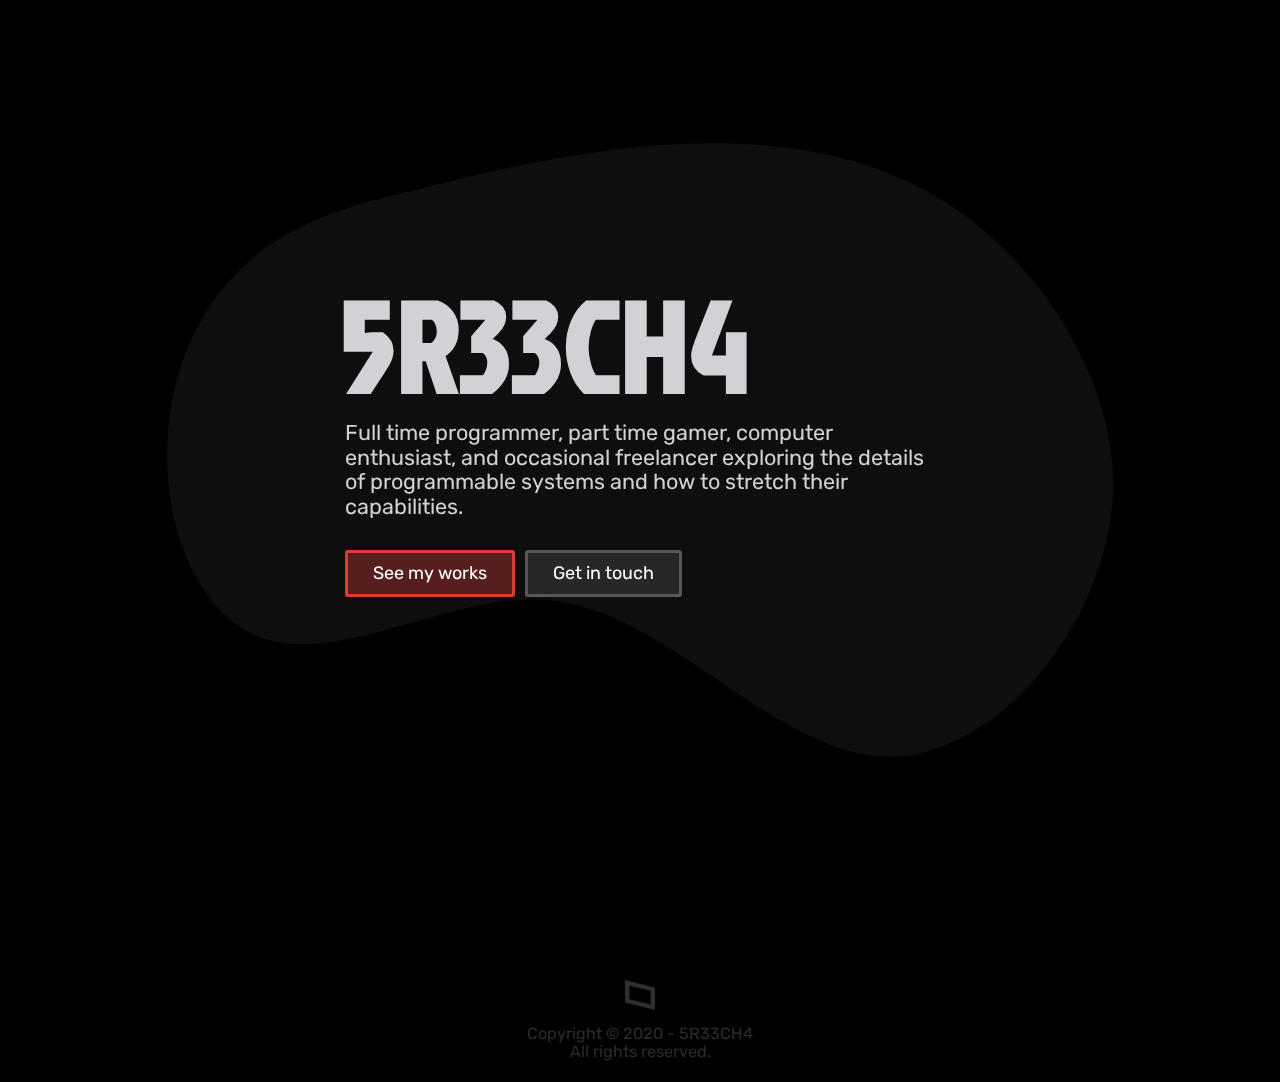
==== index.html @ 394f1837 "Upload" ====
<!DOCTYPE html>
<!-- saved from url=(0108)file:///C:/Users/sreec/Downloads/Sankarsan%20Kampa%20-%20Full-time%20Programmer%20_%20Part-time%20Gamer.html -->
<html lang="en"><head><meta http-equiv="Content-Type" content="text/html; charset=UTF-8"><meta http-equiv="x-ua-compatible" content="ie=edge"><meta name="viewport" content="width=device-width, initial-scale=1.0, minimum-scale=1.0, maximum-scale=1.0, user-scalable=no"><meta name="keywords" content="5R33CH4,Kampa,snkrsnkampa,snkrsn,Developer,Designer,Hacker,Gamer,Freelancer,k3rn31p4nic,kernelpanic,kernel,panic,traction,traction13,technology,computer,enthusiast"><meta name="generator" content="Humanoid"><meta name="author:name" content="5R33CH4"><meta name="author:alias" content="Traction"><meta name="author:username" content="k3rn31p4nic"><meta property="og:site_name" content="5R33CH4"><meta property="og:url" content="https://traction.one"><meta property="og:type" content="website"><meta property="og:image:width" content="279"><meta property="og:image:height" content="279"><meta property="og:image" content="https://traction.one/og-image.jpg"><link rel="apple-touch-icon" sizes="180x180" href="https://traction.one/apple-touch-icon.png"><link rel="shortcut icon" href="https://traction.one/favicon.ico"><link rel="icon" type="image/x-icon" href="https://traction.one/favicon.ico"><link rel="icon" type="image/png" sizes="32x32" href="https://traction.one/favicon-32x32.png"><link rel="icon" type="image/png" sizes="16x16" href="https://traction.one/favicon-16x16.png"><link rel="manifest" href="https://traction.one/site.webmanifest"><link rel="mask-icon" href="https://traction.one/safari-pinned-tab.svg" color="#1f1f1f"><meta name="apple-mobile-web-app-title" content="Traction"><meta name="application-name" content="Traction"><meta name="msapplication-TileColor" content="#1f1f1f"><meta name="theme-color" content="#000000"><style data-href="/styles.615b8566d921a9d0d398.css">@import url(https://fonts.googleapis.com/css?family=Rubik&display=swap);@import url(https://fonts.googleapis.com/css?family=Jockey+One&subset=latin-ext);
/*! normalize.css v8.0.1 | MIT License | github.com/necolas/normalize.css */html{line-height:1.15;-webkit-text-size-adjust:100%}body{margin:0}main{display:block}h1{font-size:2em;margin:.67em 0}hr{box-sizing:content-box;height:0;overflow:visible}pre{font-family:monospace,monospace;font-size:1em}a{background-color:transparent}abbr[title]{border-bottom:none;text-decoration:underline;-webkit-text-decoration:underline dotted;text-decoration:underline dotted}b,strong{font-weight:bolder}code,kbd,samp{font-family:monospace,monospace;font-size:1em}small{font-size:80%}sub,sup{font-size:75%;line-height:0;position:relative;vertical-align:baseline}sub{bottom:-.25em}sup{top:-.5em}img{border-style:none}button,input,optgroup,select,textarea{font-family:inherit;font-size:100%;line-height:1.15;margin:0}button,input{overflow:visible}button,select{text-transform:none}[type=button],[type=reset],[type=submit],button{-webkit-appearance:button}[type=button]::-moz-focus-inner,[type=reset]::-moz-focus-inner,[type=submit]::-moz-focus-inner,button::-moz-focus-inner{border-style:none;padding:0}[type=button]:-moz-focusring,[type=reset]:-moz-focusring,[type=submit]:-moz-focusring,button:-moz-focusring{outline:1px dotted ButtonText}fieldset{padding:.35em .75em .625em}legend{box-sizing:border-box;color:inherit;display:table;max-width:100%;padding:0;white-space:normal}progress{vertical-align:baseline}textarea{overflow:auto}[type=checkbox],[type=radio]{box-sizing:border-box;padding:0}[type=number]::-webkit-inner-spin-button,[type=number]::-webkit-outer-spin-button{height:auto}[type=search]{-webkit-appearance:textfield;outline-offset:-2px}[type=search]::-webkit-search-decoration{-webkit-appearance:none}::-webkit-file-upload-button{-webkit-appearance:button;font:inherit}details{display:block}summary{display:list-item}[hidden],template{display:none}:root{--blue:#0084ff;--green:#30d158;--indigo:#5e5ce6;--orange:#ff9f0a;--pink:#ff375f;--purple:#bf5af2;--red:#ff453a;--teal:#64d2ff;--yellow:#ffd60a;--gray:#d1d1d6;--gray1:#8e8e93;--gray2:#636366;--gray3:#48484a;--gray4:#3a3a3c;--gray5:#2c2c2e;--gray6:#1c1c1e;--dark-but-not-black:#181818;--somewhat-black:#111;--black:#000}*,:after,:before{box-sizing:border-box;-webkit-user-select:none;-ms-user-select:none;user-select:none}body{font-family:-apple-system,BlinkMacSystemFont,Rubik,Ubuntu,Cantarell,Open Sans,Helvetica Neue,sans-serif;font-size:18px;scroll-behavior:smooth;background-color:#000;color:var(--gray)}a{outline:0;text-decoration:none;color:#fff;cursor:pointer;transition:color .123s ease-in}p a{color:var(--red)}p a:hover{color:#d70015}h1,h2,h3,h4,h5,h6,p{margin:5px}input[type=email],input[type=text],textarea{outline:0;margin-bottom:10px;padding:10px;border:none;border:3px solid rgba(142,142,147,.15);border-radius:3px;background-color:transparent;color:var(--gray1);transition:background-color .25s ease-out}input[type=email]:hover,input[type=text]:hover,textarea:hover{background-color:rgba(142,142,147,.1)}input[type=email]:focus,input[type=text]:focus,textarea:focus{background-color:rgba(142,142,147,.15)}textarea:invalid{box-shadow:none}</style><meta name="generator" content="Gatsby 2.23.9"><style id="glamor-styles">.css-1e8i0ap,[data-css-1e8i0ap]{flex:none;position:relative;height:100%;fill:rgba(28, 28, 30, .5);-webkit-flex:none;}.css-7olauz,[data-css-7olauz]{position:fixed;top:0;left:0;bottom:0;width:100%;overflow:hidden;display:-webkit-box; display: -moz-box; display: -ms-flexbox; display: -webkit-flex; display: flex;align-items:center;justify-content:center;pointer-events:none;z-index:-999;-webkit-box-align:center;-webkit-align-items:center;-webkit-box-pack:center;-webkit-justify-content:center;}.css-mrgkr6,[data-css-mrgkr6]{top:0;position:fixed;display:-webkit-box; display: -moz-box; display: -ms-flexbox; display: -webkit-flex; display: flex;align-items:center;justify-content:space-between;padding:20px;width:100vw;z-index:1337;-webkit-box-align:center;-webkit-align-items:center;-webkit-box-pack:justify;-webkit-justify-content:space-between;}.css-1lttjzq,[data-css-1lttjzq]{height:20px;width:20px;transform:translateZ(0);transition:-webkit-transform .1337s ease-in-out,transform .1337s ease-in-out;-webkit-transform:translateZ(0);-webkit-transition:-webkit-transform .1337s ease-in-out,transform .1337s ease-in-out;-moz-transition:transform .1337s ease-in-out;}.css-l6db1a,[data-css-l6db1a]{transition:-webkit-transform .1337s ease-in-out,transform .1337s ease-in-out;-webkit-transition:-webkit-transform .1337s ease-in-out,transform .1337s ease-in-out;-moz-transition:transform .1337s ease-in-out;}.css-fb9c2c,[data-css-fb9c2c]{padding:10px 20px;display:-webkit-box; display: -moz-box; display: -ms-flexbox; display: -webkit-flex; display: flex;align-items:center;background-color:var(--somewhat-black);border-radius:25px;box-shadow:0px 5px 15px -5px rgba(0, 0, 0, .3);transform:translateZ(0);transition:background-color .1337s ease-in-out, box-shadow .1337s ease-in-out;cursor:pointer;-webkit-box-align:center;-webkit-align-items:center;-webkit-transform:translateZ(0);-webkit-transition:background-color .1337s ease-in-out, box-shadow .1337s ease-in-out;-moz-transition:background-color .1337s ease-in-out, box-shadow .1337s ease-in-out;}.css-fb9c2c:hover,[data-css-fb9c2c]:hover{box-shadow:0px 5px 25px -10px rgba(0, 0, 0, .3);background-color:var(--dark-but-not-black);}.css-fb9c2c:hover > svg,[data-css-fb9c2c]:hover > svg{transform:translateX(-3px);-webkit-transform:translateX(-3px);}.css-fb9c2c:hover > span,[data-css-fb9c2c]:hover > span{transform:translateX(3px);-webkit-transform:translateX(3px);}.css-1uxhsvx,[data-css-1uxhsvx]{margin:0 auto;margin-top:50px;padding:0px 1.0875rem 1.45rem;padding-top:0;min-height:100vh;max-width:900px;}.css-aphjj5,[data-css-aphjj5]{font-size:.9em;opacity:0.2;}.css-p500f7,[data-css-p500f7]{padding:20px;text-align:center;}.css-1gl4vlx,[data-css-1gl4vlx]{cursor:n-resize;opacity:0.2;transition:opacity .1337s cubic-bezier(.17, .89, .32, 1), -webkit-transform .1337s cubic-bezier(.17, .89, .32, 1), transform .1337s cubic-bezier(.17, .89, .32, 1);padding:10px;-webkit-transition:opacity .1337s cubic-bezier(.17, .89, .32, 1), -webkit-transform .1337s cubic-bezier(.17, .89, .32, 1), transform .1337s cubic-bezier(.17, .89, .32, 1);-moz-transition:opacity .1337s cubic-bezier(.17, .89, .32, 1), transform .1337s cubic-bezier(.17, .89, .32, 1);}.css-1gl4vlx:hover,[data-css-1gl4vlx]:hover{opacity:1;transform:translateY(-5px);-webkit-transform:translateY(-5px);}.css-1jva8i1,[data-css-1jva8i1]{margin-top:20px;font-size:1.2em;max-width:600px;}.css-1vhyies,[data-css-1vhyies]{display:-webkit-box; display: -moz-box; display: -ms-flexbox; display: -webkit-flex; display: flex;flex-direction:column;justify-content:space-around;min-height:calc(100vh - 55px - 50px);-webkit-box-orient:vertical;-webkit-box-direction:normal;-webkit-flex-direction:column;-webkit-box-pack:justify;-webkit-justify-content:space-around;}.css-59ey6y,[data-css-59ey6y]{margin:0 auto;display:-webkit-box; display: -moz-box; display: -ms-flexbox; display: -webkit-flex; display: flex;flex-direction:column;justify-content:center;min-height:calc(100vh - 2 * 55px - 2 * 50px);-webkit-box-orient:vertical;-webkit-box-direction:normal;-webkit-flex-direction:column;-webkit-box-pack:center;-webkit-justify-content:center;}.css-16wcsiz,[data-css-16wcsiz]{margin:0;font-size:18vw;font-family:Jockey One;text-transform:uppercase;line-height:0.8;}@media (min-width: 900px){.css-16wcsiz,[data-css-16wcsiz]{font-size:10vw;}}.css-cr8e4q,[data-css-cr8e4q]{margin-top:20px;display:-webkit-box; display: -moz-box; display: -ms-flexbox; display: -webkit-flex; display: flex;flex-wrap:wrap;justify-content:flex-start;-webkit-box-lines:multiple;-webkit-flex-wrap:wrap;-webkit-box-pack:start;-webkit-justify-content:flex-start;}.css-1271jry,[data-css-1271jry]{display:inline-block;transition:-webkit-transform .25s ease,transform .25s ease;-webkit-transition:-webkit-transform .25s ease,transform .25s ease;-moz-transition:transform .25s ease;}.css-1271jry::before,[data-css-1271jry]::before{content:"➜";opacity:0;position:absolute;top:0;left:0;display:block;transform:translateX(-1.5em) translateZ(0);transition:-webkit-transform .25s ease,transform .25s ease, opacity .25s ease;vertical-align:baseline;-webkit-transform:translateX(-1.5em) translateZ(0);-webkit-transition:-webkit-transform .25s ease,transform .25s ease, opacity .25s ease;-moz-transition:transform .25s ease, opacity .25s ease;}.css-1271jry::before:hover,[data-css-1271jry]::before:hover{transform:translateX(1em) translateZ(0);opacity:1;-webkit-transform:translateX(1em) translateZ(0);}.css-1l9aziw,[data-css-1l9aziw]{margin:5px;padding:10px 25px;background-color:rgba(255, 69, 58, .3);border:3px solid;border-color:rgba(255, 69, 58, .8);border-radius:3px;text-align:center;cursor:pointer;}.css-1l9aziw:hover span,[data-css-1l9aziw]:hover span{transform:translateX(1em) translateZ(0);-webkit-transform:translateX(1em) translateZ(0);}.css-1l9aziw:hover span::before,[data-css-1l9aziw]:hover span::before{transform:translateX(-1em) translateZ(0);opacity:1;-webkit-transform:translateX(-1em) translateZ(0);}.css-qzeo9x,[data-css-qzeo9x]{margin:5px;padding:10px 25px;background-color:rgba(99, 99, 102, .3);border:3px solid;border-color:rgba(99, 99, 102, .8);border-radius:3px;text-align:center;cursor:pointer;}.css-qzeo9x:hover span,[data-css-qzeo9x]:hover span{transform:translateX(1em) translateZ(0);-webkit-transform:translateX(1em) translateZ(0);}.css-qzeo9x:hover span::before,[data-css-qzeo9x]:hover span::before{transform:translateX(-1em) translateZ(0);opacity:1;-webkit-transform:translateX(-1em) translateZ(0);}</style><script id="glamor-ids" type="text/javascript">
        // <![CDATA[
        window._glamor = ["1e8i0ap","7olauz","mrgkr6","1lttjzq","l6db1a","fb9c2c","1uxhsvx","aphjj5","p500f7","1gl4vlx","1jva8i1","1vhyies","59ey6y","16wcsiz","cr8e4q","1271jry","1l9aziw","qzeo9x"]
        // ]]>
        </script><title>5R33CH4 - Full-time Programmer / Part-time Gamer</title><meta data-react-helmet="true" name="robots" content="noodp"><link as="script" rel="preload" href="file:///C:/Users/sreec/Downloads/5R33CH4%20-%20Full-time%20Programmer%20_%20Part-time%20Gamer_files/webpack-runtime-50efbed9924b2d82c454.js.download"><link as="script" rel="preload" href="file:///C:/Users/sreec/Downloads/5R33CH4%20-%20Full-time%20Programmer%20_%20Part-time%20Gamer_files/framework-8dcecaaefd71e2213eb2.js.download"><link as="script" rel="preload" href="file:///C:/Users/sreec/Downloads/5R33CH4%20-%20Full-time%20Programmer%20_%20Part-time%20Gamer_files/styles-fa79fef4936efa84b233.js.download"><link as="script" rel="preload" href="file:///C:/Users/sreec/Downloads/5R33CH4%20-%20Full-time%20Programmer%20_%20Part-time%20Gamer_files/5e2a4920-903953856833bbb7f094.js.download"><link as="script" rel="preload" href="file:///C:/Users/sreec/Downloads/5R33CH4%20-%20Full-time%20Programmer%20_%20Part-time%20Gamer_files/app-a5efc493d9d1da14c5a4.js.download"><link as="script" rel="preload" href="file:///C:/Users/sreec/Downloads/5R33CH4%20-%20Full-time%20Programmer%20_%20Part-time%20Gamer_files/component---src-pages-index-js-649ef35e3fc2abede655.js.download"><link as="fetch" rel="preload" href="https://traction.one/page-data/index/page-data.json" crossorigin="anonymous"><link as="fetch" rel="preload" href="https://traction.one/page-data/app-data.json" crossorigin="anonymous"><style type="text/css">:root topadblock, :root script[src^="http://free-shoutbox.net/app/webroot/shoutbox/sb.php?shoutbox="] + #freeshoutbox_content, :root input[onclick^="window.open('http://www.FriendlyDuck.com/"], :root img[alt^="Fuckbook"], :root iframe[src^="http://static.mozo.com.au/strips/"], :root iframe[id^="google_ads_iframe"], :root div[jscontroller="U835zd"] + c-wiz[jsrenderer="YnuqN"], :root div[id^="zergnet-widget"], :root div[id^="traffective-ad-"], :root div[id^="sticky_ad_"], :root div[id^="q1-adset-"], :root div[id^="proadszone-"], :root div[id^="mainads"], :root div[id^="lazyad-"], :root div[id^="gtm-ad-"], :root div[id^="google_dfp_"], :root div[id^="google_ads_iframe_"], :root div[id^="dmRosAdWrapper"], :root div[id^="div-gpt-ad"], :root div[id^="div-adtech-ad-"], :root div[id^="dfp-slot-"], :root div[id^="dfp-ad-"], :root div[id^="block-views-topheader-ad-block-"], :root div[id^="advt-"], :root div[id^="advads_"], :root div[id^="ads300_600-widget"], :root input[onclick^="window.open('http://www.friendlyduck.com/"], :root div[id^="ads300_250-widget"], :root div[id^="ads300_100-widget"], :root div[id^="ads250_250-widget"], :root div[id^="ads120_600-widget"], :root div[id^="adrotate_widgets-"], :root div[id^="adfox_"], :root div[id^="ad_script_"], :root div[id^="ad_rect_"], :root div[id^="ad_position_"], :root div[id^="ad-server-"], :root div[id^="ad-cid-"], :root div[id^="acm-ad-tag-"], :root div[id^="YFBMSN"], :root div[id^="ADV-SLOT-"], :root div[data-spotim-slot], :root div[data-role="sidebarAd"], :root div[data-native_ad], :root div[data-mediatype="advertising"], :root div[data-id-advertdfpconf], :root div[data-adunit], :root div[data-adunit-path], :root div[class^="proadszone-"], :root div[class^="pane-google-admanager-"], :root a[href^="http://adultgames.xxx/"], :root a[href^="http://semi-cod.com/clicks/"], :root div[class^="index_displayAd_"], :root a[href^="http://www.affbuzzads.com/affiliate/"], :root div[class^="index_adBeforeContent_"], :root div[class^="index_adAfterContent_"], :root a[href^="http://dwn.pushtraffic.net/"], :root div[class^="hp-ad-rect-"], :root div[class^="gemini-ad"], :root div[class^="block-openx-"], :root div[class^="ads-partner-"], :root div[class^="ad_border_"], :root a[href^="http://adprovider.adlure.net/"], :root div[class^="Ad__container"], :root div[class*="_AdInArticle_"], :root div[class^="ad_position_"], :root a[href^="http://www.afco2go.com/srv.php?"], :root div[aria-label="Ads"], :root div > [class][onclick*=".updateAnalyticsEvents"], :root a[href*="/servlet/click/zone?"], :root c-wiz[jsrenderer="YnuqN"] > div > div > .Rn1jbe, :root bottomadblock, :root a[href^="https://watchmygirlfriend.tv/"], :root aside[itemtype="https://schema.org/WPAdBlock"], :root a[href^="http://c.actiondesk.com/"], :root aside[id^="div-gpt-ad"], :root a[href^="http://lp.ezdownloadpro.info/"], :root a[href^="http://uploaded.net/ref/"], :root aside[id^="advads_ad_widget-"], :root aside[id^="adrotate_widgets-"], :root amp-ad-custom, :root [id*="MGWrap"], :root ad-desktop-sidebar, :root a[style="display:block;width:300px;min-height:250px"][href^="http://li.cnet.com/click?"], :root div[id^="div-ads-"], :root a[href^="http://at.atwola.com/"], :root a[onmousedown^="this.href='https://paid.outbrain.com/network/redir?"][target="_blank"] + .ob_source, :root a[onmousedown^="this.href='http://paid.outbrain.com/network/redir?"][target="_blank"] + .ob_source, :root a[href^="http://popup.taboola.com/"], :root a[href^="//adbit.co/?a=Advertise&"], :root a[onmousedown^="this.href='/wp-content/embed-ad-content/"], :root div[class^="AdhesionAd_"], :root div[class^="Ad__bigBox"], :root div[role="navigation"] + c-wiz > script + div > .kxhcC, :root a[onclick*="//m.economictimes.com/etmack/click.htm"], :root a[href^="https://www.travelzoo.com/oascampaignclick/"], :root a[href^="https://www.share-online.biz/affiliate/"], :root a[href^="https://www.securegfm.com/"], :root DFP-AD, :root a[href^="//porngames.adult/?SID="], :root a[href^="https://www.oneclickroot.com/?tap_a="] > img, :root a[href^="https://www.iyalc.com/"], :root a[href^="https://www.goldenfrog.com/vyprvpn?offer_id="][href*="&aff_id="], :root a[href^="https://www.get-express-vpn.com/offer/"], :root a[href^="http://webgirlz.online/landing/"], :root a[href^="https://www.g4mz.com/"], :root .trc_related_container div[data-item-syndicated="true"], :root a[href^="https://www.firstload.com/affiliate/"], :root a[href^="https://www.clicktraceclick.com/"], :root a[href^="https://www.camyou.com/?cam="][href*="&track="], :root a[href^="https://www.bebi.com"], :root a[href^="https://www.awin1.com/cread.php?awinaffid="], :root a[href^="https://www.adskeeper.co.uk/"], :root a[href^="http://farm.plista.com/pets"], :root a[href^="https://windscribe.com/promo/"], :root a[href^="http://ad-emea.doubleclick.net/"], :root a[href^="https://understandsolar.com/signup/?lead_source="][href*="&tracking_code="], :root a[href^="http://adf.ly/?id="], :root a[href^="https://uncensored3d.com/"], :root div[id^="tms-ad-dfp-"], :root a[href^="https://trust.zone/go/r.php?RID="], :root a[href^="https://trf.bannerator.com/"], :root a[href^="https://track.adform.net/"], :root a[href^="https://traffic.bannerator.com/"], :root a[href^="https://tracking.truthfinder.com/?a="], :root a[href^="https://track.ultravpn.com/"], :root a[href^="https://www.adultempire.com/"][href*="?partner_id="], :root a[href^="https://track.healthtrader.com/"], :root a[href^="https://track.clickmoi.xyz/"], :root a[href^="https://control.trafficfabrik.com/"], :root a[href^="https://track.52zxzh.com/"], :root .ra[align="right"][width="30%"], :root a[href^="https://tour.mrskin.com/"], :root a[href^="https://www.what-sexdating.com/"], :root a[href^="https://tc.tradetracker.net/"] > img, :root a[href^="https://t.mobtya.com/"], :root a[href^="https://t.hrtyj.com/"], :root a[href^="https://t.hrtye.com/"], :root div[id^="ad_head_celtra_"], :root a[href^="https://t.grtyi.com/"], :root aside[id^="tn_ads_widget-"], :root a[href^="https://syndication.exoclick.com/splash.php?"], :root a[href^="http://connectlinking6.com/"], :root a[href^="http://cdn3.adexprts.com/"], :root a[href^="https://spygasm.com/track?"], :root div[id^="ad-div-"], :root a[href^="https://secure.eveonline.com/ft/?aid="], :root div[class^="Display_displayAd"], :root a[href^="https://secure.bstlnk.com/"], :root a[href^="https://rev.adsession.com/"], :root div[id^="yandex_ad"], :root a[href^="http://y1jxiqds7v.com/"], :root a[href^="https://www.hotgirls4fuck.com/"], :root a[href^="https://www.pornhat.com/"][rel="nofollow"], :root AD-SLOT, :root a[href^="https://pubads.g.doubleclick.net/"], :root a[href^="https://prf.hn/click/"][href*="/adref:"], :root #rhs_block .mod > .gws-local-hotels__booking-module, :root a[href^="http://www.my-dirty-hobby.com/?sub="], :root a[href^="https://porndeals.com/?track="], :root a[href^="https://offerforge.net/"], :root a[href^="https://my-movie.club/"], :root a[href^="https://mk-cdn.net/"], :root a[href^="https://mk-ads.com/"], :root a[href^="https://medleyads.com/"], :root a[href*=".approvallamp.club/"], :root a[href^="https://landing1.brazzersnetwork.com"], :root a[href^="https://land.rk.com/landing/"], :root .lads[width="100%"][style="background:#FFF8DD"], :root a[href^="https://land.brazzersnetwork.com/landing/"], :root a[href^="https://juicyads.in/"], :root a[href^="https://members.linkifier.com/public/affiliateLanding?refCode="], :root a[href^="https://jmp.awempire.com/"], :root a[href^="https://incisivetrk.cvtr.io/click?"], :root a[href^="https://iactrivago.ampxdirect.com/"], :root a[href^="http://www.usearchmedia.com/signup?"], :root a[onmousedown^="this.href='http://staffpicks.outbrain.com/network/redir?"][target="_blank"] + .ob_source, :root a[href^="https://googleads.g.doubleclick.net/pcs/click"], :root a[href^="http://cdn.adstract.com/"], :root a[href^="https://gogoman.me/"], :root [href^="https://IS.ltroute.com/"], :root a[href^="https://go.stripchat.com/"][href*="&campaignId="], :root a[href^="https://go.hpyrdr.com/"], :root a[href^="https://track.afftck.com/"], :root a[href^="http://guideways.info/"], :root a[href^="https://go.cmrdr.com/"], :root a[href*=".inclk.com/"], :root a[href^="https://go.ad2up.com/"], :root a[href^="https://freeadult.games/"], :root a[href^="//nlkdom.com/"], :root a[onmousedown^="this.href='http://staffpicks.outbrain.com/network/redir?"][target="_blank"], :root a[href^="https://fonts.fontplace9.com/"], :root a[href^="http://clkmon.com/adServe/"], :root a[href^="https://flirtaescopa.com/"], :root a[href^="https://fleshlight.sjv.io/"], :root [lazy-ad="leftthin_banner"], :root a[href^="https://dynamicadx.com/"], :root a[href^="http://wxdownloadmanager.com/dl/"], :root div[class^="local-feed-banner-ads"], :root .GFYY1SVE2 > .GFYY1SVD2 > .GFYY1SVG5, :root a[href^="https://djtcollectorclub.org/"][href*="?affiliate_id="], :root a[href^="https://retiremely.com/"], :root a[href^="https://cpmspace.com/"], :root a[href^="https://click.plista.com/pets"], :root a[href^="https://chaturbate.xyz/"], :root a[href^="http://look.djfiln.com/"], :root a[href^="https://chaturbate.jjgirls.com/"][href*="?tour="], :root a[href^="https://chaturbate.com/in/?tour="], :root a[href^="https://chaturbate.com/affiliates/"], :root .mod > ._jH + .rscontainer, :root a[href^="https://blackorange.go2cloud.org/"], :root a[href^="http://www.1clickdownloader.com/"], :root a[href^="https://www.googleadservices.com/pagead/aclk?"], :root a[href^="https://awentw.com/"], :root a[href^="http://adultfriendfinder.com/p/register.cgi?pid="], :root a[href^="https://www.popads.net/users/"], :root iframe[src^="http://ad.yieldmanager.com/"], :root a[href^="http://pubads.g.doubleclick.net/"], :root a[href^="https://sexdatingz.live/"], :root a[href^="//bwnjijl7w.com/"], :root a[href^="https://adultfriendfinder.com/go/page/landing"], :root a[href*="pussl3.com"], :root a[href^="https://adswick.com/"], :root ADS-RIGHT, :root .GKJYXHBF2 > .GKJYXHBE2 > .GKJYXHBH5, :root a[href^="https://adserver.adreactor.com/"], :root a[href^="https://adnetwrk.com/"], :root a[href^="https://refpaano.host/"], :root a[href^="https://meet-to-fuck.com/tds"], :root a[href^="https://adhealers.com/"], :root a[href^="https://ad.doubleclick.net/"], :root a[href^="http://zevera.com/afi.html"], :root a[href^="http://go.oclaserver.com/"], :root a[href^="https://ad.atdmt.com/"], :root .trc_rbox .syndicatedItem, :root a[href^="https://aaucwbe.com/"], :root a[href^="https://a.adtng.com/"], :root a[href^="https://8a1ccf65f2b1302.com/"], :root a[href^="http://xtgem.com/click?"], :root a[href^="https://ads.trafficpoizon.com/"], :root a[href^="http://rekoverr.com/"], :root a[href^="https://chaturbate.com/in/?track="], :root div[id^="cns_ads_"], :root a[data-obtrack^="http://paid.outbrain.com/network/redir?"], :root a[href^="http://www1.clickdownloader.com/"], :root a[href^="http://www.zergnet.com/i/"], :root a[href^="http://www.torntv-downloader.com/"], :root a[href^="http://www.tirerack.com/affiliates/"], :root span[data-component-type="s-ads-metrics"], :root div[class^="AdBannerWrapper-"], :root a[href^="http://www.text-link-ads.com/"], :root a[href^="https://weedzy.co.uk/"][href*="&utm_"], :root a[href^="https://gghf.mobi/"], :root a[href^="http://www.terraclicks.com/"], :root a[href^="http://www.streamate.com/exports/"], :root a[onmousedown^="this.href='https://paid.outbrain.com/network/redir?"][target="_blank"], :root a[href^="http://www.sfippa.com/"], :root a[href^="http://www.xmediaserve.com/"], :root a[href^="http://www.sex.com/videos/?utm_"], :root a[href^="http://paid.outbrain.com/network/redir?"], :root a[href^="http://www.sex.com/?utm_"], :root a[onmousedown^="this.href='http://paid.outbrain.com/network/redir?"][target="_blank"], :root a[href^="http://www.roboform.com/php/land.php"], :root a[href^="http://secure.signup-page.com/"], :root a[href^="http://www.quick-torrent.com/download.html?aff"], :root a[href^="http://ffxitrack.com/"], :root a[href^="https://www.im88trk.com/"], :root a[href^="http://adexprt.me/"], :root a[href^="http://www.pinkvisualgames.com/?revid="], :root a[href^="https://trklvs.com/"], :root a[href^="http://www.paddypower.com/?AFF_ID="], :root #mn div[style="position:relative"] > #center_col > div > ._dPg, :root a[href^="http://www.myvpn.pro/"], :root a[href^="http://www.freefilesdownloader.com/"], :root a[href^="http://www.mysuperpharm.com/"], :root .trc_rbox_border_elm .syndicatedItem, :root a[href^="http://www.myfreepaysite.com/sfw_int.php?aid"], :root a[href^="http://www.myfreepaysite.com/sfw.php?aid"], :root div[id^="advads-"], :root a[href^="http://www.myfreecams.com/?co_id="][href*="&track="], :root .rhsvw[style="background-color:#fff;margin:0 0 14px;padding-bottom:1px;padding-top:1px;"], :root a[href^="http://www.moneyducks.com/"], :root a[href^="http://bcntrack.com/"], :root a[href^="http://www.securegfm.com/"], :root a[href^="http://www.liversely.net/"], :root a[href^="http://www.linkbucks.com/referral/"], :root a[href^="//88d7b6aa44fb8eb.com/"], :root a[href^="http://www.ireel.com/signup?ref"], :root a[href*="=Adtracker"], :root a[href^="http://www.incredimail.com/?id="], :root a[href^="http://www.idownloadplay.com/"], :root a[href^="http://www.hitcpm.com/"], :root a[href^="http://fusionads.net"], :root a[href^="http://www.hibids10.com/"], :root a[href^="http://www.gamebookers.com/cgi-bin/intro.cgi?"], :root div[id^="div_openx_ad_"], :root a[href^="http://www.friendlyquacks.com/"], :root a[href^="https://www.financeads.net/tc.php?"], :root a[href^="http://www.friendlyduck.com/AF_"], :root a[href*="emprestimo.eu"], :root a[href^="https://content.oneindia.com/www/delivery/"], :root a[href^="http://www.fpcTraffic2.com/blind/in.cgi?"], :root a[href^="http://www.fleshlight.com/"], :root a[href^="http://www.flashx.tv/downloadthis"], :root div[class^="SponsoredAds"], :root .trc_rbox_div a[target="_blank"][href^="http://tab"], :root a[href^="https://americafirstpolls.com/"], :root a[href^="http://clickserv.sitescout.com/"], :root a[href^="http://www.firstload.de/affiliate/"], :root a[href^="http://www.twinplan.com/AF_"], :root a[href^="http://www.fducks.com/"], :root a[href^="http://www.epicgameads.com/"], :root a[href^="http://www.easydownloadnow.com/"], :root a[href^="http://www.duckssolutions.com/"], :root a[href^="https://go.trkclick2.com/"], :root a[href^="http://www.duckcash.eu/"], :root a[href^="http://go.seomojo.com/tracking202/"], :root a[href^="http://www.downloadweb.org/"], :root a[href^="http://www.down1oads.com/"], :root a[href^="https://trafficmedia.center/"], :root a[href^="http://www.dealcent.com/register.php?affid="], :root .rscontainer > .ellip, :root a[href^="http://www.clkads.com/adServe/"], :root a[href^="http://www.clickansave.net/"], :root div[class^="adpubs-"], :root a[href*="deliver.trafficfabrik.com"], :root a[href^="http://www.cash-duck.com/"], :root a[href^="http://www.bitlord.me/share/"], :root div[class^="Directory__footerAds"], :root a[href^="http://www.bet365.com/"][href*="?affiliate="], :root a[href^="http://www.bet365.com/"][href*="&affiliate="], :root a[href^="http://www.badoink.com/go.php?"], :root #mbEnd[cellspacing="0"][cellpadding="0"], :root div[data-ad-underplayer], :root a[href^="http://www.richducks.com/"], :root a[href^="http://www.babylon.com/welcome/index?affID"], :root a[href^="http://www.sexgangsters.com/?pid="], :root a[href^="http://www.amazon.co.uk/exec/obidos/external-search?"], :root a[href^="https://ads-for-free.com/click.php?"], :root a[href^="http://www.socialsex.com/"], :root a[href^="https://www.camsoda.com/enter.php?id="], :root a[href^="http://go.ad2up.com/"], :root a[href^="https://badoinkvr.com/"], :root a[href*="/adServe/banners?"], :root a[href^="http://www.adxpansion.com"], :root .plistaList > .itemLinkPET, :root a[href^="http://www.adbrite.com/mb/commerce/purchase_form.php?"], :root a[href^="http://www.adultdvdempire.com/?partner_id="][href*="&utm_"], :root a[href^="http://www.ragazzeinvendita.com/?rcid="], :root a[href^="http://www.TwinPlan.com/AF_"], :root div[class^="adbanner_"], :root a[href^="http://www.brightwheel.info/"], :root a[href^="https://www.iclwy.xyz/"], :root a[href^="http://www.123-reg.co.uk/affiliate2.cgi"], :root div[itemtype="http://www.schema.org/WPAdBlock"], :root a[href^="http://wopertific.info/"], :root a[href^="http://bodelen.com/"], :root a[href^="http://wgpartner.com/"], :root div[class^="Ad__adContainer"], :root a[href^="http://web.adblade.com/"], :root div[class^="BlockAdvert-"], :root a[href^="https://go.onclasrv.com/"], :root a[href^="http://wct.link/"], :root a[href^="https://topoffers.com/"][href*="/?pid="], :root a[href^="http://vinfdv6b4j.com/"], :root a[href^="http://s9kkremkr0.com/"], :root a[href^="https://www.nutaku.net/signup/landing/"], :root a[href^="http://us.marketgid.com"], :root a[href^="http://ul.to/ref/"], :root a[href^="http://ucam.xxx/?utm_"], :root a[href^="https://adsrv4k.com/"], :root a[href^="http://trk.mdrtrck.com/"], :root a[href^="http://traffic.tc-clicks.com/"], :root div[class^="awpcp-random-ads"], :root a[href^="http://www.graboid.com/affiliates/"], :root a[href^="http://tracking.toroadvertising.com/"], :root a[href^="http://www.liutilities.com/"], :root a[href^="http://www.dl-provider.com/search/"], :root a[href^="http://tc.tradetracker.net/"] > img, :root a[href^="http://tracking.deltamediallc.com/"], :root a[href^="http://track.adform.net/"], :root a[href^="http://tour.affbuzzads.com/"], :root a[href^="https://iac.ampxdirect.com/"], :root a[href^="http://t.mdn2015x3.com/"], :root a[href^="http://galleries.securewebsiteaccess.com/"], :root a[href^="http://stateresolver.link/"], :root a[href^="http://sharesuper.info/"], :root a[href^="https://awecrptjmp.com/"], :root a[href^="http://server.cpmstar.com/click.aspx?poolid="], :root a[href^="http://www.downloadthesefiles.com/"], :root a[href^="http://secure.cbdpure.com/aff/"], :root a[href^="http://t.mdn2015x1.com/"], :root a[href^="http://azmobilestore.co/"], :root a[href^="http://s5prou7ulr.com/"], :root a[href*="/cmd.php?ad="], :root a[href^="http://refpaano.host/"], :root div[class*="-storyBodyAd-"], :root a[href^="https://easygamepromo.com/ef/custom_affiliate/"], :root [href^="https://get-download.club/"], :root a[href^="http://record.betsafe.com/"], :root a[href^="https://keep2share.cc/pr/"], :root a[href^="https://clixtrac.com/"], :root [onclick*="content.ad/"], :root a[href^="http://adlev.neodatagroup.com/"], :root a[href^="http://reallygoodlink.extremefreegames.com/"], :root a[href^="http://promos.bwin.com/"], :root a[href*=".irtyc.com/"], :root a[href^="http://z1.zedo.com/"], :root a[href^="http://pokershibes.com/index.php?ref="], :root a[href^="https://dltags.com/"], :root a[href^="http://onclickads.net/"], :root a[href^="http://mmo123.co/"], :root a[href^="https://www.oboom.com/ref/"], :root a[href^="http://media.paddypower.com/redirect.aspx?"], :root #rhs_block .xpdopen > ._OKe > div > .mod > ._yYf, :root a[href^="http://allaptair.club/"], :root .section-result[data-result-ad-type], :root a[href^="https://deliver.ptgncdn.com/"], :root a[href^="http://latestdownloads.net/download.php?"], :root a[href^="http://k2s.cc/code/"], :root #topstuff > #tads, :root a[href*=".bang.com/"][href*="&aff="], :root a[data-widget-outbrain-redirect^="http://paid.outbrain.com/network/redir?"], :root a[href^="http://join3.bannedsextapes.com/track/"], :root a[href^="https://gamescarousel.com/"], :root a[href^="http://istri.it/?"], :root a[href^="//awejmp.com/"], :root a[href^="http://mob1ledev1ces.com/"], :root a[href^="http://www.fbooksluts.com/"], :root a[href^="http://www.cdjapan.co.jp/aff/click.cgi/"], :root a[href^="//api.ad-goi.com/"], :root a[href*="//ridingintractable.com/"], :root a[href^="http://intent.bingads.com/"], :root div[id^="crt-"][style], :root a[href^="http://igromir.info/"], :root a[href^="https://track.themadtrcker.com/"], :root a[href^="http://hyperlinksecure.com/go/"], :root a[href^="https://intrev.co/"], :root a[href^="http://https://www.get-express-vpn.com/offer/"], :root .ob_container .item-container-obpd, :root a[href^="http://websitedhoome.com/"], :root a[href^="http://www.adskeeper.co.uk/"], :root a[href^="https://clickadilla.com/"], :root a[href^="http://www.gfrevenge.com/landing/"], :root a[href^="http://45eijvhgj2.com/"], :root a[href^="http://hpn.houzz.com/"], :root a[href^="http://searchtabnew.com/"], :root a[href*="?adlivk="][href*="&refer="], :root a[href^="//look.djfiln.com/"], :root a[href^="http://greensmoke.com/"], :root a[href^="//5e1fcb75b6d662d.com/"], :root a[href^="http://googleads.g.doubleclick.net/pcs/click"], :root a[href^="https://bnsjb1ab1e.com/"], :root a[href^="http://mo8mwxi1.com/"], :root div[class^="ResponsiveAd-"], :root a[href^="http://install.securewebsiteaccess.com/"], :root a[href^="http://www.revenuehits.com/"], :root a[href^="https://mcdlks.com/"], :root a[href^="https://bs.serving-sys.com"], :root .__y_elastic .__y_item, :root a[href^="http://go.mobisla.com/"], :root a[href^="//srv.buysellads.com/"], :root a[href^="http://g1.v.fwmrm.net/ad/"], :root .widget-pane-section-result[data-result-ad-type], :root a[href^="http://imads.integral-marketing.com/"], :root a[href^="http://freesoftwarelive.com/"], :root a[href^="http://adtrackone.eu/"], :root a[href^="http://finaljuyu.com/"], :root a[href^="http://fileloadr.com/"], :root a[href^="http://extra.bet365.com/"][href*="?affiliate="], :root a[href^="http://ethfw0370q.com/"], :root [id^="bunyad_ads_"], :root a[href^="http://elitefuckbook.com/"], :root a[href^="http://eclkmpsa.com/"], :root a[href*="//3wr110.xyz/"], :root a[href^="http://earandmarketing.com/"], :root a[href^="https://www.mypornstarcams.com/landing/click/"], :root [href^="https://maskip.co/"], :root a[href^="http://getlinksinaseconds.com/"], :root a[href*=".mfroute.com/"], :root #content > #center > .dose > .dosesingle, :root a[href^="http://campaign.bharatmatrimony.com/track/"], :root a[href^="http://d2.zedo.com/"], :root a[href^="http://keep2share.cc/pr/"], :root a[href^="http://cp.cbbp1.com"], :root a[href^="http://contractallsticker.net/"], :root a[href^="http://codec.codecm.com/"], :root a[href^="http://pwrads.net/"], :root a[href^="//oardilin.com/"], :root a[href^="http://refer.webhostingbuzz.com/"], :root a[href^="https://paid.outbrain.com/network/redir?"], :root a[href^="http://www.downloadplayer1.com/"], :root a[href^="http://clicks.binarypromos.com/"], :root iframe[name^="google_ads_iframe"], :root div[class^="largeRectangleAd_"], :root a[href^="https://dediseedbox.com/clients/aff.php?"], :root a[href^="http://www.wantstraffic.com/"], :root a[href^="http://databass.info/"], :root a[href^="http://www.urmediazone.com/signup"], :root a[href^="http://click.plista.com/pets"], :root a[href^="http://chaturbate.com/affiliates/"], :root a[href^="http://www.firstload.com/affiliate/"], :root a[href^="http://www.friendlyadvertisements.com/"], :root a[href^="//00ae8b5a9c1d597.com/"], :root a[href^="http://cdn3.adbrau.com/"], :root a[href^="http://amzn.to/"] > img[src^="data"], :root a[href^="http://bs.serving-sys.com/"], :root a[href^="http://cpaway.afftrack.com/"], :root a[href^="http://cdn.adsrvmedia.net/"], :root [lazy-ad="top_banner"], :root a[href^="http://360ads.go2cloud.org/"], :root a[href^="http://dftrck.com/"], :root a[href^="http://casino-x.com/?partner"], :root div[data-flt-ve="sponsored_search_ads"], :root a[href^="http://record.sportsbetaffiliates.com.au/"], :root a[href^="http://campeeks.com/"][href*="&utm_"], :root #flowplayer > div[style="position: absolute; width: 300px; height: 275px; left: 222.5px; top: 85px; z-index: 999;"], :root a[href^="http://download-performance.com/"], :root a[href^="http://www.on2url.com/app/adtrack.asp"], :root #\5f _nq__hh[style="display:block!important"], :root a[href^="http://campaign.bharatmatrimony.com/cbstrack/"], :root a[href^="http://xads.zedo.com/"], :root a[href^="http://www.affiliates1128.com/processing/"], :root a[href^="http://c.jumia.io/"], :root a[href^="https://bullads.net/get/"], :root a[href^="http://yads.zedo.com/"], :root a[href^="http://down1oads.com/"], :root a[href^="http://buysellads.com/"], :root a[href^="https://uncensored.game/"], :root td[valign="top"] > .mainmenu[style="padding:10px 0 0 0 !important;"], :root a[href^="http://feedads.g.doubleclick.net/"], :root a[href^="http://betahit.click/"], :root a[href^="https://torguard.net/aff.php"] > img, :root a[href^="http://bestorican.com/"], :root a[href^="http://bcp.crwdcntrl.net/"], :root a[href^="http://bc.vc/?r="], :root a[href^="http://banners.victor.com/processing/"], :root a[href^="http://affiliate.glbtracker.com/"], :root a[href^="https://transfer.xe.com/signup/track/redirect?"], :root a[href^="http://anonymous-net.com/"], :root a[href^="https://www.dsct1.com/"], :root a[data-oburl^="https://paid.outbrain.com/network/redir?"], :root .icons-rss-feed + .icons-rss-feed div[class$="_item"], :root a[href^="http://aflrm.com/"], :root a[href^="http://affiliates.pinnaclesports.com/processing/"], :root a[href^="http://partner.sbaffiliates.com/"], :root a[href^="http://affiliate.coral.co.uk/processing/"], :root a[href^="http://aff.ironsocket.com/"], :root a[href^="http://adsrv.keycaptcha.com"], :root a[href^="https://zononi.com/"], :root a[href^="http://adserving.unibet.com/"], :root a[href^="https://secure.adnxs.com/clktrb?"], :root a[href^="http://adserver.adtechus.com/"], :root a[href^="http://adserver.adreactor.com/"], :root a[href^="http://www.yourfuckbook.com/?"], :root a[href^="//go.onclasrv.com/"], :root .GHOFUQ5BG2 > .GHOFUQ5BF2 > .GHOFUQ5BG5, :root #\5f _mom_ad_2, :root a[href^="http://ads.sprintrade.com/"], :root a[href^="https://www.mrskin.com/tour"], :root a[href^="http://adserver.adtech.de/"], :root a[href^="http://cwcams.com/landing/click/"], :root a[href^="http://ads.betfair.com/redirect.aspx?"], :root a[href^="http://ads.affbuzzads.com/"], :root a[href^="//mob1ledev1ces.com/"], :root a[href^="http://online.ladbrokes.com/promoRedirect?"], :root a[href^="http://go.trafficshop.com/"], :root a[href^="http://ads.ad-center.com/"], :root a[href^="https://horny-pussies.com/tds"], :root a[href^="http://adfarm.mediaplex.com/"], :root a[href^="http://ad.doubleclick.net/"], :root a[href^="https://k2s.cc/pr/"], :root a[href^="http://ad.au.doubleclick.net/"], :root a[href^="http://a63t9o1azf.com/"], :root a[href^="http://srvpub.com/"], :root a[href^="http://a.adquantix.com/"], :root a[href^="http://NowDownloadAll.com"], :root a[href^="http://adtrack123.pl/"], :root a[href^="http://9amq5z4y1y.com/"], :root a[href^="http://4c7og3qcob.com/"], :root a[href^="//go.vedohd.org/"], :root a[href^="http://www.ducksnetwork.com/"], :root a[href^="http://3wr110.net/"], :root a[href^="https://track.trkinator.com/"], :root a[href^="//ads.ad-center.com/"], :root a[href^="http://1phads.com/"], :root a[href^="//zenhppyad.com/"], :root a[href^="//www.pd-news.com/"], :root a[href^="//www.mgid.com/"], :root a[href^="http://lp.ncdownloader.com/"], :root a[href^="//pubads.g.doubleclick.net/"], :root div[id^="ad-gpt-"], :root a[href^="http://pan.adraccoon.com?"], :root a[href^="https://ilovemyfreedoms.com/"][href*="?affiliate_id="], :root a[href^="//healthaffiliate.center/"], :root .l-container > #fishtank, :root a[href^="http://www.streamtunerhd.com/signup?"], :root a[href*=".adform.net/"], :root #ssmiwdiv[jsdisplay], :root a[href^="https://www.oboom.com/ad/"], :root a[href^="//4f6b2af479d337cf.com/"], :root a[href^="https://www.arthrozene.com/"][href*="?tid="], :root a[href^="https://awejmp.com/"], :root a[href^=" http://www.sex.com/"][href*="&utm_"], :root a[href^=" http://n47adshostnet.com/"], :root a[href^=" http://ads.ad-center.com/"], :root a[href^="https://fileboom.me/pr/"], :root a[href^="http://marketgid.com"], :root .GPMV2XEDA2 > .GPMV2XEDP1 > .GPMV2XEDJBB, :root a[href*="onclkds."], :root a[href^="https://betway.com/"][href*="&a="], :root a[href^="https://affiliates.bet-at-home.com/processing/"], :root a[href^="https://ads.ad4game.com/"], :root div[id^="ad-position-"], :root a[data-redirect^="this.href='http://paid.outbrain.com/network/redir?"], :root a[href^="http://liversely.com/"], :root a[href*="=exoclick"], :root div[class^="backfill-taboola-home-slot-"], :root a[href*="=adscript"], :root #mn #center_col > div > h2.spon:first-child, :root a[href*="//bongacams5.com/track?"], :root FBS-AD, :root a[href*="5iclx7wa4q.com"], :root a[href^="https://www.adxtro.com/"], :root a[href*="delivery.trafficfabrik.com"], :root .commercial-unit-mobile-top .jackpot-main-content-container > .UpgKEd + .nZZLFc > div > .vci, :root #center_col > #resultStats + #tads + #res + #tads, :root a[href*="//bongacams2.com/track?"], :root a[href*=".udncoeln.com/"], :root a[href*=".qertewrt.com/"], :root a[target="_blank"][href^="http://api.taboola.com/"], :root a[href*=".smartadserver.com"], :root a[href*="//bongacams.com/track?"], :root a[data-oburl^="http://paid.outbrain.com/network/redir?"], :root a[href^="http://refpa.top/"], :root #ads > .dose > .dosesingle, :root a[href*=".revimedia.com/"], :root .__ywvr .__y_item, :root a[href^="https://farm.plista.com/pets"], :root a[href*=".red90121.com/"], :root [href^="http://advertisesimple.info/"], :root a[href^="https://www.friendlyduck.com/AF_"], :root #center_col > #resultStats + div + #res + #tads, :root a[href^="//40ceexln7929.com/"], :root a[href^="https://playuhd.host/"], :root .mw > #rcnt > #center_col > #taw > #tvcap > .c, :root a[href*=".purple6401.com/"], :root a[href^="http://www.greenmangaming.com/?tap_a="], :root a[href*=".opskln.com/"], :root a[href^="http://adrunnr.com/"], :root div[id^="div_ad_stack_"], :root a[href*=".ichlnk.com/"], :root a[href^="http://secure.hostgator.com/~affiliat/"], :root [onclick^="window.open('http://adultfriendfinder.com/search/"], :root .mod > .gws-local-promotions__border, :root a[href^="https://deliver.tf2www.com/"], :root a[href^="http://spygasm.com/track?"], :root .ob_dual_right > .ob_ads_header ~ .odb_div, :root a[href*=".adk2x.com/"], :root a[href^="http://data.committeemenencyclopedicrepertory.info/"], :root a[href*=".allsports4you.club"], :root #MAIN.ShowTopic > .ad, :root a[href^="https://porngames.adult/?SID="], :root a[href^="http://findersocket.com/"], :root a[href^="https://m.do.co/c/"] > img, :root #tads + div + .c, :root a[href^="//jsmptjmp.com/"], :root a[href^="http://duckcash.eu/"], :root a[href^="http://www.mobileandinternetadvertising.com/"], :root .GB3L-QEDGY .GB3L-QEDF- > .GB3L-QEDE-, :root a[data-url^="http://paid.outbrain.com/network/redir?"] + .author, :root a[href^="http://liversely.net/"], :root .ra[width="30%"][align="right"] + table[width="70%"][cellpadding="0"], :root a[href^="http://www.coiwqe.site/"], :root iframe[id^="google_ads_frame"], :root a[href^="http://www.bluehost.com/track/"] > img, :root a[data-url^="http://paid.outbrain.com/network/redir?"], :root a[href^="http://play4k.co/"], :root a[data-redirect^="https://paid.outbrain.com/network/redir?"], :root a[href^="http://n.admagnet.net/"], :root a[href^="http://bestchickshere.com/"], :root a[href^="http://www.getyourguide.com/?partner_id="], :root [onclick^="window.open('https://www.brazzersnetwork.com/landing/"], :root a[href*=".adsrv.eacdn.com/"] > img, :root a[href^="http://mgid.com/"], :root a[href*="a2g-secure.com"], :root #resultspanel > #topads, :root a[href^="http://espn.zlbu.net/"], :root a[href^="https://vod09197d7.club/"], :root a[href^="http://k2s.cc/pr/"], :root a[href^="http://9nl.es/"], :root #assetsListings[style="display: block;"], :root [onclick^="window.open('window.open('//delivery.trafficfabrik.com/"], :root [id*="MarketGid"], :root a[href^="https://servedbyadbutler.com/"], :root a[href^="https://mob1ledev1ces.com/"], :root a[data-redirect^="http://paid.outbrain.com/network/redir?"], :root a[href^="https://explore.findanswersnow.net/"], :root [id^="adframe_wrap_"], :root a[href^="http://c.ketads.com/"], :root a[href^="http://6kup12tgxx.com/"], :root a[target="_blank"][onmousedown="this.href^='http://paid.outbrain.com/network/redir?"], :root a[href*=".fwd28.com/"], :root [lazy-ad="leftbottom_banner"], :root p[id^="div-gpt-ad-"], :root a[href^="http://fsoft4down.com/"], :root a[href*="ad2upapp.com/"], :root a[href^="http://see-work.info/"], :root a[href*="/adrotate-out.php?"], :root #atvcap + #tvcap > .mnr-c > .commercial-unit-mobile-top, :root .inlineNewsletterSubscription + .inlineNewsletterSubscription div[class$="_item"], :root a[href*=".orange2258.com/"], :root #taw > .med + div > #tvcap > .mnr-c:not(.qs-ic) > .commercial-unit-mobile-top, :root .plista_widget_belowArticleRelaunch_item[data-type="pet"], :root a[href*="get-express-vpn.xyz"], :root a[href*=".intab.fun/"], :root [href*="//etracking.pro"], :root a[href^="http://www.fonts.com/BannerScript/"], :root a[href^="https://goraps.com/"], :root .gbfwa > div[class$="_item"], :root [href^="http://www.xiloy.site/"], :root a[href^="https://www.passeura.com/"], :root a[href^="http://www.pinkvisualpad.com/?revid="], :root a[href^="https://www.brazzersnetwork.com/landing/"], :root #cnt #center_col > #taw > #tvcap > .c._oc._Lp, :root [href*="//xml.revrtb.com/"], :root [href*="//trackout.business"], :root #rhs_block .mod > .luhb-div > div[data-async-type="updateHotelBookingModule"], :root a[href^="http://adclick.g.doubleclick.net/"], :root [href*="//mclick.net"], :root .trc_rbox_div .syndicatedItem, :root .commercial-unit-desktop-rhs > .iKidV > .Ee92ae + .P2mpm + .hp3sk, :root .commercial-unit-mobile-top .jackpot-main-content-container > .UpgKEd + .nZZLFc > .vci, :root a[href^="http://www.installads.net/"], :root div[role="navigation"] + c-wiz > div > .kxhcC, :root a[href^="http://www.download-provider.org/"], :root a[href^="http://webtrackerplus.com/"], :root a[href^="https://ad13.adfarm1.adition.com/"], :root a[href^="http://clickandjoinyourgirl.com/"], :root div[itemtype="http://schema.org/WPAdBlock"], :root a[href^="https://www.nudeidols.com/cams/"], :root #center_col > #res > #topstuff + #search > div > #ires > #rso > #flun, :root [href*=".trackout.business"], :root [href*=".etracking.pro"], :root a[href^="http://get.slickvpn.com/"], :root [data-ad-module], :root a[href^="http://hd-plugins.com/download/"], :root a[href^="//voyeurhit.com/cs/"], :root a[href^="http://www.afgr3.com/"], :root [ad-id^="googlead"], :root .ra[align="left"][width="30%"], :root a[href^="https://trackjs.com/?utm_source"], :root AFS-AD, :root #main-content > [style="padding:10px 0 0 0 !important;"], :root #center_col > #resultStats + div[style="border:1px solid #dedede;margin-bottom:11px;padding:5px 7px 5px 6px"], :root div[class^="lifeOnwerAd"], :root a[href$="/vghd.shtml"], :root a[href^="https://redirect.ero-advertising.com/"], :root #center_col > #main > .dfrd > .mnr-c > .c._oc._zs, :root div[data-subscript="Advertising"], :root div[class$="dealnews"] > .dealnews, :root a[href^="http://t.mdn2015x2.com/"], :root a[href^="http://b.bestcompleteusa.info/"], :root .trc_rbox_div .syndicatedItemUB, :root a[href^="http://deloplen.com/afu.php?zoneid="], :root a[href^="//db52cc91beabf7e8.com/"], :root [id*="ScriptRoot"], :root a[href*=".clksite.com/"], :root a[href^="http://www.webtrackerplus.com/"], :root .GJJKPX2N1 > .GJJKPX2M1 > .GJJKPX2P4, :root .vi-lb-placeholder[title="ADVERTISEMENT"], :root a[href^="http://goldmoney.com/?gmrefcode="], :root a[href^="http://papi.mynativeplatform.com:80/pub2/"], :root LEADERBOARD-AD, :root #mn #center_col > div > h2.spon:first-child + ol:last-child, :root div[data-crl="true"][data-id^="CarouselPLA-"], :root #center_col > #taw > #tvcap > .commercial-unit-desktop-top, :root .plistaList > .plista_widget_underArticle_item[data-type="pet"], :root a[href^="http://servicegetbook.net/"], :root #rhs_block > #mbEnd, :root a[href^="http://cinema.friendscout24.de?"], :root [lazy-ad="lefttop_banner"], :root a[href^="http://www.mrskin.com/tour"], :root .jobs-information-call-to-action + .jobs-information-call-to-action div[class$="_item"], :root a[href^="https://www.incredimail.com/?id"], :root a[href^="http://api.content.ad/"], :root a[href^="http://adtransfer.net/"], :root a[href*=".clkcln.com/"], :root a[href^="http://www.uniblue.com/cm/"], :root a[href^="http://landingpagegenius.com/"], :root a[data-redirect^="http://click.plista.com/pets"], :root #rhs_block > script + .c._oc._Ve.rhsvw, :root #\5f _mom_ad_12, :root .__zinit .__y_item, :root .ch[onclick="ga(this,event)"], :root .__ywl .__y_item, :root a[href^="http://track.trkvluum.com/"], :root a[href^="http://linksnappy.com/?ref="], :root [src^="/Redirect.a2b?"], :root #center_col > #resultStats + #tads, :root .__yinit .__y_item, :root #center_col > div[style="font-size:14px;margin-right:0;min-height:5px"] > div[style="font-size:14px;margin:0 4px;padding:1px 5px;background:#fff8e7"], :root a[href^="https://secure.cbdpure.com/aff/"], :root AMP-AD, :root iframe[src*="mellowads.com"], :root .__y_inner > .__y_item, :root #cnt #center_col > #res > #topstuff > .ts, :root a[href^="https://landing.brazzersnetwork.com/"], :root .rc-cta[data-target], :root a[href*="//promo-bc.com/track?"], :root a[href^="http://www.firstclass-download.com/"], :root a[href*=".trust.zone"], :root .GFYY1SVD2 > .GFYY1SVC2 > .GFYY1SVF5, :root div[class^="AdEmbeded__AddWrapper"], :root a[href^="http://affiliates.score-affiliates.com/"], :root #rhswrapper > #rhssection[border="0"][bgcolor="#ffffff"], :root .Mpopup + #Mad > #MadZone, :root a[href^="http://ads.expekt.com/affiliates/"], :root #center_col > #\5f Emc, :root a[href^="http://click.payserve.com/"], :root a[href^="http://serve.williamhill.com/promoRedirect?"], :root a[href*=".cfm?fp="][href*="&prvtof="], :root [href*=".mclick.net"], :root #center_col > #taw > #tvcap > .cu-container > .commercial-unit-desktop-top, :root div[class^="advertisement-desktop"], :root a[href^="http://ads2.williamhill.com/redirect.aspx?"], :root a[href^="https://www.spyoff.com/"], :root AD-TRIPLE-BOX, :root a[href^="http://www.menaon.com/installs/"], :root a[href^="http://taboola-"][href*="/redirect.php?app.type="], :root .mw > #rcnt > #center_col > #taw > .c, :root #rhs_block > .ts[cellspacing="0"][cellpadding="0"][style="padding:0"], :root #header + #content > #left > #rlblock_left, :root a[href^="http://www.seekbang.com/cs/"], :root a[href^="http://syndication.exoclick.com/"], :root a[href^="http://bluehost.com/track/"], :root a[href^="https://squren.com/rotator/?atomid="], :root .nrelate .nr_partner, :root a[href^="http://www.afgr2.com/"], :root #mn div[style="position:relative"] > #center_col > ._Ak, :root a[href^="https://adclick.g.doubleclick.net/"], :root a[href^="//medleyads.com/spot/"], :root a[href*="mfroute.com/"], :root a[href^="//z6naousb.com/"], :root div[id^="ad_bigbox_"], :root #content > #right > .dose > .dosesingle, :root #rhs_block > ol > .rhsvw > .kp-blk > .xpdopen > ._OKe > ol > ._DJe > .luhb-div, :root a[href^="http://tezfiles.com/pr/"], :root a[href^="http://t.wowtrk.com/"], :root div[id^="adspot-"], :root #\5f _admvnlb_modal_container, :root #center_col > #taw > #tvcap > .rscontainer, :root div[id^="drudge-column-ads-"], :root a[href^="http://tour.mrskin.com/"], :root #main_col > #center_col div[style="font-size:14px;margin:0 4px;padding:1px 5px;background:#fff7ed"], :root a[href^="https://track.totalav.com/"], :root a[href^="https://is.ltroute.com/"], :root a[href^="http://www.incredimail.com/?id"], :root a[href^="http://ad-apac.doubleclick.net/"], :root a[data-nvp*="'trafficUrl':'https://paid.outbrain.com/network/redir?"], :root a[href^="http://www.sex.com/pics/?utm_"], :root a[href^="http://vo2.qrlsx.com/"], :root a[href^="http://engine.newsmaxfeednetwork.com/"], :root a[href^="http://ad.yieldmanager.com/"], :root a[href^="http://www.plus500.com/?id="], :root #flowplayer > div[style="z-index: 208; position: absolute; width: 300px; height: 275px; left: 222.5px; top: 85px;"], :root a[href^="http://n217adserv.com/"], :root a[href^="//4c7og3qcob.com/"], :root a[href^="https://giftsale.co.uk/?utm_"] { display: none !important; }</style><style type="text/css" data-glamor=""></style><link rel="prefetch" href="https://traction.one/page-data/works/page-data.json" crossorigin="anonymous" as="fetch"><link rel="prefetch" href="https://traction.one/page-data/contact/page-data.json" crossorigin="anonymous" as="fetch"><link rel="prefetch" href="file:///C:/Users/sreec/Downloads/5R33CH4%20-%20Full-time%20Programmer%20_%20Part-time%20Gamer_files/component---src-pages-works-jsx-62a32232d4e7272372b4.js.download"><link rel="prefetch" href="file:///C:/Users/sreec/Downloads/5R33CH4%20-%20Full-time%20Programmer%20_%20Part-time%20Gamer_files/component---src-pages-contact-js-2b4646e73e931f16f699.js.download"><script charset="utf-8" src="file:///C:/Users/sreec/Downloads/5R33CH4%20-%20Full-time%20Programmer%20_%20Part-time%20Gamer_files/component---src-pages-contact-js-2b4646e73e931f16f699.js.download"></script><script charset="utf-8" src="file:///C:/Users/sreec/Downloads/5R33CH4%20-%20Full-time%20Programmer%20_%20Part-time%20Gamer_files/component---src-pages-works-jsx-62a32232d4e7272372b4.js.download"></script><meta name="twitter:title" property="og:title" content="5R33CH4 - Full-time Programmer / Part-time Gamer" data-react-helmet="true"><meta name="description" content="Hi, I&#39;m 5R33CH4. A full time programmer, part time gamer, computer enthusiast, and an occasional freelancer exploring the details of programmable systems and how to stretch their capabilities." data-react-helmet="true"><meta name="twitter:description" property="og:description" content="Hi, I&#39;m 5R33CH4. A full time programmer, part time gamer, computer enthusiast, and an occasional freelancer exploring the details of programmable systems and how to stretch their capabilities." data-react-helmet="true"></head><body id="___traction"><noscript id="gatsby-noscript">This app works best with JavaScript enabled.</noscript><div id="___gatsby"><div style="outline:none" tabindex="-1" id="gatsby-focus-wrapper"><div class="css-7olauz"><svg id="morph" width="1400" height="770" viewBox="0 0 1400 770" class="css-1e8i0ap"><path d="M 262.9,252.2 C 210.1,338.2 213.12417230098652,486.8478516076454 288.8837639426618,553.6072579735841 371.78118028669115,626.6131244998834 511.2,517.9675278853235 620.3,536.4675278853235 750.6,558.5675278853236 860.4027619502757,722.8652868551006 987.3,686.5 1089.1122609540828,657.3716743014528 1168.4317729003185,534.8131244998834 1173,429.2 1177.5682270996815,313.67323008018025 1096,189.1 995.1,130.7 852.1,47.07 658.8,78.95 498.1,119.2 410.7,141.1 322.6,154.8 262.9,252.2 Z" style="fill: rgba(28, 28, 30, 0.5);"></path></svg></div><header class="css-mrgkr6"></header><main class="css-1uxhsvx"><div class="css-1vhyies"><section class="css-59ey6y" style="opacity: 1;"><h1 title="Traction" class="css-16wcsiz">5R33CH4</h1><div class="css-1jva8i1"><p>Full time programmer, part time gamer, computer enthusiast, and occasional freelancer exploring the details of programmable systems and how to stretch their capabilities.</p></div><div class="css-cr8e4q"><a href="https://traction.one/works"><div class="css-1l9aziw" style="transform: perspective(600px) rotateX(0deg) rotateY(0deg) scale(1);"><span class="css-1271jry">See my works</span></div></a><a href="https://traction.one/contact"><div class="css-qzeo9x" style="transform: perspective(600px) rotateX(0deg) rotateY(0deg) scale(1);"><span class="css-1271jry">Get in touch</span></div></a></div></section></div></main><footer class="css-p500f7"><div><img src="[data-uri]" height="50" width="50" alt="Logo" title="Traction" role="presentation" class="css-1gl4vlx"></div><div class="css-aphjj5">Copyright © <!-- -->2020<!-- --> - 5R33CH4<br>All rights reserved.</div></footer></div><div id="gatsby-announcer" style="position:absolute;top:0;width:1px;height:1px;padding:0;overflow:hidden;clip:rect(0, 0, 0, 0);white-space:nowrap;border:0" aria-live="assertive" aria-atomic="true">Navigated to 5R33CH4</div></div><script id="gatsby-script-loader" type="text/javascript">/*<![CDATA[*/window.pagePath="/";/*]]>*/</script><script id="gatsby-chunk-mapping" type="text/javascript">/*<![CDATA[*/window.___chunkMapping={"app":["/app-a5efc493d9d1da14c5a4.js"],"component---cache-caches-gatsby-plugin-offline-app-shell-js":["/component---cache-caches-gatsby-plugin-offline-app-shell-js-0e7509a3429803f7697c.js"],"component---src-pages-404-jsx":["/component---src-pages-404-jsx-14f423c39b4762d37159.js"],"component---src-pages-apps-barcode-privacy-jsx":["/component---src-pages-apps-barcode-privacy-jsx-e5347020ef286a16ed30.js"],"component---src-pages-contact-js":["/component---src-pages-contact-js-2b4646e73e931f16f699.js"],"component---src-pages-index-js":["/component---src-pages-index-js-649ef35e3fc2abede655.js"],"component---src-pages-works-jsx":["/component---src-pages-works-jsx-62a32232d4e7272372b4.js"]};/*]]>*/</script><script async="" src="file:///C:/Users/sreec/Downloads/5R33CH4%20-%20Full-time%20Programmer%20_%20Part-time%20Gamer_files/component---src-pages-index-js-649ef35e3fc2abede655.js.download" type="text/javascript"></script><script async="" src="file:///C:/Users/sreec/Downloads/5R33CH4%20-%20Full-time%20Programmer%20_%20Part-time%20Gamer_files/app-a5efc493d9d1da14c5a4.js.download" type="text/javascript"></script><script async="" src="file:///C:/Users/sreec/Downloads/5R33CH4%20-%20Full-time%20Programmer%20_%20Part-time%20Gamer_files/5e2a4920-903953856833bbb7f094.js.download" type="text/javascript"></script><script async="" src="file:///C:/Users/sreec/Downloads/5R33CH4%20-%20Full-time%20Programmer%20_%20Part-time%20Gamer_files/styles-fa79fef4936efa84b233.js.download" type="text/javascript"></script><script async="" src="file:///C:/Users/sreec/Downloads/5R33CH4%20-%20Full-time%20Programmer%20_%20Part-time%20Gamer_files/framework-8dcecaaefd71e2213eb2.js.download" type="text/javascript"></script><script async="" src="file:///C:/Users/sreec/Downloads/5R33CH4%20-%20Full-time%20Programmer%20_%20Part-time%20Gamer_files/webpack-runtime-50efbed9924b2d82c454.js.download" type="text/javascript"></script></body></html>
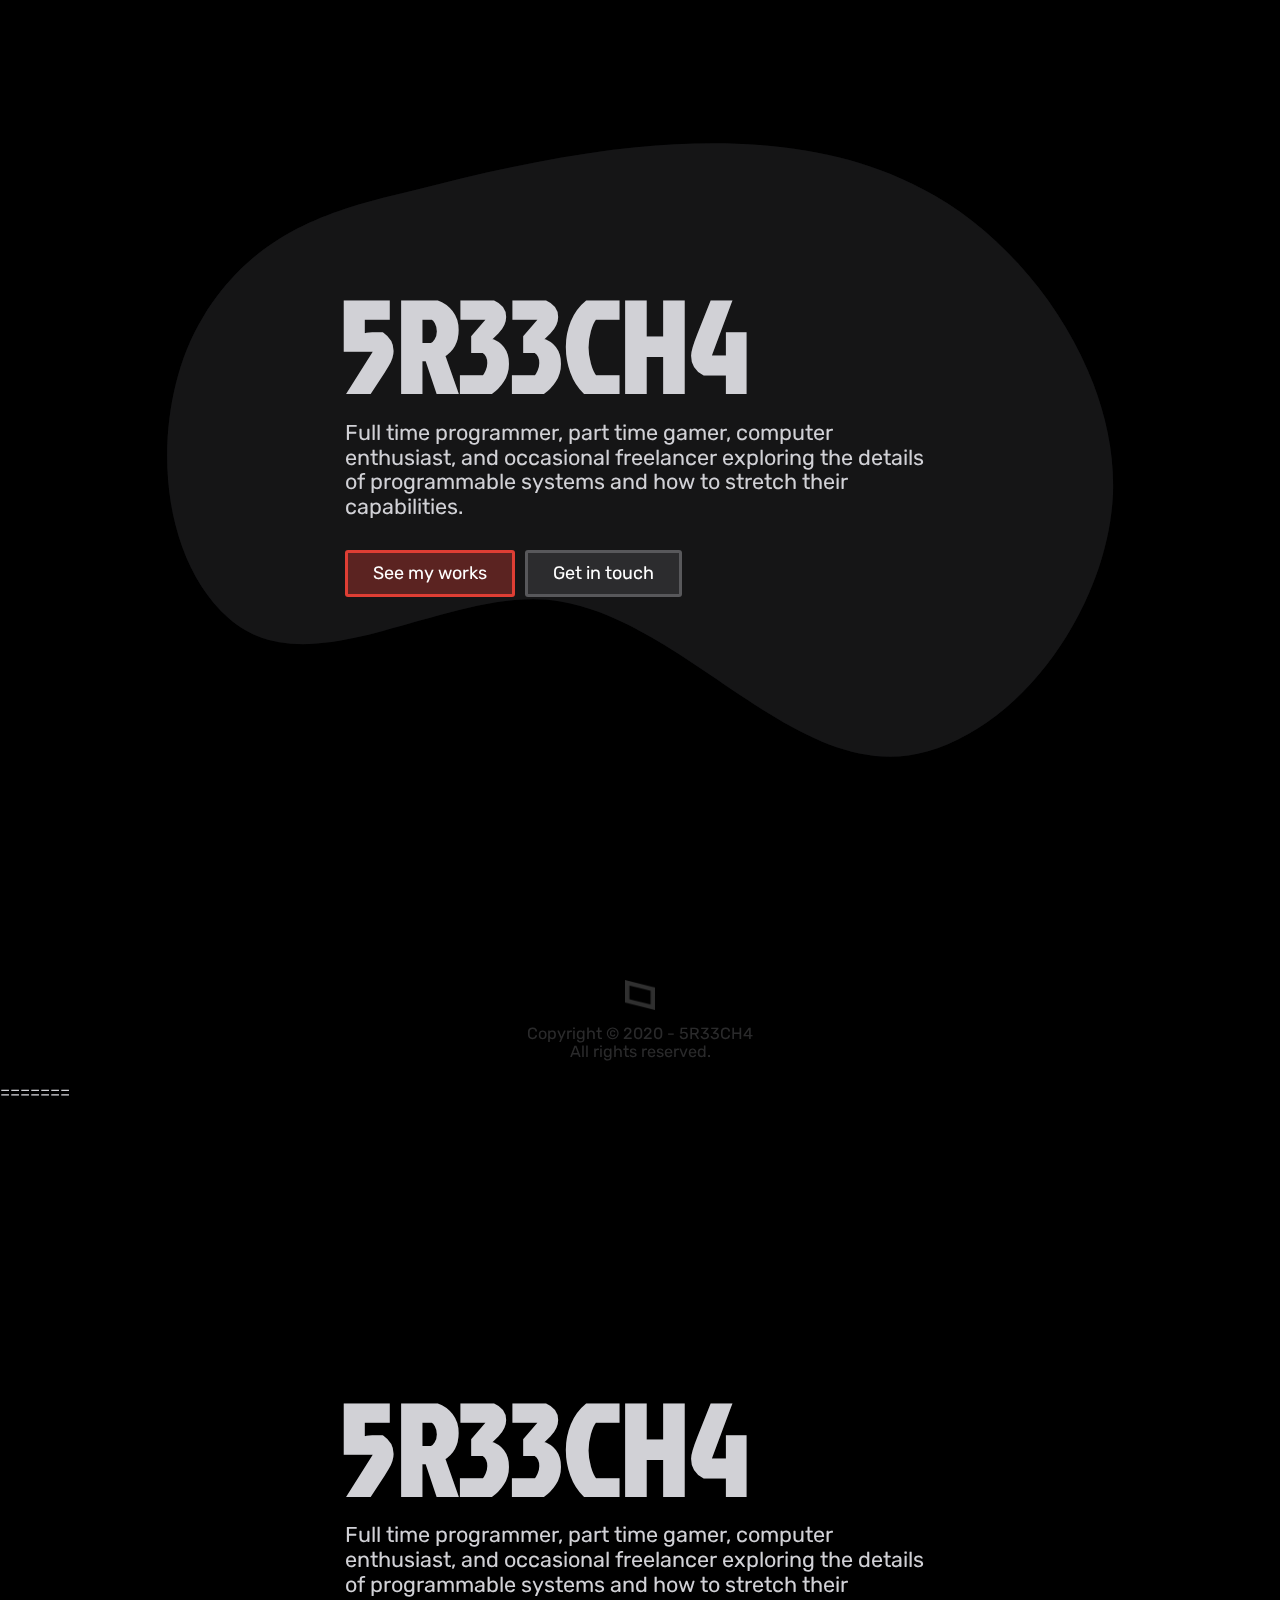
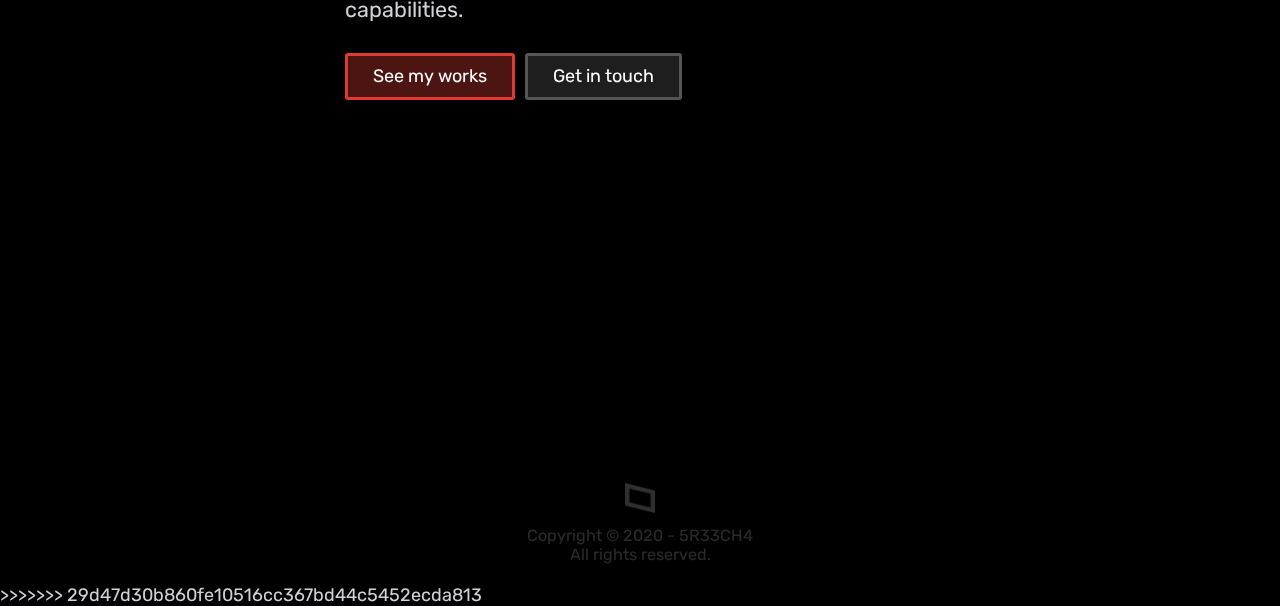
==== commit 59dc65ab: "Add files via upload" ====
--- a/index.html
+++ b/index.html
@@ -1,8 +1,12 @@
-<!DOCTYPE html>
-<!-- saved from url=(0108)file:///C:/Users/sreec/Downloads/Sankarsan%20Kampa%20-%20Full-time%20Programmer%20_%20Part-time%20Gamer.html -->
-<html lang="en"><head><meta http-equiv="Content-Type" content="text/html; charset=UTF-8"><meta http-equiv="x-ua-compatible" content="ie=edge"><meta name="viewport" content="width=device-width, initial-scale=1.0, minimum-scale=1.0, maximum-scale=1.0, user-scalable=no"><meta name="keywords" content="5R33CH4,Kampa,snkrsnkampa,snkrsn,Developer,Designer,Hacker,Gamer,Freelancer,k3rn31p4nic,kernelpanic,kernel,panic,traction,traction13,technology,computer,enthusiast"><meta name="generator" content="Humanoid"><meta name="author:name" content="5R33CH4"><meta name="author:alias" content="Traction"><meta name="author:username" content="k3rn31p4nic"><meta property="og:site_name" content="5R33CH4"><meta property="og:url" content="https://traction.one"><meta property="og:type" content="website"><meta property="og:image:width" content="279"><meta property="og:image:height" content="279"><meta property="og:image" content="https://traction.one/og-image.jpg"><link rel="apple-touch-icon" sizes="180x180" href="https://traction.one/apple-touch-icon.png"><link rel="shortcut icon" href="https://traction.one/favicon.ico"><link rel="icon" type="image/x-icon" href="https://traction.one/favicon.ico"><link rel="icon" type="image/png" sizes="32x32" href="https://traction.one/favicon-32x32.png"><link rel="icon" type="image/png" sizes="16x16" href="https://traction.one/favicon-16x16.png"><link rel="manifest" href="https://traction.one/site.webmanifest"><link rel="mask-icon" href="https://traction.one/safari-pinned-tab.svg" color="#1f1f1f"><meta name="apple-mobile-web-app-title" content="Traction"><meta name="application-name" content="Traction"><meta name="msapplication-TileColor" content="#1f1f1f"><meta name="theme-color" content="#000000"><style data-href="/styles.615b8566d921a9d0d398.css">@import url(https://fonts.googleapis.com/css?family=Rubik&display=swap);@import url(https://fonts.googleapis.com/css?family=Jockey+One&subset=latin-ext);
-/*! normalize.css v8.0.1 | MIT License | github.com/necolas/normalize.css */html{line-height:1.15;-webkit-text-size-adjust:100%}body{margin:0}main{display:block}h1{font-size:2em;margin:.67em 0}hr{box-sizing:content-box;height:0;overflow:visible}pre{font-family:monospace,monospace;font-size:1em}a{background-color:transparent}abbr[title]{border-bottom:none;text-decoration:underline;-webkit-text-decoration:underline dotted;text-decoration:underline dotted}b,strong{font-weight:bolder}code,kbd,samp{font-family:monospace,monospace;font-size:1em}small{font-size:80%}sub,sup{font-size:75%;line-height:0;position:relative;vertical-align:baseline}sub{bottom:-.25em}sup{top:-.5em}img{border-style:none}button,input,optgroup,select,textarea{font-family:inherit;font-size:100%;line-height:1.15;margin:0}button,input{overflow:visible}button,select{text-transform:none}[type=button],[type=reset],[type=submit],button{-webkit-appearance:button}[type=button]::-moz-focus-inner,[type=reset]::-moz-focus-inner,[type=submit]::-moz-focus-inner,button::-moz-focus-inner{border-style:none;padding:0}[type=button]:-moz-focusring,[type=reset]:-moz-focusring,[type=submit]:-moz-focusring,button:-moz-focusring{outline:1px dotted ButtonText}fieldset{padding:.35em .75em .625em}legend{box-sizing:border-box;color:inherit;display:table;max-width:100%;padding:0;white-space:normal}progress{vertical-align:baseline}textarea{overflow:auto}[type=checkbox],[type=radio]{box-sizing:border-box;padding:0}[type=number]::-webkit-inner-spin-button,[type=number]::-webkit-outer-spin-button{height:auto}[type=search]{-webkit-appearance:textfield;outline-offset:-2px}[type=search]::-webkit-search-decoration{-webkit-appearance:none}::-webkit-file-upload-button{-webkit-appearance:button;font:inherit}details{display:block}summary{display:list-item}[hidden],template{display:none}:root{--blue:#0084ff;--green:#30d158;--indigo:#5e5ce6;--orange:#ff9f0a;--pink:#ff375f;--purple:#bf5af2;--red:#ff453a;--teal:#64d2ff;--yellow:#ffd60a;--gray:#d1d1d6;--gray1:#8e8e93;--gray2:#636366;--gray3:#48484a;--gray4:#3a3a3c;--gray5:#2c2c2e;--gray6:#1c1c1e;--dark-but-not-black:#181818;--somewhat-black:#111;--black:#000}*,:after,:before{box-sizing:border-box;-webkit-user-select:none;-ms-user-select:none;user-select:none}body{font-family:-apple-system,BlinkMacSystemFont,Rubik,Ubuntu,Cantarell,Open Sans,Helvetica Neue,sans-serif;font-size:18px;scroll-behavior:smooth;background-color:#000;color:var(--gray)}a{outline:0;text-decoration:none;color:#fff;cursor:pointer;transition:color .123s ease-in}p a{color:var(--red)}p a:hover{color:#d70015}h1,h2,h3,h4,h5,h6,p{margin:5px}input[type=email],input[type=text],textarea{outline:0;margin-bottom:10px;padding:10px;border:none;border:3px solid rgba(142,142,147,.15);border-radius:3px;background-color:transparent;color:var(--gray1);transition:background-color .25s ease-out}input[type=email]:hover,input[type=text]:hover,textarea:hover{background-color:rgba(142,142,147,.1)}input[type=email]:focus,input[type=text]:focus,textarea:focus{background-color:rgba(142,142,147,.15)}textarea:invalid{box-shadow:none}</style><meta name="generator" content="Gatsby 2.23.9"><style id="glamor-styles">.css-1e8i0ap,[data-css-1e8i0ap]{flex:none;position:relative;height:100%;fill:rgba(28, 28, 30, .5);-webkit-flex:none;}.css-7olauz,[data-css-7olauz]{position:fixed;top:0;left:0;bottom:0;width:100%;overflow:hidden;display:-webkit-box; display: -moz-box; display: -ms-flexbox; display: -webkit-flex; display: flex;align-items:center;justify-content:center;pointer-events:none;z-index:-999;-webkit-box-align:center;-webkit-align-items:center;-webkit-box-pack:center;-webkit-justify-content:center;}.css-mrgkr6,[data-css-mrgkr6]{top:0;position:fixed;display:-webkit-box; display: -moz-box; display: -ms-flexbox; display: -webkit-flex; display: flex;align-items:center;justify-content:space-between;padding:20px;width:100vw;z-index:1337;-webkit-box-align:center;-webkit-align-items:center;-webkit-box-pack:justify;-webkit-justify-content:space-between;}.css-1lttjzq,[data-css-1lttjzq]{height:20px;width:20px;transform:translateZ(0);transition:-webkit-transform .1337s ease-in-out,transform .1337s ease-in-out;-webkit-transform:translateZ(0);-webkit-transition:-webkit-transform .1337s ease-in-out,transform .1337s ease-in-out;-moz-transition:transform .1337s ease-in-out;}.css-l6db1a,[data-css-l6db1a]{transition:-webkit-transform .1337s ease-in-out,transform .1337s ease-in-out;-webkit-transition:-webkit-transform .1337s ease-in-out,transform .1337s ease-in-out;-moz-transition:transform .1337s ease-in-out;}.css-fb9c2c,[data-css-fb9c2c]{padding:10px 20px;display:-webkit-box; display: -moz-box; display: -ms-flexbox; display: -webkit-flex; display: flex;align-items:center;background-color:var(--somewhat-black);border-radius:25px;box-shadow:0px 5px 15px -5px rgba(0, 0, 0, .3);transform:translateZ(0);transition:background-color .1337s ease-in-out, box-shadow .1337s ease-in-out;cursor:pointer;-webkit-box-align:center;-webkit-align-items:center;-webkit-transform:translateZ(0);-webkit-transition:background-color .1337s ease-in-out, box-shadow .1337s ease-in-out;-moz-transition:background-color .1337s ease-in-out, box-shadow .1337s ease-in-out;}.css-fb9c2c:hover,[data-css-fb9c2c]:hover{box-shadow:0px 5px 25px -10px rgba(0, 0, 0, .3);background-color:var(--dark-but-not-black);}.css-fb9c2c:hover > svg,[data-css-fb9c2c]:hover > svg{transform:translateX(-3px);-webkit-transform:translateX(-3px);}.css-fb9c2c:hover > span,[data-css-fb9c2c]:hover > span{transform:translateX(3px);-webkit-transform:translateX(3px);}.css-1uxhsvx,[data-css-1uxhsvx]{margin:0 auto;margin-top:50px;padding:0px 1.0875rem 1.45rem;padding-top:0;min-height:100vh;max-width:900px;}.css-aphjj5,[data-css-aphjj5]{font-size:.9em;opacity:0.2;}.css-p500f7,[data-css-p500f7]{padding:20px;text-align:center;}.css-1gl4vlx,[data-css-1gl4vlx]{cursor:n-resize;opacity:0.2;transition:opacity .1337s cubic-bezier(.17, .89, .32, 1), -webkit-transform .1337s cubic-bezier(.17, .89, .32, 1), transform .1337s cubic-bezier(.17, .89, .32, 1);padding:10px;-webkit-transition:opacity .1337s cubic-bezier(.17, .89, .32, 1), -webkit-transform .1337s cubic-bezier(.17, .89, .32, 1), transform .1337s cubic-bezier(.17, .89, .32, 1);-moz-transition:opacity .1337s cubic-bezier(.17, .89, .32, 1), transform .1337s cubic-bezier(.17, .89, .32, 1);}.css-1gl4vlx:hover,[data-css-1gl4vlx]:hover{opacity:1;transform:translateY(-5px);-webkit-transform:translateY(-5px);}.css-1jva8i1,[data-css-1jva8i1]{margin-top:20px;font-size:1.2em;max-width:600px;}.css-1vhyies,[data-css-1vhyies]{display:-webkit-box; display: -moz-box; display: -ms-flexbox; display: -webkit-flex; display: flex;flex-direction:column;justify-content:space-around;min-height:calc(100vh - 55px - 50px);-webkit-box-orient:vertical;-webkit-box-direction:normal;-webkit-flex-direction:column;-webkit-box-pack:justify;-webkit-justify-content:space-around;}.css-59ey6y,[data-css-59ey6y]{margin:0 auto;display:-webkit-box; display: -moz-box; display: -ms-flexbox; display: -webkit-flex; display: flex;flex-direction:column;justify-content:center;min-height:calc(100vh - 2 * 55px - 2 * 50px);-webkit-box-orient:vertical;-webkit-box-direction:normal;-webkit-flex-direction:column;-webkit-box-pack:center;-webkit-justify-content:center;}.css-16wcsiz,[data-css-16wcsiz]{margin:0;font-size:18vw;font-family:Jockey One;text-transform:uppercase;line-height:0.8;}@media (min-width: 900px){.css-16wcsiz,[data-css-16wcsiz]{font-size:10vw;}}.css-cr8e4q,[data-css-cr8e4q]{margin-top:20px;display:-webkit-box; display: -moz-box; display: -ms-flexbox; display: -webkit-flex; display: flex;flex-wrap:wrap;justify-content:flex-start;-webkit-box-lines:multiple;-webkit-flex-wrap:wrap;-webkit-box-pack:start;-webkit-justify-content:flex-start;}.css-1271jry,[data-css-1271jry]{display:inline-block;transition:-webkit-transform .25s ease,transform .25s ease;-webkit-transition:-webkit-transform .25s ease,transform .25s ease;-moz-transition:transform .25s ease;}.css-1271jry::before,[data-css-1271jry]::before{content:"➜";opacity:0;position:absolute;top:0;left:0;display:block;transform:translateX(-1.5em) translateZ(0);transition:-webkit-transform .25s ease,transform .25s ease, opacity .25s ease;vertical-align:baseline;-webkit-transform:translateX(-1.5em) translateZ(0);-webkit-transition:-webkit-transform .25s ease,transform .25s ease, opacity .25s ease;-moz-transition:transform .25s ease, opacity .25s ease;}.css-1271jry::before:hover,[data-css-1271jry]::before:hover{transform:translateX(1em) translateZ(0);opacity:1;-webkit-transform:translateX(1em) translateZ(0);}.css-1l9aziw,[data-css-1l9aziw]{margin:5px;padding:10px 25px;background-color:rgba(255, 69, 58, .3);border:3px solid;border-color:rgba(255, 69, 58, .8);border-radius:3px;text-align:center;cursor:pointer;}.css-1l9aziw:hover span,[data-css-1l9aziw]:hover span{transform:translateX(1em) translateZ(0);-webkit-transform:translateX(1em) translateZ(0);}.css-1l9aziw:hover span::before,[data-css-1l9aziw]:hover span::before{transform:translateX(-1em) translateZ(0);opacity:1;-webkit-transform:translateX(-1em) translateZ(0);}.css-qzeo9x,[data-css-qzeo9x]{margin:5px;padding:10px 25px;background-color:rgba(99, 99, 102, .3);border:3px solid;border-color:rgba(99, 99, 102, .8);border-radius:3px;text-align:center;cursor:pointer;}.css-qzeo9x:hover span,[data-css-qzeo9x]:hover span{transform:translateX(1em) translateZ(0);-webkit-transform:translateX(1em) translateZ(0);}.css-qzeo9x:hover span::before,[data-css-qzeo9x]:hover span::before{transform:translateX(-1em) translateZ(0);opacity:1;-webkit-transform:translateX(-1em) translateZ(0);}</style><script id="glamor-ids" type="text/javascript">
-        // <![CDATA[
-        window._glamor = ["1e8i0ap","7olauz","mrgkr6","1lttjzq","l6db1a","fb9c2c","1uxhsvx","aphjj5","p500f7","1gl4vlx","1jva8i1","1vhyies","59ey6y","16wcsiz","cr8e4q","1271jry","1l9aziw","qzeo9x"]
-        // ]]>
-        </script><title>5R33CH4 - Full-time Programmer / Part-time Gamer</title><meta data-react-helmet="true" name="robots" content="noodp"><link as="script" rel="preload" href="file:///C:/Users/sreec/Downloads/5R33CH4%20-%20Full-time%20Programmer%20_%20Part-time%20Gamer_files/webpack-runtime-50efbed9924b2d82c454.js.download"><link as="script" rel="preload" href="file:///C:/Users/sreec/Downloads/5R33CH4%20-%20Full-time%20Programmer%20_%20Part-time%20Gamer_files/framework-8dcecaaefd71e2213eb2.js.download"><link as="script" rel="preload" href="file:///C:/Users/sreec/Downloads/5R33CH4%20-%20Full-time%20Programmer%20_%20Part-time%20Gamer_files/styles-fa79fef4936efa84b233.js.download"><link as="script" rel="preload" href="file:///C:/Users/sreec/Downloads/5R33CH4%20-%20Full-time%20Programmer%20_%20Part-time%20Gamer_files/5e2a4920-903953856833bbb7f094.js.download"><link as="script" rel="preload" href="file:///C:/Users/sreec/Downloads/5R33CH4%20-%20Full-time%20Programmer%20_%20Part-time%20Gamer_files/app-a5efc493d9d1da14c5a4.js.download"><link as="script" rel="preload" href="file:///C:/Users/sreec/Downloads/5R33CH4%20-%20Full-time%20Programmer%20_%20Part-time%20Gamer_files/component---src-pages-index-js-649ef35e3fc2abede655.js.download"><link as="fetch" rel="preload" href="https://traction.one/page-data/index/page-data.json" crossorigin="anonymous"><link as="fetch" rel="preload" href="https://traction.one/page-data/app-data.json" crossorigin="anonymous"><style type="text/css">:root topadblock, :root script[src^="http://free-shoutbox.net/app/webroot/shoutbox/sb.php?shoutbox="] + #freeshoutbox_content, :root input[onclick^="window.open('http://www.FriendlyDuck.com/"], :root img[alt^="Fuckbook"], :root iframe[src^="http://static.mozo.com.au/strips/"], :root iframe[id^="google_ads_iframe"], :root div[jscontroller="U835zd"] + c-wiz[jsrenderer="YnuqN"], :root div[id^="zergnet-widget"], :root div[id^="traffective-ad-"], :root div[id^="sticky_ad_"], :root div[id^="q1-adset-"], :root div[id^="proadszone-"], :root div[id^="mainads"], :root div[id^="lazyad-"], :root div[id^="gtm-ad-"], :root div[id^="google_dfp_"], :root div[id^="google_ads_iframe_"], :root div[id^="dmRosAdWrapper"], :root div[id^="div-gpt-ad"], :root div[id^="div-adtech-ad-"], :root div[id^="dfp-slot-"], :root div[id^="dfp-ad-"], :root div[id^="block-views-topheader-ad-block-"], :root div[id^="advt-"], :root div[id^="advads_"], :root div[id^="ads300_600-widget"], :root input[onclick^="window.open('http://www.friendlyduck.com/"], :root div[id^="ads300_250-widget"], :root div[id^="ads300_100-widget"], :root div[id^="ads250_250-widget"], :root div[id^="ads120_600-widget"], :root div[id^="adrotate_widgets-"], :root div[id^="adfox_"], :root div[id^="ad_script_"], :root div[id^="ad_rect_"], :root div[id^="ad_position_"], :root div[id^="ad-server-"], :root div[id^="ad-cid-"], :root div[id^="acm-ad-tag-"], :root div[id^="YFBMSN"], :root div[id^="ADV-SLOT-"], :root div[data-spotim-slot], :root div[data-role="sidebarAd"], :root div[data-native_ad], :root div[data-mediatype="advertising"], :root div[data-id-advertdfpconf], :root div[data-adunit], :root div[data-adunit-path], :root div[class^="proadszone-"], :root div[class^="pane-google-admanager-"], :root a[href^="http://adultgames.xxx/"], :root a[href^="http://semi-cod.com/clicks/"], :root div[class^="index_displayAd_"], :root a[href^="http://www.affbuzzads.com/affiliate/"], :root div[class^="index_adBeforeContent_"], :root div[class^="index_adAfterContent_"], :root a[href^="http://dwn.pushtraffic.net/"], :root div[class^="hp-ad-rect-"], :root div[class^="gemini-ad"], :root div[class^="block-openx-"], :root div[class^="ads-partner-"], :root div[class^="ad_border_"], :root a[href^="http://adprovider.adlure.net/"], :root div[class^="Ad__container"], :root div[class*="_AdInArticle_"], :root div[class^="ad_position_"], :root a[href^="http://www.afco2go.com/srv.php?"], :root div[aria-label="Ads"], :root div > [class][onclick*=".updateAnalyticsEvents"], :root a[href*="/servlet/click/zone?"], :root c-wiz[jsrenderer="YnuqN"] > div > div > .Rn1jbe, :root bottomadblock, :root a[href^="https://watchmygirlfriend.tv/"], :root aside[itemtype="https://schema.org/WPAdBlock"], :root a[href^="http://c.actiondesk.com/"], :root aside[id^="div-gpt-ad"], :root a[href^="http://lp.ezdownloadpro.info/"], :root a[href^="http://uploaded.net/ref/"], :root aside[id^="advads_ad_widget-"], :root aside[id^="adrotate_widgets-"], :root amp-ad-custom, :root [id*="MGWrap"], :root ad-desktop-sidebar, :root a[style="display:block;width:300px;min-height:250px"][href^="http://li.cnet.com/click?"], :root div[id^="div-ads-"], :root a[href^="http://at.atwola.com/"], :root a[onmousedown^="this.href='https://paid.outbrain.com/network/redir?"][target="_blank"] + .ob_source, :root a[onmousedown^="this.href='http://paid.outbrain.com/network/redir?"][target="_blank"] + .ob_source, :root a[href^="http://popup.taboola.com/"], :root a[href^="//adbit.co/?a=Advertise&"], :root a[onmousedown^="this.href='/wp-content/embed-ad-content/"], :root div[class^="AdhesionAd_"], :root div[class^="Ad__bigBox"], :root div[role="navigation"] + c-wiz > script + div > .kxhcC, :root a[onclick*="//m.economictimes.com/etmack/click.htm"], :root a[href^="https://www.travelzoo.com/oascampaignclick/"], :root a[href^="https://www.share-online.biz/affiliate/"], :root a[href^="https://www.securegfm.com/"], :root DFP-AD, :root a[href^="//porngames.adult/?SID="], :root a[href^="https://www.oneclickroot.com/?tap_a="] > img, :root a[href^="https://www.iyalc.com/"], :root a[href^="https://www.goldenfrog.com/vyprvpn?offer_id="][href*="&aff_id="], :root a[href^="https://www.get-express-vpn.com/offer/"], :root a[href^="http://webgirlz.online/landing/"], :root a[href^="https://www.g4mz.com/"], :root .trc_related_container div[data-item-syndicated="true"], :root a[href^="https://www.firstload.com/affiliate/"], :root a[href^="https://www.clicktraceclick.com/"], :root a[href^="https://www.camyou.com/?cam="][href*="&track="], :root a[href^="https://www.bebi.com"], :root a[href^="https://www.awin1.com/cread.php?awinaffid="], :root a[href^="https://www.adskeeper.co.uk/"], :root a[href^="http://farm.plista.com/pets"], :root a[href^="https://windscribe.com/promo/"], :root a[href^="http://ad-emea.doubleclick.net/"], :root a[href^="https://understandsolar.com/signup/?lead_source="][href*="&tracking_code="], :root a[href^="http://adf.ly/?id="], :root a[href^="https://uncensored3d.com/"], :root div[id^="tms-ad-dfp-"], :root a[href^="https://trust.zone/go/r.php?RID="], :root a[href^="https://trf.bannerator.com/"], :root a[href^="https://track.adform.net/"], :root a[href^="https://traffic.bannerator.com/"], :root a[href^="https://tracking.truthfinder.com/?a="], :root a[href^="https://track.ultravpn.com/"], :root a[href^="https://www.adultempire.com/"][href*="?partner_id="], :root a[href^="https://track.healthtrader.com/"], :root a[href^="https://track.clickmoi.xyz/"], :root a[href^="https://control.trafficfabrik.com/"], :root a[href^="https://track.52zxzh.com/"], :root .ra[align="right"][width="30%"], :root a[href^="https://tour.mrskin.com/"], :root a[href^="https://www.what-sexdating.com/"], :root a[href^="https://tc.tradetracker.net/"] > img, :root a[href^="https://t.mobtya.com/"], :root a[href^="https://t.hrtyj.com/"], :root a[href^="https://t.hrtye.com/"], :root div[id^="ad_head_celtra_"], :root a[href^="https://t.grtyi.com/"], :root aside[id^="tn_ads_widget-"], :root a[href^="https://syndication.exoclick.com/splash.php?"], :root a[href^="http://connectlinking6.com/"], :root a[href^="http://cdn3.adexprts.com/"], :root a[href^="https://spygasm.com/track?"], :root div[id^="ad-div-"], :root a[href^="https://secure.eveonline.com/ft/?aid="], :root div[class^="Display_displayAd"], :root a[href^="https://secure.bstlnk.com/"], :root a[href^="https://rev.adsession.com/"], :root div[id^="yandex_ad"], :root a[href^="http://y1jxiqds7v.com/"], :root a[href^="https://www.hotgirls4fuck.com/"], :root a[href^="https://www.pornhat.com/"][rel="nofollow"], :root AD-SLOT, :root a[href^="https://pubads.g.doubleclick.net/"], :root a[href^="https://prf.hn/click/"][href*="/adref:"], :root #rhs_block .mod > .gws-local-hotels__booking-module, :root a[href^="http://www.my-dirty-hobby.com/?sub="], :root a[href^="https://porndeals.com/?track="], :root a[href^="https://offerforge.net/"], :root a[href^="https://my-movie.club/"], :root a[href^="https://mk-cdn.net/"], :root a[href^="https://mk-ads.com/"], :root a[href^="https://medleyads.com/"], :root a[href*=".approvallamp.club/"], :root a[href^="https://landing1.brazzersnetwork.com"], :root a[href^="https://land.rk.com/landing/"], :root .lads[width="100%"][style="background:#FFF8DD"], :root a[href^="https://land.brazzersnetwork.com/landing/"], :root a[href^="https://juicyads.in/"], :root a[href^="https://members.linkifier.com/public/affiliateLanding?refCode="], :root a[href^="https://jmp.awempire.com/"], :root a[href^="https://incisivetrk.cvtr.io/click?"], :root a[href^="https://iactrivago.ampxdirect.com/"], :root a[href^="http://www.usearchmedia.com/signup?"], :root a[onmousedown^="this.href='http://staffpicks.outbrain.com/network/redir?"][target="_blank"] + .ob_source, :root a[href^="https://googleads.g.doubleclick.net/pcs/click"], :root a[href^="http://cdn.adstract.com/"], :root a[href^="https://gogoman.me/"], :root [href^="https://IS.ltroute.com/"], :root a[href^="https://go.stripchat.com/"][href*="&campaignId="], :root a[href^="https://go.hpyrdr.com/"], :root a[href^="https://track.afftck.com/"], :root a[href^="http://guideways.info/"], :root a[href^="https://go.cmrdr.com/"], :root a[href*=".inclk.com/"], :root a[href^="https://go.ad2up.com/"], :root a[href^="https://freeadult.games/"], :root a[href^="//nlkdom.com/"], :root a[onmousedown^="this.href='http://staffpicks.outbrain.com/network/redir?"][target="_blank"], :root a[href^="https://fonts.fontplace9.com/"], :root a[href^="http://clkmon.com/adServe/"], :root a[href^="https://flirtaescopa.com/"], :root a[href^="https://fleshlight.sjv.io/"], :root [lazy-ad="leftthin_banner"], :root a[href^="https://dynamicadx.com/"], :root a[href^="http://wxdownloadmanager.com/dl/"], :root div[class^="local-feed-banner-ads"], :root .GFYY1SVE2 > .GFYY1SVD2 > .GFYY1SVG5, :root a[href^="https://djtcollectorclub.org/"][href*="?affiliate_id="], :root a[href^="https://retiremely.com/"], :root a[href^="https://cpmspace.com/"], :root a[href^="https://click.plista.com/pets"], :root a[href^="https://chaturbate.xyz/"], :root a[href^="http://look.djfiln.com/"], :root a[href^="https://chaturbate.jjgirls.com/"][href*="?tour="], :root a[href^="https://chaturbate.com/in/?tour="], :root a[href^="https://chaturbate.com/affiliates/"], :root .mod > ._jH + .rscontainer, :root a[href^="https://blackorange.go2cloud.org/"], :root a[href^="http://www.1clickdownloader.com/"], :root a[href^="https://www.googleadservices.com/pagead/aclk?"], :root a[href^="https://awentw.com/"], :root a[href^="http://adultfriendfinder.com/p/register.cgi?pid="], :root a[href^="https://www.popads.net/users/"], :root iframe[src^="http://ad.yieldmanager.com/"], :root a[href^="http://pubads.g.doubleclick.net/"], :root a[href^="https://sexdatingz.live/"], :root a[href^="//bwnjijl7w.com/"], :root a[href^="https://adultfriendfinder.com/go/page/landing"], :root a[href*="pussl3.com"], :root a[href^="https://adswick.com/"], :root ADS-RIGHT, :root .GKJYXHBF2 > .GKJYXHBE2 > .GKJYXHBH5, :root a[href^="https://adserver.adreactor.com/"], :root a[href^="https://adnetwrk.com/"], :root a[href^="https://refpaano.host/"], :root a[href^="https://meet-to-fuck.com/tds"], :root a[href^="https://adhealers.com/"], :root a[href^="https://ad.doubleclick.net/"], :root a[href^="http://zevera.com/afi.html"], :root a[href^="http://go.oclaserver.com/"], :root a[href^="https://ad.atdmt.com/"], :root .trc_rbox .syndicatedItem, :root a[href^="https://aaucwbe.com/"], :root a[href^="https://a.adtng.com/"], :root a[href^="https://8a1ccf65f2b1302.com/"], :root a[href^="http://xtgem.com/click?"], :root a[href^="https://ads.trafficpoizon.com/"], :root a[href^="http://rekoverr.com/"], :root a[href^="https://chaturbate.com/in/?track="], :root div[id^="cns_ads_"], :root a[data-obtrack^="http://paid.outbrain.com/network/redir?"], :root a[href^="http://www1.clickdownloader.com/"], :root a[href^="http://www.zergnet.com/i/"], :root a[href^="http://www.torntv-downloader.com/"], :root a[href^="http://www.tirerack.com/affiliates/"], :root span[data-component-type="s-ads-metrics"], :root div[class^="AdBannerWrapper-"], :root a[href^="http://www.text-link-ads.com/"], :root a[href^="https://weedzy.co.uk/"][href*="&utm_"], :root a[href^="https://gghf.mobi/"], :root a[href^="http://www.terraclicks.com/"], :root a[href^="http://www.streamate.com/exports/"], :root a[onmousedown^="this.href='https://paid.outbrain.com/network/redir?"][target="_blank"], :root a[href^="http://www.sfippa.com/"], :root a[href^="http://www.xmediaserve.com/"], :root a[href^="http://www.sex.com/videos/?utm_"], :root a[href^="http://paid.outbrain.com/network/redir?"], :root a[href^="http://www.sex.com/?utm_"], :root a[onmousedown^="this.href='http://paid.outbrain.com/network/redir?"][target="_blank"], :root a[href^="http://www.roboform.com/php/land.php"], :root a[href^="http://secure.signup-page.com/"], :root a[href^="http://www.quick-torrent.com/download.html?aff"], :root a[href^="http://ffxitrack.com/"], :root a[href^="https://www.im88trk.com/"], :root a[href^="http://adexprt.me/"], :root a[href^="http://www.pinkvisualgames.com/?revid="], :root a[href^="https://trklvs.com/"], :root a[href^="http://www.paddypower.com/?AFF_ID="], :root #mn div[style="position:relative"] > #center_col > div > ._dPg, :root a[href^="http://www.myvpn.pro/"], :root a[href^="http://www.freefilesdownloader.com/"], :root a[href^="http://www.mysuperpharm.com/"], :root .trc_rbox_border_elm .syndicatedItem, :root a[href^="http://www.myfreepaysite.com/sfw_int.php?aid"], :root a[href^="http://www.myfreepaysite.com/sfw.php?aid"], :root div[id^="advads-"], :root a[href^="http://www.myfreecams.com/?co_id="][href*="&track="], :root .rhsvw[style="background-color:#fff;margin:0 0 14px;padding-bottom:1px;padding-top:1px;"], :root a[href^="http://www.moneyducks.com/"], :root a[href^="http://bcntrack.com/"], :root a[href^="http://www.securegfm.com/"], :root a[href^="http://www.liversely.net/"], :root a[href^="http://www.linkbucks.com/referral/"], :root a[href^="//88d7b6aa44fb8eb.com/"], :root a[href^="http://www.ireel.com/signup?ref"], :root a[href*="=Adtracker"], :root a[href^="http://www.incredimail.com/?id="], :root a[href^="http://www.idownloadplay.com/"], :root a[href^="http://www.hitcpm.com/"], :root a[href^="http://fusionads.net"], :root a[href^="http://www.hibids10.com/"], :root a[href^="http://www.gamebookers.com/cgi-bin/intro.cgi?"], :root div[id^="div_openx_ad_"], :root a[href^="http://www.friendlyquacks.com/"], :root a[href^="https://www.financeads.net/tc.php?"], :root a[href^="http://www.friendlyduck.com/AF_"], :root a[href*="emprestimo.eu"], :root a[href^="https://content.oneindia.com/www/delivery/"], :root a[href^="http://www.fpcTraffic2.com/blind/in.cgi?"], :root a[href^="http://www.fleshlight.com/"], :root a[href^="http://www.flashx.tv/downloadthis"], :root div[class^="SponsoredAds"], :root .trc_rbox_div a[target="_blank"][href^="http://tab"], :root a[href^="https://americafirstpolls.com/"], :root a[href^="http://clickserv.sitescout.com/"], :root a[href^="http://www.firstload.de/affiliate/"], :root a[href^="http://www.twinplan.com/AF_"], :root a[href^="http://www.fducks.com/"], :root a[href^="http://www.epicgameads.com/"], :root a[href^="http://www.easydownloadnow.com/"], :root a[href^="http://www.duckssolutions.com/"], :root a[href^="https://go.trkclick2.com/"], :root a[href^="http://www.duckcash.eu/"], :root a[href^="http://go.seomojo.com/tracking202/"], :root a[href^="http://www.downloadweb.org/"], :root a[href^="http://www.down1oads.com/"], :root a[href^="https://trafficmedia.center/"], :root a[href^="http://www.dealcent.com/register.php?affid="], :root .rscontainer > .ellip, :root a[href^="http://www.clkads.com/adServe/"], :root a[href^="http://www.clickansave.net/"], :root div[class^="adpubs-"], :root a[href*="deliver.trafficfabrik.com"], :root a[href^="http://www.cash-duck.com/"], :root a[href^="http://www.bitlord.me/share/"], :root div[class^="Directory__footerAds"], :root a[href^="http://www.bet365.com/"][href*="?affiliate="], :root a[href^="http://www.bet365.com/"][href*="&affiliate="], :root a[href^="http://www.badoink.com/go.php?"], :root #mbEnd[cellspacing="0"][cellpadding="0"], :root div[data-ad-underplayer], :root a[href^="http://www.richducks.com/"], :root a[href^="http://www.babylon.com/welcome/index?affID"], :root a[href^="http://www.sexgangsters.com/?pid="], :root a[href^="http://www.amazon.co.uk/exec/obidos/external-search?"], :root a[href^="https://ads-for-free.com/click.php?"], :root a[href^="http://www.socialsex.com/"], :root a[href^="https://www.camsoda.com/enter.php?id="], :root a[href^="http://go.ad2up.com/"], :root a[href^="https://badoinkvr.com/"], :root a[href*="/adServe/banners?"], :root a[href^="http://www.adxpansion.com"], :root .plistaList > .itemLinkPET, :root a[href^="http://www.adbrite.com/mb/commerce/purchase_form.php?"], :root a[href^="http://www.adultdvdempire.com/?partner_id="][href*="&utm_"], :root a[href^="http://www.ragazzeinvendita.com/?rcid="], :root a[href^="http://www.TwinPlan.com/AF_"], :root div[class^="adbanner_"], :root a[href^="http://www.brightwheel.info/"], :root a[href^="https://www.iclwy.xyz/"], :root a[href^="http://www.123-reg.co.uk/affiliate2.cgi"], :root div[itemtype="http://www.schema.org/WPAdBlock"], :root a[href^="http://wopertific.info/"], :root a[href^="http://bodelen.com/"], :root a[href^="http://wgpartner.com/"], :root div[class^="Ad__adContainer"], :root a[href^="http://web.adblade.com/"], :root div[class^="BlockAdvert-"], :root a[href^="https://go.onclasrv.com/"], :root a[href^="http://wct.link/"], :root a[href^="https://topoffers.com/"][href*="/?pid="], :root a[href^="http://vinfdv6b4j.com/"], :root a[href^="http://s9kkremkr0.com/"], :root a[href^="https://www.nutaku.net/signup/landing/"], :root a[href^="http://us.marketgid.com"], :root a[href^="http://ul.to/ref/"], :root a[href^="http://ucam.xxx/?utm_"], :root a[href^="https://adsrv4k.com/"], :root a[href^="http://trk.mdrtrck.com/"], :root a[href^="http://traffic.tc-clicks.com/"], :root div[class^="awpcp-random-ads"], :root a[href^="http://www.graboid.com/affiliates/"], :root a[href^="http://tracking.toroadvertising.com/"], :root a[href^="http://www.liutilities.com/"], :root a[href^="http://www.dl-provider.com/search/"], :root a[href^="http://tc.tradetracker.net/"] > img, :root a[href^="http://tracking.deltamediallc.com/"], :root a[href^="http://track.adform.net/"], :root a[href^="http://tour.affbuzzads.com/"], :root a[href^="https://iac.ampxdirect.com/"], :root a[href^="http://t.mdn2015x3.com/"], :root a[href^="http://galleries.securewebsiteaccess.com/"], :root a[href^="http://stateresolver.link/"], :root a[href^="http://sharesuper.info/"], :root a[href^="https://awecrptjmp.com/"], :root a[href^="http://server.cpmstar.com/click.aspx?poolid="], :root a[href^="http://www.downloadthesefiles.com/"], :root a[href^="http://secure.cbdpure.com/aff/"], :root a[href^="http://t.mdn2015x1.com/"], :root a[href^="http://azmobilestore.co/"], :root a[href^="http://s5prou7ulr.com/"], :root a[href*="/cmd.php?ad="], :root a[href^="http://refpaano.host/"], :root div[class*="-storyBodyAd-"], :root a[href^="https://easygamepromo.com/ef/custom_affiliate/"], :root [href^="https://get-download.club/"], :root a[href^="http://record.betsafe.com/"], :root a[href^="https://keep2share.cc/pr/"], :root a[href^="https://clixtrac.com/"], :root [onclick*="content.ad/"], :root a[href^="http://adlev.neodatagroup.com/"], :root a[href^="http://reallygoodlink.extremefreegames.com/"], :root a[href^="http://promos.bwin.com/"], :root a[href*=".irtyc.com/"], :root a[href^="http://z1.zedo.com/"], :root a[href^="http://pokershibes.com/index.php?ref="], :root a[href^="https://dltags.com/"], :root a[href^="http://onclickads.net/"], :root a[href^="http://mmo123.co/"], :root a[href^="https://www.oboom.com/ref/"], :root a[href^="http://media.paddypower.com/redirect.aspx?"], :root #rhs_block .xpdopen > ._OKe > div > .mod > ._yYf, :root a[href^="http://allaptair.club/"], :root .section-result[data-result-ad-type], :root a[href^="https://deliver.ptgncdn.com/"], :root a[href^="http://latestdownloads.net/download.php?"], :root a[href^="http://k2s.cc/code/"], :root #topstuff > #tads, :root a[href*=".bang.com/"][href*="&aff="], :root a[data-widget-outbrain-redirect^="http://paid.outbrain.com/network/redir?"], :root a[href^="http://join3.bannedsextapes.com/track/"], :root a[href^="https://gamescarousel.com/"], :root a[href^="http://istri.it/?"], :root a[href^="//awejmp.com/"], :root a[href^="http://mob1ledev1ces.com/"], :root a[href^="http://www.fbooksluts.com/"], :root a[href^="http://www.cdjapan.co.jp/aff/click.cgi/"], :root a[href^="//api.ad-goi.com/"], :root a[href*="//ridingintractable.com/"], :root a[href^="http://intent.bingads.com/"], :root div[id^="crt-"][style], :root a[href^="http://igromir.info/"], :root a[href^="https://track.themadtrcker.com/"], :root a[href^="http://hyperlinksecure.com/go/"], :root a[href^="https://intrev.co/"], :root a[href^="http://https://www.get-express-vpn.com/offer/"], :root .ob_container .item-container-obpd, :root a[href^="http://websitedhoome.com/"], :root a[href^="http://www.adskeeper.co.uk/"], :root a[href^="https://clickadilla.com/"], :root a[href^="http://www.gfrevenge.com/landing/"], :root a[href^="http://45eijvhgj2.com/"], :root a[href^="http://hpn.houzz.com/"], :root a[href^="http://searchtabnew.com/"], :root a[href*="?adlivk="][href*="&refer="], :root a[href^="//look.djfiln.com/"], :root a[href^="http://greensmoke.com/"], :root a[href^="//5e1fcb75b6d662d.com/"], :root a[href^="http://googleads.g.doubleclick.net/pcs/click"], :root a[href^="https://bnsjb1ab1e.com/"], :root a[href^="http://mo8mwxi1.com/"], :root div[class^="ResponsiveAd-"], :root a[href^="http://install.securewebsiteaccess.com/"], :root a[href^="http://www.revenuehits.com/"], :root a[href^="https://mcdlks.com/"], :root a[href^="https://bs.serving-sys.com"], :root .__y_elastic .__y_item, :root a[href^="http://go.mobisla.com/"], :root a[href^="//srv.buysellads.com/"], :root a[href^="http://g1.v.fwmrm.net/ad/"], :root .widget-pane-section-result[data-result-ad-type], :root a[href^="http://imads.integral-marketing.com/"], :root a[href^="http://freesoftwarelive.com/"], :root a[href^="http://adtrackone.eu/"], :root a[href^="http://finaljuyu.com/"], :root a[href^="http://fileloadr.com/"], :root a[href^="http://extra.bet365.com/"][href*="?affiliate="], :root a[href^="http://ethfw0370q.com/"], :root [id^="bunyad_ads_"], :root a[href^="http://elitefuckbook.com/"], :root a[href^="http://eclkmpsa.com/"], :root a[href*="//3wr110.xyz/"], :root a[href^="http://earandmarketing.com/"], :root a[href^="https://www.mypornstarcams.com/landing/click/"], :root [href^="https://maskip.co/"], :root a[href^="http://getlinksinaseconds.com/"], :root a[href*=".mfroute.com/"], :root #content > #center > .dose > .dosesingle, :root a[href^="http://campaign.bharatmatrimony.com/track/"], :root a[href^="http://d2.zedo.com/"], :root a[href^="http://keep2share.cc/pr/"], :root a[href^="http://cp.cbbp1.com"], :root a[href^="http://contractallsticker.net/"], :root a[href^="http://codec.codecm.com/"], :root a[href^="http://pwrads.net/"], :root a[href^="//oardilin.com/"], :root a[href^="http://refer.webhostingbuzz.com/"], :root a[href^="https://paid.outbrain.com/network/redir?"], :root a[href^="http://www.downloadplayer1.com/"], :root a[href^="http://clicks.binarypromos.com/"], :root iframe[name^="google_ads_iframe"], :root div[class^="largeRectangleAd_"], :root a[href^="https://dediseedbox.com/clients/aff.php?"], :root a[href^="http://www.wantstraffic.com/"], :root a[href^="http://databass.info/"], :root a[href^="http://www.urmediazone.com/signup"], :root a[href^="http://click.plista.com/pets"], :root a[href^="http://chaturbate.com/affiliates/"], :root a[href^="http://www.firstload.com/affiliate/"], :root a[href^="http://www.friendlyadvertisements.com/"], :root a[href^="//00ae8b5a9c1d597.com/"], :root a[href^="http://cdn3.adbrau.com/"], :root a[href^="http://amzn.to/"] > img[src^="data"], :root a[href^="http://bs.serving-sys.com/"], :root a[href^="http://cpaway.afftrack.com/"], :root a[href^="http://cdn.adsrvmedia.net/"], :root [lazy-ad="top_banner"], :root a[href^="http://360ads.go2cloud.org/"], :root a[href^="http://dftrck.com/"], :root a[href^="http://casino-x.com/?partner"], :root div[data-flt-ve="sponsored_search_ads"], :root a[href^="http://record.sportsbetaffiliates.com.au/"], :root a[href^="http://campeeks.com/"][href*="&utm_"], :root #flowplayer > div[style="position: absolute; width: 300px; height: 275px; left: 222.5px; top: 85px; z-index: 999;"], :root a[href^="http://download-performance.com/"], :root a[href^="http://www.on2url.com/app/adtrack.asp"], :root #\5f _nq__hh[style="display:block!important"], :root a[href^="http://campaign.bharatmatrimony.com/cbstrack/"], :root a[href^="http://xads.zedo.com/"], :root a[href^="http://www.affiliates1128.com/processing/"], :root a[href^="http://c.jumia.io/"], :root a[href^="https://bullads.net/get/"], :root a[href^="http://yads.zedo.com/"], :root a[href^="http://down1oads.com/"], :root a[href^="http://buysellads.com/"], :root a[href^="https://uncensored.game/"], :root td[valign="top"] > .mainmenu[style="padding:10px 0 0 0 !important;"], :root a[href^="http://feedads.g.doubleclick.net/"], :root a[href^="http://betahit.click/"], :root a[href^="https://torguard.net/aff.php"] > img, :root a[href^="http://bestorican.com/"], :root a[href^="http://bcp.crwdcntrl.net/"], :root a[href^="http://bc.vc/?r="], :root a[href^="http://banners.victor.com/processing/"], :root a[href^="http://affiliate.glbtracker.com/"], :root a[href^="https://transfer.xe.com/signup/track/redirect?"], :root a[href^="http://anonymous-net.com/"], :root a[href^="https://www.dsct1.com/"], :root a[data-oburl^="https://paid.outbrain.com/network/redir?"], :root .icons-rss-feed + .icons-rss-feed div[class$="_item"], :root a[href^="http://aflrm.com/"], :root a[href^="http://affiliates.pinnaclesports.com/processing/"], :root a[href^="http://partner.sbaffiliates.com/"], :root a[href^="http://affiliate.coral.co.uk/processing/"], :root a[href^="http://aff.ironsocket.com/"], :root a[href^="http://adsrv.keycaptcha.com"], :root a[href^="https://zononi.com/"], :root a[href^="http://adserving.unibet.com/"], :root a[href^="https://secure.adnxs.com/clktrb?"], :root a[href^="http://adserver.adtechus.com/"], :root a[href^="http://adserver.adreactor.com/"], :root a[href^="http://www.yourfuckbook.com/?"], :root a[href^="//go.onclasrv.com/"], :root .GHOFUQ5BG2 > .GHOFUQ5BF2 > .GHOFUQ5BG5, :root #\5f _mom_ad_2, :root a[href^="http://ads.sprintrade.com/"], :root a[href^="https://www.mrskin.com/tour"], :root a[href^="http://adserver.adtech.de/"], :root a[href^="http://cwcams.com/landing/click/"], :root a[href^="http://ads.betfair.com/redirect.aspx?"], :root a[href^="http://ads.affbuzzads.com/"], :root a[href^="//mob1ledev1ces.com/"], :root a[href^="http://online.ladbrokes.com/promoRedirect?"], :root a[href^="http://go.trafficshop.com/"], :root a[href^="http://ads.ad-center.com/"], :root a[href^="https://horny-pussies.com/tds"], :root a[href^="http://adfarm.mediaplex.com/"], :root a[href^="http://ad.doubleclick.net/"], :root a[href^="https://k2s.cc/pr/"], :root a[href^="http://ad.au.doubleclick.net/"], :root a[href^="http://a63t9o1azf.com/"], :root a[href^="http://srvpub.com/"], :root a[href^="http://a.adquantix.com/"], :root a[href^="http://NowDownloadAll.com"], :root a[href^="http://adtrack123.pl/"], :root a[href^="http://9amq5z4y1y.com/"], :root a[href^="http://4c7og3qcob.com/"], :root a[href^="//go.vedohd.org/"], :root a[href^="http://www.ducksnetwork.com/"], :root a[href^="http://3wr110.net/"], :root a[href^="https://track.trkinator.com/"], :root a[href^="//ads.ad-center.com/"], :root a[href^="http://1phads.com/"], :root a[href^="//zenhppyad.com/"], :root a[href^="//www.pd-news.com/"], :root a[href^="//www.mgid.com/"], :root a[href^="http://lp.ncdownloader.com/"], :root a[href^="//pubads.g.doubleclick.net/"], :root div[id^="ad-gpt-"], :root a[href^="http://pan.adraccoon.com?"], :root a[href^="https://ilovemyfreedoms.com/"][href*="?affiliate_id="], :root a[href^="//healthaffiliate.center/"], :root .l-container > #fishtank, :root a[href^="http://www.streamtunerhd.com/signup?"], :root a[href*=".adform.net/"], :root #ssmiwdiv[jsdisplay], :root a[href^="https://www.oboom.com/ad/"], :root a[href^="//4f6b2af479d337cf.com/"], :root a[href^="https://www.arthrozene.com/"][href*="?tid="], :root a[href^="https://awejmp.com/"], :root a[href^=" http://www.sex.com/"][href*="&utm_"], :root a[href^=" http://n47adshostnet.com/"], :root a[href^=" http://ads.ad-center.com/"], :root a[href^="https://fileboom.me/pr/"], :root a[href^="http://marketgid.com"], :root .GPMV2XEDA2 > .GPMV2XEDP1 > .GPMV2XEDJBB, :root a[href*="onclkds."], :root a[href^="https://betway.com/"][href*="&a="], :root a[href^="https://affiliates.bet-at-home.com/processing/"], :root a[href^="https://ads.ad4game.com/"], :root div[id^="ad-position-"], :root a[data-redirect^="this.href='http://paid.outbrain.com/network/redir?"], :root a[href^="http://liversely.com/"], :root a[href*="=exoclick"], :root div[class^="backfill-taboola-home-slot-"], :root a[href*="=adscript"], :root #mn #center_col > div > h2.spon:first-child, :root a[href*="//bongacams5.com/track?"], :root FBS-AD, :root a[href*="5iclx7wa4q.com"], :root a[href^="https://www.adxtro.com/"], :root a[href*="delivery.trafficfabrik.com"], :root .commercial-unit-mobile-top .jackpot-main-content-container > .UpgKEd + .nZZLFc > div > .vci, :root #center_col > #resultStats + #tads + #res + #tads, :root a[href*="//bongacams2.com/track?"], :root a[href*=".udncoeln.com/"], :root a[href*=".qertewrt.com/"], :root a[target="_blank"][href^="http://api.taboola.com/"], :root a[href*=".smartadserver.com"], :root a[href*="//bongacams.com/track?"], :root a[data-oburl^="http://paid.outbrain.com/network/redir?"], :root a[href^="http://refpa.top/"], :root #ads > .dose > .dosesingle, :root a[href*=".revimedia.com/"], :root .__ywvr .__y_item, :root a[href^="https://farm.plista.com/pets"], :root a[href*=".red90121.com/"], :root [href^="http://advertisesimple.info/"], :root a[href^="https://www.friendlyduck.com/AF_"], :root #center_col > #resultStats + div + #res + #tads, :root a[href^="//40ceexln7929.com/"], :root a[href^="https://playuhd.host/"], :root .mw > #rcnt > #center_col > #taw > #tvcap > .c, :root a[href*=".purple6401.com/"], :root a[href^="http://www.greenmangaming.com/?tap_a="], :root a[href*=".opskln.com/"], :root a[href^="http://adrunnr.com/"], :root div[id^="div_ad_stack_"], :root a[href*=".ichlnk.com/"], :root a[href^="http://secure.hostgator.com/~affiliat/"], :root [onclick^="window.open('http://adultfriendfinder.com/search/"], :root .mod > .gws-local-promotions__border, :root a[href^="https://deliver.tf2www.com/"], :root a[href^="http://spygasm.com/track?"], :root .ob_dual_right > .ob_ads_header ~ .odb_div, :root a[href*=".adk2x.com/"], :root a[href^="http://data.committeemenencyclopedicrepertory.info/"], :root a[href*=".allsports4you.club"], :root #MAIN.ShowTopic > .ad, :root a[href^="https://porngames.adult/?SID="], :root a[href^="http://findersocket.com/"], :root a[href^="https://m.do.co/c/"] > img, :root #tads + div + .c, :root a[href^="//jsmptjmp.com/"], :root a[href^="http://duckcash.eu/"], :root a[href^="http://www.mobileandinternetadvertising.com/"], :root .GB3L-QEDGY .GB3L-QEDF- > .GB3L-QEDE-, :root a[data-url^="http://paid.outbrain.com/network/redir?"] + .author, :root a[href^="http://liversely.net/"], :root .ra[width="30%"][align="right"] + table[width="70%"][cellpadding="0"], :root a[href^="http://www.coiwqe.site/"], :root iframe[id^="google_ads_frame"], :root a[href^="http://www.bluehost.com/track/"] > img, :root a[data-url^="http://paid.outbrain.com/network/redir?"], :root a[href^="http://play4k.co/"], :root a[data-redirect^="https://paid.outbrain.com/network/redir?"], :root a[href^="http://n.admagnet.net/"], :root a[href^="http://bestchickshere.com/"], :root a[href^="http://www.getyourguide.com/?partner_id="], :root [onclick^="window.open('https://www.brazzersnetwork.com/landing/"], :root a[href*=".adsrv.eacdn.com/"] > img, :root a[href^="http://mgid.com/"], :root a[href*="a2g-secure.com"], :root #resultspanel > #topads, :root a[href^="http://espn.zlbu.net/"], :root a[href^="https://vod09197d7.club/"], :root a[href^="http://k2s.cc/pr/"], :root a[href^="http://9nl.es/"], :root #assetsListings[style="display: block;"], :root [onclick^="window.open('window.open('//delivery.trafficfabrik.com/"], :root [id*="MarketGid"], :root a[href^="https://servedbyadbutler.com/"], :root a[href^="https://mob1ledev1ces.com/"], :root a[data-redirect^="http://paid.outbrain.com/network/redir?"], :root a[href^="https://explore.findanswersnow.net/"], :root [id^="adframe_wrap_"], :root a[href^="http://c.ketads.com/"], :root a[href^="http://6kup12tgxx.com/"], :root a[target="_blank"][onmousedown="this.href^='http://paid.outbrain.com/network/redir?"], :root a[href*=".fwd28.com/"], :root [lazy-ad="leftbottom_banner"], :root p[id^="div-gpt-ad-"], :root a[href^="http://fsoft4down.com/"], :root a[href*="ad2upapp.com/"], :root a[href^="http://see-work.info/"], :root a[href*="/adrotate-out.php?"], :root #atvcap + #tvcap > .mnr-c > .commercial-unit-mobile-top, :root .inlineNewsletterSubscription + .inlineNewsletterSubscription div[class$="_item"], :root a[href*=".orange2258.com/"], :root #taw > .med + div > #tvcap > .mnr-c:not(.qs-ic) > .commercial-unit-mobile-top, :root .plista_widget_belowArticleRelaunch_item[data-type="pet"], :root a[href*="get-express-vpn.xyz"], :root a[href*=".intab.fun/"], :root [href*="//etracking.pro"], :root a[href^="http://www.fonts.com/BannerScript/"], :root a[href^="https://goraps.com/"], :root .gbfwa > div[class$="_item"], :root [href^="http://www.xiloy.site/"], :root a[href^="https://www.passeura.com/"], :root a[href^="http://www.pinkvisualpad.com/?revid="], :root a[href^="https://www.brazzersnetwork.com/landing/"], :root #cnt #center_col > #taw > #tvcap > .c._oc._Lp, :root [href*="//xml.revrtb.com/"], :root [href*="//trackout.business"], :root #rhs_block .mod > .luhb-div > div[data-async-type="updateHotelBookingModule"], :root a[href^="http://adclick.g.doubleclick.net/"], :root [href*="//mclick.net"], :root .trc_rbox_div .syndicatedItem, :root .commercial-unit-desktop-rhs > .iKidV > .Ee92ae + .P2mpm + .hp3sk, :root .commercial-unit-mobile-top .jackpot-main-content-container > .UpgKEd + .nZZLFc > .vci, :root a[href^="http://www.installads.net/"], :root div[role="navigation"] + c-wiz > div > .kxhcC, :root a[href^="http://www.download-provider.org/"], :root a[href^="http://webtrackerplus.com/"], :root a[href^="https://ad13.adfarm1.adition.com/"], :root a[href^="http://clickandjoinyourgirl.com/"], :root div[itemtype="http://schema.org/WPAdBlock"], :root a[href^="https://www.nudeidols.com/cams/"], :root #center_col > #res > #topstuff + #search > div > #ires > #rso > #flun, :root [href*=".trackout.business"], :root [href*=".etracking.pro"], :root a[href^="http://get.slickvpn.com/"], :root [data-ad-module], :root a[href^="http://hd-plugins.com/download/"], :root a[href^="//voyeurhit.com/cs/"], :root a[href^="http://www.afgr3.com/"], :root [ad-id^="googlead"], :root .ra[align="left"][width="30%"], :root a[href^="https://trackjs.com/?utm_source"], :root AFS-AD, :root #main-content > [style="padding:10px 0 0 0 !important;"], :root #center_col > #resultStats + div[style="border:1px solid #dedede;margin-bottom:11px;padding:5px 7px 5px 6px"], :root div[class^="lifeOnwerAd"], :root a[href$="/vghd.shtml"], :root a[href^="https://redirect.ero-advertising.com/"], :root #center_col > #main > .dfrd > .mnr-c > .c._oc._zs, :root div[data-subscript="Advertising"], :root div[class$="dealnews"] > .dealnews, :root a[href^="http://t.mdn2015x2.com/"], :root a[href^="http://b.bestcompleteusa.info/"], :root .trc_rbox_div .syndicatedItemUB, :root a[href^="http://deloplen.com/afu.php?zoneid="], :root a[href^="//db52cc91beabf7e8.com/"], :root [id*="ScriptRoot"], :root a[href*=".clksite.com/"], :root a[href^="http://www.webtrackerplus.com/"], :root .GJJKPX2N1 > .GJJKPX2M1 > .GJJKPX2P4, :root .vi-lb-placeholder[title="ADVERTISEMENT"], :root a[href^="http://goldmoney.com/?gmrefcode="], :root a[href^="http://papi.mynativeplatform.com:80/pub2/"], :root LEADERBOARD-AD, :root #mn #center_col > div > h2.spon:first-child + ol:last-child, :root div[data-crl="true"][data-id^="CarouselPLA-"], :root #center_col > #taw > #tvcap > .commercial-unit-desktop-top, :root .plistaList > .plista_widget_underArticle_item[data-type="pet"], :root a[href^="http://servicegetbook.net/"], :root #rhs_block > #mbEnd, :root a[href^="http://cinema.friendscout24.de?"], :root [lazy-ad="lefttop_banner"], :root a[href^="http://www.mrskin.com/tour"], :root .jobs-information-call-to-action + .jobs-information-call-to-action div[class$="_item"], :root a[href^="https://www.incredimail.com/?id"], :root a[href^="http://api.content.ad/"], :root a[href^="http://adtransfer.net/"], :root a[href*=".clkcln.com/"], :root a[href^="http://www.uniblue.com/cm/"], :root a[href^="http://landingpagegenius.com/"], :root a[data-redirect^="http://click.plista.com/pets"], :root #rhs_block > script + .c._oc._Ve.rhsvw, :root #\5f _mom_ad_12, :root .__zinit .__y_item, :root .ch[onclick="ga(this,event)"], :root .__ywl .__y_item, :root a[href^="http://track.trkvluum.com/"], :root a[href^="http://linksnappy.com/?ref="], :root [src^="/Redirect.a2b?"], :root #center_col > #resultStats + #tads, :root .__yinit .__y_item, :root #center_col > div[style="font-size:14px;margin-right:0;min-height:5px"] > div[style="font-size:14px;margin:0 4px;padding:1px 5px;background:#fff8e7"], :root a[href^="https://secure.cbdpure.com/aff/"], :root AMP-AD, :root iframe[src*="mellowads.com"], :root .__y_inner > .__y_item, :root #cnt #center_col > #res > #topstuff > .ts, :root a[href^="https://landing.brazzersnetwork.com/"], :root .rc-cta[data-target], :root a[href*="//promo-bc.com/track?"], :root a[href^="http://www.firstclass-download.com/"], :root a[href*=".trust.zone"], :root .GFYY1SVD2 > .GFYY1SVC2 > .GFYY1SVF5, :root div[class^="AdEmbeded__AddWrapper"], :root a[href^="http://affiliates.score-affiliates.com/"], :root #rhswrapper > #rhssection[border="0"][bgcolor="#ffffff"], :root .Mpopup + #Mad > #MadZone, :root a[href^="http://ads.expekt.com/affiliates/"], :root #center_col > #\5f Emc, :root a[href^="http://click.payserve.com/"], :root a[href^="http://serve.williamhill.com/promoRedirect?"], :root a[href*=".cfm?fp="][href*="&prvtof="], :root [href*=".mclick.net"], :root #center_col > #taw > #tvcap > .cu-container > .commercial-unit-desktop-top, :root div[class^="advertisement-desktop"], :root a[href^="http://ads2.williamhill.com/redirect.aspx?"], :root a[href^="https://www.spyoff.com/"], :root AD-TRIPLE-BOX, :root a[href^="http://www.menaon.com/installs/"], :root a[href^="http://taboola-"][href*="/redirect.php?app.type="], :root .mw > #rcnt > #center_col > #taw > .c, :root #rhs_block > .ts[cellspacing="0"][cellpadding="0"][style="padding:0"], :root #header + #content > #left > #rlblock_left, :root a[href^="http://www.seekbang.com/cs/"], :root a[href^="http://syndication.exoclick.com/"], :root a[href^="http://bluehost.com/track/"], :root a[href^="https://squren.com/rotator/?atomid="], :root .nrelate .nr_partner, :root a[href^="http://www.afgr2.com/"], :root #mn div[style="position:relative"] > #center_col > ._Ak, :root a[href^="https://adclick.g.doubleclick.net/"], :root a[href^="//medleyads.com/spot/"], :root a[href*="mfroute.com/"], :root a[href^="//z6naousb.com/"], :root div[id^="ad_bigbox_"], :root #content > #right > .dose > .dosesingle, :root #rhs_block > ol > .rhsvw > .kp-blk > .xpdopen > ._OKe > ol > ._DJe > .luhb-div, :root a[href^="http://tezfiles.com/pr/"], :root a[href^="http://t.wowtrk.com/"], :root div[id^="adspot-"], :root #\5f _admvnlb_modal_container, :root #center_col > #taw > #tvcap > .rscontainer, :root div[id^="drudge-column-ads-"], :root a[href^="http://tour.mrskin.com/"], :root #main_col > #center_col div[style="font-size:14px;margin:0 4px;padding:1px 5px;background:#fff7ed"], :root a[href^="https://track.totalav.com/"], :root a[href^="https://is.ltroute.com/"], :root a[href^="http://www.incredimail.com/?id"], :root a[href^="http://ad-apac.doubleclick.net/"], :root a[data-nvp*="'trafficUrl':'https://paid.outbrain.com/network/redir?"], :root a[href^="http://www.sex.com/pics/?utm_"], :root a[href^="http://vo2.qrlsx.com/"], :root a[href^="http://engine.newsmaxfeednetwork.com/"], :root a[href^="http://ad.yieldmanager.com/"], :root a[href^="http://www.plus500.com/?id="], :root #flowplayer > div[style="z-index: 208; position: absolute; width: 300px; height: 275px; left: 222.5px; top: 85px;"], :root a[href^="http://n217adserv.com/"], :root a[href^="//4c7og3qcob.com/"], :root a[href^="https://giftsale.co.uk/?utm_"] { display: none !important; }</style><style type="text/css" data-glamor=""></style><link rel="prefetch" href="https://traction.one/page-data/works/page-data.json" crossorigin="anonymous" as="fetch"><link rel="prefetch" href="https://traction.one/page-data/contact/page-data.json" crossorigin="anonymous" as="fetch"><link rel="prefetch" href="file:///C:/Users/sreec/Downloads/5R33CH4%20-%20Full-time%20Programmer%20_%20Part-time%20Gamer_files/component---src-pages-works-jsx-62a32232d4e7272372b4.js.download"><link rel="prefetch" href="file:///C:/Users/sreec/Downloads/5R33CH4%20-%20Full-time%20Programmer%20_%20Part-time%20Gamer_files/component---src-pages-contact-js-2b4646e73e931f16f699.js.download"><script charset="utf-8" src="file:///C:/Users/sreec/Downloads/5R33CH4%20-%20Full-time%20Programmer%20_%20Part-time%20Gamer_files/component---src-pages-contact-js-2b4646e73e931f16f699.js.download"></script><script charset="utf-8" src="file:///C:/Users/sreec/Downloads/5R33CH4%20-%20Full-time%20Programmer%20_%20Part-time%20Gamer_files/component---src-pages-works-jsx-62a32232d4e7272372b4.js.download"></script><meta name="twitter:title" property="og:title" content="5R33CH4 - Full-time Programmer / Part-time Gamer" data-react-helmet="true"><meta name="description" content="Hi, I&#39;m 5R33CH4. A full time programmer, part time gamer, computer enthusiast, and an occasional freelancer exploring the details of programmable systems and how to stretch their capabilities." data-react-helmet="true"><meta name="twitter:description" property="og:description" content="Hi, I&#39;m 5R33CH4. A full time programmer, part time gamer, computer enthusiast, and an occasional freelancer exploring the details of programmable systems and how to stretch their capabilities." data-react-helmet="true"></head><body id="___traction"><noscript id="gatsby-noscript">This app works best with JavaScript enabled.</noscript><div id="___gatsby"><div style="outline:none" tabindex="-1" id="gatsby-focus-wrapper"><div class="css-7olauz"><svg id="morph" width="1400" height="770" viewBox="0 0 1400 770" class="css-1e8i0ap"><path d="M 262.9,252.2 C 210.1,338.2 213.12417230098652,486.8478516076454 288.8837639426618,553.6072579735841 371.78118028669115,626.6131244998834 511.2,517.9675278853235 620.3,536.4675278853235 750.6,558.5675278853236 860.4027619502757,722.8652868551006 987.3,686.5 1089.1122609540828,657.3716743014528 1168.4317729003185,534.8131244998834 1173,429.2 1177.5682270996815,313.67323008018025 1096,189.1 995.1,130.7 852.1,47.07 658.8,78.95 498.1,119.2 410.7,141.1 322.6,154.8 262.9,252.2 Z" style="fill: rgba(28, 28, 30, 0.5);"></path></svg></div><header class="css-mrgkr6"></header><main class="css-1uxhsvx"><div class="css-1vhyies"><section class="css-59ey6y" style="opacity: 1;"><h1 title="Traction" class="css-16wcsiz">5R33CH4</h1><div class="css-1jva8i1"><p>Full time programmer, part time gamer, computer enthusiast, and occasional freelancer exploring the details of programmable systems and how to stretch their capabilities.</p></div><div class="css-cr8e4q"><a href="https://traction.one/works"><div class="css-1l9aziw" style="transform: perspective(600px) rotateX(0deg) rotateY(0deg) scale(1);"><span class="css-1271jry">See my works</span></div></a><a href="https://traction.one/contact"><div class="css-qzeo9x" style="transform: perspective(600px) rotateX(0deg) rotateY(0deg) scale(1);"><span class="css-1271jry">Get in touch</span></div></a></div></section></div></main><footer class="css-p500f7"><div><img src="[data-uri]" height="50" width="50" alt="Logo" title="Traction" role="presentation" class="css-1gl4vlx"></div><div class="css-aphjj5">Copyright © <!-- -->2020<!-- --> - 5R33CH4<br>All rights reserved.</div></footer></div><div id="gatsby-announcer" style="position:absolute;top:0;width:1px;height:1px;padding:0;overflow:hidden;clip:rect(0, 0, 0, 0);white-space:nowrap;border:0" aria-live="assertive" aria-atomic="true">Navigated to 5R33CH4</div></div><script id="gatsby-script-loader" type="text/javascript">/*<![CDATA[*/window.pagePath="/";/*]]>*/</script><script id="gatsby-chunk-mapping" type="text/javascript">/*<![CDATA[*/window.___chunkMapping={"app":["/app-a5efc493d9d1da14c5a4.js"],"component---cache-caches-gatsby-plugin-offline-app-shell-js":["/component---cache-caches-gatsby-plugin-offline-app-shell-js-0e7509a3429803f7697c.js"],"component---src-pages-404-jsx":["/component---src-pages-404-jsx-14f423c39b4762d37159.js"],"component---src-pages-apps-barcode-privacy-jsx":["/component---src-pages-apps-barcode-privacy-jsx-e5347020ef286a16ed30.js"],"component---src-pages-contact-js":["/component---src-pages-contact-js-2b4646e73e931f16f699.js"],"component---src-pages-index-js":["/component---src-pages-index-js-649ef35e3fc2abede655.js"],"component---src-pages-works-jsx":["/component---src-pages-works-jsx-62a32232d4e7272372b4.js"]};/*]]>*/</script><script async="" src="file:///C:/Users/sreec/Downloads/5R33CH4%20-%20Full-time%20Programmer%20_%20Part-time%20Gamer_files/component---src-pages-index-js-649ef35e3fc2abede655.js.download" type="text/javascript"></script><script async="" src="file:///C:/Users/sreec/Downloads/5R33CH4%20-%20Full-time%20Programmer%20_%20Part-time%20Gamer_files/app-a5efc493d9d1da14c5a4.js.download" type="text/javascript"></script><script async="" src="file:///C:/Users/sreec/Downloads/5R33CH4%20-%20Full-time%20Programmer%20_%20Part-time%20Gamer_files/5e2a4920-903953856833bbb7f094.js.download" type="text/javascript"></script><script async="" src="file:///C:/Users/sreec/Downloads/5R33CH4%20-%20Full-time%20Programmer%20_%20Part-time%20Gamer_files/styles-fa79fef4936efa84b233.js.download" type="text/javascript"></script><script async="" src="file:///C:/Users/sreec/Downloads/5R33CH4%20-%20Full-time%20Programmer%20_%20Part-time%20Gamer_files/framework-8dcecaaefd71e2213eb2.js.download" type="text/javascript"></script><script async="" src="file:///C:/Users/sreec/Downloads/5R33CH4%20-%20Full-time%20Programmer%20_%20Part-time%20Gamer_files/webpack-runtime-50efbed9924b2d82c454.js.download" type="text/javascript"></script></body></html>+<!DOCTYPE html>
+<!-- saved from url=(0108)file:///C:/Users/sreec/Downloads/Sankarsan%20Kampa%20-%20Full-time%20Programmer%20_%20Part-time%20Gamer.html -->
+<html lang="en"><head><meta http-equiv="Content-Type" content="text/html; charset=UTF-8"><meta http-equiv="x-ua-compatible" content="ie=edge"><meta name="viewport" content="width=device-width, initial-scale=1.0, minimum-scale=1.0, maximum-scale=1.0, user-scalable=no"><meta name="keywords" content="5R33CH4,Kampa,snkrsnkampa,snkrsn,Developer,Designer,Hacker,Gamer,Freelancer,k3rn31p4nic,kernelpanic,kernel,panic,traction,traction13,technology,computer,enthusiast"><meta name="generator" content="Humanoid"><meta name="author:name" content="5R33CH4"><meta name="author:alias" content="Traction"><meta name="author:username" content="k3rn31p4nic"><meta property="og:site_name" content="5R33CH4"><meta property="og:url" content="https://traction.one"><meta property="og:type" content="website"><meta property="og:image:width" content="279"><meta property="og:image:height" content="279"><meta property="og:image" content="https://traction.one/og-image.jpg"><link rel="apple-touch-icon" sizes="180x180" href="https://traction.one/apple-touch-icon.png"><link rel="shortcut icon" href="https://traction.one/favicon.ico"><link rel="icon" type="image/x-icon" href="https://traction.one/favicon.ico"><link rel="icon" type="image/png" sizes="32x32" href="https://traction.one/favicon-32x32.png"><link rel="icon" type="image/png" sizes="16x16" href="https://traction.one/favicon-16x16.png"><link rel="manifest" href="https://traction.one/site.webmanifest"><link rel="mask-icon" href="https://traction.one/safari-pinned-tab.svg" color="#1f1f1f"><meta name="apple-mobile-web-app-title" content="Tesseract"><meta name="application-name" content="Tesseract"><meta name="msapplication-TileColor" content="#1f1f1f"><meta name="theme-color" content="#000000"><style data-href="/styles.615b8566d921a9d0d398.css">@import url(https://fonts.googleapis.com/css?family=Rubik&display=swap);@import url(https://fonts.googleapis.com/css?family=Jockey+One&subset=latin-ext);
+/*! normalize.css v8.0.1 | MIT License | github.com/necolas/normalize.css */html{line-height:1.15;-webkit-text-size-adjust:100%}body{margin:0}main{display:block}h1{font-size:2em;margin:.67em 0}hr{box-sizing:content-box;height:0;overflow:visible}pre{font-family:monospace,monospace;font-size:1em}a{background-color:transparent}abbr[title]{border-bottom:none;text-decoration:underline;-webkit-text-decoration:underline dotted;text-decoration:underline dotted}b,strong{font-weight:bolder}code,kbd,samp{font-family:monospace,monospace;font-size:1em}small{font-size:80%}sub,sup{font-size:75%;line-height:0;position:relative;vertical-align:baseline}sub{bottom:-.25em}sup{top:-.5em}img{border-style:none}button,input,optgroup,select,textarea{font-family:inherit;font-size:100%;line-height:1.15;margin:0}button,input{overflow:visible}button,select{text-transform:none}[type=button],[type=reset],[type=submit],button{-webkit-appearance:button}[type=button]::-moz-focus-inner,[type=reset]::-moz-focus-inner,[type=submit]::-moz-focus-inner,button::-moz-focus-inner{border-style:none;padding:0}[type=button]:-moz-focusring,[type=reset]:-moz-focusring,[type=submit]:-moz-focusring,button:-moz-focusring{outline:1px dotted ButtonText}fieldset{padding:.35em .75em .625em}legend{box-sizing:border-box;color:inherit;display:table;max-width:100%;padding:0;white-space:normal}progress{vertical-align:baseline}textarea{overflow:auto}[type=checkbox],[type=radio]{box-sizing:border-box;padding:0}[type=number]::-webkit-inner-spin-button,[type=number]::-webkit-outer-spin-button{height:auto}[type=search]{-webkit-appearance:textfield;outline-offset:-2px}[type=search]::-webkit-search-decoration{-webkit-appearance:none}::-webkit-file-upload-button{-webkit-appearance:button;font:inherit}details{display:block}summary{display:list-item}[hidden],template{display:none}:root{--blue:#0084ff;--green:#30d158;--indigo:#5e5ce6;--orange:#ff9f0a;--pink:#ff375f;--purple:#bf5af2;--red:#ff453a;--teal:#64d2ff;--yellow:#ffd60a;--gray:#d1d1d6;--gray1:#8e8e93;--gray2:#636366;--gray3:#48484a;--gray4:#3a3a3c;--gray5:#2c2c2e;--gray6:#1c1c1e;--dark-but-not-black:#181818;--somewhat-black:#111;--black:#000}*,:after,:before{box-sizing:border-box;-webkit-user-select:none;-ms-user-select:none;user-select:none}body{font-family:-apple-system,BlinkMacSystemFont,Rubik,Ubuntu,Cantarell,Open Sans,Helvetica Neue,sans-serif;font-size:18px;scroll-behavior:smooth;background-color:#000;color:var(--gray)}a{outline:0;text-decoration:none;color:#fff;cursor:pointer;transition:color .123s ease-in}p a{color:var(--red)}p a:hover{color:#d70015}h1,h2,h3,h4,h5,h6,p{margin:5px}input[type=email],input[type=text],textarea{outline:0;margin-bottom:10px;padding:10px;border:none;border:3px solid rgba(142,142,147,.15);border-radius:3px;background-color:transparent;color:var(--gray1);transition:background-color .25s ease-out}input[type=email]:hover,input[type=text]:hover,textarea:hover{background-color:rgba(142,142,147,.1)}input[type=email]:focus,input[type=text]:focus,textarea:focus{background-color:rgba(142,142,147,.15)}textarea:invalid{box-shadow:none}</style><meta name="generator" content="Gatsby 2.23.9"><style id="glamor-styles">.css-1e8i0ap,[data-css-1e8i0ap]{flex:none;position:relative;height:100%;fill:rgba(28, 28, 30, .5);-webkit-flex:none;}.css-7olauz,[data-css-7olauz]{position:fixed;top:0;left:0;bottom:0;width:100%;overflow:hidden;display:-webkit-box; display: -moz-box; display: -ms-flexbox; display: -webkit-flex; display: flex;align-items:center;justify-content:center;pointer-events:none;z-index:-999;-webkit-box-align:center;-webkit-align-items:center;-webkit-box-pack:center;-webkit-justify-content:center;}.css-mrgkr6,[data-css-mrgkr6]{top:0;position:fixed;display:-webkit-box; display: -moz-box; display: -ms-flexbox; display: -webkit-flex; display: flex;align-items:center;justify-content:space-between;padding:20px;width:100vw;z-index:1337;-webkit-box-align:center;-webkit-align-items:center;-webkit-box-pack:justify;-webkit-justify-content:space-between;}.css-1lttjzq,[data-css-1lttjzq]{height:20px;width:20px;transform:translateZ(0);transition:-webkit-transform .1337s ease-in-out,transform .1337s ease-in-out;-webkit-transform:translateZ(0);-webkit-transition:-webkit-transform .1337s ease-in-out,transform .1337s ease-in-out;-moz-transition:transform .1337s ease-in-out;}.css-l6db1a,[data-css-l6db1a]{transition:-webkit-transform .1337s ease-in-out,transform .1337s ease-in-out;-webkit-transition:-webkit-transform .1337s ease-in-out,transform .1337s ease-in-out;-moz-transition:transform .1337s ease-in-out;}.css-fb9c2c,[data-css-fb9c2c]{padding:10px 20px;display:-webkit-box; display: -moz-box; display: -ms-flexbox; display: -webkit-flex; display: flex;align-items:center;background-color:var(--somewhat-black);border-radius:25px;box-shadow:0px 5px 15px -5px rgba(0, 0, 0, .3);transform:translateZ(0);transition:background-color .1337s ease-in-out, box-shadow .1337s ease-in-out;cursor:pointer;-webkit-box-align:center;-webkit-align-items:center;-webkit-transform:translateZ(0);-webkit-transition:background-color .1337s ease-in-out, box-shadow .1337s ease-in-out;-moz-transition:background-color .1337s ease-in-out, box-shadow .1337s ease-in-out;}.css-fb9c2c:hover,[data-css-fb9c2c]:hover{box-shadow:0px 5px 25px -10px rgba(0, 0, 0, .3);background-color:var(--dark-but-not-black);}.css-fb9c2c:hover > svg,[data-css-fb9c2c]:hover > svg{transform:translateX(-3px);-webkit-transform:translateX(-3px);}.css-fb9c2c:hover > span,[data-css-fb9c2c]:hover > span{transform:translateX(3px);-webkit-transform:translateX(3px);}.css-1uxhsvx,[data-css-1uxhsvx]{margin:0 auto;margin-top:50px;padding:0px 1.0875rem 1.45rem;padding-top:0;min-height:100vh;max-width:900px;}.css-aphjj5,[data-css-aphjj5]{font-size:.9em;opacity:0.2;}.css-p500f7,[data-css-p500f7]{padding:20px;text-align:center;}.css-1gl4vlx,[data-css-1gl4vlx]{cursor:n-resize;opacity:0.2;transition:opacity .1337s cubic-bezier(.17, .89, .32, 1), -webkit-transform .1337s cubic-bezier(.17, .89, .32, 1), transform .1337s cubic-bezier(.17, .89, .32, 1);padding:10px;-webkit-transition:opacity .1337s cubic-bezier(.17, .89, .32, 1), -webkit-transform .1337s cubic-bezier(.17, .89, .32, 1), transform .1337s cubic-bezier(.17, .89, .32, 1);-moz-transition:opacity .1337s cubic-bezier(.17, .89, .32, 1), transform .1337s cubic-bezier(.17, .89, .32, 1);}.css-1gl4vlx:hover,[data-css-1gl4vlx]:hover{opacity:1;transform:translateY(-5px);-webkit-transform:translateY(-5px);}.css-1jva8i1,[data-css-1jva8i1]{margin-top:20px;font-size:1.2em;max-width:600px;}.css-1vhyies,[data-css-1vhyies]{display:-webkit-box; display: -moz-box; display: -ms-flexbox; display: -webkit-flex; display: flex;flex-direction:column;justify-content:space-around;min-height:calc(100vh - 55px - 50px);-webkit-box-orient:vertical;-webkit-box-direction:normal;-webkit-flex-direction:column;-webkit-box-pack:justify;-webkit-justify-content:space-around;}.css-59ey6y,[data-css-59ey6y]{margin:0 auto;display:-webkit-box; display: -moz-box; display: -ms-flexbox; display: -webkit-flex; display: flex;flex-direction:column;justify-content:center;min-height:calc(100vh - 2 * 55px - 2 * 50px);-webkit-box-orient:vertical;-webkit-box-direction:normal;-webkit-flex-direction:column;-webkit-box-pack:center;-webkit-justify-content:center;}.css-16wcsiz,[data-css-16wcsiz]{margin:0;font-size:18vw;font-family:Jockey One;text-transform:uppercase;line-height:0.8;}@media (min-width: 900px){.css-16wcsiz,[data-css-16wcsiz]{font-size:10vw;}}.css-cr8e4q,[data-css-cr8e4q]{margin-top:20px;display:-webkit-box; display: -moz-box; display: -ms-flexbox; display: -webkit-flex; display: flex;flex-wrap:wrap;justify-content:flex-start;-webkit-box-lines:multiple;-webkit-flex-wrap:wrap;-webkit-box-pack:start;-webkit-justify-content:flex-start;}.css-1271jry,[data-css-1271jry]{display:inline-block;transition:-webkit-transform .25s ease,transform .25s ease;-webkit-transition:-webkit-transform .25s ease,transform .25s ease;-moz-transition:transform .25s ease;}.css-1271jry::before,[data-css-1271jry]::before{content:"➜";opacity:0;position:absolute;top:0;left:0;display:block;transform:translateX(-1.5em) translateZ(0);transition:-webkit-transform .25s ease,transform .25s ease, opacity .25s ease;vertical-align:baseline;-webkit-transform:translateX(-1.5em) translateZ(0);-webkit-transition:-webkit-transform .25s ease,transform .25s ease, opacity .25s ease;-moz-transition:transform .25s ease, opacity .25s ease;}.css-1271jry::before:hover,[data-css-1271jry]::before:hover{transform:translateX(1em) translateZ(0);opacity:1;-webkit-transform:translateX(1em) translateZ(0);}.css-1l9aziw,[data-css-1l9aziw]{margin:5px;padding:10px 25px;background-color:rgba(255, 69, 58, .3);border:3px solid;border-color:rgba(255, 69, 58, .8);border-radius:3px;text-align:center;cursor:pointer;}.css-1l9aziw:hover span,[data-css-1l9aziw]:hover span{transform:translateX(1em) translateZ(0);-webkit-transform:translateX(1em) translateZ(0);}.css-1l9aziw:hover span::before,[data-css-1l9aziw]:hover span::before{transform:translateX(-1em) translateZ(0);opacity:1;-webkit-transform:translateX(-1em) translateZ(0);}.css-qzeo9x,[data-css-qzeo9x]{margin:5px;padding:10px 25px;background-color:rgba(99, 99, 102, .3);border:3px solid;border-color:rgba(99, 99, 102, .8);border-radius:3px;text-align:center;cursor:pointer;}.css-qzeo9x:hover span,[data-css-qzeo9x]:hover span{transform:translateX(1em) translateZ(0);-webkit-transform:translateX(1em) translateZ(0);}.css-qzeo9x:hover span::before,[data-css-qzeo9x]:hover span::before{transform:translateX(-1em) translateZ(0);opacity:1;-webkit-transform:translateX(-1em) translateZ(0);}</style><script id="glamor-ids" type="text/javascript">
+        // <![CDATA[
+        window._glamor = ["1e8i0ap","7olauz","mrgkr6","1lttjzq","l6db1a","fb9c2c","1uxhsvx","aphjj5","p500f7","1gl4vlx","1jva8i1","1vhyies","59ey6y","16wcsiz","cr8e4q","1271jry","1l9aziw","qzeo9x"]
+        // ]]>
+<<<<<<< HEAD
+        </script><title>5R33CH4 - Full-time Programmer / Part-time Gamer</title><meta data-react-helmet="true" name="robots" content="noodp"><link as="script" rel="preload" href="file:///C:/Users/sreec/Downloads/5R33CH4%20-%20Full-time%20Programmer%20_%20Part-time%20Gamer_files/webpack-runtime-50efbed9924b2d82c454.js.download"><link as="script" rel="preload" href="file:///C:/Users/sreec/Downloads/5R33CH4%20-%20Full-time%20Programmer%20_%20Part-time%20Gamer_files/framework-8dcecaaefd71e2213eb2.js.download"><link as="script" rel="preload" href="file:///C:/Users/sreec/Downloads/5R33CH4%20-%20Full-time%20Programmer%20_%20Part-time%20Gamer_files/styles-fa79fef4936efa84b233.js.download"><link as="script" rel="preload" href="file:///C:/Users/sreec/Downloads/5R33CH4%20-%20Full-time%20Programmer%20_%20Part-time%20Gamer_files/5e2a4920-903953856833bbb7f094.js.download"><link as="script" rel="preload" href="file:///C:/Users/sreec/Downloads/5R33CH4%20-%20Full-time%20Programmer%20_%20Part-time%20Gamer_files/app-a5efc493d9d1da14c5a4.js.download"><link as="script" rel="preload" href="file:///C:/Users/sreec/Downloads/5R33CH4%20-%20Full-time%20Programmer%20_%20Part-time%20Gamer_files/component---src-pages-index-js-649ef35e3fc2abede655.js.download"><link as="fetch" rel="preload" href="https://traction.one/page-data/index/page-data.json" crossorigin="anonymous"><link as="fetch" rel="preload" href="https://traction.one/page-data/app-data.json" crossorigin="anonymous"><style type="text/css">:root topadblock, :root script[src^="http://free-shoutbox.net/app/webroot/shoutbox/sb.php?shoutbox="] + #freeshoutbox_content, :root input[onclick^="window.open('http://www.FriendlyDuck.com/"], :root img[alt^="Fuckbook"], :root iframe[src^="http://static.mozo.com.au/strips/"], :root iframe[id^="google_ads_iframe"], :root div[jscontroller="U835zd"] + c-wiz[jsrenderer="YnuqN"], :root div[id^="zergnet-widget"], :root div[id^="traffective-ad-"], :root div[id^="sticky_ad_"], :root div[id^="q1-adset-"], :root div[id^="proadszone-"], :root div[id^="mainads"], :root div[id^="lazyad-"], :root div[id^="gtm-ad-"], :root div[id^="google_dfp_"], :root div[id^="google_ads_iframe_"], :root div[id^="dmRosAdWrapper"], :root div[id^="div-gpt-ad"], :root div[id^="div-adtech-ad-"], :root div[id^="dfp-slot-"], :root div[id^="dfp-ad-"], :root div[id^="block-views-topheader-ad-block-"], :root div[id^="advt-"], :root div[id^="advads_"], :root div[id^="ads300_600-widget"], :root input[onclick^="window.open('http://www.friendlyduck.com/"], :root div[id^="ads300_250-widget"], :root div[id^="ads300_100-widget"], :root div[id^="ads250_250-widget"], :root div[id^="ads120_600-widget"], :root div[id^="adrotate_widgets-"], :root div[id^="adfox_"], :root div[id^="ad_script_"], :root div[id^="ad_rect_"], :root div[id^="ad_position_"], :root div[id^="ad-server-"], :root div[id^="ad-cid-"], :root div[id^="acm-ad-tag-"], :root div[id^="YFBMSN"], :root div[id^="ADV-SLOT-"], :root div[data-spotim-slot], :root div[data-role="sidebarAd"], :root div[data-native_ad], :root div[data-mediatype="advertising"], :root div[data-id-advertdfpconf], :root div[data-adunit], :root div[data-adunit-path], :root div[class^="proadszone-"], :root div[class^="pane-google-admanager-"], :root a[href^="http://adultgames.xxx/"], :root a[href^="http://semi-cod.com/clicks/"], :root div[class^="index_displayAd_"], :root a[href^="http://www.affbuzzads.com/affiliate/"], :root div[class^="index_adBeforeContent_"], :root div[class^="index_adAfterContent_"], :root a[href^="http://dwn.pushtraffic.net/"], :root div[class^="hp-ad-rect-"], :root div[class^="gemini-ad"], :root div[class^="block-openx-"], :root div[class^="ads-partner-"], :root div[class^="ad_border_"], :root a[href^="http://adprovider.adlure.net/"], :root div[class^="Ad__container"], :root div[class*="_AdInArticle_"], :root div[class^="ad_position_"], :root a[href^="http://www.afco2go.com/srv.php?"], :root div[aria-label="Ads"], :root div > [class][onclick*=".updateAnalyticsEvents"], :root a[href*="/servlet/click/zone?"], :root c-wiz[jsrenderer="YnuqN"] > div > div > .Rn1jbe, :root bottomadblock, :root a[href^="https://watchmygirlfriend.tv/"], :root aside[itemtype="https://schema.org/WPAdBlock"], :root a[href^="http://c.actiondesk.com/"], :root aside[id^="div-gpt-ad"], :root a[href^="http://lp.ezdownloadpro.info/"], :root a[href^="http://uploaded.net/ref/"], :root aside[id^="advads_ad_widget-"], :root aside[id^="adrotate_widgets-"], :root amp-ad-custom, :root [id*="MGWrap"], :root ad-desktop-sidebar, :root a[style="display:block;width:300px;min-height:250px"][href^="http://li.cnet.com/click?"], :root div[id^="div-ads-"], :root a[href^="http://at.atwola.com/"], :root a[onmousedown^="this.href='https://paid.outbrain.com/network/redir?"][target="_blank"] + .ob_source, :root a[onmousedown^="this.href='http://paid.outbrain.com/network/redir?"][target="_blank"] + .ob_source, :root a[href^="http://popup.taboola.com/"], :root a[href^="//adbit.co/?a=Advertise&"], :root a[onmousedown^="this.href='/wp-content/embed-ad-content/"], :root div[class^="AdhesionAd_"], :root div[class^="Ad__bigBox"], :root div[role="navigation"] + c-wiz > script + div > .kxhcC, :root a[onclick*="//m.economictimes.com/etmack/click.htm"], :root a[href^="https://www.travelzoo.com/oascampaignclick/"], :root a[href^="https://www.share-online.biz/affiliate/"], :root a[href^="https://www.securegfm.com/"], :root DFP-AD, :root a[href^="//porngames.adult/?SID="], :root a[href^="https://www.oneclickroot.com/?tap_a="] > img, :root a[href^="https://www.iyalc.com/"], :root a[href^="https://www.goldenfrog.com/vyprvpn?offer_id="][href*="&aff_id="], :root a[href^="https://www.get-express-vpn.com/offer/"], :root a[href^="http://webgirlz.online/landing/"], :root a[href^="https://www.g4mz.com/"], :root .trc_related_container div[data-item-syndicated="true"], :root a[href^="https://www.firstload.com/affiliate/"], :root a[href^="https://www.clicktraceclick.com/"], :root a[href^="https://www.camyou.com/?cam="][href*="&track="], :root a[href^="https://www.bebi.com"], :root a[href^="https://www.awin1.com/cread.php?awinaffid="], :root a[href^="https://www.adskeeper.co.uk/"], :root a[href^="http://farm.plista.com/pets"], :root a[href^="https://windscribe.com/promo/"], :root a[href^="http://ad-emea.doubleclick.net/"], :root a[href^="https://understandsolar.com/signup/?lead_source="][href*="&tracking_code="], :root a[href^="http://adf.ly/?id="], :root a[href^="https://uncensored3d.com/"], :root div[id^="tms-ad-dfp-"], :root a[href^="https://trust.zone/go/r.php?RID="], :root a[href^="https://trf.bannerator.com/"], :root a[href^="https://track.adform.net/"], :root a[href^="https://traffic.bannerator.com/"], :root a[href^="https://tracking.truthfinder.com/?a="], :root a[href^="https://track.ultravpn.com/"], :root a[href^="https://www.adultempire.com/"][href*="?partner_id="], :root a[href^="https://track.healthtrader.com/"], :root a[href^="https://track.clickmoi.xyz/"], :root a[href^="https://control.trafficfabrik.com/"], :root a[href^="https://track.52zxzh.com/"], :root .ra[align="right"][width="30%"], :root a[href^="https://tour.mrskin.com/"], :root a[href^="https://www.what-sexdating.com/"], :root a[href^="https://tc.tradetracker.net/"] > img, :root a[href^="https://t.mobtya.com/"], :root a[href^="https://t.hrtyj.com/"], :root a[href^="https://t.hrtye.com/"], :root div[id^="ad_head_celtra_"], :root a[href^="https://t.grtyi.com/"], :root aside[id^="tn_ads_widget-"], :root a[href^="https://syndication.exoclick.com/splash.php?"], :root a[href^="http://connectlinking6.com/"], :root a[href^="http://cdn3.adexprts.com/"], :root a[href^="https://spygasm.com/track?"], :root div[id^="ad-div-"], :root a[href^="https://secure.eveonline.com/ft/?aid="], :root div[class^="Display_displayAd"], :root a[href^="https://secure.bstlnk.com/"], :root a[href^="https://rev.adsession.com/"], :root div[id^="yandex_ad"], :root a[href^="http://y1jxiqds7v.com/"], :root a[href^="https://www.hotgirls4fuck.com/"], :root a[href^="https://www.pornhat.com/"][rel="nofollow"], :root AD-SLOT, :root a[href^="https://pubads.g.doubleclick.net/"], :root a[href^="https://prf.hn/click/"][href*="/adref:"], :root #rhs_block .mod > .gws-local-hotels__booking-module, :root a[href^="http://www.my-dirty-hobby.com/?sub="], :root a[href^="https://porndeals.com/?track="], :root a[href^="https://offerforge.net/"], :root a[href^="https://my-movie.club/"], :root a[href^="https://mk-cdn.net/"], :root a[href^="https://mk-ads.com/"], :root a[href^="https://medleyads.com/"], :root a[href*=".approvallamp.club/"], :root a[href^="https://landing1.brazzersnetwork.com"], :root a[href^="https://land.rk.com/landing/"], :root .lads[width="100%"][style="background:#FFF8DD"], :root a[href^="https://land.brazzersnetwork.com/landing/"], :root a[href^="https://juicyads.in/"], :root a[href^="https://members.linkifier.com/public/affiliateLanding?refCode="], :root a[href^="https://jmp.awempire.com/"], :root a[href^="https://incisivetrk.cvtr.io/click?"], :root a[href^="https://iactrivago.ampxdirect.com/"], :root a[href^="http://www.usearchmedia.com/signup?"], :root a[onmousedown^="this.href='http://staffpicks.outbrain.com/network/redir?"][target="_blank"] + .ob_source, :root a[href^="https://googleads.g.doubleclick.net/pcs/click"], :root a[href^="http://cdn.adstract.com/"], :root a[href^="https://gogoman.me/"], :root [href^="https://IS.ltroute.com/"], :root a[href^="https://go.stripchat.com/"][href*="&campaignId="], :root a[href^="https://go.hpyrdr.com/"], :root a[href^="https://track.afftck.com/"], :root a[href^="http://guideways.info/"], :root a[href^="https://go.cmrdr.com/"], :root a[href*=".inclk.com/"], :root a[href^="https://go.ad2up.com/"], :root a[href^="https://freeadult.games/"], :root a[href^="//nlkdom.com/"], :root a[onmousedown^="this.href='http://staffpicks.outbrain.com/network/redir?"][target="_blank"], :root a[href^="https://fonts.fontplace9.com/"], :root a[href^="http://clkmon.com/adServe/"], :root a[href^="https://flirtaescopa.com/"], :root a[href^="https://fleshlight.sjv.io/"], :root [lazy-ad="leftthin_banner"], :root a[href^="https://dynamicadx.com/"], :root a[href^="http://wxdownloadmanager.com/dl/"], :root div[class^="local-feed-banner-ads"], :root .GFYY1SVE2 > .GFYY1SVD2 > .GFYY1SVG5, :root a[href^="https://djtcollectorclub.org/"][href*="?affiliate_id="], :root a[href^="https://retiremely.com/"], :root a[href^="https://cpmspace.com/"], :root a[href^="https://click.plista.com/pets"], :root a[href^="https://chaturbate.xyz/"], :root a[href^="http://look.djfiln.com/"], :root a[href^="https://chaturbate.jjgirls.com/"][href*="?tour="], :root a[href^="https://chaturbate.com/in/?tour="], :root a[href^="https://chaturbate.com/affiliates/"], :root .mod > ._jH + .rscontainer, :root a[href^="https://blackorange.go2cloud.org/"], :root a[href^="http://www.1clickdownloader.com/"], :root a[href^="https://www.googleadservices.com/pagead/aclk?"], :root a[href^="https://awentw.com/"], :root a[href^="http://adultfriendfinder.com/p/register.cgi?pid="], :root a[href^="https://www.popads.net/users/"], :root iframe[src^="http://ad.yieldmanager.com/"], :root a[href^="http://pubads.g.doubleclick.net/"], :root a[href^="https://sexdatingz.live/"], :root a[href^="//bwnjijl7w.com/"], :root a[href^="https://adultfriendfinder.com/go/page/landing"], :root a[href*="pussl3.com"], :root a[href^="https://adswick.com/"], :root ADS-RIGHT, :root .GKJYXHBF2 > .GKJYXHBE2 > .GKJYXHBH5, :root a[href^="https://adserver.adreactor.com/"], :root a[href^="https://adnetwrk.com/"], :root a[href^="https://refpaano.host/"], :root a[href^="https://meet-to-fuck.com/tds"], :root a[href^="https://adhealers.com/"], :root a[href^="https://ad.doubleclick.net/"], :root a[href^="http://zevera.com/afi.html"], :root a[href^="http://go.oclaserver.com/"], :root a[href^="https://ad.atdmt.com/"], :root .trc_rbox .syndicatedItem, :root a[href^="https://aaucwbe.com/"], :root a[href^="https://a.adtng.com/"], :root a[href^="https://8a1ccf65f2b1302.com/"], :root a[href^="http://xtgem.com/click?"], :root a[href^="https://ads.trafficpoizon.com/"], :root a[href^="http://rekoverr.com/"], :root a[href^="https://chaturbate.com/in/?track="], :root div[id^="cns_ads_"], :root a[data-obtrack^="http://paid.outbrain.com/network/redir?"], :root a[href^="http://www1.clickdownloader.com/"], :root a[href^="http://www.zergnet.com/i/"], :root a[href^="http://www.torntv-downloader.com/"], :root a[href^="http://www.tirerack.com/affiliates/"], :root span[data-component-type="s-ads-metrics"], :root div[class^="AdBannerWrapper-"], :root a[href^="http://www.text-link-ads.com/"], :root a[href^="https://weedzy.co.uk/"][href*="&utm_"], :root a[href^="https://gghf.mobi/"], :root a[href^="http://www.terraclicks.com/"], :root a[href^="http://www.streamate.com/exports/"], :root a[onmousedown^="this.href='https://paid.outbrain.com/network/redir?"][target="_blank"], :root a[href^="http://www.sfippa.com/"], :root a[href^="http://www.xmediaserve.com/"], :root a[href^="http://www.sex.com/videos/?utm_"], :root a[href^="http://paid.outbrain.com/network/redir?"], :root a[href^="http://www.sex.com/?utm_"], :root a[onmousedown^="this.href='http://paid.outbrain.com/network/redir?"][target="_blank"], :root a[href^="http://www.roboform.com/php/land.php"], :root a[href^="http://secure.signup-page.com/"], :root a[href^="http://www.quick-torrent.com/download.html?aff"], :root a[href^="http://ffxitrack.com/"], :root a[href^="https://www.im88trk.com/"], :root a[href^="http://adexprt.me/"], :root a[href^="http://www.pinkvisualgames.com/?revid="], :root a[href^="https://trklvs.com/"], :root a[href^="http://www.paddypower.com/?AFF_ID="], :root #mn div[style="position:relative"] > #center_col > div > ._dPg, :root a[href^="http://www.myvpn.pro/"], :root a[href^="http://www.freefilesdownloader.com/"], :root a[href^="http://www.mysuperpharm.com/"], :root .trc_rbox_border_elm .syndicatedItem, :root a[href^="http://www.myfreepaysite.com/sfw_int.php?aid"], :root a[href^="http://www.myfreepaysite.com/sfw.php?aid"], :root div[id^="advads-"], :root a[href^="http://www.myfreecams.com/?co_id="][href*="&track="], :root .rhsvw[style="background-color:#fff;margin:0 0 14px;padding-bottom:1px;padding-top:1px;"], :root a[href^="http://www.moneyducks.com/"], :root a[href^="http://bcntrack.com/"], :root a[href^="http://www.securegfm.com/"], :root a[href^="http://www.liversely.net/"], :root a[href^="http://www.linkbucks.com/referral/"], :root a[href^="//88d7b6aa44fb8eb.com/"], :root a[href^="http://www.ireel.com/signup?ref"], :root a[href*="=Adtracker"], :root a[href^="http://www.incredimail.com/?id="], :root a[href^="http://www.idownloadplay.com/"], :root a[href^="http://www.hitcpm.com/"], :root a[href^="http://fusionads.net"], :root a[href^="http://www.hibids10.com/"], :root a[href^="http://www.gamebookers.com/cgi-bin/intro.cgi?"], :root div[id^="div_openx_ad_"], :root a[href^="http://www.friendlyquacks.com/"], :root a[href^="https://www.financeads.net/tc.php?"], :root a[href^="http://www.friendlyduck.com/AF_"], :root a[href*="emprestimo.eu"], :root a[href^="https://content.oneindia.com/www/delivery/"], :root a[href^="http://www.fpcTraffic2.com/blind/in.cgi?"], :root a[href^="http://www.fleshlight.com/"], :root a[href^="http://www.flashx.tv/downloadthis"], :root div[class^="SponsoredAds"], :root .trc_rbox_div a[target="_blank"][href^="http://tab"], :root a[href^="https://americafirstpolls.com/"], :root a[href^="http://clickserv.sitescout.com/"], :root a[href^="http://www.firstload.de/affiliate/"], :root a[href^="http://www.twinplan.com/AF_"], :root a[href^="http://www.fducks.com/"], :root a[href^="http://www.epicgameads.com/"], :root a[href^="http://www.easydownloadnow.com/"], :root a[href^="http://www.duckssolutions.com/"], :root a[href^="https://go.trkclick2.com/"], :root a[href^="http://www.duckcash.eu/"], :root a[href^="http://go.seomojo.com/tracking202/"], :root a[href^="http://www.downloadweb.org/"], :root a[href^="http://www.down1oads.com/"], :root a[href^="https://trafficmedia.center/"], :root a[href^="http://www.dealcent.com/register.php?affid="], :root .rscontainer > .ellip, :root a[href^="http://www.clkads.com/adServe/"], :root a[href^="http://www.clickansave.net/"], :root div[class^="adpubs-"], :root a[href*="deliver.trafficfabrik.com"], :root a[href^="http://www.cash-duck.com/"], :root a[href^="http://www.bitlord.me/share/"], :root div[class^="Directory__footerAds"], :root a[href^="http://www.bet365.com/"][href*="?affiliate="], :root a[href^="http://www.bet365.com/"][href*="&affiliate="], :root a[href^="http://www.badoink.com/go.php?"], :root #mbEnd[cellspacing="0"][cellpadding="0"], :root div[data-ad-underplayer], :root a[href^="http://www.richducks.com/"], :root a[href^="http://www.babylon.com/welcome/index?affID"], :root a[href^="http://www.sexgangsters.com/?pid="], :root a[href^="http://www.amazon.co.uk/exec/obidos/external-search?"], :root a[href^="https://ads-for-free.com/click.php?"], :root a[href^="http://www.socialsex.com/"], :root a[href^="https://www.camsoda.com/enter.php?id="], :root a[href^="http://go.ad2up.com/"], :root a[href^="https://badoinkvr.com/"], :root a[href*="/adServe/banners?"], :root a[href^="http://www.adxpansion.com"], :root .plistaList > .itemLinkPET, :root a[href^="http://www.adbrite.com/mb/commerce/purchase_form.php?"], :root a[href^="http://www.adultdvdempire.com/?partner_id="][href*="&utm_"], :root a[href^="http://www.ragazzeinvendita.com/?rcid="], :root a[href^="http://www.TwinPlan.com/AF_"], :root div[class^="adbanner_"], :root a[href^="http://www.brightwheel.info/"], :root a[href^="https://www.iclwy.xyz/"], :root a[href^="http://www.123-reg.co.uk/affiliate2.cgi"], :root div[itemtype="http://www.schema.org/WPAdBlock"], :root a[href^="http://wopertific.info/"], :root a[href^="http://bodelen.com/"], :root a[href^="http://wgpartner.com/"], :root div[class^="Ad__adContainer"], :root a[href^="http://web.adblade.com/"], :root div[class^="BlockAdvert-"], :root a[href^="https://go.onclasrv.com/"], :root a[href^="http://wct.link/"], :root a[href^="https://topoffers.com/"][href*="/?pid="], :root a[href^="http://vinfdv6b4j.com/"], :root a[href^="http://s9kkremkr0.com/"], :root a[href^="https://www.nutaku.net/signup/landing/"], :root a[href^="http://us.marketgid.com"], :root a[href^="http://ul.to/ref/"], :root a[href^="http://ucam.xxx/?utm_"], :root a[href^="https://adsrv4k.com/"], :root a[href^="http://trk.mdrtrck.com/"], :root a[href^="http://traffic.tc-clicks.com/"], :root div[class^="awpcp-random-ads"], :root a[href^="http://www.graboid.com/affiliates/"], :root a[href^="http://tracking.toroadvertising.com/"], :root a[href^="http://www.liutilities.com/"], :root a[href^="http://www.dl-provider.com/search/"], :root a[href^="http://tc.tradetracker.net/"] > img, :root a[href^="http://tracking.deltamediallc.com/"], :root a[href^="http://track.adform.net/"], :root a[href^="http://tour.affbuzzads.com/"], :root a[href^="https://iac.ampxdirect.com/"], :root a[href^="http://t.mdn2015x3.com/"], :root a[href^="http://galleries.securewebsiteaccess.com/"], :root a[href^="http://stateresolver.link/"], :root a[href^="http://sharesuper.info/"], :root a[href^="https://awecrptjmp.com/"], :root a[href^="http://server.cpmstar.com/click.aspx?poolid="], :root a[href^="http://www.downloadthesefiles.com/"], :root a[href^="http://secure.cbdpure.com/aff/"], :root a[href^="http://t.mdn2015x1.com/"], :root a[href^="http://azmobilestore.co/"], :root a[href^="http://s5prou7ulr.com/"], :root a[href*="/cmd.php?ad="], :root a[href^="http://refpaano.host/"], :root div[class*="-storyBodyAd-"], :root a[href^="https://easygamepromo.com/ef/custom_affiliate/"], :root [href^="https://get-download.club/"], :root a[href^="http://record.betsafe.com/"], :root a[href^="https://keep2share.cc/pr/"], :root a[href^="https://clixtrac.com/"], :root [onclick*="content.ad/"], :root a[href^="http://adlev.neodatagroup.com/"], :root a[href^="http://reallygoodlink.extremefreegames.com/"], :root a[href^="http://promos.bwin.com/"], :root a[href*=".irtyc.com/"], :root a[href^="http://z1.zedo.com/"], :root a[href^="http://pokershibes.com/index.php?ref="], :root a[href^="https://dltags.com/"], :root a[href^="http://onclickads.net/"], :root a[href^="http://mmo123.co/"], :root a[href^="https://www.oboom.com/ref/"], :root a[href^="http://media.paddypower.com/redirect.aspx?"], :root #rhs_block .xpdopen > ._OKe > div > .mod > ._yYf, :root a[href^="http://allaptair.club/"], :root .section-result[data-result-ad-type], :root a[href^="https://deliver.ptgncdn.com/"], :root a[href^="http://latestdownloads.net/download.php?"], :root a[href^="http://k2s.cc/code/"], :root #topstuff > #tads, :root a[href*=".bang.com/"][href*="&aff="], :root a[data-widget-outbrain-redirect^="http://paid.outbrain.com/network/redir?"], :root a[href^="http://join3.bannedsextapes.com/track/"], :root a[href^="https://gamescarousel.com/"], :root a[href^="http://istri.it/?"], :root a[href^="//awejmp.com/"], :root a[href^="http://mob1ledev1ces.com/"], :root a[href^="http://www.fbooksluts.com/"], :root a[href^="http://www.cdjapan.co.jp/aff/click.cgi/"], :root a[href^="//api.ad-goi.com/"], :root a[href*="//ridingintractable.com/"], :root a[href^="http://intent.bingads.com/"], :root div[id^="crt-"][style], :root a[href^="http://igromir.info/"], :root a[href^="https://track.themadtrcker.com/"], :root a[href^="http://hyperlinksecure.com/go/"], :root a[href^="https://intrev.co/"], :root a[href^="http://https://www.get-express-vpn.com/offer/"], :root .ob_container .item-container-obpd, :root a[href^="http://websitedhoome.com/"], :root a[href^="http://www.adskeeper.co.uk/"], :root a[href^="https://clickadilla.com/"], :root a[href^="http://www.gfrevenge.com/landing/"], :root a[href^="http://45eijvhgj2.com/"], :root a[href^="http://hpn.houzz.com/"], :root a[href^="http://searchtabnew.com/"], :root a[href*="?adlivk="][href*="&refer="], :root a[href^="//look.djfiln.com/"], :root a[href^="http://greensmoke.com/"], :root a[href^="//5e1fcb75b6d662d.com/"], :root a[href^="http://googleads.g.doubleclick.net/pcs/click"], :root a[href^="https://bnsjb1ab1e.com/"], :root a[href^="http://mo8mwxi1.com/"], :root div[class^="ResponsiveAd-"], :root a[href^="http://install.securewebsiteaccess.com/"], :root a[href^="http://www.revenuehits.com/"], :root a[href^="https://mcdlks.com/"], :root a[href^="https://bs.serving-sys.com"], :root .__y_elastic .__y_item, :root a[href^="http://go.mobisla.com/"], :root a[href^="//srv.buysellads.com/"], :root a[href^="http://g1.v.fwmrm.net/ad/"], :root .widget-pane-section-result[data-result-ad-type], :root a[href^="http://imads.integral-marketing.com/"], :root a[href^="http://freesoftwarelive.com/"], :root a[href^="http://adtrackone.eu/"], :root a[href^="http://finaljuyu.com/"], :root a[href^="http://fileloadr.com/"], :root a[href^="http://extra.bet365.com/"][href*="?affiliate="], :root a[href^="http://ethfw0370q.com/"], :root [id^="bunyad_ads_"], :root a[href^="http://elitefuckbook.com/"], :root a[href^="http://eclkmpsa.com/"], :root a[href*="//3wr110.xyz/"], :root a[href^="http://earandmarketing.com/"], :root a[href^="https://www.mypornstarcams.com/landing/click/"], :root [href^="https://maskip.co/"], :root a[href^="http://getlinksinaseconds.com/"], :root a[href*=".mfroute.com/"], :root #content > #center > .dose > .dosesingle, :root a[href^="http://campaign.bharatmatrimony.com/track/"], :root a[href^="http://d2.zedo.com/"], :root a[href^="http://keep2share.cc/pr/"], :root a[href^="http://cp.cbbp1.com"], :root a[href^="http://contractallsticker.net/"], :root a[href^="http://codec.codecm.com/"], :root a[href^="http://pwrads.net/"], :root a[href^="//oardilin.com/"], :root a[href^="http://refer.webhostingbuzz.com/"], :root a[href^="https://paid.outbrain.com/network/redir?"], :root a[href^="http://www.downloadplayer1.com/"], :root a[href^="http://clicks.binarypromos.com/"], :root iframe[name^="google_ads_iframe"], :root div[class^="largeRectangleAd_"], :root a[href^="https://dediseedbox.com/clients/aff.php?"], :root a[href^="http://www.wantstraffic.com/"], :root a[href^="http://databass.info/"], :root a[href^="http://www.urmediazone.com/signup"], :root a[href^="http://click.plista.com/pets"], :root a[href^="http://chaturbate.com/affiliates/"], :root a[href^="http://www.firstload.com/affiliate/"], :root a[href^="http://www.friendlyadvertisements.com/"], :root a[href^="//00ae8b5a9c1d597.com/"], :root a[href^="http://cdn3.adbrau.com/"], :root a[href^="http://amzn.to/"] > img[src^="data"], :root a[href^="http://bs.serving-sys.com/"], :root a[href^="http://cpaway.afftrack.com/"], :root a[href^="http://cdn.adsrvmedia.net/"], :root [lazy-ad="top_banner"], :root a[href^="http://360ads.go2cloud.org/"], :root a[href^="http://dftrck.com/"], :root a[href^="http://casino-x.com/?partner"], :root div[data-flt-ve="sponsored_search_ads"], :root a[href^="http://record.sportsbetaffiliates.com.au/"], :root a[href^="http://campeeks.com/"][href*="&utm_"], :root #flowplayer > div[style="position: absolute; width: 300px; height: 275px; left: 222.5px; top: 85px; z-index: 999;"], :root a[href^="http://download-performance.com/"], :root a[href^="http://www.on2url.com/app/adtrack.asp"], :root #\5f _nq__hh[style="display:block!important"], :root a[href^="http://campaign.bharatmatrimony.com/cbstrack/"], :root a[href^="http://xads.zedo.com/"], :root a[href^="http://www.affiliates1128.com/processing/"], :root a[href^="http://c.jumia.io/"], :root a[href^="https://bullads.net/get/"], :root a[href^="http://yads.zedo.com/"], :root a[href^="http://down1oads.com/"], :root a[href^="http://buysellads.com/"], :root a[href^="https://uncensored.game/"], :root td[valign="top"] > .mainmenu[style="padding:10px 0 0 0 !important;"], :root a[href^="http://feedads.g.doubleclick.net/"], :root a[href^="http://betahit.click/"], :root a[href^="https://torguard.net/aff.php"] > img, :root a[href^="http://bestorican.com/"], :root a[href^="http://bcp.crwdcntrl.net/"], :root a[href^="http://bc.vc/?r="], :root a[href^="http://banners.victor.com/processing/"], :root a[href^="http://affiliate.glbtracker.com/"], :root a[href^="https://transfer.xe.com/signup/track/redirect?"], :root a[href^="http://anonymous-net.com/"], :root a[href^="https://www.dsct1.com/"], :root a[data-oburl^="https://paid.outbrain.com/network/redir?"], :root .icons-rss-feed + .icons-rss-feed div[class$="_item"], :root a[href^="http://aflrm.com/"], :root a[href^="http://affiliates.pinnaclesports.com/processing/"], :root a[href^="http://partner.sbaffiliates.com/"], :root a[href^="http://affiliate.coral.co.uk/processing/"], :root a[href^="http://aff.ironsocket.com/"], :root a[href^="http://adsrv.keycaptcha.com"], :root a[href^="https://zononi.com/"], :root a[href^="http://adserving.unibet.com/"], :root a[href^="https://secure.adnxs.com/clktrb?"], :root a[href^="http://adserver.adtechus.com/"], :root a[href^="http://adserver.adreactor.com/"], :root a[href^="http://www.yourfuckbook.com/?"], :root a[href^="//go.onclasrv.com/"], :root .GHOFUQ5BG2 > .GHOFUQ5BF2 > .GHOFUQ5BG5, :root #\5f _mom_ad_2, :root a[href^="http://ads.sprintrade.com/"], :root a[href^="https://www.mrskin.com/tour"], :root a[href^="http://adserver.adtech.de/"], :root a[href^="http://cwcams.com/landing/click/"], :root a[href^="http://ads.betfair.com/redirect.aspx?"], :root a[href^="http://ads.affbuzzads.com/"], :root a[href^="//mob1ledev1ces.com/"], :root a[href^="http://online.ladbrokes.com/promoRedirect?"], :root a[href^="http://go.trafficshop.com/"], :root a[href^="http://ads.ad-center.com/"], :root a[href^="https://horny-pussies.com/tds"], :root a[href^="http://adfarm.mediaplex.com/"], :root a[href^="http://ad.doubleclick.net/"], :root a[href^="https://k2s.cc/pr/"], :root a[href^="http://ad.au.doubleclick.net/"], :root a[href^="http://a63t9o1azf.com/"], :root a[href^="http://srvpub.com/"], :root a[href^="http://a.adquantix.com/"], :root a[href^="http://NowDownloadAll.com"], :root a[href^="http://adtrack123.pl/"], :root a[href^="http://9amq5z4y1y.com/"], :root a[href^="http://4c7og3qcob.com/"], :root a[href^="//go.vedohd.org/"], :root a[href^="http://www.ducksnetwork.com/"], :root a[href^="http://3wr110.net/"], :root a[href^="https://track.trkinator.com/"], :root a[href^="//ads.ad-center.com/"], :root a[href^="http://1phads.com/"], :root a[href^="//zenhppyad.com/"], :root a[href^="//www.pd-news.com/"], :root a[href^="//www.mgid.com/"], :root a[href^="http://lp.ncdownloader.com/"], :root a[href^="//pubads.g.doubleclick.net/"], :root div[id^="ad-gpt-"], :root a[href^="http://pan.adraccoon.com?"], :root a[href^="https://ilovemyfreedoms.com/"][href*="?affiliate_id="], :root a[href^="//healthaffiliate.center/"], :root .l-container > #fishtank, :root a[href^="http://www.streamtunerhd.com/signup?"], :root a[href*=".adform.net/"], :root #ssmiwdiv[jsdisplay], :root a[href^="https://www.oboom.com/ad/"], :root a[href^="//4f6b2af479d337cf.com/"], :root a[href^="https://www.arthrozene.com/"][href*="?tid="], :root a[href^="https://awejmp.com/"], :root a[href^=" http://www.sex.com/"][href*="&utm_"], :root a[href^=" http://n47adshostnet.com/"], :root a[href^=" http://ads.ad-center.com/"], :root a[href^="https://fileboom.me/pr/"], :root a[href^="http://marketgid.com"], :root .GPMV2XEDA2 > .GPMV2XEDP1 > .GPMV2XEDJBB, :root a[href*="onclkds."], :root a[href^="https://betway.com/"][href*="&a="], :root a[href^="https://affiliates.bet-at-home.com/processing/"], :root a[href^="https://ads.ad4game.com/"], :root div[id^="ad-position-"], :root a[data-redirect^="this.href='http://paid.outbrain.com/network/redir?"], :root a[href^="http://liversely.com/"], :root a[href*="=exoclick"], :root div[class^="backfill-taboola-home-slot-"], :root a[href*="=adscript"], :root #mn #center_col > div > h2.spon:first-child, :root a[href*="//bongacams5.com/track?"], :root FBS-AD, :root a[href*="5iclx7wa4q.com"], :root a[href^="https://www.adxtro.com/"], :root a[href*="delivery.trafficfabrik.com"], :root .commercial-unit-mobile-top .jackpot-main-content-container > .UpgKEd + .nZZLFc > div > .vci, :root #center_col > #resultStats + #tads + #res + #tads, :root a[href*="//bongacams2.com/track?"], :root a[href*=".udncoeln.com/"], :root a[href*=".qertewrt.com/"], :root a[target="_blank"][href^="http://api.taboola.com/"], :root a[href*=".smartadserver.com"], :root a[href*="//bongacams.com/track?"], :root a[data-oburl^="http://paid.outbrain.com/network/redir?"], :root a[href^="http://refpa.top/"], :root #ads > .dose > .dosesingle, :root a[href*=".revimedia.com/"], :root .__ywvr .__y_item, :root a[href^="https://farm.plista.com/pets"], :root a[href*=".red90121.com/"], :root [href^="http://advertisesimple.info/"], :root a[href^="https://www.friendlyduck.com/AF_"], :root #center_col > #resultStats + div + #res + #tads, :root a[href^="//40ceexln7929.com/"], :root a[href^="https://playuhd.host/"], :root .mw > #rcnt > #center_col > #taw > #tvcap > .c, :root a[href*=".purple6401.com/"], :root a[href^="http://www.greenmangaming.com/?tap_a="], :root a[href*=".opskln.com/"], :root a[href^="http://adrunnr.com/"], :root div[id^="div_ad_stack_"], :root a[href*=".ichlnk.com/"], :root a[href^="http://secure.hostgator.com/~affiliat/"], :root [onclick^="window.open('http://adultfriendfinder.com/search/"], :root .mod > .gws-local-promotions__border, :root a[href^="https://deliver.tf2www.com/"], :root a[href^="http://spygasm.com/track?"], :root .ob_dual_right > .ob_ads_header ~ .odb_div, :root a[href*=".adk2x.com/"], :root a[href^="http://data.committeemenencyclopedicrepertory.info/"], :root a[href*=".allsports4you.club"], :root #MAIN.ShowTopic > .ad, :root a[href^="https://porngames.adult/?SID="], :root a[href^="http://findersocket.com/"], :root a[href^="https://m.do.co/c/"] > img, :root #tads + div + .c, :root a[href^="//jsmptjmp.com/"], :root a[href^="http://duckcash.eu/"], :root a[href^="http://www.mobileandinternetadvertising.com/"], :root .GB3L-QEDGY .GB3L-QEDF- > .GB3L-QEDE-, :root a[data-url^="http://paid.outbrain.com/network/redir?"] + .author, :root a[href^="http://liversely.net/"], :root .ra[width="30%"][align="right"] + table[width="70%"][cellpadding="0"], :root a[href^="http://www.coiwqe.site/"], :root iframe[id^="google_ads_frame"], :root a[href^="http://www.bluehost.com/track/"] > img, :root a[data-url^="http://paid.outbrain.com/network/redir?"], :root a[href^="http://play4k.co/"], :root a[data-redirect^="https://paid.outbrain.com/network/redir?"], :root a[href^="http://n.admagnet.net/"], :root a[href^="http://bestchickshere.com/"], :root a[href^="http://www.getyourguide.com/?partner_id="], :root [onclick^="window.open('https://www.brazzersnetwork.com/landing/"], :root a[href*=".adsrv.eacdn.com/"] > img, :root a[href^="http://mgid.com/"], :root a[href*="a2g-secure.com"], :root #resultspanel > #topads, :root a[href^="http://espn.zlbu.net/"], :root a[href^="https://vod09197d7.club/"], :root a[href^="http://k2s.cc/pr/"], :root a[href^="http://9nl.es/"], :root #assetsListings[style="display: block;"], :root [onclick^="window.open('window.open('//delivery.trafficfabrik.com/"], :root [id*="MarketGid"], :root a[href^="https://servedbyadbutler.com/"], :root a[href^="https://mob1ledev1ces.com/"], :root a[data-redirect^="http://paid.outbrain.com/network/redir?"], :root a[href^="https://explore.findanswersnow.net/"], :root [id^="adframe_wrap_"], :root a[href^="http://c.ketads.com/"], :root a[href^="http://6kup12tgxx.com/"], :root a[target="_blank"][onmousedown="this.href^='http://paid.outbrain.com/network/redir?"], :root a[href*=".fwd28.com/"], :root [lazy-ad="leftbottom_banner"], :root p[id^="div-gpt-ad-"], :root a[href^="http://fsoft4down.com/"], :root a[href*="ad2upapp.com/"], :root a[href^="http://see-work.info/"], :root a[href*="/adrotate-out.php?"], :root #atvcap + #tvcap > .mnr-c > .commercial-unit-mobile-top, :root .inlineNewsletterSubscription + .inlineNewsletterSubscription div[class$="_item"], :root a[href*=".orange2258.com/"], :root #taw > .med + div > #tvcap > .mnr-c:not(.qs-ic) > .commercial-unit-mobile-top, :root .plista_widget_belowArticleRelaunch_item[data-type="pet"], :root a[href*="get-express-vpn.xyz"], :root a[href*=".intab.fun/"], :root [href*="//etracking.pro"], :root a[href^="http://www.fonts.com/BannerScript/"], :root a[href^="https://goraps.com/"], :root .gbfwa > div[class$="_item"], :root [href^="http://www.xiloy.site/"], :root a[href^="https://www.passeura.com/"], :root a[href^="http://www.pinkvisualpad.com/?revid="], :root a[href^="https://www.brazzersnetwork.com/landing/"], :root #cnt #center_col > #taw > #tvcap > .c._oc._Lp, :root [href*="//xml.revrtb.com/"], :root [href*="//trackout.business"], :root #rhs_block .mod > .luhb-div > div[data-async-type="updateHotelBookingModule"], :root a[href^="http://adclick.g.doubleclick.net/"], :root [href*="//mclick.net"], :root .trc_rbox_div .syndicatedItem, :root .commercial-unit-desktop-rhs > .iKidV > .Ee92ae + .P2mpm + .hp3sk, :root .commercial-unit-mobile-top .jackpot-main-content-container > .UpgKEd + .nZZLFc > .vci, :root a[href^="http://www.installads.net/"], :root div[role="navigation"] + c-wiz > div > .kxhcC, :root a[href^="http://www.download-provider.org/"], :root a[href^="http://webtrackerplus.com/"], :root a[href^="https://ad13.adfarm1.adition.com/"], :root a[href^="http://clickandjoinyourgirl.com/"], :root div[itemtype="http://schema.org/WPAdBlock"], :root a[href^="https://www.nudeidols.com/cams/"], :root #center_col > #res > #topstuff + #search > div > #ires > #rso > #flun, :root [href*=".trackout.business"], :root [href*=".etracking.pro"], :root a[href^="http://get.slickvpn.com/"], :root [data-ad-module], :root a[href^="http://hd-plugins.com/download/"], :root a[href^="//voyeurhit.com/cs/"], :root a[href^="http://www.afgr3.com/"], :root [ad-id^="googlead"], :root .ra[align="left"][width="30%"], :root a[href^="https://trackjs.com/?utm_source"], :root AFS-AD, :root #main-content > [style="padding:10px 0 0 0 !important;"], :root #center_col > #resultStats + div[style="border:1px solid #dedede;margin-bottom:11px;padding:5px 7px 5px 6px"], :root div[class^="lifeOnwerAd"], :root a[href$="/vghd.shtml"], :root a[href^="https://redirect.ero-advertising.com/"], :root #center_col > #main > .dfrd > .mnr-c > .c._oc._zs, :root div[data-subscript="Advertising"], :root div[class$="dealnews"] > .dealnews, :root a[href^="http://t.mdn2015x2.com/"], :root a[href^="http://b.bestcompleteusa.info/"], :root .trc_rbox_div .syndicatedItemUB, :root a[href^="http://deloplen.com/afu.php?zoneid="], :root a[href^="//db52cc91beabf7e8.com/"], :root [id*="ScriptRoot"], :root a[href*=".clksite.com/"], :root a[href^="http://www.webtrackerplus.com/"], :root .GJJKPX2N1 > .GJJKPX2M1 > .GJJKPX2P4, :root .vi-lb-placeholder[title="ADVERTISEMENT"], :root a[href^="http://goldmoney.com/?gmrefcode="], :root a[href^="http://papi.mynativeplatform.com:80/pub2/"], :root LEADERBOARD-AD, :root #mn #center_col > div > h2.spon:first-child + ol:last-child, :root div[data-crl="true"][data-id^="CarouselPLA-"], :root #center_col > #taw > #tvcap > .commercial-unit-desktop-top, :root .plistaList > .plista_widget_underArticle_item[data-type="pet"], :root a[href^="http://servicegetbook.net/"], :root #rhs_block > #mbEnd, :root a[href^="http://cinema.friendscout24.de?"], :root [lazy-ad="lefttop_banner"], :root a[href^="http://www.mrskin.com/tour"], :root .jobs-information-call-to-action + .jobs-information-call-to-action div[class$="_item"], :root a[href^="https://www.incredimail.com/?id"], :root a[href^="http://api.content.ad/"], :root a[href^="http://adtransfer.net/"], :root a[href*=".clkcln.com/"], :root a[href^="http://www.uniblue.com/cm/"], :root a[href^="http://landingpagegenius.com/"], :root a[data-redirect^="http://click.plista.com/pets"], :root #rhs_block > script + .c._oc._Ve.rhsvw, :root #\5f _mom_ad_12, :root .__zinit .__y_item, :root .ch[onclick="ga(this,event)"], :root .__ywl .__y_item, :root a[href^="http://track.trkvluum.com/"], :root a[href^="http://linksnappy.com/?ref="], :root [src^="/Redirect.a2b?"], :root #center_col > #resultStats + #tads, :root .__yinit .__y_item, :root #center_col > div[style="font-size:14px;margin-right:0;min-height:5px"] > div[style="font-size:14px;margin:0 4px;padding:1px 5px;background:#fff8e7"], :root a[href^="https://secure.cbdpure.com/aff/"], :root AMP-AD, :root iframe[src*="mellowads.com"], :root .__y_inner > .__y_item, :root #cnt #center_col > #res > #topstuff > .ts, :root a[href^="https://landing.brazzersnetwork.com/"], :root .rc-cta[data-target], :root a[href*="//promo-bc.com/track?"], :root a[href^="http://www.firstclass-download.com/"], :root a[href*=".trust.zone"], :root .GFYY1SVD2 > .GFYY1SVC2 > .GFYY1SVF5, :root div[class^="AdEmbeded__AddWrapper"], :root a[href^="http://affiliates.score-affiliates.com/"], :root #rhswrapper > #rhssection[border="0"][bgcolor="#ffffff"], :root .Mpopup + #Mad > #MadZone, :root a[href^="http://ads.expekt.com/affiliates/"], :root #center_col > #\5f Emc, :root a[href^="http://click.payserve.com/"], :root a[href^="http://serve.williamhill.com/promoRedirect?"], :root a[href*=".cfm?fp="][href*="&prvtof="], :root [href*=".mclick.net"], :root #center_col > #taw > #tvcap > .cu-container > .commercial-unit-desktop-top, :root div[class^="advertisement-desktop"], :root a[href^="http://ads2.williamhill.com/redirect.aspx?"], :root a[href^="https://www.spyoff.com/"], :root AD-TRIPLE-BOX, :root a[href^="http://www.menaon.com/installs/"], :root a[href^="http://taboola-"][href*="/redirect.php?app.type="], :root .mw > #rcnt > #center_col > #taw > .c, :root #rhs_block > .ts[cellspacing="0"][cellpadding="0"][style="padding:0"], :root #header + #content > #left > #rlblock_left, :root a[href^="http://www.seekbang.com/cs/"], :root a[href^="http://syndication.exoclick.com/"], :root a[href^="http://bluehost.com/track/"], :root a[href^="https://squren.com/rotator/?atomid="], :root .nrelate .nr_partner, :root a[href^="http://www.afgr2.com/"], :root #mn div[style="position:relative"] > #center_col > ._Ak, :root a[href^="https://adclick.g.doubleclick.net/"], :root a[href^="//medleyads.com/spot/"], :root a[href*="mfroute.com/"], :root a[href^="//z6naousb.com/"], :root div[id^="ad_bigbox_"], :root #content > #right > .dose > .dosesingle, :root #rhs_block > ol > .rhsvw > .kp-blk > .xpdopen > ._OKe > ol > ._DJe > .luhb-div, :root a[href^="http://tezfiles.com/pr/"], :root a[href^="http://t.wowtrk.com/"], :root div[id^="adspot-"], :root #\5f _admvnlb_modal_container, :root #center_col > #taw > #tvcap > .rscontainer, :root div[id^="drudge-column-ads-"], :root a[href^="http://tour.mrskin.com/"], :root #main_col > #center_col div[style="font-size:14px;margin:0 4px;padding:1px 5px;background:#fff7ed"], :root a[href^="https://track.totalav.com/"], :root a[href^="https://is.ltroute.com/"], :root a[href^="http://www.incredimail.com/?id"], :root a[href^="http://ad-apac.doubleclick.net/"], :root a[data-nvp*="'trafficUrl':'https://paid.outbrain.com/network/redir?"], :root a[href^="http://www.sex.com/pics/?utm_"], :root a[href^="http://vo2.qrlsx.com/"], :root a[href^="http://engine.newsmaxfeednetwork.com/"], :root a[href^="http://ad.yieldmanager.com/"], :root a[href^="http://www.plus500.com/?id="], :root #flowplayer > div[style="z-index: 208; position: absolute; width: 300px; height: 275px; left: 222.5px; top: 85px;"], :root a[href^="http://n217adserv.com/"], :root a[href^="//4c7og3qcob.com/"], :root a[href^="https://giftsale.co.uk/?utm_"] { display: none !important; }</style><style type="text/css" data-glamor=""></style><link rel="prefetch" href="https://traction.one/page-data/works/page-data.json" crossorigin="anonymous" as="fetch"><link rel="prefetch" href="https://traction.one/page-data/contact/page-data.json" crossorigin="anonymous" as="fetch"><link rel="prefetch" href="file:///C:/Users/sreec/Downloads/5R33CH4%20-%20Full-time%20Programmer%20_%20Part-time%20Gamer_files/component---src-pages-works-jsx-62a32232d4e7272372b4.js.download"><link rel="prefetch" href="file:///C:/Users/sreec/Downloads/5R33CH4%20-%20Full-time%20Programmer%20_%20Part-time%20Gamer_files/component---src-pages-contact-js-2b4646e73e931f16f699.js.download"><script charset="utf-8" src="file:///C:/Users/sreec/Downloads/5R33CH4%20-%20Full-time%20Programmer%20_%20Part-time%20Gamer_files/component---src-pages-contact-js-2b4646e73e931f16f699.js.download"></script><script charset="utf-8" src="file:///C:/Users/sreec/Downloads/5R33CH4%20-%20Full-time%20Programmer%20_%20Part-time%20Gamer_files/component---src-pages-works-jsx-62a32232d4e7272372b4.js.download"></script><meta name="twitter:title" property="og:title" content="5R33CH4 - Full-time Programmer / Part-time Gamer" data-react-helmet="true"><meta name="description" content="Hi, I&#39;m 5R33CH4. A full time programmer, part time gamer, computer enthusiast, and an occasional freelancer exploring the details of programmable systems and how to stretch their capabilities." data-react-helmet="true"><meta name="twitter:description" property="og:description" content="Hi, I&#39;m 5R33CH4. A full time programmer, part time gamer, computer enthusiast, and an occasional freelancer exploring the details of programmable systems and how to stretch their capabilities." data-react-helmet="true"></head><body id="___traction"><noscript id="gatsby-noscript">This app works best with JavaScript enabled.</noscript><div id="___gatsby"><div style="outline:none" tabindex="-1" id="gatsby-focus-wrapper"><div class="css-7olauz"><svg id="morph" width="1400" height="770" viewBox="0 0 1400 770" class="css-1e8i0ap"><path d="M 262.9,252.2 C 210.1,338.2 213.12417230098652,486.8478516076454 288.8837639426618,553.6072579735841 371.78118028669115,626.6131244998834 511.2,517.9675278853235 620.3,536.4675278853235 750.6,558.5675278853236 860.4027619502757,722.8652868551006 987.3,686.5 1089.1122609540828,657.3716743014528 1168.4317729003185,534.8131244998834 1173,429.2 1177.5682270996815,313.67323008018025 1096,189.1 995.1,130.7 852.1,47.07 658.8,78.95 498.1,119.2 410.7,141.1 322.6,154.8 262.9,252.2 Z" style="fill: rgba(28, 28, 30, 0.5);"></path></svg></div><header class="css-mrgkr6"></header><main class="css-1uxhsvx"><div class="css-1vhyies"><section class="css-59ey6y" style="opacity: 1;"><h1 title="Traction" class="css-16wcsiz">5R33CH4</h1><div class="css-1jva8i1"><p>Full time programmer, part time gamer, computer enthusiast, and occasional freelancer exploring the details of programmable systems and how to stretch their capabilities.</p></div><div class="css-cr8e4q"><a href="./works"><div class="css-1l9aziw" style="transform: perspective(600px) rotateX(0deg) rotateY(0deg) scale(1);"><span class="css-1271jry">See my works</span></div></a><a href="./contact"><div class="css-qzeo9x" style="transform: perspective(600px) rotateX(0deg) rotateY(0deg) scale(1);"><span class="css-1271jry">Get in touch</span></div></a></div></section></div></main><footer class="css-p500f7"><div><img src="[data-uri]" height="50" width="50" alt="Logo" title="Traction" role="presentation" class="css-1gl4vlx"></div><div class="css-aphjj5">Copyright © <!-- -->2020<!-- --> - 5R33CH4<br>All rights reserved.</div></footer></div><div id="gatsby-announcer" style="position:absolute;top:0;width:1px;height:1px;padding:0;overflow:hidden;clip:rect(0, 0, 0, 0);white-space:nowrap;border:0" aria-live="assertive" aria-atomic="true">Navigated to 5R33CH4</div></div><script id="gatsby-script-loader" type="text/javascript">/*<![CDATA[*/window.pagePath="/";/*]]>*/</script><script id="gatsby-chunk-mapping" type="text/javascript">/*<![CDATA[*/window.___chunkMapping={"app":["/app-a5efc493d9d1da14c5a4.js"],"component---cache-caches-gatsby-plugin-offline-app-shell-js":["/component---cache-caches-gatsby-plugin-offline-app-shell-js-0e7509a3429803f7697c.js"],"component---src-pages-404-jsx":["/component---src-pages-404-jsx-14f423c39b4762d37159.js"],"component---src-pages-apps-barcode-privacy-jsx":["/component---src-pages-apps-barcode-privacy-jsx-e5347020ef286a16ed30.js"],"component---src-pages-contact-js":["/component---src-pages-contact-js-2b4646e73e931f16f699.js"],"component---src-pages-index-js":["/component---src-pages-index-js-649ef35e3fc2abede655.js"],"component---src-pages-works-jsx":["/component---src-pages-works-jsx-62a32232d4e7272372b4.js"]};/*]]>*/</script><script async="" src="file:///C:/Users/sreec/Downloads/5R33CH4%20-%20Full-time%20Programmer%20_%20Part-time%20Gamer_files/component---src-pages-index-js-649ef35e3fc2abede655.js.download" type="text/javascript"></script><script async="" src="file:///C:/Users/sreec/Downloads/5R33CH4%20-%20Full-time%20Programmer%20_%20Part-time%20Gamer_files/app-a5efc493d9d1da14c5a4.js.download" type="text/javascript"></script><script async="" src="file:///C:/Users/sreec/Downloads/5R33CH4%20-%20Full-time%20Programmer%20_%20Part-time%20Gamer_files/5e2a4920-903953856833bbb7f094.js.download" type="text/javascript"></script><script async="" src="file:///C:/Users/sreec/Downloads/5R33CH4%20-%20Full-time%20Programmer%20_%20Part-time%20Gamer_files/styles-fa79fef4936efa84b233.js.download" type="text/javascript"></script><script async="" src="file:///C:/Users/sreec/Downloads/5R33CH4%20-%20Full-time%20Programmer%20_%20Part-time%20Gamer_files/framework-8dcecaaefd71e2213eb2.js.download" type="text/javascript"></script><script async="" src="file:///C:/Users/sreec/Downloads/5R33CH4%20-%20Full-time%20Programmer%20_%20Part-time%20Gamer_files/webpack-runtime-50efbed9924b2d82c454.js.download" type="text/javascript"></script></body></html>
+=======
+        </script><title>5R33CH4 - Full-time Programmer / Part-time Gamer</title><meta data-react-helmet="true" name="robots" content="noodp"><link as="script" rel="preload" href="file:///C:/Users/sreec/Downloads/5R33CH4%20-%20Full-time%20Programmer%20_%20Part-time%20Gamer_files/webpack-runtime-50efbed9924b2d82c454.js.download"><link as="script" rel="preload" href="file:///C:/Users/sreec/Downloads/5R33CH4%20-%20Full-time%20Programmer%20_%20Part-time%20Gamer_files/framework-8dcecaaefd71e2213eb2.js.download"><link as="script" rel="preload" href="file:///C:/Users/sreec/Downloads/5R33CH4%20-%20Full-time%20Programmer%20_%20Part-time%20Gamer_files/styles-fa79fef4936efa84b233.js.download"><link as="script" rel="preload" href="file:///C:/Users/sreec/Downloads/5R33CH4%20-%20Full-time%20Programmer%20_%20Part-time%20Gamer_files/5e2a4920-903953856833bbb7f094.js.download"><link as="script" rel="preload" href="file:///C:/Users/sreec/Downloads/5R33CH4%20-%20Full-time%20Programmer%20_%20Part-time%20Gamer_files/app-a5efc493d9d1da14c5a4.js.download"><link as="script" rel="preload" href="file:///C:/Users/sreec/Downloads/5R33CH4%20-%20Full-time%20Programmer%20_%20Part-time%20Gamer_files/component---src-pages-index-js-649ef35e3fc2abede655.js.download"><link as="fetch" rel="preload" href="https://traction.one/page-data/index/page-data.json" crossorigin="anonymous"><link as="fetch" rel="preload" href="https://traction.one/page-data/app-data.json" crossorigin="anonymous"><style type="text/css">:root topadblock, :root script[src^="http://free-shoutbox.net/app/webroot/shoutbox/sb.php?shoutbox="] + #freeshoutbox_content, :root input[onclick^="window.open('http://www.FriendlyDuck.com/"], :root img[alt^="Fuckbook"], :root iframe[src^="http://static.mozo.com.au/strips/"], :root iframe[id^="google_ads_iframe"], :root div[jscontroller="U835zd"] + c-wiz[jsrenderer="YnuqN"], :root div[id^="zergnet-widget"], :root div[id^="traffective-ad-"], :root div[id^="sticky_ad_"], :root div[id^="q1-adset-"], :root div[id^="proadszone-"], :root div[id^="mainads"], :root div[id^="lazyad-"], :root div[id^="gtm-ad-"], :root div[id^="google_dfp_"], :root div[id^="google_ads_iframe_"], :root div[id^="dmRosAdWrapper"], :root div[id^="div-gpt-ad"], :root div[id^="div-adtech-ad-"], :root div[id^="dfp-slot-"], :root div[id^="dfp-ad-"], :root div[id^="block-views-topheader-ad-block-"], :root div[id^="advt-"], :root div[id^="advads_"], :root div[id^="ads300_600-widget"], :root input[onclick^="window.open('http://www.friendlyduck.com/"], :root div[id^="ads300_250-widget"], :root div[id^="ads300_100-widget"], :root div[id^="ads250_250-widget"], :root div[id^="ads120_600-widget"], :root div[id^="adrotate_widgets-"], :root div[id^="adfox_"], :root div[id^="ad_script_"], :root div[id^="ad_rect_"], :root div[id^="ad_position_"], :root div[id^="ad-server-"], :root div[id^="ad-cid-"], :root div[id^="acm-ad-tag-"], :root div[id^="YFBMSN"], :root div[id^="ADV-SLOT-"], :root div[data-spotim-slot], :root div[data-role="sidebarAd"], :root div[data-native_ad], :root div[data-mediatype="advertising"], :root div[data-id-advertdfpconf], :root div[data-adunit], :root div[data-adunit-path], :root div[class^="proadszone-"], :root div[class^="pane-google-admanager-"], :root a[href^="http://adultgames.xxx/"], :root a[href^="http://semi-cod.com/clicks/"], :root div[class^="index_displayAd_"], :root a[href^="http://www.affbuzzads.com/affiliate/"], :root div[class^="index_adBeforeContent_"], :root div[class^="index_adAfterContent_"], :root a[href^="http://dwn.pushtraffic.net/"], :root div[class^="hp-ad-rect-"], :root div[class^="gemini-ad"], :root div[class^="block-openx-"], :root div[class^="ads-partner-"], :root div[class^="ad_border_"], :root a[href^="http://adprovider.adlure.net/"], :root div[class^="Ad__container"], :root div[class*="_AdInArticle_"], :root div[class^="ad_position_"], :root a[href^="http://www.afco2go.com/srv.php?"], :root div[aria-label="Ads"], :root div > [class][onclick*=".updateAnalyticsEvents"], :root a[href*="/servlet/click/zone?"], :root c-wiz[jsrenderer="YnuqN"] > div > div > .Rn1jbe, :root bottomadblock, :root a[href^="https://watchmygirlfriend.tv/"], :root aside[itemtype="https://schema.org/WPAdBlock"], :root a[href^="http://c.actiondesk.com/"], :root aside[id^="div-gpt-ad"], :root a[href^="http://lp.ezdownloadpro.info/"], :root a[href^="http://uploaded.net/ref/"], :root aside[id^="advads_ad_widget-"], :root aside[id^="adrotate_widgets-"], :root amp-ad-custom, :root [id*="MGWrap"], :root ad-desktop-sidebar, :root a[style="display:block;width:300px;min-height:250px"][href^="http://li.cnet.com/click?"], :root div[id^="div-ads-"], :root a[href^="http://at.atwola.com/"], :root a[onmousedown^="this.href='https://paid.outbrain.com/network/redir?"][target="_blank"] + .ob_source, :root a[onmousedown^="this.href='http://paid.outbrain.com/network/redir?"][target="_blank"] + .ob_source, :root a[href^="http://popup.taboola.com/"], :root a[href^="//adbit.co/?a=Advertise&"], :root a[onmousedown^="this.href='/wp-content/embed-ad-content/"], :root div[class^="AdhesionAd_"], :root div[class^="Ad__bigBox"], :root div[role="navigation"] + c-wiz > script + div > .kxhcC, :root a[onclick*="//m.economictimes.com/etmack/click.htm"], :root a[href^="https://www.travelzoo.com/oascampaignclick/"], :root a[href^="https://www.share-online.biz/affiliate/"], :root a[href^="https://www.securegfm.com/"], :root DFP-AD, :root a[href^="//porngames.adult/?SID="], :root a[href^="https://www.oneclickroot.com/?tap_a="] > img, :root a[href^="https://www.iyalc.com/"], :root a[href^="https://www.goldenfrog.com/vyprvpn?offer_id="][href*="&aff_id="], :root a[href^="https://www.get-express-vpn.com/offer/"], :root a[href^="http://webgirlz.online/landing/"], :root a[href^="https://www.g4mz.com/"], :root .trc_related_container div[data-item-syndicated="true"], :root a[href^="https://www.firstload.com/affiliate/"], :root a[href^="https://www.clicktraceclick.com/"], :root a[href^="https://www.camyou.com/?cam="][href*="&track="], :root a[href^="https://www.bebi.com"], :root a[href^="https://www.awin1.com/cread.php?awinaffid="], :root a[href^="https://www.adskeeper.co.uk/"], :root a[href^="http://farm.plista.com/pets"], :root a[href^="https://windscribe.com/promo/"], :root a[href^="http://ad-emea.doubleclick.net/"], :root a[href^="https://understandsolar.com/signup/?lead_source="][href*="&tracking_code="], :root a[href^="http://adf.ly/?id="], :root a[href^="https://uncensored3d.com/"], :root div[id^="tms-ad-dfp-"], :root a[href^="https://trust.zone/go/r.php?RID="], :root a[href^="https://trf.bannerator.com/"], :root a[href^="https://track.adform.net/"], :root a[href^="https://traffic.bannerator.com/"], :root a[href^="https://tracking.truthfinder.com/?a="], :root a[href^="https://track.ultravpn.com/"], :root a[href^="https://www.adultempire.com/"][href*="?partner_id="], :root a[href^="https://track.healthtrader.com/"], :root a[href^="https://track.clickmoi.xyz/"], :root a[href^="https://control.trafficfabrik.com/"], :root a[href^="https://track.52zxzh.com/"], :root .ra[align="right"][width="30%"], :root a[href^="https://tour.mrskin.com/"], :root a[href^="https://www.what-sexdating.com/"], :root a[href^="https://tc.tradetracker.net/"] > img, :root a[href^="https://t.mobtya.com/"], :root a[href^="https://t.hrtyj.com/"], :root a[href^="https://t.hrtye.com/"], :root div[id^="ad_head_celtra_"], :root a[href^="https://t.grtyi.com/"], :root aside[id^="tn_ads_widget-"], :root a[href^="https://syndication.exoclick.com/splash.php?"], :root a[href^="http://connectlinking6.com/"], :root a[href^="http://cdn3.adexprts.com/"], :root a[href^="https://spygasm.com/track?"], :root div[id^="ad-div-"], :root a[href^="https://secure.eveonline.com/ft/?aid="], :root div[class^="Display_displayAd"], :root a[href^="https://secure.bstlnk.com/"], :root a[href^="https://rev.adsession.com/"], :root div[id^="yandex_ad"], :root a[href^="http://y1jxiqds7v.com/"], :root a[href^="https://www.hotgirls4fuck.com/"], :root a[href^="https://www.pornhat.com/"][rel="nofollow"], :root AD-SLOT, :root a[href^="https://pubads.g.doubleclick.net/"], :root a[href^="https://prf.hn/click/"][href*="/adref:"], :root #rhs_block .mod > .gws-local-hotels__booking-module, :root a[href^="http://www.my-dirty-hobby.com/?sub="], :root a[href^="https://porndeals.com/?track="], :root a[href^="https://offerforge.net/"], :root a[href^="https://my-movie.club/"], :root a[href^="https://mk-cdn.net/"], :root a[href^="https://mk-ads.com/"], :root a[href^="https://medleyads.com/"], :root a[href*=".approvallamp.club/"], :root a[href^="https://landing1.brazzersnetwork.com"], :root a[href^="https://land.rk.com/landing/"], :root .lads[width="100%"][style="background:#FFF8DD"], :root a[href^="https://land.brazzersnetwork.com/landing/"], :root a[href^="https://juicyads.in/"], :root a[href^="https://members.linkifier.com/public/affiliateLanding?refCode="], :root a[href^="https://jmp.awempire.com/"], :root a[href^="https://incisivetrk.cvtr.io/click?"], :root a[href^="https://iactrivago.ampxdirect.com/"], :root a[href^="http://www.usearchmedia.com/signup?"], :root a[onmousedown^="this.href='http://staffpicks.outbrain.com/network/redir?"][target="_blank"] + .ob_source, :root a[href^="https://googleads.g.doubleclick.net/pcs/click"], :root a[href^="http://cdn.adstract.com/"], :root a[href^="https://gogoman.me/"], :root [href^="https://IS.ltroute.com/"], :root a[href^="https://go.stripchat.com/"][href*="&campaignId="], :root a[href^="https://go.hpyrdr.com/"], :root a[href^="https://track.afftck.com/"], :root a[href^="http://guideways.info/"], :root a[href^="https://go.cmrdr.com/"], :root a[href*=".inclk.com/"], :root a[href^="https://go.ad2up.com/"], :root a[href^="https://freeadult.games/"], :root a[href^="//nlkdom.com/"], :root a[onmousedown^="this.href='http://staffpicks.outbrain.com/network/redir?"][target="_blank"], :root a[href^="https://fonts.fontplace9.com/"], :root a[href^="http://clkmon.com/adServe/"], :root a[href^="https://flirtaescopa.com/"], :root a[href^="https://fleshlight.sjv.io/"], :root [lazy-ad="leftthin_banner"], :root a[href^="https://dynamicadx.com/"], :root a[href^="http://wxdownloadmanager.com/dl/"], :root div[class^="local-feed-banner-ads"], :root .GFYY1SVE2 > .GFYY1SVD2 > .GFYY1SVG5, :root a[href^="https://djtcollectorclub.org/"][href*="?affiliate_id="], :root a[href^="https://retiremely.com/"], :root a[href^="https://cpmspace.com/"], :root a[href^="https://click.plista.com/pets"], :root a[href^="https://chaturbate.xyz/"], :root a[href^="http://look.djfiln.com/"], :root a[href^="https://chaturbate.jjgirls.com/"][href*="?tour="], :root a[href^="https://chaturbate.com/in/?tour="], :root a[href^="https://chaturbate.com/affiliates/"], :root .mod > ._jH + .rscontainer, :root a[href^="https://blackorange.go2cloud.org/"], :root a[href^="http://www.1clickdownloader.com/"], :root a[href^="https://www.googleadservices.com/pagead/aclk?"], :root a[href^="https://awentw.com/"], :root a[href^="http://adultfriendfinder.com/p/register.cgi?pid="], :root a[href^="https://www.popads.net/users/"], :root iframe[src^="http://ad.yieldmanager.com/"], :root a[href^="http://pubads.g.doubleclick.net/"], :root a[href^="https://sexdatingz.live/"], :root a[href^="//bwnjijl7w.com/"], :root a[href^="https://adultfriendfinder.com/go/page/landing"], :root a[href*="pussl3.com"], :root a[href^="https://adswick.com/"], :root ADS-RIGHT, :root .GKJYXHBF2 > .GKJYXHBE2 > .GKJYXHBH5, :root a[href^="https://adserver.adreactor.com/"], :root a[href^="https://adnetwrk.com/"], :root a[href^="https://refpaano.host/"], :root a[href^="https://meet-to-fuck.com/tds"], :root a[href^="https://adhealers.com/"], :root a[href^="https://ad.doubleclick.net/"], :root a[href^="http://zevera.com/afi.html"], :root a[href^="http://go.oclaserver.com/"], :root a[href^="https://ad.atdmt.com/"], :root .trc_rbox .syndicatedItem, :root a[href^="https://aaucwbe.com/"], :root a[href^="https://a.adtng.com/"], :root a[href^="https://8a1ccf65f2b1302.com/"], :root a[href^="http://xtgem.com/click?"], :root a[href^="https://ads.trafficpoizon.com/"], :root a[href^="http://rekoverr.com/"], :root a[href^="https://chaturbate.com/in/?track="], :root div[id^="cns_ads_"], :root a[data-obtrack^="http://paid.outbrain.com/network/redir?"], :root a[href^="http://www1.clickdownloader.com/"], :root a[href^="http://www.zergnet.com/i/"], :root a[href^="http://www.torntv-downloader.com/"], :root a[href^="http://www.tirerack.com/affiliates/"], :root span[data-component-type="s-ads-metrics"], :root div[class^="AdBannerWrapper-"], :root a[href^="http://www.text-link-ads.com/"], :root a[href^="https://weedzy.co.uk/"][href*="&utm_"], :root a[href^="https://gghf.mobi/"], :root a[href^="http://www.terraclicks.com/"], :root a[href^="http://www.streamate.com/exports/"], :root a[onmousedown^="this.href='https://paid.outbrain.com/network/redir?"][target="_blank"], :root a[href^="http://www.sfippa.com/"], :root a[href^="http://www.xmediaserve.com/"], :root a[href^="http://www.sex.com/videos/?utm_"], :root a[href^="http://paid.outbrain.com/network/redir?"], :root a[href^="http://www.sex.com/?utm_"], :root a[onmousedown^="this.href='http://paid.outbrain.com/network/redir?"][target="_blank"], :root a[href^="http://www.roboform.com/php/land.php"], :root a[href^="http://secure.signup-page.com/"], :root a[href^="http://www.quick-torrent.com/download.html?aff"], :root a[href^="http://ffxitrack.com/"], :root a[href^="https://www.im88trk.com/"], :root a[href^="http://adexprt.me/"], :root a[href^="http://www.pinkvisualgames.com/?revid="], :root a[href^="https://trklvs.com/"], :root a[href^="http://www.paddypower.com/?AFF_ID="], :root #mn div[style="position:relative"] > #center_col > div > ._dPg, :root a[href^="http://www.myvpn.pro/"], :root a[href^="http://www.freefilesdownloader.com/"], :root a[href^="http://www.mysuperpharm.com/"], :root .trc_rbox_border_elm .syndicatedItem, :root a[href^="http://www.myfreepaysite.com/sfw_int.php?aid"], :root a[href^="http://www.myfreepaysite.com/sfw.php?aid"], :root div[id^="advads-"], :root a[href^="http://www.myfreecams.com/?co_id="][href*="&track="], :root .rhsvw[style="background-color:#fff;margin:0 0 14px;padding-bottom:1px;padding-top:1px;"], :root a[href^="http://www.moneyducks.com/"], :root a[href^="http://bcntrack.com/"], :root a[href^="http://www.securegfm.com/"], :root a[href^="http://www.liversely.net/"], :root a[href^="http://www.linkbucks.com/referral/"], :root a[href^="//88d7b6aa44fb8eb.com/"], :root a[href^="http://www.ireel.com/signup?ref"], :root a[href*="=Adtracker"], :root a[href^="http://www.incredimail.com/?id="], :root a[href^="http://www.idownloadplay.com/"], :root a[href^="http://www.hitcpm.com/"], :root a[href^="http://fusionads.net"], :root a[href^="http://www.hibids10.com/"], :root a[href^="http://www.gamebookers.com/cgi-bin/intro.cgi?"], :root div[id^="div_openx_ad_"], :root a[href^="http://www.friendlyquacks.com/"], :root a[href^="https://www.financeads.net/tc.php?"], :root a[href^="http://www.friendlyduck.com/AF_"], :root a[href*="emprestimo.eu"], :root a[href^="https://content.oneindia.com/www/delivery/"], :root a[href^="http://www.fpcTraffic2.com/blind/in.cgi?"], :root a[href^="http://www.fleshlight.com/"], :root a[href^="http://www.flashx.tv/downloadthis"], :root div[class^="SponsoredAds"], :root .trc_rbox_div a[target="_blank"][href^="http://tab"], :root a[href^="https://americafirstpolls.com/"], :root a[href^="http://clickserv.sitescout.com/"], :root a[href^="http://www.firstload.de/affiliate/"], :root a[href^="http://www.twinplan.com/AF_"], :root a[href^="http://www.fducks.com/"], :root a[href^="http://www.epicgameads.com/"], :root a[href^="http://www.easydownloadnow.com/"], :root a[href^="http://www.duckssolutions.com/"], :root a[href^="https://go.trkclick2.com/"], :root a[href^="http://www.duckcash.eu/"], :root a[href^="http://go.seomojo.com/tracking202/"], :root a[href^="http://www.downloadweb.org/"], :root a[href^="http://www.down1oads.com/"], :root a[href^="https://trafficmedia.center/"], :root a[href^="http://www.dealcent.com/register.php?affid="], :root .rscontainer > .ellip, :root a[href^="http://www.clkads.com/adServe/"], :root a[href^="http://www.clickansave.net/"], :root div[class^="adpubs-"], :root a[href*="deliver.trafficfabrik.com"], :root a[href^="http://www.cash-duck.com/"], :root a[href^="http://www.bitlord.me/share/"], :root div[class^="Directory__footerAds"], :root a[href^="http://www.bet365.com/"][href*="?affiliate="], :root a[href^="http://www.bet365.com/"][href*="&affiliate="], :root a[href^="http://www.badoink.com/go.php?"], :root #mbEnd[cellspacing="0"][cellpadding="0"], :root div[data-ad-underplayer], :root a[href^="http://www.richducks.com/"], :root a[href^="http://www.babylon.com/welcome/index?affID"], :root a[href^="http://www.sexgangsters.com/?pid="], :root a[href^="http://www.amazon.co.uk/exec/obidos/external-search?"], :root a[href^="https://ads-for-free.com/click.php?"], :root a[href^="http://www.socialsex.com/"], :root a[href^="https://www.camsoda.com/enter.php?id="], :root a[href^="http://go.ad2up.com/"], :root a[href^="https://badoinkvr.com/"], :root a[href*="/adServe/banners?"], :root a[href^="http://www.adxpansion.com"], :root .plistaList > .itemLinkPET, :root a[href^="http://www.adbrite.com/mb/commerce/purchase_form.php?"], :root a[href^="http://www.adultdvdempire.com/?partner_id="][href*="&utm_"], :root a[href^="http://www.ragazzeinvendita.com/?rcid="], :root a[href^="http://www.TwinPlan.com/AF_"], :root div[class^="adbanner_"], :root a[href^="http://www.brightwheel.info/"], :root a[href^="https://www.iclwy.xyz/"], :root a[href^="http://www.123-reg.co.uk/affiliate2.cgi"], :root div[itemtype="http://www.schema.org/WPAdBlock"], :root a[href^="http://wopertific.info/"], :root a[href^="http://bodelen.com/"], :root a[href^="http://wgpartner.com/"], :root div[class^="Ad__adContainer"], :root a[href^="http://web.adblade.com/"], :root div[class^="BlockAdvert-"], :root a[href^="https://go.onclasrv.com/"], :root a[href^="http://wct.link/"], :root a[href^="https://topoffers.com/"][href*="/?pid="], :root a[href^="http://vinfdv6b4j.com/"], :root a[href^="http://s9kkremkr0.com/"], :root a[href^="https://www.nutaku.net/signup/landing/"], :root a[href^="http://us.marketgid.com"], :root a[href^="http://ul.to/ref/"], :root a[href^="http://ucam.xxx/?utm_"], :root a[href^="https://adsrv4k.com/"], :root a[href^="http://trk.mdrtrck.com/"], :root a[href^="http://traffic.tc-clicks.com/"], :root div[class^="awpcp-random-ads"], :root a[href^="http://www.graboid.com/affiliates/"], :root a[href^="http://tracking.toroadvertising.com/"], :root a[href^="http://www.liutilities.com/"], :root a[href^="http://www.dl-provider.com/search/"], :root a[href^="http://tc.tradetracker.net/"] > img, :root a[href^="http://tracking.deltamediallc.com/"], :root a[href^="http://track.adform.net/"], :root a[href^="http://tour.affbuzzads.com/"], :root a[href^="https://iac.ampxdirect.com/"], :root a[href^="http://t.mdn2015x3.com/"], :root a[href^="http://galleries.securewebsiteaccess.com/"], :root a[href^="http://stateresolver.link/"], :root a[href^="http://sharesuper.info/"], :root a[href^="https://awecrptjmp.com/"], :root a[href^="http://server.cpmstar.com/click.aspx?poolid="], :root a[href^="http://www.downloadthesefiles.com/"], :root a[href^="http://secure.cbdpure.com/aff/"], :root a[href^="http://t.mdn2015x1.com/"], :root a[href^="http://azmobilestore.co/"], :root a[href^="http://s5prou7ulr.com/"], :root a[href*="/cmd.php?ad="], :root a[href^="http://refpaano.host/"], :root div[class*="-storyBodyAd-"], :root a[href^="https://easygamepromo.com/ef/custom_affiliate/"], :root [href^="https://get-download.club/"], :root a[href^="http://record.betsafe.com/"], :root a[href^="https://keep2share.cc/pr/"], :root a[href^="https://clixtrac.com/"], :root [onclick*="content.ad/"], :root a[href^="http://adlev.neodatagroup.com/"], :root a[href^="http://reallygoodlink.extremefreegames.com/"], :root a[href^="http://promos.bwin.com/"], :root a[href*=".irtyc.com/"], :root a[href^="http://z1.zedo.com/"], :root a[href^="http://pokershibes.com/index.php?ref="], :root a[href^="https://dltags.com/"], :root a[href^="http://onclickads.net/"], :root a[href^="http://mmo123.co/"], :root a[href^="https://www.oboom.com/ref/"], :root a[href^="http://media.paddypower.com/redirect.aspx?"], :root #rhs_block .xpdopen > ._OKe > div > .mod > ._yYf, :root a[href^="http://allaptair.club/"], :root .section-result[data-result-ad-type], :root a[href^="https://deliver.ptgncdn.com/"], :root a[href^="http://latestdownloads.net/download.php?"], :root a[href^="http://k2s.cc/code/"], :root #topstuff > #tads, :root a[href*=".bang.com/"][href*="&aff="], :root a[data-widget-outbrain-redirect^="http://paid.outbrain.com/network/redir?"], :root a[href^="http://join3.bannedsextapes.com/track/"], :root a[href^="https://gamescarousel.com/"], :root a[href^="http://istri.it/?"], :root a[href^="//awejmp.com/"], :root a[href^="http://mob1ledev1ces.com/"], :root a[href^="http://www.fbooksluts.com/"], :root a[href^="http://www.cdjapan.co.jp/aff/click.cgi/"], :root a[href^="//api.ad-goi.com/"], :root a[href*="//ridingintractable.com/"], :root a[href^="http://intent.bingads.com/"], :root div[id^="crt-"][style], :root a[href^="http://igromir.info/"], :root a[href^="https://track.themadtrcker.com/"], :root a[href^="http://hyperlinksecure.com/go/"], :root a[href^="https://intrev.co/"], :root a[href^="http://https://www.get-express-vpn.com/offer/"], :root .ob_container .item-container-obpd, :root a[href^="http://websitedhoome.com/"], :root a[href^="http://www.adskeeper.co.uk/"], :root a[href^="https://clickadilla.com/"], :root a[href^="http://www.gfrevenge.com/landing/"], :root a[href^="http://45eijvhgj2.com/"], :root a[href^="http://hpn.houzz.com/"], :root a[href^="http://searchtabnew.com/"], :root a[href*="?adlivk="][href*="&refer="], :root a[href^="//look.djfiln.com/"], :root a[href^="http://greensmoke.com/"], :root a[href^="//5e1fcb75b6d662d.com/"], :root a[href^="http://googleads.g.doubleclick.net/pcs/click"], :root a[href^="https://bnsjb1ab1e.com/"], :root a[href^="http://mo8mwxi1.com/"], :root div[class^="ResponsiveAd-"], :root a[href^="http://install.securewebsiteaccess.com/"], :root a[href^="http://www.revenuehits.com/"], :root a[href^="https://mcdlks.com/"], :root a[href^="https://bs.serving-sys.com"], :root .__y_elastic .__y_item, :root a[href^="http://go.mobisla.com/"], :root a[href^="//srv.buysellads.com/"], :root a[href^="http://g1.v.fwmrm.net/ad/"], :root .widget-pane-section-result[data-result-ad-type], :root a[href^="http://imads.integral-marketing.com/"], :root a[href^="http://freesoftwarelive.com/"], :root a[href^="http://adtrackone.eu/"], :root a[href^="http://finaljuyu.com/"], :root a[href^="http://fileloadr.com/"], :root a[href^="http://extra.bet365.com/"][href*="?affiliate="], :root a[href^="http://ethfw0370q.com/"], :root [id^="bunyad_ads_"], :root a[href^="http://elitefuckbook.com/"], :root a[href^="http://eclkmpsa.com/"], :root a[href*="//3wr110.xyz/"], :root a[href^="http://earandmarketing.com/"], :root a[href^="https://www.mypornstarcams.com/landing/click/"], :root [href^="https://maskip.co/"], :root a[href^="http://getlinksinaseconds.com/"], :root a[href*=".mfroute.com/"], :root #content > #center > .dose > .dosesingle, :root a[href^="http://campaign.bharatmatrimony.com/track/"], :root a[href^="http://d2.zedo.com/"], :root a[href^="http://keep2share.cc/pr/"], :root a[href^="http://cp.cbbp1.com"], :root a[href^="http://contractallsticker.net/"], :root a[href^="http://codec.codecm.com/"], :root a[href^="http://pwrads.net/"], :root a[href^="//oardilin.com/"], :root a[href^="http://refer.webhostingbuzz.com/"], :root a[href^="https://paid.outbrain.com/network/redir?"], :root a[href^="http://www.downloadplayer1.com/"], :root a[href^="http://clicks.binarypromos.com/"], :root iframe[name^="google_ads_iframe"], :root div[class^="largeRectangleAd_"], :root a[href^="https://dediseedbox.com/clients/aff.php?"], :root a[href^="http://www.wantstraffic.com/"], :root a[href^="http://databass.info/"], :root a[href^="http://www.urmediazone.com/signup"], :root a[href^="http://click.plista.com/pets"], :root a[href^="http://chaturbate.com/affiliates/"], :root a[href^="http://www.firstload.com/affiliate/"], :root a[href^="http://www.friendlyadvertisements.com/"], :root a[href^="//00ae8b5a9c1d597.com/"], :root a[href^="http://cdn3.adbrau.com/"], :root a[href^="http://amzn.to/"] > img[src^="data"], :root a[href^="http://bs.serving-sys.com/"], :root a[href^="http://cpaway.afftrack.com/"], :root a[href^="http://cdn.adsrvmedia.net/"], :root [lazy-ad="top_banner"], :root a[href^="http://360ads.go2cloud.org/"], :root a[href^="http://dftrck.com/"], :root a[href^="http://casino-x.com/?partner"], :root div[data-flt-ve="sponsored_search_ads"], :root a[href^="http://record.sportsbetaffiliates.com.au/"], :root a[href^="http://campeeks.com/"][href*="&utm_"], :root #flowplayer > div[style="position: absolute; width: 300px; height: 275px; left: 222.5px; top: 85px; z-index: 999;"], :root a[href^="http://download-performance.com/"], :root a[href^="http://www.on2url.com/app/adtrack.asp"], :root #\5f _nq__hh[style="display:block!important"], :root a[href^="http://campaign.bharatmatrimony.com/cbstrack/"], :root a[href^="http://xads.zedo.com/"], :root a[href^="http://www.affiliates1128.com/processing/"], :root a[href^="http://c.jumia.io/"], :root a[href^="https://bullads.net/get/"], :root a[href^="http://yads.zedo.com/"], :root a[href^="http://down1oads.com/"], :root a[href^="http://buysellads.com/"], :root a[href^="https://uncensored.game/"], :root td[valign="top"] > .mainmenu[style="padding:10px 0 0 0 !important;"], :root a[href^="http://feedads.g.doubleclick.net/"], :root a[href^="http://betahit.click/"], :root a[href^="https://torguard.net/aff.php"] > img, :root a[href^="http://bestorican.com/"], :root a[href^="http://bcp.crwdcntrl.net/"], :root a[href^="http://bc.vc/?r="], :root a[href^="http://banners.victor.com/processing/"], :root a[href^="http://affiliate.glbtracker.com/"], :root a[href^="https://transfer.xe.com/signup/track/redirect?"], :root a[href^="http://anonymous-net.com/"], :root a[href^="https://www.dsct1.com/"], :root a[data-oburl^="https://paid.outbrain.com/network/redir?"], :root .icons-rss-feed + .icons-rss-feed div[class$="_item"], :root a[href^="http://aflrm.com/"], :root a[href^="http://affiliates.pinnaclesports.com/processing/"], :root a[href^="http://partner.sbaffiliates.com/"], :root a[href^="http://affiliate.coral.co.uk/processing/"], :root a[href^="http://aff.ironsocket.com/"], :root a[href^="http://adsrv.keycaptcha.com"], :root a[href^="https://zononi.com/"], :root a[href^="http://adserving.unibet.com/"], :root a[href^="https://secure.adnxs.com/clktrb?"], :root a[href^="http://adserver.adtechus.com/"], :root a[href^="http://adserver.adreactor.com/"], :root a[href^="http://www.yourfuckbook.com/?"], :root a[href^="//go.onclasrv.com/"], :root .GHOFUQ5BG2 > .GHOFUQ5BF2 > .GHOFUQ5BG5, :root #\5f _mom_ad_2, :root a[href^="http://ads.sprintrade.com/"], :root a[href^="https://www.mrskin.com/tour"], :root a[href^="http://adserver.adtech.de/"], :root a[href^="http://cwcams.com/landing/click/"], :root a[href^="http://ads.betfair.com/redirect.aspx?"], :root a[href^="http://ads.affbuzzads.com/"], :root a[href^="//mob1ledev1ces.com/"], :root a[href^="http://online.ladbrokes.com/promoRedirect?"], :root a[href^="http://go.trafficshop.com/"], :root a[href^="http://ads.ad-center.com/"], :root a[href^="https://horny-pussies.com/tds"], :root a[href^="http://adfarm.mediaplex.com/"], :root a[href^="http://ad.doubleclick.net/"], :root a[href^="https://k2s.cc/pr/"], :root a[href^="http://ad.au.doubleclick.net/"], :root a[href^="http://a63t9o1azf.com/"], :root a[href^="http://srvpub.com/"], :root a[href^="http://a.adquantix.com/"], :root a[href^="http://NowDownloadAll.com"], :root a[href^="http://adtrack123.pl/"], :root a[href^="http://9amq5z4y1y.com/"], :root a[href^="http://4c7og3qcob.com/"], :root a[href^="//go.vedohd.org/"], :root a[href^="http://www.ducksnetwork.com/"], :root a[href^="http://3wr110.net/"], :root a[href^="https://track.trkinator.com/"], :root a[href^="//ads.ad-center.com/"], :root a[href^="http://1phads.com/"], :root a[href^="//zenhppyad.com/"], :root a[href^="//www.pd-news.com/"], :root a[href^="//www.mgid.com/"], :root a[href^="http://lp.ncdownloader.com/"], :root a[href^="//pubads.g.doubleclick.net/"], :root div[id^="ad-gpt-"], :root a[href^="http://pan.adraccoon.com?"], :root a[href^="https://ilovemyfreedoms.com/"][href*="?affiliate_id="], :root a[href^="//healthaffiliate.center/"], :root .l-container > #fishtank, :root a[href^="http://www.streamtunerhd.com/signup?"], :root a[href*=".adform.net/"], :root #ssmiwdiv[jsdisplay], :root a[href^="https://www.oboom.com/ad/"], :root a[href^="//4f6b2af479d337cf.com/"], :root a[href^="https://www.arthrozene.com/"][href*="?tid="], :root a[href^="https://awejmp.com/"], :root a[href^=" http://www.sex.com/"][href*="&utm_"], :root a[href^=" http://n47adshostnet.com/"], :root a[href^=" http://ads.ad-center.com/"], :root a[href^="https://fileboom.me/pr/"], :root a[href^="http://marketgid.com"], :root .GPMV2XEDA2 > .GPMV2XEDP1 > .GPMV2XEDJBB, :root a[href*="onclkds."], :root a[href^="https://betway.com/"][href*="&a="], :root a[href^="https://affiliates.bet-at-home.com/processing/"], :root a[href^="https://ads.ad4game.com/"], :root div[id^="ad-position-"], :root a[data-redirect^="this.href='http://paid.outbrain.com/network/redir?"], :root a[href^="http://liversely.com/"], :root a[href*="=exoclick"], :root div[class^="backfill-taboola-home-slot-"], :root a[href*="=adscript"], :root #mn #center_col > div > h2.spon:first-child, :root a[href*="//bongacams5.com/track?"], :root FBS-AD, :root a[href*="5iclx7wa4q.com"], :root a[href^="https://www.adxtro.com/"], :root a[href*="delivery.trafficfabrik.com"], :root .commercial-unit-mobile-top .jackpot-main-content-container > .UpgKEd + .nZZLFc > div > .vci, :root #center_col > #resultStats + #tads + #res + #tads, :root a[href*="//bongacams2.com/track?"], :root a[href*=".udncoeln.com/"], :root a[href*=".qertewrt.com/"], :root a[target="_blank"][href^="http://api.taboola.com/"], :root a[href*=".smartadserver.com"], :root a[href*="//bongacams.com/track?"], :root a[data-oburl^="http://paid.outbrain.com/network/redir?"], :root a[href^="http://refpa.top/"], :root #ads > .dose > .dosesingle, :root a[href*=".revimedia.com/"], :root .__ywvr .__y_item, :root a[href^="https://farm.plista.com/pets"], :root a[href*=".red90121.com/"], :root [href^="http://advertisesimple.info/"], :root a[href^="https://www.friendlyduck.com/AF_"], :root #center_col > #resultStats + div + #res + #tads, :root a[href^="//40ceexln7929.com/"], :root a[href^="https://playuhd.host/"], :root .mw > #rcnt > #center_col > #taw > #tvcap > .c, :root a[href*=".purple6401.com/"], :root a[href^="http://www.greenmangaming.com/?tap_a="], :root a[href*=".opskln.com/"], :root a[href^="http://adrunnr.com/"], :root div[id^="div_ad_stack_"], :root a[href*=".ichlnk.com/"], :root a[href^="http://secure.hostgator.com/~affiliat/"], :root [onclick^="window.open('http://adultfriendfinder.com/search/"], :root .mod > .gws-local-promotions__border, :root a[href^="https://deliver.tf2www.com/"], :root a[href^="http://spygasm.com/track?"], :root .ob_dual_right > .ob_ads_header ~ .odb_div, :root a[href*=".adk2x.com/"], :root a[href^="http://data.committeemenencyclopedicrepertory.info/"], :root a[href*=".allsports4you.club"], :root #MAIN.ShowTopic > .ad, :root a[href^="https://porngames.adult/?SID="], :root a[href^="http://findersocket.com/"], :root a[href^="https://m.do.co/c/"] > img, :root #tads + div + .c, :root a[href^="//jsmptjmp.com/"], :root a[href^="http://duckcash.eu/"], :root a[href^="http://www.mobileandinternetadvertising.com/"], :root .GB3L-QEDGY .GB3L-QEDF- > .GB3L-QEDE-, :root a[data-url^="http://paid.outbrain.com/network/redir?"] + .author, :root a[href^="http://liversely.net/"], :root .ra[width="30%"][align="right"] + table[width="70%"][cellpadding="0"], :root a[href^="http://www.coiwqe.site/"], :root iframe[id^="google_ads_frame"], :root a[href^="http://www.bluehost.com/track/"] > img, :root a[data-url^="http://paid.outbrain.com/network/redir?"], :root a[href^="http://play4k.co/"], :root a[data-redirect^="https://paid.outbrain.com/network/redir?"], :root a[href^="http://n.admagnet.net/"], :root a[href^="http://bestchickshere.com/"], :root a[href^="http://www.getyourguide.com/?partner_id="], :root [onclick^="window.open('https://www.brazzersnetwork.com/landing/"], :root a[href*=".adsrv.eacdn.com/"] > img, :root a[href^="http://mgid.com/"], :root a[href*="a2g-secure.com"], :root #resultspanel > #topads, :root a[href^="http://espn.zlbu.net/"], :root a[href^="https://vod09197d7.club/"], :root a[href^="http://k2s.cc/pr/"], :root a[href^="http://9nl.es/"], :root #assetsListings[style="display: block;"], :root [onclick^="window.open('window.open('//delivery.trafficfabrik.com/"], :root [id*="MarketGid"], :root a[href^="https://servedbyadbutler.com/"], :root a[href^="https://mob1ledev1ces.com/"], :root a[data-redirect^="http://paid.outbrain.com/network/redir?"], :root a[href^="https://explore.findanswersnow.net/"], :root [id^="adframe_wrap_"], :root a[href^="http://c.ketads.com/"], :root a[href^="http://6kup12tgxx.com/"], :root a[target="_blank"][onmousedown="this.href^='http://paid.outbrain.com/network/redir?"], :root a[href*=".fwd28.com/"], :root [lazy-ad="leftbottom_banner"], :root p[id^="div-gpt-ad-"], :root a[href^="http://fsoft4down.com/"], :root a[href*="ad2upapp.com/"], :root a[href^="http://see-work.info/"], :root a[href*="/adrotate-out.php?"], :root #atvcap + #tvcap > .mnr-c > .commercial-unit-mobile-top, :root .inlineNewsletterSubscription + .inlineNewsletterSubscription div[class$="_item"], :root a[href*=".orange2258.com/"], :root #taw > .med + div > #tvcap > .mnr-c:not(.qs-ic) > .commercial-unit-mobile-top, :root .plista_widget_belowArticleRelaunch_item[data-type="pet"], :root a[href*="get-express-vpn.xyz"], :root a[href*=".intab.fun/"], :root [href*="//etracking.pro"], :root a[href^="http://www.fonts.com/BannerScript/"], :root a[href^="https://goraps.com/"], :root .gbfwa > div[class$="_item"], :root [href^="http://www.xiloy.site/"], :root a[href^="https://www.passeura.com/"], :root a[href^="http://www.pinkvisualpad.com/?revid="], :root a[href^="https://www.brazzersnetwork.com/landing/"], :root #cnt #center_col > #taw > #tvcap > .c._oc._Lp, :root [href*="//xml.revrtb.com/"], :root [href*="//trackout.business"], :root #rhs_block .mod > .luhb-div > div[data-async-type="updateHotelBookingModule"], :root a[href^="http://adclick.g.doubleclick.net/"], :root [href*="//mclick.net"], :root .trc_rbox_div .syndicatedItem, :root .commercial-unit-desktop-rhs > .iKidV > .Ee92ae + .P2mpm + .hp3sk, :root .commercial-unit-mobile-top .jackpot-main-content-container > .UpgKEd + .nZZLFc > .vci, :root a[href^="http://www.installads.net/"], :root div[role="navigation"] + c-wiz > div > .kxhcC, :root a[href^="http://www.download-provider.org/"], :root a[href^="http://webtrackerplus.com/"], :root a[href^="https://ad13.adfarm1.adition.com/"], :root a[href^="http://clickandjoinyourgirl.com/"], :root div[itemtype="http://schema.org/WPAdBlock"], :root a[href^="https://www.nudeidols.com/cams/"], :root #center_col > #res > #topstuff + #search > div > #ires > #rso > #flun, :root [href*=".trackout.business"], :root [href*=".etracking.pro"], :root a[href^="http://get.slickvpn.com/"], :root [data-ad-module], :root a[href^="http://hd-plugins.com/download/"], :root a[href^="//voyeurhit.com/cs/"], :root a[href^="http://www.afgr3.com/"], :root [ad-id^="googlead"], :root .ra[align="left"][width="30%"], :root a[href^="https://trackjs.com/?utm_source"], :root AFS-AD, :root #main-content > [style="padding:10px 0 0 0 !important;"], :root #center_col > #resultStats + div[style="border:1px solid #dedede;margin-bottom:11px;padding:5px 7px 5px 6px"], :root div[class^="lifeOnwerAd"], :root a[href$="/vghd.shtml"], :root a[href^="https://redirect.ero-advertising.com/"], :root #center_col > #main > .dfrd > .mnr-c > .c._oc._zs, :root div[data-subscript="Advertising"], :root div[class$="dealnews"] > .dealnews, :root a[href^="http://t.mdn2015x2.com/"], :root a[href^="http://b.bestcompleteusa.info/"], :root .trc_rbox_div .syndicatedItemUB, :root a[href^="http://deloplen.com/afu.php?zoneid="], :root a[href^="//db52cc91beabf7e8.com/"], :root [id*="ScriptRoot"], :root a[href*=".clksite.com/"], :root a[href^="http://www.webtrackerplus.com/"], :root .GJJKPX2N1 > .GJJKPX2M1 > .GJJKPX2P4, :root .vi-lb-placeholder[title="ADVERTISEMENT"], :root a[href^="http://goldmoney.com/?gmrefcode="], :root a[href^="http://papi.mynativeplatform.com:80/pub2/"], :root LEADERBOARD-AD, :root #mn #center_col > div > h2.spon:first-child + ol:last-child, :root div[data-crl="true"][data-id^="CarouselPLA-"], :root #center_col > #taw > #tvcap > .commercial-unit-desktop-top, :root .plistaList > .plista_widget_underArticle_item[data-type="pet"], :root a[href^="http://servicegetbook.net/"], :root #rhs_block > #mbEnd, :root a[href^="http://cinema.friendscout24.de?"], :root [lazy-ad="lefttop_banner"], :root a[href^="http://www.mrskin.com/tour"], :root .jobs-information-call-to-action + .jobs-information-call-to-action div[class$="_item"], :root a[href^="https://www.incredimail.com/?id"], :root a[href^="http://api.content.ad/"], :root a[href^="http://adtransfer.net/"], :root a[href*=".clkcln.com/"], :root a[href^="http://www.uniblue.com/cm/"], :root a[href^="http://landingpagegenius.com/"], :root a[data-redirect^="http://click.plista.com/pets"], :root #rhs_block > script + .c._oc._Ve.rhsvw, :root #\5f _mom_ad_12, :root .__zinit .__y_item, :root .ch[onclick="ga(this,event)"], :root .__ywl .__y_item, :root a[href^="http://track.trkvluum.com/"], :root a[href^="http://linksnappy.com/?ref="], :root [src^="/Redirect.a2b?"], :root #center_col > #resultStats + #tads, :root .__yinit .__y_item, :root #center_col > div[style="font-size:14px;margin-right:0;min-height:5px"] > div[style="font-size:14px;margin:0 4px;padding:1px 5px;background:#fff8e7"], :root a[href^="https://secure.cbdpure.com/aff/"], :root AMP-AD, :root iframe[src*="mellowads.com"], :root .__y_inner > .__y_item, :root #cnt #center_col > #res > #topstuff > .ts, :root a[href^="https://landing.brazzersnetwork.com/"], :root .rc-cta[data-target], :root a[href*="//promo-bc.com/track?"], :root a[href^="http://www.firstclass-download.com/"], :root a[href*=".trust.zone"], :root .GFYY1SVD2 > .GFYY1SVC2 > .GFYY1SVF5, :root div[class^="AdEmbeded__AddWrapper"], :root a[href^="http://affiliates.score-affiliates.com/"], :root #rhswrapper > #rhssection[border="0"][bgcolor="#ffffff"], :root .Mpopup + #Mad > #MadZone, :root a[href^="http://ads.expekt.com/affiliates/"], :root #center_col > #\5f Emc, :root a[href^="http://click.payserve.com/"], :root a[href^="http://serve.williamhill.com/promoRedirect?"], :root a[href*=".cfm?fp="][href*="&prvtof="], :root [href*=".mclick.net"], :root #center_col > #taw > #tvcap > .cu-container > .commercial-unit-desktop-top, :root div[class^="advertisement-desktop"], :root a[href^="http://ads2.williamhill.com/redirect.aspx?"], :root a[href^="https://www.spyoff.com/"], :root AD-TRIPLE-BOX, :root a[href^="http://www.menaon.com/installs/"], :root a[href^="http://taboola-"][href*="/redirect.php?app.type="], :root .mw > #rcnt > #center_col > #taw > .c, :root #rhs_block > .ts[cellspacing="0"][cellpadding="0"][style="padding:0"], :root #header + #content > #left > #rlblock_left, :root a[href^="http://www.seekbang.com/cs/"], :root a[href^="http://syndication.exoclick.com/"], :root a[href^="http://bluehost.com/track/"], :root a[href^="https://squren.com/rotator/?atomid="], :root .nrelate .nr_partner, :root a[href^="http://www.afgr2.com/"], :root #mn div[style="position:relative"] > #center_col > ._Ak, :root a[href^="https://adclick.g.doubleclick.net/"], :root a[href^="//medleyads.com/spot/"], :root a[href*="mfroute.com/"], :root a[href^="//z6naousb.com/"], :root div[id^="ad_bigbox_"], :root #content > #right > .dose > .dosesingle, :root #rhs_block > ol > .rhsvw > .kp-blk > .xpdopen > ._OKe > ol > ._DJe > .luhb-div, :root a[href^="http://tezfiles.com/pr/"], :root a[href^="http://t.wowtrk.com/"], :root div[id^="adspot-"], :root #\5f _admvnlb_modal_container, :root #center_col > #taw > #tvcap > .rscontainer, :root div[id^="drudge-column-ads-"], :root a[href^="http://tour.mrskin.com/"], :root #main_col > #center_col div[style="font-size:14px;margin:0 4px;padding:1px 5px;background:#fff7ed"], :root a[href^="https://track.totalav.com/"], :root a[href^="https://is.ltroute.com/"], :root a[href^="http://www.incredimail.com/?id"], :root a[href^="http://ad-apac.doubleclick.net/"], :root a[data-nvp*="'trafficUrl':'https://paid.outbrain.com/network/redir?"], :root a[href^="http://www.sex.com/pics/?utm_"], :root a[href^="http://vo2.qrlsx.com/"], :root a[href^="http://engine.newsmaxfeednetwork.com/"], :root a[href^="http://ad.yieldmanager.com/"], :root a[href^="http://www.plus500.com/?id="], :root #flowplayer > div[style="z-index: 208; position: absolute; width: 300px; height: 275px; left: 222.5px; top: 85px;"], :root a[href^="http://n217adserv.com/"], :root a[href^="//4c7og3qcob.com/"], :root a[href^="https://giftsale.co.uk/?utm_"] { display: none !important; }</style><style type="text/css" data-glamor=""></style><link rel="prefetch" href="https://traction.one/page-data/works/page-data.json" crossorigin="anonymous" as="fetch"><link rel="prefetch" href="https://traction.one/page-data/contact/page-data.json" crossorigin="anonymous" as="fetch"><link rel="prefetch" href="file:///C:/Users/sreec/Downloads/5R33CH4%20-%20Full-time%20Programmer%20_%20Part-time%20Gamer_files/component---src-pages-works-jsx-62a32232d4e7272372b4.js.download"><link rel="prefetch" href="file:///C:/Users/sreec/Downloads/5R33CH4%20-%20Full-time%20Programmer%20_%20Part-time%20Gamer_files/component---src-pages-contact-js-2b4646e73e931f16f699.js.download"><script charset="utf-8" src="file:///C:/Users/sreec/Downloads/5R33CH4%20-%20Full-time%20Programmer%20_%20Part-time%20Gamer_files/component---src-pages-contact-js-2b4646e73e931f16f699.js.download"></script><script charset="utf-8" src="file:///C:/Users/sreec/Downloads/5R33CH4%20-%20Full-time%20Programmer%20_%20Part-time%20Gamer_files/component---src-pages-works-jsx-62a32232d4e7272372b4.js.download"></script><meta name="twitter:title" property="og:title" content="5R33CH4 - Full-time Programmer / Part-time Gamer" data-react-helmet="true"><meta name="description" content="Hi, I&#39;m 5R33CH4. A full time programmer, part time gamer, computer enthusiast, and an occasional freelancer exploring the details of programmable systems and how to stretch their capabilities." data-react-helmet="true"><meta name="twitter:description" property="og:description" content="Hi, I&#39;m 5R33CH4. A full time programmer, part time gamer, computer enthusiast, and an occasional freelancer exploring the details of programmable systems and how to stretch their capabilities." data-react-helmet="true"></head><body id="___traction"><noscript id="gatsby-noscript">This app works best with JavaScript enabled.</noscript><div id="___gatsby"><div style="outline:none" tabindex="-1" id="gatsby-focus-wrapper"><div class="css-7olauz"><svg id="morph" width="1400" height="770" viewBox="0 0 1400 770" class="css-1e8i0ap"><path d="M 262.9,252.2 C 210.1,338.2 213.12417230098652,486.8478516076454 288.8837639426618,553.6072579735841 371.78118028669115,626.6131244998834 511.2,517.9675278853235 620.3,536.4675278853235 750.6,558.5675278853236 860.4027619502757,722.8652868551006 987.3,686.5 1089.1122609540828,657.3716743014528 1168.4317729003185,534.8131244998834 1173,429.2 1177.5682270996815,313.67323008018025 1096,189.1 995.1,130.7 852.1,47.07 658.8,78.95 498.1,119.2 410.7,141.1 322.6,154.8 262.9,252.2 Z" style="fill: rgba(28, 28, 30, 0.5);"></path></svg></div><header class="css-mrgkr6"></header><main class="css-1uxhsvx"><div class="css-1vhyies"><section class="css-59ey6y" style="opacity: 1;"><h1 title="Traction" class="css-16wcsiz">5R33CH4</h1><div class="css-1jva8i1"><p>Full time programmer, part time gamer, computer enthusiast, and occasional freelancer exploring the details of programmable systems and how to stretch their capabilities.</p></div><div class="css-cr8e4q"><a href="https://traction.one/works"><div class="css-1l9aziw" style="transform: perspective(600px) rotateX(0deg) rotateY(0deg) scale(1);"><span class="css-1271jry">See my works</span></div></a><a href="https://traction.one/contact"><div class="css-qzeo9x" style="transform: perspective(600px) rotateX(0deg) rotateY(0deg) scale(1);"><span class="css-1271jry">Get in touch</span></div></a></div></section></div></main><footer class="css-p500f7"><div><img src="[data-uri]" height="50" width="50" alt="Logo" title="Traction" role="presentation" class="css-1gl4vlx"></div><div class="css-aphjj5">Copyright © <!-- -->2020<!-- --> - 5R33CH4<br>All rights reserved.</div></footer></div><div id="gatsby-announcer" style="position:absolute;top:0;width:1px;height:1px;padding:0;overflow:hidden;clip:rect(0, 0, 0, 0);white-space:nowrap;border:0" aria-live="assertive" aria-atomic="true">Navigated to 5R33CH4</div></div><script id="gatsby-script-loader" type="text/javascript">/*<![CDATA[*/window.pagePath="/";/*]]>*/</script><script id="gatsby-chunk-mapping" type="text/javascript">/*<![CDATA[*/window.___chunkMapping={"app":["/app-a5efc493d9d1da14c5a4.js"],"component---cache-caches-gatsby-plugin-offline-app-shell-js":["/component---cache-caches-gatsby-plugin-offline-app-shell-js-0e7509a3429803f7697c.js"],"component---src-pages-404-jsx":["/component---src-pages-404-jsx-14f423c39b4762d37159.js"],"component---src-pages-apps-barcode-privacy-jsx":["/component---src-pages-apps-barcode-privacy-jsx-e5347020ef286a16ed30.js"],"component---src-pages-contact-js":["/component---src-pages-contact-js-2b4646e73e931f16f699.js"],"component---src-pages-index-js":["/component---src-pages-index-js-649ef35e3fc2abede655.js"],"component---src-pages-works-jsx":["/component---src-pages-works-jsx-62a32232d4e7272372b4.js"]};/*]]>*/</script><script async="" src="file:///C:/Users/sreec/Downloads/5R33CH4%20-%20Full-time%20Programmer%20_%20Part-time%20Gamer_files/component---src-pages-index-js-649ef35e3fc2abede655.js.download" type="text/javascript"></script><script async="" src="file:///C:/Users/sreec/Downloads/5R33CH4%20-%20Full-time%20Programmer%20_%20Part-time%20Gamer_files/app-a5efc493d9d1da14c5a4.js.download" type="text/javascript"></script><script async="" src="file:///C:/Users/sreec/Downloads/5R33CH4%20-%20Full-time%20Programmer%20_%20Part-time%20Gamer_files/5e2a4920-903953856833bbb7f094.js.download" type="text/javascript"></script><script async="" src="file:///C:/Users/sreec/Downloads/5R33CH4%20-%20Full-time%20Programmer%20_%20Part-time%20Gamer_files/styles-fa79fef4936efa84b233.js.download" type="text/javascript"></script><script async="" src="file:///C:/Users/sreec/Downloads/5R33CH4%20-%20Full-time%20Programmer%20_%20Part-time%20Gamer_files/framework-8dcecaaefd71e2213eb2.js.download" type="text/javascript"></script><script async="" src="file:///C:/Users/sreec/Downloads/5R33CH4%20-%20Full-time%20Programmer%20_%20Part-time%20Gamer_files/webpack-runtime-50efbed9924b2d82c454.js.download" type="text/javascript"></script></body></html>
+>>>>>>> 29d47d30b860fe10516cc367bd44c5452ecda813
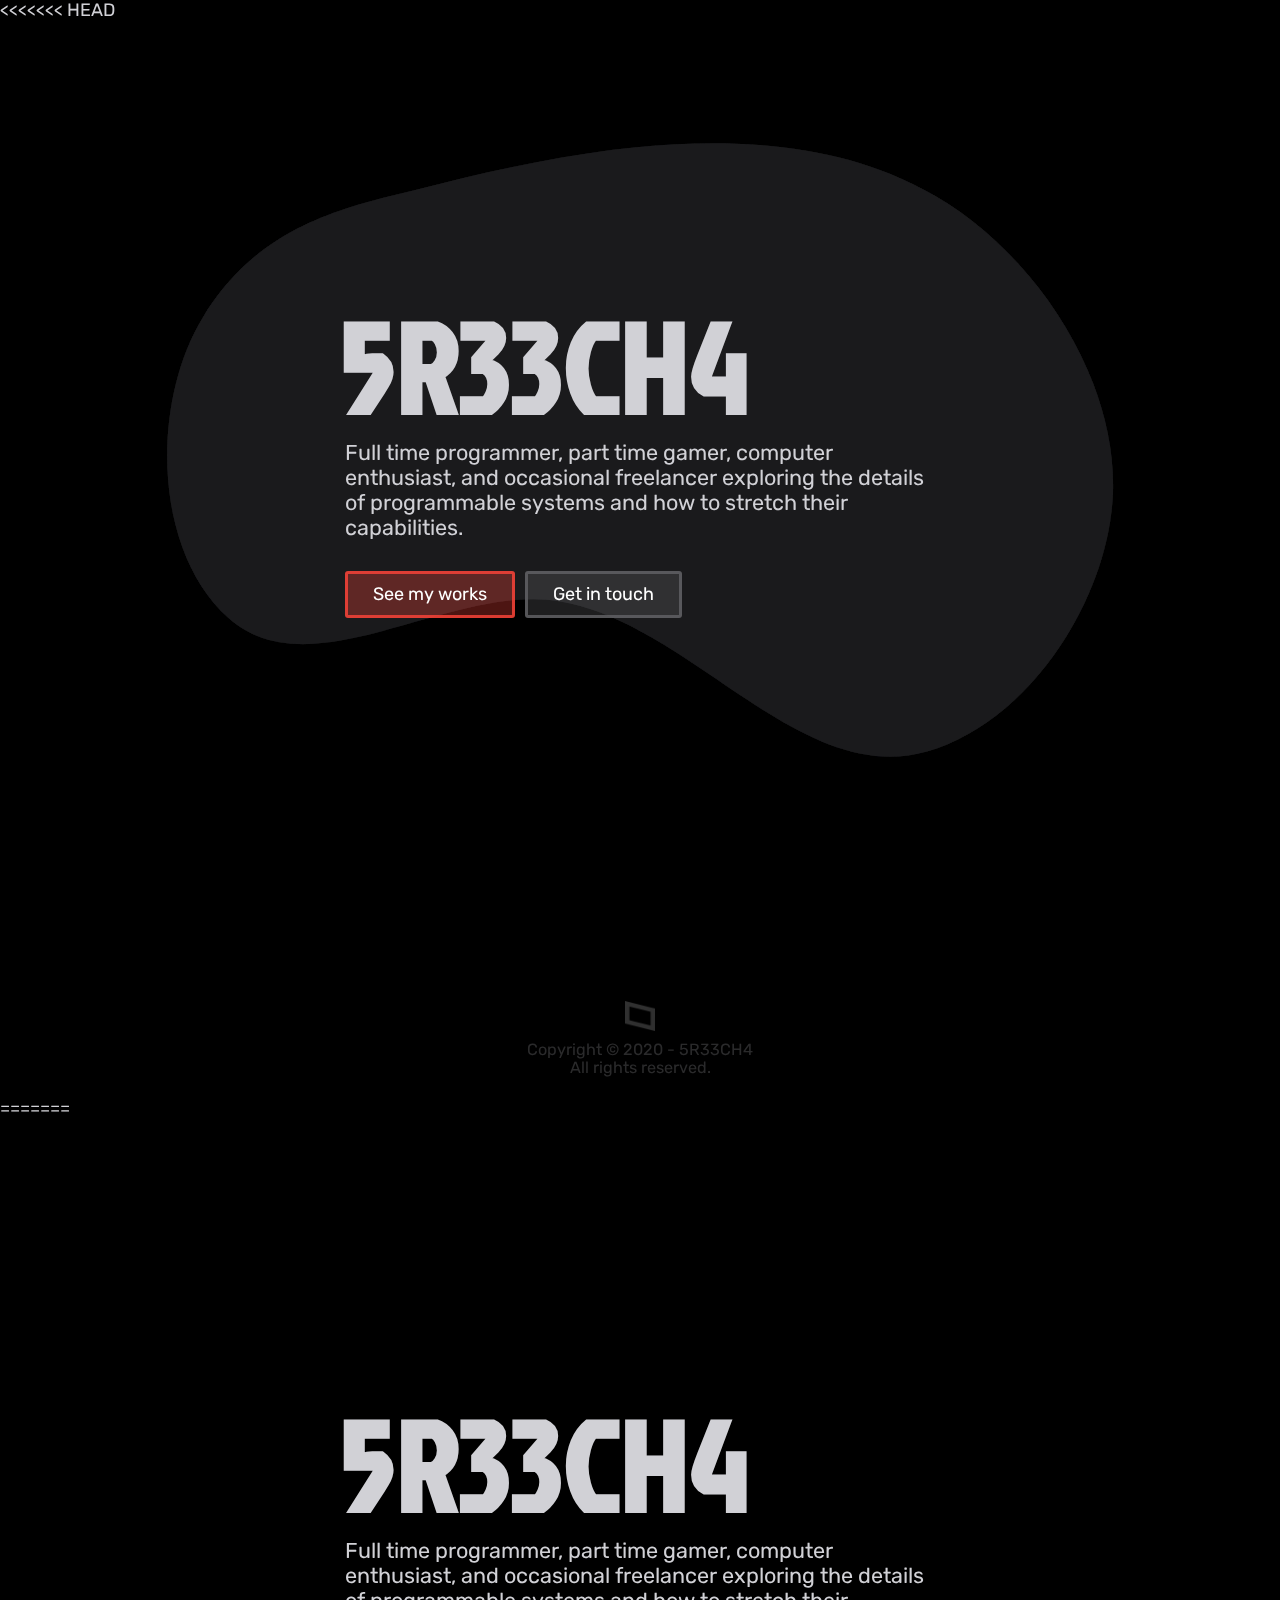
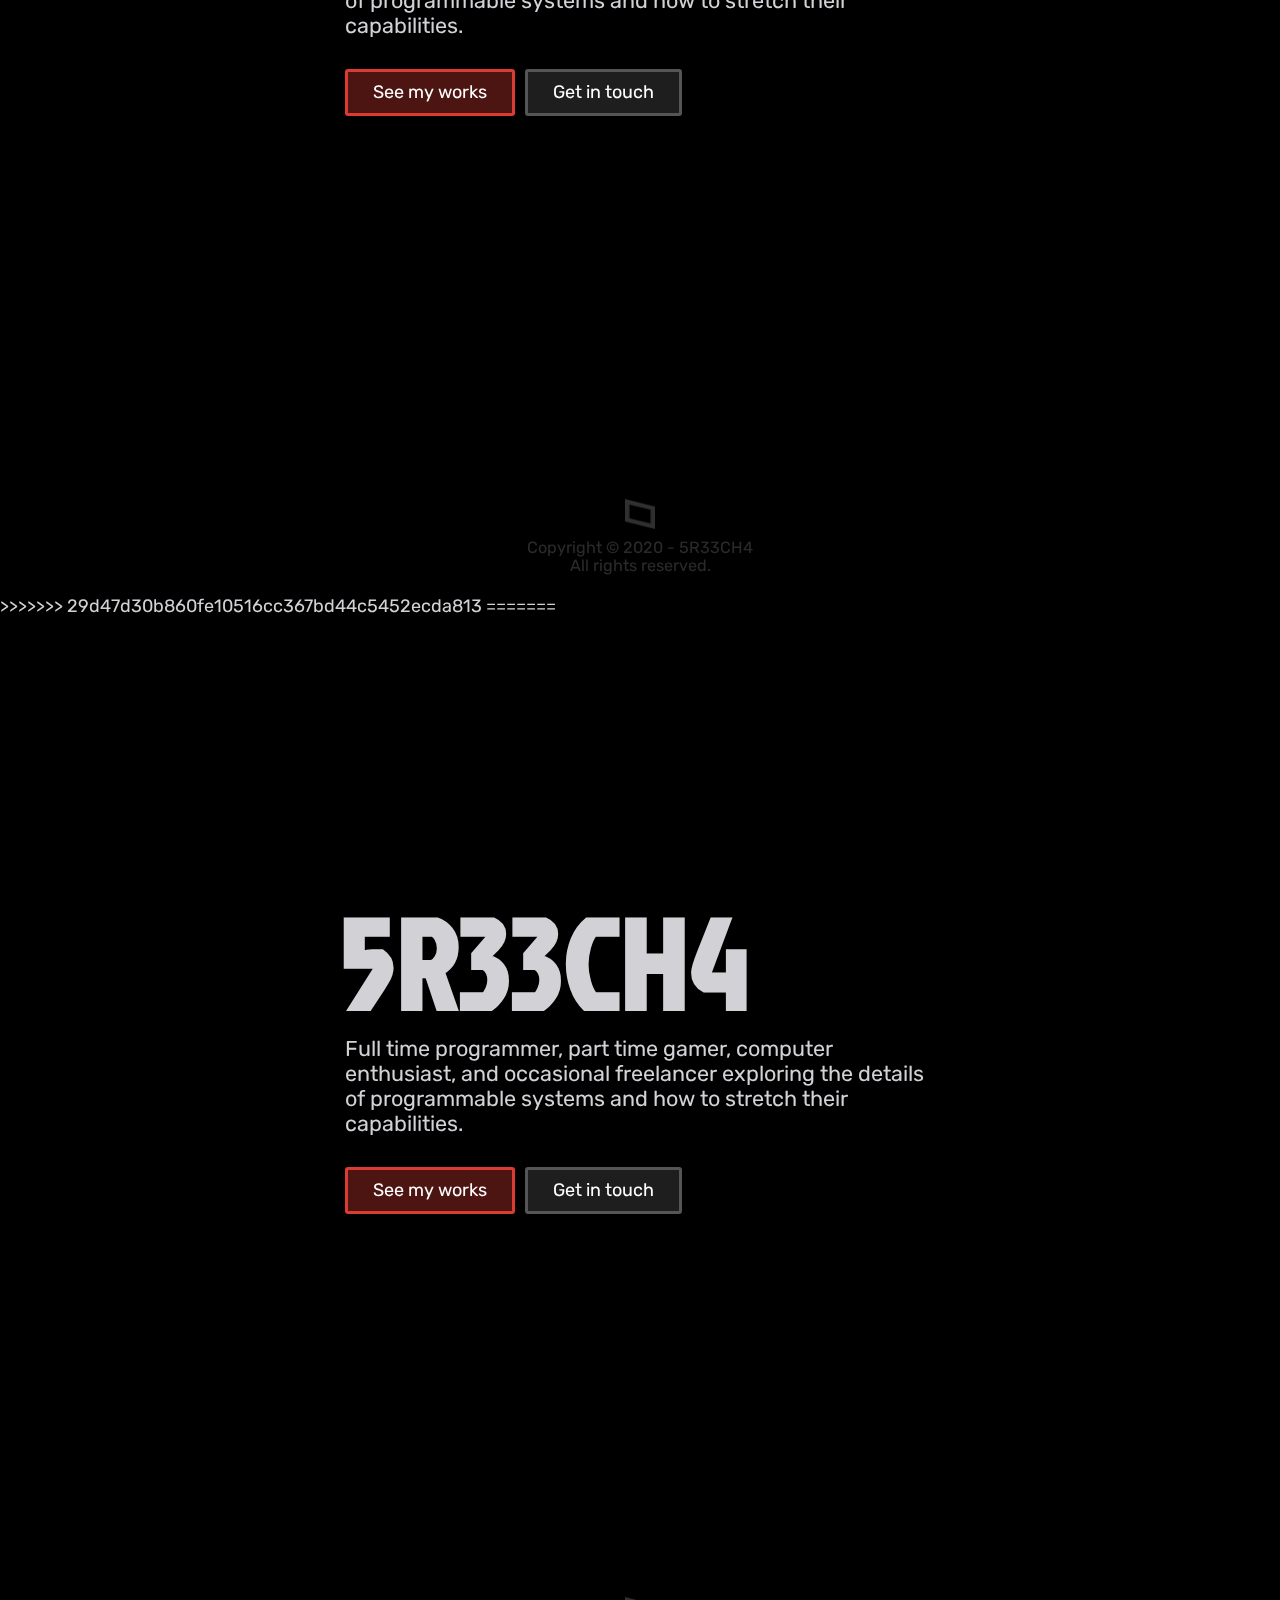
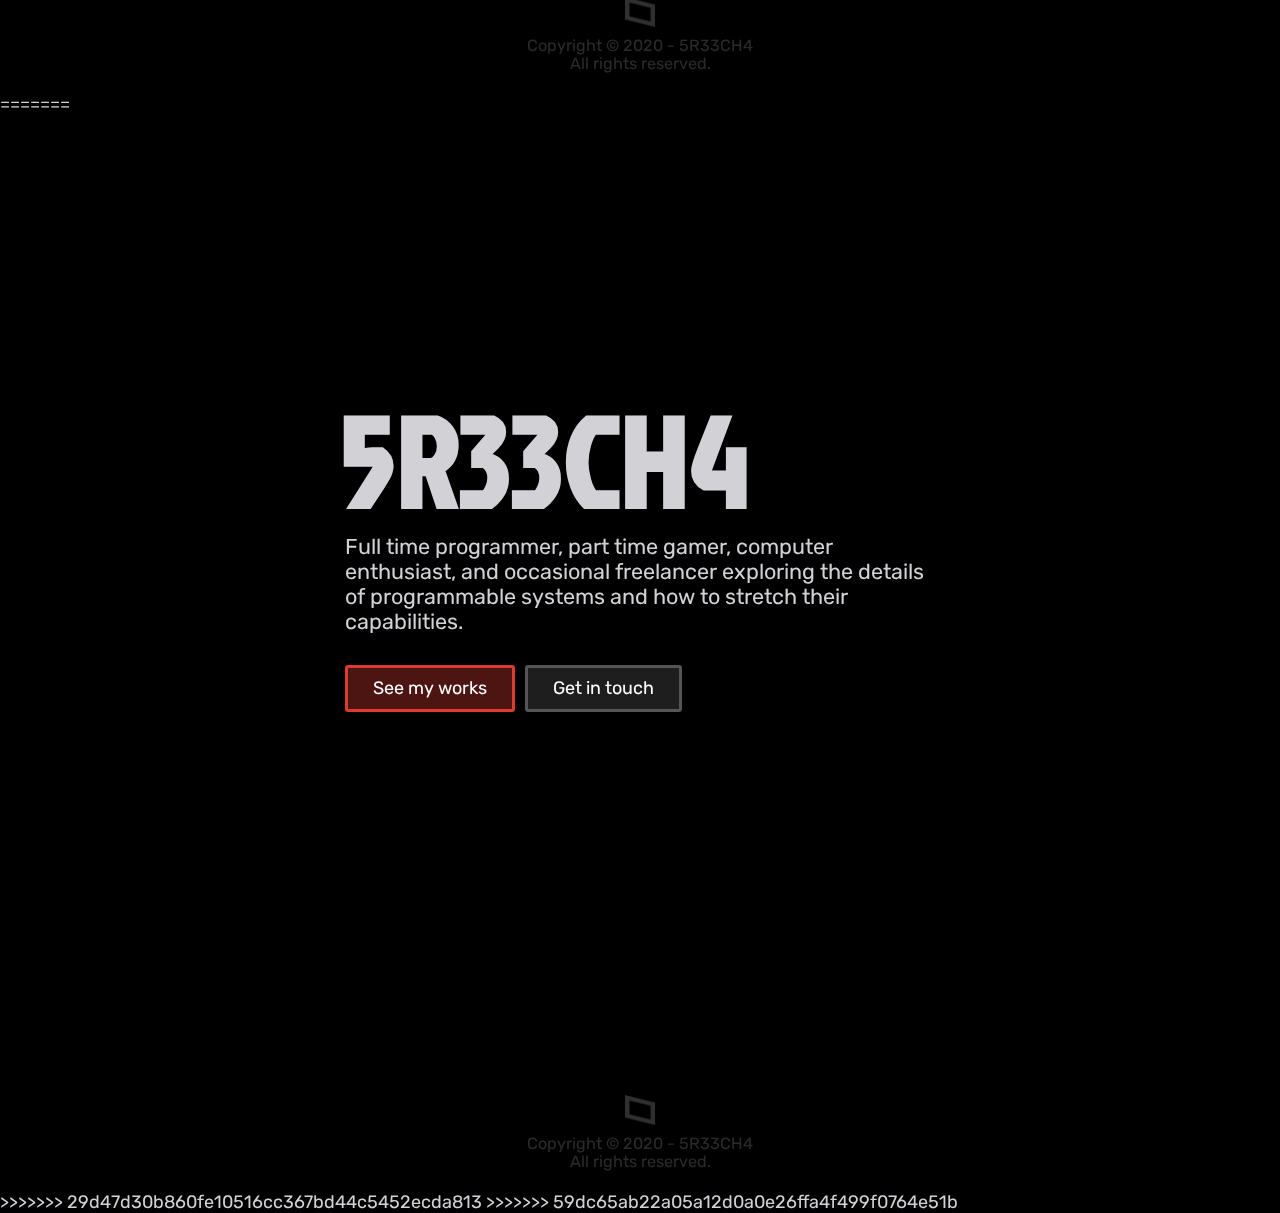
==== commit 276383be: "Add files via upload" ====
--- a/index.html
+++ b/index.html
@@ -1,3 +1,17 @@
+<<<<<<< HEAD
+<!DOCTYPE html>
+<!-- saved from url=(0108)file:///C:/Users/sreec/Downloads/Sankarsan%20Kampa%20-%20Full-time%20Programmer%20_%20Part-time%20Gamer.html -->
+<html lang="en"><head><meta http-equiv="Content-Type" content="text/html; charset=UTF-8"><meta http-equiv="x-ua-compatible" content="ie=edge"><meta name="viewport" content="width=device-width, initial-scale=1.0, minimum-scale=1.0, maximum-scale=1.0, user-scalable=no"><meta name="keywords" content="5R33CH4,Kampa,snkrsnkampa,snkrsn,Developer,Designer,Hacker,Gamer,Freelancer,k3rn31p4nic,kernelpanic,kernel,panic,traction,traction13,technology,computer,enthusiast"><meta name="generator" content="Humanoid"><meta name="author:name" content="5R33CH4"><meta name="author:alias" content="Traction"><meta name="author:username" content="k3rn31p4nic"><meta property="og:site_name" content="5R33CH4"><meta property="og:url" content="https://traction.one"><meta property="og:type" content="website"><meta property="og:image:width" content="279"><meta property="og:image:height" content="279"><meta property="og:image" content="https://traction.one/og-image.jpg"><link rel="apple-touch-icon" sizes="180x180" href="https://traction.one/apple-touch-icon.png"><link rel="shortcut icon" href="https://traction.one/favicon.ico"><link rel="icon" type="image/x-icon" href="https://traction.one/favicon.ico"><link rel="icon" type="image/png" sizes="32x32" href="https://traction.one/favicon-32x32.png"><link rel="icon" type="image/png" sizes="16x16" href="https://traction.one/favicon-16x16.png"><link rel="manifest" href="https://traction.one/site.webmanifest"><link rel="mask-icon" href="https://traction.one/safari-pinned-tab.svg" color="#1f1f1f"><meta name="apple-mobile-web-app-title" content="Tesseract"><meta name="application-name" content="Tesseract"><meta name="msapplication-TileColor" content="#1f1f1f"><meta name="theme-color" content="#000000"><style data-href="/styles.615b8566d921a9d0d398.css">@import url(https://fonts.googleapis.com/css?family=Rubik&display=swap);@import url(https://fonts.googleapis.com/css?family=Jockey+One&subset=latin-ext);
+/*! normalize.css v8.0.1 | MIT License | github.com/necolas/normalize.css */html{line-height:1.15;-webkit-text-size-adjust:100%}body{margin:0}main{display:block}h1{font-size:2em;margin:.67em 0}hr{box-sizing:content-box;height:0;overflow:visible}pre{font-family:monospace,monospace;font-size:1em}a{background-color:transparent}abbr[title]{border-bottom:none;text-decoration:underline;-webkit-text-decoration:underline dotted;text-decoration:underline dotted}b,strong{font-weight:bolder}code,kbd,samp{font-family:monospace,monospace;font-size:1em}small{font-size:80%}sub,sup{font-size:75%;line-height:0;position:relative;vertical-align:baseline}sub{bottom:-.25em}sup{top:-.5em}img{border-style:none}button,input,optgroup,select,textarea{font-family:inherit;font-size:100%;line-height:1.15;margin:0}button,input{overflow:visible}button,select{text-transform:none}[type=button],[type=reset],[type=submit],button{-webkit-appearance:button}[type=button]::-moz-focus-inner,[type=reset]::-moz-focus-inner,[type=submit]::-moz-focus-inner,button::-moz-focus-inner{border-style:none;padding:0}[type=button]:-moz-focusring,[type=reset]:-moz-focusring,[type=submit]:-moz-focusring,button:-moz-focusring{outline:1px dotted ButtonText}fieldset{padding:.35em .75em .625em}legend{box-sizing:border-box;color:inherit;display:table;max-width:100%;padding:0;white-space:normal}progress{vertical-align:baseline}textarea{overflow:auto}[type=checkbox],[type=radio]{box-sizing:border-box;padding:0}[type=number]::-webkit-inner-spin-button,[type=number]::-webkit-outer-spin-button{height:auto}[type=search]{-webkit-appearance:textfield;outline-offset:-2px}[type=search]::-webkit-search-decoration{-webkit-appearance:none}::-webkit-file-upload-button{-webkit-appearance:button;font:inherit}details{display:block}summary{display:list-item}[hidden],template{display:none}:root{--blue:#0084ff;--green:#30d158;--indigo:#5e5ce6;--orange:#ff9f0a;--pink:#ff375f;--purple:#bf5af2;--red:#ff453a;--teal:#64d2ff;--yellow:#ffd60a;--gray:#d1d1d6;--gray1:#8e8e93;--gray2:#636366;--gray3:#48484a;--gray4:#3a3a3c;--gray5:#2c2c2e;--gray6:#1c1c1e;--dark-but-not-black:#181818;--somewhat-black:#111;--black:#000}*,:after,:before{box-sizing:border-box;-webkit-user-select:none;-ms-user-select:none;user-select:none}body{font-family:-apple-system,BlinkMacSystemFont,Rubik,Ubuntu,Cantarell,Open Sans,Helvetica Neue,sans-serif;font-size:18px;scroll-behavior:smooth;background-color:#000;color:var(--gray)}a{outline:0;text-decoration:none;color:#fff;cursor:pointer;transition:color .123s ease-in}p a{color:var(--red)}p a:hover{color:#d70015}h1,h2,h3,h4,h5,h6,p{margin:5px}input[type=email],input[type=text],textarea{outline:0;margin-bottom:10px;padding:10px;border:none;border:3px solid rgba(142,142,147,.15);border-radius:3px;background-color:transparent;color:var(--gray1);transition:background-color .25s ease-out}input[type=email]:hover,input[type=text]:hover,textarea:hover{background-color:rgba(142,142,147,.1)}input[type=email]:focus,input[type=text]:focus,textarea:focus{background-color:rgba(142,142,147,.15)}textarea:invalid{box-shadow:none}</style><meta name="generator" content="Gatsby 2.23.9"><style id="glamor-styles">.css-1e8i0ap,[data-css-1e8i0ap]{flex:none;position:relative;height:100%;fill:rgba(28, 28, 30, .5);-webkit-flex:none;}.css-7olauz,[data-css-7olauz]{position:fixed;top:0;left:0;bottom:0;width:100%;overflow:hidden;display:-webkit-box; display: -moz-box; display: -ms-flexbox; display: -webkit-flex; display: flex;align-items:center;justify-content:center;pointer-events:none;z-index:-999;-webkit-box-align:center;-webkit-align-items:center;-webkit-box-pack:center;-webkit-justify-content:center;}.css-mrgkr6,[data-css-mrgkr6]{top:0;position:fixed;display:-webkit-box; display: -moz-box; display: -ms-flexbox; display: -webkit-flex; display: flex;align-items:center;justify-content:space-between;padding:20px;width:100vw;z-index:1337;-webkit-box-align:center;-webkit-align-items:center;-webkit-box-pack:justify;-webkit-justify-content:space-between;}.css-1lttjzq,[data-css-1lttjzq]{height:20px;width:20px;transform:translateZ(0);transition:-webkit-transform .1337s ease-in-out,transform .1337s ease-in-out;-webkit-transform:translateZ(0);-webkit-transition:-webkit-transform .1337s ease-in-out,transform .1337s ease-in-out;-moz-transition:transform .1337s ease-in-out;}.css-l6db1a,[data-css-l6db1a]{transition:-webkit-transform .1337s ease-in-out,transform .1337s ease-in-out;-webkit-transition:-webkit-transform .1337s ease-in-out,transform .1337s ease-in-out;-moz-transition:transform .1337s ease-in-out;}.css-fb9c2c,[data-css-fb9c2c]{padding:10px 20px;display:-webkit-box; display: -moz-box; display: -ms-flexbox; display: -webkit-flex; display: flex;align-items:center;background-color:var(--somewhat-black);border-radius:25px;box-shadow:0px 5px 15px -5px rgba(0, 0, 0, .3);transform:translateZ(0);transition:background-color .1337s ease-in-out, box-shadow .1337s ease-in-out;cursor:pointer;-webkit-box-align:center;-webkit-align-items:center;-webkit-transform:translateZ(0);-webkit-transition:background-color .1337s ease-in-out, box-shadow .1337s ease-in-out;-moz-transition:background-color .1337s ease-in-out, box-shadow .1337s ease-in-out;}.css-fb9c2c:hover,[data-css-fb9c2c]:hover{box-shadow:0px 5px 25px -10px rgba(0, 0, 0, .3);background-color:var(--dark-but-not-black);}.css-fb9c2c:hover > svg,[data-css-fb9c2c]:hover > svg{transform:translateX(-3px);-webkit-transform:translateX(-3px);}.css-fb9c2c:hover > span,[data-css-fb9c2c]:hover > span{transform:translateX(3px);-webkit-transform:translateX(3px);}.css-1uxhsvx,[data-css-1uxhsvx]{margin:0 auto;margin-top:50px;padding:0px 1.0875rem 1.45rem;padding-top:0;min-height:100vh;max-width:900px;}.css-aphjj5,[data-css-aphjj5]{font-size:.9em;opacity:0.2;}.css-p500f7,[data-css-p500f7]{padding:20px;text-align:center;}.css-1gl4vlx,[data-css-1gl4vlx]{cursor:n-resize;opacity:0.2;transition:opacity .1337s cubic-bezier(.17, .89, .32, 1), -webkit-transform .1337s cubic-bezier(.17, .89, .32, 1), transform .1337s cubic-bezier(.17, .89, .32, 1);padding:10px;-webkit-transition:opacity .1337s cubic-bezier(.17, .89, .32, 1), -webkit-transform .1337s cubic-bezier(.17, .89, .32, 1), transform .1337s cubic-bezier(.17, .89, .32, 1);-moz-transition:opacity .1337s cubic-bezier(.17, .89, .32, 1), transform .1337s cubic-bezier(.17, .89, .32, 1);}.css-1gl4vlx:hover,[data-css-1gl4vlx]:hover{opacity:1;transform:translateY(-5px);-webkit-transform:translateY(-5px);}.css-1jva8i1,[data-css-1jva8i1]{margin-top:20px;font-size:1.2em;max-width:600px;}.css-1vhyies,[data-css-1vhyies]{display:-webkit-box; display: -moz-box; display: -ms-flexbox; display: -webkit-flex; display: flex;flex-direction:column;justify-content:space-around;min-height:calc(100vh - 55px - 50px);-webkit-box-orient:vertical;-webkit-box-direction:normal;-webkit-flex-direction:column;-webkit-box-pack:justify;-webkit-justify-content:space-around;}.css-59ey6y,[data-css-59ey6y]{margin:0 auto;display:-webkit-box; display: -moz-box; display: -ms-flexbox; display: -webkit-flex; display: flex;flex-direction:column;justify-content:center;min-height:calc(100vh - 2 * 55px - 2 * 50px);-webkit-box-orient:vertical;-webkit-box-direction:normal;-webkit-flex-direction:column;-webkit-box-pack:center;-webkit-justify-content:center;}.css-16wcsiz,[data-css-16wcsiz]{margin:0;font-size:18vw;font-family:Jockey One;text-transform:uppercase;line-height:0.8;}@media (min-width: 900px){.css-16wcsiz,[data-css-16wcsiz]{font-size:10vw;}}.css-cr8e4q,[data-css-cr8e4q]{margin-top:20px;display:-webkit-box; display: -moz-box; display: -ms-flexbox; display: -webkit-flex; display: flex;flex-wrap:wrap;justify-content:flex-start;-webkit-box-lines:multiple;-webkit-flex-wrap:wrap;-webkit-box-pack:start;-webkit-justify-content:flex-start;}.css-1271jry,[data-css-1271jry]{display:inline-block;transition:-webkit-transform .25s ease,transform .25s ease;-webkit-transition:-webkit-transform .25s ease,transform .25s ease;-moz-transition:transform .25s ease;}.css-1271jry::before,[data-css-1271jry]::before{content:"➜";opacity:0;position:absolute;top:0;left:0;display:block;transform:translateX(-1.5em) translateZ(0);transition:-webkit-transform .25s ease,transform .25s ease, opacity .25s ease;vertical-align:baseline;-webkit-transform:translateX(-1.5em) translateZ(0);-webkit-transition:-webkit-transform .25s ease,transform .25s ease, opacity .25s ease;-moz-transition:transform .25s ease, opacity .25s ease;}.css-1271jry::before:hover,[data-css-1271jry]::before:hover{transform:translateX(1em) translateZ(0);opacity:1;-webkit-transform:translateX(1em) translateZ(0);}.css-1l9aziw,[data-css-1l9aziw]{margin:5px;padding:10px 25px;background-color:rgba(255, 69, 58, .3);border:3px solid;border-color:rgba(255, 69, 58, .8);border-radius:3px;text-align:center;cursor:pointer;}.css-1l9aziw:hover span,[data-css-1l9aziw]:hover span{transform:translateX(1em) translateZ(0);-webkit-transform:translateX(1em) translateZ(0);}.css-1l9aziw:hover span::before,[data-css-1l9aziw]:hover span::before{transform:translateX(-1em) translateZ(0);opacity:1;-webkit-transform:translateX(-1em) translateZ(0);}.css-qzeo9x,[data-css-qzeo9x]{margin:5px;padding:10px 25px;background-color:rgba(99, 99, 102, .3);border:3px solid;border-color:rgba(99, 99, 102, .8);border-radius:3px;text-align:center;cursor:pointer;}.css-qzeo9x:hover span,[data-css-qzeo9x]:hover span{transform:translateX(1em) translateZ(0);-webkit-transform:translateX(1em) translateZ(0);}.css-qzeo9x:hover span::before,[data-css-qzeo9x]:hover span::before{transform:translateX(-1em) translateZ(0);opacity:1;-webkit-transform:translateX(-1em) translateZ(0);}</style><script id="glamor-ids" type="text/javascript">
+        // <![CDATA[
+        window._glamor = ["1e8i0ap","7olauz","mrgkr6","1lttjzq","l6db1a","fb9c2c","1uxhsvx","aphjj5","p500f7","1gl4vlx","1jva8i1","1vhyies","59ey6y","16wcsiz","cr8e4q","1271jry","1l9aziw","qzeo9x"]
+        // ]]>
+<<<<<<< HEAD
+        </script><title>5R33CH4 - Full-time Programmer / Part-time Gamer</title><meta data-react-helmet="true" name="robots" content="noodp"><link as="script" rel="preload" href="file:///C:/Users/sreec/Downloads/5R33CH4%20-%20Full-time%20Programmer%20_%20Part-time%20Gamer_files/webpack-runtime-50efbed9924b2d82c454.js.download"><link as="script" rel="preload" href="file:///C:/Users/sreec/Downloads/5R33CH4%20-%20Full-time%20Programmer%20_%20Part-time%20Gamer_files/framework-8dcecaaefd71e2213eb2.js.download"><link as="script" rel="preload" href="file:///C:/Users/sreec/Downloads/5R33CH4%20-%20Full-time%20Programmer%20_%20Part-time%20Gamer_files/styles-fa79fef4936efa84b233.js.download"><link as="script" rel="preload" href="file:///C:/Users/sreec/Downloads/5R33CH4%20-%20Full-time%20Programmer%20_%20Part-time%20Gamer_files/5e2a4920-903953856833bbb7f094.js.download"><link as="script" rel="preload" href="file:///C:/Users/sreec/Downloads/5R33CH4%20-%20Full-time%20Programmer%20_%20Part-time%20Gamer_files/app-a5efc493d9d1da14c5a4.js.download"><link as="script" rel="preload" href="file:///C:/Users/sreec/Downloads/5R33CH4%20-%20Full-time%20Programmer%20_%20Part-time%20Gamer_files/component---src-pages-index-js-649ef35e3fc2abede655.js.download"><link as="fetch" rel="preload" href="https://traction.one/page-data/index/page-data.json" crossorigin="anonymous"><link as="fetch" rel="preload" href="https://traction.one/page-data/app-data.json" crossorigin="anonymous"><style type="text/css">:root topadblock, :root script[src^="http://free-shoutbox.net/app/webroot/shoutbox/sb.php?shoutbox="] + #freeshoutbox_content, :root input[onclick^="window.open('http://www.FriendlyDuck.com/"], :root img[alt^="Fuckbook"], :root iframe[src^="http://static.mozo.com.au/strips/"], :root iframe[id^="google_ads_iframe"], :root div[jscontroller="U835zd"] + c-wiz[jsrenderer="YnuqN"], :root div[id^="zergnet-widget"], :root div[id^="traffective-ad-"], :root div[id^="sticky_ad_"], :root div[id^="q1-adset-"], :root div[id^="proadszone-"], :root div[id^="mainads"], :root div[id^="lazyad-"], :root div[id^="gtm-ad-"], :root div[id^="google_dfp_"], :root div[id^="google_ads_iframe_"], :root div[id^="dmRosAdWrapper"], :root div[id^="div-gpt-ad"], :root div[id^="div-adtech-ad-"], :root div[id^="dfp-slot-"], :root div[id^="dfp-ad-"], :root div[id^="block-views-topheader-ad-block-"], :root div[id^="advt-"], :root div[id^="advads_"], :root div[id^="ads300_600-widget"], :root input[onclick^="window.open('http://www.friendlyduck.com/"], :root div[id^="ads300_250-widget"], :root div[id^="ads300_100-widget"], :root div[id^="ads250_250-widget"], :root div[id^="ads120_600-widget"], :root div[id^="adrotate_widgets-"], :root div[id^="adfox_"], :root div[id^="ad_script_"], :root div[id^="ad_rect_"], :root div[id^="ad_position_"], :root div[id^="ad-server-"], :root div[id^="ad-cid-"], :root div[id^="acm-ad-tag-"], :root div[id^="YFBMSN"], :root div[id^="ADV-SLOT-"], :root div[data-spotim-slot], :root div[data-role="sidebarAd"], :root div[data-native_ad], :root div[data-mediatype="advertising"], :root div[data-id-advertdfpconf], :root div[data-adunit], :root div[data-adunit-path], :root div[class^="proadszone-"], :root div[class^="pane-google-admanager-"], :root a[href^="http://adultgames.xxx/"], :root a[href^="http://semi-cod.com/clicks/"], :root div[class^="index_displayAd_"], :root a[href^="http://www.affbuzzads.com/affiliate/"], :root div[class^="index_adBeforeContent_"], :root div[class^="index_adAfterContent_"], :root a[href^="http://dwn.pushtraffic.net/"], :root div[class^="hp-ad-rect-"], :root div[class^="gemini-ad"], :root div[class^="block-openx-"], :root div[class^="ads-partner-"], :root div[class^="ad_border_"], :root a[href^="http://adprovider.adlure.net/"], :root div[class^="Ad__container"], :root div[class*="_AdInArticle_"], :root div[class^="ad_position_"], :root a[href^="http://www.afco2go.com/srv.php?"], :root div[aria-label="Ads"], :root div > [class][onclick*=".updateAnalyticsEvents"], :root a[href*="/servlet/click/zone?"], :root c-wiz[jsrenderer="YnuqN"] > div > div > .Rn1jbe, :root bottomadblock, :root a[href^="https://watchmygirlfriend.tv/"], :root aside[itemtype="https://schema.org/WPAdBlock"], :root a[href^="http://c.actiondesk.com/"], :root aside[id^="div-gpt-ad"], :root a[href^="http://lp.ezdownloadpro.info/"], :root a[href^="http://uploaded.net/ref/"], :root aside[id^="advads_ad_widget-"], :root aside[id^="adrotate_widgets-"], :root amp-ad-custom, :root [id*="MGWrap"], :root ad-desktop-sidebar, :root a[style="display:block;width:300px;min-height:250px"][href^="http://li.cnet.com/click?"], :root div[id^="div-ads-"], :root a[href^="http://at.atwola.com/"], :root a[onmousedown^="this.href='https://paid.outbrain.com/network/redir?"][target="_blank"] + .ob_source, :root a[onmousedown^="this.href='http://paid.outbrain.com/network/redir?"][target="_blank"] + .ob_source, :root a[href^="http://popup.taboola.com/"], :root a[href^="//adbit.co/?a=Advertise&"], :root a[onmousedown^="this.href='/wp-content/embed-ad-content/"], :root div[class^="AdhesionAd_"], :root div[class^="Ad__bigBox"], :root div[role="navigation"] + c-wiz > script + div > .kxhcC, :root a[onclick*="//m.economictimes.com/etmack/click.htm"], :root a[href^="https://www.travelzoo.com/oascampaignclick/"], :root a[href^="https://www.share-online.biz/affiliate/"], :root a[href^="https://www.securegfm.com/"], :root DFP-AD, :root a[href^="//porngames.adult/?SID="], :root a[href^="https://www.oneclickroot.com/?tap_a="] > img, :root a[href^="https://www.iyalc.com/"], :root a[href^="https://www.goldenfrog.com/vyprvpn?offer_id="][href*="&aff_id="], :root a[href^="https://www.get-express-vpn.com/offer/"], :root a[href^="http://webgirlz.online/landing/"], :root a[href^="https://www.g4mz.com/"], :root .trc_related_container div[data-item-syndicated="true"], :root a[href^="https://www.firstload.com/affiliate/"], :root a[href^="https://www.clicktraceclick.com/"], :root a[href^="https://www.camyou.com/?cam="][href*="&track="], :root a[href^="https://www.bebi.com"], :root a[href^="https://www.awin1.com/cread.php?awinaffid="], :root a[href^="https://www.adskeeper.co.uk/"], :root a[href^="http://farm.plista.com/pets"], :root a[href^="https://windscribe.com/promo/"], :root a[href^="http://ad-emea.doubleclick.net/"], :root a[href^="https://understandsolar.com/signup/?lead_source="][href*="&tracking_code="], :root a[href^="http://adf.ly/?id="], :root a[href^="https://uncensored3d.com/"], :root div[id^="tms-ad-dfp-"], :root a[href^="https://trust.zone/go/r.php?RID="], :root a[href^="https://trf.bannerator.com/"], :root a[href^="https://track.adform.net/"], :root a[href^="https://traffic.bannerator.com/"], :root a[href^="https://tracking.truthfinder.com/?a="], :root a[href^="https://track.ultravpn.com/"], :root a[href^="https://www.adultempire.com/"][href*="?partner_id="], :root a[href^="https://track.healthtrader.com/"], :root a[href^="https://track.clickmoi.xyz/"], :root a[href^="https://control.trafficfabrik.com/"], :root a[href^="https://track.52zxzh.com/"], :root .ra[align="right"][width="30%"], :root a[href^="https://tour.mrskin.com/"], :root a[href^="https://www.what-sexdating.com/"], :root a[href^="https://tc.tradetracker.net/"] > img, :root a[href^="https://t.mobtya.com/"], :root a[href^="https://t.hrtyj.com/"], :root a[href^="https://t.hrtye.com/"], :root div[id^="ad_head_celtra_"], :root a[href^="https://t.grtyi.com/"], :root aside[id^="tn_ads_widget-"], :root a[href^="https://syndication.exoclick.com/splash.php?"], :root a[href^="http://connectlinking6.com/"], :root a[href^="http://cdn3.adexprts.com/"], :root a[href^="https://spygasm.com/track?"], :root div[id^="ad-div-"], :root a[href^="https://secure.eveonline.com/ft/?aid="], :root div[class^="Display_displayAd"], :root a[href^="https://secure.bstlnk.com/"], :root a[href^="https://rev.adsession.com/"], :root div[id^="yandex_ad"], :root a[href^="http://y1jxiqds7v.com/"], :root a[href^="https://www.hotgirls4fuck.com/"], :root a[href^="https://www.pornhat.com/"][rel="nofollow"], :root AD-SLOT, :root a[href^="https://pubads.g.doubleclick.net/"], :root a[href^="https://prf.hn/click/"][href*="/adref:"], :root #rhs_block .mod > .gws-local-hotels__booking-module, :root a[href^="http://www.my-dirty-hobby.com/?sub="], :root a[href^="https://porndeals.com/?track="], :root a[href^="https://offerforge.net/"], :root a[href^="https://my-movie.club/"], :root a[href^="https://mk-cdn.net/"], :root a[href^="https://mk-ads.com/"], :root a[href^="https://medleyads.com/"], :root a[href*=".approvallamp.club/"], :root a[href^="https://landing1.brazzersnetwork.com"], :root a[href^="https://land.rk.com/landing/"], :root .lads[width="100%"][style="background:#FFF8DD"], :root a[href^="https://land.brazzersnetwork.com/landing/"], :root a[href^="https://juicyads.in/"], :root a[href^="https://members.linkifier.com/public/affiliateLanding?refCode="], :root a[href^="https://jmp.awempire.com/"], :root a[href^="https://incisivetrk.cvtr.io/click?"], :root a[href^="https://iactrivago.ampxdirect.com/"], :root a[href^="http://www.usearchmedia.com/signup?"], :root a[onmousedown^="this.href='http://staffpicks.outbrain.com/network/redir?"][target="_blank"] + .ob_source, :root a[href^="https://googleads.g.doubleclick.net/pcs/click"], :root a[href^="http://cdn.adstract.com/"], :root a[href^="https://gogoman.me/"], :root [href^="https://IS.ltroute.com/"], :root a[href^="https://go.stripchat.com/"][href*="&campaignId="], :root a[href^="https://go.hpyrdr.com/"], :root a[href^="https://track.afftck.com/"], :root a[href^="http://guideways.info/"], :root a[href^="https://go.cmrdr.com/"], :root a[href*=".inclk.com/"], :root a[href^="https://go.ad2up.com/"], :root a[href^="https://freeadult.games/"], :root a[href^="//nlkdom.com/"], :root a[onmousedown^="this.href='http://staffpicks.outbrain.com/network/redir?"][target="_blank"], :root a[href^="https://fonts.fontplace9.com/"], :root a[href^="http://clkmon.com/adServe/"], :root a[href^="https://flirtaescopa.com/"], :root a[href^="https://fleshlight.sjv.io/"], :root [lazy-ad="leftthin_banner"], :root a[href^="https://dynamicadx.com/"], :root a[href^="http://wxdownloadmanager.com/dl/"], :root div[class^="local-feed-banner-ads"], :root .GFYY1SVE2 > .GFYY1SVD2 > .GFYY1SVG5, :root a[href^="https://djtcollectorclub.org/"][href*="?affiliate_id="], :root a[href^="https://retiremely.com/"], :root a[href^="https://cpmspace.com/"], :root a[href^="https://click.plista.com/pets"], :root a[href^="https://chaturbate.xyz/"], :root a[href^="http://look.djfiln.com/"], :root a[href^="https://chaturbate.jjgirls.com/"][href*="?tour="], :root a[href^="https://chaturbate.com/in/?tour="], :root a[href^="https://chaturbate.com/affiliates/"], :root .mod > ._jH + .rscontainer, :root a[href^="https://blackorange.go2cloud.org/"], :root a[href^="http://www.1clickdownloader.com/"], :root a[href^="https://www.googleadservices.com/pagead/aclk?"], :root a[href^="https://awentw.com/"], :root a[href^="http://adultfriendfinder.com/p/register.cgi?pid="], :root a[href^="https://www.popads.net/users/"], :root iframe[src^="http://ad.yieldmanager.com/"], :root a[href^="http://pubads.g.doubleclick.net/"], :root a[href^="https://sexdatingz.live/"], :root a[href^="//bwnjijl7w.com/"], :root a[href^="https://adultfriendfinder.com/go/page/landing"], :root a[href*="pussl3.com"], :root a[href^="https://adswick.com/"], :root ADS-RIGHT, :root .GKJYXHBF2 > .GKJYXHBE2 > .GKJYXHBH5, :root a[href^="https://adserver.adreactor.com/"], :root a[href^="https://adnetwrk.com/"], :root a[href^="https://refpaano.host/"], :root a[href^="https://meet-to-fuck.com/tds"], :root a[href^="https://adhealers.com/"], :root a[href^="https://ad.doubleclick.net/"], :root a[href^="http://zevera.com/afi.html"], :root a[href^="http://go.oclaserver.com/"], :root a[href^="https://ad.atdmt.com/"], :root .trc_rbox .syndicatedItem, :root a[href^="https://aaucwbe.com/"], :root a[href^="https://a.adtng.com/"], :root a[href^="https://8a1ccf65f2b1302.com/"], :root a[href^="http://xtgem.com/click?"], :root a[href^="https://ads.trafficpoizon.com/"], :root a[href^="http://rekoverr.com/"], :root a[href^="https://chaturbate.com/in/?track="], :root div[id^="cns_ads_"], :root a[data-obtrack^="http://paid.outbrain.com/network/redir?"], :root a[href^="http://www1.clickdownloader.com/"], :root a[href^="http://www.zergnet.com/i/"], :root a[href^="http://www.torntv-downloader.com/"], :root a[href^="http://www.tirerack.com/affiliates/"], :root span[data-component-type="s-ads-metrics"], :root div[class^="AdBannerWrapper-"], :root a[href^="http://www.text-link-ads.com/"], :root a[href^="https://weedzy.co.uk/"][href*="&utm_"], :root a[href^="https://gghf.mobi/"], :root a[href^="http://www.terraclicks.com/"], :root a[href^="http://www.streamate.com/exports/"], :root a[onmousedown^="this.href='https://paid.outbrain.com/network/redir?"][target="_blank"], :root a[href^="http://www.sfippa.com/"], :root a[href^="http://www.xmediaserve.com/"], :root a[href^="http://www.sex.com/videos/?utm_"], :root a[href^="http://paid.outbrain.com/network/redir?"], :root a[href^="http://www.sex.com/?utm_"], :root a[onmousedown^="this.href='http://paid.outbrain.com/network/redir?"][target="_blank"], :root a[href^="http://www.roboform.com/php/land.php"], :root a[href^="http://secure.signup-page.com/"], :root a[href^="http://www.quick-torrent.com/download.html?aff"], :root a[href^="http://ffxitrack.com/"], :root a[href^="https://www.im88trk.com/"], :root a[href^="http://adexprt.me/"], :root a[href^="http://www.pinkvisualgames.com/?revid="], :root a[href^="https://trklvs.com/"], :root a[href^="http://www.paddypower.com/?AFF_ID="], :root #mn div[style="position:relative"] > #center_col > div > ._dPg, :root a[href^="http://www.myvpn.pro/"], :root a[href^="http://www.freefilesdownloader.com/"], :root a[href^="http://www.mysuperpharm.com/"], :root .trc_rbox_border_elm .syndicatedItem, :root a[href^="http://www.myfreepaysite.com/sfw_int.php?aid"], :root a[href^="http://www.myfreepaysite.com/sfw.php?aid"], :root div[id^="advads-"], :root a[href^="http://www.myfreecams.com/?co_id="][href*="&track="], :root .rhsvw[style="background-color:#fff;margin:0 0 14px;padding-bottom:1px;padding-top:1px;"], :root a[href^="http://www.moneyducks.com/"], :root a[href^="http://bcntrack.com/"], :root a[href^="http://www.securegfm.com/"], :root a[href^="http://www.liversely.net/"], :root a[href^="http://www.linkbucks.com/referral/"], :root a[href^="//88d7b6aa44fb8eb.com/"], :root a[href^="http://www.ireel.com/signup?ref"], :root a[href*="=Adtracker"], :root a[href^="http://www.incredimail.com/?id="], :root a[href^="http://www.idownloadplay.com/"], :root a[href^="http://www.hitcpm.com/"], :root a[href^="http://fusionads.net"], :root a[href^="http://www.hibids10.com/"], :root a[href^="http://www.gamebookers.com/cgi-bin/intro.cgi?"], :root div[id^="div_openx_ad_"], :root a[href^="http://www.friendlyquacks.com/"], :root a[href^="https://www.financeads.net/tc.php?"], :root a[href^="http://www.friendlyduck.com/AF_"], :root a[href*="emprestimo.eu"], :root a[href^="https://content.oneindia.com/www/delivery/"], :root a[href^="http://www.fpcTraffic2.com/blind/in.cgi?"], :root a[href^="http://www.fleshlight.com/"], :root a[href^="http://www.flashx.tv/downloadthis"], :root div[class^="SponsoredAds"], :root .trc_rbox_div a[target="_blank"][href^="http://tab"], :root a[href^="https://americafirstpolls.com/"], :root a[href^="http://clickserv.sitescout.com/"], :root a[href^="http://www.firstload.de/affiliate/"], :root a[href^="http://www.twinplan.com/AF_"], :root a[href^="http://www.fducks.com/"], :root a[href^="http://www.epicgameads.com/"], :root a[href^="http://www.easydownloadnow.com/"], :root a[href^="http://www.duckssolutions.com/"], :root a[href^="https://go.trkclick2.com/"], :root a[href^="http://www.duckcash.eu/"], :root a[href^="http://go.seomojo.com/tracking202/"], :root a[href^="http://www.downloadweb.org/"], :root a[href^="http://www.down1oads.com/"], :root a[href^="https://trafficmedia.center/"], :root a[href^="http://www.dealcent.com/register.php?affid="], :root .rscontainer > .ellip, :root a[href^="http://www.clkads.com/adServe/"], :root a[href^="http://www.clickansave.net/"], :root div[class^="adpubs-"], :root a[href*="deliver.trafficfabrik.com"], :root a[href^="http://www.cash-duck.com/"], :root a[href^="http://www.bitlord.me/share/"], :root div[class^="Directory__footerAds"], :root a[href^="http://www.bet365.com/"][href*="?affiliate="], :root a[href^="http://www.bet365.com/"][href*="&affiliate="], :root a[href^="http://www.badoink.com/go.php?"], :root #mbEnd[cellspacing="0"][cellpadding="0"], :root div[data-ad-underplayer], :root a[href^="http://www.richducks.com/"], :root a[href^="http://www.babylon.com/welcome/index?affID"], :root a[href^="http://www.sexgangsters.com/?pid="], :root a[href^="http://www.amazon.co.uk/exec/obidos/external-search?"], :root a[href^="https://ads-for-free.com/click.php?"], :root a[href^="http://www.socialsex.com/"], :root a[href^="https://www.camsoda.com/enter.php?id="], :root a[href^="http://go.ad2up.com/"], :root a[href^="https://badoinkvr.com/"], :root a[href*="/adServe/banners?"], :root a[href^="http://www.adxpansion.com"], :root .plistaList > .itemLinkPET, :root a[href^="http://www.adbrite.com/mb/commerce/purchase_form.php?"], :root a[href^="http://www.adultdvdempire.com/?partner_id="][href*="&utm_"], :root a[href^="http://www.ragazzeinvendita.com/?rcid="], :root a[href^="http://www.TwinPlan.com/AF_"], :root div[class^="adbanner_"], :root a[href^="http://www.brightwheel.info/"], :root a[href^="https://www.iclwy.xyz/"], :root a[href^="http://www.123-reg.co.uk/affiliate2.cgi"], :root div[itemtype="http://www.schema.org/WPAdBlock"], :root a[href^="http://wopertific.info/"], :root a[href^="http://bodelen.com/"], :root a[href^="http://wgpartner.com/"], :root div[class^="Ad__adContainer"], :root a[href^="http://web.adblade.com/"], :root div[class^="BlockAdvert-"], :root a[href^="https://go.onclasrv.com/"], :root a[href^="http://wct.link/"], :root a[href^="https://topoffers.com/"][href*="/?pid="], :root a[href^="http://vinfdv6b4j.com/"], :root a[href^="http://s9kkremkr0.com/"], :root a[href^="https://www.nutaku.net/signup/landing/"], :root a[href^="http://us.marketgid.com"], :root a[href^="http://ul.to/ref/"], :root a[href^="http://ucam.xxx/?utm_"], :root a[href^="https://adsrv4k.com/"], :root a[href^="http://trk.mdrtrck.com/"], :root a[href^="http://traffic.tc-clicks.com/"], :root div[class^="awpcp-random-ads"], :root a[href^="http://www.graboid.com/affiliates/"], :root a[href^="http://tracking.toroadvertising.com/"], :root a[href^="http://www.liutilities.com/"], :root a[href^="http://www.dl-provider.com/search/"], :root a[href^="http://tc.tradetracker.net/"] > img, :root a[href^="http://tracking.deltamediallc.com/"], :root a[href^="http://track.adform.net/"], :root a[href^="http://tour.affbuzzads.com/"], :root a[href^="https://iac.ampxdirect.com/"], :root a[href^="http://t.mdn2015x3.com/"], :root a[href^="http://galleries.securewebsiteaccess.com/"], :root a[href^="http://stateresolver.link/"], :root a[href^="http://sharesuper.info/"], :root a[href^="https://awecrptjmp.com/"], :root a[href^="http://server.cpmstar.com/click.aspx?poolid="], :root a[href^="http://www.downloadthesefiles.com/"], :root a[href^="http://secure.cbdpure.com/aff/"], :root a[href^="http://t.mdn2015x1.com/"], :root a[href^="http://azmobilestore.co/"], :root a[href^="http://s5prou7ulr.com/"], :root a[href*="/cmd.php?ad="], :root a[href^="http://refpaano.host/"], :root div[class*="-storyBodyAd-"], :root a[href^="https://easygamepromo.com/ef/custom_affiliate/"], :root [href^="https://get-download.club/"], :root a[href^="http://record.betsafe.com/"], :root a[href^="https://keep2share.cc/pr/"], :root a[href^="https://clixtrac.com/"], :root [onclick*="content.ad/"], :root a[href^="http://adlev.neodatagroup.com/"], :root a[href^="http://reallygoodlink.extremefreegames.com/"], :root a[href^="http://promos.bwin.com/"], :root a[href*=".irtyc.com/"], :root a[href^="http://z1.zedo.com/"], :root a[href^="http://pokershibes.com/index.php?ref="], :root a[href^="https://dltags.com/"], :root a[href^="http://onclickads.net/"], :root a[href^="http://mmo123.co/"], :root a[href^="https://www.oboom.com/ref/"], :root a[href^="http://media.paddypower.com/redirect.aspx?"], :root #rhs_block .xpdopen > ._OKe > div > .mod > ._yYf, :root a[href^="http://allaptair.club/"], :root .section-result[data-result-ad-type], :root a[href^="https://deliver.ptgncdn.com/"], :root a[href^="http://latestdownloads.net/download.php?"], :root a[href^="http://k2s.cc/code/"], :root #topstuff > #tads, :root a[href*=".bang.com/"][href*="&aff="], :root a[data-widget-outbrain-redirect^="http://paid.outbrain.com/network/redir?"], :root a[href^="http://join3.bannedsextapes.com/track/"], :root a[href^="https://gamescarousel.com/"], :root a[href^="http://istri.it/?"], :root a[href^="//awejmp.com/"], :root a[href^="http://mob1ledev1ces.com/"], :root a[href^="http://www.fbooksluts.com/"], :root a[href^="http://www.cdjapan.co.jp/aff/click.cgi/"], :root a[href^="//api.ad-goi.com/"], :root a[href*="//ridingintractable.com/"], :root a[href^="http://intent.bingads.com/"], :root div[id^="crt-"][style], :root a[href^="http://igromir.info/"], :root a[href^="https://track.themadtrcker.com/"], :root a[href^="http://hyperlinksecure.com/go/"], :root a[href^="https://intrev.co/"], :root a[href^="http://https://www.get-express-vpn.com/offer/"], :root .ob_container .item-container-obpd, :root a[href^="http://websitedhoome.com/"], :root a[href^="http://www.adskeeper.co.uk/"], :root a[href^="https://clickadilla.com/"], :root a[href^="http://www.gfrevenge.com/landing/"], :root a[href^="http://45eijvhgj2.com/"], :root a[href^="http://hpn.houzz.com/"], :root a[href^="http://searchtabnew.com/"], :root a[href*="?adlivk="][href*="&refer="], :root a[href^="//look.djfiln.com/"], :root a[href^="http://greensmoke.com/"], :root a[href^="//5e1fcb75b6d662d.com/"], :root a[href^="http://googleads.g.doubleclick.net/pcs/click"], :root a[href^="https://bnsjb1ab1e.com/"], :root a[href^="http://mo8mwxi1.com/"], :root div[class^="ResponsiveAd-"], :root a[href^="http://install.securewebsiteaccess.com/"], :root a[href^="http://www.revenuehits.com/"], :root a[href^="https://mcdlks.com/"], :root a[href^="https://bs.serving-sys.com"], :root .__y_elastic .__y_item, :root a[href^="http://go.mobisla.com/"], :root a[href^="//srv.buysellads.com/"], :root a[href^="http://g1.v.fwmrm.net/ad/"], :root .widget-pane-section-result[data-result-ad-type], :root a[href^="http://imads.integral-marketing.com/"], :root a[href^="http://freesoftwarelive.com/"], :root a[href^="http://adtrackone.eu/"], :root a[href^="http://finaljuyu.com/"], :root a[href^="http://fileloadr.com/"], :root a[href^="http://extra.bet365.com/"][href*="?affiliate="], :root a[href^="http://ethfw0370q.com/"], :root [id^="bunyad_ads_"], :root a[href^="http://elitefuckbook.com/"], :root a[href^="http://eclkmpsa.com/"], :root a[href*="//3wr110.xyz/"], :root a[href^="http://earandmarketing.com/"], :root a[href^="https://www.mypornstarcams.com/landing/click/"], :root [href^="https://maskip.co/"], :root a[href^="http://getlinksinaseconds.com/"], :root a[href*=".mfroute.com/"], :root #content > #center > .dose > .dosesingle, :root a[href^="http://campaign.bharatmatrimony.com/track/"], :root a[href^="http://d2.zedo.com/"], :root a[href^="http://keep2share.cc/pr/"], :root a[href^="http://cp.cbbp1.com"], :root a[href^="http://contractallsticker.net/"], :root a[href^="http://codec.codecm.com/"], :root a[href^="http://pwrads.net/"], :root a[href^="//oardilin.com/"], :root a[href^="http://refer.webhostingbuzz.com/"], :root a[href^="https://paid.outbrain.com/network/redir?"], :root a[href^="http://www.downloadplayer1.com/"], :root a[href^="http://clicks.binarypromos.com/"], :root iframe[name^="google_ads_iframe"], :root div[class^="largeRectangleAd_"], :root a[href^="https://dediseedbox.com/clients/aff.php?"], :root a[href^="http://www.wantstraffic.com/"], :root a[href^="http://databass.info/"], :root a[href^="http://www.urmediazone.com/signup"], :root a[href^="http://click.plista.com/pets"], :root a[href^="http://chaturbate.com/affiliates/"], :root a[href^="http://www.firstload.com/affiliate/"], :root a[href^="http://www.friendlyadvertisements.com/"], :root a[href^="//00ae8b5a9c1d597.com/"], :root a[href^="http://cdn3.adbrau.com/"], :root a[href^="http://amzn.to/"] > img[src^="data"], :root a[href^="http://bs.serving-sys.com/"], :root a[href^="http://cpaway.afftrack.com/"], :root a[href^="http://cdn.adsrvmedia.net/"], :root [lazy-ad="top_banner"], :root a[href^="http://360ads.go2cloud.org/"], :root a[href^="http://dftrck.com/"], :root a[href^="http://casino-x.com/?partner"], :root div[data-flt-ve="sponsored_search_ads"], :root a[href^="http://record.sportsbetaffiliates.com.au/"], :root a[href^="http://campeeks.com/"][href*="&utm_"], :root #flowplayer > div[style="position: absolute; width: 300px; height: 275px; left: 222.5px; top: 85px; z-index: 999;"], :root a[href^="http://download-performance.com/"], :root a[href^="http://www.on2url.com/app/adtrack.asp"], :root #\5f _nq__hh[style="display:block!important"], :root a[href^="http://campaign.bharatmatrimony.com/cbstrack/"], :root a[href^="http://xads.zedo.com/"], :root a[href^="http://www.affiliates1128.com/processing/"], :root a[href^="http://c.jumia.io/"], :root a[href^="https://bullads.net/get/"], :root a[href^="http://yads.zedo.com/"], :root a[href^="http://down1oads.com/"], :root a[href^="http://buysellads.com/"], :root a[href^="https://uncensored.game/"], :root td[valign="top"] > .mainmenu[style="padding:10px 0 0 0 !important;"], :root a[href^="http://feedads.g.doubleclick.net/"], :root a[href^="http://betahit.click/"], :root a[href^="https://torguard.net/aff.php"] > img, :root a[href^="http://bestorican.com/"], :root a[href^="http://bcp.crwdcntrl.net/"], :root a[href^="http://bc.vc/?r="], :root a[href^="http://banners.victor.com/processing/"], :root a[href^="http://affiliate.glbtracker.com/"], :root a[href^="https://transfer.xe.com/signup/track/redirect?"], :root a[href^="http://anonymous-net.com/"], :root a[href^="https://www.dsct1.com/"], :root a[data-oburl^="https://paid.outbrain.com/network/redir?"], :root .icons-rss-feed + .icons-rss-feed div[class$="_item"], :root a[href^="http://aflrm.com/"], :root a[href^="http://affiliates.pinnaclesports.com/processing/"], :root a[href^="http://partner.sbaffiliates.com/"], :root a[href^="http://affiliate.coral.co.uk/processing/"], :root a[href^="http://aff.ironsocket.com/"], :root a[href^="http://adsrv.keycaptcha.com"], :root a[href^="https://zononi.com/"], :root a[href^="http://adserving.unibet.com/"], :root a[href^="https://secure.adnxs.com/clktrb?"], :root a[href^="http://adserver.adtechus.com/"], :root a[href^="http://adserver.adreactor.com/"], :root a[href^="http://www.yourfuckbook.com/?"], :root a[href^="//go.onclasrv.com/"], :root .GHOFUQ5BG2 > .GHOFUQ5BF2 > .GHOFUQ5BG5, :root #\5f _mom_ad_2, :root a[href^="http://ads.sprintrade.com/"], :root a[href^="https://www.mrskin.com/tour"], :root a[href^="http://adserver.adtech.de/"], :root a[href^="http://cwcams.com/landing/click/"], :root a[href^="http://ads.betfair.com/redirect.aspx?"], :root a[href^="http://ads.affbuzzads.com/"], :root a[href^="//mob1ledev1ces.com/"], :root a[href^="http://online.ladbrokes.com/promoRedirect?"], :root a[href^="http://go.trafficshop.com/"], :root a[href^="http://ads.ad-center.com/"], :root a[href^="https://horny-pussies.com/tds"], :root a[href^="http://adfarm.mediaplex.com/"], :root a[href^="http://ad.doubleclick.net/"], :root a[href^="https://k2s.cc/pr/"], :root a[href^="http://ad.au.doubleclick.net/"], :root a[href^="http://a63t9o1azf.com/"], :root a[href^="http://srvpub.com/"], :root a[href^="http://a.adquantix.com/"], :root a[href^="http://NowDownloadAll.com"], :root a[href^="http://adtrack123.pl/"], :root a[href^="http://9amq5z4y1y.com/"], :root a[href^="http://4c7og3qcob.com/"], :root a[href^="//go.vedohd.org/"], :root a[href^="http://www.ducksnetwork.com/"], :root a[href^="http://3wr110.net/"], :root a[href^="https://track.trkinator.com/"], :root a[href^="//ads.ad-center.com/"], :root a[href^="http://1phads.com/"], :root a[href^="//zenhppyad.com/"], :root a[href^="//www.pd-news.com/"], :root a[href^="//www.mgid.com/"], :root a[href^="http://lp.ncdownloader.com/"], :root a[href^="//pubads.g.doubleclick.net/"], :root div[id^="ad-gpt-"], :root a[href^="http://pan.adraccoon.com?"], :root a[href^="https://ilovemyfreedoms.com/"][href*="?affiliate_id="], :root a[href^="//healthaffiliate.center/"], :root .l-container > #fishtank, :root a[href^="http://www.streamtunerhd.com/signup?"], :root a[href*=".adform.net/"], :root #ssmiwdiv[jsdisplay], :root a[href^="https://www.oboom.com/ad/"], :root a[href^="//4f6b2af479d337cf.com/"], :root a[href^="https://www.arthrozene.com/"][href*="?tid="], :root a[href^="https://awejmp.com/"], :root a[href^=" http://www.sex.com/"][href*="&utm_"], :root a[href^=" http://n47adshostnet.com/"], :root a[href^=" http://ads.ad-center.com/"], :root a[href^="https://fileboom.me/pr/"], :root a[href^="http://marketgid.com"], :root .GPMV2XEDA2 > .GPMV2XEDP1 > .GPMV2XEDJBB, :root a[href*="onclkds."], :root a[href^="https://betway.com/"][href*="&a="], :root a[href^="https://affiliates.bet-at-home.com/processing/"], :root a[href^="https://ads.ad4game.com/"], :root div[id^="ad-position-"], :root a[data-redirect^="this.href='http://paid.outbrain.com/network/redir?"], :root a[href^="http://liversely.com/"], :root a[href*="=exoclick"], :root div[class^="backfill-taboola-home-slot-"], :root a[href*="=adscript"], :root #mn #center_col > div > h2.spon:first-child, :root a[href*="//bongacams5.com/track?"], :root FBS-AD, :root a[href*="5iclx7wa4q.com"], :root a[href^="https://www.adxtro.com/"], :root a[href*="delivery.trafficfabrik.com"], :root .commercial-unit-mobile-top .jackpot-main-content-container > .UpgKEd + .nZZLFc > div > .vci, :root #center_col > #resultStats + #tads + #res + #tads, :root a[href*="//bongacams2.com/track?"], :root a[href*=".udncoeln.com/"], :root a[href*=".qertewrt.com/"], :root a[target="_blank"][href^="http://api.taboola.com/"], :root a[href*=".smartadserver.com"], :root a[href*="//bongacams.com/track?"], :root a[data-oburl^="http://paid.outbrain.com/network/redir?"], :root a[href^="http://refpa.top/"], :root #ads > .dose > .dosesingle, :root a[href*=".revimedia.com/"], :root .__ywvr .__y_item, :root a[href^="https://farm.plista.com/pets"], :root a[href*=".red90121.com/"], :root [href^="http://advertisesimple.info/"], :root a[href^="https://www.friendlyduck.com/AF_"], :root #center_col > #resultStats + div + #res + #tads, :root a[href^="//40ceexln7929.com/"], :root a[href^="https://playuhd.host/"], :root .mw > #rcnt > #center_col > #taw > #tvcap > .c, :root a[href*=".purple6401.com/"], :root a[href^="http://www.greenmangaming.com/?tap_a="], :root a[href*=".opskln.com/"], :root a[href^="http://adrunnr.com/"], :root div[id^="div_ad_stack_"], :root a[href*=".ichlnk.com/"], :root a[href^="http://secure.hostgator.com/~affiliat/"], :root [onclick^="window.open('http://adultfriendfinder.com/search/"], :root .mod > .gws-local-promotions__border, :root a[href^="https://deliver.tf2www.com/"], :root a[href^="http://spygasm.com/track?"], :root .ob_dual_right > .ob_ads_header ~ .odb_div, :root a[href*=".adk2x.com/"], :root a[href^="http://data.committeemenencyclopedicrepertory.info/"], :root a[href*=".allsports4you.club"], :root #MAIN.ShowTopic > .ad, :root a[href^="https://porngames.adult/?SID="], :root a[href^="http://findersocket.com/"], :root a[href^="https://m.do.co/c/"] > img, :root #tads + div + .c, :root a[href^="//jsmptjmp.com/"], :root a[href^="http://duckcash.eu/"], :root a[href^="http://www.mobileandinternetadvertising.com/"], :root .GB3L-QEDGY .GB3L-QEDF- > .GB3L-QEDE-, :root a[data-url^="http://paid.outbrain.com/network/redir?"] + .author, :root a[href^="http://liversely.net/"], :root .ra[width="30%"][align="right"] + table[width="70%"][cellpadding="0"], :root a[href^="http://www.coiwqe.site/"], :root iframe[id^="google_ads_frame"], :root a[href^="http://www.bluehost.com/track/"] > img, :root a[data-url^="http://paid.outbrain.com/network/redir?"], :root a[href^="http://play4k.co/"], :root a[data-redirect^="https://paid.outbrain.com/network/redir?"], :root a[href^="http://n.admagnet.net/"], :root a[href^="http://bestchickshere.com/"], :root a[href^="http://www.getyourguide.com/?partner_id="], :root [onclick^="window.open('https://www.brazzersnetwork.com/landing/"], :root a[href*=".adsrv.eacdn.com/"] > img, :root a[href^="http://mgid.com/"], :root a[href*="a2g-secure.com"], :root #resultspanel > #topads, :root a[href^="http://espn.zlbu.net/"], :root a[href^="https://vod09197d7.club/"], :root a[href^="http://k2s.cc/pr/"], :root a[href^="http://9nl.es/"], :root #assetsListings[style="display: block;"], :root [onclick^="window.open('window.open('//delivery.trafficfabrik.com/"], :root [id*="MarketGid"], :root a[href^="https://servedbyadbutler.com/"], :root a[href^="https://mob1ledev1ces.com/"], :root a[data-redirect^="http://paid.outbrain.com/network/redir?"], :root a[href^="https://explore.findanswersnow.net/"], :root [id^="adframe_wrap_"], :root a[href^="http://c.ketads.com/"], :root a[href^="http://6kup12tgxx.com/"], :root a[target="_blank"][onmousedown="this.href^='http://paid.outbrain.com/network/redir?"], :root a[href*=".fwd28.com/"], :root [lazy-ad="leftbottom_banner"], :root p[id^="div-gpt-ad-"], :root a[href^="http://fsoft4down.com/"], :root a[href*="ad2upapp.com/"], :root a[href^="http://see-work.info/"], :root a[href*="/adrotate-out.php?"], :root #atvcap + #tvcap > .mnr-c > .commercial-unit-mobile-top, :root .inlineNewsletterSubscription + .inlineNewsletterSubscription div[class$="_item"], :root a[href*=".orange2258.com/"], :root #taw > .med + div > #tvcap > .mnr-c:not(.qs-ic) > .commercial-unit-mobile-top, :root .plista_widget_belowArticleRelaunch_item[data-type="pet"], :root a[href*="get-express-vpn.xyz"], :root a[href*=".intab.fun/"], :root [href*="//etracking.pro"], :root a[href^="http://www.fonts.com/BannerScript/"], :root a[href^="https://goraps.com/"], :root .gbfwa > div[class$="_item"], :root [href^="http://www.xiloy.site/"], :root a[href^="https://www.passeura.com/"], :root a[href^="http://www.pinkvisualpad.com/?revid="], :root a[href^="https://www.brazzersnetwork.com/landing/"], :root #cnt #center_col > #taw > #tvcap > .c._oc._Lp, :root [href*="//xml.revrtb.com/"], :root [href*="//trackout.business"], :root #rhs_block .mod > .luhb-div > div[data-async-type="updateHotelBookingModule"], :root a[href^="http://adclick.g.doubleclick.net/"], :root [href*="//mclick.net"], :root .trc_rbox_div .syndicatedItem, :root .commercial-unit-desktop-rhs > .iKidV > .Ee92ae + .P2mpm + .hp3sk, :root .commercial-unit-mobile-top .jackpot-main-content-container > .UpgKEd + .nZZLFc > .vci, :root a[href^="http://www.installads.net/"], :root div[role="navigation"] + c-wiz > div > .kxhcC, :root a[href^="http://www.download-provider.org/"], :root a[href^="http://webtrackerplus.com/"], :root a[href^="https://ad13.adfarm1.adition.com/"], :root a[href^="http://clickandjoinyourgirl.com/"], :root div[itemtype="http://schema.org/WPAdBlock"], :root a[href^="https://www.nudeidols.com/cams/"], :root #center_col > #res > #topstuff + #search > div > #ires > #rso > #flun, :root [href*=".trackout.business"], :root [href*=".etracking.pro"], :root a[href^="http://get.slickvpn.com/"], :root [data-ad-module], :root a[href^="http://hd-plugins.com/download/"], :root a[href^="//voyeurhit.com/cs/"], :root a[href^="http://www.afgr3.com/"], :root [ad-id^="googlead"], :root .ra[align="left"][width="30%"], :root a[href^="https://trackjs.com/?utm_source"], :root AFS-AD, :root #main-content > [style="padding:10px 0 0 0 !important;"], :root #center_col > #resultStats + div[style="border:1px solid #dedede;margin-bottom:11px;padding:5px 7px 5px 6px"], :root div[class^="lifeOnwerAd"], :root a[href$="/vghd.shtml"], :root a[href^="https://redirect.ero-advertising.com/"], :root #center_col > #main > .dfrd > .mnr-c > .c._oc._zs, :root div[data-subscript="Advertising"], :root div[class$="dealnews"] > .dealnews, :root a[href^="http://t.mdn2015x2.com/"], :root a[href^="http://b.bestcompleteusa.info/"], :root .trc_rbox_div .syndicatedItemUB, :root a[href^="http://deloplen.com/afu.php?zoneid="], :root a[href^="//db52cc91beabf7e8.com/"], :root [id*="ScriptRoot"], :root a[href*=".clksite.com/"], :root a[href^="http://www.webtrackerplus.com/"], :root .GJJKPX2N1 > .GJJKPX2M1 > .GJJKPX2P4, :root .vi-lb-placeholder[title="ADVERTISEMENT"], :root a[href^="http://goldmoney.com/?gmrefcode="], :root a[href^="http://papi.mynativeplatform.com:80/pub2/"], :root LEADERBOARD-AD, :root #mn #center_col > div > h2.spon:first-child + ol:last-child, :root div[data-crl="true"][data-id^="CarouselPLA-"], :root #center_col > #taw > #tvcap > .commercial-unit-desktop-top, :root .plistaList > .plista_widget_underArticle_item[data-type="pet"], :root a[href^="http://servicegetbook.net/"], :root #rhs_block > #mbEnd, :root a[href^="http://cinema.friendscout24.de?"], :root [lazy-ad="lefttop_banner"], :root a[href^="http://www.mrskin.com/tour"], :root .jobs-information-call-to-action + .jobs-information-call-to-action div[class$="_item"], :root a[href^="https://www.incredimail.com/?id"], :root a[href^="http://api.content.ad/"], :root a[href^="http://adtransfer.net/"], :root a[href*=".clkcln.com/"], :root a[href^="http://www.uniblue.com/cm/"], :root a[href^="http://landingpagegenius.com/"], :root a[data-redirect^="http://click.plista.com/pets"], :root #rhs_block > script + .c._oc._Ve.rhsvw, :root #\5f _mom_ad_12, :root .__zinit .__y_item, :root .ch[onclick="ga(this,event)"], :root .__ywl .__y_item, :root a[href^="http://track.trkvluum.com/"], :root a[href^="http://linksnappy.com/?ref="], :root [src^="/Redirect.a2b?"], :root #center_col > #resultStats + #tads, :root .__yinit .__y_item, :root #center_col > div[style="font-size:14px;margin-right:0;min-height:5px"] > div[style="font-size:14px;margin:0 4px;padding:1px 5px;background:#fff8e7"], :root a[href^="https://secure.cbdpure.com/aff/"], :root AMP-AD, :root iframe[src*="mellowads.com"], :root .__y_inner > .__y_item, :root #cnt #center_col > #res > #topstuff > .ts, :root a[href^="https://landing.brazzersnetwork.com/"], :root .rc-cta[data-target], :root a[href*="//promo-bc.com/track?"], :root a[href^="http://www.firstclass-download.com/"], :root a[href*=".trust.zone"], :root .GFYY1SVD2 > .GFYY1SVC2 > .GFYY1SVF5, :root div[class^="AdEmbeded__AddWrapper"], :root a[href^="http://affiliates.score-affiliates.com/"], :root #rhswrapper > #rhssection[border="0"][bgcolor="#ffffff"], :root .Mpopup + #Mad > #MadZone, :root a[href^="http://ads.expekt.com/affiliates/"], :root #center_col > #\5f Emc, :root a[href^="http://click.payserve.com/"], :root a[href^="http://serve.williamhill.com/promoRedirect?"], :root a[href*=".cfm?fp="][href*="&prvtof="], :root [href*=".mclick.net"], :root #center_col > #taw > #tvcap > .cu-container > .commercial-unit-desktop-top, :root div[class^="advertisement-desktop"], :root a[href^="http://ads2.williamhill.com/redirect.aspx?"], :root a[href^="https://www.spyoff.com/"], :root AD-TRIPLE-BOX, :root a[href^="http://www.menaon.com/installs/"], :root a[href^="http://taboola-"][href*="/redirect.php?app.type="], :root .mw > #rcnt > #center_col > #taw > .c, :root #rhs_block > .ts[cellspacing="0"][cellpadding="0"][style="padding:0"], :root #header + #content > #left > #rlblock_left, :root a[href^="http://www.seekbang.com/cs/"], :root a[href^="http://syndication.exoclick.com/"], :root a[href^="http://bluehost.com/track/"], :root a[href^="https://squren.com/rotator/?atomid="], :root .nrelate .nr_partner, :root a[href^="http://www.afgr2.com/"], :root #mn div[style="position:relative"] > #center_col > ._Ak, :root a[href^="https://adclick.g.doubleclick.net/"], :root a[href^="//medleyads.com/spot/"], :root a[href*="mfroute.com/"], :root a[href^="//z6naousb.com/"], :root div[id^="ad_bigbox_"], :root #content > #right > .dose > .dosesingle, :root #rhs_block > ol > .rhsvw > .kp-blk > .xpdopen > ._OKe > ol > ._DJe > .luhb-div, :root a[href^="http://tezfiles.com/pr/"], :root a[href^="http://t.wowtrk.com/"], :root div[id^="adspot-"], :root #\5f _admvnlb_modal_container, :root #center_col > #taw > #tvcap > .rscontainer, :root div[id^="drudge-column-ads-"], :root a[href^="http://tour.mrskin.com/"], :root #main_col > #center_col div[style="font-size:14px;margin:0 4px;padding:1px 5px;background:#fff7ed"], :root a[href^="https://track.totalav.com/"], :root a[href^="https://is.ltroute.com/"], :root a[href^="http://www.incredimail.com/?id"], :root a[href^="http://ad-apac.doubleclick.net/"], :root a[data-nvp*="'trafficUrl':'https://paid.outbrain.com/network/redir?"], :root a[href^="http://www.sex.com/pics/?utm_"], :root a[href^="http://vo2.qrlsx.com/"], :root a[href^="http://engine.newsmaxfeednetwork.com/"], :root a[href^="http://ad.yieldmanager.com/"], :root a[href^="http://www.plus500.com/?id="], :root #flowplayer > div[style="z-index: 208; position: absolute; width: 300px; height: 275px; left: 222.5px; top: 85px;"], :root a[href^="http://n217adserv.com/"], :root a[href^="//4c7og3qcob.com/"], :root a[href^="https://giftsale.co.uk/?utm_"] { display: none !important; }</style><style type="text/css" data-glamor=""></style><link rel="prefetch" href="https://traction.one/page-data/works/page-data.json" crossorigin="anonymous" as="fetch"><link rel="prefetch" href="https://traction.one/page-data/contact/page-data.json" crossorigin="anonymous" as="fetch"><link rel="prefetch" href="file:///C:/Users/sreec/Downloads/5R33CH4%20-%20Full-time%20Programmer%20_%20Part-time%20Gamer_files/component---src-pages-works-jsx-62a32232d4e7272372b4.js.download"><link rel="prefetch" href="file:///C:/Users/sreec/Downloads/5R33CH4%20-%20Full-time%20Programmer%20_%20Part-time%20Gamer_files/component---src-pages-contact-js-2b4646e73e931f16f699.js.download"><script charset="utf-8" src="file:///C:/Users/sreec/Downloads/5R33CH4%20-%20Full-time%20Programmer%20_%20Part-time%20Gamer_files/component---src-pages-contact-js-2b4646e73e931f16f699.js.download"></script><script charset="utf-8" src="file:///C:/Users/sreec/Downloads/5R33CH4%20-%20Full-time%20Programmer%20_%20Part-time%20Gamer_files/component---src-pages-works-jsx-62a32232d4e7272372b4.js.download"></script><meta name="twitter:title" property="og:title" content="5R33CH4 - Full-time Programmer / Part-time Gamer" data-react-helmet="true"><meta name="description" content="Hi, I&#39;m 5R33CH4. A full time programmer, part time gamer, computer enthusiast, and an occasional freelancer exploring the details of programmable systems and how to stretch their capabilities." data-react-helmet="true"><meta name="twitter:description" property="og:description" content="Hi, I&#39;m 5R33CH4. A full time programmer, part time gamer, computer enthusiast, and an occasional freelancer exploring the details of programmable systems and how to stretch their capabilities." data-react-helmet="true"></head><body id="___traction"><noscript id="gatsby-noscript">This app works best with JavaScript enabled.</noscript><div id="___gatsby"><div style="outline:none" tabindex="-1" id="gatsby-focus-wrapper"><div class="css-7olauz"><svg id="morph" width="1400" height="770" viewBox="0 0 1400 770" class="css-1e8i0ap"><path d="M 262.9,252.2 C 210.1,338.2 213.12417230098652,486.8478516076454 288.8837639426618,553.6072579735841 371.78118028669115,626.6131244998834 511.2,517.9675278853235 620.3,536.4675278853235 750.6,558.5675278853236 860.4027619502757,722.8652868551006 987.3,686.5 1089.1122609540828,657.3716743014528 1168.4317729003185,534.8131244998834 1173,429.2 1177.5682270996815,313.67323008018025 1096,189.1 995.1,130.7 852.1,47.07 658.8,78.95 498.1,119.2 410.7,141.1 322.6,154.8 262.9,252.2 Z" style="fill: rgba(28, 28, 30, 0.5);"></path></svg></div><header class="css-mrgkr6"></header><main class="css-1uxhsvx"><div class="css-1vhyies"><section class="css-59ey6y" style="opacity: 1;"><h1 title="Traction" class="css-16wcsiz">5R33CH4</h1><div class="css-1jva8i1"><p>Full time programmer, part time gamer, computer enthusiast, and occasional freelancer exploring the details of programmable systems and how to stretch their capabilities.</p></div><div class="css-cr8e4q"><a href="./works"><div class="css-1l9aziw" style="transform: perspective(600px) rotateX(0deg) rotateY(0deg) scale(1);"><span class="css-1271jry">See my works</span></div></a><a href="./contact"><div class="css-qzeo9x" style="transform: perspective(600px) rotateX(0deg) rotateY(0deg) scale(1);"><span class="css-1271jry">Get in touch</span></div></a></div></section></div></main><footer class="css-p500f7"><div><img src="[data-uri]" height="50" width="50" alt="Logo" title="Traction" role="presentation" class="css-1gl4vlx"></div><div class="css-aphjj5">Copyright © <!-- -->2020<!-- --> - 5R33CH4<br>All rights reserved.</div></footer></div><div id="gatsby-announcer" style="position:absolute;top:0;width:1px;height:1px;padding:0;overflow:hidden;clip:rect(0, 0, 0, 0);white-space:nowrap;border:0" aria-live="assertive" aria-atomic="true">Navigated to 5R33CH4</div></div><script id="gatsby-script-loader" type="text/javascript">/*<![CDATA[*/window.pagePath="/";/*]]>*/</script><script id="gatsby-chunk-mapping" type="text/javascript">/*<![CDATA[*/window.___chunkMapping={"app":["/app-a5efc493d9d1da14c5a4.js"],"component---cache-caches-gatsby-plugin-offline-app-shell-js":["/component---cache-caches-gatsby-plugin-offline-app-shell-js-0e7509a3429803f7697c.js"],"component---src-pages-404-jsx":["/component---src-pages-404-jsx-14f423c39b4762d37159.js"],"component---src-pages-apps-barcode-privacy-jsx":["/component---src-pages-apps-barcode-privacy-jsx-e5347020ef286a16ed30.js"],"component---src-pages-contact-js":["/component---src-pages-contact-js-2b4646e73e931f16f699.js"],"component---src-pages-index-js":["/component---src-pages-index-js-649ef35e3fc2abede655.js"],"component---src-pages-works-jsx":["/component---src-pages-works-jsx-62a32232d4e7272372b4.js"]};/*]]>*/</script><script async="" src="file:///C:/Users/sreec/Downloads/5R33CH4%20-%20Full-time%20Programmer%20_%20Part-time%20Gamer_files/component---src-pages-index-js-649ef35e3fc2abede655.js.download" type="text/javascript"></script><script async="" src="file:///C:/Users/sreec/Downloads/5R33CH4%20-%20Full-time%20Programmer%20_%20Part-time%20Gamer_files/app-a5efc493d9d1da14c5a4.js.download" type="text/javascript"></script><script async="" src="file:///C:/Users/sreec/Downloads/5R33CH4%20-%20Full-time%20Programmer%20_%20Part-time%20Gamer_files/5e2a4920-903953856833bbb7f094.js.download" type="text/javascript"></script><script async="" src="file:///C:/Users/sreec/Downloads/5R33CH4%20-%20Full-time%20Programmer%20_%20Part-time%20Gamer_files/styles-fa79fef4936efa84b233.js.download" type="text/javascript"></script><script async="" src="file:///C:/Users/sreec/Downloads/5R33CH4%20-%20Full-time%20Programmer%20_%20Part-time%20Gamer_files/framework-8dcecaaefd71e2213eb2.js.download" type="text/javascript"></script><script async="" src="file:///C:/Users/sreec/Downloads/5R33CH4%20-%20Full-time%20Programmer%20_%20Part-time%20Gamer_files/webpack-runtime-50efbed9924b2d82c454.js.download" type="text/javascript"></script></body></html>
+=======
+        </script><title>5R33CH4 - Full-time Programmer / Part-time Gamer</title><meta data-react-helmet="true" name="robots" content="noodp"><link as="script" rel="preload" href="file:///C:/Users/sreec/Downloads/5R33CH4%20-%20Full-time%20Programmer%20_%20Part-time%20Gamer_files/webpack-runtime-50efbed9924b2d82c454.js.download"><link as="script" rel="preload" href="file:///C:/Users/sreec/Downloads/5R33CH4%20-%20Full-time%20Programmer%20_%20Part-time%20Gamer_files/framework-8dcecaaefd71e2213eb2.js.download"><link as="script" rel="preload" href="file:///C:/Users/sreec/Downloads/5R33CH4%20-%20Full-time%20Programmer%20_%20Part-time%20Gamer_files/styles-fa79fef4936efa84b233.js.download"><link as="script" rel="preload" href="file:///C:/Users/sreec/Downloads/5R33CH4%20-%20Full-time%20Programmer%20_%20Part-time%20Gamer_files/5e2a4920-903953856833bbb7f094.js.download"><link as="script" rel="preload" href="file:///C:/Users/sreec/Downloads/5R33CH4%20-%20Full-time%20Programmer%20_%20Part-time%20Gamer_files/app-a5efc493d9d1da14c5a4.js.download"><link as="script" rel="preload" href="file:///C:/Users/sreec/Downloads/5R33CH4%20-%20Full-time%20Programmer%20_%20Part-time%20Gamer_files/component---src-pages-index-js-649ef35e3fc2abede655.js.download"><link as="fetch" rel="preload" href="https://traction.one/page-data/index/page-data.json" crossorigin="anonymous"><link as="fetch" rel="preload" href="https://traction.one/page-data/app-data.json" crossorigin="anonymous"><style type="text/css">:root topadblock, :root script[src^="http://free-shoutbox.net/app/webroot/shoutbox/sb.php?shoutbox="] + #freeshoutbox_content, :root input[onclick^="window.open('http://www.FriendlyDuck.com/"], :root img[alt^="Fuckbook"], :root iframe[src^="http://static.mozo.com.au/strips/"], :root iframe[id^="google_ads_iframe"], :root div[jscontroller="U835zd"] + c-wiz[jsrenderer="YnuqN"], :root div[id^="zergnet-widget"], :root div[id^="traffective-ad-"], :root div[id^="sticky_ad_"], :root div[id^="q1-adset-"], :root div[id^="proadszone-"], :root div[id^="mainads"], :root div[id^="lazyad-"], :root div[id^="gtm-ad-"], :root div[id^="google_dfp_"], :root div[id^="google_ads_iframe_"], :root div[id^="dmRosAdWrapper"], :root div[id^="div-gpt-ad"], :root div[id^="div-adtech-ad-"], :root div[id^="dfp-slot-"], :root div[id^="dfp-ad-"], :root div[id^="block-views-topheader-ad-block-"], :root div[id^="advt-"], :root div[id^="advads_"], :root div[id^="ads300_600-widget"], :root input[onclick^="window.open('http://www.friendlyduck.com/"], :root div[id^="ads300_250-widget"], :root div[id^="ads300_100-widget"], :root div[id^="ads250_250-widget"], :root div[id^="ads120_600-widget"], :root div[id^="adrotate_widgets-"], :root div[id^="adfox_"], :root div[id^="ad_script_"], :root div[id^="ad_rect_"], :root div[id^="ad_position_"], :root div[id^="ad-server-"], :root div[id^="ad-cid-"], :root div[id^="acm-ad-tag-"], :root div[id^="YFBMSN"], :root div[id^="ADV-SLOT-"], :root div[data-spotim-slot], :root div[data-role="sidebarAd"], :root div[data-native_ad], :root div[data-mediatype="advertising"], :root div[data-id-advertdfpconf], :root div[data-adunit], :root div[data-adunit-path], :root div[class^="proadszone-"], :root div[class^="pane-google-admanager-"], :root a[href^="http://adultgames.xxx/"], :root a[href^="http://semi-cod.com/clicks/"], :root div[class^="index_displayAd_"], :root a[href^="http://www.affbuzzads.com/affiliate/"], :root div[class^="index_adBeforeContent_"], :root div[class^="index_adAfterContent_"], :root a[href^="http://dwn.pushtraffic.net/"], :root div[class^="hp-ad-rect-"], :root div[class^="gemini-ad"], :root div[class^="block-openx-"], :root div[class^="ads-partner-"], :root div[class^="ad_border_"], :root a[href^="http://adprovider.adlure.net/"], :root div[class^="Ad__container"], :root div[class*="_AdInArticle_"], :root div[class^="ad_position_"], :root a[href^="http://www.afco2go.com/srv.php?"], :root div[aria-label="Ads"], :root div > [class][onclick*=".updateAnalyticsEvents"], :root a[href*="/servlet/click/zone?"], :root c-wiz[jsrenderer="YnuqN"] > div > div > .Rn1jbe, :root bottomadblock, :root a[href^="https://watchmygirlfriend.tv/"], :root aside[itemtype="https://schema.org/WPAdBlock"], :root a[href^="http://c.actiondesk.com/"], :root aside[id^="div-gpt-ad"], :root a[href^="http://lp.ezdownloadpro.info/"], :root a[href^="http://uploaded.net/ref/"], :root aside[id^="advads_ad_widget-"], :root aside[id^="adrotate_widgets-"], :root amp-ad-custom, :root [id*="MGWrap"], :root ad-desktop-sidebar, :root a[style="display:block;width:300px;min-height:250px"][href^="http://li.cnet.com/click?"], :root div[id^="div-ads-"], :root a[href^="http://at.atwola.com/"], :root a[onmousedown^="this.href='https://paid.outbrain.com/network/redir?"][target="_blank"] + .ob_source, :root a[onmousedown^="this.href='http://paid.outbrain.com/network/redir?"][target="_blank"] + .ob_source, :root a[href^="http://popup.taboola.com/"], :root a[href^="//adbit.co/?a=Advertise&"], :root a[onmousedown^="this.href='/wp-content/embed-ad-content/"], :root div[class^="AdhesionAd_"], :root div[class^="Ad__bigBox"], :root div[role="navigation"] + c-wiz > script + div > .kxhcC, :root a[onclick*="//m.economictimes.com/etmack/click.htm"], :root a[href^="https://www.travelzoo.com/oascampaignclick/"], :root a[href^="https://www.share-online.biz/affiliate/"], :root a[href^="https://www.securegfm.com/"], :root DFP-AD, :root a[href^="//porngames.adult/?SID="], :root a[href^="https://www.oneclickroot.com/?tap_a="] > img, :root a[href^="https://www.iyalc.com/"], :root a[href^="https://www.goldenfrog.com/vyprvpn?offer_id="][href*="&aff_id="], :root a[href^="https://www.get-express-vpn.com/offer/"], :root a[href^="http://webgirlz.online/landing/"], :root a[href^="https://www.g4mz.com/"], :root .trc_related_container div[data-item-syndicated="true"], :root a[href^="https://www.firstload.com/affiliate/"], :root a[href^="https://www.clicktraceclick.com/"], :root a[href^="https://www.camyou.com/?cam="][href*="&track="], :root a[href^="https://www.bebi.com"], :root a[href^="https://www.awin1.com/cread.php?awinaffid="], :root a[href^="https://www.adskeeper.co.uk/"], :root a[href^="http://farm.plista.com/pets"], :root a[href^="https://windscribe.com/promo/"], :root a[href^="http://ad-emea.doubleclick.net/"], :root a[href^="https://understandsolar.com/signup/?lead_source="][href*="&tracking_code="], :root a[href^="http://adf.ly/?id="], :root a[href^="https://uncensored3d.com/"], :root div[id^="tms-ad-dfp-"], :root a[href^="https://trust.zone/go/r.php?RID="], :root a[href^="https://trf.bannerator.com/"], :root a[href^="https://track.adform.net/"], :root a[href^="https://traffic.bannerator.com/"], :root a[href^="https://tracking.truthfinder.com/?a="], :root a[href^="https://track.ultravpn.com/"], :root a[href^="https://www.adultempire.com/"][href*="?partner_id="], :root a[href^="https://track.healthtrader.com/"], :root a[href^="https://track.clickmoi.xyz/"], :root a[href^="https://control.trafficfabrik.com/"], :root a[href^="https://track.52zxzh.com/"], :root .ra[align="right"][width="30%"], :root a[href^="https://tour.mrskin.com/"], :root a[href^="https://www.what-sexdating.com/"], :root a[href^="https://tc.tradetracker.net/"] > img, :root a[href^="https://t.mobtya.com/"], :root a[href^="https://t.hrtyj.com/"], :root a[href^="https://t.hrtye.com/"], :root div[id^="ad_head_celtra_"], :root a[href^="https://t.grtyi.com/"], :root aside[id^="tn_ads_widget-"], :root a[href^="https://syndication.exoclick.com/splash.php?"], :root a[href^="http://connectlinking6.com/"], :root a[href^="http://cdn3.adexprts.com/"], :root a[href^="https://spygasm.com/track?"], :root div[id^="ad-div-"], :root a[href^="https://secure.eveonline.com/ft/?aid="], :root div[class^="Display_displayAd"], :root a[href^="https://secure.bstlnk.com/"], :root a[href^="https://rev.adsession.com/"], :root div[id^="yandex_ad"], :root a[href^="http://y1jxiqds7v.com/"], :root a[href^="https://www.hotgirls4fuck.com/"], :root a[href^="https://www.pornhat.com/"][rel="nofollow"], :root AD-SLOT, :root a[href^="https://pubads.g.doubleclick.net/"], :root a[href^="https://prf.hn/click/"][href*="/adref:"], :root #rhs_block .mod > .gws-local-hotels__booking-module, :root a[href^="http://www.my-dirty-hobby.com/?sub="], :root a[href^="https://porndeals.com/?track="], :root a[href^="https://offerforge.net/"], :root a[href^="https://my-movie.club/"], :root a[href^="https://mk-cdn.net/"], :root a[href^="https://mk-ads.com/"], :root a[href^="https://medleyads.com/"], :root a[href*=".approvallamp.club/"], :root a[href^="https://landing1.brazzersnetwork.com"], :root a[href^="https://land.rk.com/landing/"], :root .lads[width="100%"][style="background:#FFF8DD"], :root a[href^="https://land.brazzersnetwork.com/landing/"], :root a[href^="https://juicyads.in/"], :root a[href^="https://members.linkifier.com/public/affiliateLanding?refCode="], :root a[href^="https://jmp.awempire.com/"], :root a[href^="https://incisivetrk.cvtr.io/click?"], :root a[href^="https://iactrivago.ampxdirect.com/"], :root a[href^="http://www.usearchmedia.com/signup?"], :root a[onmousedown^="this.href='http://staffpicks.outbrain.com/network/redir?"][target="_blank"] + .ob_source, :root a[href^="https://googleads.g.doubleclick.net/pcs/click"], :root a[href^="http://cdn.adstract.com/"], :root a[href^="https://gogoman.me/"], :root [href^="https://IS.ltroute.com/"], :root a[href^="https://go.stripchat.com/"][href*="&campaignId="], :root a[href^="https://go.hpyrdr.com/"], :root a[href^="https://track.afftck.com/"], :root a[href^="http://guideways.info/"], :root a[href^="https://go.cmrdr.com/"], :root a[href*=".inclk.com/"], :root a[href^="https://go.ad2up.com/"], :root a[href^="https://freeadult.games/"], :root a[href^="//nlkdom.com/"], :root a[onmousedown^="this.href='http://staffpicks.outbrain.com/network/redir?"][target="_blank"], :root a[href^="https://fonts.fontplace9.com/"], :root a[href^="http://clkmon.com/adServe/"], :root a[href^="https://flirtaescopa.com/"], :root a[href^="https://fleshlight.sjv.io/"], :root [lazy-ad="leftthin_banner"], :root a[href^="https://dynamicadx.com/"], :root a[href^="http://wxdownloadmanager.com/dl/"], :root div[class^="local-feed-banner-ads"], :root .GFYY1SVE2 > .GFYY1SVD2 > .GFYY1SVG5, :root a[href^="https://djtcollectorclub.org/"][href*="?affiliate_id="], :root a[href^="https://retiremely.com/"], :root a[href^="https://cpmspace.com/"], :root a[href^="https://click.plista.com/pets"], :root a[href^="https://chaturbate.xyz/"], :root a[href^="http://look.djfiln.com/"], :root a[href^="https://chaturbate.jjgirls.com/"][href*="?tour="], :root a[href^="https://chaturbate.com/in/?tour="], :root a[href^="https://chaturbate.com/affiliates/"], :root .mod > ._jH + .rscontainer, :root a[href^="https://blackorange.go2cloud.org/"], :root a[href^="http://www.1clickdownloader.com/"], :root a[href^="https://www.googleadservices.com/pagead/aclk?"], :root a[href^="https://awentw.com/"], :root a[href^="http://adultfriendfinder.com/p/register.cgi?pid="], :root a[href^="https://www.popads.net/users/"], :root iframe[src^="http://ad.yieldmanager.com/"], :root a[href^="http://pubads.g.doubleclick.net/"], :root a[href^="https://sexdatingz.live/"], :root a[href^="//bwnjijl7w.com/"], :root a[href^="https://adultfriendfinder.com/go/page/landing"], :root a[href*="pussl3.com"], :root a[href^="https://adswick.com/"], :root ADS-RIGHT, :root .GKJYXHBF2 > .GKJYXHBE2 > .GKJYXHBH5, :root a[href^="https://adserver.adreactor.com/"], :root a[href^="https://adnetwrk.com/"], :root a[href^="https://refpaano.host/"], :root a[href^="https://meet-to-fuck.com/tds"], :root a[href^="https://adhealers.com/"], :root a[href^="https://ad.doubleclick.net/"], :root a[href^="http://zevera.com/afi.html"], :root a[href^="http://go.oclaserver.com/"], :root a[href^="https://ad.atdmt.com/"], :root .trc_rbox .syndicatedItem, :root a[href^="https://aaucwbe.com/"], :root a[href^="https://a.adtng.com/"], :root a[href^="https://8a1ccf65f2b1302.com/"], :root a[href^="http://xtgem.com/click?"], :root a[href^="https://ads.trafficpoizon.com/"], :root a[href^="http://rekoverr.com/"], :root a[href^="https://chaturbate.com/in/?track="], :root div[id^="cns_ads_"], :root a[data-obtrack^="http://paid.outbrain.com/network/redir?"], :root a[href^="http://www1.clickdownloader.com/"], :root a[href^="http://www.zergnet.com/i/"], :root a[href^="http://www.torntv-downloader.com/"], :root a[href^="http://www.tirerack.com/affiliates/"], :root span[data-component-type="s-ads-metrics"], :root div[class^="AdBannerWrapper-"], :root a[href^="http://www.text-link-ads.com/"], :root a[href^="https://weedzy.co.uk/"][href*="&utm_"], :root a[href^="https://gghf.mobi/"], :root a[href^="http://www.terraclicks.com/"], :root a[href^="http://www.streamate.com/exports/"], :root a[onmousedown^="this.href='https://paid.outbrain.com/network/redir?"][target="_blank"], :root a[href^="http://www.sfippa.com/"], :root a[href^="http://www.xmediaserve.com/"], :root a[href^="http://www.sex.com/videos/?utm_"], :root a[href^="http://paid.outbrain.com/network/redir?"], :root a[href^="http://www.sex.com/?utm_"], :root a[onmousedown^="this.href='http://paid.outbrain.com/network/redir?"][target="_blank"], :root a[href^="http://www.roboform.com/php/land.php"], :root a[href^="http://secure.signup-page.com/"], :root a[href^="http://www.quick-torrent.com/download.html?aff"], :root a[href^="http://ffxitrack.com/"], :root a[href^="https://www.im88trk.com/"], :root a[href^="http://adexprt.me/"], :root a[href^="http://www.pinkvisualgames.com/?revid="], :root a[href^="https://trklvs.com/"], :root a[href^="http://www.paddypower.com/?AFF_ID="], :root #mn div[style="position:relative"] > #center_col > div > ._dPg, :root a[href^="http://www.myvpn.pro/"], :root a[href^="http://www.freefilesdownloader.com/"], :root a[href^="http://www.mysuperpharm.com/"], :root .trc_rbox_border_elm .syndicatedItem, :root a[href^="http://www.myfreepaysite.com/sfw_int.php?aid"], :root a[href^="http://www.myfreepaysite.com/sfw.php?aid"], :root div[id^="advads-"], :root a[href^="http://www.myfreecams.com/?co_id="][href*="&track="], :root .rhsvw[style="background-color:#fff;margin:0 0 14px;padding-bottom:1px;padding-top:1px;"], :root a[href^="http://www.moneyducks.com/"], :root a[href^="http://bcntrack.com/"], :root a[href^="http://www.securegfm.com/"], :root a[href^="http://www.liversely.net/"], :root a[href^="http://www.linkbucks.com/referral/"], :root a[href^="//88d7b6aa44fb8eb.com/"], :root a[href^="http://www.ireel.com/signup?ref"], :root a[href*="=Adtracker"], :root a[href^="http://www.incredimail.com/?id="], :root a[href^="http://www.idownloadplay.com/"], :root a[href^="http://www.hitcpm.com/"], :root a[href^="http://fusionads.net"], :root a[href^="http://www.hibids10.com/"], :root a[href^="http://www.gamebookers.com/cgi-bin/intro.cgi?"], :root div[id^="div_openx_ad_"], :root a[href^="http://www.friendlyquacks.com/"], :root a[href^="https://www.financeads.net/tc.php?"], :root a[href^="http://www.friendlyduck.com/AF_"], :root a[href*="emprestimo.eu"], :root a[href^="https://content.oneindia.com/www/delivery/"], :root a[href^="http://www.fpcTraffic2.com/blind/in.cgi?"], :root a[href^="http://www.fleshlight.com/"], :root a[href^="http://www.flashx.tv/downloadthis"], :root div[class^="SponsoredAds"], :root .trc_rbox_div a[target="_blank"][href^="http://tab"], :root a[href^="https://americafirstpolls.com/"], :root a[href^="http://clickserv.sitescout.com/"], :root a[href^="http://www.firstload.de/affiliate/"], :root a[href^="http://www.twinplan.com/AF_"], :root a[href^="http://www.fducks.com/"], :root a[href^="http://www.epicgameads.com/"], :root a[href^="http://www.easydownloadnow.com/"], :root a[href^="http://www.duckssolutions.com/"], :root a[href^="https://go.trkclick2.com/"], :root a[href^="http://www.duckcash.eu/"], :root a[href^="http://go.seomojo.com/tracking202/"], :root a[href^="http://www.downloadweb.org/"], :root a[href^="http://www.down1oads.com/"], :root a[href^="https://trafficmedia.center/"], :root a[href^="http://www.dealcent.com/register.php?affid="], :root .rscontainer > .ellip, :root a[href^="http://www.clkads.com/adServe/"], :root a[href^="http://www.clickansave.net/"], :root div[class^="adpubs-"], :root a[href*="deliver.trafficfabrik.com"], :root a[href^="http://www.cash-duck.com/"], :root a[href^="http://www.bitlord.me/share/"], :root div[class^="Directory__footerAds"], :root a[href^="http://www.bet365.com/"][href*="?affiliate="], :root a[href^="http://www.bet365.com/"][href*="&affiliate="], :root a[href^="http://www.badoink.com/go.php?"], :root #mbEnd[cellspacing="0"][cellpadding="0"], :root div[data-ad-underplayer], :root a[href^="http://www.richducks.com/"], :root a[href^="http://www.babylon.com/welcome/index?affID"], :root a[href^="http://www.sexgangsters.com/?pid="], :root a[href^="http://www.amazon.co.uk/exec/obidos/external-search?"], :root a[href^="https://ads-for-free.com/click.php?"], :root a[href^="http://www.socialsex.com/"], :root a[href^="https://www.camsoda.com/enter.php?id="], :root a[href^="http://go.ad2up.com/"], :root a[href^="https://badoinkvr.com/"], :root a[href*="/adServe/banners?"], :root a[href^="http://www.adxpansion.com"], :root .plistaList > .itemLinkPET, :root a[href^="http://www.adbrite.com/mb/commerce/purchase_form.php?"], :root a[href^="http://www.adultdvdempire.com/?partner_id="][href*="&utm_"], :root a[href^="http://www.ragazzeinvendita.com/?rcid="], :root a[href^="http://www.TwinPlan.com/AF_"], :root div[class^="adbanner_"], :root a[href^="http://www.brightwheel.info/"], :root a[href^="https://www.iclwy.xyz/"], :root a[href^="http://www.123-reg.co.uk/affiliate2.cgi"], :root div[itemtype="http://www.schema.org/WPAdBlock"], :root a[href^="http://wopertific.info/"], :root a[href^="http://bodelen.com/"], :root a[href^="http://wgpartner.com/"], :root div[class^="Ad__adContainer"], :root a[href^="http://web.adblade.com/"], :root div[class^="BlockAdvert-"], :root a[href^="https://go.onclasrv.com/"], :root a[href^="http://wct.link/"], :root a[href^="https://topoffers.com/"][href*="/?pid="], :root a[href^="http://vinfdv6b4j.com/"], :root a[href^="http://s9kkremkr0.com/"], :root a[href^="https://www.nutaku.net/signup/landing/"], :root a[href^="http://us.marketgid.com"], :root a[href^="http://ul.to/ref/"], :root a[href^="http://ucam.xxx/?utm_"], :root a[href^="https://adsrv4k.com/"], :root a[href^="http://trk.mdrtrck.com/"], :root a[href^="http://traffic.tc-clicks.com/"], :root div[class^="awpcp-random-ads"], :root a[href^="http://www.graboid.com/affiliates/"], :root a[href^="http://tracking.toroadvertising.com/"], :root a[href^="http://www.liutilities.com/"], :root a[href^="http://www.dl-provider.com/search/"], :root a[href^="http://tc.tradetracker.net/"] > img, :root a[href^="http://tracking.deltamediallc.com/"], :root a[href^="http://track.adform.net/"], :root a[href^="http://tour.affbuzzads.com/"], :root a[href^="https://iac.ampxdirect.com/"], :root a[href^="http://t.mdn2015x3.com/"], :root a[href^="http://galleries.securewebsiteaccess.com/"], :root a[href^="http://stateresolver.link/"], :root a[href^="http://sharesuper.info/"], :root a[href^="https://awecrptjmp.com/"], :root a[href^="http://server.cpmstar.com/click.aspx?poolid="], :root a[href^="http://www.downloadthesefiles.com/"], :root a[href^="http://secure.cbdpure.com/aff/"], :root a[href^="http://t.mdn2015x1.com/"], :root a[href^="http://azmobilestore.co/"], :root a[href^="http://s5prou7ulr.com/"], :root a[href*="/cmd.php?ad="], :root a[href^="http://refpaano.host/"], :root div[class*="-storyBodyAd-"], :root a[href^="https://easygamepromo.com/ef/custom_affiliate/"], :root [href^="https://get-download.club/"], :root a[href^="http://record.betsafe.com/"], :root a[href^="https://keep2share.cc/pr/"], :root a[href^="https://clixtrac.com/"], :root [onclick*="content.ad/"], :root a[href^="http://adlev.neodatagroup.com/"], :root a[href^="http://reallygoodlink.extremefreegames.com/"], :root a[href^="http://promos.bwin.com/"], :root a[href*=".irtyc.com/"], :root a[href^="http://z1.zedo.com/"], :root a[href^="http://pokershibes.com/index.php?ref="], :root a[href^="https://dltags.com/"], :root a[href^="http://onclickads.net/"], :root a[href^="http://mmo123.co/"], :root a[href^="https://www.oboom.com/ref/"], :root a[href^="http://media.paddypower.com/redirect.aspx?"], :root #rhs_block .xpdopen > ._OKe > div > .mod > ._yYf, :root a[href^="http://allaptair.club/"], :root .section-result[data-result-ad-type], :root a[href^="https://deliver.ptgncdn.com/"], :root a[href^="http://latestdownloads.net/download.php?"], :root a[href^="http://k2s.cc/code/"], :root #topstuff > #tads, :root a[href*=".bang.com/"][href*="&aff="], :root a[data-widget-outbrain-redirect^="http://paid.outbrain.com/network/redir?"], :root a[href^="http://join3.bannedsextapes.com/track/"], :root a[href^="https://gamescarousel.com/"], :root a[href^="http://istri.it/?"], :root a[href^="//awejmp.com/"], :root a[href^="http://mob1ledev1ces.com/"], :root a[href^="http://www.fbooksluts.com/"], :root a[href^="http://www.cdjapan.co.jp/aff/click.cgi/"], :root a[href^="//api.ad-goi.com/"], :root a[href*="//ridingintractable.com/"], :root a[href^="http://intent.bingads.com/"], :root div[id^="crt-"][style], :root a[href^="http://igromir.info/"], :root a[href^="https://track.themadtrcker.com/"], :root a[href^="http://hyperlinksecure.com/go/"], :root a[href^="https://intrev.co/"], :root a[href^="http://https://www.get-express-vpn.com/offer/"], :root .ob_container .item-container-obpd, :root a[href^="http://websitedhoome.com/"], :root a[href^="http://www.adskeeper.co.uk/"], :root a[href^="https://clickadilla.com/"], :root a[href^="http://www.gfrevenge.com/landing/"], :root a[href^="http://45eijvhgj2.com/"], :root a[href^="http://hpn.houzz.com/"], :root a[href^="http://searchtabnew.com/"], :root a[href*="?adlivk="][href*="&refer="], :root a[href^="//look.djfiln.com/"], :root a[href^="http://greensmoke.com/"], :root a[href^="//5e1fcb75b6d662d.com/"], :root a[href^="http://googleads.g.doubleclick.net/pcs/click"], :root a[href^="https://bnsjb1ab1e.com/"], :root a[href^="http://mo8mwxi1.com/"], :root div[class^="ResponsiveAd-"], :root a[href^="http://install.securewebsiteaccess.com/"], :root a[href^="http://www.revenuehits.com/"], :root a[href^="https://mcdlks.com/"], :root a[href^="https://bs.serving-sys.com"], :root .__y_elastic .__y_item, :root a[href^="http://go.mobisla.com/"], :root a[href^="//srv.buysellads.com/"], :root a[href^="http://g1.v.fwmrm.net/ad/"], :root .widget-pane-section-result[data-result-ad-type], :root a[href^="http://imads.integral-marketing.com/"], :root a[href^="http://freesoftwarelive.com/"], :root a[href^="http://adtrackone.eu/"], :root a[href^="http://finaljuyu.com/"], :root a[href^="http://fileloadr.com/"], :root a[href^="http://extra.bet365.com/"][href*="?affiliate="], :root a[href^="http://ethfw0370q.com/"], :root [id^="bunyad_ads_"], :root a[href^="http://elitefuckbook.com/"], :root a[href^="http://eclkmpsa.com/"], :root a[href*="//3wr110.xyz/"], :root a[href^="http://earandmarketing.com/"], :root a[href^="https://www.mypornstarcams.com/landing/click/"], :root [href^="https://maskip.co/"], :root a[href^="http://getlinksinaseconds.com/"], :root a[href*=".mfroute.com/"], :root #content > #center > .dose > .dosesingle, :root a[href^="http://campaign.bharatmatrimony.com/track/"], :root a[href^="http://d2.zedo.com/"], :root a[href^="http://keep2share.cc/pr/"], :root a[href^="http://cp.cbbp1.com"], :root a[href^="http://contractallsticker.net/"], :root a[href^="http://codec.codecm.com/"], :root a[href^="http://pwrads.net/"], :root a[href^="//oardilin.com/"], :root a[href^="http://refer.webhostingbuzz.com/"], :root a[href^="https://paid.outbrain.com/network/redir?"], :root a[href^="http://www.downloadplayer1.com/"], :root a[href^="http://clicks.binarypromos.com/"], :root iframe[name^="google_ads_iframe"], :root div[class^="largeRectangleAd_"], :root a[href^="https://dediseedbox.com/clients/aff.php?"], :root a[href^="http://www.wantstraffic.com/"], :root a[href^="http://databass.info/"], :root a[href^="http://www.urmediazone.com/signup"], :root a[href^="http://click.plista.com/pets"], :root a[href^="http://chaturbate.com/affiliates/"], :root a[href^="http://www.firstload.com/affiliate/"], :root a[href^="http://www.friendlyadvertisements.com/"], :root a[href^="//00ae8b5a9c1d597.com/"], :root a[href^="http://cdn3.adbrau.com/"], :root a[href^="http://amzn.to/"] > img[src^="data"], :root a[href^="http://bs.serving-sys.com/"], :root a[href^="http://cpaway.afftrack.com/"], :root a[href^="http://cdn.adsrvmedia.net/"], :root [lazy-ad="top_banner"], :root a[href^="http://360ads.go2cloud.org/"], :root a[href^="http://dftrck.com/"], :root a[href^="http://casino-x.com/?partner"], :root div[data-flt-ve="sponsored_search_ads"], :root a[href^="http://record.sportsbetaffiliates.com.au/"], :root a[href^="http://campeeks.com/"][href*="&utm_"], :root #flowplayer > div[style="position: absolute; width: 300px; height: 275px; left: 222.5px; top: 85px; z-index: 999;"], :root a[href^="http://download-performance.com/"], :root a[href^="http://www.on2url.com/app/adtrack.asp"], :root #\5f _nq__hh[style="display:block!important"], :root a[href^="http://campaign.bharatmatrimony.com/cbstrack/"], :root a[href^="http://xads.zedo.com/"], :root a[href^="http://www.affiliates1128.com/processing/"], :root a[href^="http://c.jumia.io/"], :root a[href^="https://bullads.net/get/"], :root a[href^="http://yads.zedo.com/"], :root a[href^="http://down1oads.com/"], :root a[href^="http://buysellads.com/"], :root a[href^="https://uncensored.game/"], :root td[valign="top"] > .mainmenu[style="padding:10px 0 0 0 !important;"], :root a[href^="http://feedads.g.doubleclick.net/"], :root a[href^="http://betahit.click/"], :root a[href^="https://torguard.net/aff.php"] > img, :root a[href^="http://bestorican.com/"], :root a[href^="http://bcp.crwdcntrl.net/"], :root a[href^="http://bc.vc/?r="], :root a[href^="http://banners.victor.com/processing/"], :root a[href^="http://affiliate.glbtracker.com/"], :root a[href^="https://transfer.xe.com/signup/track/redirect?"], :root a[href^="http://anonymous-net.com/"], :root a[href^="https://www.dsct1.com/"], :root a[data-oburl^="https://paid.outbrain.com/network/redir?"], :root .icons-rss-feed + .icons-rss-feed div[class$="_item"], :root a[href^="http://aflrm.com/"], :root a[href^="http://affiliates.pinnaclesports.com/processing/"], :root a[href^="http://partner.sbaffiliates.com/"], :root a[href^="http://affiliate.coral.co.uk/processing/"], :root a[href^="http://aff.ironsocket.com/"], :root a[href^="http://adsrv.keycaptcha.com"], :root a[href^="https://zononi.com/"], :root a[href^="http://adserving.unibet.com/"], :root a[href^="https://secure.adnxs.com/clktrb?"], :root a[href^="http://adserver.adtechus.com/"], :root a[href^="http://adserver.adreactor.com/"], :root a[href^="http://www.yourfuckbook.com/?"], :root a[href^="//go.onclasrv.com/"], :root .GHOFUQ5BG2 > .GHOFUQ5BF2 > .GHOFUQ5BG5, :root #\5f _mom_ad_2, :root a[href^="http://ads.sprintrade.com/"], :root a[href^="https://www.mrskin.com/tour"], :root a[href^="http://adserver.adtech.de/"], :root a[href^="http://cwcams.com/landing/click/"], :root a[href^="http://ads.betfair.com/redirect.aspx?"], :root a[href^="http://ads.affbuzzads.com/"], :root a[href^="//mob1ledev1ces.com/"], :root a[href^="http://online.ladbrokes.com/promoRedirect?"], :root a[href^="http://go.trafficshop.com/"], :root a[href^="http://ads.ad-center.com/"], :root a[href^="https://horny-pussies.com/tds"], :root a[href^="http://adfarm.mediaplex.com/"], :root a[href^="http://ad.doubleclick.net/"], :root a[href^="https://k2s.cc/pr/"], :root a[href^="http://ad.au.doubleclick.net/"], :root a[href^="http://a63t9o1azf.com/"], :root a[href^="http://srvpub.com/"], :root a[href^="http://a.adquantix.com/"], :root a[href^="http://NowDownloadAll.com"], :root a[href^="http://adtrack123.pl/"], :root a[href^="http://9amq5z4y1y.com/"], :root a[href^="http://4c7og3qcob.com/"], :root a[href^="//go.vedohd.org/"], :root a[href^="http://www.ducksnetwork.com/"], :root a[href^="http://3wr110.net/"], :root a[href^="https://track.trkinator.com/"], :root a[href^="//ads.ad-center.com/"], :root a[href^="http://1phads.com/"], :root a[href^="//zenhppyad.com/"], :root a[href^="//www.pd-news.com/"], :root a[href^="//www.mgid.com/"], :root a[href^="http://lp.ncdownloader.com/"], :root a[href^="//pubads.g.doubleclick.net/"], :root div[id^="ad-gpt-"], :root a[href^="http://pan.adraccoon.com?"], :root a[href^="https://ilovemyfreedoms.com/"][href*="?affiliate_id="], :root a[href^="//healthaffiliate.center/"], :root .l-container > #fishtank, :root a[href^="http://www.streamtunerhd.com/signup?"], :root a[href*=".adform.net/"], :root #ssmiwdiv[jsdisplay], :root a[href^="https://www.oboom.com/ad/"], :root a[href^="//4f6b2af479d337cf.com/"], :root a[href^="https://www.arthrozene.com/"][href*="?tid="], :root a[href^="https://awejmp.com/"], :root a[href^=" http://www.sex.com/"][href*="&utm_"], :root a[href^=" http://n47adshostnet.com/"], :root a[href^=" http://ads.ad-center.com/"], :root a[href^="https://fileboom.me/pr/"], :root a[href^="http://marketgid.com"], :root .GPMV2XEDA2 > .GPMV2XEDP1 > .GPMV2XEDJBB, :root a[href*="onclkds."], :root a[href^="https://betway.com/"][href*="&a="], :root a[href^="https://affiliates.bet-at-home.com/processing/"], :root a[href^="https://ads.ad4game.com/"], :root div[id^="ad-position-"], :root a[data-redirect^="this.href='http://paid.outbrain.com/network/redir?"], :root a[href^="http://liversely.com/"], :root a[href*="=exoclick"], :root div[class^="backfill-taboola-home-slot-"], :root a[href*="=adscript"], :root #mn #center_col > div > h2.spon:first-child, :root a[href*="//bongacams5.com/track?"], :root FBS-AD, :root a[href*="5iclx7wa4q.com"], :root a[href^="https://www.adxtro.com/"], :root a[href*="delivery.trafficfabrik.com"], :root .commercial-unit-mobile-top .jackpot-main-content-container > .UpgKEd + .nZZLFc > div > .vci, :root #center_col > #resultStats + #tads + #res + #tads, :root a[href*="//bongacams2.com/track?"], :root a[href*=".udncoeln.com/"], :root a[href*=".qertewrt.com/"], :root a[target="_blank"][href^="http://api.taboola.com/"], :root a[href*=".smartadserver.com"], :root a[href*="//bongacams.com/track?"], :root a[data-oburl^="http://paid.outbrain.com/network/redir?"], :root a[href^="http://refpa.top/"], :root #ads > .dose > .dosesingle, :root a[href*=".revimedia.com/"], :root .__ywvr .__y_item, :root a[href^="https://farm.plista.com/pets"], :root a[href*=".red90121.com/"], :root [href^="http://advertisesimple.info/"], :root a[href^="https://www.friendlyduck.com/AF_"], :root #center_col > #resultStats + div + #res + #tads, :root a[href^="//40ceexln7929.com/"], :root a[href^="https://playuhd.host/"], :root .mw > #rcnt > #center_col > #taw > #tvcap > .c, :root a[href*=".purple6401.com/"], :root a[href^="http://www.greenmangaming.com/?tap_a="], :root a[href*=".opskln.com/"], :root a[href^="http://adrunnr.com/"], :root div[id^="div_ad_stack_"], :root a[href*=".ichlnk.com/"], :root a[href^="http://secure.hostgator.com/~affiliat/"], :root [onclick^="window.open('http://adultfriendfinder.com/search/"], :root .mod > .gws-local-promotions__border, :root a[href^="https://deliver.tf2www.com/"], :root a[href^="http://spygasm.com/track?"], :root .ob_dual_right > .ob_ads_header ~ .odb_div, :root a[href*=".adk2x.com/"], :root a[href^="http://data.committeemenencyclopedicrepertory.info/"], :root a[href*=".allsports4you.club"], :root #MAIN.ShowTopic > .ad, :root a[href^="https://porngames.adult/?SID="], :root a[href^="http://findersocket.com/"], :root a[href^="https://m.do.co/c/"] > img, :root #tads + div + .c, :root a[href^="//jsmptjmp.com/"], :root a[href^="http://duckcash.eu/"], :root a[href^="http://www.mobileandinternetadvertising.com/"], :root .GB3L-QEDGY .GB3L-QEDF- > .GB3L-QEDE-, :root a[data-url^="http://paid.outbrain.com/network/redir?"] + .author, :root a[href^="http://liversely.net/"], :root .ra[width="30%"][align="right"] + table[width="70%"][cellpadding="0"], :root a[href^="http://www.coiwqe.site/"], :root iframe[id^="google_ads_frame"], :root a[href^="http://www.bluehost.com/track/"] > img, :root a[data-url^="http://paid.outbrain.com/network/redir?"], :root a[href^="http://play4k.co/"], :root a[data-redirect^="https://paid.outbrain.com/network/redir?"], :root a[href^="http://n.admagnet.net/"], :root a[href^="http://bestchickshere.com/"], :root a[href^="http://www.getyourguide.com/?partner_id="], :root [onclick^="window.open('https://www.brazzersnetwork.com/landing/"], :root a[href*=".adsrv.eacdn.com/"] > img, :root a[href^="http://mgid.com/"], :root a[href*="a2g-secure.com"], :root #resultspanel > #topads, :root a[href^="http://espn.zlbu.net/"], :root a[href^="https://vod09197d7.club/"], :root a[href^="http://k2s.cc/pr/"], :root a[href^="http://9nl.es/"], :root #assetsListings[style="display: block;"], :root [onclick^="window.open('window.open('//delivery.trafficfabrik.com/"], :root [id*="MarketGid"], :root a[href^="https://servedbyadbutler.com/"], :root a[href^="https://mob1ledev1ces.com/"], :root a[data-redirect^="http://paid.outbrain.com/network/redir?"], :root a[href^="https://explore.findanswersnow.net/"], :root [id^="adframe_wrap_"], :root a[href^="http://c.ketads.com/"], :root a[href^="http://6kup12tgxx.com/"], :root a[target="_blank"][onmousedown="this.href^='http://paid.outbrain.com/network/redir?"], :root a[href*=".fwd28.com/"], :root [lazy-ad="leftbottom_banner"], :root p[id^="div-gpt-ad-"], :root a[href^="http://fsoft4down.com/"], :root a[href*="ad2upapp.com/"], :root a[href^="http://see-work.info/"], :root a[href*="/adrotate-out.php?"], :root #atvcap + #tvcap > .mnr-c > .commercial-unit-mobile-top, :root .inlineNewsletterSubscription + .inlineNewsletterSubscription div[class$="_item"], :root a[href*=".orange2258.com/"], :root #taw > .med + div > #tvcap > .mnr-c:not(.qs-ic) > .commercial-unit-mobile-top, :root .plista_widget_belowArticleRelaunch_item[data-type="pet"], :root a[href*="get-express-vpn.xyz"], :root a[href*=".intab.fun/"], :root [href*="//etracking.pro"], :root a[href^="http://www.fonts.com/BannerScript/"], :root a[href^="https://goraps.com/"], :root .gbfwa > div[class$="_item"], :root [href^="http://www.xiloy.site/"], :root a[href^="https://www.passeura.com/"], :root a[href^="http://www.pinkvisualpad.com/?revid="], :root a[href^="https://www.brazzersnetwork.com/landing/"], :root #cnt #center_col > #taw > #tvcap > .c._oc._Lp, :root [href*="//xml.revrtb.com/"], :root [href*="//trackout.business"], :root #rhs_block .mod > .luhb-div > div[data-async-type="updateHotelBookingModule"], :root a[href^="http://adclick.g.doubleclick.net/"], :root [href*="//mclick.net"], :root .trc_rbox_div .syndicatedItem, :root .commercial-unit-desktop-rhs > .iKidV > .Ee92ae + .P2mpm + .hp3sk, :root .commercial-unit-mobile-top .jackpot-main-content-container > .UpgKEd + .nZZLFc > .vci, :root a[href^="http://www.installads.net/"], :root div[role="navigation"] + c-wiz > div > .kxhcC, :root a[href^="http://www.download-provider.org/"], :root a[href^="http://webtrackerplus.com/"], :root a[href^="https://ad13.adfarm1.adition.com/"], :root a[href^="http://clickandjoinyourgirl.com/"], :root div[itemtype="http://schema.org/WPAdBlock"], :root a[href^="https://www.nudeidols.com/cams/"], :root #center_col > #res > #topstuff + #search > div > #ires > #rso > #flun, :root [href*=".trackout.business"], :root [href*=".etracking.pro"], :root a[href^="http://get.slickvpn.com/"], :root [data-ad-module], :root a[href^="http://hd-plugins.com/download/"], :root a[href^="//voyeurhit.com/cs/"], :root a[href^="http://www.afgr3.com/"], :root [ad-id^="googlead"], :root .ra[align="left"][width="30%"], :root a[href^="https://trackjs.com/?utm_source"], :root AFS-AD, :root #main-content > [style="padding:10px 0 0 0 !important;"], :root #center_col > #resultStats + div[style="border:1px solid #dedede;margin-bottom:11px;padding:5px 7px 5px 6px"], :root div[class^="lifeOnwerAd"], :root a[href$="/vghd.shtml"], :root a[href^="https://redirect.ero-advertising.com/"], :root #center_col > #main > .dfrd > .mnr-c > .c._oc._zs, :root div[data-subscript="Advertising"], :root div[class$="dealnews"] > .dealnews, :root a[href^="http://t.mdn2015x2.com/"], :root a[href^="http://b.bestcompleteusa.info/"], :root .trc_rbox_div .syndicatedItemUB, :root a[href^="http://deloplen.com/afu.php?zoneid="], :root a[href^="//db52cc91beabf7e8.com/"], :root [id*="ScriptRoot"], :root a[href*=".clksite.com/"], :root a[href^="http://www.webtrackerplus.com/"], :root .GJJKPX2N1 > .GJJKPX2M1 > .GJJKPX2P4, :root .vi-lb-placeholder[title="ADVERTISEMENT"], :root a[href^="http://goldmoney.com/?gmrefcode="], :root a[href^="http://papi.mynativeplatform.com:80/pub2/"], :root LEADERBOARD-AD, :root #mn #center_col > div > h2.spon:first-child + ol:last-child, :root div[data-crl="true"][data-id^="CarouselPLA-"], :root #center_col > #taw > #tvcap > .commercial-unit-desktop-top, :root .plistaList > .plista_widget_underArticle_item[data-type="pet"], :root a[href^="http://servicegetbook.net/"], :root #rhs_block > #mbEnd, :root a[href^="http://cinema.friendscout24.de?"], :root [lazy-ad="lefttop_banner"], :root a[href^="http://www.mrskin.com/tour"], :root .jobs-information-call-to-action + .jobs-information-call-to-action div[class$="_item"], :root a[href^="https://www.incredimail.com/?id"], :root a[href^="http://api.content.ad/"], :root a[href^="http://adtransfer.net/"], :root a[href*=".clkcln.com/"], :root a[href^="http://www.uniblue.com/cm/"], :root a[href^="http://landingpagegenius.com/"], :root a[data-redirect^="http://click.plista.com/pets"], :root #rhs_block > script + .c._oc._Ve.rhsvw, :root #\5f _mom_ad_12, :root .__zinit .__y_item, :root .ch[onclick="ga(this,event)"], :root .__ywl .__y_item, :root a[href^="http://track.trkvluum.com/"], :root a[href^="http://linksnappy.com/?ref="], :root [src^="/Redirect.a2b?"], :root #center_col > #resultStats + #tads, :root .__yinit .__y_item, :root #center_col > div[style="font-size:14px;margin-right:0;min-height:5px"] > div[style="font-size:14px;margin:0 4px;padding:1px 5px;background:#fff8e7"], :root a[href^="https://secure.cbdpure.com/aff/"], :root AMP-AD, :root iframe[src*="mellowads.com"], :root .__y_inner > .__y_item, :root #cnt #center_col > #res > #topstuff > .ts, :root a[href^="https://landing.brazzersnetwork.com/"], :root .rc-cta[data-target], :root a[href*="//promo-bc.com/track?"], :root a[href^="http://www.firstclass-download.com/"], :root a[href*=".trust.zone"], :root .GFYY1SVD2 > .GFYY1SVC2 > .GFYY1SVF5, :root div[class^="AdEmbeded__AddWrapper"], :root a[href^="http://affiliates.score-affiliates.com/"], :root #rhswrapper > #rhssection[border="0"][bgcolor="#ffffff"], :root .Mpopup + #Mad > #MadZone, :root a[href^="http://ads.expekt.com/affiliates/"], :root #center_col > #\5f Emc, :root a[href^="http://click.payserve.com/"], :root a[href^="http://serve.williamhill.com/promoRedirect?"], :root a[href*=".cfm?fp="][href*="&prvtof="], :root [href*=".mclick.net"], :root #center_col > #taw > #tvcap > .cu-container > .commercial-unit-desktop-top, :root div[class^="advertisement-desktop"], :root a[href^="http://ads2.williamhill.com/redirect.aspx?"], :root a[href^="https://www.spyoff.com/"], :root AD-TRIPLE-BOX, :root a[href^="http://www.menaon.com/installs/"], :root a[href^="http://taboola-"][href*="/redirect.php?app.type="], :root .mw > #rcnt > #center_col > #taw > .c, :root #rhs_block > .ts[cellspacing="0"][cellpadding="0"][style="padding:0"], :root #header + #content > #left > #rlblock_left, :root a[href^="http://www.seekbang.com/cs/"], :root a[href^="http://syndication.exoclick.com/"], :root a[href^="http://bluehost.com/track/"], :root a[href^="https://squren.com/rotator/?atomid="], :root .nrelate .nr_partner, :root a[href^="http://www.afgr2.com/"], :root #mn div[style="position:relative"] > #center_col > ._Ak, :root a[href^="https://adclick.g.doubleclick.net/"], :root a[href^="//medleyads.com/spot/"], :root a[href*="mfroute.com/"], :root a[href^="//z6naousb.com/"], :root div[id^="ad_bigbox_"], :root #content > #right > .dose > .dosesingle, :root #rhs_block > ol > .rhsvw > .kp-blk > .xpdopen > ._OKe > ol > ._DJe > .luhb-div, :root a[href^="http://tezfiles.com/pr/"], :root a[href^="http://t.wowtrk.com/"], :root div[id^="adspot-"], :root #\5f _admvnlb_modal_container, :root #center_col > #taw > #tvcap > .rscontainer, :root div[id^="drudge-column-ads-"], :root a[href^="http://tour.mrskin.com/"], :root #main_col > #center_col div[style="font-size:14px;margin:0 4px;padding:1px 5px;background:#fff7ed"], :root a[href^="https://track.totalav.com/"], :root a[href^="https://is.ltroute.com/"], :root a[href^="http://www.incredimail.com/?id"], :root a[href^="http://ad-apac.doubleclick.net/"], :root a[data-nvp*="'trafficUrl':'https://paid.outbrain.com/network/redir?"], :root a[href^="http://www.sex.com/pics/?utm_"], :root a[href^="http://vo2.qrlsx.com/"], :root a[href^="http://engine.newsmaxfeednetwork.com/"], :root a[href^="http://ad.yieldmanager.com/"], :root a[href^="http://www.plus500.com/?id="], :root #flowplayer > div[style="z-index: 208; position: absolute; width: 300px; height: 275px; left: 222.5px; top: 85px;"], :root a[href^="http://n217adserv.com/"], :root a[href^="//4c7og3qcob.com/"], :root a[href^="https://giftsale.co.uk/?utm_"] { display: none !important; }</style><style type="text/css" data-glamor=""></style><link rel="prefetch" href="https://traction.one/page-data/works/page-data.json" crossorigin="anonymous" as="fetch"><link rel="prefetch" href="https://traction.one/page-data/contact/page-data.json" crossorigin="anonymous" as="fetch"><link rel="prefetch" href="file:///C:/Users/sreec/Downloads/5R33CH4%20-%20Full-time%20Programmer%20_%20Part-time%20Gamer_files/component---src-pages-works-jsx-62a32232d4e7272372b4.js.download"><link rel="prefetch" href="file:///C:/Users/sreec/Downloads/5R33CH4%20-%20Full-time%20Programmer%20_%20Part-time%20Gamer_files/component---src-pages-contact-js-2b4646e73e931f16f699.js.download"><script charset="utf-8" src="file:///C:/Users/sreec/Downloads/5R33CH4%20-%20Full-time%20Programmer%20_%20Part-time%20Gamer_files/component---src-pages-contact-js-2b4646e73e931f16f699.js.download"></script><script charset="utf-8" src="file:///C:/Users/sreec/Downloads/5R33CH4%20-%20Full-time%20Programmer%20_%20Part-time%20Gamer_files/component---src-pages-works-jsx-62a32232d4e7272372b4.js.download"></script><meta name="twitter:title" property="og:title" content="5R33CH4 - Full-time Programmer / Part-time Gamer" data-react-helmet="true"><meta name="description" content="Hi, I&#39;m 5R33CH4. A full time programmer, part time gamer, computer enthusiast, and an occasional freelancer exploring the details of programmable systems and how to stretch their capabilities." data-react-helmet="true"><meta name="twitter:description" property="og:description" content="Hi, I&#39;m 5R33CH4. A full time programmer, part time gamer, computer enthusiast, and an occasional freelancer exploring the details of programmable systems and how to stretch their capabilities." data-react-helmet="true"></head><body id="___traction"><noscript id="gatsby-noscript">This app works best with JavaScript enabled.</noscript><div id="___gatsby"><div style="outline:none" tabindex="-1" id="gatsby-focus-wrapper"><div class="css-7olauz"><svg id="morph" width="1400" height="770" viewBox="0 0 1400 770" class="css-1e8i0ap"><path d="M 262.9,252.2 C 210.1,338.2 213.12417230098652,486.8478516076454 288.8837639426618,553.6072579735841 371.78118028669115,626.6131244998834 511.2,517.9675278853235 620.3,536.4675278853235 750.6,558.5675278853236 860.4027619502757,722.8652868551006 987.3,686.5 1089.1122609540828,657.3716743014528 1168.4317729003185,534.8131244998834 1173,429.2 1177.5682270996815,313.67323008018025 1096,189.1 995.1,130.7 852.1,47.07 658.8,78.95 498.1,119.2 410.7,141.1 322.6,154.8 262.9,252.2 Z" style="fill: rgba(28, 28, 30, 0.5);"></path></svg></div><header class="css-mrgkr6"></header><main class="css-1uxhsvx"><div class="css-1vhyies"><section class="css-59ey6y" style="opacity: 1;"><h1 title="Traction" class="css-16wcsiz">5R33CH4</h1><div class="css-1jva8i1"><p>Full time programmer, part time gamer, computer enthusiast, and occasional freelancer exploring the details of programmable systems and how to stretch their capabilities.</p></div><div class="css-cr8e4q"><a href="./works"><div class="css-1l9aziw" style="transform: perspective(600px) rotateX(0deg) rotateY(0deg) scale(1);"><span class="css-1271jry">See my works</span></div></a><a href="./contact"><div class="css-qzeo9x" style="transform: perspective(600px) rotateX(0deg) rotateY(0deg) scale(1);"><span class="css-1271jry">Get in touch</span></div></a></div></section></div></main><footer class="css-p500f7"><div><img src="[data-uri]" height="50" width="50" alt="Logo" title="Traction" role="presentation" class="css-1gl4vlx"></div><div class="css-aphjj5">Copyright © <!-- -->2020<!-- --> - 5R33CH4<br>All rights reserved.</div></footer></div><div id="gatsby-announcer" style="position:absolute;top:0;width:1px;height:1px;padding:0;overflow:hidden;clip:rect(0, 0, 0, 0);white-space:nowrap;border:0" aria-live="assertive" aria-atomic="true">Navigated to 5R33CH4</div></div><script id="gatsby-script-loader" type="text/javascript">/*<![CDATA[*/window.pagePath="/";/*]]>*/</script><script id="gatsby-chunk-mapping" type="text/javascript">/*<![CDATA[*/window.___chunkMapping={"app":["/app-a5efc493d9d1da14c5a4.js"],"component---cache-caches-gatsby-plugin-offline-app-shell-js":["/component---cache-caches-gatsby-plugin-offline-app-shell-js-0e7509a3429803f7697c.js"],"component---src-pages-404-jsx":["/component---src-pages-404-jsx-14f423c39b4762d37159.js"],"component---src-pages-apps-barcode-privacy-jsx":["/component---src-pages-apps-barcode-privacy-jsx-e5347020ef286a16ed30.js"],"component---src-pages-contact-js":["/component---src-pages-contact-js-2b4646e73e931f16f699.js"],"component---src-pages-index-js":["/component---src-pages-index-js-649ef35e3fc2abede655.js"],"component---src-pages-works-jsx":["/component---src-pages-works-jsx-62a32232d4e7272372b4.js"]};/*]]>*/</script><script async="" src="file:///C:/Users/sreec/Downloads/5R33CH4%20-%20Full-time%20Programmer%20_%20Part-time%20Gamer_files/component---src-pages-index-js-649ef35e3fc2abede655.js.download" type="text/javascript"></script><script async="" src="file:///C:/Users/sreec/Downloads/5R33CH4%20-%20Full-time%20Programmer%20_%20Part-time%20Gamer_files/app-a5efc493d9d1da14c5a4.js.download" type="text/javascript"></script><script async="" src="file:///C:/Users/sreec/Downloads/5R33CH4%20-%20Full-time%20Programmer%20_%20Part-time%20Gamer_files/5e2a4920-903953856833bbb7f094.js.download" type="text/javascript"></script><script async="" src="file:///C:/Users/sreec/Downloads/5R33CH4%20-%20Full-time%20Programmer%20_%20Part-time%20Gamer_files/styles-fa79fef4936efa84b233.js.download" type="text/javascript"></script><script async="" src="file:///C:/Users/sreec/Downloads/5R33CH4%20-%20Full-time%20Programmer%20_%20Part-time%20Gamer_files/framework-8dcecaaefd71e2213eb2.js.download" type="text/javascript"></script><script async="" src="file:///C:/Users/sreec/Downloads/5R33CH4%20-%20Full-time%20Programmer%20_%20Part-time%20Gamer_files/webpack-runtime-50efbed9924b2d82c454.js.download" type="text/javascript"></script></body></html>
+>>>>>>> 29d47d30b860fe10516cc367bd44c5452ecda813
+=======
 <!DOCTYPE html>
 <!-- saved from url=(0108)file:///C:/Users/sreec/Downloads/Sankarsan%20Kampa%20-%20Full-time%20Programmer%20_%20Part-time%20Gamer.html -->
 <html lang="en"><head><meta http-equiv="Content-Type" content="text/html; charset=UTF-8"><meta http-equiv="x-ua-compatible" content="ie=edge"><meta name="viewport" content="width=device-width, initial-scale=1.0, minimum-scale=1.0, maximum-scale=1.0, user-scalable=no"><meta name="keywords" content="5R33CH4,Kampa,snkrsnkampa,snkrsn,Developer,Designer,Hacker,Gamer,Freelancer,k3rn31p4nic,kernelpanic,kernel,panic,traction,traction13,technology,computer,enthusiast"><meta name="generator" content="Humanoid"><meta name="author:name" content="5R33CH4"><meta name="author:alias" content="Traction"><meta name="author:username" content="k3rn31p4nic"><meta property="og:site_name" content="5R33CH4"><meta property="og:url" content="https://traction.one"><meta property="og:type" content="website"><meta property="og:image:width" content="279"><meta property="og:image:height" content="279"><meta property="og:image" content="https://traction.one/og-image.jpg"><link rel="apple-touch-icon" sizes="180x180" href="https://traction.one/apple-touch-icon.png"><link rel="shortcut icon" href="https://traction.one/favicon.ico"><link rel="icon" type="image/x-icon" href="https://traction.one/favicon.ico"><link rel="icon" type="image/png" sizes="32x32" href="https://traction.one/favicon-32x32.png"><link rel="icon" type="image/png" sizes="16x16" href="https://traction.one/favicon-16x16.png"><link rel="manifest" href="https://traction.one/site.webmanifest"><link rel="mask-icon" href="https://traction.one/safari-pinned-tab.svg" color="#1f1f1f"><meta name="apple-mobile-web-app-title" content="Tesseract"><meta name="application-name" content="Tesseract"><meta name="msapplication-TileColor" content="#1f1f1f"><meta name="theme-color" content="#000000"><style data-href="/styles.615b8566d921a9d0d398.css">@import url(https://fonts.googleapis.com/css?family=Rubik&display=swap);@import url(https://fonts.googleapis.com/css?family=Jockey+One&subset=latin-ext);
@@ -10,3 +24,4 @@
 =======
         </script><title>5R33CH4 - Full-time Programmer / Part-time Gamer</title><meta data-react-helmet="true" name="robots" content="noodp"><link as="script" rel="preload" href="file:///C:/Users/sreec/Downloads/5R33CH4%20-%20Full-time%20Programmer%20_%20Part-time%20Gamer_files/webpack-runtime-50efbed9924b2d82c454.js.download"><link as="script" rel="preload" href="file:///C:/Users/sreec/Downloads/5R33CH4%20-%20Full-time%20Programmer%20_%20Part-time%20Gamer_files/framework-8dcecaaefd71e2213eb2.js.download"><link as="script" rel="preload" href="file:///C:/Users/sreec/Downloads/5R33CH4%20-%20Full-time%20Programmer%20_%20Part-time%20Gamer_files/styles-fa79fef4936efa84b233.js.download"><link as="script" rel="preload" href="file:///C:/Users/sreec/Downloads/5R33CH4%20-%20Full-time%20Programmer%20_%20Part-time%20Gamer_files/5e2a4920-903953856833bbb7f094.js.download"><link as="script" rel="preload" href="file:///C:/Users/sreec/Downloads/5R33CH4%20-%20Full-time%20Programmer%20_%20Part-time%20Gamer_files/app-a5efc493d9d1da14c5a4.js.download"><link as="script" rel="preload" href="file:///C:/Users/sreec/Downloads/5R33CH4%20-%20Full-time%20Programmer%20_%20Part-time%20Gamer_files/component---src-pages-index-js-649ef35e3fc2abede655.js.download"><link as="fetch" rel="preload" href="https://traction.one/page-data/index/page-data.json" crossorigin="anonymous"><link as="fetch" rel="preload" href="https://traction.one/page-data/app-data.json" crossorigin="anonymous"><style type="text/css">:root topadblock, :root script[src^="http://free-shoutbox.net/app/webroot/shoutbox/sb.php?shoutbox="] + #freeshoutbox_content, :root input[onclick^="window.open('http://www.FriendlyDuck.com/"], :root img[alt^="Fuckbook"], :root iframe[src^="http://static.mozo.com.au/strips/"], :root iframe[id^="google_ads_iframe"], :root div[jscontroller="U835zd"] + c-wiz[jsrenderer="YnuqN"], :root div[id^="zergnet-widget"], :root div[id^="traffective-ad-"], :root div[id^="sticky_ad_"], :root div[id^="q1-adset-"], :root div[id^="proadszone-"], :root div[id^="mainads"], :root div[id^="lazyad-"], :root div[id^="gtm-ad-"], :root div[id^="google_dfp_"], :root div[id^="google_ads_iframe_"], :root div[id^="dmRosAdWrapper"], :root div[id^="div-gpt-ad"], :root div[id^="div-adtech-ad-"], :root div[id^="dfp-slot-"], :root div[id^="dfp-ad-"], :root div[id^="block-views-topheader-ad-block-"], :root div[id^="advt-"], :root div[id^="advads_"], :root div[id^="ads300_600-widget"], :root input[onclick^="window.open('http://www.friendlyduck.com/"], :root div[id^="ads300_250-widget"], :root div[id^="ads300_100-widget"], :root div[id^="ads250_250-widget"], :root div[id^="ads120_600-widget"], :root div[id^="adrotate_widgets-"], :root div[id^="adfox_"], :root div[id^="ad_script_"], :root div[id^="ad_rect_"], :root div[id^="ad_position_"], :root div[id^="ad-server-"], :root div[id^="ad-cid-"], :root div[id^="acm-ad-tag-"], :root div[id^="YFBMSN"], :root div[id^="ADV-SLOT-"], :root div[data-spotim-slot], :root div[data-role="sidebarAd"], :root div[data-native_ad], :root div[data-mediatype="advertising"], :root div[data-id-advertdfpconf], :root div[data-adunit], :root div[data-adunit-path], :root div[class^="proadszone-"], :root div[class^="pane-google-admanager-"], :root a[href^="http://adultgames.xxx/"], :root a[href^="http://semi-cod.com/clicks/"], :root div[class^="index_displayAd_"], :root a[href^="http://www.affbuzzads.com/affiliate/"], :root div[class^="index_adBeforeContent_"], :root div[class^="index_adAfterContent_"], :root a[href^="http://dwn.pushtraffic.net/"], :root div[class^="hp-ad-rect-"], :root div[class^="gemini-ad"], :root div[class^="block-openx-"], :root div[class^="ads-partner-"], :root div[class^="ad_border_"], :root a[href^="http://adprovider.adlure.net/"], :root div[class^="Ad__container"], :root div[class*="_AdInArticle_"], :root div[class^="ad_position_"], :root a[href^="http://www.afco2go.com/srv.php?"], :root div[aria-label="Ads"], :root div > [class][onclick*=".updateAnalyticsEvents"], :root a[href*="/servlet/click/zone?"], :root c-wiz[jsrenderer="YnuqN"] > div > div > .Rn1jbe, :root bottomadblock, :root a[href^="https://watchmygirlfriend.tv/"], :root aside[itemtype="https://schema.org/WPAdBlock"], :root a[href^="http://c.actiondesk.com/"], :root aside[id^="div-gpt-ad"], :root a[href^="http://lp.ezdownloadpro.info/"], :root a[href^="http://uploaded.net/ref/"], :root aside[id^="advads_ad_widget-"], :root aside[id^="adrotate_widgets-"], :root amp-ad-custom, :root [id*="MGWrap"], :root ad-desktop-sidebar, :root a[style="display:block;width:300px;min-height:250px"][href^="http://li.cnet.com/click?"], :root div[id^="div-ads-"], :root a[href^="http://at.atwola.com/"], :root a[onmousedown^="this.href='https://paid.outbrain.com/network/redir?"][target="_blank"] + .ob_source, :root a[onmousedown^="this.href='http://paid.outbrain.com/network/redir?"][target="_blank"] + .ob_source, :root a[href^="http://popup.taboola.com/"], :root a[href^="//adbit.co/?a=Advertise&"], :root a[onmousedown^="this.href='/wp-content/embed-ad-content/"], :root div[class^="AdhesionAd_"], :root div[class^="Ad__bigBox"], :root div[role="navigation"] + c-wiz > script + div > .kxhcC, :root a[onclick*="//m.economictimes.com/etmack/click.htm"], :root a[href^="https://www.travelzoo.com/oascampaignclick/"], :root a[href^="https://www.share-online.biz/affiliate/"], :root a[href^="https://www.securegfm.com/"], :root DFP-AD, :root a[href^="//porngames.adult/?SID="], :root a[href^="https://www.oneclickroot.com/?tap_a="] > img, :root a[href^="https://www.iyalc.com/"], :root a[href^="https://www.goldenfrog.com/vyprvpn?offer_id="][href*="&aff_id="], :root a[href^="https://www.get-express-vpn.com/offer/"], :root a[href^="http://webgirlz.online/landing/"], :root a[href^="https://www.g4mz.com/"], :root .trc_related_container div[data-item-syndicated="true"], :root a[href^="https://www.firstload.com/affiliate/"], :root a[href^="https://www.clicktraceclick.com/"], :root a[href^="https://www.camyou.com/?cam="][href*="&track="], :root a[href^="https://www.bebi.com"], :root a[href^="https://www.awin1.com/cread.php?awinaffid="], :root a[href^="https://www.adskeeper.co.uk/"], :root a[href^="http://farm.plista.com/pets"], :root a[href^="https://windscribe.com/promo/"], :root a[href^="http://ad-emea.doubleclick.net/"], :root a[href^="https://understandsolar.com/signup/?lead_source="][href*="&tracking_code="], :root a[href^="http://adf.ly/?id="], :root a[href^="https://uncensored3d.com/"], :root div[id^="tms-ad-dfp-"], :root a[href^="https://trust.zone/go/r.php?RID="], :root a[href^="https://trf.bannerator.com/"], :root a[href^="https://track.adform.net/"], :root a[href^="https://traffic.bannerator.com/"], :root a[href^="https://tracking.truthfinder.com/?a="], :root a[href^="https://track.ultravpn.com/"], :root a[href^="https://www.adultempire.com/"][href*="?partner_id="], :root a[href^="https://track.healthtrader.com/"], :root a[href^="https://track.clickmoi.xyz/"], :root a[href^="https://control.trafficfabrik.com/"], :root a[href^="https://track.52zxzh.com/"], :root .ra[align="right"][width="30%"], :root a[href^="https://tour.mrskin.com/"], :root a[href^="https://www.what-sexdating.com/"], :root a[href^="https://tc.tradetracker.net/"] > img, :root a[href^="https://t.mobtya.com/"], :root a[href^="https://t.hrtyj.com/"], :root a[href^="https://t.hrtye.com/"], :root div[id^="ad_head_celtra_"], :root a[href^="https://t.grtyi.com/"], :root aside[id^="tn_ads_widget-"], :root a[href^="https://syndication.exoclick.com/splash.php?"], :root a[href^="http://connectlinking6.com/"], :root a[href^="http://cdn3.adexprts.com/"], :root a[href^="https://spygasm.com/track?"], :root div[id^="ad-div-"], :root a[href^="https://secure.eveonline.com/ft/?aid="], :root div[class^="Display_displayAd"], :root a[href^="https://secure.bstlnk.com/"], :root a[href^="https://rev.adsession.com/"], :root div[id^="yandex_ad"], :root a[href^="http://y1jxiqds7v.com/"], :root a[href^="https://www.hotgirls4fuck.com/"], :root a[href^="https://www.pornhat.com/"][rel="nofollow"], :root AD-SLOT, :root a[href^="https://pubads.g.doubleclick.net/"], :root a[href^="https://prf.hn/click/"][href*="/adref:"], :root #rhs_block .mod > .gws-local-hotels__booking-module, :root a[href^="http://www.my-dirty-hobby.com/?sub="], :root a[href^="https://porndeals.com/?track="], :root a[href^="https://offerforge.net/"], :root a[href^="https://my-movie.club/"], :root a[href^="https://mk-cdn.net/"], :root a[href^="https://mk-ads.com/"], :root a[href^="https://medleyads.com/"], :root a[href*=".approvallamp.club/"], :root a[href^="https://landing1.brazzersnetwork.com"], :root a[href^="https://land.rk.com/landing/"], :root .lads[width="100%"][style="background:#FFF8DD"], :root a[href^="https://land.brazzersnetwork.com/landing/"], :root a[href^="https://juicyads.in/"], :root a[href^="https://members.linkifier.com/public/affiliateLanding?refCode="], :root a[href^="https://jmp.awempire.com/"], :root a[href^="https://incisivetrk.cvtr.io/click?"], :root a[href^="https://iactrivago.ampxdirect.com/"], :root a[href^="http://www.usearchmedia.com/signup?"], :root a[onmousedown^="this.href='http://staffpicks.outbrain.com/network/redir?"][target="_blank"] + .ob_source, :root a[href^="https://googleads.g.doubleclick.net/pcs/click"], :root a[href^="http://cdn.adstract.com/"], :root a[href^="https://gogoman.me/"], :root [href^="https://IS.ltroute.com/"], :root a[href^="https://go.stripchat.com/"][href*="&campaignId="], :root a[href^="https://go.hpyrdr.com/"], :root a[href^="https://track.afftck.com/"], :root a[href^="http://guideways.info/"], :root a[href^="https://go.cmrdr.com/"], :root a[href*=".inclk.com/"], :root a[href^="https://go.ad2up.com/"], :root a[href^="https://freeadult.games/"], :root a[href^="//nlkdom.com/"], :root a[onmousedown^="this.href='http://staffpicks.outbrain.com/network/redir?"][target="_blank"], :root a[href^="https://fonts.fontplace9.com/"], :root a[href^="http://clkmon.com/adServe/"], :root a[href^="https://flirtaescopa.com/"], :root a[href^="https://fleshlight.sjv.io/"], :root [lazy-ad="leftthin_banner"], :root a[href^="https://dynamicadx.com/"], :root a[href^="http://wxdownloadmanager.com/dl/"], :root div[class^="local-feed-banner-ads"], :root .GFYY1SVE2 > .GFYY1SVD2 > .GFYY1SVG5, :root a[href^="https://djtcollectorclub.org/"][href*="?affiliate_id="], :root a[href^="https://retiremely.com/"], :root a[href^="https://cpmspace.com/"], :root a[href^="https://click.plista.com/pets"], :root a[href^="https://chaturbate.xyz/"], :root a[href^="http://look.djfiln.com/"], :root a[href^="https://chaturbate.jjgirls.com/"][href*="?tour="], :root a[href^="https://chaturbate.com/in/?tour="], :root a[href^="https://chaturbate.com/affiliates/"], :root .mod > ._jH + .rscontainer, :root a[href^="https://blackorange.go2cloud.org/"], :root a[href^="http://www.1clickdownloader.com/"], :root a[href^="https://www.googleadservices.com/pagead/aclk?"], :root a[href^="https://awentw.com/"], :root a[href^="http://adultfriendfinder.com/p/register.cgi?pid="], :root a[href^="https://www.popads.net/users/"], :root iframe[src^="http://ad.yieldmanager.com/"], :root a[href^="http://pubads.g.doubleclick.net/"], :root a[href^="https://sexdatingz.live/"], :root a[href^="//bwnjijl7w.com/"], :root a[href^="https://adultfriendfinder.com/go/page/landing"], :root a[href*="pussl3.com"], :root a[href^="https://adswick.com/"], :root ADS-RIGHT, :root .GKJYXHBF2 > .GKJYXHBE2 > .GKJYXHBH5, :root a[href^="https://adserver.adreactor.com/"], :root a[href^="https://adnetwrk.com/"], :root a[href^="https://refpaano.host/"], :root a[href^="https://meet-to-fuck.com/tds"], :root a[href^="https://adhealers.com/"], :root a[href^="https://ad.doubleclick.net/"], :root a[href^="http://zevera.com/afi.html"], :root a[href^="http://go.oclaserver.com/"], :root a[href^="https://ad.atdmt.com/"], :root .trc_rbox .syndicatedItem, :root a[href^="https://aaucwbe.com/"], :root a[href^="https://a.adtng.com/"], :root a[href^="https://8a1ccf65f2b1302.com/"], :root a[href^="http://xtgem.com/click?"], :root a[href^="https://ads.trafficpoizon.com/"], :root a[href^="http://rekoverr.com/"], :root a[href^="https://chaturbate.com/in/?track="], :root div[id^="cns_ads_"], :root a[data-obtrack^="http://paid.outbrain.com/network/redir?"], :root a[href^="http://www1.clickdownloader.com/"], :root a[href^="http://www.zergnet.com/i/"], :root a[href^="http://www.torntv-downloader.com/"], :root a[href^="http://www.tirerack.com/affiliates/"], :root span[data-component-type="s-ads-metrics"], :root div[class^="AdBannerWrapper-"], :root a[href^="http://www.text-link-ads.com/"], :root a[href^="https://weedzy.co.uk/"][href*="&utm_"], :root a[href^="https://gghf.mobi/"], :root a[href^="http://www.terraclicks.com/"], :root a[href^="http://www.streamate.com/exports/"], :root a[onmousedown^="this.href='https://paid.outbrain.com/network/redir?"][target="_blank"], :root a[href^="http://www.sfippa.com/"], :root a[href^="http://www.xmediaserve.com/"], :root a[href^="http://www.sex.com/videos/?utm_"], :root a[href^="http://paid.outbrain.com/network/redir?"], :root a[href^="http://www.sex.com/?utm_"], :root a[onmousedown^="this.href='http://paid.outbrain.com/network/redir?"][target="_blank"], :root a[href^="http://www.roboform.com/php/land.php"], :root a[href^="http://secure.signup-page.com/"], :root a[href^="http://www.quick-torrent.com/download.html?aff"], :root a[href^="http://ffxitrack.com/"], :root a[href^="https://www.im88trk.com/"], :root a[href^="http://adexprt.me/"], :root a[href^="http://www.pinkvisualgames.com/?revid="], :root a[href^="https://trklvs.com/"], :root a[href^="http://www.paddypower.com/?AFF_ID="], :root #mn div[style="position:relative"] > #center_col > div > ._dPg, :root a[href^="http://www.myvpn.pro/"], :root a[href^="http://www.freefilesdownloader.com/"], :root a[href^="http://www.mysuperpharm.com/"], :root .trc_rbox_border_elm .syndicatedItem, :root a[href^="http://www.myfreepaysite.com/sfw_int.php?aid"], :root a[href^="http://www.myfreepaysite.com/sfw.php?aid"], :root div[id^="advads-"], :root a[href^="http://www.myfreecams.com/?co_id="][href*="&track="], :root .rhsvw[style="background-color:#fff;margin:0 0 14px;padding-bottom:1px;padding-top:1px;"], :root a[href^="http://www.moneyducks.com/"], :root a[href^="http://bcntrack.com/"], :root a[href^="http://www.securegfm.com/"], :root a[href^="http://www.liversely.net/"], :root a[href^="http://www.linkbucks.com/referral/"], :root a[href^="//88d7b6aa44fb8eb.com/"], :root a[href^="http://www.ireel.com/signup?ref"], :root a[href*="=Adtracker"], :root a[href^="http://www.incredimail.com/?id="], :root a[href^="http://www.idownloadplay.com/"], :root a[href^="http://www.hitcpm.com/"], :root a[href^="http://fusionads.net"], :root a[href^="http://www.hibids10.com/"], :root a[href^="http://www.gamebookers.com/cgi-bin/intro.cgi?"], :root div[id^="div_openx_ad_"], :root a[href^="http://www.friendlyquacks.com/"], :root a[href^="https://www.financeads.net/tc.php?"], :root a[href^="http://www.friendlyduck.com/AF_"], :root a[href*="emprestimo.eu"], :root a[href^="https://content.oneindia.com/www/delivery/"], :root a[href^="http://www.fpcTraffic2.com/blind/in.cgi?"], :root a[href^="http://www.fleshlight.com/"], :root a[href^="http://www.flashx.tv/downloadthis"], :root div[class^="SponsoredAds"], :root .trc_rbox_div a[target="_blank"][href^="http://tab"], :root a[href^="https://americafirstpolls.com/"], :root a[href^="http://clickserv.sitescout.com/"], :root a[href^="http://www.firstload.de/affiliate/"], :root a[href^="http://www.twinplan.com/AF_"], :root a[href^="http://www.fducks.com/"], :root a[href^="http://www.epicgameads.com/"], :root a[href^="http://www.easydownloadnow.com/"], :root a[href^="http://www.duckssolutions.com/"], :root a[href^="https://go.trkclick2.com/"], :root a[href^="http://www.duckcash.eu/"], :root a[href^="http://go.seomojo.com/tracking202/"], :root a[href^="http://www.downloadweb.org/"], :root a[href^="http://www.down1oads.com/"], :root a[href^="https://trafficmedia.center/"], :root a[href^="http://www.dealcent.com/register.php?affid="], :root .rscontainer > .ellip, :root a[href^="http://www.clkads.com/adServe/"], :root a[href^="http://www.clickansave.net/"], :root div[class^="adpubs-"], :root a[href*="deliver.trafficfabrik.com"], :root a[href^="http://www.cash-duck.com/"], :root a[href^="http://www.bitlord.me/share/"], :root div[class^="Directory__footerAds"], :root a[href^="http://www.bet365.com/"][href*="?affiliate="], :root a[href^="http://www.bet365.com/"][href*="&affiliate="], :root a[href^="http://www.badoink.com/go.php?"], :root #mbEnd[cellspacing="0"][cellpadding="0"], :root div[data-ad-underplayer], :root a[href^="http://www.richducks.com/"], :root a[href^="http://www.babylon.com/welcome/index?affID"], :root a[href^="http://www.sexgangsters.com/?pid="], :root a[href^="http://www.amazon.co.uk/exec/obidos/external-search?"], :root a[href^="https://ads-for-free.com/click.php?"], :root a[href^="http://www.socialsex.com/"], :root a[href^="https://www.camsoda.com/enter.php?id="], :root a[href^="http://go.ad2up.com/"], :root a[href^="https://badoinkvr.com/"], :root a[href*="/adServe/banners?"], :root a[href^="http://www.adxpansion.com"], :root .plistaList > .itemLinkPET, :root a[href^="http://www.adbrite.com/mb/commerce/purchase_form.php?"], :root a[href^="http://www.adultdvdempire.com/?partner_id="][href*="&utm_"], :root a[href^="http://www.ragazzeinvendita.com/?rcid="], :root a[href^="http://www.TwinPlan.com/AF_"], :root div[class^="adbanner_"], :root a[href^="http://www.brightwheel.info/"], :root a[href^="https://www.iclwy.xyz/"], :root a[href^="http://www.123-reg.co.uk/affiliate2.cgi"], :root div[itemtype="http://www.schema.org/WPAdBlock"], :root a[href^="http://wopertific.info/"], :root a[href^="http://bodelen.com/"], :root a[href^="http://wgpartner.com/"], :root div[class^="Ad__adContainer"], :root a[href^="http://web.adblade.com/"], :root div[class^="BlockAdvert-"], :root a[href^="https://go.onclasrv.com/"], :root a[href^="http://wct.link/"], :root a[href^="https://topoffers.com/"][href*="/?pid="], :root a[href^="http://vinfdv6b4j.com/"], :root a[href^="http://s9kkremkr0.com/"], :root a[href^="https://www.nutaku.net/signup/landing/"], :root a[href^="http://us.marketgid.com"], :root a[href^="http://ul.to/ref/"], :root a[href^="http://ucam.xxx/?utm_"], :root a[href^="https://adsrv4k.com/"], :root a[href^="http://trk.mdrtrck.com/"], :root a[href^="http://traffic.tc-clicks.com/"], :root div[class^="awpcp-random-ads"], :root a[href^="http://www.graboid.com/affiliates/"], :root a[href^="http://tracking.toroadvertising.com/"], :root a[href^="http://www.liutilities.com/"], :root a[href^="http://www.dl-provider.com/search/"], :root a[href^="http://tc.tradetracker.net/"] > img, :root a[href^="http://tracking.deltamediallc.com/"], :root a[href^="http://track.adform.net/"], :root a[href^="http://tour.affbuzzads.com/"], :root a[href^="https://iac.ampxdirect.com/"], :root a[href^="http://t.mdn2015x3.com/"], :root a[href^="http://galleries.securewebsiteaccess.com/"], :root a[href^="http://stateresolver.link/"], :root a[href^="http://sharesuper.info/"], :root a[href^="https://awecrptjmp.com/"], :root a[href^="http://server.cpmstar.com/click.aspx?poolid="], :root a[href^="http://www.downloadthesefiles.com/"], :root a[href^="http://secure.cbdpure.com/aff/"], :root a[href^="http://t.mdn2015x1.com/"], :root a[href^="http://azmobilestore.co/"], :root a[href^="http://s5prou7ulr.com/"], :root a[href*="/cmd.php?ad="], :root a[href^="http://refpaano.host/"], :root div[class*="-storyBodyAd-"], :root a[href^="https://easygamepromo.com/ef/custom_affiliate/"], :root [href^="https://get-download.club/"], :root a[href^="http://record.betsafe.com/"], :root a[href^="https://keep2share.cc/pr/"], :root a[href^="https://clixtrac.com/"], :root [onclick*="content.ad/"], :root a[href^="http://adlev.neodatagroup.com/"], :root a[href^="http://reallygoodlink.extremefreegames.com/"], :root a[href^="http://promos.bwin.com/"], :root a[href*=".irtyc.com/"], :root a[href^="http://z1.zedo.com/"], :root a[href^="http://pokershibes.com/index.php?ref="], :root a[href^="https://dltags.com/"], :root a[href^="http://onclickads.net/"], :root a[href^="http://mmo123.co/"], :root a[href^="https://www.oboom.com/ref/"], :root a[href^="http://media.paddypower.com/redirect.aspx?"], :root #rhs_block .xpdopen > ._OKe > div > .mod > ._yYf, :root a[href^="http://allaptair.club/"], :root .section-result[data-result-ad-type], :root a[href^="https://deliver.ptgncdn.com/"], :root a[href^="http://latestdownloads.net/download.php?"], :root a[href^="http://k2s.cc/code/"], :root #topstuff > #tads, :root a[href*=".bang.com/"][href*="&aff="], :root a[data-widget-outbrain-redirect^="http://paid.outbrain.com/network/redir?"], :root a[href^="http://join3.bannedsextapes.com/track/"], :root a[href^="https://gamescarousel.com/"], :root a[href^="http://istri.it/?"], :root a[href^="//awejmp.com/"], :root a[href^="http://mob1ledev1ces.com/"], :root a[href^="http://www.fbooksluts.com/"], :root a[href^="http://www.cdjapan.co.jp/aff/click.cgi/"], :root a[href^="//api.ad-goi.com/"], :root a[href*="//ridingintractable.com/"], :root a[href^="http://intent.bingads.com/"], :root div[id^="crt-"][style], :root a[href^="http://igromir.info/"], :root a[href^="https://track.themadtrcker.com/"], :root a[href^="http://hyperlinksecure.com/go/"], :root a[href^="https://intrev.co/"], :root a[href^="http://https://www.get-express-vpn.com/offer/"], :root .ob_container .item-container-obpd, :root a[href^="http://websitedhoome.com/"], :root a[href^="http://www.adskeeper.co.uk/"], :root a[href^="https://clickadilla.com/"], :root a[href^="http://www.gfrevenge.com/landing/"], :root a[href^="http://45eijvhgj2.com/"], :root a[href^="http://hpn.houzz.com/"], :root a[href^="http://searchtabnew.com/"], :root a[href*="?adlivk="][href*="&refer="], :root a[href^="//look.djfiln.com/"], :root a[href^="http://greensmoke.com/"], :root a[href^="//5e1fcb75b6d662d.com/"], :root a[href^="http://googleads.g.doubleclick.net/pcs/click"], :root a[href^="https://bnsjb1ab1e.com/"], :root a[href^="http://mo8mwxi1.com/"], :root div[class^="ResponsiveAd-"], :root a[href^="http://install.securewebsiteaccess.com/"], :root a[href^="http://www.revenuehits.com/"], :root a[href^="https://mcdlks.com/"], :root a[href^="https://bs.serving-sys.com"], :root .__y_elastic .__y_item, :root a[href^="http://go.mobisla.com/"], :root a[href^="//srv.buysellads.com/"], :root a[href^="http://g1.v.fwmrm.net/ad/"], :root .widget-pane-section-result[data-result-ad-type], :root a[href^="http://imads.integral-marketing.com/"], :root a[href^="http://freesoftwarelive.com/"], :root a[href^="http://adtrackone.eu/"], :root a[href^="http://finaljuyu.com/"], :root a[href^="http://fileloadr.com/"], :root a[href^="http://extra.bet365.com/"][href*="?affiliate="], :root a[href^="http://ethfw0370q.com/"], :root [id^="bunyad_ads_"], :root a[href^="http://elitefuckbook.com/"], :root a[href^="http://eclkmpsa.com/"], :root a[href*="//3wr110.xyz/"], :root a[href^="http://earandmarketing.com/"], :root a[href^="https://www.mypornstarcams.com/landing/click/"], :root [href^="https://maskip.co/"], :root a[href^="http://getlinksinaseconds.com/"], :root a[href*=".mfroute.com/"], :root #content > #center > .dose > .dosesingle, :root a[href^="http://campaign.bharatmatrimony.com/track/"], :root a[href^="http://d2.zedo.com/"], :root a[href^="http://keep2share.cc/pr/"], :root a[href^="http://cp.cbbp1.com"], :root a[href^="http://contractallsticker.net/"], :root a[href^="http://codec.codecm.com/"], :root a[href^="http://pwrads.net/"], :root a[href^="//oardilin.com/"], :root a[href^="http://refer.webhostingbuzz.com/"], :root a[href^="https://paid.outbrain.com/network/redir?"], :root a[href^="http://www.downloadplayer1.com/"], :root a[href^="http://clicks.binarypromos.com/"], :root iframe[name^="google_ads_iframe"], :root div[class^="largeRectangleAd_"], :root a[href^="https://dediseedbox.com/clients/aff.php?"], :root a[href^="http://www.wantstraffic.com/"], :root a[href^="http://databass.info/"], :root a[href^="http://www.urmediazone.com/signup"], :root a[href^="http://click.plista.com/pets"], :root a[href^="http://chaturbate.com/affiliates/"], :root a[href^="http://www.firstload.com/affiliate/"], :root a[href^="http://www.friendlyadvertisements.com/"], :root a[href^="//00ae8b5a9c1d597.com/"], :root a[href^="http://cdn3.adbrau.com/"], :root a[href^="http://amzn.to/"] > img[src^="data"], :root a[href^="http://bs.serving-sys.com/"], :root a[href^="http://cpaway.afftrack.com/"], :root a[href^="http://cdn.adsrvmedia.net/"], :root [lazy-ad="top_banner"], :root a[href^="http://360ads.go2cloud.org/"], :root a[href^="http://dftrck.com/"], :root a[href^="http://casino-x.com/?partner"], :root div[data-flt-ve="sponsored_search_ads"], :root a[href^="http://record.sportsbetaffiliates.com.au/"], :root a[href^="http://campeeks.com/"][href*="&utm_"], :root #flowplayer > div[style="position: absolute; width: 300px; height: 275px; left: 222.5px; top: 85px; z-index: 999;"], :root a[href^="http://download-performance.com/"], :root a[href^="http://www.on2url.com/app/adtrack.asp"], :root #\5f _nq__hh[style="display:block!important"], :root a[href^="http://campaign.bharatmatrimony.com/cbstrack/"], :root a[href^="http://xads.zedo.com/"], :root a[href^="http://www.affiliates1128.com/processing/"], :root a[href^="http://c.jumia.io/"], :root a[href^="https://bullads.net/get/"], :root a[href^="http://yads.zedo.com/"], :root a[href^="http://down1oads.com/"], :root a[href^="http://buysellads.com/"], :root a[href^="https://uncensored.game/"], :root td[valign="top"] > .mainmenu[style="padding:10px 0 0 0 !important;"], :root a[href^="http://feedads.g.doubleclick.net/"], :root a[href^="http://betahit.click/"], :root a[href^="https://torguard.net/aff.php"] > img, :root a[href^="http://bestorican.com/"], :root a[href^="http://bcp.crwdcntrl.net/"], :root a[href^="http://bc.vc/?r="], :root a[href^="http://banners.victor.com/processing/"], :root a[href^="http://affiliate.glbtracker.com/"], :root a[href^="https://transfer.xe.com/signup/track/redirect?"], :root a[href^="http://anonymous-net.com/"], :root a[href^="https://www.dsct1.com/"], :root a[data-oburl^="https://paid.outbrain.com/network/redir?"], :root .icons-rss-feed + .icons-rss-feed div[class$="_item"], :root a[href^="http://aflrm.com/"], :root a[href^="http://affiliates.pinnaclesports.com/processing/"], :root a[href^="http://partner.sbaffiliates.com/"], :root a[href^="http://affiliate.coral.co.uk/processing/"], :root a[href^="http://aff.ironsocket.com/"], :root a[href^="http://adsrv.keycaptcha.com"], :root a[href^="https://zononi.com/"], :root a[href^="http://adserving.unibet.com/"], :root a[href^="https://secure.adnxs.com/clktrb?"], :root a[href^="http://adserver.adtechus.com/"], :root a[href^="http://adserver.adreactor.com/"], :root a[href^="http://www.yourfuckbook.com/?"], :root a[href^="//go.onclasrv.com/"], :root .GHOFUQ5BG2 > .GHOFUQ5BF2 > .GHOFUQ5BG5, :root #\5f _mom_ad_2, :root a[href^="http://ads.sprintrade.com/"], :root a[href^="https://www.mrskin.com/tour"], :root a[href^="http://adserver.adtech.de/"], :root a[href^="http://cwcams.com/landing/click/"], :root a[href^="http://ads.betfair.com/redirect.aspx?"], :root a[href^="http://ads.affbuzzads.com/"], :root a[href^="//mob1ledev1ces.com/"], :root a[href^="http://online.ladbrokes.com/promoRedirect?"], :root a[href^="http://go.trafficshop.com/"], :root a[href^="http://ads.ad-center.com/"], :root a[href^="https://horny-pussies.com/tds"], :root a[href^="http://adfarm.mediaplex.com/"], :root a[href^="http://ad.doubleclick.net/"], :root a[href^="https://k2s.cc/pr/"], :root a[href^="http://ad.au.doubleclick.net/"], :root a[href^="http://a63t9o1azf.com/"], :root a[href^="http://srvpub.com/"], :root a[href^="http://a.adquantix.com/"], :root a[href^="http://NowDownloadAll.com"], :root a[href^="http://adtrack123.pl/"], :root a[href^="http://9amq5z4y1y.com/"], :root a[href^="http://4c7og3qcob.com/"], :root a[href^="//go.vedohd.org/"], :root a[href^="http://www.ducksnetwork.com/"], :root a[href^="http://3wr110.net/"], :root a[href^="https://track.trkinator.com/"], :root a[href^="//ads.ad-center.com/"], :root a[href^="http://1phads.com/"], :root a[href^="//zenhppyad.com/"], :root a[href^="//www.pd-news.com/"], :root a[href^="//www.mgid.com/"], :root a[href^="http://lp.ncdownloader.com/"], :root a[href^="//pubads.g.doubleclick.net/"], :root div[id^="ad-gpt-"], :root a[href^="http://pan.adraccoon.com?"], :root a[href^="https://ilovemyfreedoms.com/"][href*="?affiliate_id="], :root a[href^="//healthaffiliate.center/"], :root .l-container > #fishtank, :root a[href^="http://www.streamtunerhd.com/signup?"], :root a[href*=".adform.net/"], :root #ssmiwdiv[jsdisplay], :root a[href^="https://www.oboom.com/ad/"], :root a[href^="//4f6b2af479d337cf.com/"], :root a[href^="https://www.arthrozene.com/"][href*="?tid="], :root a[href^="https://awejmp.com/"], :root a[href^=" http://www.sex.com/"][href*="&utm_"], :root a[href^=" http://n47adshostnet.com/"], :root a[href^=" http://ads.ad-center.com/"], :root a[href^="https://fileboom.me/pr/"], :root a[href^="http://marketgid.com"], :root .GPMV2XEDA2 > .GPMV2XEDP1 > .GPMV2XEDJBB, :root a[href*="onclkds."], :root a[href^="https://betway.com/"][href*="&a="], :root a[href^="https://affiliates.bet-at-home.com/processing/"], :root a[href^="https://ads.ad4game.com/"], :root div[id^="ad-position-"], :root a[data-redirect^="this.href='http://paid.outbrain.com/network/redir?"], :root a[href^="http://liversely.com/"], :root a[href*="=exoclick"], :root div[class^="backfill-taboola-home-slot-"], :root a[href*="=adscript"], :root #mn #center_col > div > h2.spon:first-child, :root a[href*="//bongacams5.com/track?"], :root FBS-AD, :root a[href*="5iclx7wa4q.com"], :root a[href^="https://www.adxtro.com/"], :root a[href*="delivery.trafficfabrik.com"], :root .commercial-unit-mobile-top .jackpot-main-content-container > .UpgKEd + .nZZLFc > div > .vci, :root #center_col > #resultStats + #tads + #res + #tads, :root a[href*="//bongacams2.com/track?"], :root a[href*=".udncoeln.com/"], :root a[href*=".qertewrt.com/"], :root a[target="_blank"][href^="http://api.taboola.com/"], :root a[href*=".smartadserver.com"], :root a[href*="//bongacams.com/track?"], :root a[data-oburl^="http://paid.outbrain.com/network/redir?"], :root a[href^="http://refpa.top/"], :root #ads > .dose > .dosesingle, :root a[href*=".revimedia.com/"], :root .__ywvr .__y_item, :root a[href^="https://farm.plista.com/pets"], :root a[href*=".red90121.com/"], :root [href^="http://advertisesimple.info/"], :root a[href^="https://www.friendlyduck.com/AF_"], :root #center_col > #resultStats + div + #res + #tads, :root a[href^="//40ceexln7929.com/"], :root a[href^="https://playuhd.host/"], :root .mw > #rcnt > #center_col > #taw > #tvcap > .c, :root a[href*=".purple6401.com/"], :root a[href^="http://www.greenmangaming.com/?tap_a="], :root a[href*=".opskln.com/"], :root a[href^="http://adrunnr.com/"], :root div[id^="div_ad_stack_"], :root a[href*=".ichlnk.com/"], :root a[href^="http://secure.hostgator.com/~affiliat/"], :root [onclick^="window.open('http://adultfriendfinder.com/search/"], :root .mod > .gws-local-promotions__border, :root a[href^="https://deliver.tf2www.com/"], :root a[href^="http://spygasm.com/track?"], :root .ob_dual_right > .ob_ads_header ~ .odb_div, :root a[href*=".adk2x.com/"], :root a[href^="http://data.committeemenencyclopedicrepertory.info/"], :root a[href*=".allsports4you.club"], :root #MAIN.ShowTopic > .ad, :root a[href^="https://porngames.adult/?SID="], :root a[href^="http://findersocket.com/"], :root a[href^="https://m.do.co/c/"] > img, :root #tads + div + .c, :root a[href^="//jsmptjmp.com/"], :root a[href^="http://duckcash.eu/"], :root a[href^="http://www.mobileandinternetadvertising.com/"], :root .GB3L-QEDGY .GB3L-QEDF- > .GB3L-QEDE-, :root a[data-url^="http://paid.outbrain.com/network/redir?"] + .author, :root a[href^="http://liversely.net/"], :root .ra[width="30%"][align="right"] + table[width="70%"][cellpadding="0"], :root a[href^="http://www.coiwqe.site/"], :root iframe[id^="google_ads_frame"], :root a[href^="http://www.bluehost.com/track/"] > img, :root a[data-url^="http://paid.outbrain.com/network/redir?"], :root a[href^="http://play4k.co/"], :root a[data-redirect^="https://paid.outbrain.com/network/redir?"], :root a[href^="http://n.admagnet.net/"], :root a[href^="http://bestchickshere.com/"], :root a[href^="http://www.getyourguide.com/?partner_id="], :root [onclick^="window.open('https://www.brazzersnetwork.com/landing/"], :root a[href*=".adsrv.eacdn.com/"] > img, :root a[href^="http://mgid.com/"], :root a[href*="a2g-secure.com"], :root #resultspanel > #topads, :root a[href^="http://espn.zlbu.net/"], :root a[href^="https://vod09197d7.club/"], :root a[href^="http://k2s.cc/pr/"], :root a[href^="http://9nl.es/"], :root #assetsListings[style="display: block;"], :root [onclick^="window.open('window.open('//delivery.trafficfabrik.com/"], :root [id*="MarketGid"], :root a[href^="https://servedbyadbutler.com/"], :root a[href^="https://mob1ledev1ces.com/"], :root a[data-redirect^="http://paid.outbrain.com/network/redir?"], :root a[href^="https://explore.findanswersnow.net/"], :root [id^="adframe_wrap_"], :root a[href^="http://c.ketads.com/"], :root a[href^="http://6kup12tgxx.com/"], :root a[target="_blank"][onmousedown="this.href^='http://paid.outbrain.com/network/redir?"], :root a[href*=".fwd28.com/"], :root [lazy-ad="leftbottom_banner"], :root p[id^="div-gpt-ad-"], :root a[href^="http://fsoft4down.com/"], :root a[href*="ad2upapp.com/"], :root a[href^="http://see-work.info/"], :root a[href*="/adrotate-out.php?"], :root #atvcap + #tvcap > .mnr-c > .commercial-unit-mobile-top, :root .inlineNewsletterSubscription + .inlineNewsletterSubscription div[class$="_item"], :root a[href*=".orange2258.com/"], :root #taw > .med + div > #tvcap > .mnr-c:not(.qs-ic) > .commercial-unit-mobile-top, :root .plista_widget_belowArticleRelaunch_item[data-type="pet"], :root a[href*="get-express-vpn.xyz"], :root a[href*=".intab.fun/"], :root [href*="//etracking.pro"], :root a[href^="http://www.fonts.com/BannerScript/"], :root a[href^="https://goraps.com/"], :root .gbfwa > div[class$="_item"], :root [href^="http://www.xiloy.site/"], :root a[href^="https://www.passeura.com/"], :root a[href^="http://www.pinkvisualpad.com/?revid="], :root a[href^="https://www.brazzersnetwork.com/landing/"], :root #cnt #center_col > #taw > #tvcap > .c._oc._Lp, :root [href*="//xml.revrtb.com/"], :root [href*="//trackout.business"], :root #rhs_block .mod > .luhb-div > div[data-async-type="updateHotelBookingModule"], :root a[href^="http://adclick.g.doubleclick.net/"], :root [href*="//mclick.net"], :root .trc_rbox_div .syndicatedItem, :root .commercial-unit-desktop-rhs > .iKidV > .Ee92ae + .P2mpm + .hp3sk, :root .commercial-unit-mobile-top .jackpot-main-content-container > .UpgKEd + .nZZLFc > .vci, :root a[href^="http://www.installads.net/"], :root div[role="navigation"] + c-wiz > div > .kxhcC, :root a[href^="http://www.download-provider.org/"], :root a[href^="http://webtrackerplus.com/"], :root a[href^="https://ad13.adfarm1.adition.com/"], :root a[href^="http://clickandjoinyourgirl.com/"], :root div[itemtype="http://schema.org/WPAdBlock"], :root a[href^="https://www.nudeidols.com/cams/"], :root #center_col > #res > #topstuff + #search > div > #ires > #rso > #flun, :root [href*=".trackout.business"], :root [href*=".etracking.pro"], :root a[href^="http://get.slickvpn.com/"], :root [data-ad-module], :root a[href^="http://hd-plugins.com/download/"], :root a[href^="//voyeurhit.com/cs/"], :root a[href^="http://www.afgr3.com/"], :root [ad-id^="googlead"], :root .ra[align="left"][width="30%"], :root a[href^="https://trackjs.com/?utm_source"], :root AFS-AD, :root #main-content > [style="padding:10px 0 0 0 !important;"], :root #center_col > #resultStats + div[style="border:1px solid #dedede;margin-bottom:11px;padding:5px 7px 5px 6px"], :root div[class^="lifeOnwerAd"], :root a[href$="/vghd.shtml"], :root a[href^="https://redirect.ero-advertising.com/"], :root #center_col > #main > .dfrd > .mnr-c > .c._oc._zs, :root div[data-subscript="Advertising"], :root div[class$="dealnews"] > .dealnews, :root a[href^="http://t.mdn2015x2.com/"], :root a[href^="http://b.bestcompleteusa.info/"], :root .trc_rbox_div .syndicatedItemUB, :root a[href^="http://deloplen.com/afu.php?zoneid="], :root a[href^="//db52cc91beabf7e8.com/"], :root [id*="ScriptRoot"], :root a[href*=".clksite.com/"], :root a[href^="http://www.webtrackerplus.com/"], :root .GJJKPX2N1 > .GJJKPX2M1 > .GJJKPX2P4, :root .vi-lb-placeholder[title="ADVERTISEMENT"], :root a[href^="http://goldmoney.com/?gmrefcode="], :root a[href^="http://papi.mynativeplatform.com:80/pub2/"], :root LEADERBOARD-AD, :root #mn #center_col > div > h2.spon:first-child + ol:last-child, :root div[data-crl="true"][data-id^="CarouselPLA-"], :root #center_col > #taw > #tvcap > .commercial-unit-desktop-top, :root .plistaList > .plista_widget_underArticle_item[data-type="pet"], :root a[href^="http://servicegetbook.net/"], :root #rhs_block > #mbEnd, :root a[href^="http://cinema.friendscout24.de?"], :root [lazy-ad="lefttop_banner"], :root a[href^="http://www.mrskin.com/tour"], :root .jobs-information-call-to-action + .jobs-information-call-to-action div[class$="_item"], :root a[href^="https://www.incredimail.com/?id"], :root a[href^="http://api.content.ad/"], :root a[href^="http://adtransfer.net/"], :root a[href*=".clkcln.com/"], :root a[href^="http://www.uniblue.com/cm/"], :root a[href^="http://landingpagegenius.com/"], :root a[data-redirect^="http://click.plista.com/pets"], :root #rhs_block > script + .c._oc._Ve.rhsvw, :root #\5f _mom_ad_12, :root .__zinit .__y_item, :root .ch[onclick="ga(this,event)"], :root .__ywl .__y_item, :root a[href^="http://track.trkvluum.com/"], :root a[href^="http://linksnappy.com/?ref="], :root [src^="/Redirect.a2b?"], :root #center_col > #resultStats + #tads, :root .__yinit .__y_item, :root #center_col > div[style="font-size:14px;margin-right:0;min-height:5px"] > div[style="font-size:14px;margin:0 4px;padding:1px 5px;background:#fff8e7"], :root a[href^="https://secure.cbdpure.com/aff/"], :root AMP-AD, :root iframe[src*="mellowads.com"], :root .__y_inner > .__y_item, :root #cnt #center_col > #res > #topstuff > .ts, :root a[href^="https://landing.brazzersnetwork.com/"], :root .rc-cta[data-target], :root a[href*="//promo-bc.com/track?"], :root a[href^="http://www.firstclass-download.com/"], :root a[href*=".trust.zone"], :root .GFYY1SVD2 > .GFYY1SVC2 > .GFYY1SVF5, :root div[class^="AdEmbeded__AddWrapper"], :root a[href^="http://affiliates.score-affiliates.com/"], :root #rhswrapper > #rhssection[border="0"][bgcolor="#ffffff"], :root .Mpopup + #Mad > #MadZone, :root a[href^="http://ads.expekt.com/affiliates/"], :root #center_col > #\5f Emc, :root a[href^="http://click.payserve.com/"], :root a[href^="http://serve.williamhill.com/promoRedirect?"], :root a[href*=".cfm?fp="][href*="&prvtof="], :root [href*=".mclick.net"], :root #center_col > #taw > #tvcap > .cu-container > .commercial-unit-desktop-top, :root div[class^="advertisement-desktop"], :root a[href^="http://ads2.williamhill.com/redirect.aspx?"], :root a[href^="https://www.spyoff.com/"], :root AD-TRIPLE-BOX, :root a[href^="http://www.menaon.com/installs/"], :root a[href^="http://taboola-"][href*="/redirect.php?app.type="], :root .mw > #rcnt > #center_col > #taw > .c, :root #rhs_block > .ts[cellspacing="0"][cellpadding="0"][style="padding:0"], :root #header + #content > #left > #rlblock_left, :root a[href^="http://www.seekbang.com/cs/"], :root a[href^="http://syndication.exoclick.com/"], :root a[href^="http://bluehost.com/track/"], :root a[href^="https://squren.com/rotator/?atomid="], :root .nrelate .nr_partner, :root a[href^="http://www.afgr2.com/"], :root #mn div[style="position:relative"] > #center_col > ._Ak, :root a[href^="https://adclick.g.doubleclick.net/"], :root a[href^="//medleyads.com/spot/"], :root a[href*="mfroute.com/"], :root a[href^="//z6naousb.com/"], :root div[id^="ad_bigbox_"], :root #content > #right > .dose > .dosesingle, :root #rhs_block > ol > .rhsvw > .kp-blk > .xpdopen > ._OKe > ol > ._DJe > .luhb-div, :root a[href^="http://tezfiles.com/pr/"], :root a[href^="http://t.wowtrk.com/"], :root div[id^="adspot-"], :root #\5f _admvnlb_modal_container, :root #center_col > #taw > #tvcap > .rscontainer, :root div[id^="drudge-column-ads-"], :root a[href^="http://tour.mrskin.com/"], :root #main_col > #center_col div[style="font-size:14px;margin:0 4px;padding:1px 5px;background:#fff7ed"], :root a[href^="https://track.totalav.com/"], :root a[href^="https://is.ltroute.com/"], :root a[href^="http://www.incredimail.com/?id"], :root a[href^="http://ad-apac.doubleclick.net/"], :root a[data-nvp*="'trafficUrl':'https://paid.outbrain.com/network/redir?"], :root a[href^="http://www.sex.com/pics/?utm_"], :root a[href^="http://vo2.qrlsx.com/"], :root a[href^="http://engine.newsmaxfeednetwork.com/"], :root a[href^="http://ad.yieldmanager.com/"], :root a[href^="http://www.plus500.com/?id="], :root #flowplayer > div[style="z-index: 208; position: absolute; width: 300px; height: 275px; left: 222.5px; top: 85px;"], :root a[href^="http://n217adserv.com/"], :root a[href^="//4c7og3qcob.com/"], :root a[href^="https://giftsale.co.uk/?utm_"] { display: none !important; }</style><style type="text/css" data-glamor=""></style><link rel="prefetch" href="https://traction.one/page-data/works/page-data.json" crossorigin="anonymous" as="fetch"><link rel="prefetch" href="https://traction.one/page-data/contact/page-data.json" crossorigin="anonymous" as="fetch"><link rel="prefetch" href="file:///C:/Users/sreec/Downloads/5R33CH4%20-%20Full-time%20Programmer%20_%20Part-time%20Gamer_files/component---src-pages-works-jsx-62a32232d4e7272372b4.js.download"><link rel="prefetch" href="file:///C:/Users/sreec/Downloads/5R33CH4%20-%20Full-time%20Programmer%20_%20Part-time%20Gamer_files/component---src-pages-contact-js-2b4646e73e931f16f699.js.download"><script charset="utf-8" src="file:///C:/Users/sreec/Downloads/5R33CH4%20-%20Full-time%20Programmer%20_%20Part-time%20Gamer_files/component---src-pages-contact-js-2b4646e73e931f16f699.js.download"></script><script charset="utf-8" src="file:///C:/Users/sreec/Downloads/5R33CH4%20-%20Full-time%20Programmer%20_%20Part-time%20Gamer_files/component---src-pages-works-jsx-62a32232d4e7272372b4.js.download"></script><meta name="twitter:title" property="og:title" content="5R33CH4 - Full-time Programmer / Part-time Gamer" data-react-helmet="true"><meta name="description" content="Hi, I&#39;m 5R33CH4. A full time programmer, part time gamer, computer enthusiast, and an occasional freelancer exploring the details of programmable systems and how to stretch their capabilities." data-react-helmet="true"><meta name="twitter:description" property="og:description" content="Hi, I&#39;m 5R33CH4. A full time programmer, part time gamer, computer enthusiast, and an occasional freelancer exploring the details of programmable systems and how to stretch their capabilities." data-react-helmet="true"></head><body id="___traction"><noscript id="gatsby-noscript">This app works best with JavaScript enabled.</noscript><div id="___gatsby"><div style="outline:none" tabindex="-1" id="gatsby-focus-wrapper"><div class="css-7olauz"><svg id="morph" width="1400" height="770" viewBox="0 0 1400 770" class="css-1e8i0ap"><path d="M 262.9,252.2 C 210.1,338.2 213.12417230098652,486.8478516076454 288.8837639426618,553.6072579735841 371.78118028669115,626.6131244998834 511.2,517.9675278853235 620.3,536.4675278853235 750.6,558.5675278853236 860.4027619502757,722.8652868551006 987.3,686.5 1089.1122609540828,657.3716743014528 1168.4317729003185,534.8131244998834 1173,429.2 1177.5682270996815,313.67323008018025 1096,189.1 995.1,130.7 852.1,47.07 658.8,78.95 498.1,119.2 410.7,141.1 322.6,154.8 262.9,252.2 Z" style="fill: rgba(28, 28, 30, 0.5);"></path></svg></div><header class="css-mrgkr6"></header><main class="css-1uxhsvx"><div class="css-1vhyies"><section class="css-59ey6y" style="opacity: 1;"><h1 title="Traction" class="css-16wcsiz">5R33CH4</h1><div class="css-1jva8i1"><p>Full time programmer, part time gamer, computer enthusiast, and occasional freelancer exploring the details of programmable systems and how to stretch their capabilities.</p></div><div class="css-cr8e4q"><a href="https://traction.one/works"><div class="css-1l9aziw" style="transform: perspective(600px) rotateX(0deg) rotateY(0deg) scale(1);"><span class="css-1271jry">See my works</span></div></a><a href="https://traction.one/contact"><div class="css-qzeo9x" style="transform: perspective(600px) rotateX(0deg) rotateY(0deg) scale(1);"><span class="css-1271jry">Get in touch</span></div></a></div></section></div></main><footer class="css-p500f7"><div><img src="[data-uri]" height="50" width="50" alt="Logo" title="Traction" role="presentation" class="css-1gl4vlx"></div><div class="css-aphjj5">Copyright © <!-- -->2020<!-- --> - 5R33CH4<br>All rights reserved.</div></footer></div><div id="gatsby-announcer" style="position:absolute;top:0;width:1px;height:1px;padding:0;overflow:hidden;clip:rect(0, 0, 0, 0);white-space:nowrap;border:0" aria-live="assertive" aria-atomic="true">Navigated to 5R33CH4</div></div><script id="gatsby-script-loader" type="text/javascript">/*<![CDATA[*/window.pagePath="/";/*]]>*/</script><script id="gatsby-chunk-mapping" type="text/javascript">/*<![CDATA[*/window.___chunkMapping={"app":["/app-a5efc493d9d1da14c5a4.js"],"component---cache-caches-gatsby-plugin-offline-app-shell-js":["/component---cache-caches-gatsby-plugin-offline-app-shell-js-0e7509a3429803f7697c.js"],"component---src-pages-404-jsx":["/component---src-pages-404-jsx-14f423c39b4762d37159.js"],"component---src-pages-apps-barcode-privacy-jsx":["/component---src-pages-apps-barcode-privacy-jsx-e5347020ef286a16ed30.js"],"component---src-pages-contact-js":["/component---src-pages-contact-js-2b4646e73e931f16f699.js"],"component---src-pages-index-js":["/component---src-pages-index-js-649ef35e3fc2abede655.js"],"component---src-pages-works-jsx":["/component---src-pages-works-jsx-62a32232d4e7272372b4.js"]};/*]]>*/</script><script async="" src="file:///C:/Users/sreec/Downloads/5R33CH4%20-%20Full-time%20Programmer%20_%20Part-time%20Gamer_files/component---src-pages-index-js-649ef35e3fc2abede655.js.download" type="text/javascript"></script><script async="" src="file:///C:/Users/sreec/Downloads/5R33CH4%20-%20Full-time%20Programmer%20_%20Part-time%20Gamer_files/app-a5efc493d9d1da14c5a4.js.download" type="text/javascript"></script><script async="" src="file:///C:/Users/sreec/Downloads/5R33CH4%20-%20Full-time%20Programmer%20_%20Part-time%20Gamer_files/5e2a4920-903953856833bbb7f094.js.download" type="text/javascript"></script><script async="" src="file:///C:/Users/sreec/Downloads/5R33CH4%20-%20Full-time%20Programmer%20_%20Part-time%20Gamer_files/styles-fa79fef4936efa84b233.js.download" type="text/javascript"></script><script async="" src="file:///C:/Users/sreec/Downloads/5R33CH4%20-%20Full-time%20Programmer%20_%20Part-time%20Gamer_files/framework-8dcecaaefd71e2213eb2.js.download" type="text/javascript"></script><script async="" src="file:///C:/Users/sreec/Downloads/5R33CH4%20-%20Full-time%20Programmer%20_%20Part-time%20Gamer_files/webpack-runtime-50efbed9924b2d82c454.js.download" type="text/javascript"></script></body></html>
 >>>>>>> 29d47d30b860fe10516cc367bd44c5452ecda813
+>>>>>>> 59dc65ab22a05a12d0a0e26ffa4f499f0764e51b
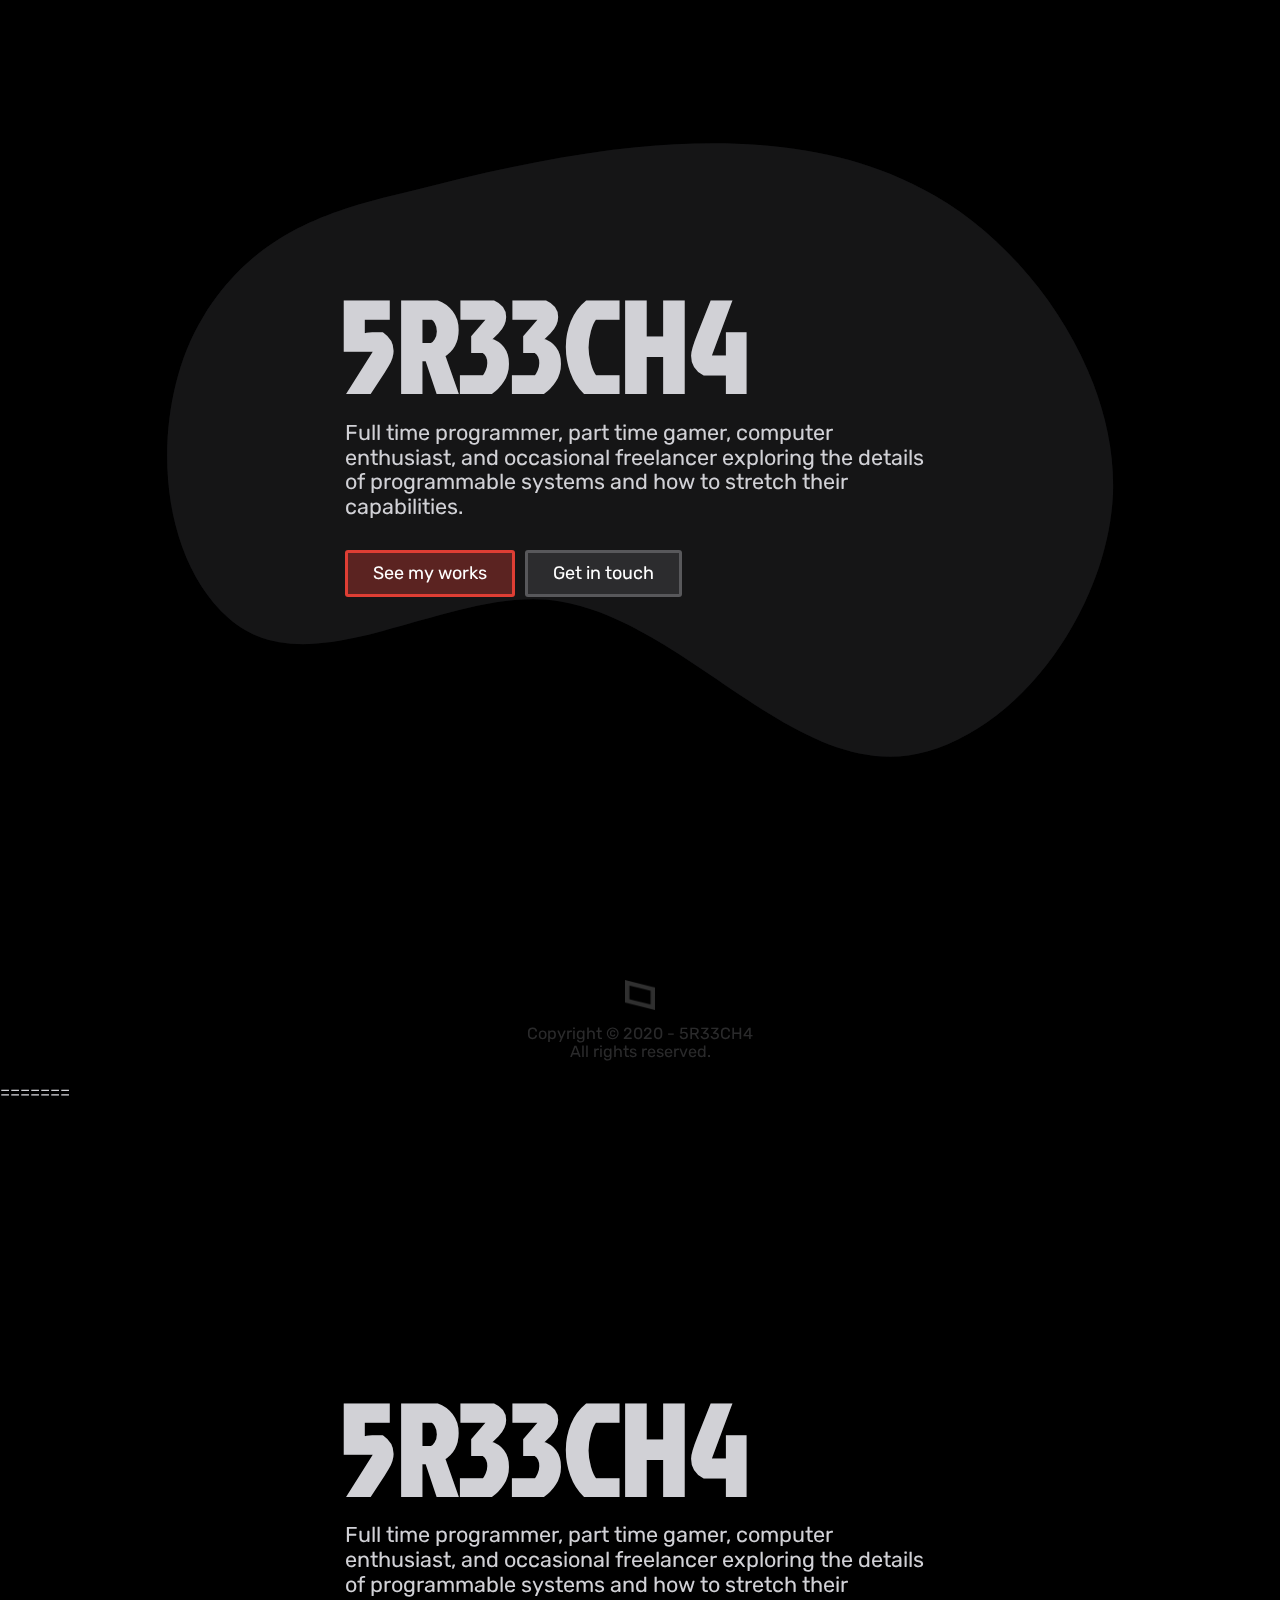
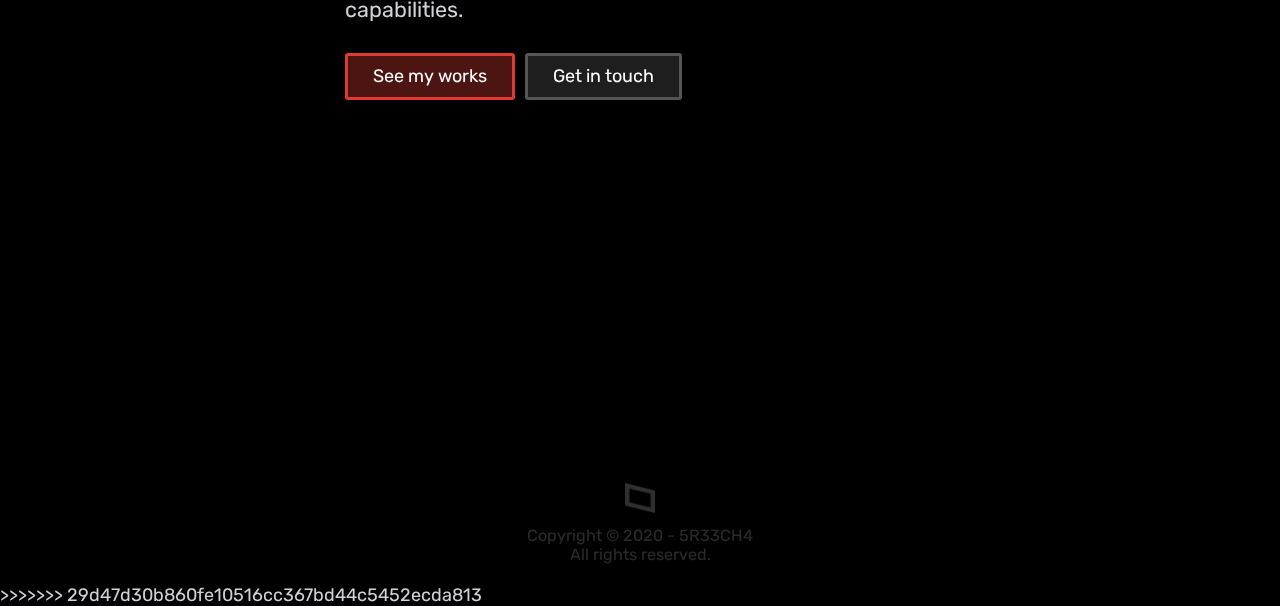
==== commit 60dbd3a8: "Update index.html" ====
--- a/index.html
+++ b/index.html
@@ -1,17 +1,3 @@
-<<<<<<< HEAD
-<!DOCTYPE html>
-<!-- saved from url=(0108)file:///C:/Users/sreec/Downloads/Sankarsan%20Kampa%20-%20Full-time%20Programmer%20_%20Part-time%20Gamer.html -->
-<html lang="en"><head><meta http-equiv="Content-Type" content="text/html; charset=UTF-8"><meta http-equiv="x-ua-compatible" content="ie=edge"><meta name="viewport" content="width=device-width, initial-scale=1.0, minimum-scale=1.0, maximum-scale=1.0, user-scalable=no"><meta name="keywords" content="5R33CH4,Kampa,snkrsnkampa,snkrsn,Developer,Designer,Hacker,Gamer,Freelancer,k3rn31p4nic,kernelpanic,kernel,panic,traction,traction13,technology,computer,enthusiast"><meta name="generator" content="Humanoid"><meta name="author:name" content="5R33CH4"><meta name="author:alias" content="Traction"><meta name="author:username" content="k3rn31p4nic"><meta property="og:site_name" content="5R33CH4"><meta property="og:url" content="https://traction.one"><meta property="og:type" content="website"><meta property="og:image:width" content="279"><meta property="og:image:height" content="279"><meta property="og:image" content="https://traction.one/og-image.jpg"><link rel="apple-touch-icon" sizes="180x180" href="https://traction.one/apple-touch-icon.png"><link rel="shortcut icon" href="https://traction.one/favicon.ico"><link rel="icon" type="image/x-icon" href="https://traction.one/favicon.ico"><link rel="icon" type="image/png" sizes="32x32" href="https://traction.one/favicon-32x32.png"><link rel="icon" type="image/png" sizes="16x16" href="https://traction.one/favicon-16x16.png"><link rel="manifest" href="https://traction.one/site.webmanifest"><link rel="mask-icon" href="https://traction.one/safari-pinned-tab.svg" color="#1f1f1f"><meta name="apple-mobile-web-app-title" content="Tesseract"><meta name="application-name" content="Tesseract"><meta name="msapplication-TileColor" content="#1f1f1f"><meta name="theme-color" content="#000000"><style data-href="/styles.615b8566d921a9d0d398.css">@import url(https://fonts.googleapis.com/css?family=Rubik&display=swap);@import url(https://fonts.googleapis.com/css?family=Jockey+One&subset=latin-ext);
-/*! normalize.css v8.0.1 | MIT License | github.com/necolas/normalize.css */html{line-height:1.15;-webkit-text-size-adjust:100%}body{margin:0}main{display:block}h1{font-size:2em;margin:.67em 0}hr{box-sizing:content-box;height:0;overflow:visible}pre{font-family:monospace,monospace;font-size:1em}a{background-color:transparent}abbr[title]{border-bottom:none;text-decoration:underline;-webkit-text-decoration:underline dotted;text-decoration:underline dotted}b,strong{font-weight:bolder}code,kbd,samp{font-family:monospace,monospace;font-size:1em}small{font-size:80%}sub,sup{font-size:75%;line-height:0;position:relative;vertical-align:baseline}sub{bottom:-.25em}sup{top:-.5em}img{border-style:none}button,input,optgroup,select,textarea{font-family:inherit;font-size:100%;line-height:1.15;margin:0}button,input{overflow:visible}button,select{text-transform:none}[type=button],[type=reset],[type=submit],button{-webkit-appearance:button}[type=button]::-moz-focus-inner,[type=reset]::-moz-focus-inner,[type=submit]::-moz-focus-inner,button::-moz-focus-inner{border-style:none;padding:0}[type=button]:-moz-focusring,[type=reset]:-moz-focusring,[type=submit]:-moz-focusring,button:-moz-focusring{outline:1px dotted ButtonText}fieldset{padding:.35em .75em .625em}legend{box-sizing:border-box;color:inherit;display:table;max-width:100%;padding:0;white-space:normal}progress{vertical-align:baseline}textarea{overflow:auto}[type=checkbox],[type=radio]{box-sizing:border-box;padding:0}[type=number]::-webkit-inner-spin-button,[type=number]::-webkit-outer-spin-button{height:auto}[type=search]{-webkit-appearance:textfield;outline-offset:-2px}[type=search]::-webkit-search-decoration{-webkit-appearance:none}::-webkit-file-upload-button{-webkit-appearance:button;font:inherit}details{display:block}summary{display:list-item}[hidden],template{display:none}:root{--blue:#0084ff;--green:#30d158;--indigo:#5e5ce6;--orange:#ff9f0a;--pink:#ff375f;--purple:#bf5af2;--red:#ff453a;--teal:#64d2ff;--yellow:#ffd60a;--gray:#d1d1d6;--gray1:#8e8e93;--gray2:#636366;--gray3:#48484a;--gray4:#3a3a3c;--gray5:#2c2c2e;--gray6:#1c1c1e;--dark-but-not-black:#181818;--somewhat-black:#111;--black:#000}*,:after,:before{box-sizing:border-box;-webkit-user-select:none;-ms-user-select:none;user-select:none}body{font-family:-apple-system,BlinkMacSystemFont,Rubik,Ubuntu,Cantarell,Open Sans,Helvetica Neue,sans-serif;font-size:18px;scroll-behavior:smooth;background-color:#000;color:var(--gray)}a{outline:0;text-decoration:none;color:#fff;cursor:pointer;transition:color .123s ease-in}p a{color:var(--red)}p a:hover{color:#d70015}h1,h2,h3,h4,h5,h6,p{margin:5px}input[type=email],input[type=text],textarea{outline:0;margin-bottom:10px;padding:10px;border:none;border:3px solid rgba(142,142,147,.15);border-radius:3px;background-color:transparent;color:var(--gray1);transition:background-color .25s ease-out}input[type=email]:hover,input[type=text]:hover,textarea:hover{background-color:rgba(142,142,147,.1)}input[type=email]:focus,input[type=text]:focus,textarea:focus{background-color:rgba(142,142,147,.15)}textarea:invalid{box-shadow:none}</style><meta name="generator" content="Gatsby 2.23.9"><style id="glamor-styles">.css-1e8i0ap,[data-css-1e8i0ap]{flex:none;position:relative;height:100%;fill:rgba(28, 28, 30, .5);-webkit-flex:none;}.css-7olauz,[data-css-7olauz]{position:fixed;top:0;left:0;bottom:0;width:100%;overflow:hidden;display:-webkit-box; display: -moz-box; display: -ms-flexbox; display: -webkit-flex; display: flex;align-items:center;justify-content:center;pointer-events:none;z-index:-999;-webkit-box-align:center;-webkit-align-items:center;-webkit-box-pack:center;-webkit-justify-content:center;}.css-mrgkr6,[data-css-mrgkr6]{top:0;position:fixed;display:-webkit-box; display: -moz-box; display: -ms-flexbox; display: -webkit-flex; display: flex;align-items:center;justify-content:space-between;padding:20px;width:100vw;z-index:1337;-webkit-box-align:center;-webkit-align-items:center;-webkit-box-pack:justify;-webkit-justify-content:space-between;}.css-1lttjzq,[data-css-1lttjzq]{height:20px;width:20px;transform:translateZ(0);transition:-webkit-transform .1337s ease-in-out,transform .1337s ease-in-out;-webkit-transform:translateZ(0);-webkit-transition:-webkit-transform .1337s ease-in-out,transform .1337s ease-in-out;-moz-transition:transform .1337s ease-in-out;}.css-l6db1a,[data-css-l6db1a]{transition:-webkit-transform .1337s ease-in-out,transform .1337s ease-in-out;-webkit-transition:-webkit-transform .1337s ease-in-out,transform .1337s ease-in-out;-moz-transition:transform .1337s ease-in-out;}.css-fb9c2c,[data-css-fb9c2c]{padding:10px 20px;display:-webkit-box; display: -moz-box; display: -ms-flexbox; display: -webkit-flex; display: flex;align-items:center;background-color:var(--somewhat-black);border-radius:25px;box-shadow:0px 5px 15px -5px rgba(0, 0, 0, .3);transform:translateZ(0);transition:background-color .1337s ease-in-out, box-shadow .1337s ease-in-out;cursor:pointer;-webkit-box-align:center;-webkit-align-items:center;-webkit-transform:translateZ(0);-webkit-transition:background-color .1337s ease-in-out, box-shadow .1337s ease-in-out;-moz-transition:background-color .1337s ease-in-out, box-shadow .1337s ease-in-out;}.css-fb9c2c:hover,[data-css-fb9c2c]:hover{box-shadow:0px 5px 25px -10px rgba(0, 0, 0, .3);background-color:var(--dark-but-not-black);}.css-fb9c2c:hover > svg,[data-css-fb9c2c]:hover > svg{transform:translateX(-3px);-webkit-transform:translateX(-3px);}.css-fb9c2c:hover > span,[data-css-fb9c2c]:hover > span{transform:translateX(3px);-webkit-transform:translateX(3px);}.css-1uxhsvx,[data-css-1uxhsvx]{margin:0 auto;margin-top:50px;padding:0px 1.0875rem 1.45rem;padding-top:0;min-height:100vh;max-width:900px;}.css-aphjj5,[data-css-aphjj5]{font-size:.9em;opacity:0.2;}.css-p500f7,[data-css-p500f7]{padding:20px;text-align:center;}.css-1gl4vlx,[data-css-1gl4vlx]{cursor:n-resize;opacity:0.2;transition:opacity .1337s cubic-bezier(.17, .89, .32, 1), -webkit-transform .1337s cubic-bezier(.17, .89, .32, 1), transform .1337s cubic-bezier(.17, .89, .32, 1);padding:10px;-webkit-transition:opacity .1337s cubic-bezier(.17, .89, .32, 1), -webkit-transform .1337s cubic-bezier(.17, .89, .32, 1), transform .1337s cubic-bezier(.17, .89, .32, 1);-moz-transition:opacity .1337s cubic-bezier(.17, .89, .32, 1), transform .1337s cubic-bezier(.17, .89, .32, 1);}.css-1gl4vlx:hover,[data-css-1gl4vlx]:hover{opacity:1;transform:translateY(-5px);-webkit-transform:translateY(-5px);}.css-1jva8i1,[data-css-1jva8i1]{margin-top:20px;font-size:1.2em;max-width:600px;}.css-1vhyies,[data-css-1vhyies]{display:-webkit-box; display: -moz-box; display: -ms-flexbox; display: -webkit-flex; display: flex;flex-direction:column;justify-content:space-around;min-height:calc(100vh - 55px - 50px);-webkit-box-orient:vertical;-webkit-box-direction:normal;-webkit-flex-direction:column;-webkit-box-pack:justify;-webkit-justify-content:space-around;}.css-59ey6y,[data-css-59ey6y]{margin:0 auto;display:-webkit-box; display: -moz-box; display: -ms-flexbox; display: -webkit-flex; display: flex;flex-direction:column;justify-content:center;min-height:calc(100vh - 2 * 55px - 2 * 50px);-webkit-box-orient:vertical;-webkit-box-direction:normal;-webkit-flex-direction:column;-webkit-box-pack:center;-webkit-justify-content:center;}.css-16wcsiz,[data-css-16wcsiz]{margin:0;font-size:18vw;font-family:Jockey One;text-transform:uppercase;line-height:0.8;}@media (min-width: 900px){.css-16wcsiz,[data-css-16wcsiz]{font-size:10vw;}}.css-cr8e4q,[data-css-cr8e4q]{margin-top:20px;display:-webkit-box; display: -moz-box; display: -ms-flexbox; display: -webkit-flex; display: flex;flex-wrap:wrap;justify-content:flex-start;-webkit-box-lines:multiple;-webkit-flex-wrap:wrap;-webkit-box-pack:start;-webkit-justify-content:flex-start;}.css-1271jry,[data-css-1271jry]{display:inline-block;transition:-webkit-transform .25s ease,transform .25s ease;-webkit-transition:-webkit-transform .25s ease,transform .25s ease;-moz-transition:transform .25s ease;}.css-1271jry::before,[data-css-1271jry]::before{content:"➜";opacity:0;position:absolute;top:0;left:0;display:block;transform:translateX(-1.5em) translateZ(0);transition:-webkit-transform .25s ease,transform .25s ease, opacity .25s ease;vertical-align:baseline;-webkit-transform:translateX(-1.5em) translateZ(0);-webkit-transition:-webkit-transform .25s ease,transform .25s ease, opacity .25s ease;-moz-transition:transform .25s ease, opacity .25s ease;}.css-1271jry::before:hover,[data-css-1271jry]::before:hover{transform:translateX(1em) translateZ(0);opacity:1;-webkit-transform:translateX(1em) translateZ(0);}.css-1l9aziw,[data-css-1l9aziw]{margin:5px;padding:10px 25px;background-color:rgba(255, 69, 58, .3);border:3px solid;border-color:rgba(255, 69, 58, .8);border-radius:3px;text-align:center;cursor:pointer;}.css-1l9aziw:hover span,[data-css-1l9aziw]:hover span{transform:translateX(1em) translateZ(0);-webkit-transform:translateX(1em) translateZ(0);}.css-1l9aziw:hover span::before,[data-css-1l9aziw]:hover span::before{transform:translateX(-1em) translateZ(0);opacity:1;-webkit-transform:translateX(-1em) translateZ(0);}.css-qzeo9x,[data-css-qzeo9x]{margin:5px;padding:10px 25px;background-color:rgba(99, 99, 102, .3);border:3px solid;border-color:rgba(99, 99, 102, .8);border-radius:3px;text-align:center;cursor:pointer;}.css-qzeo9x:hover span,[data-css-qzeo9x]:hover span{transform:translateX(1em) translateZ(0);-webkit-transform:translateX(1em) translateZ(0);}.css-qzeo9x:hover span::before,[data-css-qzeo9x]:hover span::before{transform:translateX(-1em) translateZ(0);opacity:1;-webkit-transform:translateX(-1em) translateZ(0);}</style><script id="glamor-ids" type="text/javascript">
-        // <![CDATA[
-        window._glamor = ["1e8i0ap","7olauz","mrgkr6","1lttjzq","l6db1a","fb9c2c","1uxhsvx","aphjj5","p500f7","1gl4vlx","1jva8i1","1vhyies","59ey6y","16wcsiz","cr8e4q","1271jry","1l9aziw","qzeo9x"]
-        // ]]>
-<<<<<<< HEAD
-        </script><title>5R33CH4 - Full-time Programmer / Part-time Gamer</title><meta data-react-helmet="true" name="robots" content="noodp"><link as="script" rel="preload" href="file:///C:/Users/sreec/Downloads/5R33CH4%20-%20Full-time%20Programmer%20_%20Part-time%20Gamer_files/webpack-runtime-50efbed9924b2d82c454.js.download"><link as="script" rel="preload" href="file:///C:/Users/sreec/Downloads/5R33CH4%20-%20Full-time%20Programmer%20_%20Part-time%20Gamer_files/framework-8dcecaaefd71e2213eb2.js.download"><link as="script" rel="preload" href="file:///C:/Users/sreec/Downloads/5R33CH4%20-%20Full-time%20Programmer%20_%20Part-time%20Gamer_files/styles-fa79fef4936efa84b233.js.download"><link as="script" rel="preload" href="file:///C:/Users/sreec/Downloads/5R33CH4%20-%20Full-time%20Programmer%20_%20Part-time%20Gamer_files/5e2a4920-903953856833bbb7f094.js.download"><link as="script" rel="preload" href="file:///C:/Users/sreec/Downloads/5R33CH4%20-%20Full-time%20Programmer%20_%20Part-time%20Gamer_files/app-a5efc493d9d1da14c5a4.js.download"><link as="script" rel="preload" href="file:///C:/Users/sreec/Downloads/5R33CH4%20-%20Full-time%20Programmer%20_%20Part-time%20Gamer_files/component---src-pages-index-js-649ef35e3fc2abede655.js.download"><link as="fetch" rel="preload" href="https://traction.one/page-data/index/page-data.json" crossorigin="anonymous"><link as="fetch" rel="preload" href="https://traction.one/page-data/app-data.json" crossorigin="anonymous"><style type="text/css">:root topadblock, :root script[src^="http://free-shoutbox.net/app/webroot/shoutbox/sb.php?shoutbox="] + #freeshoutbox_content, :root input[onclick^="window.open('http://www.FriendlyDuck.com/"], :root img[alt^="Fuckbook"], :root iframe[src^="http://static.mozo.com.au/strips/"], :root iframe[id^="google_ads_iframe"], :root div[jscontroller="U835zd"] + c-wiz[jsrenderer="YnuqN"], :root div[id^="zergnet-widget"], :root div[id^="traffective-ad-"], :root div[id^="sticky_ad_"], :root div[id^="q1-adset-"], :root div[id^="proadszone-"], :root div[id^="mainads"], :root div[id^="lazyad-"], :root div[id^="gtm-ad-"], :root div[id^="google_dfp_"], :root div[id^="google_ads_iframe_"], :root div[id^="dmRosAdWrapper"], :root div[id^="div-gpt-ad"], :root div[id^="div-adtech-ad-"], :root div[id^="dfp-slot-"], :root div[id^="dfp-ad-"], :root div[id^="block-views-topheader-ad-block-"], :root div[id^="advt-"], :root div[id^="advads_"], :root div[id^="ads300_600-widget"], :root input[onclick^="window.open('http://www.friendlyduck.com/"], :root div[id^="ads300_250-widget"], :root div[id^="ads300_100-widget"], :root div[id^="ads250_250-widget"], :root div[id^="ads120_600-widget"], :root div[id^="adrotate_widgets-"], :root div[id^="adfox_"], :root div[id^="ad_script_"], :root div[id^="ad_rect_"], :root div[id^="ad_position_"], :root div[id^="ad-server-"], :root div[id^="ad-cid-"], :root div[id^="acm-ad-tag-"], :root div[id^="YFBMSN"], :root div[id^="ADV-SLOT-"], :root div[data-spotim-slot], :root div[data-role="sidebarAd"], :root div[data-native_ad], :root div[data-mediatype="advertising"], :root div[data-id-advertdfpconf], :root div[data-adunit], :root div[data-adunit-path], :root div[class^="proadszone-"], :root div[class^="pane-google-admanager-"], :root a[href^="http://adultgames.xxx/"], :root a[href^="http://semi-cod.com/clicks/"], :root div[class^="index_displayAd_"], :root a[href^="http://www.affbuzzads.com/affiliate/"], :root div[class^="index_adBeforeContent_"], :root div[class^="index_adAfterContent_"], :root a[href^="http://dwn.pushtraffic.net/"], :root div[class^="hp-ad-rect-"], :root div[class^="gemini-ad"], :root div[class^="block-openx-"], :root div[class^="ads-partner-"], :root div[class^="ad_border_"], :root a[href^="http://adprovider.adlure.net/"], :root div[class^="Ad__container"], :root div[class*="_AdInArticle_"], :root div[class^="ad_position_"], :root a[href^="http://www.afco2go.com/srv.php?"], :root div[aria-label="Ads"], :root div > [class][onclick*=".updateAnalyticsEvents"], :root a[href*="/servlet/click/zone?"], :root c-wiz[jsrenderer="YnuqN"] > div > div > .Rn1jbe, :root bottomadblock, :root a[href^="https://watchmygirlfriend.tv/"], :root aside[itemtype="https://schema.org/WPAdBlock"], :root a[href^="http://c.actiondesk.com/"], :root aside[id^="div-gpt-ad"], :root a[href^="http://lp.ezdownloadpro.info/"], :root a[href^="http://uploaded.net/ref/"], :root aside[id^="advads_ad_widget-"], :root aside[id^="adrotate_widgets-"], :root amp-ad-custom, :root [id*="MGWrap"], :root ad-desktop-sidebar, :root a[style="display:block;width:300px;min-height:250px"][href^="http://li.cnet.com/click?"], :root div[id^="div-ads-"], :root a[href^="http://at.atwola.com/"], :root a[onmousedown^="this.href='https://paid.outbrain.com/network/redir?"][target="_blank"] + .ob_source, :root a[onmousedown^="this.href='http://paid.outbrain.com/network/redir?"][target="_blank"] + .ob_source, :root a[href^="http://popup.taboola.com/"], :root a[href^="//adbit.co/?a=Advertise&"], :root a[onmousedown^="this.href='/wp-content/embed-ad-content/"], :root div[class^="AdhesionAd_"], :root div[class^="Ad__bigBox"], :root div[role="navigation"] + c-wiz > script + div > .kxhcC, :root a[onclick*="//m.economictimes.com/etmack/click.htm"], :root a[href^="https://www.travelzoo.com/oascampaignclick/"], :root a[href^="https://www.share-online.biz/affiliate/"], :root a[href^="https://www.securegfm.com/"], :root DFP-AD, :root a[href^="//porngames.adult/?SID="], :root a[href^="https://www.oneclickroot.com/?tap_a="] > img, :root a[href^="https://www.iyalc.com/"], :root a[href^="https://www.goldenfrog.com/vyprvpn?offer_id="][href*="&aff_id="], :root a[href^="https://www.get-express-vpn.com/offer/"], :root a[href^="http://webgirlz.online/landing/"], :root a[href^="https://www.g4mz.com/"], :root .trc_related_container div[data-item-syndicated="true"], :root a[href^="https://www.firstload.com/affiliate/"], :root a[href^="https://www.clicktraceclick.com/"], :root a[href^="https://www.camyou.com/?cam="][href*="&track="], :root a[href^="https://www.bebi.com"], :root a[href^="https://www.awin1.com/cread.php?awinaffid="], :root a[href^="https://www.adskeeper.co.uk/"], :root a[href^="http://farm.plista.com/pets"], :root a[href^="https://windscribe.com/promo/"], :root a[href^="http://ad-emea.doubleclick.net/"], :root a[href^="https://understandsolar.com/signup/?lead_source="][href*="&tracking_code="], :root a[href^="http://adf.ly/?id="], :root a[href^="https://uncensored3d.com/"], :root div[id^="tms-ad-dfp-"], :root a[href^="https://trust.zone/go/r.php?RID="], :root a[href^="https://trf.bannerator.com/"], :root a[href^="https://track.adform.net/"], :root a[href^="https://traffic.bannerator.com/"], :root a[href^="https://tracking.truthfinder.com/?a="], :root a[href^="https://track.ultravpn.com/"], :root a[href^="https://www.adultempire.com/"][href*="?partner_id="], :root a[href^="https://track.healthtrader.com/"], :root a[href^="https://track.clickmoi.xyz/"], :root a[href^="https://control.trafficfabrik.com/"], :root a[href^="https://track.52zxzh.com/"], :root .ra[align="right"][width="30%"], :root a[href^="https://tour.mrskin.com/"], :root a[href^="https://www.what-sexdating.com/"], :root a[href^="https://tc.tradetracker.net/"] > img, :root a[href^="https://t.mobtya.com/"], :root a[href^="https://t.hrtyj.com/"], :root a[href^="https://t.hrtye.com/"], :root div[id^="ad_head_celtra_"], :root a[href^="https://t.grtyi.com/"], :root aside[id^="tn_ads_widget-"], :root a[href^="https://syndication.exoclick.com/splash.php?"], :root a[href^="http://connectlinking6.com/"], :root a[href^="http://cdn3.adexprts.com/"], :root a[href^="https://spygasm.com/track?"], :root div[id^="ad-div-"], :root a[href^="https://secure.eveonline.com/ft/?aid="], :root div[class^="Display_displayAd"], :root a[href^="https://secure.bstlnk.com/"], :root a[href^="https://rev.adsession.com/"], :root div[id^="yandex_ad"], :root a[href^="http://y1jxiqds7v.com/"], :root a[href^="https://www.hotgirls4fuck.com/"], :root a[href^="https://www.pornhat.com/"][rel="nofollow"], :root AD-SLOT, :root a[href^="https://pubads.g.doubleclick.net/"], :root a[href^="https://prf.hn/click/"][href*="/adref:"], :root #rhs_block .mod > .gws-local-hotels__booking-module, :root a[href^="http://www.my-dirty-hobby.com/?sub="], :root a[href^="https://porndeals.com/?track="], :root a[href^="https://offerforge.net/"], :root a[href^="https://my-movie.club/"], :root a[href^="https://mk-cdn.net/"], :root a[href^="https://mk-ads.com/"], :root a[href^="https://medleyads.com/"], :root a[href*=".approvallamp.club/"], :root a[href^="https://landing1.brazzersnetwork.com"], :root a[href^="https://land.rk.com/landing/"], :root .lads[width="100%"][style="background:#FFF8DD"], :root a[href^="https://land.brazzersnetwork.com/landing/"], :root a[href^="https://juicyads.in/"], :root a[href^="https://members.linkifier.com/public/affiliateLanding?refCode="], :root a[href^="https://jmp.awempire.com/"], :root a[href^="https://incisivetrk.cvtr.io/click?"], :root a[href^="https://iactrivago.ampxdirect.com/"], :root a[href^="http://www.usearchmedia.com/signup?"], :root a[onmousedown^="this.href='http://staffpicks.outbrain.com/network/redir?"][target="_blank"] + .ob_source, :root a[href^="https://googleads.g.doubleclick.net/pcs/click"], :root a[href^="http://cdn.adstract.com/"], :root a[href^="https://gogoman.me/"], :root [href^="https://IS.ltroute.com/"], :root a[href^="https://go.stripchat.com/"][href*="&campaignId="], :root a[href^="https://go.hpyrdr.com/"], :root a[href^="https://track.afftck.com/"], :root a[href^="http://guideways.info/"], :root a[href^="https://go.cmrdr.com/"], :root a[href*=".inclk.com/"], :root a[href^="https://go.ad2up.com/"], :root a[href^="https://freeadult.games/"], :root a[href^="//nlkdom.com/"], :root a[onmousedown^="this.href='http://staffpicks.outbrain.com/network/redir?"][target="_blank"], :root a[href^="https://fonts.fontplace9.com/"], :root a[href^="http://clkmon.com/adServe/"], :root a[href^="https://flirtaescopa.com/"], :root a[href^="https://fleshlight.sjv.io/"], :root [lazy-ad="leftthin_banner"], :root a[href^="https://dynamicadx.com/"], :root a[href^="http://wxdownloadmanager.com/dl/"], :root div[class^="local-feed-banner-ads"], :root .GFYY1SVE2 > .GFYY1SVD2 > .GFYY1SVG5, :root a[href^="https://djtcollectorclub.org/"][href*="?affiliate_id="], :root a[href^="https://retiremely.com/"], :root a[href^="https://cpmspace.com/"], :root a[href^="https://click.plista.com/pets"], :root a[href^="https://chaturbate.xyz/"], :root a[href^="http://look.djfiln.com/"], :root a[href^="https://chaturbate.jjgirls.com/"][href*="?tour="], :root a[href^="https://chaturbate.com/in/?tour="], :root a[href^="https://chaturbate.com/affiliates/"], :root .mod > ._jH + .rscontainer, :root a[href^="https://blackorange.go2cloud.org/"], :root a[href^="http://www.1clickdownloader.com/"], :root a[href^="https://www.googleadservices.com/pagead/aclk?"], :root a[href^="https://awentw.com/"], :root a[href^="http://adultfriendfinder.com/p/register.cgi?pid="], :root a[href^="https://www.popads.net/users/"], :root iframe[src^="http://ad.yieldmanager.com/"], :root a[href^="http://pubads.g.doubleclick.net/"], :root a[href^="https://sexdatingz.live/"], :root a[href^="//bwnjijl7w.com/"], :root a[href^="https://adultfriendfinder.com/go/page/landing"], :root a[href*="pussl3.com"], :root a[href^="https://adswick.com/"], :root ADS-RIGHT, :root .GKJYXHBF2 > .GKJYXHBE2 > .GKJYXHBH5, :root a[href^="https://adserver.adreactor.com/"], :root a[href^="https://adnetwrk.com/"], :root a[href^="https://refpaano.host/"], :root a[href^="https://meet-to-fuck.com/tds"], :root a[href^="https://adhealers.com/"], :root a[href^="https://ad.doubleclick.net/"], :root a[href^="http://zevera.com/afi.html"], :root a[href^="http://go.oclaserver.com/"], :root a[href^="https://ad.atdmt.com/"], :root .trc_rbox .syndicatedItem, :root a[href^="https://aaucwbe.com/"], :root a[href^="https://a.adtng.com/"], :root a[href^="https://8a1ccf65f2b1302.com/"], :root a[href^="http://xtgem.com/click?"], :root a[href^="https://ads.trafficpoizon.com/"], :root a[href^="http://rekoverr.com/"], :root a[href^="https://chaturbate.com/in/?track="], :root div[id^="cns_ads_"], :root a[data-obtrack^="http://paid.outbrain.com/network/redir?"], :root a[href^="http://www1.clickdownloader.com/"], :root a[href^="http://www.zergnet.com/i/"], :root a[href^="http://www.torntv-downloader.com/"], :root a[href^="http://www.tirerack.com/affiliates/"], :root span[data-component-type="s-ads-metrics"], :root div[class^="AdBannerWrapper-"], :root a[href^="http://www.text-link-ads.com/"], :root a[href^="https://weedzy.co.uk/"][href*="&utm_"], :root a[href^="https://gghf.mobi/"], :root a[href^="http://www.terraclicks.com/"], :root a[href^="http://www.streamate.com/exports/"], :root a[onmousedown^="this.href='https://paid.outbrain.com/network/redir?"][target="_blank"], :root a[href^="http://www.sfippa.com/"], :root a[href^="http://www.xmediaserve.com/"], :root a[href^="http://www.sex.com/videos/?utm_"], :root a[href^="http://paid.outbrain.com/network/redir?"], :root a[href^="http://www.sex.com/?utm_"], :root a[onmousedown^="this.href='http://paid.outbrain.com/network/redir?"][target="_blank"], :root a[href^="http://www.roboform.com/php/land.php"], :root a[href^="http://secure.signup-page.com/"], :root a[href^="http://www.quick-torrent.com/download.html?aff"], :root a[href^="http://ffxitrack.com/"], :root a[href^="https://www.im88trk.com/"], :root a[href^="http://adexprt.me/"], :root a[href^="http://www.pinkvisualgames.com/?revid="], :root a[href^="https://trklvs.com/"], :root a[href^="http://www.paddypower.com/?AFF_ID="], :root #mn div[style="position:relative"] > #center_col > div > ._dPg, :root a[href^="http://www.myvpn.pro/"], :root a[href^="http://www.freefilesdownloader.com/"], :root a[href^="http://www.mysuperpharm.com/"], :root .trc_rbox_border_elm .syndicatedItem, :root a[href^="http://www.myfreepaysite.com/sfw_int.php?aid"], :root a[href^="http://www.myfreepaysite.com/sfw.php?aid"], :root div[id^="advads-"], :root a[href^="http://www.myfreecams.com/?co_id="][href*="&track="], :root .rhsvw[style="background-color:#fff;margin:0 0 14px;padding-bottom:1px;padding-top:1px;"], :root a[href^="http://www.moneyducks.com/"], :root a[href^="http://bcntrack.com/"], :root a[href^="http://www.securegfm.com/"], :root a[href^="http://www.liversely.net/"], :root a[href^="http://www.linkbucks.com/referral/"], :root a[href^="//88d7b6aa44fb8eb.com/"], :root a[href^="http://www.ireel.com/signup?ref"], :root a[href*="=Adtracker"], :root a[href^="http://www.incredimail.com/?id="], :root a[href^="http://www.idownloadplay.com/"], :root a[href^="http://www.hitcpm.com/"], :root a[href^="http://fusionads.net"], :root a[href^="http://www.hibids10.com/"], :root a[href^="http://www.gamebookers.com/cgi-bin/intro.cgi?"], :root div[id^="div_openx_ad_"], :root a[href^="http://www.friendlyquacks.com/"], :root a[href^="https://www.financeads.net/tc.php?"], :root a[href^="http://www.friendlyduck.com/AF_"], :root a[href*="emprestimo.eu"], :root a[href^="https://content.oneindia.com/www/delivery/"], :root a[href^="http://www.fpcTraffic2.com/blind/in.cgi?"], :root a[href^="http://www.fleshlight.com/"], :root a[href^="http://www.flashx.tv/downloadthis"], :root div[class^="SponsoredAds"], :root .trc_rbox_div a[target="_blank"][href^="http://tab"], :root a[href^="https://americafirstpolls.com/"], :root a[href^="http://clickserv.sitescout.com/"], :root a[href^="http://www.firstload.de/affiliate/"], :root a[href^="http://www.twinplan.com/AF_"], :root a[href^="http://www.fducks.com/"], :root a[href^="http://www.epicgameads.com/"], :root a[href^="http://www.easydownloadnow.com/"], :root a[href^="http://www.duckssolutions.com/"], :root a[href^="https://go.trkclick2.com/"], :root a[href^="http://www.duckcash.eu/"], :root a[href^="http://go.seomojo.com/tracking202/"], :root a[href^="http://www.downloadweb.org/"], :root a[href^="http://www.down1oads.com/"], :root a[href^="https://trafficmedia.center/"], :root a[href^="http://www.dealcent.com/register.php?affid="], :root .rscontainer > .ellip, :root a[href^="http://www.clkads.com/adServe/"], :root a[href^="http://www.clickansave.net/"], :root div[class^="adpubs-"], :root a[href*="deliver.trafficfabrik.com"], :root a[href^="http://www.cash-duck.com/"], :root a[href^="http://www.bitlord.me/share/"], :root div[class^="Directory__footerAds"], :root a[href^="http://www.bet365.com/"][href*="?affiliate="], :root a[href^="http://www.bet365.com/"][href*="&affiliate="], :root a[href^="http://www.badoink.com/go.php?"], :root #mbEnd[cellspacing="0"][cellpadding="0"], :root div[data-ad-underplayer], :root a[href^="http://www.richducks.com/"], :root a[href^="http://www.babylon.com/welcome/index?affID"], :root a[href^="http://www.sexgangsters.com/?pid="], :root a[href^="http://www.amazon.co.uk/exec/obidos/external-search?"], :root a[href^="https://ads-for-free.com/click.php?"], :root a[href^="http://www.socialsex.com/"], :root a[href^="https://www.camsoda.com/enter.php?id="], :root a[href^="http://go.ad2up.com/"], :root a[href^="https://badoinkvr.com/"], :root a[href*="/adServe/banners?"], :root a[href^="http://www.adxpansion.com"], :root .plistaList > .itemLinkPET, :root a[href^="http://www.adbrite.com/mb/commerce/purchase_form.php?"], :root a[href^="http://www.adultdvdempire.com/?partner_id="][href*="&utm_"], :root a[href^="http://www.ragazzeinvendita.com/?rcid="], :root a[href^="http://www.TwinPlan.com/AF_"], :root div[class^="adbanner_"], :root a[href^="http://www.brightwheel.info/"], :root a[href^="https://www.iclwy.xyz/"], :root a[href^="http://www.123-reg.co.uk/affiliate2.cgi"], :root div[itemtype="http://www.schema.org/WPAdBlock"], :root a[href^="http://wopertific.info/"], :root a[href^="http://bodelen.com/"], :root a[href^="http://wgpartner.com/"], :root div[class^="Ad__adContainer"], :root a[href^="http://web.adblade.com/"], :root div[class^="BlockAdvert-"], :root a[href^="https://go.onclasrv.com/"], :root a[href^="http://wct.link/"], :root a[href^="https://topoffers.com/"][href*="/?pid="], :root a[href^="http://vinfdv6b4j.com/"], :root a[href^="http://s9kkremkr0.com/"], :root a[href^="https://www.nutaku.net/signup/landing/"], :root a[href^="http://us.marketgid.com"], :root a[href^="http://ul.to/ref/"], :root a[href^="http://ucam.xxx/?utm_"], :root a[href^="https://adsrv4k.com/"], :root a[href^="http://trk.mdrtrck.com/"], :root a[href^="http://traffic.tc-clicks.com/"], :root div[class^="awpcp-random-ads"], :root a[href^="http://www.graboid.com/affiliates/"], :root a[href^="http://tracking.toroadvertising.com/"], :root a[href^="http://www.liutilities.com/"], :root a[href^="http://www.dl-provider.com/search/"], :root a[href^="http://tc.tradetracker.net/"] > img, :root a[href^="http://tracking.deltamediallc.com/"], :root a[href^="http://track.adform.net/"], :root a[href^="http://tour.affbuzzads.com/"], :root a[href^="https://iac.ampxdirect.com/"], :root a[href^="http://t.mdn2015x3.com/"], :root a[href^="http://galleries.securewebsiteaccess.com/"], :root a[href^="http://stateresolver.link/"], :root a[href^="http://sharesuper.info/"], :root a[href^="https://awecrptjmp.com/"], :root a[href^="http://server.cpmstar.com/click.aspx?poolid="], :root a[href^="http://www.downloadthesefiles.com/"], :root a[href^="http://secure.cbdpure.com/aff/"], :root a[href^="http://t.mdn2015x1.com/"], :root a[href^="http://azmobilestore.co/"], :root a[href^="http://s5prou7ulr.com/"], :root a[href*="/cmd.php?ad="], :root a[href^="http://refpaano.host/"], :root div[class*="-storyBodyAd-"], :root a[href^="https://easygamepromo.com/ef/custom_affiliate/"], :root [href^="https://get-download.club/"], :root a[href^="http://record.betsafe.com/"], :root a[href^="https://keep2share.cc/pr/"], :root a[href^="https://clixtrac.com/"], :root [onclick*="content.ad/"], :root a[href^="http://adlev.neodatagroup.com/"], :root a[href^="http://reallygoodlink.extremefreegames.com/"], :root a[href^="http://promos.bwin.com/"], :root a[href*=".irtyc.com/"], :root a[href^="http://z1.zedo.com/"], :root a[href^="http://pokershibes.com/index.php?ref="], :root a[href^="https://dltags.com/"], :root a[href^="http://onclickads.net/"], :root a[href^="http://mmo123.co/"], :root a[href^="https://www.oboom.com/ref/"], :root a[href^="http://media.paddypower.com/redirect.aspx?"], :root #rhs_block .xpdopen > ._OKe > div > .mod > ._yYf, :root a[href^="http://allaptair.club/"], :root .section-result[data-result-ad-type], :root a[href^="https://deliver.ptgncdn.com/"], :root a[href^="http://latestdownloads.net/download.php?"], :root a[href^="http://k2s.cc/code/"], :root #topstuff > #tads, :root a[href*=".bang.com/"][href*="&aff="], :root a[data-widget-outbrain-redirect^="http://paid.outbrain.com/network/redir?"], :root a[href^="http://join3.bannedsextapes.com/track/"], :root a[href^="https://gamescarousel.com/"], :root a[href^="http://istri.it/?"], :root a[href^="//awejmp.com/"], :root a[href^="http://mob1ledev1ces.com/"], :root a[href^="http://www.fbooksluts.com/"], :root a[href^="http://www.cdjapan.co.jp/aff/click.cgi/"], :root a[href^="//api.ad-goi.com/"], :root a[href*="//ridingintractable.com/"], :root a[href^="http://intent.bingads.com/"], :root div[id^="crt-"][style], :root a[href^="http://igromir.info/"], :root a[href^="https://track.themadtrcker.com/"], :root a[href^="http://hyperlinksecure.com/go/"], :root a[href^="https://intrev.co/"], :root a[href^="http://https://www.get-express-vpn.com/offer/"], :root .ob_container .item-container-obpd, :root a[href^="http://websitedhoome.com/"], :root a[href^="http://www.adskeeper.co.uk/"], :root a[href^="https://clickadilla.com/"], :root a[href^="http://www.gfrevenge.com/landing/"], :root a[href^="http://45eijvhgj2.com/"], :root a[href^="http://hpn.houzz.com/"], :root a[href^="http://searchtabnew.com/"], :root a[href*="?adlivk="][href*="&refer="], :root a[href^="//look.djfiln.com/"], :root a[href^="http://greensmoke.com/"], :root a[href^="//5e1fcb75b6d662d.com/"], :root a[href^="http://googleads.g.doubleclick.net/pcs/click"], :root a[href^="https://bnsjb1ab1e.com/"], :root a[href^="http://mo8mwxi1.com/"], :root div[class^="ResponsiveAd-"], :root a[href^="http://install.securewebsiteaccess.com/"], :root a[href^="http://www.revenuehits.com/"], :root a[href^="https://mcdlks.com/"], :root a[href^="https://bs.serving-sys.com"], :root .__y_elastic .__y_item, :root a[href^="http://go.mobisla.com/"], :root a[href^="//srv.buysellads.com/"], :root a[href^="http://g1.v.fwmrm.net/ad/"], :root .widget-pane-section-result[data-result-ad-type], :root a[href^="http://imads.integral-marketing.com/"], :root a[href^="http://freesoftwarelive.com/"], :root a[href^="http://adtrackone.eu/"], :root a[href^="http://finaljuyu.com/"], :root a[href^="http://fileloadr.com/"], :root a[href^="http://extra.bet365.com/"][href*="?affiliate="], :root a[href^="http://ethfw0370q.com/"], :root [id^="bunyad_ads_"], :root a[href^="http://elitefuckbook.com/"], :root a[href^="http://eclkmpsa.com/"], :root a[href*="//3wr110.xyz/"], :root a[href^="http://earandmarketing.com/"], :root a[href^="https://www.mypornstarcams.com/landing/click/"], :root [href^="https://maskip.co/"], :root a[href^="http://getlinksinaseconds.com/"], :root a[href*=".mfroute.com/"], :root #content > #center > .dose > .dosesingle, :root a[href^="http://campaign.bharatmatrimony.com/track/"], :root a[href^="http://d2.zedo.com/"], :root a[href^="http://keep2share.cc/pr/"], :root a[href^="http://cp.cbbp1.com"], :root a[href^="http://contractallsticker.net/"], :root a[href^="http://codec.codecm.com/"], :root a[href^="http://pwrads.net/"], :root a[href^="//oardilin.com/"], :root a[href^="http://refer.webhostingbuzz.com/"], :root a[href^="https://paid.outbrain.com/network/redir?"], :root a[href^="http://www.downloadplayer1.com/"], :root a[href^="http://clicks.binarypromos.com/"], :root iframe[name^="google_ads_iframe"], :root div[class^="largeRectangleAd_"], :root a[href^="https://dediseedbox.com/clients/aff.php?"], :root a[href^="http://www.wantstraffic.com/"], :root a[href^="http://databass.info/"], :root a[href^="http://www.urmediazone.com/signup"], :root a[href^="http://click.plista.com/pets"], :root a[href^="http://chaturbate.com/affiliates/"], :root a[href^="http://www.firstload.com/affiliate/"], :root a[href^="http://www.friendlyadvertisements.com/"], :root a[href^="//00ae8b5a9c1d597.com/"], :root a[href^="http://cdn3.adbrau.com/"], :root a[href^="http://amzn.to/"] > img[src^="data"], :root a[href^="http://bs.serving-sys.com/"], :root a[href^="http://cpaway.afftrack.com/"], :root a[href^="http://cdn.adsrvmedia.net/"], :root [lazy-ad="top_banner"], :root a[href^="http://360ads.go2cloud.org/"], :root a[href^="http://dftrck.com/"], :root a[href^="http://casino-x.com/?partner"], :root div[data-flt-ve="sponsored_search_ads"], :root a[href^="http://record.sportsbetaffiliates.com.au/"], :root a[href^="http://campeeks.com/"][href*="&utm_"], :root #flowplayer > div[style="position: absolute; width: 300px; height: 275px; left: 222.5px; top: 85px; z-index: 999;"], :root a[href^="http://download-performance.com/"], :root a[href^="http://www.on2url.com/app/adtrack.asp"], :root #\5f _nq__hh[style="display:block!important"], :root a[href^="http://campaign.bharatmatrimony.com/cbstrack/"], :root a[href^="http://xads.zedo.com/"], :root a[href^="http://www.affiliates1128.com/processing/"], :root a[href^="http://c.jumia.io/"], :root a[href^="https://bullads.net/get/"], :root a[href^="http://yads.zedo.com/"], :root a[href^="http://down1oads.com/"], :root a[href^="http://buysellads.com/"], :root a[href^="https://uncensored.game/"], :root td[valign="top"] > .mainmenu[style="padding:10px 0 0 0 !important;"], :root a[href^="http://feedads.g.doubleclick.net/"], :root a[href^="http://betahit.click/"], :root a[href^="https://torguard.net/aff.php"] > img, :root a[href^="http://bestorican.com/"], :root a[href^="http://bcp.crwdcntrl.net/"], :root a[href^="http://bc.vc/?r="], :root a[href^="http://banners.victor.com/processing/"], :root a[href^="http://affiliate.glbtracker.com/"], :root a[href^="https://transfer.xe.com/signup/track/redirect?"], :root a[href^="http://anonymous-net.com/"], :root a[href^="https://www.dsct1.com/"], :root a[data-oburl^="https://paid.outbrain.com/network/redir?"], :root .icons-rss-feed + .icons-rss-feed div[class$="_item"], :root a[href^="http://aflrm.com/"], :root a[href^="http://affiliates.pinnaclesports.com/processing/"], :root a[href^="http://partner.sbaffiliates.com/"], :root a[href^="http://affiliate.coral.co.uk/processing/"], :root a[href^="http://aff.ironsocket.com/"], :root a[href^="http://adsrv.keycaptcha.com"], :root a[href^="https://zononi.com/"], :root a[href^="http://adserving.unibet.com/"], :root a[href^="https://secure.adnxs.com/clktrb?"], :root a[href^="http://adserver.adtechus.com/"], :root a[href^="http://adserver.adreactor.com/"], :root a[href^="http://www.yourfuckbook.com/?"], :root a[href^="//go.onclasrv.com/"], :root .GHOFUQ5BG2 > .GHOFUQ5BF2 > .GHOFUQ5BG5, :root #\5f _mom_ad_2, :root a[href^="http://ads.sprintrade.com/"], :root a[href^="https://www.mrskin.com/tour"], :root a[href^="http://adserver.adtech.de/"], :root a[href^="http://cwcams.com/landing/click/"], :root a[href^="http://ads.betfair.com/redirect.aspx?"], :root a[href^="http://ads.affbuzzads.com/"], :root a[href^="//mob1ledev1ces.com/"], :root a[href^="http://online.ladbrokes.com/promoRedirect?"], :root a[href^="http://go.trafficshop.com/"], :root a[href^="http://ads.ad-center.com/"], :root a[href^="https://horny-pussies.com/tds"], :root a[href^="http://adfarm.mediaplex.com/"], :root a[href^="http://ad.doubleclick.net/"], :root a[href^="https://k2s.cc/pr/"], :root a[href^="http://ad.au.doubleclick.net/"], :root a[href^="http://a63t9o1azf.com/"], :root a[href^="http://srvpub.com/"], :root a[href^="http://a.adquantix.com/"], :root a[href^="http://NowDownloadAll.com"], :root a[href^="http://adtrack123.pl/"], :root a[href^="http://9amq5z4y1y.com/"], :root a[href^="http://4c7og3qcob.com/"], :root a[href^="//go.vedohd.org/"], :root a[href^="http://www.ducksnetwork.com/"], :root a[href^="http://3wr110.net/"], :root a[href^="https://track.trkinator.com/"], :root a[href^="//ads.ad-center.com/"], :root a[href^="http://1phads.com/"], :root a[href^="//zenhppyad.com/"], :root a[href^="//www.pd-news.com/"], :root a[href^="//www.mgid.com/"], :root a[href^="http://lp.ncdownloader.com/"], :root a[href^="//pubads.g.doubleclick.net/"], :root div[id^="ad-gpt-"], :root a[href^="http://pan.adraccoon.com?"], :root a[href^="https://ilovemyfreedoms.com/"][href*="?affiliate_id="], :root a[href^="//healthaffiliate.center/"], :root .l-container > #fishtank, :root a[href^="http://www.streamtunerhd.com/signup?"], :root a[href*=".adform.net/"], :root #ssmiwdiv[jsdisplay], :root a[href^="https://www.oboom.com/ad/"], :root a[href^="//4f6b2af479d337cf.com/"], :root a[href^="https://www.arthrozene.com/"][href*="?tid="], :root a[href^="https://awejmp.com/"], :root a[href^=" http://www.sex.com/"][href*="&utm_"], :root a[href^=" http://n47adshostnet.com/"], :root a[href^=" http://ads.ad-center.com/"], :root a[href^="https://fileboom.me/pr/"], :root a[href^="http://marketgid.com"], :root .GPMV2XEDA2 > .GPMV2XEDP1 > .GPMV2XEDJBB, :root a[href*="onclkds."], :root a[href^="https://betway.com/"][href*="&a="], :root a[href^="https://affiliates.bet-at-home.com/processing/"], :root a[href^="https://ads.ad4game.com/"], :root div[id^="ad-position-"], :root a[data-redirect^="this.href='http://paid.outbrain.com/network/redir?"], :root a[href^="http://liversely.com/"], :root a[href*="=exoclick"], :root div[class^="backfill-taboola-home-slot-"], :root a[href*="=adscript"], :root #mn #center_col > div > h2.spon:first-child, :root a[href*="//bongacams5.com/track?"], :root FBS-AD, :root a[href*="5iclx7wa4q.com"], :root a[href^="https://www.adxtro.com/"], :root a[href*="delivery.trafficfabrik.com"], :root .commercial-unit-mobile-top .jackpot-main-content-container > .UpgKEd + .nZZLFc > div > .vci, :root #center_col > #resultStats + #tads + #res + #tads, :root a[href*="//bongacams2.com/track?"], :root a[href*=".udncoeln.com/"], :root a[href*=".qertewrt.com/"], :root a[target="_blank"][href^="http://api.taboola.com/"], :root a[href*=".smartadserver.com"], :root a[href*="//bongacams.com/track?"], :root a[data-oburl^="http://paid.outbrain.com/network/redir?"], :root a[href^="http://refpa.top/"], :root #ads > .dose > .dosesingle, :root a[href*=".revimedia.com/"], :root .__ywvr .__y_item, :root a[href^="https://farm.plista.com/pets"], :root a[href*=".red90121.com/"], :root [href^="http://advertisesimple.info/"], :root a[href^="https://www.friendlyduck.com/AF_"], :root #center_col > #resultStats + div + #res + #tads, :root a[href^="//40ceexln7929.com/"], :root a[href^="https://playuhd.host/"], :root .mw > #rcnt > #center_col > #taw > #tvcap > .c, :root a[href*=".purple6401.com/"], :root a[href^="http://www.greenmangaming.com/?tap_a="], :root a[href*=".opskln.com/"], :root a[href^="http://adrunnr.com/"], :root div[id^="div_ad_stack_"], :root a[href*=".ichlnk.com/"], :root a[href^="http://secure.hostgator.com/~affiliat/"], :root [onclick^="window.open('http://adultfriendfinder.com/search/"], :root .mod > .gws-local-promotions__border, :root a[href^="https://deliver.tf2www.com/"], :root a[href^="http://spygasm.com/track?"], :root .ob_dual_right > .ob_ads_header ~ .odb_div, :root a[href*=".adk2x.com/"], :root a[href^="http://data.committeemenencyclopedicrepertory.info/"], :root a[href*=".allsports4you.club"], :root #MAIN.ShowTopic > .ad, :root a[href^="https://porngames.adult/?SID="], :root a[href^="http://findersocket.com/"], :root a[href^="https://m.do.co/c/"] > img, :root #tads + div + .c, :root a[href^="//jsmptjmp.com/"], :root a[href^="http://duckcash.eu/"], :root a[href^="http://www.mobileandinternetadvertising.com/"], :root .GB3L-QEDGY .GB3L-QEDF- > .GB3L-QEDE-, :root a[data-url^="http://paid.outbrain.com/network/redir?"] + .author, :root a[href^="http://liversely.net/"], :root .ra[width="30%"][align="right"] + table[width="70%"][cellpadding="0"], :root a[href^="http://www.coiwqe.site/"], :root iframe[id^="google_ads_frame"], :root a[href^="http://www.bluehost.com/track/"] > img, :root a[data-url^="http://paid.outbrain.com/network/redir?"], :root a[href^="http://play4k.co/"], :root a[data-redirect^="https://paid.outbrain.com/network/redir?"], :root a[href^="http://n.admagnet.net/"], :root a[href^="http://bestchickshere.com/"], :root a[href^="http://www.getyourguide.com/?partner_id="], :root [onclick^="window.open('https://www.brazzersnetwork.com/landing/"], :root a[href*=".adsrv.eacdn.com/"] > img, :root a[href^="http://mgid.com/"], :root a[href*="a2g-secure.com"], :root #resultspanel > #topads, :root a[href^="http://espn.zlbu.net/"], :root a[href^="https://vod09197d7.club/"], :root a[href^="http://k2s.cc/pr/"], :root a[href^="http://9nl.es/"], :root #assetsListings[style="display: block;"], :root [onclick^="window.open('window.open('//delivery.trafficfabrik.com/"], :root [id*="MarketGid"], :root a[href^="https://servedbyadbutler.com/"], :root a[href^="https://mob1ledev1ces.com/"], :root a[data-redirect^="http://paid.outbrain.com/network/redir?"], :root a[href^="https://explore.findanswersnow.net/"], :root [id^="adframe_wrap_"], :root a[href^="http://c.ketads.com/"], :root a[href^="http://6kup12tgxx.com/"], :root a[target="_blank"][onmousedown="this.href^='http://paid.outbrain.com/network/redir?"], :root a[href*=".fwd28.com/"], :root [lazy-ad="leftbottom_banner"], :root p[id^="div-gpt-ad-"], :root a[href^="http://fsoft4down.com/"], :root a[href*="ad2upapp.com/"], :root a[href^="http://see-work.info/"], :root a[href*="/adrotate-out.php?"], :root #atvcap + #tvcap > .mnr-c > .commercial-unit-mobile-top, :root .inlineNewsletterSubscription + .inlineNewsletterSubscription div[class$="_item"], :root a[href*=".orange2258.com/"], :root #taw > .med + div > #tvcap > .mnr-c:not(.qs-ic) > .commercial-unit-mobile-top, :root .plista_widget_belowArticleRelaunch_item[data-type="pet"], :root a[href*="get-express-vpn.xyz"], :root a[href*=".intab.fun/"], :root [href*="//etracking.pro"], :root a[href^="http://www.fonts.com/BannerScript/"], :root a[href^="https://goraps.com/"], :root .gbfwa > div[class$="_item"], :root [href^="http://www.xiloy.site/"], :root a[href^="https://www.passeura.com/"], :root a[href^="http://www.pinkvisualpad.com/?revid="], :root a[href^="https://www.brazzersnetwork.com/landing/"], :root #cnt #center_col > #taw > #tvcap > .c._oc._Lp, :root [href*="//xml.revrtb.com/"], :root [href*="//trackout.business"], :root #rhs_block .mod > .luhb-div > div[data-async-type="updateHotelBookingModule"], :root a[href^="http://adclick.g.doubleclick.net/"], :root [href*="//mclick.net"], :root .trc_rbox_div .syndicatedItem, :root .commercial-unit-desktop-rhs > .iKidV > .Ee92ae + .P2mpm + .hp3sk, :root .commercial-unit-mobile-top .jackpot-main-content-container > .UpgKEd + .nZZLFc > .vci, :root a[href^="http://www.installads.net/"], :root div[role="navigation"] + c-wiz > div > .kxhcC, :root a[href^="http://www.download-provider.org/"], :root a[href^="http://webtrackerplus.com/"], :root a[href^="https://ad13.adfarm1.adition.com/"], :root a[href^="http://clickandjoinyourgirl.com/"], :root div[itemtype="http://schema.org/WPAdBlock"], :root a[href^="https://www.nudeidols.com/cams/"], :root #center_col > #res > #topstuff + #search > div > #ires > #rso > #flun, :root [href*=".trackout.business"], :root [href*=".etracking.pro"], :root a[href^="http://get.slickvpn.com/"], :root [data-ad-module], :root a[href^="http://hd-plugins.com/download/"], :root a[href^="//voyeurhit.com/cs/"], :root a[href^="http://www.afgr3.com/"], :root [ad-id^="googlead"], :root .ra[align="left"][width="30%"], :root a[href^="https://trackjs.com/?utm_source"], :root AFS-AD, :root #main-content > [style="padding:10px 0 0 0 !important;"], :root #center_col > #resultStats + div[style="border:1px solid #dedede;margin-bottom:11px;padding:5px 7px 5px 6px"], :root div[class^="lifeOnwerAd"], :root a[href$="/vghd.shtml"], :root a[href^="https://redirect.ero-advertising.com/"], :root #center_col > #main > .dfrd > .mnr-c > .c._oc._zs, :root div[data-subscript="Advertising"], :root div[class$="dealnews"] > .dealnews, :root a[href^="http://t.mdn2015x2.com/"], :root a[href^="http://b.bestcompleteusa.info/"], :root .trc_rbox_div .syndicatedItemUB, :root a[href^="http://deloplen.com/afu.php?zoneid="], :root a[href^="//db52cc91beabf7e8.com/"], :root [id*="ScriptRoot"], :root a[href*=".clksite.com/"], :root a[href^="http://www.webtrackerplus.com/"], :root .GJJKPX2N1 > .GJJKPX2M1 > .GJJKPX2P4, :root .vi-lb-placeholder[title="ADVERTISEMENT"], :root a[href^="http://goldmoney.com/?gmrefcode="], :root a[href^="http://papi.mynativeplatform.com:80/pub2/"], :root LEADERBOARD-AD, :root #mn #center_col > div > h2.spon:first-child + ol:last-child, :root div[data-crl="true"][data-id^="CarouselPLA-"], :root #center_col > #taw > #tvcap > .commercial-unit-desktop-top, :root .plistaList > .plista_widget_underArticle_item[data-type="pet"], :root a[href^="http://servicegetbook.net/"], :root #rhs_block > #mbEnd, :root a[href^="http://cinema.friendscout24.de?"], :root [lazy-ad="lefttop_banner"], :root a[href^="http://www.mrskin.com/tour"], :root .jobs-information-call-to-action + .jobs-information-call-to-action div[class$="_item"], :root a[href^="https://www.incredimail.com/?id"], :root a[href^="http://api.content.ad/"], :root a[href^="http://adtransfer.net/"], :root a[href*=".clkcln.com/"], :root a[href^="http://www.uniblue.com/cm/"], :root a[href^="http://landingpagegenius.com/"], :root a[data-redirect^="http://click.plista.com/pets"], :root #rhs_block > script + .c._oc._Ve.rhsvw, :root #\5f _mom_ad_12, :root .__zinit .__y_item, :root .ch[onclick="ga(this,event)"], :root .__ywl .__y_item, :root a[href^="http://track.trkvluum.com/"], :root a[href^="http://linksnappy.com/?ref="], :root [src^="/Redirect.a2b?"], :root #center_col > #resultStats + #tads, :root .__yinit .__y_item, :root #center_col > div[style="font-size:14px;margin-right:0;min-height:5px"] > div[style="font-size:14px;margin:0 4px;padding:1px 5px;background:#fff8e7"], :root a[href^="https://secure.cbdpure.com/aff/"], :root AMP-AD, :root iframe[src*="mellowads.com"], :root .__y_inner > .__y_item, :root #cnt #center_col > #res > #topstuff > .ts, :root a[href^="https://landing.brazzersnetwork.com/"], :root .rc-cta[data-target], :root a[href*="//promo-bc.com/track?"], :root a[href^="http://www.firstclass-download.com/"], :root a[href*=".trust.zone"], :root .GFYY1SVD2 > .GFYY1SVC2 > .GFYY1SVF5, :root div[class^="AdEmbeded__AddWrapper"], :root a[href^="http://affiliates.score-affiliates.com/"], :root #rhswrapper > #rhssection[border="0"][bgcolor="#ffffff"], :root .Mpopup + #Mad > #MadZone, :root a[href^="http://ads.expekt.com/affiliates/"], :root #center_col > #\5f Emc, :root a[href^="http://click.payserve.com/"], :root a[href^="http://serve.williamhill.com/promoRedirect?"], :root a[href*=".cfm?fp="][href*="&prvtof="], :root [href*=".mclick.net"], :root #center_col > #taw > #tvcap > .cu-container > .commercial-unit-desktop-top, :root div[class^="advertisement-desktop"], :root a[href^="http://ads2.williamhill.com/redirect.aspx?"], :root a[href^="https://www.spyoff.com/"], :root AD-TRIPLE-BOX, :root a[href^="http://www.menaon.com/installs/"], :root a[href^="http://taboola-"][href*="/redirect.php?app.type="], :root .mw > #rcnt > #center_col > #taw > .c, :root #rhs_block > .ts[cellspacing="0"][cellpadding="0"][style="padding:0"], :root #header + #content > #left > #rlblock_left, :root a[href^="http://www.seekbang.com/cs/"], :root a[href^="http://syndication.exoclick.com/"], :root a[href^="http://bluehost.com/track/"], :root a[href^="https://squren.com/rotator/?atomid="], :root .nrelate .nr_partner, :root a[href^="http://www.afgr2.com/"], :root #mn div[style="position:relative"] > #center_col > ._Ak, :root a[href^="https://adclick.g.doubleclick.net/"], :root a[href^="//medleyads.com/spot/"], :root a[href*="mfroute.com/"], :root a[href^="//z6naousb.com/"], :root div[id^="ad_bigbox_"], :root #content > #right > .dose > .dosesingle, :root #rhs_block > ol > .rhsvw > .kp-blk > .xpdopen > ._OKe > ol > ._DJe > .luhb-div, :root a[href^="http://tezfiles.com/pr/"], :root a[href^="http://t.wowtrk.com/"], :root div[id^="adspot-"], :root #\5f _admvnlb_modal_container, :root #center_col > #taw > #tvcap > .rscontainer, :root div[id^="drudge-column-ads-"], :root a[href^="http://tour.mrskin.com/"], :root #main_col > #center_col div[style="font-size:14px;margin:0 4px;padding:1px 5px;background:#fff7ed"], :root a[href^="https://track.totalav.com/"], :root a[href^="https://is.ltroute.com/"], :root a[href^="http://www.incredimail.com/?id"], :root a[href^="http://ad-apac.doubleclick.net/"], :root a[data-nvp*="'trafficUrl':'https://paid.outbrain.com/network/redir?"], :root a[href^="http://www.sex.com/pics/?utm_"], :root a[href^="http://vo2.qrlsx.com/"], :root a[href^="http://engine.newsmaxfeednetwork.com/"], :root a[href^="http://ad.yieldmanager.com/"], :root a[href^="http://www.plus500.com/?id="], :root #flowplayer > div[style="z-index: 208; position: absolute; width: 300px; height: 275px; left: 222.5px; top: 85px;"], :root a[href^="http://n217adserv.com/"], :root a[href^="//4c7og3qcob.com/"], :root a[href^="https://giftsale.co.uk/?utm_"] { display: none !important; }</style><style type="text/css" data-glamor=""></style><link rel="prefetch" href="https://traction.one/page-data/works/page-data.json" crossorigin="anonymous" as="fetch"><link rel="prefetch" href="https://traction.one/page-data/contact/page-data.json" crossorigin="anonymous" as="fetch"><link rel="prefetch" href="file:///C:/Users/sreec/Downloads/5R33CH4%20-%20Full-time%20Programmer%20_%20Part-time%20Gamer_files/component---src-pages-works-jsx-62a32232d4e7272372b4.js.download"><link rel="prefetch" href="file:///C:/Users/sreec/Downloads/5R33CH4%20-%20Full-time%20Programmer%20_%20Part-time%20Gamer_files/component---src-pages-contact-js-2b4646e73e931f16f699.js.download"><script charset="utf-8" src="file:///C:/Users/sreec/Downloads/5R33CH4%20-%20Full-time%20Programmer%20_%20Part-time%20Gamer_files/component---src-pages-contact-js-2b4646e73e931f16f699.js.download"></script><script charset="utf-8" src="file:///C:/Users/sreec/Downloads/5R33CH4%20-%20Full-time%20Programmer%20_%20Part-time%20Gamer_files/component---src-pages-works-jsx-62a32232d4e7272372b4.js.download"></script><meta name="twitter:title" property="og:title" content="5R33CH4 - Full-time Programmer / Part-time Gamer" data-react-helmet="true"><meta name="description" content="Hi, I&#39;m 5R33CH4. A full time programmer, part time gamer, computer enthusiast, and an occasional freelancer exploring the details of programmable systems and how to stretch their capabilities." data-react-helmet="true"><meta name="twitter:description" property="og:description" content="Hi, I&#39;m 5R33CH4. A full time programmer, part time gamer, computer enthusiast, and an occasional freelancer exploring the details of programmable systems and how to stretch their capabilities." data-react-helmet="true"></head><body id="___traction"><noscript id="gatsby-noscript">This app works best with JavaScript enabled.</noscript><div id="___gatsby"><div style="outline:none" tabindex="-1" id="gatsby-focus-wrapper"><div class="css-7olauz"><svg id="morph" width="1400" height="770" viewBox="0 0 1400 770" class="css-1e8i0ap"><path d="M 262.9,252.2 C 210.1,338.2 213.12417230098652,486.8478516076454 288.8837639426618,553.6072579735841 371.78118028669115,626.6131244998834 511.2,517.9675278853235 620.3,536.4675278853235 750.6,558.5675278853236 860.4027619502757,722.8652868551006 987.3,686.5 1089.1122609540828,657.3716743014528 1168.4317729003185,534.8131244998834 1173,429.2 1177.5682270996815,313.67323008018025 1096,189.1 995.1,130.7 852.1,47.07 658.8,78.95 498.1,119.2 410.7,141.1 322.6,154.8 262.9,252.2 Z" style="fill: rgba(28, 28, 30, 0.5);"></path></svg></div><header class="css-mrgkr6"></header><main class="css-1uxhsvx"><div class="css-1vhyies"><section class="css-59ey6y" style="opacity: 1;"><h1 title="Traction" class="css-16wcsiz">5R33CH4</h1><div class="css-1jva8i1"><p>Full time programmer, part time gamer, computer enthusiast, and occasional freelancer exploring the details of programmable systems and how to stretch their capabilities.</p></div><div class="css-cr8e4q"><a href="./works"><div class="css-1l9aziw" style="transform: perspective(600px) rotateX(0deg) rotateY(0deg) scale(1);"><span class="css-1271jry">See my works</span></div></a><a href="./contact"><div class="css-qzeo9x" style="transform: perspective(600px) rotateX(0deg) rotateY(0deg) scale(1);"><span class="css-1271jry">Get in touch</span></div></a></div></section></div></main><footer class="css-p500f7"><div><img src="[data-uri]" height="50" width="50" alt="Logo" title="Traction" role="presentation" class="css-1gl4vlx"></div><div class="css-aphjj5">Copyright © <!-- -->2020<!-- --> - 5R33CH4<br>All rights reserved.</div></footer></div><div id="gatsby-announcer" style="position:absolute;top:0;width:1px;height:1px;padding:0;overflow:hidden;clip:rect(0, 0, 0, 0);white-space:nowrap;border:0" aria-live="assertive" aria-atomic="true">Navigated to 5R33CH4</div></div><script id="gatsby-script-loader" type="text/javascript">/*<![CDATA[*/window.pagePath="/";/*]]>*/</script><script id="gatsby-chunk-mapping" type="text/javascript">/*<![CDATA[*/window.___chunkMapping={"app":["/app-a5efc493d9d1da14c5a4.js"],"component---cache-caches-gatsby-plugin-offline-app-shell-js":["/component---cache-caches-gatsby-plugin-offline-app-shell-js-0e7509a3429803f7697c.js"],"component---src-pages-404-jsx":["/component---src-pages-404-jsx-14f423c39b4762d37159.js"],"component---src-pages-apps-barcode-privacy-jsx":["/component---src-pages-apps-barcode-privacy-jsx-e5347020ef286a16ed30.js"],"component---src-pages-contact-js":["/component---src-pages-contact-js-2b4646e73e931f16f699.js"],"component---src-pages-index-js":["/component---src-pages-index-js-649ef35e3fc2abede655.js"],"component---src-pages-works-jsx":["/component---src-pages-works-jsx-62a32232d4e7272372b4.js"]};/*]]>*/</script><script async="" src="file:///C:/Users/sreec/Downloads/5R33CH4%20-%20Full-time%20Programmer%20_%20Part-time%20Gamer_files/component---src-pages-index-js-649ef35e3fc2abede655.js.download" type="text/javascript"></script><script async="" src="file:///C:/Users/sreec/Downloads/5R33CH4%20-%20Full-time%20Programmer%20_%20Part-time%20Gamer_files/app-a5efc493d9d1da14c5a4.js.download" type="text/javascript"></script><script async="" src="file:///C:/Users/sreec/Downloads/5R33CH4%20-%20Full-time%20Programmer%20_%20Part-time%20Gamer_files/5e2a4920-903953856833bbb7f094.js.download" type="text/javascript"></script><script async="" src="file:///C:/Users/sreec/Downloads/5R33CH4%20-%20Full-time%20Programmer%20_%20Part-time%20Gamer_files/styles-fa79fef4936efa84b233.js.download" type="text/javascript"></script><script async="" src="file:///C:/Users/sreec/Downloads/5R33CH4%20-%20Full-time%20Programmer%20_%20Part-time%20Gamer_files/framework-8dcecaaefd71e2213eb2.js.download" type="text/javascript"></script><script async="" src="file:///C:/Users/sreec/Downloads/5R33CH4%20-%20Full-time%20Programmer%20_%20Part-time%20Gamer_files/webpack-runtime-50efbed9924b2d82c454.js.download" type="text/javascript"></script></body></html>
-=======
-        </script><title>5R33CH4 - Full-time Programmer / Part-time Gamer</title><meta data-react-helmet="true" name="robots" content="noodp"><link as="script" rel="preload" href="file:///C:/Users/sreec/Downloads/5R33CH4%20-%20Full-time%20Programmer%20_%20Part-time%20Gamer_files/webpack-runtime-50efbed9924b2d82c454.js.download"><link as="script" rel="preload" href="file:///C:/Users/sreec/Downloads/5R33CH4%20-%20Full-time%20Programmer%20_%20Part-time%20Gamer_files/framework-8dcecaaefd71e2213eb2.js.download"><link as="script" rel="preload" href="file:///C:/Users/sreec/Downloads/5R33CH4%20-%20Full-time%20Programmer%20_%20Part-time%20Gamer_files/styles-fa79fef4936efa84b233.js.download"><link as="script" rel="preload" href="file:///C:/Users/sreec/Downloads/5R33CH4%20-%20Full-time%20Programmer%20_%20Part-time%20Gamer_files/5e2a4920-903953856833bbb7f094.js.download"><link as="script" rel="preload" href="file:///C:/Users/sreec/Downloads/5R33CH4%20-%20Full-time%20Programmer%20_%20Part-time%20Gamer_files/app-a5efc493d9d1da14c5a4.js.download"><link as="script" rel="preload" href="file:///C:/Users/sreec/Downloads/5R33CH4%20-%20Full-time%20Programmer%20_%20Part-time%20Gamer_files/component---src-pages-index-js-649ef35e3fc2abede655.js.download"><link as="fetch" rel="preload" href="https://traction.one/page-data/index/page-data.json" crossorigin="anonymous"><link as="fetch" rel="preload" href="https://traction.one/page-data/app-data.json" crossorigin="anonymous"><style type="text/css">:root topadblock, :root script[src^="http://free-shoutbox.net/app/webroot/shoutbox/sb.php?shoutbox="] + #freeshoutbox_content, :root input[onclick^="window.open('http://www.FriendlyDuck.com/"], :root img[alt^="Fuckbook"], :root iframe[src^="http://static.mozo.com.au/strips/"], :root iframe[id^="google_ads_iframe"], :root div[jscontroller="U835zd"] + c-wiz[jsrenderer="YnuqN"], :root div[id^="zergnet-widget"], :root div[id^="traffective-ad-"], :root div[id^="sticky_ad_"], :root div[id^="q1-adset-"], :root div[id^="proadszone-"], :root div[id^="mainads"], :root div[id^="lazyad-"], :root div[id^="gtm-ad-"], :root div[id^="google_dfp_"], :root div[id^="google_ads_iframe_"], :root div[id^="dmRosAdWrapper"], :root div[id^="div-gpt-ad"], :root div[id^="div-adtech-ad-"], :root div[id^="dfp-slot-"], :root div[id^="dfp-ad-"], :root div[id^="block-views-topheader-ad-block-"], :root div[id^="advt-"], :root div[id^="advads_"], :root div[id^="ads300_600-widget"], :root input[onclick^="window.open('http://www.friendlyduck.com/"], :root div[id^="ads300_250-widget"], :root div[id^="ads300_100-widget"], :root div[id^="ads250_250-widget"], :root div[id^="ads120_600-widget"], :root div[id^="adrotate_widgets-"], :root div[id^="adfox_"], :root div[id^="ad_script_"], :root div[id^="ad_rect_"], :root div[id^="ad_position_"], :root div[id^="ad-server-"], :root div[id^="ad-cid-"], :root div[id^="acm-ad-tag-"], :root div[id^="YFBMSN"], :root div[id^="ADV-SLOT-"], :root div[data-spotim-slot], :root div[data-role="sidebarAd"], :root div[data-native_ad], :root div[data-mediatype="advertising"], :root div[data-id-advertdfpconf], :root div[data-adunit], :root div[data-adunit-path], :root div[class^="proadszone-"], :root div[class^="pane-google-admanager-"], :root a[href^="http://adultgames.xxx/"], :root a[href^="http://semi-cod.com/clicks/"], :root div[class^="index_displayAd_"], :root a[href^="http://www.affbuzzads.com/affiliate/"], :root div[class^="index_adBeforeContent_"], :root div[class^="index_adAfterContent_"], :root a[href^="http://dwn.pushtraffic.net/"], :root div[class^="hp-ad-rect-"], :root div[class^="gemini-ad"], :root div[class^="block-openx-"], :root div[class^="ads-partner-"], :root div[class^="ad_border_"], :root a[href^="http://adprovider.adlure.net/"], :root div[class^="Ad__container"], :root div[class*="_AdInArticle_"], :root div[class^="ad_position_"], :root a[href^="http://www.afco2go.com/srv.php?"], :root div[aria-label="Ads"], :root div > [class][onclick*=".updateAnalyticsEvents"], :root a[href*="/servlet/click/zone?"], :root c-wiz[jsrenderer="YnuqN"] > div > div > .Rn1jbe, :root bottomadblock, :root a[href^="https://watchmygirlfriend.tv/"], :root aside[itemtype="https://schema.org/WPAdBlock"], :root a[href^="http://c.actiondesk.com/"], :root aside[id^="div-gpt-ad"], :root a[href^="http://lp.ezdownloadpro.info/"], :root a[href^="http://uploaded.net/ref/"], :root aside[id^="advads_ad_widget-"], :root aside[id^="adrotate_widgets-"], :root amp-ad-custom, :root [id*="MGWrap"], :root ad-desktop-sidebar, :root a[style="display:block;width:300px;min-height:250px"][href^="http://li.cnet.com/click?"], :root div[id^="div-ads-"], :root a[href^="http://at.atwola.com/"], :root a[onmousedown^="this.href='https://paid.outbrain.com/network/redir?"][target="_blank"] + .ob_source, :root a[onmousedown^="this.href='http://paid.outbrain.com/network/redir?"][target="_blank"] + .ob_source, :root a[href^="http://popup.taboola.com/"], :root a[href^="//adbit.co/?a=Advertise&"], :root a[onmousedown^="this.href='/wp-content/embed-ad-content/"], :root div[class^="AdhesionAd_"], :root div[class^="Ad__bigBox"], :root div[role="navigation"] + c-wiz > script + div > .kxhcC, :root a[onclick*="//m.economictimes.com/etmack/click.htm"], :root a[href^="https://www.travelzoo.com/oascampaignclick/"], :root a[href^="https://www.share-online.biz/affiliate/"], :root a[href^="https://www.securegfm.com/"], :root DFP-AD, :root a[href^="//porngames.adult/?SID="], :root a[href^="https://www.oneclickroot.com/?tap_a="] > img, :root a[href^="https://www.iyalc.com/"], :root a[href^="https://www.goldenfrog.com/vyprvpn?offer_id="][href*="&aff_id="], :root a[href^="https://www.get-express-vpn.com/offer/"], :root a[href^="http://webgirlz.online/landing/"], :root a[href^="https://www.g4mz.com/"], :root .trc_related_container div[data-item-syndicated="true"], :root a[href^="https://www.firstload.com/affiliate/"], :root a[href^="https://www.clicktraceclick.com/"], :root a[href^="https://www.camyou.com/?cam="][href*="&track="], :root a[href^="https://www.bebi.com"], :root a[href^="https://www.awin1.com/cread.php?awinaffid="], :root a[href^="https://www.adskeeper.co.uk/"], :root a[href^="http://farm.plista.com/pets"], :root a[href^="https://windscribe.com/promo/"], :root a[href^="http://ad-emea.doubleclick.net/"], :root a[href^="https://understandsolar.com/signup/?lead_source="][href*="&tracking_code="], :root a[href^="http://adf.ly/?id="], :root a[href^="https://uncensored3d.com/"], :root div[id^="tms-ad-dfp-"], :root a[href^="https://trust.zone/go/r.php?RID="], :root a[href^="https://trf.bannerator.com/"], :root a[href^="https://track.adform.net/"], :root a[href^="https://traffic.bannerator.com/"], :root a[href^="https://tracking.truthfinder.com/?a="], :root a[href^="https://track.ultravpn.com/"], :root a[href^="https://www.adultempire.com/"][href*="?partner_id="], :root a[href^="https://track.healthtrader.com/"], :root a[href^="https://track.clickmoi.xyz/"], :root a[href^="https://control.trafficfabrik.com/"], :root a[href^="https://track.52zxzh.com/"], :root .ra[align="right"][width="30%"], :root a[href^="https://tour.mrskin.com/"], :root a[href^="https://www.what-sexdating.com/"], :root a[href^="https://tc.tradetracker.net/"] > img, :root a[href^="https://t.mobtya.com/"], :root a[href^="https://t.hrtyj.com/"], :root a[href^="https://t.hrtye.com/"], :root div[id^="ad_head_celtra_"], :root a[href^="https://t.grtyi.com/"], :root aside[id^="tn_ads_widget-"], :root a[href^="https://syndication.exoclick.com/splash.php?"], :root a[href^="http://connectlinking6.com/"], :root a[href^="http://cdn3.adexprts.com/"], :root a[href^="https://spygasm.com/track?"], :root div[id^="ad-div-"], :root a[href^="https://secure.eveonline.com/ft/?aid="], :root div[class^="Display_displayAd"], :root a[href^="https://secure.bstlnk.com/"], :root a[href^="https://rev.adsession.com/"], :root div[id^="yandex_ad"], :root a[href^="http://y1jxiqds7v.com/"], :root a[href^="https://www.hotgirls4fuck.com/"], :root a[href^="https://www.pornhat.com/"][rel="nofollow"], :root AD-SLOT, :root a[href^="https://pubads.g.doubleclick.net/"], :root a[href^="https://prf.hn/click/"][href*="/adref:"], :root #rhs_block .mod > .gws-local-hotels__booking-module, :root a[href^="http://www.my-dirty-hobby.com/?sub="], :root a[href^="https://porndeals.com/?track="], :root a[href^="https://offerforge.net/"], :root a[href^="https://my-movie.club/"], :root a[href^="https://mk-cdn.net/"], :root a[href^="https://mk-ads.com/"], :root a[href^="https://medleyads.com/"], :root a[href*=".approvallamp.club/"], :root a[href^="https://landing1.brazzersnetwork.com"], :root a[href^="https://land.rk.com/landing/"], :root .lads[width="100%"][style="background:#FFF8DD"], :root a[href^="https://land.brazzersnetwork.com/landing/"], :root a[href^="https://juicyads.in/"], :root a[href^="https://members.linkifier.com/public/affiliateLanding?refCode="], :root a[href^="https://jmp.awempire.com/"], :root a[href^="https://incisivetrk.cvtr.io/click?"], :root a[href^="https://iactrivago.ampxdirect.com/"], :root a[href^="http://www.usearchmedia.com/signup?"], :root a[onmousedown^="this.href='http://staffpicks.outbrain.com/network/redir?"][target="_blank"] + .ob_source, :root a[href^="https://googleads.g.doubleclick.net/pcs/click"], :root a[href^="http://cdn.adstract.com/"], :root a[href^="https://gogoman.me/"], :root [href^="https://IS.ltroute.com/"], :root a[href^="https://go.stripchat.com/"][href*="&campaignId="], :root a[href^="https://go.hpyrdr.com/"], :root a[href^="https://track.afftck.com/"], :root a[href^="http://guideways.info/"], :root a[href^="https://go.cmrdr.com/"], :root a[href*=".inclk.com/"], :root a[href^="https://go.ad2up.com/"], :root a[href^="https://freeadult.games/"], :root a[href^="//nlkdom.com/"], :root a[onmousedown^="this.href='http://staffpicks.outbrain.com/network/redir?"][target="_blank"], :root a[href^="https://fonts.fontplace9.com/"], :root a[href^="http://clkmon.com/adServe/"], :root a[href^="https://flirtaescopa.com/"], :root a[href^="https://fleshlight.sjv.io/"], :root [lazy-ad="leftthin_banner"], :root a[href^="https://dynamicadx.com/"], :root a[href^="http://wxdownloadmanager.com/dl/"], :root div[class^="local-feed-banner-ads"], :root .GFYY1SVE2 > .GFYY1SVD2 > .GFYY1SVG5, :root a[href^="https://djtcollectorclub.org/"][href*="?affiliate_id="], :root a[href^="https://retiremely.com/"], :root a[href^="https://cpmspace.com/"], :root a[href^="https://click.plista.com/pets"], :root a[href^="https://chaturbate.xyz/"], :root a[href^="http://look.djfiln.com/"], :root a[href^="https://chaturbate.jjgirls.com/"][href*="?tour="], :root a[href^="https://chaturbate.com/in/?tour="], :root a[href^="https://chaturbate.com/affiliates/"], :root .mod > ._jH + .rscontainer, :root a[href^="https://blackorange.go2cloud.org/"], :root a[href^="http://www.1clickdownloader.com/"], :root a[href^="https://www.googleadservices.com/pagead/aclk?"], :root a[href^="https://awentw.com/"], :root a[href^="http://adultfriendfinder.com/p/register.cgi?pid="], :root a[href^="https://www.popads.net/users/"], :root iframe[src^="http://ad.yieldmanager.com/"], :root a[href^="http://pubads.g.doubleclick.net/"], :root a[href^="https://sexdatingz.live/"], :root a[href^="//bwnjijl7w.com/"], :root a[href^="https://adultfriendfinder.com/go/page/landing"], :root a[href*="pussl3.com"], :root a[href^="https://adswick.com/"], :root ADS-RIGHT, :root .GKJYXHBF2 > .GKJYXHBE2 > .GKJYXHBH5, :root a[href^="https://adserver.adreactor.com/"], :root a[href^="https://adnetwrk.com/"], :root a[href^="https://refpaano.host/"], :root a[href^="https://meet-to-fuck.com/tds"], :root a[href^="https://adhealers.com/"], :root a[href^="https://ad.doubleclick.net/"], :root a[href^="http://zevera.com/afi.html"], :root a[href^="http://go.oclaserver.com/"], :root a[href^="https://ad.atdmt.com/"], :root .trc_rbox .syndicatedItem, :root a[href^="https://aaucwbe.com/"], :root a[href^="https://a.adtng.com/"], :root a[href^="https://8a1ccf65f2b1302.com/"], :root a[href^="http://xtgem.com/click?"], :root a[href^="https://ads.trafficpoizon.com/"], :root a[href^="http://rekoverr.com/"], :root a[href^="https://chaturbate.com/in/?track="], :root div[id^="cns_ads_"], :root a[data-obtrack^="http://paid.outbrain.com/network/redir?"], :root a[href^="http://www1.clickdownloader.com/"], :root a[href^="http://www.zergnet.com/i/"], :root a[href^="http://www.torntv-downloader.com/"], :root a[href^="http://www.tirerack.com/affiliates/"], :root span[data-component-type="s-ads-metrics"], :root div[class^="AdBannerWrapper-"], :root a[href^="http://www.text-link-ads.com/"], :root a[href^="https://weedzy.co.uk/"][href*="&utm_"], :root a[href^="https://gghf.mobi/"], :root a[href^="http://www.terraclicks.com/"], :root a[href^="http://www.streamate.com/exports/"], :root a[onmousedown^="this.href='https://paid.outbrain.com/network/redir?"][target="_blank"], :root a[href^="http://www.sfippa.com/"], :root a[href^="http://www.xmediaserve.com/"], :root a[href^="http://www.sex.com/videos/?utm_"], :root a[href^="http://paid.outbrain.com/network/redir?"], :root a[href^="http://www.sex.com/?utm_"], :root a[onmousedown^="this.href='http://paid.outbrain.com/network/redir?"][target="_blank"], :root a[href^="http://www.roboform.com/php/land.php"], :root a[href^="http://secure.signup-page.com/"], :root a[href^="http://www.quick-torrent.com/download.html?aff"], :root a[href^="http://ffxitrack.com/"], :root a[href^="https://www.im88trk.com/"], :root a[href^="http://adexprt.me/"], :root a[href^="http://www.pinkvisualgames.com/?revid="], :root a[href^="https://trklvs.com/"], :root a[href^="http://www.paddypower.com/?AFF_ID="], :root #mn div[style="position:relative"] > #center_col > div > ._dPg, :root a[href^="http://www.myvpn.pro/"], :root a[href^="http://www.freefilesdownloader.com/"], :root a[href^="http://www.mysuperpharm.com/"], :root .trc_rbox_border_elm .syndicatedItem, :root a[href^="http://www.myfreepaysite.com/sfw_int.php?aid"], :root a[href^="http://www.myfreepaysite.com/sfw.php?aid"], :root div[id^="advads-"], :root a[href^="http://www.myfreecams.com/?co_id="][href*="&track="], :root .rhsvw[style="background-color:#fff;margin:0 0 14px;padding-bottom:1px;padding-top:1px;"], :root a[href^="http://www.moneyducks.com/"], :root a[href^="http://bcntrack.com/"], :root a[href^="http://www.securegfm.com/"], :root a[href^="http://www.liversely.net/"], :root a[href^="http://www.linkbucks.com/referral/"], :root a[href^="//88d7b6aa44fb8eb.com/"], :root a[href^="http://www.ireel.com/signup?ref"], :root a[href*="=Adtracker"], :root a[href^="http://www.incredimail.com/?id="], :root a[href^="http://www.idownloadplay.com/"], :root a[href^="http://www.hitcpm.com/"], :root a[href^="http://fusionads.net"], :root a[href^="http://www.hibids10.com/"], :root a[href^="http://www.gamebookers.com/cgi-bin/intro.cgi?"], :root div[id^="div_openx_ad_"], :root a[href^="http://www.friendlyquacks.com/"], :root a[href^="https://www.financeads.net/tc.php?"], :root a[href^="http://www.friendlyduck.com/AF_"], :root a[href*="emprestimo.eu"], :root a[href^="https://content.oneindia.com/www/delivery/"], :root a[href^="http://www.fpcTraffic2.com/blind/in.cgi?"], :root a[href^="http://www.fleshlight.com/"], :root a[href^="http://www.flashx.tv/downloadthis"], :root div[class^="SponsoredAds"], :root .trc_rbox_div a[target="_blank"][href^="http://tab"], :root a[href^="https://americafirstpolls.com/"], :root a[href^="http://clickserv.sitescout.com/"], :root a[href^="http://www.firstload.de/affiliate/"], :root a[href^="http://www.twinplan.com/AF_"], :root a[href^="http://www.fducks.com/"], :root a[href^="http://www.epicgameads.com/"], :root a[href^="http://www.easydownloadnow.com/"], :root a[href^="http://www.duckssolutions.com/"], :root a[href^="https://go.trkclick2.com/"], :root a[href^="http://www.duckcash.eu/"], :root a[href^="http://go.seomojo.com/tracking202/"], :root a[href^="http://www.downloadweb.org/"], :root a[href^="http://www.down1oads.com/"], :root a[href^="https://trafficmedia.center/"], :root a[href^="http://www.dealcent.com/register.php?affid="], :root .rscontainer > .ellip, :root a[href^="http://www.clkads.com/adServe/"], :root a[href^="http://www.clickansave.net/"], :root div[class^="adpubs-"], :root a[href*="deliver.trafficfabrik.com"], :root a[href^="http://www.cash-duck.com/"], :root a[href^="http://www.bitlord.me/share/"], :root div[class^="Directory__footerAds"], :root a[href^="http://www.bet365.com/"][href*="?affiliate="], :root a[href^="http://www.bet365.com/"][href*="&affiliate="], :root a[href^="http://www.badoink.com/go.php?"], :root #mbEnd[cellspacing="0"][cellpadding="0"], :root div[data-ad-underplayer], :root a[href^="http://www.richducks.com/"], :root a[href^="http://www.babylon.com/welcome/index?affID"], :root a[href^="http://www.sexgangsters.com/?pid="], :root a[href^="http://www.amazon.co.uk/exec/obidos/external-search?"], :root a[href^="https://ads-for-free.com/click.php?"], :root a[href^="http://www.socialsex.com/"], :root a[href^="https://www.camsoda.com/enter.php?id="], :root a[href^="http://go.ad2up.com/"], :root a[href^="https://badoinkvr.com/"], :root a[href*="/adServe/banners?"], :root a[href^="http://www.adxpansion.com"], :root .plistaList > .itemLinkPET, :root a[href^="http://www.adbrite.com/mb/commerce/purchase_form.php?"], :root a[href^="http://www.adultdvdempire.com/?partner_id="][href*="&utm_"], :root a[href^="http://www.ragazzeinvendita.com/?rcid="], :root a[href^="http://www.TwinPlan.com/AF_"], :root div[class^="adbanner_"], :root a[href^="http://www.brightwheel.info/"], :root a[href^="https://www.iclwy.xyz/"], :root a[href^="http://www.123-reg.co.uk/affiliate2.cgi"], :root div[itemtype="http://www.schema.org/WPAdBlock"], :root a[href^="http://wopertific.info/"], :root a[href^="http://bodelen.com/"], :root a[href^="http://wgpartner.com/"], :root div[class^="Ad__adContainer"], :root a[href^="http://web.adblade.com/"], :root div[class^="BlockAdvert-"], :root a[href^="https://go.onclasrv.com/"], :root a[href^="http://wct.link/"], :root a[href^="https://topoffers.com/"][href*="/?pid="], :root a[href^="http://vinfdv6b4j.com/"], :root a[href^="http://s9kkremkr0.com/"], :root a[href^="https://www.nutaku.net/signup/landing/"], :root a[href^="http://us.marketgid.com"], :root a[href^="http://ul.to/ref/"], :root a[href^="http://ucam.xxx/?utm_"], :root a[href^="https://adsrv4k.com/"], :root a[href^="http://trk.mdrtrck.com/"], :root a[href^="http://traffic.tc-clicks.com/"], :root div[class^="awpcp-random-ads"], :root a[href^="http://www.graboid.com/affiliates/"], :root a[href^="http://tracking.toroadvertising.com/"], :root a[href^="http://www.liutilities.com/"], :root a[href^="http://www.dl-provider.com/search/"], :root a[href^="http://tc.tradetracker.net/"] > img, :root a[href^="http://tracking.deltamediallc.com/"], :root a[href^="http://track.adform.net/"], :root a[href^="http://tour.affbuzzads.com/"], :root a[href^="https://iac.ampxdirect.com/"], :root a[href^="http://t.mdn2015x3.com/"], :root a[href^="http://galleries.securewebsiteaccess.com/"], :root a[href^="http://stateresolver.link/"], :root a[href^="http://sharesuper.info/"], :root a[href^="https://awecrptjmp.com/"], :root a[href^="http://server.cpmstar.com/click.aspx?poolid="], :root a[href^="http://www.downloadthesefiles.com/"], :root a[href^="http://secure.cbdpure.com/aff/"], :root a[href^="http://t.mdn2015x1.com/"], :root a[href^="http://azmobilestore.co/"], :root a[href^="http://s5prou7ulr.com/"], :root a[href*="/cmd.php?ad="], :root a[href^="http://refpaano.host/"], :root div[class*="-storyBodyAd-"], :root a[href^="https://easygamepromo.com/ef/custom_affiliate/"], :root [href^="https://get-download.club/"], :root a[href^="http://record.betsafe.com/"], :root a[href^="https://keep2share.cc/pr/"], :root a[href^="https://clixtrac.com/"], :root [onclick*="content.ad/"], :root a[href^="http://adlev.neodatagroup.com/"], :root a[href^="http://reallygoodlink.extremefreegames.com/"], :root a[href^="http://promos.bwin.com/"], :root a[href*=".irtyc.com/"], :root a[href^="http://z1.zedo.com/"], :root a[href^="http://pokershibes.com/index.php?ref="], :root a[href^="https://dltags.com/"], :root a[href^="http://onclickads.net/"], :root a[href^="http://mmo123.co/"], :root a[href^="https://www.oboom.com/ref/"], :root a[href^="http://media.paddypower.com/redirect.aspx?"], :root #rhs_block .xpdopen > ._OKe > div > .mod > ._yYf, :root a[href^="http://allaptair.club/"], :root .section-result[data-result-ad-type], :root a[href^="https://deliver.ptgncdn.com/"], :root a[href^="http://latestdownloads.net/download.php?"], :root a[href^="http://k2s.cc/code/"], :root #topstuff > #tads, :root a[href*=".bang.com/"][href*="&aff="], :root a[data-widget-outbrain-redirect^="http://paid.outbrain.com/network/redir?"], :root a[href^="http://join3.bannedsextapes.com/track/"], :root a[href^="https://gamescarousel.com/"], :root a[href^="http://istri.it/?"], :root a[href^="//awejmp.com/"], :root a[href^="http://mob1ledev1ces.com/"], :root a[href^="http://www.fbooksluts.com/"], :root a[href^="http://www.cdjapan.co.jp/aff/click.cgi/"], :root a[href^="//api.ad-goi.com/"], :root a[href*="//ridingintractable.com/"], :root a[href^="http://intent.bingads.com/"], :root div[id^="crt-"][style], :root a[href^="http://igromir.info/"], :root a[href^="https://track.themadtrcker.com/"], :root a[href^="http://hyperlinksecure.com/go/"], :root a[href^="https://intrev.co/"], :root a[href^="http://https://www.get-express-vpn.com/offer/"], :root .ob_container .item-container-obpd, :root a[href^="http://websitedhoome.com/"], :root a[href^="http://www.adskeeper.co.uk/"], :root a[href^="https://clickadilla.com/"], :root a[href^="http://www.gfrevenge.com/landing/"], :root a[href^="http://45eijvhgj2.com/"], :root a[href^="http://hpn.houzz.com/"], :root a[href^="http://searchtabnew.com/"], :root a[href*="?adlivk="][href*="&refer="], :root a[href^="//look.djfiln.com/"], :root a[href^="http://greensmoke.com/"], :root a[href^="//5e1fcb75b6d662d.com/"], :root a[href^="http://googleads.g.doubleclick.net/pcs/click"], :root a[href^="https://bnsjb1ab1e.com/"], :root a[href^="http://mo8mwxi1.com/"], :root div[class^="ResponsiveAd-"], :root a[href^="http://install.securewebsiteaccess.com/"], :root a[href^="http://www.revenuehits.com/"], :root a[href^="https://mcdlks.com/"], :root a[href^="https://bs.serving-sys.com"], :root .__y_elastic .__y_item, :root a[href^="http://go.mobisla.com/"], :root a[href^="//srv.buysellads.com/"], :root a[href^="http://g1.v.fwmrm.net/ad/"], :root .widget-pane-section-result[data-result-ad-type], :root a[href^="http://imads.integral-marketing.com/"], :root a[href^="http://freesoftwarelive.com/"], :root a[href^="http://adtrackone.eu/"], :root a[href^="http://finaljuyu.com/"], :root a[href^="http://fileloadr.com/"], :root a[href^="http://extra.bet365.com/"][href*="?affiliate="], :root a[href^="http://ethfw0370q.com/"], :root [id^="bunyad_ads_"], :root a[href^="http://elitefuckbook.com/"], :root a[href^="http://eclkmpsa.com/"], :root a[href*="//3wr110.xyz/"], :root a[href^="http://earandmarketing.com/"], :root a[href^="https://www.mypornstarcams.com/landing/click/"], :root [href^="https://maskip.co/"], :root a[href^="http://getlinksinaseconds.com/"], :root a[href*=".mfroute.com/"], :root #content > #center > .dose > .dosesingle, :root a[href^="http://campaign.bharatmatrimony.com/track/"], :root a[href^="http://d2.zedo.com/"], :root a[href^="http://keep2share.cc/pr/"], :root a[href^="http://cp.cbbp1.com"], :root a[href^="http://contractallsticker.net/"], :root a[href^="http://codec.codecm.com/"], :root a[href^="http://pwrads.net/"], :root a[href^="//oardilin.com/"], :root a[href^="http://refer.webhostingbuzz.com/"], :root a[href^="https://paid.outbrain.com/network/redir?"], :root a[href^="http://www.downloadplayer1.com/"], :root a[href^="http://clicks.binarypromos.com/"], :root iframe[name^="google_ads_iframe"], :root div[class^="largeRectangleAd_"], :root a[href^="https://dediseedbox.com/clients/aff.php?"], :root a[href^="http://www.wantstraffic.com/"], :root a[href^="http://databass.info/"], :root a[href^="http://www.urmediazone.com/signup"], :root a[href^="http://click.plista.com/pets"], :root a[href^="http://chaturbate.com/affiliates/"], :root a[href^="http://www.firstload.com/affiliate/"], :root a[href^="http://www.friendlyadvertisements.com/"], :root a[href^="//00ae8b5a9c1d597.com/"], :root a[href^="http://cdn3.adbrau.com/"], :root a[href^="http://amzn.to/"] > img[src^="data"], :root a[href^="http://bs.serving-sys.com/"], :root a[href^="http://cpaway.afftrack.com/"], :root a[href^="http://cdn.adsrvmedia.net/"], :root [lazy-ad="top_banner"], :root a[href^="http://360ads.go2cloud.org/"], :root a[href^="http://dftrck.com/"], :root a[href^="http://casino-x.com/?partner"], :root div[data-flt-ve="sponsored_search_ads"], :root a[href^="http://record.sportsbetaffiliates.com.au/"], :root a[href^="http://campeeks.com/"][href*="&utm_"], :root #flowplayer > div[style="position: absolute; width: 300px; height: 275px; left: 222.5px; top: 85px; z-index: 999;"], :root a[href^="http://download-performance.com/"], :root a[href^="http://www.on2url.com/app/adtrack.asp"], :root #\5f _nq__hh[style="display:block!important"], :root a[href^="http://campaign.bharatmatrimony.com/cbstrack/"], :root a[href^="http://xads.zedo.com/"], :root a[href^="http://www.affiliates1128.com/processing/"], :root a[href^="http://c.jumia.io/"], :root a[href^="https://bullads.net/get/"], :root a[href^="http://yads.zedo.com/"], :root a[href^="http://down1oads.com/"], :root a[href^="http://buysellads.com/"], :root a[href^="https://uncensored.game/"], :root td[valign="top"] > .mainmenu[style="padding:10px 0 0 0 !important;"], :root a[href^="http://feedads.g.doubleclick.net/"], :root a[href^="http://betahit.click/"], :root a[href^="https://torguard.net/aff.php"] > img, :root a[href^="http://bestorican.com/"], :root a[href^="http://bcp.crwdcntrl.net/"], :root a[href^="http://bc.vc/?r="], :root a[href^="http://banners.victor.com/processing/"], :root a[href^="http://affiliate.glbtracker.com/"], :root a[href^="https://transfer.xe.com/signup/track/redirect?"], :root a[href^="http://anonymous-net.com/"], :root a[href^="https://www.dsct1.com/"], :root a[data-oburl^="https://paid.outbrain.com/network/redir?"], :root .icons-rss-feed + .icons-rss-feed div[class$="_item"], :root a[href^="http://aflrm.com/"], :root a[href^="http://affiliates.pinnaclesports.com/processing/"], :root a[href^="http://partner.sbaffiliates.com/"], :root a[href^="http://affiliate.coral.co.uk/processing/"], :root a[href^="http://aff.ironsocket.com/"], :root a[href^="http://adsrv.keycaptcha.com"], :root a[href^="https://zononi.com/"], :root a[href^="http://adserving.unibet.com/"], :root a[href^="https://secure.adnxs.com/clktrb?"], :root a[href^="http://adserver.adtechus.com/"], :root a[href^="http://adserver.adreactor.com/"], :root a[href^="http://www.yourfuckbook.com/?"], :root a[href^="//go.onclasrv.com/"], :root .GHOFUQ5BG2 > .GHOFUQ5BF2 > .GHOFUQ5BG5, :root #\5f _mom_ad_2, :root a[href^="http://ads.sprintrade.com/"], :root a[href^="https://www.mrskin.com/tour"], :root a[href^="http://adserver.adtech.de/"], :root a[href^="http://cwcams.com/landing/click/"], :root a[href^="http://ads.betfair.com/redirect.aspx?"], :root a[href^="http://ads.affbuzzads.com/"], :root a[href^="//mob1ledev1ces.com/"], :root a[href^="http://online.ladbrokes.com/promoRedirect?"], :root a[href^="http://go.trafficshop.com/"], :root a[href^="http://ads.ad-center.com/"], :root a[href^="https://horny-pussies.com/tds"], :root a[href^="http://adfarm.mediaplex.com/"], :root a[href^="http://ad.doubleclick.net/"], :root a[href^="https://k2s.cc/pr/"], :root a[href^="http://ad.au.doubleclick.net/"], :root a[href^="http://a63t9o1azf.com/"], :root a[href^="http://srvpub.com/"], :root a[href^="http://a.adquantix.com/"], :root a[href^="http://NowDownloadAll.com"], :root a[href^="http://adtrack123.pl/"], :root a[href^="http://9amq5z4y1y.com/"], :root a[href^="http://4c7og3qcob.com/"], :root a[href^="//go.vedohd.org/"], :root a[href^="http://www.ducksnetwork.com/"], :root a[href^="http://3wr110.net/"], :root a[href^="https://track.trkinator.com/"], :root a[href^="//ads.ad-center.com/"], :root a[href^="http://1phads.com/"], :root a[href^="//zenhppyad.com/"], :root a[href^="//www.pd-news.com/"], :root a[href^="//www.mgid.com/"], :root a[href^="http://lp.ncdownloader.com/"], :root a[href^="//pubads.g.doubleclick.net/"], :root div[id^="ad-gpt-"], :root a[href^="http://pan.adraccoon.com?"], :root a[href^="https://ilovemyfreedoms.com/"][href*="?affiliate_id="], :root a[href^="//healthaffiliate.center/"], :root .l-container > #fishtank, :root a[href^="http://www.streamtunerhd.com/signup?"], :root a[href*=".adform.net/"], :root #ssmiwdiv[jsdisplay], :root a[href^="https://www.oboom.com/ad/"], :root a[href^="//4f6b2af479d337cf.com/"], :root a[href^="https://www.arthrozene.com/"][href*="?tid="], :root a[href^="https://awejmp.com/"], :root a[href^=" http://www.sex.com/"][href*="&utm_"], :root a[href^=" http://n47adshostnet.com/"], :root a[href^=" http://ads.ad-center.com/"], :root a[href^="https://fileboom.me/pr/"], :root a[href^="http://marketgid.com"], :root .GPMV2XEDA2 > .GPMV2XEDP1 > .GPMV2XEDJBB, :root a[href*="onclkds."], :root a[href^="https://betway.com/"][href*="&a="], :root a[href^="https://affiliates.bet-at-home.com/processing/"], :root a[href^="https://ads.ad4game.com/"], :root div[id^="ad-position-"], :root a[data-redirect^="this.href='http://paid.outbrain.com/network/redir?"], :root a[href^="http://liversely.com/"], :root a[href*="=exoclick"], :root div[class^="backfill-taboola-home-slot-"], :root a[href*="=adscript"], :root #mn #center_col > div > h2.spon:first-child, :root a[href*="//bongacams5.com/track?"], :root FBS-AD, :root a[href*="5iclx7wa4q.com"], :root a[href^="https://www.adxtro.com/"], :root a[href*="delivery.trafficfabrik.com"], :root .commercial-unit-mobile-top .jackpot-main-content-container > .UpgKEd + .nZZLFc > div > .vci, :root #center_col > #resultStats + #tads + #res + #tads, :root a[href*="//bongacams2.com/track?"], :root a[href*=".udncoeln.com/"], :root a[href*=".qertewrt.com/"], :root a[target="_blank"][href^="http://api.taboola.com/"], :root a[href*=".smartadserver.com"], :root a[href*="//bongacams.com/track?"], :root a[data-oburl^="http://paid.outbrain.com/network/redir?"], :root a[href^="http://refpa.top/"], :root #ads > .dose > .dosesingle, :root a[href*=".revimedia.com/"], :root .__ywvr .__y_item, :root a[href^="https://farm.plista.com/pets"], :root a[href*=".red90121.com/"], :root [href^="http://advertisesimple.info/"], :root a[href^="https://www.friendlyduck.com/AF_"], :root #center_col > #resultStats + div + #res + #tads, :root a[href^="//40ceexln7929.com/"], :root a[href^="https://playuhd.host/"], :root .mw > #rcnt > #center_col > #taw > #tvcap > .c, :root a[href*=".purple6401.com/"], :root a[href^="http://www.greenmangaming.com/?tap_a="], :root a[href*=".opskln.com/"], :root a[href^="http://adrunnr.com/"], :root div[id^="div_ad_stack_"], :root a[href*=".ichlnk.com/"], :root a[href^="http://secure.hostgator.com/~affiliat/"], :root [onclick^="window.open('http://adultfriendfinder.com/search/"], :root .mod > .gws-local-promotions__border, :root a[href^="https://deliver.tf2www.com/"], :root a[href^="http://spygasm.com/track?"], :root .ob_dual_right > .ob_ads_header ~ .odb_div, :root a[href*=".adk2x.com/"], :root a[href^="http://data.committeemenencyclopedicrepertory.info/"], :root a[href*=".allsports4you.club"], :root #MAIN.ShowTopic > .ad, :root a[href^="https://porngames.adult/?SID="], :root a[href^="http://findersocket.com/"], :root a[href^="https://m.do.co/c/"] > img, :root #tads + div + .c, :root a[href^="//jsmptjmp.com/"], :root a[href^="http://duckcash.eu/"], :root a[href^="http://www.mobileandinternetadvertising.com/"], :root .GB3L-QEDGY .GB3L-QEDF- > .GB3L-QEDE-, :root a[data-url^="http://paid.outbrain.com/network/redir?"] + .author, :root a[href^="http://liversely.net/"], :root .ra[width="30%"][align="right"] + table[width="70%"][cellpadding="0"], :root a[href^="http://www.coiwqe.site/"], :root iframe[id^="google_ads_frame"], :root a[href^="http://www.bluehost.com/track/"] > img, :root a[data-url^="http://paid.outbrain.com/network/redir?"], :root a[href^="http://play4k.co/"], :root a[data-redirect^="https://paid.outbrain.com/network/redir?"], :root a[href^="http://n.admagnet.net/"], :root a[href^="http://bestchickshere.com/"], :root a[href^="http://www.getyourguide.com/?partner_id="], :root [onclick^="window.open('https://www.brazzersnetwork.com/landing/"], :root a[href*=".adsrv.eacdn.com/"] > img, :root a[href^="http://mgid.com/"], :root a[href*="a2g-secure.com"], :root #resultspanel > #topads, :root a[href^="http://espn.zlbu.net/"], :root a[href^="https://vod09197d7.club/"], :root a[href^="http://k2s.cc/pr/"], :root a[href^="http://9nl.es/"], :root #assetsListings[style="display: block;"], :root [onclick^="window.open('window.open('//delivery.trafficfabrik.com/"], :root [id*="MarketGid"], :root a[href^="https://servedbyadbutler.com/"], :root a[href^="https://mob1ledev1ces.com/"], :root a[data-redirect^="http://paid.outbrain.com/network/redir?"], :root a[href^="https://explore.findanswersnow.net/"], :root [id^="adframe_wrap_"], :root a[href^="http://c.ketads.com/"], :root a[href^="http://6kup12tgxx.com/"], :root a[target="_blank"][onmousedown="this.href^='http://paid.outbrain.com/network/redir?"], :root a[href*=".fwd28.com/"], :root [lazy-ad="leftbottom_banner"], :root p[id^="div-gpt-ad-"], :root a[href^="http://fsoft4down.com/"], :root a[href*="ad2upapp.com/"], :root a[href^="http://see-work.info/"], :root a[href*="/adrotate-out.php?"], :root #atvcap + #tvcap > .mnr-c > .commercial-unit-mobile-top, :root .inlineNewsletterSubscription + .inlineNewsletterSubscription div[class$="_item"], :root a[href*=".orange2258.com/"], :root #taw > .med + div > #tvcap > .mnr-c:not(.qs-ic) > .commercial-unit-mobile-top, :root .plista_widget_belowArticleRelaunch_item[data-type="pet"], :root a[href*="get-express-vpn.xyz"], :root a[href*=".intab.fun/"], :root [href*="//etracking.pro"], :root a[href^="http://www.fonts.com/BannerScript/"], :root a[href^="https://goraps.com/"], :root .gbfwa > div[class$="_item"], :root [href^="http://www.xiloy.site/"], :root a[href^="https://www.passeura.com/"], :root a[href^="http://www.pinkvisualpad.com/?revid="], :root a[href^="https://www.brazzersnetwork.com/landing/"], :root #cnt #center_col > #taw > #tvcap > .c._oc._Lp, :root [href*="//xml.revrtb.com/"], :root [href*="//trackout.business"], :root #rhs_block .mod > .luhb-div > div[data-async-type="updateHotelBookingModule"], :root a[href^="http://adclick.g.doubleclick.net/"], :root [href*="//mclick.net"], :root .trc_rbox_div .syndicatedItem, :root .commercial-unit-desktop-rhs > .iKidV > .Ee92ae + .P2mpm + .hp3sk, :root .commercial-unit-mobile-top .jackpot-main-content-container > .UpgKEd + .nZZLFc > .vci, :root a[href^="http://www.installads.net/"], :root div[role="navigation"] + c-wiz > div > .kxhcC, :root a[href^="http://www.download-provider.org/"], :root a[href^="http://webtrackerplus.com/"], :root a[href^="https://ad13.adfarm1.adition.com/"], :root a[href^="http://clickandjoinyourgirl.com/"], :root div[itemtype="http://schema.org/WPAdBlock"], :root a[href^="https://www.nudeidols.com/cams/"], :root #center_col > #res > #topstuff + #search > div > #ires > #rso > #flun, :root [href*=".trackout.business"], :root [href*=".etracking.pro"], :root a[href^="http://get.slickvpn.com/"], :root [data-ad-module], :root a[href^="http://hd-plugins.com/download/"], :root a[href^="//voyeurhit.com/cs/"], :root a[href^="http://www.afgr3.com/"], :root [ad-id^="googlead"], :root .ra[align="left"][width="30%"], :root a[href^="https://trackjs.com/?utm_source"], :root AFS-AD, :root #main-content > [style="padding:10px 0 0 0 !important;"], :root #center_col > #resultStats + div[style="border:1px solid #dedede;margin-bottom:11px;padding:5px 7px 5px 6px"], :root div[class^="lifeOnwerAd"], :root a[href$="/vghd.shtml"], :root a[href^="https://redirect.ero-advertising.com/"], :root #center_col > #main > .dfrd > .mnr-c > .c._oc._zs, :root div[data-subscript="Advertising"], :root div[class$="dealnews"] > .dealnews, :root a[href^="http://t.mdn2015x2.com/"], :root a[href^="http://b.bestcompleteusa.info/"], :root .trc_rbox_div .syndicatedItemUB, :root a[href^="http://deloplen.com/afu.php?zoneid="], :root a[href^="//db52cc91beabf7e8.com/"], :root [id*="ScriptRoot"], :root a[href*=".clksite.com/"], :root a[href^="http://www.webtrackerplus.com/"], :root .GJJKPX2N1 > .GJJKPX2M1 > .GJJKPX2P4, :root .vi-lb-placeholder[title="ADVERTISEMENT"], :root a[href^="http://goldmoney.com/?gmrefcode="], :root a[href^="http://papi.mynativeplatform.com:80/pub2/"], :root LEADERBOARD-AD, :root #mn #center_col > div > h2.spon:first-child + ol:last-child, :root div[data-crl="true"][data-id^="CarouselPLA-"], :root #center_col > #taw > #tvcap > .commercial-unit-desktop-top, :root .plistaList > .plista_widget_underArticle_item[data-type="pet"], :root a[href^="http://servicegetbook.net/"], :root #rhs_block > #mbEnd, :root a[href^="http://cinema.friendscout24.de?"], :root [lazy-ad="lefttop_banner"], :root a[href^="http://www.mrskin.com/tour"], :root .jobs-information-call-to-action + .jobs-information-call-to-action div[class$="_item"], :root a[href^="https://www.incredimail.com/?id"], :root a[href^="http://api.content.ad/"], :root a[href^="http://adtransfer.net/"], :root a[href*=".clkcln.com/"], :root a[href^="http://www.uniblue.com/cm/"], :root a[href^="http://landingpagegenius.com/"], :root a[data-redirect^="http://click.plista.com/pets"], :root #rhs_block > script + .c._oc._Ve.rhsvw, :root #\5f _mom_ad_12, :root .__zinit .__y_item, :root .ch[onclick="ga(this,event)"], :root .__ywl .__y_item, :root a[href^="http://track.trkvluum.com/"], :root a[href^="http://linksnappy.com/?ref="], :root [src^="/Redirect.a2b?"], :root #center_col > #resultStats + #tads, :root .__yinit .__y_item, :root #center_col > div[style="font-size:14px;margin-right:0;min-height:5px"] > div[style="font-size:14px;margin:0 4px;padding:1px 5px;background:#fff8e7"], :root a[href^="https://secure.cbdpure.com/aff/"], :root AMP-AD, :root iframe[src*="mellowads.com"], :root .__y_inner > .__y_item, :root #cnt #center_col > #res > #topstuff > .ts, :root a[href^="https://landing.brazzersnetwork.com/"], :root .rc-cta[data-target], :root a[href*="//promo-bc.com/track?"], :root a[href^="http://www.firstclass-download.com/"], :root a[href*=".trust.zone"], :root .GFYY1SVD2 > .GFYY1SVC2 > .GFYY1SVF5, :root div[class^="AdEmbeded__AddWrapper"], :root a[href^="http://affiliates.score-affiliates.com/"], :root #rhswrapper > #rhssection[border="0"][bgcolor="#ffffff"], :root .Mpopup + #Mad > #MadZone, :root a[href^="http://ads.expekt.com/affiliates/"], :root #center_col > #\5f Emc, :root a[href^="http://click.payserve.com/"], :root a[href^="http://serve.williamhill.com/promoRedirect?"], :root a[href*=".cfm?fp="][href*="&prvtof="], :root [href*=".mclick.net"], :root #center_col > #taw > #tvcap > .cu-container > .commercial-unit-desktop-top, :root div[class^="advertisement-desktop"], :root a[href^="http://ads2.williamhill.com/redirect.aspx?"], :root a[href^="https://www.spyoff.com/"], :root AD-TRIPLE-BOX, :root a[href^="http://www.menaon.com/installs/"], :root a[href^="http://taboola-"][href*="/redirect.php?app.type="], :root .mw > #rcnt > #center_col > #taw > .c, :root #rhs_block > .ts[cellspacing="0"][cellpadding="0"][style="padding:0"], :root #header + #content > #left > #rlblock_left, :root a[href^="http://www.seekbang.com/cs/"], :root a[href^="http://syndication.exoclick.com/"], :root a[href^="http://bluehost.com/track/"], :root a[href^="https://squren.com/rotator/?atomid="], :root .nrelate .nr_partner, :root a[href^="http://www.afgr2.com/"], :root #mn div[style="position:relative"] > #center_col > ._Ak, :root a[href^="https://adclick.g.doubleclick.net/"], :root a[href^="//medleyads.com/spot/"], :root a[href*="mfroute.com/"], :root a[href^="//z6naousb.com/"], :root div[id^="ad_bigbox_"], :root #content > #right > .dose > .dosesingle, :root #rhs_block > ol > .rhsvw > .kp-blk > .xpdopen > ._OKe > ol > ._DJe > .luhb-div, :root a[href^="http://tezfiles.com/pr/"], :root a[href^="http://t.wowtrk.com/"], :root div[id^="adspot-"], :root #\5f _admvnlb_modal_container, :root #center_col > #taw > #tvcap > .rscontainer, :root div[id^="drudge-column-ads-"], :root a[href^="http://tour.mrskin.com/"], :root #main_col > #center_col div[style="font-size:14px;margin:0 4px;padding:1px 5px;background:#fff7ed"], :root a[href^="https://track.totalav.com/"], :root a[href^="https://is.ltroute.com/"], :root a[href^="http://www.incredimail.com/?id"], :root a[href^="http://ad-apac.doubleclick.net/"], :root a[data-nvp*="'trafficUrl':'https://paid.outbrain.com/network/redir?"], :root a[href^="http://www.sex.com/pics/?utm_"], :root a[href^="http://vo2.qrlsx.com/"], :root a[href^="http://engine.newsmaxfeednetwork.com/"], :root a[href^="http://ad.yieldmanager.com/"], :root a[href^="http://www.plus500.com/?id="], :root #flowplayer > div[style="z-index: 208; position: absolute; width: 300px; height: 275px; left: 222.5px; top: 85px;"], :root a[href^="http://n217adserv.com/"], :root a[href^="//4c7og3qcob.com/"], :root a[href^="https://giftsale.co.uk/?utm_"] { display: none !important; }</style><style type="text/css" data-glamor=""></style><link rel="prefetch" href="https://traction.one/page-data/works/page-data.json" crossorigin="anonymous" as="fetch"><link rel="prefetch" href="https://traction.one/page-data/contact/page-data.json" crossorigin="anonymous" as="fetch"><link rel="prefetch" href="file:///C:/Users/sreec/Downloads/5R33CH4%20-%20Full-time%20Programmer%20_%20Part-time%20Gamer_files/component---src-pages-works-jsx-62a32232d4e7272372b4.js.download"><link rel="prefetch" href="file:///C:/Users/sreec/Downloads/5R33CH4%20-%20Full-time%20Programmer%20_%20Part-time%20Gamer_files/component---src-pages-contact-js-2b4646e73e931f16f699.js.download"><script charset="utf-8" src="file:///C:/Users/sreec/Downloads/5R33CH4%20-%20Full-time%20Programmer%20_%20Part-time%20Gamer_files/component---src-pages-contact-js-2b4646e73e931f16f699.js.download"></script><script charset="utf-8" src="file:///C:/Users/sreec/Downloads/5R33CH4%20-%20Full-time%20Programmer%20_%20Part-time%20Gamer_files/component---src-pages-works-jsx-62a32232d4e7272372b4.js.download"></script><meta name="twitter:title" property="og:title" content="5R33CH4 - Full-time Programmer / Part-time Gamer" data-react-helmet="true"><meta name="description" content="Hi, I&#39;m 5R33CH4. A full time programmer, part time gamer, computer enthusiast, and an occasional freelancer exploring the details of programmable systems and how to stretch their capabilities." data-react-helmet="true"><meta name="twitter:description" property="og:description" content="Hi, I&#39;m 5R33CH4. A full time programmer, part time gamer, computer enthusiast, and an occasional freelancer exploring the details of programmable systems and how to stretch their capabilities." data-react-helmet="true"></head><body id="___traction"><noscript id="gatsby-noscript">This app works best with JavaScript enabled.</noscript><div id="___gatsby"><div style="outline:none" tabindex="-1" id="gatsby-focus-wrapper"><div class="css-7olauz"><svg id="morph" width="1400" height="770" viewBox="0 0 1400 770" class="css-1e8i0ap"><path d="M 262.9,252.2 C 210.1,338.2 213.12417230098652,486.8478516076454 288.8837639426618,553.6072579735841 371.78118028669115,626.6131244998834 511.2,517.9675278853235 620.3,536.4675278853235 750.6,558.5675278853236 860.4027619502757,722.8652868551006 987.3,686.5 1089.1122609540828,657.3716743014528 1168.4317729003185,534.8131244998834 1173,429.2 1177.5682270996815,313.67323008018025 1096,189.1 995.1,130.7 852.1,47.07 658.8,78.95 498.1,119.2 410.7,141.1 322.6,154.8 262.9,252.2 Z" style="fill: rgba(28, 28, 30, 0.5);"></path></svg></div><header class="css-mrgkr6"></header><main class="css-1uxhsvx"><div class="css-1vhyies"><section class="css-59ey6y" style="opacity: 1;"><h1 title="Traction" class="css-16wcsiz">5R33CH4</h1><div class="css-1jva8i1"><p>Full time programmer, part time gamer, computer enthusiast, and occasional freelancer exploring the details of programmable systems and how to stretch their capabilities.</p></div><div class="css-cr8e4q"><a href="./works"><div class="css-1l9aziw" style="transform: perspective(600px) rotateX(0deg) rotateY(0deg) scale(1);"><span class="css-1271jry">See my works</span></div></a><a href="./contact"><div class="css-qzeo9x" style="transform: perspective(600px) rotateX(0deg) rotateY(0deg) scale(1);"><span class="css-1271jry">Get in touch</span></div></a></div></section></div></main><footer class="css-p500f7"><div><img src="[data-uri]" height="50" width="50" alt="Logo" title="Traction" role="presentation" class="css-1gl4vlx"></div><div class="css-aphjj5">Copyright © <!-- -->2020<!-- --> - 5R33CH4<br>All rights reserved.</div></footer></div><div id="gatsby-announcer" style="position:absolute;top:0;width:1px;height:1px;padding:0;overflow:hidden;clip:rect(0, 0, 0, 0);white-space:nowrap;border:0" aria-live="assertive" aria-atomic="true">Navigated to 5R33CH4</div></div><script id="gatsby-script-loader" type="text/javascript">/*<![CDATA[*/window.pagePath="/";/*]]>*/</script><script id="gatsby-chunk-mapping" type="text/javascript">/*<![CDATA[*/window.___chunkMapping={"app":["/app-a5efc493d9d1da14c5a4.js"],"component---cache-caches-gatsby-plugin-offline-app-shell-js":["/component---cache-caches-gatsby-plugin-offline-app-shell-js-0e7509a3429803f7697c.js"],"component---src-pages-404-jsx":["/component---src-pages-404-jsx-14f423c39b4762d37159.js"],"component---src-pages-apps-barcode-privacy-jsx":["/component---src-pages-apps-barcode-privacy-jsx-e5347020ef286a16ed30.js"],"component---src-pages-contact-js":["/component---src-pages-contact-js-2b4646e73e931f16f699.js"],"component---src-pages-index-js":["/component---src-pages-index-js-649ef35e3fc2abede655.js"],"component---src-pages-works-jsx":["/component---src-pages-works-jsx-62a32232d4e7272372b4.js"]};/*]]>*/</script><script async="" src="file:///C:/Users/sreec/Downloads/5R33CH4%20-%20Full-time%20Programmer%20_%20Part-time%20Gamer_files/component---src-pages-index-js-649ef35e3fc2abede655.js.download" type="text/javascript"></script><script async="" src="file:///C:/Users/sreec/Downloads/5R33CH4%20-%20Full-time%20Programmer%20_%20Part-time%20Gamer_files/app-a5efc493d9d1da14c5a4.js.download" type="text/javascript"></script><script async="" src="file:///C:/Users/sreec/Downloads/5R33CH4%20-%20Full-time%20Programmer%20_%20Part-time%20Gamer_files/5e2a4920-903953856833bbb7f094.js.download" type="text/javascript"></script><script async="" src="file:///C:/Users/sreec/Downloads/5R33CH4%20-%20Full-time%20Programmer%20_%20Part-time%20Gamer_files/styles-fa79fef4936efa84b233.js.download" type="text/javascript"></script><script async="" src="file:///C:/Users/sreec/Downloads/5R33CH4%20-%20Full-time%20Programmer%20_%20Part-time%20Gamer_files/framework-8dcecaaefd71e2213eb2.js.download" type="text/javascript"></script><script async="" src="file:///C:/Users/sreec/Downloads/5R33CH4%20-%20Full-time%20Programmer%20_%20Part-time%20Gamer_files/webpack-runtime-50efbed9924b2d82c454.js.download" type="text/javascript"></script></body></html>
->>>>>>> 29d47d30b860fe10516cc367bd44c5452ecda813
-=======
 <!DOCTYPE html>
 <!-- saved from url=(0108)file:///C:/Users/sreec/Downloads/Sankarsan%20Kampa%20-%20Full-time%20Programmer%20_%20Part-time%20Gamer.html -->
 <html lang="en"><head><meta http-equiv="Content-Type" content="text/html; charset=UTF-8"><meta http-equiv="x-ua-compatible" content="ie=edge"><meta name="viewport" content="width=device-width, initial-scale=1.0, minimum-scale=1.0, maximum-scale=1.0, user-scalable=no"><meta name="keywords" content="5R33CH4,Kampa,snkrsnkampa,snkrsn,Developer,Designer,Hacker,Gamer,Freelancer,k3rn31p4nic,kernelpanic,kernel,panic,traction,traction13,technology,computer,enthusiast"><meta name="generator" content="Humanoid"><meta name="author:name" content="5R33CH4"><meta name="author:alias" content="Traction"><meta name="author:username" content="k3rn31p4nic"><meta property="og:site_name" content="5R33CH4"><meta property="og:url" content="https://traction.one"><meta property="og:type" content="website"><meta property="og:image:width" content="279"><meta property="og:image:height" content="279"><meta property="og:image" content="https://traction.one/og-image.jpg"><link rel="apple-touch-icon" sizes="180x180" href="https://traction.one/apple-touch-icon.png"><link rel="shortcut icon" href="https://traction.one/favicon.ico"><link rel="icon" type="image/x-icon" href="https://traction.one/favicon.ico"><link rel="icon" type="image/png" sizes="32x32" href="https://traction.one/favicon-32x32.png"><link rel="icon" type="image/png" sizes="16x16" href="https://traction.one/favicon-16x16.png"><link rel="manifest" href="https://traction.one/site.webmanifest"><link rel="mask-icon" href="https://traction.one/safari-pinned-tab.svg" color="#1f1f1f"><meta name="apple-mobile-web-app-title" content="Tesseract"><meta name="application-name" content="Tesseract"><meta name="msapplication-TileColor" content="#1f1f1f"><meta name="theme-color" content="#000000"><style data-href="/styles.615b8566d921a9d0d398.css">@import url(https://fonts.googleapis.com/css?family=Rubik&display=swap);@import url(https://fonts.googleapis.com/css?family=Jockey+One&subset=latin-ext);
@@ -22,6 +8,5 @@
 <<<<<<< HEAD
         </script><title>5R33CH4 - Full-time Programmer / Part-time Gamer</title><meta data-react-helmet="true" name="robots" content="noodp"><link as="script" rel="preload" href="file:///C:/Users/sreec/Downloads/5R33CH4%20-%20Full-time%20Programmer%20_%20Part-time%20Gamer_files/webpack-runtime-50efbed9924b2d82c454.js.download"><link as="script" rel="preload" href="file:///C:/Users/sreec/Downloads/5R33CH4%20-%20Full-time%20Programmer%20_%20Part-time%20Gamer_files/framework-8dcecaaefd71e2213eb2.js.download"><link as="script" rel="preload" href="file:///C:/Users/sreec/Downloads/5R33CH4%20-%20Full-time%20Programmer%20_%20Part-time%20Gamer_files/styles-fa79fef4936efa84b233.js.download"><link as="script" rel="preload" href="file:///C:/Users/sreec/Downloads/5R33CH4%20-%20Full-time%20Programmer%20_%20Part-time%20Gamer_files/5e2a4920-903953856833bbb7f094.js.download"><link as="script" rel="preload" href="file:///C:/Users/sreec/Downloads/5R33CH4%20-%20Full-time%20Programmer%20_%20Part-time%20Gamer_files/app-a5efc493d9d1da14c5a4.js.download"><link as="script" rel="preload" href="file:///C:/Users/sreec/Downloads/5R33CH4%20-%20Full-time%20Programmer%20_%20Part-time%20Gamer_files/component---src-pages-index-js-649ef35e3fc2abede655.js.download"><link as="fetch" rel="preload" href="https://traction.one/page-data/index/page-data.json" crossorigin="anonymous"><link as="fetch" rel="preload" href="https://traction.one/page-data/app-data.json" crossorigin="anonymous"><style type="text/css">:root topadblock, :root script[src^="http://free-shoutbox.net/app/webroot/shoutbox/sb.php?shoutbox="] + #freeshoutbox_content, :root input[onclick^="window.open('http://www.FriendlyDuck.com/"], :root img[alt^="Fuckbook"], :root iframe[src^="http://static.mozo.com.au/strips/"], :root iframe[id^="google_ads_iframe"], :root div[jscontroller="U835zd"] + c-wiz[jsrenderer="YnuqN"], :root div[id^="zergnet-widget"], :root div[id^="traffective-ad-"], :root div[id^="sticky_ad_"], :root div[id^="q1-adset-"], :root div[id^="proadszone-"], :root div[id^="mainads"], :root div[id^="lazyad-"], :root div[id^="gtm-ad-"], :root div[id^="google_dfp_"], :root div[id^="google_ads_iframe_"], :root div[id^="dmRosAdWrapper"], :root div[id^="div-gpt-ad"], :root div[id^="div-adtech-ad-"], :root div[id^="dfp-slot-"], :root div[id^="dfp-ad-"], :root div[id^="block-views-topheader-ad-block-"], :root div[id^="advt-"], :root div[id^="advads_"], :root div[id^="ads300_600-widget"], :root input[onclick^="window.open('http://www.friendlyduck.com/"], :root div[id^="ads300_250-widget"], :root div[id^="ads300_100-widget"], :root div[id^="ads250_250-widget"], :root div[id^="ads120_600-widget"], :root div[id^="adrotate_widgets-"], :root div[id^="adfox_"], :root div[id^="ad_script_"], :root div[id^="ad_rect_"], :root div[id^="ad_position_"], :root div[id^="ad-server-"], :root div[id^="ad-cid-"], :root div[id^="acm-ad-tag-"], :root div[id^="YFBMSN"], :root div[id^="ADV-SLOT-"], :root div[data-spotim-slot], :root div[data-role="sidebarAd"], :root div[data-native_ad], :root div[data-mediatype="advertising"], :root div[data-id-advertdfpconf], :root div[data-adunit], :root div[data-adunit-path], :root div[class^="proadszone-"], :root div[class^="pane-google-admanager-"], :root a[href^="http://adultgames.xxx/"], :root a[href^="http://semi-cod.com/clicks/"], :root div[class^="index_displayAd_"], :root a[href^="http://www.affbuzzads.com/affiliate/"], :root div[class^="index_adBeforeContent_"], :root div[class^="index_adAfterContent_"], :root a[href^="http://dwn.pushtraffic.net/"], :root div[class^="hp-ad-rect-"], :root div[class^="gemini-ad"], :root div[class^="block-openx-"], :root div[class^="ads-partner-"], :root div[class^="ad_border_"], :root a[href^="http://adprovider.adlure.net/"], :root div[class^="Ad__container"], :root div[class*="_AdInArticle_"], :root div[class^="ad_position_"], :root a[href^="http://www.afco2go.com/srv.php?"], :root div[aria-label="Ads"], :root div > [class][onclick*=".updateAnalyticsEvents"], :root a[href*="/servlet/click/zone?"], :root c-wiz[jsrenderer="YnuqN"] > div > div > .Rn1jbe, :root bottomadblock, :root a[href^="https://watchmygirlfriend.tv/"], :root aside[itemtype="https://schema.org/WPAdBlock"], :root a[href^="http://c.actiondesk.com/"], :root aside[id^="div-gpt-ad"], :root a[href^="http://lp.ezdownloadpro.info/"], :root a[href^="http://uploaded.net/ref/"], :root aside[id^="advads_ad_widget-"], :root aside[id^="adrotate_widgets-"], :root amp-ad-custom, :root [id*="MGWrap"], :root ad-desktop-sidebar, :root a[style="display:block;width:300px;min-height:250px"][href^="http://li.cnet.com/click?"], :root div[id^="div-ads-"], :root a[href^="http://at.atwola.com/"], :root a[onmousedown^="this.href='https://paid.outbrain.com/network/redir?"][target="_blank"] + .ob_source, :root a[onmousedown^="this.href='http://paid.outbrain.com/network/redir?"][target="_blank"] + .ob_source, :root a[href^="http://popup.taboola.com/"], :root a[href^="//adbit.co/?a=Advertise&"], :root a[onmousedown^="this.href='/wp-content/embed-ad-content/"], :root div[class^="AdhesionAd_"], :root div[class^="Ad__bigBox"], :root div[role="navigation"] + c-wiz > script + div > .kxhcC, :root a[onclick*="//m.economictimes.com/etmack/click.htm"], :root a[href^="https://www.travelzoo.com/oascampaignclick/"], :root a[href^="https://www.share-online.biz/affiliate/"], :root a[href^="https://www.securegfm.com/"], :root DFP-AD, :root a[href^="//porngames.adult/?SID="], :root a[href^="https://www.oneclickroot.com/?tap_a="] > img, :root a[href^="https://www.iyalc.com/"], :root a[href^="https://www.goldenfrog.com/vyprvpn?offer_id="][href*="&aff_id="], :root a[href^="https://www.get-express-vpn.com/offer/"], :root a[href^="http://webgirlz.online/landing/"], :root a[href^="https://www.g4mz.com/"], :root .trc_related_container div[data-item-syndicated="true"], :root a[href^="https://www.firstload.com/affiliate/"], :root a[href^="https://www.clicktraceclick.com/"], :root a[href^="https://www.camyou.com/?cam="][href*="&track="], :root a[href^="https://www.bebi.com"], :root a[href^="https://www.awin1.com/cread.php?awinaffid="], :root a[href^="https://www.adskeeper.co.uk/"], :root a[href^="http://farm.plista.com/pets"], :root a[href^="https://windscribe.com/promo/"], :root a[href^="http://ad-emea.doubleclick.net/"], :root a[href^="https://understandsolar.com/signup/?lead_source="][href*="&tracking_code="], :root a[href^="http://adf.ly/?id="], :root a[href^="https://uncensored3d.com/"], :root div[id^="tms-ad-dfp-"], :root a[href^="https://trust.zone/go/r.php?RID="], :root a[href^="https://trf.bannerator.com/"], :root a[href^="https://track.adform.net/"], :root a[href^="https://traffic.bannerator.com/"], :root a[href^="https://tracking.truthfinder.com/?a="], :root a[href^="https://track.ultravpn.com/"], :root a[href^="https://www.adultempire.com/"][href*="?partner_id="], :root a[href^="https://track.healthtrader.com/"], :root a[href^="https://track.clickmoi.xyz/"], :root a[href^="https://control.trafficfabrik.com/"], :root a[href^="https://track.52zxzh.com/"], :root .ra[align="right"][width="30%"], :root a[href^="https://tour.mrskin.com/"], :root a[href^="https://www.what-sexdating.com/"], :root a[href^="https://tc.tradetracker.net/"] > img, :root a[href^="https://t.mobtya.com/"], :root a[href^="https://t.hrtyj.com/"], :root a[href^="https://t.hrtye.com/"], :root div[id^="ad_head_celtra_"], :root a[href^="https://t.grtyi.com/"], :root aside[id^="tn_ads_widget-"], :root a[href^="https://syndication.exoclick.com/splash.php?"], :root a[href^="http://connectlinking6.com/"], :root a[href^="http://cdn3.adexprts.com/"], :root a[href^="https://spygasm.com/track?"], :root div[id^="ad-div-"], :root a[href^="https://secure.eveonline.com/ft/?aid="], :root div[class^="Display_displayAd"], :root a[href^="https://secure.bstlnk.com/"], :root a[href^="https://rev.adsession.com/"], :root div[id^="yandex_ad"], :root a[href^="http://y1jxiqds7v.com/"], :root a[href^="https://www.hotgirls4fuck.com/"], :root a[href^="https://www.pornhat.com/"][rel="nofollow"], :root AD-SLOT, :root a[href^="https://pubads.g.doubleclick.net/"], :root a[href^="https://prf.hn/click/"][href*="/adref:"], :root #rhs_block .mod > .gws-local-hotels__booking-module, :root a[href^="http://www.my-dirty-hobby.com/?sub="], :root a[href^="https://porndeals.com/?track="], :root a[href^="https://offerforge.net/"], :root a[href^="https://my-movie.club/"], :root a[href^="https://mk-cdn.net/"], :root a[href^="https://mk-ads.com/"], :root a[href^="https://medleyads.com/"], :root a[href*=".approvallamp.club/"], :root a[href^="https://landing1.brazzersnetwork.com"], :root a[href^="https://land.rk.com/landing/"], :root .lads[width="100%"][style="background:#FFF8DD"], :root a[href^="https://land.brazzersnetwork.com/landing/"], :root a[href^="https://juicyads.in/"], :root a[href^="https://members.linkifier.com/public/affiliateLanding?refCode="], :root a[href^="https://jmp.awempire.com/"], :root a[href^="https://incisivetrk.cvtr.io/click?"], :root a[href^="https://iactrivago.ampxdirect.com/"], :root a[href^="http://www.usearchmedia.com/signup?"], :root a[onmousedown^="this.href='http://staffpicks.outbrain.com/network/redir?"][target="_blank"] + .ob_source, :root a[href^="https://googleads.g.doubleclick.net/pcs/click"], :root a[href^="http://cdn.adstract.com/"], :root a[href^="https://gogoman.me/"], :root [href^="https://IS.ltroute.com/"], :root a[href^="https://go.stripchat.com/"][href*="&campaignId="], :root a[href^="https://go.hpyrdr.com/"], :root a[href^="https://track.afftck.com/"], :root a[href^="http://guideways.info/"], :root a[href^="https://go.cmrdr.com/"], :root a[href*=".inclk.com/"], :root a[href^="https://go.ad2up.com/"], :root a[href^="https://freeadult.games/"], :root a[href^="//nlkdom.com/"], :root a[onmousedown^="this.href='http://staffpicks.outbrain.com/network/redir?"][target="_blank"], :root a[href^="https://fonts.fontplace9.com/"], :root a[href^="http://clkmon.com/adServe/"], :root a[href^="https://flirtaescopa.com/"], :root a[href^="https://fleshlight.sjv.io/"], :root [lazy-ad="leftthin_banner"], :root a[href^="https://dynamicadx.com/"], :root a[href^="http://wxdownloadmanager.com/dl/"], :root div[class^="local-feed-banner-ads"], :root .GFYY1SVE2 > .GFYY1SVD2 > .GFYY1SVG5, :root a[href^="https://djtcollectorclub.org/"][href*="?affiliate_id="], :root a[href^="https://retiremely.com/"], :root a[href^="https://cpmspace.com/"], :root a[href^="https://click.plista.com/pets"], :root a[href^="https://chaturbate.xyz/"], :root a[href^="http://look.djfiln.com/"], :root a[href^="https://chaturbate.jjgirls.com/"][href*="?tour="], :root a[href^="https://chaturbate.com/in/?tour="], :root a[href^="https://chaturbate.com/affiliates/"], :root .mod > ._jH + .rscontainer, :root a[href^="https://blackorange.go2cloud.org/"], :root a[href^="http://www.1clickdownloader.com/"], :root a[href^="https://www.googleadservices.com/pagead/aclk?"], :root a[href^="https://awentw.com/"], :root a[href^="http://adultfriendfinder.com/p/register.cgi?pid="], :root a[href^="https://www.popads.net/users/"], :root iframe[src^="http://ad.yieldmanager.com/"], :root a[href^="http://pubads.g.doubleclick.net/"], :root a[href^="https://sexdatingz.live/"], :root a[href^="//bwnjijl7w.com/"], :root a[href^="https://adultfriendfinder.com/go/page/landing"], :root a[href*="pussl3.com"], :root a[href^="https://adswick.com/"], :root ADS-RIGHT, :root .GKJYXHBF2 > .GKJYXHBE2 > .GKJYXHBH5, :root a[href^="https://adserver.adreactor.com/"], :root a[href^="https://adnetwrk.com/"], :root a[href^="https://refpaano.host/"], :root a[href^="https://meet-to-fuck.com/tds"], :root a[href^="https://adhealers.com/"], :root a[href^="https://ad.doubleclick.net/"], :root a[href^="http://zevera.com/afi.html"], :root a[href^="http://go.oclaserver.com/"], :root a[href^="https://ad.atdmt.com/"], :root .trc_rbox .syndicatedItem, :root a[href^="https://aaucwbe.com/"], :root a[href^="https://a.adtng.com/"], :root a[href^="https://8a1ccf65f2b1302.com/"], :root a[href^="http://xtgem.com/click?"], :root a[href^="https://ads.trafficpoizon.com/"], :root a[href^="http://rekoverr.com/"], :root a[href^="https://chaturbate.com/in/?track="], :root div[id^="cns_ads_"], :root a[data-obtrack^="http://paid.outbrain.com/network/redir?"], :root a[href^="http://www1.clickdownloader.com/"], :root a[href^="http://www.zergnet.com/i/"], :root a[href^="http://www.torntv-downloader.com/"], :root a[href^="http://www.tirerack.com/affiliates/"], :root span[data-component-type="s-ads-metrics"], :root div[class^="AdBannerWrapper-"], :root a[href^="http://www.text-link-ads.com/"], :root a[href^="https://weedzy.co.uk/"][href*="&utm_"], :root a[href^="https://gghf.mobi/"], :root a[href^="http://www.terraclicks.com/"], :root a[href^="http://www.streamate.com/exports/"], :root a[onmousedown^="this.href='https://paid.outbrain.com/network/redir?"][target="_blank"], :root a[href^="http://www.sfippa.com/"], :root a[href^="http://www.xmediaserve.com/"], :root a[href^="http://www.sex.com/videos/?utm_"], :root a[href^="http://paid.outbrain.com/network/redir?"], :root a[href^="http://www.sex.com/?utm_"], :root a[onmousedown^="this.href='http://paid.outbrain.com/network/redir?"][target="_blank"], :root a[href^="http://www.roboform.com/php/land.php"], :root a[href^="http://secure.signup-page.com/"], :root a[href^="http://www.quick-torrent.com/download.html?aff"], :root a[href^="http://ffxitrack.com/"], :root a[href^="https://www.im88trk.com/"], :root a[href^="http://adexprt.me/"], :root a[href^="http://www.pinkvisualgames.com/?revid="], :root a[href^="https://trklvs.com/"], :root a[href^="http://www.paddypower.com/?AFF_ID="], :root #mn div[style="position:relative"] > #center_col > div > ._dPg, :root a[href^="http://www.myvpn.pro/"], :root a[href^="http://www.freefilesdownloader.com/"], :root a[href^="http://www.mysuperpharm.com/"], :root .trc_rbox_border_elm .syndicatedItem, :root a[href^="http://www.myfreepaysite.com/sfw_int.php?aid"], :root a[href^="http://www.myfreepaysite.com/sfw.php?aid"], :root div[id^="advads-"], :root a[href^="http://www.myfreecams.com/?co_id="][href*="&track="], :root .rhsvw[style="background-color:#fff;margin:0 0 14px;padding-bottom:1px;padding-top:1px;"], :root a[href^="http://www.moneyducks.com/"], :root a[href^="http://bcntrack.com/"], :root a[href^="http://www.securegfm.com/"], :root a[href^="http://www.liversely.net/"], :root a[href^="http://www.linkbucks.com/referral/"], :root a[href^="//88d7b6aa44fb8eb.com/"], :root a[href^="http://www.ireel.com/signup?ref"], :root a[href*="=Adtracker"], :root a[href^="http://www.incredimail.com/?id="], :root a[href^="http://www.idownloadplay.com/"], :root a[href^="http://www.hitcpm.com/"], :root a[href^="http://fusionads.net"], :root a[href^="http://www.hibids10.com/"], :root a[href^="http://www.gamebookers.com/cgi-bin/intro.cgi?"], :root div[id^="div_openx_ad_"], :root a[href^="http://www.friendlyquacks.com/"], :root a[href^="https://www.financeads.net/tc.php?"], :root a[href^="http://www.friendlyduck.com/AF_"], :root a[href*="emprestimo.eu"], :root a[href^="https://content.oneindia.com/www/delivery/"], :root a[href^="http://www.fpcTraffic2.com/blind/in.cgi?"], :root a[href^="http://www.fleshlight.com/"], :root a[href^="http://www.flashx.tv/downloadthis"], :root div[class^="SponsoredAds"], :root .trc_rbox_div a[target="_blank"][href^="http://tab"], :root a[href^="https://americafirstpolls.com/"], :root a[href^="http://clickserv.sitescout.com/"], :root a[href^="http://www.firstload.de/affiliate/"], :root a[href^="http://www.twinplan.com/AF_"], :root a[href^="http://www.fducks.com/"], :root a[href^="http://www.epicgameads.com/"], :root a[href^="http://www.easydownloadnow.com/"], :root a[href^="http://www.duckssolutions.com/"], :root a[href^="https://go.trkclick2.com/"], :root a[href^="http://www.duckcash.eu/"], :root a[href^="http://go.seomojo.com/tracking202/"], :root a[href^="http://www.downloadweb.org/"], :root a[href^="http://www.down1oads.com/"], :root a[href^="https://trafficmedia.center/"], :root a[href^="http://www.dealcent.com/register.php?affid="], :root .rscontainer > .ellip, :root a[href^="http://www.clkads.com/adServe/"], :root a[href^="http://www.clickansave.net/"], :root div[class^="adpubs-"], :root a[href*="deliver.trafficfabrik.com"], :root a[href^="http://www.cash-duck.com/"], :root a[href^="http://www.bitlord.me/share/"], :root div[class^="Directory__footerAds"], :root a[href^="http://www.bet365.com/"][href*="?affiliate="], :root a[href^="http://www.bet365.com/"][href*="&affiliate="], :root a[href^="http://www.badoink.com/go.php?"], :root #mbEnd[cellspacing="0"][cellpadding="0"], :root div[data-ad-underplayer], :root a[href^="http://www.richducks.com/"], :root a[href^="http://www.babylon.com/welcome/index?affID"], :root a[href^="http://www.sexgangsters.com/?pid="], :root a[href^="http://www.amazon.co.uk/exec/obidos/external-search?"], :root a[href^="https://ads-for-free.com/click.php?"], :root a[href^="http://www.socialsex.com/"], :root a[href^="https://www.camsoda.com/enter.php?id="], :root a[href^="http://go.ad2up.com/"], :root a[href^="https://badoinkvr.com/"], :root a[href*="/adServe/banners?"], :root a[href^="http://www.adxpansion.com"], :root .plistaList > .itemLinkPET, :root a[href^="http://www.adbrite.com/mb/commerce/purchase_form.php?"], :root a[href^="http://www.adultdvdempire.com/?partner_id="][href*="&utm_"], :root a[href^="http://www.ragazzeinvendita.com/?rcid="], :root a[href^="http://www.TwinPlan.com/AF_"], :root div[class^="adbanner_"], :root a[href^="http://www.brightwheel.info/"], :root a[href^="https://www.iclwy.xyz/"], :root a[href^="http://www.123-reg.co.uk/affiliate2.cgi"], :root div[itemtype="http://www.schema.org/WPAdBlock"], :root a[href^="http://wopertific.info/"], :root a[href^="http://bodelen.com/"], :root a[href^="http://wgpartner.com/"], :root div[class^="Ad__adContainer"], :root a[href^="http://web.adblade.com/"], :root div[class^="BlockAdvert-"], :root a[href^="https://go.onclasrv.com/"], :root a[href^="http://wct.link/"], :root a[href^="https://topoffers.com/"][href*="/?pid="], :root a[href^="http://vinfdv6b4j.com/"], :root a[href^="http://s9kkremkr0.com/"], :root a[href^="https://www.nutaku.net/signup/landing/"], :root a[href^="http://us.marketgid.com"], :root a[href^="http://ul.to/ref/"], :root a[href^="http://ucam.xxx/?utm_"], :root a[href^="https://adsrv4k.com/"], :root a[href^="http://trk.mdrtrck.com/"], :root a[href^="http://traffic.tc-clicks.com/"], :root div[class^="awpcp-random-ads"], :root a[href^="http://www.graboid.com/affiliates/"], :root a[href^="http://tracking.toroadvertising.com/"], :root a[href^="http://www.liutilities.com/"], :root a[href^="http://www.dl-provider.com/search/"], :root a[href^="http://tc.tradetracker.net/"] > img, :root a[href^="http://tracking.deltamediallc.com/"], :root a[href^="http://track.adform.net/"], :root a[href^="http://tour.affbuzzads.com/"], :root a[href^="https://iac.ampxdirect.com/"], :root a[href^="http://t.mdn2015x3.com/"], :root a[href^="http://galleries.securewebsiteaccess.com/"], :root a[href^="http://stateresolver.link/"], :root a[href^="http://sharesuper.info/"], :root a[href^="https://awecrptjmp.com/"], :root a[href^="http://server.cpmstar.com/click.aspx?poolid="], :root a[href^="http://www.downloadthesefiles.com/"], :root a[href^="http://secure.cbdpure.com/aff/"], :root a[href^="http://t.mdn2015x1.com/"], :root a[href^="http://azmobilestore.co/"], :root a[href^="http://s5prou7ulr.com/"], :root a[href*="/cmd.php?ad="], :root a[href^="http://refpaano.host/"], :root div[class*="-storyBodyAd-"], :root a[href^="https://easygamepromo.com/ef/custom_affiliate/"], :root [href^="https://get-download.club/"], :root a[href^="http://record.betsafe.com/"], :root a[href^="https://keep2share.cc/pr/"], :root a[href^="https://clixtrac.com/"], :root [onclick*="content.ad/"], :root a[href^="http://adlev.neodatagroup.com/"], :root a[href^="http://reallygoodlink.extremefreegames.com/"], :root a[href^="http://promos.bwin.com/"], :root a[href*=".irtyc.com/"], :root a[href^="http://z1.zedo.com/"], :root a[href^="http://pokershibes.com/index.php?ref="], :root a[href^="https://dltags.com/"], :root a[href^="http://onclickads.net/"], :root a[href^="http://mmo123.co/"], :root a[href^="https://www.oboom.com/ref/"], :root a[href^="http://media.paddypower.com/redirect.aspx?"], :root #rhs_block .xpdopen > ._OKe > div > .mod > ._yYf, :root a[href^="http://allaptair.club/"], :root .section-result[data-result-ad-type], :root a[href^="https://deliver.ptgncdn.com/"], :root a[href^="http://latestdownloads.net/download.php?"], :root a[href^="http://k2s.cc/code/"], :root #topstuff > #tads, :root a[href*=".bang.com/"][href*="&aff="], :root a[data-widget-outbrain-redirect^="http://paid.outbrain.com/network/redir?"], :root a[href^="http://join3.bannedsextapes.com/track/"], :root a[href^="https://gamescarousel.com/"], :root a[href^="http://istri.it/?"], :root a[href^="//awejmp.com/"], :root a[href^="http://mob1ledev1ces.com/"], :root a[href^="http://www.fbooksluts.com/"], :root a[href^="http://www.cdjapan.co.jp/aff/click.cgi/"], :root a[href^="//api.ad-goi.com/"], :root a[href*="//ridingintractable.com/"], :root a[href^="http://intent.bingads.com/"], :root div[id^="crt-"][style], :root a[href^="http://igromir.info/"], :root a[href^="https://track.themadtrcker.com/"], :root a[href^="http://hyperlinksecure.com/go/"], :root a[href^="https://intrev.co/"], :root a[href^="http://https://www.get-express-vpn.com/offer/"], :root .ob_container .item-container-obpd, :root a[href^="http://websitedhoome.com/"], :root a[href^="http://www.adskeeper.co.uk/"], :root a[href^="https://clickadilla.com/"], :root a[href^="http://www.gfrevenge.com/landing/"], :root a[href^="http://45eijvhgj2.com/"], :root a[href^="http://hpn.houzz.com/"], :root a[href^="http://searchtabnew.com/"], :root a[href*="?adlivk="][href*="&refer="], :root a[href^="//look.djfiln.com/"], :root a[href^="http://greensmoke.com/"], :root a[href^="//5e1fcb75b6d662d.com/"], :root a[href^="http://googleads.g.doubleclick.net/pcs/click"], :root a[href^="https://bnsjb1ab1e.com/"], :root a[href^="http://mo8mwxi1.com/"], :root div[class^="ResponsiveAd-"], :root a[href^="http://install.securewebsiteaccess.com/"], :root a[href^="http://www.revenuehits.com/"], :root a[href^="https://mcdlks.com/"], :root a[href^="https://bs.serving-sys.com"], :root .__y_elastic .__y_item, :root a[href^="http://go.mobisla.com/"], :root a[href^="//srv.buysellads.com/"], :root a[href^="http://g1.v.fwmrm.net/ad/"], :root .widget-pane-section-result[data-result-ad-type], :root a[href^="http://imads.integral-marketing.com/"], :root a[href^="http://freesoftwarelive.com/"], :root a[href^="http://adtrackone.eu/"], :root a[href^="http://finaljuyu.com/"], :root a[href^="http://fileloadr.com/"], :root a[href^="http://extra.bet365.com/"][href*="?affiliate="], :root a[href^="http://ethfw0370q.com/"], :root [id^="bunyad_ads_"], :root a[href^="http://elitefuckbook.com/"], :root a[href^="http://eclkmpsa.com/"], :root a[href*="//3wr110.xyz/"], :root a[href^="http://earandmarketing.com/"], :root a[href^="https://www.mypornstarcams.com/landing/click/"], :root [href^="https://maskip.co/"], :root a[href^="http://getlinksinaseconds.com/"], :root a[href*=".mfroute.com/"], :root #content > #center > .dose > .dosesingle, :root a[href^="http://campaign.bharatmatrimony.com/track/"], :root a[href^="http://d2.zedo.com/"], :root a[href^="http://keep2share.cc/pr/"], :root a[href^="http://cp.cbbp1.com"], :root a[href^="http://contractallsticker.net/"], :root a[href^="http://codec.codecm.com/"], :root a[href^="http://pwrads.net/"], :root a[href^="//oardilin.com/"], :root a[href^="http://refer.webhostingbuzz.com/"], :root a[href^="https://paid.outbrain.com/network/redir?"], :root a[href^="http://www.downloadplayer1.com/"], :root a[href^="http://clicks.binarypromos.com/"], :root iframe[name^="google_ads_iframe"], :root div[class^="largeRectangleAd_"], :root a[href^="https://dediseedbox.com/clients/aff.php?"], :root a[href^="http://www.wantstraffic.com/"], :root a[href^="http://databass.info/"], :root a[href^="http://www.urmediazone.com/signup"], :root a[href^="http://click.plista.com/pets"], :root a[href^="http://chaturbate.com/affiliates/"], :root a[href^="http://www.firstload.com/affiliate/"], :root a[href^="http://www.friendlyadvertisements.com/"], :root a[href^="//00ae8b5a9c1d597.com/"], :root a[href^="http://cdn3.adbrau.com/"], :root a[href^="http://amzn.to/"] > img[src^="data"], :root a[href^="http://bs.serving-sys.com/"], :root a[href^="http://cpaway.afftrack.com/"], :root a[href^="http://cdn.adsrvmedia.net/"], :root [lazy-ad="top_banner"], :root a[href^="http://360ads.go2cloud.org/"], :root a[href^="http://dftrck.com/"], :root a[href^="http://casino-x.com/?partner"], :root div[data-flt-ve="sponsored_search_ads"], :root a[href^="http://record.sportsbetaffiliates.com.au/"], :root a[href^="http://campeeks.com/"][href*="&utm_"], :root #flowplayer > div[style="position: absolute; width: 300px; height: 275px; left: 222.5px; top: 85px; z-index: 999;"], :root a[href^="http://download-performance.com/"], :root a[href^="http://www.on2url.com/app/adtrack.asp"], :root #\5f _nq__hh[style="display:block!important"], :root a[href^="http://campaign.bharatmatrimony.com/cbstrack/"], :root a[href^="http://xads.zedo.com/"], :root a[href^="http://www.affiliates1128.com/processing/"], :root a[href^="http://c.jumia.io/"], :root a[href^="https://bullads.net/get/"], :root a[href^="http://yads.zedo.com/"], :root a[href^="http://down1oads.com/"], :root a[href^="http://buysellads.com/"], :root a[href^="https://uncensored.game/"], :root td[valign="top"] > .mainmenu[style="padding:10px 0 0 0 !important;"], :root a[href^="http://feedads.g.doubleclick.net/"], :root a[href^="http://betahit.click/"], :root a[href^="https://torguard.net/aff.php"] > img, :root a[href^="http://bestorican.com/"], :root a[href^="http://bcp.crwdcntrl.net/"], :root a[href^="http://bc.vc/?r="], :root a[href^="http://banners.victor.com/processing/"], :root a[href^="http://affiliate.glbtracker.com/"], :root a[href^="https://transfer.xe.com/signup/track/redirect?"], :root a[href^="http://anonymous-net.com/"], :root a[href^="https://www.dsct1.com/"], :root a[data-oburl^="https://paid.outbrain.com/network/redir?"], :root .icons-rss-feed + .icons-rss-feed div[class$="_item"], :root a[href^="http://aflrm.com/"], :root a[href^="http://affiliates.pinnaclesports.com/processing/"], :root a[href^="http://partner.sbaffiliates.com/"], :root a[href^="http://affiliate.coral.co.uk/processing/"], :root a[href^="http://aff.ironsocket.com/"], :root a[href^="http://adsrv.keycaptcha.com"], :root a[href^="https://zononi.com/"], :root a[href^="http://adserving.unibet.com/"], :root a[href^="https://secure.adnxs.com/clktrb?"], :root a[href^="http://adserver.adtechus.com/"], :root a[href^="http://adserver.adreactor.com/"], :root a[href^="http://www.yourfuckbook.com/?"], :root a[href^="//go.onclasrv.com/"], :root .GHOFUQ5BG2 > .GHOFUQ5BF2 > .GHOFUQ5BG5, :root #\5f _mom_ad_2, :root a[href^="http://ads.sprintrade.com/"], :root a[href^="https://www.mrskin.com/tour"], :root a[href^="http://adserver.adtech.de/"], :root a[href^="http://cwcams.com/landing/click/"], :root a[href^="http://ads.betfair.com/redirect.aspx?"], :root a[href^="http://ads.affbuzzads.com/"], :root a[href^="//mob1ledev1ces.com/"], :root a[href^="http://online.ladbrokes.com/promoRedirect?"], :root a[href^="http://go.trafficshop.com/"], :root a[href^="http://ads.ad-center.com/"], :root a[href^="https://horny-pussies.com/tds"], :root a[href^="http://adfarm.mediaplex.com/"], :root a[href^="http://ad.doubleclick.net/"], :root a[href^="https://k2s.cc/pr/"], :root a[href^="http://ad.au.doubleclick.net/"], :root a[href^="http://a63t9o1azf.com/"], :root a[href^="http://srvpub.com/"], :root a[href^="http://a.adquantix.com/"], :root a[href^="http://NowDownloadAll.com"], :root a[href^="http://adtrack123.pl/"], :root a[href^="http://9amq5z4y1y.com/"], :root a[href^="http://4c7og3qcob.com/"], :root a[href^="//go.vedohd.org/"], :root a[href^="http://www.ducksnetwork.com/"], :root a[href^="http://3wr110.net/"], :root a[href^="https://track.trkinator.com/"], :root a[href^="//ads.ad-center.com/"], :root a[href^="http://1phads.com/"], :root a[href^="//zenhppyad.com/"], :root a[href^="//www.pd-news.com/"], :root a[href^="//www.mgid.com/"], :root a[href^="http://lp.ncdownloader.com/"], :root a[href^="//pubads.g.doubleclick.net/"], :root div[id^="ad-gpt-"], :root a[href^="http://pan.adraccoon.com?"], :root a[href^="https://ilovemyfreedoms.com/"][href*="?affiliate_id="], :root a[href^="//healthaffiliate.center/"], :root .l-container > #fishtank, :root a[href^="http://www.streamtunerhd.com/signup?"], :root a[href*=".adform.net/"], :root #ssmiwdiv[jsdisplay], :root a[href^="https://www.oboom.com/ad/"], :root a[href^="//4f6b2af479d337cf.com/"], :root a[href^="https://www.arthrozene.com/"][href*="?tid="], :root a[href^="https://awejmp.com/"], :root a[href^=" http://www.sex.com/"][href*="&utm_"], :root a[href^=" http://n47adshostnet.com/"], :root a[href^=" http://ads.ad-center.com/"], :root a[href^="https://fileboom.me/pr/"], :root a[href^="http://marketgid.com"], :root .GPMV2XEDA2 > .GPMV2XEDP1 > .GPMV2XEDJBB, :root a[href*="onclkds."], :root a[href^="https://betway.com/"][href*="&a="], :root a[href^="https://affiliates.bet-at-home.com/processing/"], :root a[href^="https://ads.ad4game.com/"], :root div[id^="ad-position-"], :root a[data-redirect^="this.href='http://paid.outbrain.com/network/redir?"], :root a[href^="http://liversely.com/"], :root a[href*="=exoclick"], :root div[class^="backfill-taboola-home-slot-"], :root a[href*="=adscript"], :root #mn #center_col > div > h2.spon:first-child, :root a[href*="//bongacams5.com/track?"], :root FBS-AD, :root a[href*="5iclx7wa4q.com"], :root a[href^="https://www.adxtro.com/"], :root a[href*="delivery.trafficfabrik.com"], :root .commercial-unit-mobile-top .jackpot-main-content-container > .UpgKEd + .nZZLFc > div > .vci, :root #center_col > #resultStats + #tads + #res + #tads, :root a[href*="//bongacams2.com/track?"], :root a[href*=".udncoeln.com/"], :root a[href*=".qertewrt.com/"], :root a[target="_blank"][href^="http://api.taboola.com/"], :root a[href*=".smartadserver.com"], :root a[href*="//bongacams.com/track?"], :root a[data-oburl^="http://paid.outbrain.com/network/redir?"], :root a[href^="http://refpa.top/"], :root #ads > .dose > .dosesingle, :root a[href*=".revimedia.com/"], :root .__ywvr .__y_item, :root a[href^="https://farm.plista.com/pets"], :root a[href*=".red90121.com/"], :root [href^="http://advertisesimple.info/"], :root a[href^="https://www.friendlyduck.com/AF_"], :root #center_col > #resultStats + div + #res + #tads, :root a[href^="//40ceexln7929.com/"], :root a[href^="https://playuhd.host/"], :root .mw > #rcnt > #center_col > #taw > #tvcap > .c, :root a[href*=".purple6401.com/"], :root a[href^="http://www.greenmangaming.com/?tap_a="], :root a[href*=".opskln.com/"], :root a[href^="http://adrunnr.com/"], :root div[id^="div_ad_stack_"], :root a[href*=".ichlnk.com/"], :root a[href^="http://secure.hostgator.com/~affiliat/"], :root [onclick^="window.open('http://adultfriendfinder.com/search/"], :root .mod > .gws-local-promotions__border, :root a[href^="https://deliver.tf2www.com/"], :root a[href^="http://spygasm.com/track?"], :root .ob_dual_right > .ob_ads_header ~ .odb_div, :root a[href*=".adk2x.com/"], :root a[href^="http://data.committeemenencyclopedicrepertory.info/"], :root a[href*=".allsports4you.club"], :root #MAIN.ShowTopic > .ad, :root a[href^="https://porngames.adult/?SID="], :root a[href^="http://findersocket.com/"], :root a[href^="https://m.do.co/c/"] > img, :root #tads + div + .c, :root a[href^="//jsmptjmp.com/"], :root a[href^="http://duckcash.eu/"], :root a[href^="http://www.mobileandinternetadvertising.com/"], :root .GB3L-QEDGY .GB3L-QEDF- > .GB3L-QEDE-, :root a[data-url^="http://paid.outbrain.com/network/redir?"] + .author, :root a[href^="http://liversely.net/"], :root .ra[width="30%"][align="right"] + table[width="70%"][cellpadding="0"], :root a[href^="http://www.coiwqe.site/"], :root iframe[id^="google_ads_frame"], :root a[href^="http://www.bluehost.com/track/"] > img, :root a[data-url^="http://paid.outbrain.com/network/redir?"], :root a[href^="http://play4k.co/"], :root a[data-redirect^="https://paid.outbrain.com/network/redir?"], :root a[href^="http://n.admagnet.net/"], :root a[href^="http://bestchickshere.com/"], :root a[href^="http://www.getyourguide.com/?partner_id="], :root [onclick^="window.open('https://www.brazzersnetwork.com/landing/"], :root a[href*=".adsrv.eacdn.com/"] > img, :root a[href^="http://mgid.com/"], :root a[href*="a2g-secure.com"], :root #resultspanel > #topads, :root a[href^="http://espn.zlbu.net/"], :root a[href^="https://vod09197d7.club/"], :root a[href^="http://k2s.cc/pr/"], :root a[href^="http://9nl.es/"], :root #assetsListings[style="display: block;"], :root [onclick^="window.open('window.open('//delivery.trafficfabrik.com/"], :root [id*="MarketGid"], :root a[href^="https://servedbyadbutler.com/"], :root a[href^="https://mob1ledev1ces.com/"], :root a[data-redirect^="http://paid.outbrain.com/network/redir?"], :root a[href^="https://explore.findanswersnow.net/"], :root [id^="adframe_wrap_"], :root a[href^="http://c.ketads.com/"], :root a[href^="http://6kup12tgxx.com/"], :root a[target="_blank"][onmousedown="this.href^='http://paid.outbrain.com/network/redir?"], :root a[href*=".fwd28.com/"], :root [lazy-ad="leftbottom_banner"], :root p[id^="div-gpt-ad-"], :root a[href^="http://fsoft4down.com/"], :root a[href*="ad2upapp.com/"], :root a[href^="http://see-work.info/"], :root a[href*="/adrotate-out.php?"], :root #atvcap + #tvcap > .mnr-c > .commercial-unit-mobile-top, :root .inlineNewsletterSubscription + .inlineNewsletterSubscription div[class$="_item"], :root a[href*=".orange2258.com/"], :root #taw > .med + div > #tvcap > .mnr-c:not(.qs-ic) > .commercial-unit-mobile-top, :root .plista_widget_belowArticleRelaunch_item[data-type="pet"], :root a[href*="get-express-vpn.xyz"], :root a[href*=".intab.fun/"], :root [href*="//etracking.pro"], :root a[href^="http://www.fonts.com/BannerScript/"], :root a[href^="https://goraps.com/"], :root .gbfwa > div[class$="_item"], :root [href^="http://www.xiloy.site/"], :root a[href^="https://www.passeura.com/"], :root a[href^="http://www.pinkvisualpad.com/?revid="], :root a[href^="https://www.brazzersnetwork.com/landing/"], :root #cnt #center_col > #taw > #tvcap > .c._oc._Lp, :root [href*="//xml.revrtb.com/"], :root [href*="//trackout.business"], :root #rhs_block .mod > .luhb-div > div[data-async-type="updateHotelBookingModule"], :root a[href^="http://adclick.g.doubleclick.net/"], :root [href*="//mclick.net"], :root .trc_rbox_div .syndicatedItem, :root .commercial-unit-desktop-rhs > .iKidV > .Ee92ae + .P2mpm + .hp3sk, :root .commercial-unit-mobile-top .jackpot-main-content-container > .UpgKEd + .nZZLFc > .vci, :root a[href^="http://www.installads.net/"], :root div[role="navigation"] + c-wiz > div > .kxhcC, :root a[href^="http://www.download-provider.org/"], :root a[href^="http://webtrackerplus.com/"], :root a[href^="https://ad13.adfarm1.adition.com/"], :root a[href^="http://clickandjoinyourgirl.com/"], :root div[itemtype="http://schema.org/WPAdBlock"], :root a[href^="https://www.nudeidols.com/cams/"], :root #center_col > #res > #topstuff + #search > div > #ires > #rso > #flun, :root [href*=".trackout.business"], :root [href*=".etracking.pro"], :root a[href^="http://get.slickvpn.com/"], :root [data-ad-module], :root a[href^="http://hd-plugins.com/download/"], :root a[href^="//voyeurhit.com/cs/"], :root a[href^="http://www.afgr3.com/"], :root [ad-id^="googlead"], :root .ra[align="left"][width="30%"], :root a[href^="https://trackjs.com/?utm_source"], :root AFS-AD, :root #main-content > [style="padding:10px 0 0 0 !important;"], :root #center_col > #resultStats + div[style="border:1px solid #dedede;margin-bottom:11px;padding:5px 7px 5px 6px"], :root div[class^="lifeOnwerAd"], :root a[href$="/vghd.shtml"], :root a[href^="https://redirect.ero-advertising.com/"], :root #center_col > #main > .dfrd > .mnr-c > .c._oc._zs, :root div[data-subscript="Advertising"], :root div[class$="dealnews"] > .dealnews, :root a[href^="http://t.mdn2015x2.com/"], :root a[href^="http://b.bestcompleteusa.info/"], :root .trc_rbox_div .syndicatedItemUB, :root a[href^="http://deloplen.com/afu.php?zoneid="], :root a[href^="//db52cc91beabf7e8.com/"], :root [id*="ScriptRoot"], :root a[href*=".clksite.com/"], :root a[href^="http://www.webtrackerplus.com/"], :root .GJJKPX2N1 > .GJJKPX2M1 > .GJJKPX2P4, :root .vi-lb-placeholder[title="ADVERTISEMENT"], :root a[href^="http://goldmoney.com/?gmrefcode="], :root a[href^="http://papi.mynativeplatform.com:80/pub2/"], :root LEADERBOARD-AD, :root #mn #center_col > div > h2.spon:first-child + ol:last-child, :root div[data-crl="true"][data-id^="CarouselPLA-"], :root #center_col > #taw > #tvcap > .commercial-unit-desktop-top, :root .plistaList > .plista_widget_underArticle_item[data-type="pet"], :root a[href^="http://servicegetbook.net/"], :root #rhs_block > #mbEnd, :root a[href^="http://cinema.friendscout24.de?"], :root [lazy-ad="lefttop_banner"], :root a[href^="http://www.mrskin.com/tour"], :root .jobs-information-call-to-action + .jobs-information-call-to-action div[class$="_item"], :root a[href^="https://www.incredimail.com/?id"], :root a[href^="http://api.content.ad/"], :root a[href^="http://adtransfer.net/"], :root a[href*=".clkcln.com/"], :root a[href^="http://www.uniblue.com/cm/"], :root a[href^="http://landingpagegenius.com/"], :root a[data-redirect^="http://click.plista.com/pets"], :root #rhs_block > script + .c._oc._Ve.rhsvw, :root #\5f _mom_ad_12, :root .__zinit .__y_item, :root .ch[onclick="ga(this,event)"], :root .__ywl .__y_item, :root a[href^="http://track.trkvluum.com/"], :root a[href^="http://linksnappy.com/?ref="], :root [src^="/Redirect.a2b?"], :root #center_col > #resultStats + #tads, :root .__yinit .__y_item, :root #center_col > div[style="font-size:14px;margin-right:0;min-height:5px"] > div[style="font-size:14px;margin:0 4px;padding:1px 5px;background:#fff8e7"], :root a[href^="https://secure.cbdpure.com/aff/"], :root AMP-AD, :root iframe[src*="mellowads.com"], :root .__y_inner > .__y_item, :root #cnt #center_col > #res > #topstuff > .ts, :root a[href^="https://landing.brazzersnetwork.com/"], :root .rc-cta[data-target], :root a[href*="//promo-bc.com/track?"], :root a[href^="http://www.firstclass-download.com/"], :root a[href*=".trust.zone"], :root .GFYY1SVD2 > .GFYY1SVC2 > .GFYY1SVF5, :root div[class^="AdEmbeded__AddWrapper"], :root a[href^="http://affiliates.score-affiliates.com/"], :root #rhswrapper > #rhssection[border="0"][bgcolor="#ffffff"], :root .Mpopup + #Mad > #MadZone, :root a[href^="http://ads.expekt.com/affiliates/"], :root #center_col > #\5f Emc, :root a[href^="http://click.payserve.com/"], :root a[href^="http://serve.williamhill.com/promoRedirect?"], :root a[href*=".cfm?fp="][href*="&prvtof="], :root [href*=".mclick.net"], :root #center_col > #taw > #tvcap > .cu-container > .commercial-unit-desktop-top, :root div[class^="advertisement-desktop"], :root a[href^="http://ads2.williamhill.com/redirect.aspx?"], :root a[href^="https://www.spyoff.com/"], :root AD-TRIPLE-BOX, :root a[href^="http://www.menaon.com/installs/"], :root a[href^="http://taboola-"][href*="/redirect.php?app.type="], :root .mw > #rcnt > #center_col > #taw > .c, :root #rhs_block > .ts[cellspacing="0"][cellpadding="0"][style="padding:0"], :root #header + #content > #left > #rlblock_left, :root a[href^="http://www.seekbang.com/cs/"], :root a[href^="http://syndication.exoclick.com/"], :root a[href^="http://bluehost.com/track/"], :root a[href^="https://squren.com/rotator/?atomid="], :root .nrelate .nr_partner, :root a[href^="http://www.afgr2.com/"], :root #mn div[style="position:relative"] > #center_col > ._Ak, :root a[href^="https://adclick.g.doubleclick.net/"], :root a[href^="//medleyads.com/spot/"], :root a[href*="mfroute.com/"], :root a[href^="//z6naousb.com/"], :root div[id^="ad_bigbox_"], :root #content > #right > .dose > .dosesingle, :root #rhs_block > ol > .rhsvw > .kp-blk > .xpdopen > ._OKe > ol > ._DJe > .luhb-div, :root a[href^="http://tezfiles.com/pr/"], :root a[href^="http://t.wowtrk.com/"], :root div[id^="adspot-"], :root #\5f _admvnlb_modal_container, :root #center_col > #taw > #tvcap > .rscontainer, :root div[id^="drudge-column-ads-"], :root a[href^="http://tour.mrskin.com/"], :root #main_col > #center_col div[style="font-size:14px;margin:0 4px;padding:1px 5px;background:#fff7ed"], :root a[href^="https://track.totalav.com/"], :root a[href^="https://is.ltroute.com/"], :root a[href^="http://www.incredimail.com/?id"], :root a[href^="http://ad-apac.doubleclick.net/"], :root a[data-nvp*="'trafficUrl':'https://paid.outbrain.com/network/redir?"], :root a[href^="http://www.sex.com/pics/?utm_"], :root a[href^="http://vo2.qrlsx.com/"], :root a[href^="http://engine.newsmaxfeednetwork.com/"], :root a[href^="http://ad.yieldmanager.com/"], :root a[href^="http://www.plus500.com/?id="], :root #flowplayer > div[style="z-index: 208; position: absolute; width: 300px; height: 275px; left: 222.5px; top: 85px;"], :root a[href^="http://n217adserv.com/"], :root a[href^="//4c7og3qcob.com/"], :root a[href^="https://giftsale.co.uk/?utm_"] { display: none !important; }</style><style type="text/css" data-glamor=""></style><link rel="prefetch" href="https://traction.one/page-data/works/page-data.json" crossorigin="anonymous" as="fetch"><link rel="prefetch" href="https://traction.one/page-data/contact/page-data.json" crossorigin="anonymous" as="fetch"><link rel="prefetch" href="file:///C:/Users/sreec/Downloads/5R33CH4%20-%20Full-time%20Programmer%20_%20Part-time%20Gamer_files/component---src-pages-works-jsx-62a32232d4e7272372b4.js.download"><link rel="prefetch" href="file:///C:/Users/sreec/Downloads/5R33CH4%20-%20Full-time%20Programmer%20_%20Part-time%20Gamer_files/component---src-pages-contact-js-2b4646e73e931f16f699.js.download"><script charset="utf-8" src="file:///C:/Users/sreec/Downloads/5R33CH4%20-%20Full-time%20Programmer%20_%20Part-time%20Gamer_files/component---src-pages-contact-js-2b4646e73e931f16f699.js.download"></script><script charset="utf-8" src="file:///C:/Users/sreec/Downloads/5R33CH4%20-%20Full-time%20Programmer%20_%20Part-time%20Gamer_files/component---src-pages-works-jsx-62a32232d4e7272372b4.js.download"></script><meta name="twitter:title" property="og:title" content="5R33CH4 - Full-time Programmer / Part-time Gamer" data-react-helmet="true"><meta name="description" content="Hi, I&#39;m 5R33CH4. A full time programmer, part time gamer, computer enthusiast, and an occasional freelancer exploring the details of programmable systems and how to stretch their capabilities." data-react-helmet="true"><meta name="twitter:description" property="og:description" content="Hi, I&#39;m 5R33CH4. A full time programmer, part time gamer, computer enthusiast, and an occasional freelancer exploring the details of programmable systems and how to stretch their capabilities." data-react-helmet="true"></head><body id="___traction"><noscript id="gatsby-noscript">This app works best with JavaScript enabled.</noscript><div id="___gatsby"><div style="outline:none" tabindex="-1" id="gatsby-focus-wrapper"><div class="css-7olauz"><svg id="morph" width="1400" height="770" viewBox="0 0 1400 770" class="css-1e8i0ap"><path d="M 262.9,252.2 C 210.1,338.2 213.12417230098652,486.8478516076454 288.8837639426618,553.6072579735841 371.78118028669115,626.6131244998834 511.2,517.9675278853235 620.3,536.4675278853235 750.6,558.5675278853236 860.4027619502757,722.8652868551006 987.3,686.5 1089.1122609540828,657.3716743014528 1168.4317729003185,534.8131244998834 1173,429.2 1177.5682270996815,313.67323008018025 1096,189.1 995.1,130.7 852.1,47.07 658.8,78.95 498.1,119.2 410.7,141.1 322.6,154.8 262.9,252.2 Z" style="fill: rgba(28, 28, 30, 0.5);"></path></svg></div><header class="css-mrgkr6"></header><main class="css-1uxhsvx"><div class="css-1vhyies"><section class="css-59ey6y" style="opacity: 1;"><h1 title="Traction" class="css-16wcsiz">5R33CH4</h1><div class="css-1jva8i1"><p>Full time programmer, part time gamer, computer enthusiast, and occasional freelancer exploring the details of programmable systems and how to stretch their capabilities.</p></div><div class="css-cr8e4q"><a href="./works"><div class="css-1l9aziw" style="transform: perspective(600px) rotateX(0deg) rotateY(0deg) scale(1);"><span class="css-1271jry">See my works</span></div></a><a href="./contact"><div class="css-qzeo9x" style="transform: perspective(600px) rotateX(0deg) rotateY(0deg) scale(1);"><span class="css-1271jry">Get in touch</span></div></a></div></section></div></main><footer class="css-p500f7"><div><img src="[data-uri]" height="50" width="50" alt="Logo" title="Traction" role="presentation" class="css-1gl4vlx"></div><div class="css-aphjj5">Copyright © <!-- -->2020<!-- --> - 5R33CH4<br>All rights reserved.</div></footer></div><div id="gatsby-announcer" style="position:absolute;top:0;width:1px;height:1px;padding:0;overflow:hidden;clip:rect(0, 0, 0, 0);white-space:nowrap;border:0" aria-live="assertive" aria-atomic="true">Navigated to 5R33CH4</div></div><script id="gatsby-script-loader" type="text/javascript">/*<![CDATA[*/window.pagePath="/";/*]]>*/</script><script id="gatsby-chunk-mapping" type="text/javascript">/*<![CDATA[*/window.___chunkMapping={"app":["/app-a5efc493d9d1da14c5a4.js"],"component---cache-caches-gatsby-plugin-offline-app-shell-js":["/component---cache-caches-gatsby-plugin-offline-app-shell-js-0e7509a3429803f7697c.js"],"component---src-pages-404-jsx":["/component---src-pages-404-jsx-14f423c39b4762d37159.js"],"component---src-pages-apps-barcode-privacy-jsx":["/component---src-pages-apps-barcode-privacy-jsx-e5347020ef286a16ed30.js"],"component---src-pages-contact-js":["/component---src-pages-contact-js-2b4646e73e931f16f699.js"],"component---src-pages-index-js":["/component---src-pages-index-js-649ef35e3fc2abede655.js"],"component---src-pages-works-jsx":["/component---src-pages-works-jsx-62a32232d4e7272372b4.js"]};/*]]>*/</script><script async="" src="file:///C:/Users/sreec/Downloads/5R33CH4%20-%20Full-time%20Programmer%20_%20Part-time%20Gamer_files/component---src-pages-index-js-649ef35e3fc2abede655.js.download" type="text/javascript"></script><script async="" src="file:///C:/Users/sreec/Downloads/5R33CH4%20-%20Full-time%20Programmer%20_%20Part-time%20Gamer_files/app-a5efc493d9d1da14c5a4.js.download" type="text/javascript"></script><script async="" src="file:///C:/Users/sreec/Downloads/5R33CH4%20-%20Full-time%20Programmer%20_%20Part-time%20Gamer_files/5e2a4920-903953856833bbb7f094.js.download" type="text/javascript"></script><script async="" src="file:///C:/Users/sreec/Downloads/5R33CH4%20-%20Full-time%20Programmer%20_%20Part-time%20Gamer_files/styles-fa79fef4936efa84b233.js.download" type="text/javascript"></script><script async="" src="file:///C:/Users/sreec/Downloads/5R33CH4%20-%20Full-time%20Programmer%20_%20Part-time%20Gamer_files/framework-8dcecaaefd71e2213eb2.js.download" type="text/javascript"></script><script async="" src="file:///C:/Users/sreec/Downloads/5R33CH4%20-%20Full-time%20Programmer%20_%20Part-time%20Gamer_files/webpack-runtime-50efbed9924b2d82c454.js.download" type="text/javascript"></script></body></html>
 =======
-        </script><title>5R33CH4 - Full-time Programmer / Part-time Gamer</title><meta data-react-helmet="true" name="robots" content="noodp"><link as="script" rel="preload" href="file:///C:/Users/sreec/Downloads/5R33CH4%20-%20Full-time%20Programmer%20_%20Part-time%20Gamer_files/webpack-runtime-50efbed9924b2d82c454.js.download"><link as="script" rel="preload" href="file:///C:/Users/sreec/Downloads/5R33CH4%20-%20Full-time%20Programmer%20_%20Part-time%20Gamer_files/framework-8dcecaaefd71e2213eb2.js.download"><link as="script" rel="preload" href="file:///C:/Users/sreec/Downloads/5R33CH4%20-%20Full-time%20Programmer%20_%20Part-time%20Gamer_files/styles-fa79fef4936efa84b233.js.download"><link as="script" rel="preload" href="file:///C:/Users/sreec/Downloads/5R33CH4%20-%20Full-time%20Programmer%20_%20Part-time%20Gamer_files/5e2a4920-903953856833bbb7f094.js.download"><link as="script" rel="preload" href="file:///C:/Users/sreec/Downloads/5R33CH4%20-%20Full-time%20Programmer%20_%20Part-time%20Gamer_files/app-a5efc493d9d1da14c5a4.js.download"><link as="script" rel="preload" href="file:///C:/Users/sreec/Downloads/5R33CH4%20-%20Full-time%20Programmer%20_%20Part-time%20Gamer_files/component---src-pages-index-js-649ef35e3fc2abede655.js.download"><link as="fetch" rel="preload" href="https://traction.one/page-data/index/page-data.json" crossorigin="anonymous"><link as="fetch" rel="preload" href="https://traction.one/page-data/app-data.json" crossorigin="anonymous"><style type="text/css">:root topadblock, :root script[src^="http://free-shoutbox.net/app/webroot/shoutbox/sb.php?shoutbox="] + #freeshoutbox_content, :root input[onclick^="window.open('http://www.FriendlyDuck.com/"], :root img[alt^="Fuckbook"], :root iframe[src^="http://static.mozo.com.au/strips/"], :root iframe[id^="google_ads_iframe"], :root div[jscontroller="U835zd"] + c-wiz[jsrenderer="YnuqN"], :root div[id^="zergnet-widget"], :root div[id^="traffective-ad-"], :root div[id^="sticky_ad_"], :root div[id^="q1-adset-"], :root div[id^="proadszone-"], :root div[id^="mainads"], :root div[id^="lazyad-"], :root div[id^="gtm-ad-"], :root div[id^="google_dfp_"], :root div[id^="google_ads_iframe_"], :root div[id^="dmRosAdWrapper"], :root div[id^="div-gpt-ad"], :root div[id^="div-adtech-ad-"], :root div[id^="dfp-slot-"], :root div[id^="dfp-ad-"], :root div[id^="block-views-topheader-ad-block-"], :root div[id^="advt-"], :root div[id^="advads_"], :root div[id^="ads300_600-widget"], :root input[onclick^="window.open('http://www.friendlyduck.com/"], :root div[id^="ads300_250-widget"], :root div[id^="ads300_100-widget"], :root div[id^="ads250_250-widget"], :root div[id^="ads120_600-widget"], :root div[id^="adrotate_widgets-"], :root div[id^="adfox_"], :root div[id^="ad_script_"], :root div[id^="ad_rect_"], :root div[id^="ad_position_"], :root div[id^="ad-server-"], :root div[id^="ad-cid-"], :root div[id^="acm-ad-tag-"], :root div[id^="YFBMSN"], :root div[id^="ADV-SLOT-"], :root div[data-spotim-slot], :root div[data-role="sidebarAd"], :root div[data-native_ad], :root div[data-mediatype="advertising"], :root div[data-id-advertdfpconf], :root div[data-adunit], :root div[data-adunit-path], :root div[class^="proadszone-"], :root div[class^="pane-google-admanager-"], :root a[href^="http://adultgames.xxx/"], :root a[href^="http://semi-cod.com/clicks/"], :root div[class^="index_displayAd_"], :root a[href^="http://www.affbuzzads.com/affiliate/"], :root div[class^="index_adBeforeContent_"], :root div[class^="index_adAfterContent_"], :root a[href^="http://dwn.pushtraffic.net/"], :root div[class^="hp-ad-rect-"], :root div[class^="gemini-ad"], :root div[class^="block-openx-"], :root div[class^="ads-partner-"], :root div[class^="ad_border_"], :root a[href^="http://adprovider.adlure.net/"], :root div[class^="Ad__container"], :root div[class*="_AdInArticle_"], :root div[class^="ad_position_"], :root a[href^="http://www.afco2go.com/srv.php?"], :root div[aria-label="Ads"], :root div > [class][onclick*=".updateAnalyticsEvents"], :root a[href*="/servlet/click/zone?"], :root c-wiz[jsrenderer="YnuqN"] > div > div > .Rn1jbe, :root bottomadblock, :root a[href^="https://watchmygirlfriend.tv/"], :root aside[itemtype="https://schema.org/WPAdBlock"], :root a[href^="http://c.actiondesk.com/"], :root aside[id^="div-gpt-ad"], :root a[href^="http://lp.ezdownloadpro.info/"], :root a[href^="http://uploaded.net/ref/"], :root aside[id^="advads_ad_widget-"], :root aside[id^="adrotate_widgets-"], :root amp-ad-custom, :root [id*="MGWrap"], :root ad-desktop-sidebar, :root a[style="display:block;width:300px;min-height:250px"][href^="http://li.cnet.com/click?"], :root div[id^="div-ads-"], :root a[href^="http://at.atwola.com/"], :root a[onmousedown^="this.href='https://paid.outbrain.com/network/redir?"][target="_blank"] + .ob_source, :root a[onmousedown^="this.href='http://paid.outbrain.com/network/redir?"][target="_blank"] + .ob_source, :root a[href^="http://popup.taboola.com/"], :root a[href^="//adbit.co/?a=Advertise&"], :root a[onmousedown^="this.href='/wp-content/embed-ad-content/"], :root div[class^="AdhesionAd_"], :root div[class^="Ad__bigBox"], :root div[role="navigation"] + c-wiz > script + div > .kxhcC, :root a[onclick*="//m.economictimes.com/etmack/click.htm"], :root a[href^="https://www.travelzoo.com/oascampaignclick/"], :root a[href^="https://www.share-online.biz/affiliate/"], :root a[href^="https://www.securegfm.com/"], :root DFP-AD, :root a[href^="//porngames.adult/?SID="], :root a[href^="https://www.oneclickroot.com/?tap_a="] > img, :root a[href^="https://www.iyalc.com/"], :root a[href^="https://www.goldenfrog.com/vyprvpn?offer_id="][href*="&aff_id="], :root a[href^="https://www.get-express-vpn.com/offer/"], :root a[href^="http://webgirlz.online/landing/"], :root a[href^="https://www.g4mz.com/"], :root .trc_related_container div[data-item-syndicated="true"], :root a[href^="https://www.firstload.com/affiliate/"], :root a[href^="https://www.clicktraceclick.com/"], :root a[href^="https://www.camyou.com/?cam="][href*="&track="], :root a[href^="https://www.bebi.com"], :root a[href^="https://www.awin1.com/cread.php?awinaffid="], :root a[href^="https://www.adskeeper.co.uk/"], :root a[href^="http://farm.plista.com/pets"], :root a[href^="https://windscribe.com/promo/"], :root a[href^="http://ad-emea.doubleclick.net/"], :root a[href^="https://understandsolar.com/signup/?lead_source="][href*="&tracking_code="], :root a[href^="http://adf.ly/?id="], :root a[href^="https://uncensored3d.com/"], :root div[id^="tms-ad-dfp-"], :root a[href^="https://trust.zone/go/r.php?RID="], :root a[href^="https://trf.bannerator.com/"], :root a[href^="https://track.adform.net/"], :root a[href^="https://traffic.bannerator.com/"], :root a[href^="https://tracking.truthfinder.com/?a="], :root a[href^="https://track.ultravpn.com/"], :root a[href^="https://www.adultempire.com/"][href*="?partner_id="], :root a[href^="https://track.healthtrader.com/"], :root a[href^="https://track.clickmoi.xyz/"], :root a[href^="https://control.trafficfabrik.com/"], :root a[href^="https://track.52zxzh.com/"], :root .ra[align="right"][width="30%"], :root a[href^="https://tour.mrskin.com/"], :root a[href^="https://www.what-sexdating.com/"], :root a[href^="https://tc.tradetracker.net/"] > img, :root a[href^="https://t.mobtya.com/"], :root a[href^="https://t.hrtyj.com/"], :root a[href^="https://t.hrtye.com/"], :root div[id^="ad_head_celtra_"], :root a[href^="https://t.grtyi.com/"], :root aside[id^="tn_ads_widget-"], :root a[href^="https://syndication.exoclick.com/splash.php?"], :root a[href^="http://connectlinking6.com/"], :root a[href^="http://cdn3.adexprts.com/"], :root a[href^="https://spygasm.com/track?"], :root div[id^="ad-div-"], :root a[href^="https://secure.eveonline.com/ft/?aid="], :root div[class^="Display_displayAd"], :root a[href^="https://secure.bstlnk.com/"], :root a[href^="https://rev.adsession.com/"], :root div[id^="yandex_ad"], :root a[href^="http://y1jxiqds7v.com/"], :root a[href^="https://www.hotgirls4fuck.com/"], :root a[href^="https://www.pornhat.com/"][rel="nofollow"], :root AD-SLOT, :root a[href^="https://pubads.g.doubleclick.net/"], :root a[href^="https://prf.hn/click/"][href*="/adref:"], :root #rhs_block .mod > .gws-local-hotels__booking-module, :root a[href^="http://www.my-dirty-hobby.com/?sub="], :root a[href^="https://porndeals.com/?track="], :root a[href^="https://offerforge.net/"], :root a[href^="https://my-movie.club/"], :root a[href^="https://mk-cdn.net/"], :root a[href^="https://mk-ads.com/"], :root a[href^="https://medleyads.com/"], :root a[href*=".approvallamp.club/"], :root a[href^="https://landing1.brazzersnetwork.com"], :root a[href^="https://land.rk.com/landing/"], :root .lads[width="100%"][style="background:#FFF8DD"], :root a[href^="https://land.brazzersnetwork.com/landing/"], :root a[href^="https://juicyads.in/"], :root a[href^="https://members.linkifier.com/public/affiliateLanding?refCode="], :root a[href^="https://jmp.awempire.com/"], :root a[href^="https://incisivetrk.cvtr.io/click?"], :root a[href^="https://iactrivago.ampxdirect.com/"], :root a[href^="http://www.usearchmedia.com/signup?"], :root a[onmousedown^="this.href='http://staffpicks.outbrain.com/network/redir?"][target="_blank"] + .ob_source, :root a[href^="https://googleads.g.doubleclick.net/pcs/click"], :root a[href^="http://cdn.adstract.com/"], :root a[href^="https://gogoman.me/"], :root [href^="https://IS.ltroute.com/"], :root a[href^="https://go.stripchat.com/"][href*="&campaignId="], :root a[href^="https://go.hpyrdr.com/"], :root a[href^="https://track.afftck.com/"], :root a[href^="http://guideways.info/"], :root a[href^="https://go.cmrdr.com/"], :root a[href*=".inclk.com/"], :root a[href^="https://go.ad2up.com/"], :root a[href^="https://freeadult.games/"], :root a[href^="//nlkdom.com/"], :root a[onmousedown^="this.href='http://staffpicks.outbrain.com/network/redir?"][target="_blank"], :root a[href^="https://fonts.fontplace9.com/"], :root a[href^="http://clkmon.com/adServe/"], :root a[href^="https://flirtaescopa.com/"], :root a[href^="https://fleshlight.sjv.io/"], :root [lazy-ad="leftthin_banner"], :root a[href^="https://dynamicadx.com/"], :root a[href^="http://wxdownloadmanager.com/dl/"], :root div[class^="local-feed-banner-ads"], :root .GFYY1SVE2 > .GFYY1SVD2 > .GFYY1SVG5, :root a[href^="https://djtcollectorclub.org/"][href*="?affiliate_id="], :root a[href^="https://retiremely.com/"], :root a[href^="https://cpmspace.com/"], :root a[href^="https://click.plista.com/pets"], :root a[href^="https://chaturbate.xyz/"], :root a[href^="http://look.djfiln.com/"], :root a[href^="https://chaturbate.jjgirls.com/"][href*="?tour="], :root a[href^="https://chaturbate.com/in/?tour="], :root a[href^="https://chaturbate.com/affiliates/"], :root .mod > ._jH + .rscontainer, :root a[href^="https://blackorange.go2cloud.org/"], :root a[href^="http://www.1clickdownloader.com/"], :root a[href^="https://www.googleadservices.com/pagead/aclk?"], :root a[href^="https://awentw.com/"], :root a[href^="http://adultfriendfinder.com/p/register.cgi?pid="], :root a[href^="https://www.popads.net/users/"], :root iframe[src^="http://ad.yieldmanager.com/"], :root a[href^="http://pubads.g.doubleclick.net/"], :root a[href^="https://sexdatingz.live/"], :root a[href^="//bwnjijl7w.com/"], :root a[href^="https://adultfriendfinder.com/go/page/landing"], :root a[href*="pussl3.com"], :root a[href^="https://adswick.com/"], :root ADS-RIGHT, :root .GKJYXHBF2 > .GKJYXHBE2 > .GKJYXHBH5, :root a[href^="https://adserver.adreactor.com/"], :root a[href^="https://adnetwrk.com/"], :root a[href^="https://refpaano.host/"], :root a[href^="https://meet-to-fuck.com/tds"], :root a[href^="https://adhealers.com/"], :root a[href^="https://ad.doubleclick.net/"], :root a[href^="http://zevera.com/afi.html"], :root a[href^="http://go.oclaserver.com/"], :root a[href^="https://ad.atdmt.com/"], :root .trc_rbox .syndicatedItem, :root a[href^="https://aaucwbe.com/"], :root a[href^="https://a.adtng.com/"], :root a[href^="https://8a1ccf65f2b1302.com/"], :root a[href^="http://xtgem.com/click?"], :root a[href^="https://ads.trafficpoizon.com/"], :root a[href^="http://rekoverr.com/"], :root a[href^="https://chaturbate.com/in/?track="], :root div[id^="cns_ads_"], :root a[data-obtrack^="http://paid.outbrain.com/network/redir?"], :root a[href^="http://www1.clickdownloader.com/"], :root a[href^="http://www.zergnet.com/i/"], :root a[href^="http://www.torntv-downloader.com/"], :root a[href^="http://www.tirerack.com/affiliates/"], :root span[data-component-type="s-ads-metrics"], :root div[class^="AdBannerWrapper-"], :root a[href^="http://www.text-link-ads.com/"], :root a[href^="https://weedzy.co.uk/"][href*="&utm_"], :root a[href^="https://gghf.mobi/"], :root a[href^="http://www.terraclicks.com/"], :root a[href^="http://www.streamate.com/exports/"], :root a[onmousedown^="this.href='https://paid.outbrain.com/network/redir?"][target="_blank"], :root a[href^="http://www.sfippa.com/"], :root a[href^="http://www.xmediaserve.com/"], :root a[href^="http://www.sex.com/videos/?utm_"], :root a[href^="http://paid.outbrain.com/network/redir?"], :root a[href^="http://www.sex.com/?utm_"], :root a[onmousedown^="this.href='http://paid.outbrain.com/network/redir?"][target="_blank"], :root a[href^="http://www.roboform.com/php/land.php"], :root a[href^="http://secure.signup-page.com/"], :root a[href^="http://www.quick-torrent.com/download.html?aff"], :root a[href^="http://ffxitrack.com/"], :root a[href^="https://www.im88trk.com/"], :root a[href^="http://adexprt.me/"], :root a[href^="http://www.pinkvisualgames.com/?revid="], :root a[href^="https://trklvs.com/"], :root a[href^="http://www.paddypower.com/?AFF_ID="], :root #mn div[style="position:relative"] > #center_col > div > ._dPg, :root a[href^="http://www.myvpn.pro/"], :root a[href^="http://www.freefilesdownloader.com/"], :root a[href^="http://www.mysuperpharm.com/"], :root .trc_rbox_border_elm .syndicatedItem, :root a[href^="http://www.myfreepaysite.com/sfw_int.php?aid"], :root a[href^="http://www.myfreepaysite.com/sfw.php?aid"], :root div[id^="advads-"], :root a[href^="http://www.myfreecams.com/?co_id="][href*="&track="], :root .rhsvw[style="background-color:#fff;margin:0 0 14px;padding-bottom:1px;padding-top:1px;"], :root a[href^="http://www.moneyducks.com/"], :root a[href^="http://bcntrack.com/"], :root a[href^="http://www.securegfm.com/"], :root a[href^="http://www.liversely.net/"], :root a[href^="http://www.linkbucks.com/referral/"], :root a[href^="//88d7b6aa44fb8eb.com/"], :root a[href^="http://www.ireel.com/signup?ref"], :root a[href*="=Adtracker"], :root a[href^="http://www.incredimail.com/?id="], :root a[href^="http://www.idownloadplay.com/"], :root a[href^="http://www.hitcpm.com/"], :root a[href^="http://fusionads.net"], :root a[href^="http://www.hibids10.com/"], :root a[href^="http://www.gamebookers.com/cgi-bin/intro.cgi?"], :root div[id^="div_openx_ad_"], :root a[href^="http://www.friendlyquacks.com/"], :root a[href^="https://www.financeads.net/tc.php?"], :root a[href^="http://www.friendlyduck.com/AF_"], :root a[href*="emprestimo.eu"], :root a[href^="https://content.oneindia.com/www/delivery/"], :root a[href^="http://www.fpcTraffic2.com/blind/in.cgi?"], :root a[href^="http://www.fleshlight.com/"], :root a[href^="http://www.flashx.tv/downloadthis"], :root div[class^="SponsoredAds"], :root .trc_rbox_div a[target="_blank"][href^="http://tab"], :root a[href^="https://americafirstpolls.com/"], :root a[href^="http://clickserv.sitescout.com/"], :root a[href^="http://www.firstload.de/affiliate/"], :root a[href^="http://www.twinplan.com/AF_"], :root a[href^="http://www.fducks.com/"], :root a[href^="http://www.epicgameads.com/"], :root a[href^="http://www.easydownloadnow.com/"], :root a[href^="http://www.duckssolutions.com/"], :root a[href^="https://go.trkclick2.com/"], :root a[href^="http://www.duckcash.eu/"], :root a[href^="http://go.seomojo.com/tracking202/"], :root a[href^="http://www.downloadweb.org/"], :root a[href^="http://www.down1oads.com/"], :root a[href^="https://trafficmedia.center/"], :root a[href^="http://www.dealcent.com/register.php?affid="], :root .rscontainer > .ellip, :root a[href^="http://www.clkads.com/adServe/"], :root a[href^="http://www.clickansave.net/"], :root div[class^="adpubs-"], :root a[href*="deliver.trafficfabrik.com"], :root a[href^="http://www.cash-duck.com/"], :root a[href^="http://www.bitlord.me/share/"], :root div[class^="Directory__footerAds"], :root a[href^="http://www.bet365.com/"][href*="?affiliate="], :root a[href^="http://www.bet365.com/"][href*="&affiliate="], :root a[href^="http://www.badoink.com/go.php?"], :root #mbEnd[cellspacing="0"][cellpadding="0"], :root div[data-ad-underplayer], :root a[href^="http://www.richducks.com/"], :root a[href^="http://www.babylon.com/welcome/index?affID"], :root a[href^="http://www.sexgangsters.com/?pid="], :root a[href^="http://www.amazon.co.uk/exec/obidos/external-search?"], :root a[href^="https://ads-for-free.com/click.php?"], :root a[href^="http://www.socialsex.com/"], :root a[href^="https://www.camsoda.com/enter.php?id="], :root a[href^="http://go.ad2up.com/"], :root a[href^="https://badoinkvr.com/"], :root a[href*="/adServe/banners?"], :root a[href^="http://www.adxpansion.com"], :root .plistaList > .itemLinkPET, :root a[href^="http://www.adbrite.com/mb/commerce/purchase_form.php?"], :root a[href^="http://www.adultdvdempire.com/?partner_id="][href*="&utm_"], :root a[href^="http://www.ragazzeinvendita.com/?rcid="], :root a[href^="http://www.TwinPlan.com/AF_"], :root div[class^="adbanner_"], :root a[href^="http://www.brightwheel.info/"], :root a[href^="https://www.iclwy.xyz/"], :root a[href^="http://www.123-reg.co.uk/affiliate2.cgi"], :root div[itemtype="http://www.schema.org/WPAdBlock"], :root a[href^="http://wopertific.info/"], :root a[href^="http://bodelen.com/"], :root a[href^="http://wgpartner.com/"], :root div[class^="Ad__adContainer"], :root a[href^="http://web.adblade.com/"], :root div[class^="BlockAdvert-"], :root a[href^="https://go.onclasrv.com/"], :root a[href^="http://wct.link/"], :root a[href^="https://topoffers.com/"][href*="/?pid="], :root a[href^="http://vinfdv6b4j.com/"], :root a[href^="http://s9kkremkr0.com/"], :root a[href^="https://www.nutaku.net/signup/landing/"], :root a[href^="http://us.marketgid.com"], :root a[href^="http://ul.to/ref/"], :root a[href^="http://ucam.xxx/?utm_"], :root a[href^="https://adsrv4k.com/"], :root a[href^="http://trk.mdrtrck.com/"], :root a[href^="http://traffic.tc-clicks.com/"], :root div[class^="awpcp-random-ads"], :root a[href^="http://www.graboid.com/affiliates/"], :root a[href^="http://tracking.toroadvertising.com/"], :root a[href^="http://www.liutilities.com/"], :root a[href^="http://www.dl-provider.com/search/"], :root a[href^="http://tc.tradetracker.net/"] > img, :root a[href^="http://tracking.deltamediallc.com/"], :root a[href^="http://track.adform.net/"], :root a[href^="http://tour.affbuzzads.com/"], :root a[href^="https://iac.ampxdirect.com/"], :root a[href^="http://t.mdn2015x3.com/"], :root a[href^="http://galleries.securewebsiteaccess.com/"], :root a[href^="http://stateresolver.link/"], :root a[href^="http://sharesuper.info/"], :root a[href^="https://awecrptjmp.com/"], :root a[href^="http://server.cpmstar.com/click.aspx?poolid="], :root a[href^="http://www.downloadthesefiles.com/"], :root a[href^="http://secure.cbdpure.com/aff/"], :root a[href^="http://t.mdn2015x1.com/"], :root a[href^="http://azmobilestore.co/"], :root a[href^="http://s5prou7ulr.com/"], :root a[href*="/cmd.php?ad="], :root a[href^="http://refpaano.host/"], :root div[class*="-storyBodyAd-"], :root a[href^="https://easygamepromo.com/ef/custom_affiliate/"], :root [href^="https://get-download.club/"], :root a[href^="http://record.betsafe.com/"], :root a[href^="https://keep2share.cc/pr/"], :root a[href^="https://clixtrac.com/"], :root [onclick*="content.ad/"], :root a[href^="http://adlev.neodatagroup.com/"], :root a[href^="http://reallygoodlink.extremefreegames.com/"], :root a[href^="http://promos.bwin.com/"], :root a[href*=".irtyc.com/"], :root a[href^="http://z1.zedo.com/"], :root a[href^="http://pokershibes.com/index.php?ref="], :root a[href^="https://dltags.com/"], :root a[href^="http://onclickads.net/"], :root a[href^="http://mmo123.co/"], :root a[href^="https://www.oboom.com/ref/"], :root a[href^="http://media.paddypower.com/redirect.aspx?"], :root #rhs_block .xpdopen > ._OKe > div > .mod > ._yYf, :root a[href^="http://allaptair.club/"], :root .section-result[data-result-ad-type], :root a[href^="https://deliver.ptgncdn.com/"], :root a[href^="http://latestdownloads.net/download.php?"], :root a[href^="http://k2s.cc/code/"], :root #topstuff > #tads, :root a[href*=".bang.com/"][href*="&aff="], :root a[data-widget-outbrain-redirect^="http://paid.outbrain.com/network/redir?"], :root a[href^="http://join3.bannedsextapes.com/track/"], :root a[href^="https://gamescarousel.com/"], :root a[href^="http://istri.it/?"], :root a[href^="//awejmp.com/"], :root a[href^="http://mob1ledev1ces.com/"], :root a[href^="http://www.fbooksluts.com/"], :root a[href^="http://www.cdjapan.co.jp/aff/click.cgi/"], :root a[href^="//api.ad-goi.com/"], :root a[href*="//ridingintractable.com/"], :root a[href^="http://intent.bingads.com/"], :root div[id^="crt-"][style], :root a[href^="http://igromir.info/"], :root a[href^="https://track.themadtrcker.com/"], :root a[href^="http://hyperlinksecure.com/go/"], :root a[href^="https://intrev.co/"], :root a[href^="http://https://www.get-express-vpn.com/offer/"], :root .ob_container .item-container-obpd, :root a[href^="http://websitedhoome.com/"], :root a[href^="http://www.adskeeper.co.uk/"], :root a[href^="https://clickadilla.com/"], :root a[href^="http://www.gfrevenge.com/landing/"], :root a[href^="http://45eijvhgj2.com/"], :root a[href^="http://hpn.houzz.com/"], :root a[href^="http://searchtabnew.com/"], :root a[href*="?adlivk="][href*="&refer="], :root a[href^="//look.djfiln.com/"], :root a[href^="http://greensmoke.com/"], :root a[href^="//5e1fcb75b6d662d.com/"], :root a[href^="http://googleads.g.doubleclick.net/pcs/click"], :root a[href^="https://bnsjb1ab1e.com/"], :root a[href^="http://mo8mwxi1.com/"], :root div[class^="ResponsiveAd-"], :root a[href^="http://install.securewebsiteaccess.com/"], :root a[href^="http://www.revenuehits.com/"], :root a[href^="https://mcdlks.com/"], :root a[href^="https://bs.serving-sys.com"], :root .__y_elastic .__y_item, :root a[href^="http://go.mobisla.com/"], :root a[href^="//srv.buysellads.com/"], :root a[href^="http://g1.v.fwmrm.net/ad/"], :root .widget-pane-section-result[data-result-ad-type], :root a[href^="http://imads.integral-marketing.com/"], :root a[href^="http://freesoftwarelive.com/"], :root a[href^="http://adtrackone.eu/"], :root a[href^="http://finaljuyu.com/"], :root a[href^="http://fileloadr.com/"], :root a[href^="http://extra.bet365.com/"][href*="?affiliate="], :root a[href^="http://ethfw0370q.com/"], :root [id^="bunyad_ads_"], :root a[href^="http://elitefuckbook.com/"], :root a[href^="http://eclkmpsa.com/"], :root a[href*="//3wr110.xyz/"], :root a[href^="http://earandmarketing.com/"], :root a[href^="https://www.mypornstarcams.com/landing/click/"], :root [href^="https://maskip.co/"], :root a[href^="http://getlinksinaseconds.com/"], :root a[href*=".mfroute.com/"], :root #content > #center > .dose > .dosesingle, :root a[href^="http://campaign.bharatmatrimony.com/track/"], :root a[href^="http://d2.zedo.com/"], :root a[href^="http://keep2share.cc/pr/"], :root a[href^="http://cp.cbbp1.com"], :root a[href^="http://contractallsticker.net/"], :root a[href^="http://codec.codecm.com/"], :root a[href^="http://pwrads.net/"], :root a[href^="//oardilin.com/"], :root a[href^="http://refer.webhostingbuzz.com/"], :root a[href^="https://paid.outbrain.com/network/redir?"], :root a[href^="http://www.downloadplayer1.com/"], :root a[href^="http://clicks.binarypromos.com/"], :root iframe[name^="google_ads_iframe"], :root div[class^="largeRectangleAd_"], :root a[href^="https://dediseedbox.com/clients/aff.php?"], :root a[href^="http://www.wantstraffic.com/"], :root a[href^="http://databass.info/"], :root a[href^="http://www.urmediazone.com/signup"], :root a[href^="http://click.plista.com/pets"], :root a[href^="http://chaturbate.com/affiliates/"], :root a[href^="http://www.firstload.com/affiliate/"], :root a[href^="http://www.friendlyadvertisements.com/"], :root a[href^="//00ae8b5a9c1d597.com/"], :root a[href^="http://cdn3.adbrau.com/"], :root a[href^="http://amzn.to/"] > img[src^="data"], :root a[href^="http://bs.serving-sys.com/"], :root a[href^="http://cpaway.afftrack.com/"], :root a[href^="http://cdn.adsrvmedia.net/"], :root [lazy-ad="top_banner"], :root a[href^="http://360ads.go2cloud.org/"], :root a[href^="http://dftrck.com/"], :root a[href^="http://casino-x.com/?partner"], :root div[data-flt-ve="sponsored_search_ads"], :root a[href^="http://record.sportsbetaffiliates.com.au/"], :root a[href^="http://campeeks.com/"][href*="&utm_"], :root #flowplayer > div[style="position: absolute; width: 300px; height: 275px; left: 222.5px; top: 85px; z-index: 999;"], :root a[href^="http://download-performance.com/"], :root a[href^="http://www.on2url.com/app/adtrack.asp"], :root #\5f _nq__hh[style="display:block!important"], :root a[href^="http://campaign.bharatmatrimony.com/cbstrack/"], :root a[href^="http://xads.zedo.com/"], :root a[href^="http://www.affiliates1128.com/processing/"], :root a[href^="http://c.jumia.io/"], :root a[href^="https://bullads.net/get/"], :root a[href^="http://yads.zedo.com/"], :root a[href^="http://down1oads.com/"], :root a[href^="http://buysellads.com/"], :root a[href^="https://uncensored.game/"], :root td[valign="top"] > .mainmenu[style="padding:10px 0 0 0 !important;"], :root a[href^="http://feedads.g.doubleclick.net/"], :root a[href^="http://betahit.click/"], :root a[href^="https://torguard.net/aff.php"] > img, :root a[href^="http://bestorican.com/"], :root a[href^="http://bcp.crwdcntrl.net/"], :root a[href^="http://bc.vc/?r="], :root a[href^="http://banners.victor.com/processing/"], :root a[href^="http://affiliate.glbtracker.com/"], :root a[href^="https://transfer.xe.com/signup/track/redirect?"], :root a[href^="http://anonymous-net.com/"], :root a[href^="https://www.dsct1.com/"], :root a[data-oburl^="https://paid.outbrain.com/network/redir?"], :root .icons-rss-feed + .icons-rss-feed div[class$="_item"], :root a[href^="http://aflrm.com/"], :root a[href^="http://affiliates.pinnaclesports.com/processing/"], :root a[href^="http://partner.sbaffiliates.com/"], :root a[href^="http://affiliate.coral.co.uk/processing/"], :root a[href^="http://aff.ironsocket.com/"], :root a[href^="http://adsrv.keycaptcha.com"], :root a[href^="https://zononi.com/"], :root a[href^="http://adserving.unibet.com/"], :root a[href^="https://secure.adnxs.com/clktrb?"], :root a[href^="http://adserver.adtechus.com/"], :root a[href^="http://adserver.adreactor.com/"], :root a[href^="http://www.yourfuckbook.com/?"], :root a[href^="//go.onclasrv.com/"], :root .GHOFUQ5BG2 > .GHOFUQ5BF2 > .GHOFUQ5BG5, :root #\5f _mom_ad_2, :root a[href^="http://ads.sprintrade.com/"], :root a[href^="https://www.mrskin.com/tour"], :root a[href^="http://adserver.adtech.de/"], :root a[href^="http://cwcams.com/landing/click/"], :root a[href^="http://ads.betfair.com/redirect.aspx?"], :root a[href^="http://ads.affbuzzads.com/"], :root a[href^="//mob1ledev1ces.com/"], :root a[href^="http://online.ladbrokes.com/promoRedirect?"], :root a[href^="http://go.trafficshop.com/"], :root a[href^="http://ads.ad-center.com/"], :root a[href^="https://horny-pussies.com/tds"], :root a[href^="http://adfarm.mediaplex.com/"], :root a[href^="http://ad.doubleclick.net/"], :root a[href^="https://k2s.cc/pr/"], :root a[href^="http://ad.au.doubleclick.net/"], :root a[href^="http://a63t9o1azf.com/"], :root a[href^="http://srvpub.com/"], :root a[href^="http://a.adquantix.com/"], :root a[href^="http://NowDownloadAll.com"], :root a[href^="http://adtrack123.pl/"], :root a[href^="http://9amq5z4y1y.com/"], :root a[href^="http://4c7og3qcob.com/"], :root a[href^="//go.vedohd.org/"], :root a[href^="http://www.ducksnetwork.com/"], :root a[href^="http://3wr110.net/"], :root a[href^="https://track.trkinator.com/"], :root a[href^="//ads.ad-center.com/"], :root a[href^="http://1phads.com/"], :root a[href^="//zenhppyad.com/"], :root a[href^="//www.pd-news.com/"], :root a[href^="//www.mgid.com/"], :root a[href^="http://lp.ncdownloader.com/"], :root a[href^="//pubads.g.doubleclick.net/"], :root div[id^="ad-gpt-"], :root a[href^="http://pan.adraccoon.com?"], :root a[href^="https://ilovemyfreedoms.com/"][href*="?affiliate_id="], :root a[href^="//healthaffiliate.center/"], :root .l-container > #fishtank, :root a[href^="http://www.streamtunerhd.com/signup?"], :root a[href*=".adform.net/"], :root #ssmiwdiv[jsdisplay], :root a[href^="https://www.oboom.com/ad/"], :root a[href^="//4f6b2af479d337cf.com/"], :root a[href^="https://www.arthrozene.com/"][href*="?tid="], :root a[href^="https://awejmp.com/"], :root a[href^=" http://www.sex.com/"][href*="&utm_"], :root a[href^=" http://n47adshostnet.com/"], :root a[href^=" http://ads.ad-center.com/"], :root a[href^="https://fileboom.me/pr/"], :root a[href^="http://marketgid.com"], :root .GPMV2XEDA2 > .GPMV2XEDP1 > .GPMV2XEDJBB, :root a[href*="onclkds."], :root a[href^="https://betway.com/"][href*="&a="], :root a[href^="https://affiliates.bet-at-home.com/processing/"], :root a[href^="https://ads.ad4game.com/"], :root div[id^="ad-position-"], :root a[data-redirect^="this.href='http://paid.outbrain.com/network/redir?"], :root a[href^="http://liversely.com/"], :root a[href*="=exoclick"], :root div[class^="backfill-taboola-home-slot-"], :root a[href*="=adscript"], :root #mn #center_col > div > h2.spon:first-child, :root a[href*="//bongacams5.com/track?"], :root FBS-AD, :root a[href*="5iclx7wa4q.com"], :root a[href^="https://www.adxtro.com/"], :root a[href*="delivery.trafficfabrik.com"], :root .commercial-unit-mobile-top .jackpot-main-content-container > .UpgKEd + .nZZLFc > div > .vci, :root #center_col > #resultStats + #tads + #res + #tads, :root a[href*="//bongacams2.com/track?"], :root a[href*=".udncoeln.com/"], :root a[href*=".qertewrt.com/"], :root a[target="_blank"][href^="http://api.taboola.com/"], :root a[href*=".smartadserver.com"], :root a[href*="//bongacams.com/track?"], :root a[data-oburl^="http://paid.outbrain.com/network/redir?"], :root a[href^="http://refpa.top/"], :root #ads > .dose > .dosesingle, :root a[href*=".revimedia.com/"], :root .__ywvr .__y_item, :root a[href^="https://farm.plista.com/pets"], :root a[href*=".red90121.com/"], :root [href^="http://advertisesimple.info/"], :root a[href^="https://www.friendlyduck.com/AF_"], :root #center_col > #resultStats + div + #res + #tads, :root a[href^="//40ceexln7929.com/"], :root a[href^="https://playuhd.host/"], :root .mw > #rcnt > #center_col > #taw > #tvcap > .c, :root a[href*=".purple6401.com/"], :root a[href^="http://www.greenmangaming.com/?tap_a="], :root a[href*=".opskln.com/"], :root a[href^="http://adrunnr.com/"], :root div[id^="div_ad_stack_"], :root a[href*=".ichlnk.com/"], :root a[href^="http://secure.hostgator.com/~affiliat/"], :root [onclick^="window.open('http://adultfriendfinder.com/search/"], :root .mod > .gws-local-promotions__border, :root a[href^="https://deliver.tf2www.com/"], :root a[href^="http://spygasm.com/track?"], :root .ob_dual_right > .ob_ads_header ~ .odb_div, :root a[href*=".adk2x.com/"], :root a[href^="http://data.committeemenencyclopedicrepertory.info/"], :root a[href*=".allsports4you.club"], :root #MAIN.ShowTopic > .ad, :root a[href^="https://porngames.adult/?SID="], :root a[href^="http://findersocket.com/"], :root a[href^="https://m.do.co/c/"] > img, :root #tads + div + .c, :root a[href^="//jsmptjmp.com/"], :root a[href^="http://duckcash.eu/"], :root a[href^="http://www.mobileandinternetadvertising.com/"], :root .GB3L-QEDGY .GB3L-QEDF- > .GB3L-QEDE-, :root a[data-url^="http://paid.outbrain.com/network/redir?"] + .author, :root a[href^="http://liversely.net/"], :root .ra[width="30%"][align="right"] + table[width="70%"][cellpadding="0"], :root a[href^="http://www.coiwqe.site/"], :root iframe[id^="google_ads_frame"], :root a[href^="http://www.bluehost.com/track/"] > img, :root a[data-url^="http://paid.outbrain.com/network/redir?"], :root a[href^="http://play4k.co/"], :root a[data-redirect^="https://paid.outbrain.com/network/redir?"], :root a[href^="http://n.admagnet.net/"], :root a[href^="http://bestchickshere.com/"], :root a[href^="http://www.getyourguide.com/?partner_id="], :root [onclick^="window.open('https://www.brazzersnetwork.com/landing/"], :root a[href*=".adsrv.eacdn.com/"] > img, :root a[href^="http://mgid.com/"], :root a[href*="a2g-secure.com"], :root #resultspanel > #topads, :root a[href^="http://espn.zlbu.net/"], :root a[href^="https://vod09197d7.club/"], :root a[href^="http://k2s.cc/pr/"], :root a[href^="http://9nl.es/"], :root #assetsListings[style="display: block;"], :root [onclick^="window.open('window.open('//delivery.trafficfabrik.com/"], :root [id*="MarketGid"], :root a[href^="https://servedbyadbutler.com/"], :root a[href^="https://mob1ledev1ces.com/"], :root a[data-redirect^="http://paid.outbrain.com/network/redir?"], :root a[href^="https://explore.findanswersnow.net/"], :root [id^="adframe_wrap_"], :root a[href^="http://c.ketads.com/"], :root a[href^="http://6kup12tgxx.com/"], :root a[target="_blank"][onmousedown="this.href^='http://paid.outbrain.com/network/redir?"], :root a[href*=".fwd28.com/"], :root [lazy-ad="leftbottom_banner"], :root p[id^="div-gpt-ad-"], :root a[href^="http://fsoft4down.com/"], :root a[href*="ad2upapp.com/"], :root a[href^="http://see-work.info/"], :root a[href*="/adrotate-out.php?"], :root #atvcap + #tvcap > .mnr-c > .commercial-unit-mobile-top, :root .inlineNewsletterSubscription + .inlineNewsletterSubscription div[class$="_item"], :root a[href*=".orange2258.com/"], :root #taw > .med + div > #tvcap > .mnr-c:not(.qs-ic) > .commercial-unit-mobile-top, :root .plista_widget_belowArticleRelaunch_item[data-type="pet"], :root a[href*="get-express-vpn.xyz"], :root a[href*=".intab.fun/"], :root [href*="//etracking.pro"], :root a[href^="http://www.fonts.com/BannerScript/"], :root a[href^="https://goraps.com/"], :root .gbfwa > div[class$="_item"], :root [href^="http://www.xiloy.site/"], :root a[href^="https://www.passeura.com/"], :root a[href^="http://www.pinkvisualpad.com/?revid="], :root a[href^="https://www.brazzersnetwork.com/landing/"], :root #cnt #center_col > #taw > #tvcap > .c._oc._Lp, :root [href*="//xml.revrtb.com/"], :root [href*="//trackout.business"], :root #rhs_block .mod > .luhb-div > div[data-async-type="updateHotelBookingModule"], :root a[href^="http://adclick.g.doubleclick.net/"], :root [href*="//mclick.net"], :root .trc_rbox_div .syndicatedItem, :root .commercial-unit-desktop-rhs > .iKidV > .Ee92ae + .P2mpm + .hp3sk, :root .commercial-unit-mobile-top .jackpot-main-content-container > .UpgKEd + .nZZLFc > .vci, :root a[href^="http://www.installads.net/"], :root div[role="navigation"] + c-wiz > div > .kxhcC, :root a[href^="http://www.download-provider.org/"], :root a[href^="http://webtrackerplus.com/"], :root a[href^="https://ad13.adfarm1.adition.com/"], :root a[href^="http://clickandjoinyourgirl.com/"], :root div[itemtype="http://schema.org/WPAdBlock"], :root a[href^="https://www.nudeidols.com/cams/"], :root #center_col > #res > #topstuff + #search > div > #ires > #rso > #flun, :root [href*=".trackout.business"], :root [href*=".etracking.pro"], :root a[href^="http://get.slickvpn.com/"], :root [data-ad-module], :root a[href^="http://hd-plugins.com/download/"], :root a[href^="//voyeurhit.com/cs/"], :root a[href^="http://www.afgr3.com/"], :root [ad-id^="googlead"], :root .ra[align="left"][width="30%"], :root a[href^="https://trackjs.com/?utm_source"], :root AFS-AD, :root #main-content > [style="padding:10px 0 0 0 !important;"], :root #center_col > #resultStats + div[style="border:1px solid #dedede;margin-bottom:11px;padding:5px 7px 5px 6px"], :root div[class^="lifeOnwerAd"], :root a[href$="/vghd.shtml"], :root a[href^="https://redirect.ero-advertising.com/"], :root #center_col > #main > .dfrd > .mnr-c > .c._oc._zs, :root div[data-subscript="Advertising"], :root div[class$="dealnews"] > .dealnews, :root a[href^="http://t.mdn2015x2.com/"], :root a[href^="http://b.bestcompleteusa.info/"], :root .trc_rbox_div .syndicatedItemUB, :root a[href^="http://deloplen.com/afu.php?zoneid="], :root a[href^="//db52cc91beabf7e8.com/"], :root [id*="ScriptRoot"], :root a[href*=".clksite.com/"], :root a[href^="http://www.webtrackerplus.com/"], :root .GJJKPX2N1 > .GJJKPX2M1 > .GJJKPX2P4, :root .vi-lb-placeholder[title="ADVERTISEMENT"], :root a[href^="http://goldmoney.com/?gmrefcode="], :root a[href^="http://papi.mynativeplatform.com:80/pub2/"], :root LEADERBOARD-AD, :root #mn #center_col > div > h2.spon:first-child + ol:last-child, :root div[data-crl="true"][data-id^="CarouselPLA-"], :root #center_col > #taw > #tvcap > .commercial-unit-desktop-top, :root .plistaList > .plista_widget_underArticle_item[data-type="pet"], :root a[href^="http://servicegetbook.net/"], :root #rhs_block > #mbEnd, :root a[href^="http://cinema.friendscout24.de?"], :root [lazy-ad="lefttop_banner"], :root a[href^="http://www.mrskin.com/tour"], :root .jobs-information-call-to-action + .jobs-information-call-to-action div[class$="_item"], :root a[href^="https://www.incredimail.com/?id"], :root a[href^="http://api.content.ad/"], :root a[href^="http://adtransfer.net/"], :root a[href*=".clkcln.com/"], :root a[href^="http://www.uniblue.com/cm/"], :root a[href^="http://landingpagegenius.com/"], :root a[data-redirect^="http://click.plista.com/pets"], :root #rhs_block > script + .c._oc._Ve.rhsvw, :root #\5f _mom_ad_12, :root .__zinit .__y_item, :root .ch[onclick="ga(this,event)"], :root .__ywl .__y_item, :root a[href^="http://track.trkvluum.com/"], :root a[href^="http://linksnappy.com/?ref="], :root [src^="/Redirect.a2b?"], :root #center_col > #resultStats + #tads, :root .__yinit .__y_item, :root #center_col > div[style="font-size:14px;margin-right:0;min-height:5px"] > div[style="font-size:14px;margin:0 4px;padding:1px 5px;background:#fff8e7"], :root a[href^="https://secure.cbdpure.com/aff/"], :root AMP-AD, :root iframe[src*="mellowads.com"], :root .__y_inner > .__y_item, :root #cnt #center_col > #res > #topstuff > .ts, :root a[href^="https://landing.brazzersnetwork.com/"], :root .rc-cta[data-target], :root a[href*="//promo-bc.com/track?"], :root a[href^="http://www.firstclass-download.com/"], :root a[href*=".trust.zone"], :root .GFYY1SVD2 > .GFYY1SVC2 > .GFYY1SVF5, :root div[class^="AdEmbeded__AddWrapper"], :root a[href^="http://affiliates.score-affiliates.com/"], :root #rhswrapper > #rhssection[border="0"][bgcolor="#ffffff"], :root .Mpopup + #Mad > #MadZone, :root a[href^="http://ads.expekt.com/affiliates/"], :root #center_col > #\5f Emc, :root a[href^="http://click.payserve.com/"], :root a[href^="http://serve.williamhill.com/promoRedirect?"], :root a[href*=".cfm?fp="][href*="&prvtof="], :root [href*=".mclick.net"], :root #center_col > #taw > #tvcap > .cu-container > .commercial-unit-desktop-top, :root div[class^="advertisement-desktop"], :root a[href^="http://ads2.williamhill.com/redirect.aspx?"], :root a[href^="https://www.spyoff.com/"], :root AD-TRIPLE-BOX, :root a[href^="http://www.menaon.com/installs/"], :root a[href^="http://taboola-"][href*="/redirect.php?app.type="], :root .mw > #rcnt > #center_col > #taw > .c, :root #rhs_block > .ts[cellspacing="0"][cellpadding="0"][style="padding:0"], :root #header + #content > #left > #rlblock_left, :root a[href^="http://www.seekbang.com/cs/"], :root a[href^="http://syndication.exoclick.com/"], :root a[href^="http://bluehost.com/track/"], :root a[href^="https://squren.com/rotator/?atomid="], :root .nrelate .nr_partner, :root a[href^="http://www.afgr2.com/"], :root #mn div[style="position:relative"] > #center_col > ._Ak, :root a[href^="https://adclick.g.doubleclick.net/"], :root a[href^="//medleyads.com/spot/"], :root a[href*="mfroute.com/"], :root a[href^="//z6naousb.com/"], :root div[id^="ad_bigbox_"], :root #content > #right > .dose > .dosesingle, :root #rhs_block > ol > .rhsvw > .kp-blk > .xpdopen > ._OKe > ol > ._DJe > .luhb-div, :root a[href^="http://tezfiles.com/pr/"], :root a[href^="http://t.wowtrk.com/"], :root div[id^="adspot-"], :root #\5f _admvnlb_modal_container, :root #center_col > #taw > #tvcap > .rscontainer, :root div[id^="drudge-column-ads-"], :root a[href^="http://tour.mrskin.com/"], :root #main_col > #center_col div[style="font-size:14px;margin:0 4px;padding:1px 5px;background:#fff7ed"], :root a[href^="https://track.totalav.com/"], :root a[href^="https://is.ltroute.com/"], :root a[href^="http://www.incredimail.com/?id"], :root a[href^="http://ad-apac.doubleclick.net/"], :root a[data-nvp*="'trafficUrl':'https://paid.outbrain.com/network/redir?"], :root a[href^="http://www.sex.com/pics/?utm_"], :root a[href^="http://vo2.qrlsx.com/"], :root a[href^="http://engine.newsmaxfeednetwork.com/"], :root a[href^="http://ad.yieldmanager.com/"], :root a[href^="http://www.plus500.com/?id="], :root #flowplayer > div[style="z-index: 208; position: absolute; width: 300px; height: 275px; left: 222.5px; top: 85px;"], :root a[href^="http://n217adserv.com/"], :root a[href^="//4c7og3qcob.com/"], :root a[href^="https://giftsale.co.uk/?utm_"] { display: none !important; }</style><style type="text/css" data-glamor=""></style><link rel="prefetch" href="https://traction.one/page-data/works/page-data.json" crossorigin="anonymous" as="fetch"><link rel="prefetch" href="https://traction.one/page-data/contact/page-data.json" crossorigin="anonymous" as="fetch"><link rel="prefetch" href="file:///C:/Users/sreec/Downloads/5R33CH4%20-%20Full-time%20Programmer%20_%20Part-time%20Gamer_files/component---src-pages-works-jsx-62a32232d4e7272372b4.js.download"><link rel="prefetch" href="file:///C:/Users/sreec/Downloads/5R33CH4%20-%20Full-time%20Programmer%20_%20Part-time%20Gamer_files/component---src-pages-contact-js-2b4646e73e931f16f699.js.download"><script charset="utf-8" src="file:///C:/Users/sreec/Downloads/5R33CH4%20-%20Full-time%20Programmer%20_%20Part-time%20Gamer_files/component---src-pages-contact-js-2b4646e73e931f16f699.js.download"></script><script charset="utf-8" src="file:///C:/Users/sreec/Downloads/5R33CH4%20-%20Full-time%20Programmer%20_%20Part-time%20Gamer_files/component---src-pages-works-jsx-62a32232d4e7272372b4.js.download"></script><meta name="twitter:title" property="og:title" content="5R33CH4 - Full-time Programmer / Part-time Gamer" data-react-helmet="true"><meta name="description" content="Hi, I&#39;m 5R33CH4. A full time programmer, part time gamer, computer enthusiast, and an occasional freelancer exploring the details of programmable systems and how to stretch their capabilities." data-react-helmet="true"><meta name="twitter:description" property="og:description" content="Hi, I&#39;m 5R33CH4. A full time programmer, part time gamer, computer enthusiast, and an occasional freelancer exploring the details of programmable systems and how to stretch their capabilities." data-react-helmet="true"></head><body id="___traction"><noscript id="gatsby-noscript">This app works best with JavaScript enabled.</noscript><div id="___gatsby"><div style="outline:none" tabindex="-1" id="gatsby-focus-wrapper"><div class="css-7olauz"><svg id="morph" width="1400" height="770" viewBox="0 0 1400 770" class="css-1e8i0ap"><path d="M 262.9,252.2 C 210.1,338.2 213.12417230098652,486.8478516076454 288.8837639426618,553.6072579735841 371.78118028669115,626.6131244998834 511.2,517.9675278853235 620.3,536.4675278853235 750.6,558.5675278853236 860.4027619502757,722.8652868551006 987.3,686.5 1089.1122609540828,657.3716743014528 1168.4317729003185,534.8131244998834 1173,429.2 1177.5682270996815,313.67323008018025 1096,189.1 995.1,130.7 852.1,47.07 658.8,78.95 498.1,119.2 410.7,141.1 322.6,154.8 262.9,252.2 Z" style="fill: rgba(28, 28, 30, 0.5);"></path></svg></div><header class="css-mrgkr6"></header><main class="css-1uxhsvx"><div class="css-1vhyies"><section class="css-59ey6y" style="opacity: 1;"><h1 title="Traction" class="css-16wcsiz">5R33CH4</h1><div class="css-1jva8i1"><p>Full time programmer, part time gamer, computer enthusiast, and occasional freelancer exploring the details of programmable systems and how to stretch their capabilities.</p></div><div class="css-cr8e4q"><a href="https://traction.one/works"><div class="css-1l9aziw" style="transform: perspective(600px) rotateX(0deg) rotateY(0deg) scale(1);"><span class="css-1271jry">See my works</span></div></a><a href="https://traction.one/contact"><div class="css-qzeo9x" style="transform: perspective(600px) rotateX(0deg) rotateY(0deg) scale(1);"><span class="css-1271jry">Get in touch</span></div></a></div></section></div></main><footer class="css-p500f7"><div><img src="[data-uri]" height="50" width="50" alt="Logo" title="Traction" role="presentation" class="css-1gl4vlx"></div><div class="css-aphjj5">Copyright © <!-- -->2020<!-- --> - 5R33CH4<br>All rights reserved.</div></footer></div><div id="gatsby-announcer" style="position:absolute;top:0;width:1px;height:1px;padding:0;overflow:hidden;clip:rect(0, 0, 0, 0);white-space:nowrap;border:0" aria-live="assertive" aria-atomic="true">Navigated to 5R33CH4</div></div><script id="gatsby-script-loader" type="text/javascript">/*<![CDATA[*/window.pagePath="/";/*]]>*/</script><script id="gatsby-chunk-mapping" type="text/javascript">/*<![CDATA[*/window.___chunkMapping={"app":["/app-a5efc493d9d1da14c5a4.js"],"component---cache-caches-gatsby-plugin-offline-app-shell-js":["/component---cache-caches-gatsby-plugin-offline-app-shell-js-0e7509a3429803f7697c.js"],"component---src-pages-404-jsx":["/component---src-pages-404-jsx-14f423c39b4762d37159.js"],"component---src-pages-apps-barcode-privacy-jsx":["/component---src-pages-apps-barcode-privacy-jsx-e5347020ef286a16ed30.js"],"component---src-pages-contact-js":["/component---src-pages-contact-js-2b4646e73e931f16f699.js"],"component---src-pages-index-js":["/component---src-pages-index-js-649ef35e3fc2abede655.js"],"component---src-pages-works-jsx":["/component---src-pages-works-jsx-62a32232d4e7272372b4.js"]};/*]]>*/</script><script async="" src="file:///C:/Users/sreec/Downloads/5R33CH4%20-%20Full-time%20Programmer%20_%20Part-time%20Gamer_files/component---src-pages-index-js-649ef35e3fc2abede655.js.download" type="text/javascript"></script><script async="" src="file:///C:/Users/sreec/Downloads/5R33CH4%20-%20Full-time%20Programmer%20_%20Part-time%20Gamer_files/app-a5efc493d9d1da14c5a4.js.download" type="text/javascript"></script><script async="" src="file:///C:/Users/sreec/Downloads/5R33CH4%20-%20Full-time%20Programmer%20_%20Part-time%20Gamer_files/5e2a4920-903953856833bbb7f094.js.download" type="text/javascript"></script><script async="" src="file:///C:/Users/sreec/Downloads/5R33CH4%20-%20Full-time%20Programmer%20_%20Part-time%20Gamer_files/styles-fa79fef4936efa84b233.js.download" type="text/javascript"></script><script async="" src="file:///C:/Users/sreec/Downloads/5R33CH4%20-%20Full-time%20Programmer%20_%20Part-time%20Gamer_files/framework-8dcecaaefd71e2213eb2.js.download" type="text/javascript"></script><script async="" src="file:///C:/Users/sreec/Downloads/5R33CH4%20-%20Full-time%20Programmer%20_%20Part-time%20Gamer_files/webpack-runtime-50efbed9924b2d82c454.js.download" type="text/javascript"></script></body></html>
+        </script><title>5R33CH4 - Full-time Programmer / Part-time Gamer</title><meta data-react-helmet="true" name="robots" content="noodp"><link as="script" rel="preload" href="file:///C:/Users/sreec/Downloads/5R33CH4%20-%20Full-time%20Programmer%20_%20Part-time%20Gamer_files/webpack-runtime-50efbed9924b2d82c454.js.download"><link as="script" rel="preload" href="file:///C:/Users/sreec/Downloads/5R33CH4%20-%20Full-time%20Programmer%20_%20Part-time%20Gamer_files/framework-8dcecaaefd71e2213eb2.js.download"><link as="script" rel="preload" href="file:///C:/Users/sreec/Downloads/5R33CH4%20-%20Full-time%20Programmer%20_%20Part-time%20Gamer_files/styles-fa79fef4936efa84b233.js.download"><link as="script" rel="preload" href="file:///C:/Users/sreec/Downloads/5R33CH4%20-%20Full-time%20Programmer%20_%20Part-time%20Gamer_files/5e2a4920-903953856833bbb7f094.js.download"><link as="script" rel="preload" href="file:///C:/Users/sreec/Downloads/5R33CH4%20-%20Full-time%20Programmer%20_%20Part-time%20Gamer_files/app-a5efc493d9d1da14c5a4.js.download"><link as="script" rel="preload" href="file:///C:/Users/sreec/Downloads/5R33CH4%20-%20Full-time%20Programmer%20_%20Part-time%20Gamer_files/component---src-pages-index-js-649ef35e3fc2abede655.js.download"><link as="fetch" rel="preload" href="https://traction.one/page-data/index/page-data.json" crossorigin="anonymous"><link as="fetch" rel="preload" href="https://traction.one/page-data/app-data.json" crossorigin="anonymous"><style type="text/css">:root topadblock, :root script[src^="http://free-shoutbox.net/app/webroot/shoutbox/sb.php?shoutbox="] + #freeshoutbox_content, :root input[onclick^="window.open('http://www.FriendlyDuck.com/"], :root img[alt^="Fuckbook"], :root iframe[src^="http://static.mozo.com.au/strips/"], :root iframe[id^="google_ads_iframe"], :root div[jscontroller="U835zd"] + c-wiz[jsrenderer="YnuqN"], :root div[id^="zergnet-widget"], :root div[id^="traffective-ad-"], :root div[id^="sticky_ad_"], :root div[id^="q1-adset-"], :root div[id^="proadszone-"], :root div[id^="mainads"], :root div[id^="lazyad-"], :root div[id^="gtm-ad-"], :root div[id^="google_dfp_"], :root div[id^="google_ads_iframe_"], :root div[id^="dmRosAdWrapper"], :root div[id^="div-gpt-ad"], :root div[id^="div-adtech-ad-"], :root div[id^="dfp-slot-"], :root div[id^="dfp-ad-"], :root div[id^="block-views-topheader-ad-block-"], :root div[id^="advt-"], :root div[id^="advads_"], :root div[id^="ads300_600-widget"], :root input[onclick^="window.open('http://www.friendlyduck.com/"], :root div[id^="ads300_250-widget"], :root div[id^="ads300_100-widget"], :root div[id^="ads250_250-widget"], :root div[id^="ads120_600-widget"], :root div[id^="adrotate_widgets-"], :root div[id^="adfox_"], :root div[id^="ad_script_"], :root div[id^="ad_rect_"], :root div[id^="ad_position_"], :root div[id^="ad-server-"], :root div[id^="ad-cid-"], :root div[id^="acm-ad-tag-"], :root div[id^="YFBMSN"], :root div[id^="ADV-SLOT-"], :root div[data-spotim-slot], :root div[data-role="sidebarAd"], :root div[data-native_ad], :root div[data-mediatype="advertising"], :root div[data-id-advertdfpconf], :root div[data-adunit], :root div[data-adunit-path], :root div[class^="proadszone-"], :root div[class^="pane-google-admanager-"], :root a[href^="http://adultgames.xxx/"], :root a[href^="http://semi-cod.com/clicks/"], :root div[class^="index_displayAd_"], :root a[href^="http://www.affbuzzads.com/affiliate/"], :root div[class^="index_adBeforeContent_"], :root div[class^="index_adAfterContent_"], :root a[href^="http://dwn.pushtraffic.net/"], :root div[class^="hp-ad-rect-"], :root div[class^="gemini-ad"], :root div[class^="block-openx-"], :root div[class^="ads-partner-"], :root div[class^="ad_border_"], :root a[href^="http://adprovider.adlure.net/"], :root div[class^="Ad__container"], :root div[class*="_AdInArticle_"], :root div[class^="ad_position_"], :root a[href^="http://www.afco2go.com/srv.php?"], :root div[aria-label="Ads"], :root div > [class][onclick*=".updateAnalyticsEvents"], :root a[href*="/servlet/click/zone?"], :root c-wiz[jsrenderer="YnuqN"] > div > div > .Rn1jbe, :root bottomadblock, :root a[href^="https://watchmygirlfriend.tv/"], :root aside[itemtype="https://schema.org/WPAdBlock"], :root a[href^="http://c.actiondesk.com/"], :root aside[id^="div-gpt-ad"], :root a[href^="http://lp.ezdownloadpro.info/"], :root a[href^="http://uploaded.net/ref/"], :root aside[id^="advads_ad_widget-"], :root aside[id^="adrotate_widgets-"], :root amp-ad-custom, :root [id*="MGWrap"], :root ad-desktop-sidebar, :root a[style="display:block;width:300px;min-height:250px"][href^="http://li.cnet.com/click?"], :root div[id^="div-ads-"], :root a[href^="http://at.atwola.com/"], :root a[onmousedown^="this.href='https://paid.outbrain.com/network/redir?"][target="_blank"] + .ob_source, :root a[onmousedown^="this.href='http://paid.outbrain.com/network/redir?"][target="_blank"] + .ob_source, :root a[href^="http://popup.taboola.com/"], :root a[href^="//adbit.co/?a=Advertise&"], :root a[onmousedown^="this.href='/wp-content/embed-ad-content/"], :root div[class^="AdhesionAd_"], :root div[class^="Ad__bigBox"], :root div[role="navigation"] + c-wiz > script + div > .kxhcC, :root a[onclick*="//m.economictimes.com/etmack/click.htm"], :root a[href^="https://www.travelzoo.com/oascampaignclick/"], :root a[href^="https://www.share-online.biz/affiliate/"], :root a[href^="https://www.securegfm.com/"], :root DFP-AD, :root a[href^="//porngames.adult/?SID="], :root a[href^="https://www.oneclickroot.com/?tap_a="] > img, :root a[href^="https://www.iyalc.com/"], :root a[href^="https://www.goldenfrog.com/vyprvpn?offer_id="][href*="&aff_id="], :root a[href^="https://www.get-express-vpn.com/offer/"], :root a[href^="http://webgirlz.online/landing/"], :root a[href^="https://www.g4mz.com/"], :root .trc_related_container div[data-item-syndicated="true"], :root a[href^="https://www.firstload.com/affiliate/"], :root a[href^="https://www.clicktraceclick.com/"], :root a[href^="https://www.camyou.com/?cam="][href*="&track="], :root a[href^="https://www.bebi.com"], :root a[href^="https://www.awin1.com/cread.php?awinaffid="], :root a[href^="https://www.adskeeper.co.uk/"], :root a[href^="http://farm.plista.com/pets"], :root a[href^="https://windscribe.com/promo/"], :root a[href^="http://ad-emea.doubleclick.net/"], :root a[href^="https://understandsolar.com/signup/?lead_source="][href*="&tracking_code="], :root a[href^="http://adf.ly/?id="], :root a[href^="https://uncensored3d.com/"], :root div[id^="tms-ad-dfp-"], :root a[href^="https://trust.zone/go/r.php?RID="], :root a[href^="https://trf.bannerator.com/"], :root a[href^="https://track.adform.net/"], :root a[href^="https://traffic.bannerator.com/"], :root a[href^="https://tracking.truthfinder.com/?a="], :root a[href^="https://track.ultravpn.com/"], :root a[href^="https://www.adultempire.com/"][href*="?partner_id="], :root a[href^="https://track.healthtrader.com/"], :root a[href^="https://track.clickmoi.xyz/"], :root a[href^="https://control.trafficfabrik.com/"], :root a[href^="https://track.52zxzh.com/"], :root .ra[align="right"][width="30%"], :root a[href^="https://tour.mrskin.com/"], :root a[href^="https://www.what-sexdating.com/"], :root a[href^="https://tc.tradetracker.net/"] > img, :root a[href^="https://t.mobtya.com/"], :root a[href^="https://t.hrtyj.com/"], :root a[href^="https://t.hrtye.com/"], :root div[id^="ad_head_celtra_"], :root a[href^="https://t.grtyi.com/"], :root aside[id^="tn_ads_widget-"], :root a[href^="https://syndication.exoclick.com/splash.php?"], :root a[href^="http://connectlinking6.com/"], :root a[href^="http://cdn3.adexprts.com/"], :root a[href^="https://spygasm.com/track?"], :root div[id^="ad-div-"], :root a[href^="https://secure.eveonline.com/ft/?aid="], :root div[class^="Display_displayAd"], :root a[href^="https://secure.bstlnk.com/"], :root a[href^="https://rev.adsession.com/"], :root div[id^="yandex_ad"], :root a[href^="http://y1jxiqds7v.com/"], :root a[href^="https://www.hotgirls4fuck.com/"], :root a[href^="https://www.pornhat.com/"][rel="nofollow"], :root AD-SLOT, :root a[href^="https://pubads.g.doubleclick.net/"], :root a[href^="https://prf.hn/click/"][href*="/adref:"], :root #rhs_block .mod > .gws-local-hotels__booking-module, :root a[href^="http://www.my-dirty-hobby.com/?sub="], :root a[href^="https://porndeals.com/?track="], :root a[href^="https://offerforge.net/"], :root a[href^="https://my-movie.club/"], :root a[href^="https://mk-cdn.net/"], :root a[href^="https://mk-ads.com/"], :root a[href^="https://medleyads.com/"], :root a[href*=".approvallamp.club/"], :root a[href^="https://landing1.brazzersnetwork.com"], :root a[href^="https://land.rk.com/landing/"], :root .lads[width="100%"][style="background:#FFF8DD"], :root a[href^="https://land.brazzersnetwork.com/landing/"], :root a[href^="https://juicyads.in/"], :root a[href^="https://members.linkifier.com/public/affiliateLanding?refCode="], :root a[href^="https://jmp.awempire.com/"], :root a[href^="https://incisivetrk.cvtr.io/click?"], :root a[href^="https://iactrivago.ampxdirect.com/"], :root a[href^="http://www.usearchmedia.com/signup?"], :root a[onmousedown^="this.href='http://staffpicks.outbrain.com/network/redir?"][target="_blank"] + .ob_source, :root a[href^="https://googleads.g.doubleclick.net/pcs/click"], :root a[href^="http://cdn.adstract.com/"], :root a[href^="https://gogoman.me/"], :root [href^="https://IS.ltroute.com/"], :root a[href^="https://go.stripchat.com/"][href*="&campaignId="], :root a[href^="https://go.hpyrdr.com/"], :root a[href^="https://track.afftck.com/"], :root a[href^="http://guideways.info/"], :root a[href^="https://go.cmrdr.com/"], :root a[href*=".inclk.com/"], :root a[href^="https://go.ad2up.com/"], :root a[href^="https://freeadult.games/"], :root a[href^="//nlkdom.com/"], :root a[onmousedown^="this.href='http://staffpicks.outbrain.com/network/redir?"][target="_blank"], :root a[href^="https://fonts.fontplace9.com/"], :root a[href^="http://clkmon.com/adServe/"], :root a[href^="https://flirtaescopa.com/"], :root a[href^="https://fleshlight.sjv.io/"], :root [lazy-ad="leftthin_banner"], :root a[href^="https://dynamicadx.com/"], :root a[href^="http://wxdownloadmanager.com/dl/"], :root div[class^="local-feed-banner-ads"], :root .GFYY1SVE2 > .GFYY1SVD2 > .GFYY1SVG5, :root a[href^="https://djtcollectorclub.org/"][href*="?affiliate_id="], :root a[href^="https://retiremely.com/"], :root a[href^="https://cpmspace.com/"], :root a[href^="https://click.plista.com/pets"], :root a[href^="https://chaturbate.xyz/"], :root a[href^="http://look.djfiln.com/"], :root a[href^="https://chaturbate.jjgirls.com/"][href*="?tour="], :root a[href^="https://chaturbate.com/in/?tour="], :root a[href^="https://chaturbate.com/affiliates/"], :root .mod > ._jH + .rscontainer, :root a[href^="https://blackorange.go2cloud.org/"], :root a[href^="http://www.1clickdownloader.com/"], :root a[href^="https://www.googleadservices.com/pagead/aclk?"], :root a[href^="https://awentw.com/"], :root a[href^="http://adultfriendfinder.com/p/register.cgi?pid="], :root a[href^="https://www.popads.net/users/"], :root iframe[src^="http://ad.yieldmanager.com/"], :root a[href^="http://pubads.g.doubleclick.net/"], :root a[href^="https://sexdatingz.live/"], :root a[href^="//bwnjijl7w.com/"], :root a[href^="https://adultfriendfinder.com/go/page/landing"], :root a[href*="pussl3.com"], :root a[href^="https://adswick.com/"], :root ADS-RIGHT, :root .GKJYXHBF2 > .GKJYXHBE2 > .GKJYXHBH5, :root a[href^="https://adserver.adreactor.com/"], :root a[href^="https://adnetwrk.com/"], :root a[href^="https://refpaano.host/"], :root a[href^="https://meet-to-fuck.com/tds"], :root a[href^="https://adhealers.com/"], :root a[href^="https://ad.doubleclick.net/"], :root a[href^="http://zevera.com/afi.html"], :root a[href^="http://go.oclaserver.com/"], :root a[href^="https://ad.atdmt.com/"], :root .trc_rbox .syndicatedItem, :root a[href^="https://aaucwbe.com/"], :root a[href^="https://a.adtng.com/"], :root a[href^="https://8a1ccf65f2b1302.com/"], :root a[href^="http://xtgem.com/click?"], :root a[href^="https://ads.trafficpoizon.com/"], :root a[href^="http://rekoverr.com/"], :root a[href^="https://chaturbate.com/in/?track="], :root div[id^="cns_ads_"], :root a[data-obtrack^="http://paid.outbrain.com/network/redir?"], :root a[href^="http://www1.clickdownloader.com/"], :root a[href^="http://www.zergnet.com/i/"], :root a[href^="http://www.torntv-downloader.com/"], :root a[href^="http://www.tirerack.com/affiliates/"], :root span[data-component-type="s-ads-metrics"], :root div[class^="AdBannerWrapper-"], :root a[href^="http://www.text-link-ads.com/"], :root a[href^="https://weedzy.co.uk/"][href*="&utm_"], :root a[href^="https://gghf.mobi/"], :root a[href^="http://www.terraclicks.com/"], :root a[href^="http://www.streamate.com/exports/"], :root a[onmousedown^="this.href='https://paid.outbrain.com/network/redir?"][target="_blank"], :root a[href^="http://www.sfippa.com/"], :root a[href^="http://www.xmediaserve.com/"], :root a[href^="http://www.sex.com/videos/?utm_"], :root a[href^="http://paid.outbrain.com/network/redir?"], :root a[href^="http://www.sex.com/?utm_"], :root a[onmousedown^="this.href='http://paid.outbrain.com/network/redir?"][target="_blank"], :root a[href^="http://www.roboform.com/php/land.php"], :root a[href^="http://secure.signup-page.com/"], :root a[href^="http://www.quick-torrent.com/download.html?aff"], :root a[href^="http://ffxitrack.com/"], :root a[href^="https://www.im88trk.com/"], :root a[href^="http://adexprt.me/"], :root a[href^="http://www.pinkvisualgames.com/?revid="], :root a[href^="https://trklvs.com/"], :root a[href^="http://www.paddypower.com/?AFF_ID="], :root #mn div[style="position:relative"] > #center_col > div > ._dPg, :root a[href^="http://www.myvpn.pro/"], :root a[href^="http://www.freefilesdownloader.com/"], :root a[href^="http://www.mysuperpharm.com/"], :root .trc_rbox_border_elm .syndicatedItem, :root a[href^="http://www.myfreepaysite.com/sfw_int.php?aid"], :root a[href^="http://www.myfreepaysite.com/sfw.php?aid"], :root div[id^="advads-"], :root a[href^="http://www.myfreecams.com/?co_id="][href*="&track="], :root .rhsvw[style="background-color:#fff;margin:0 0 14px;padding-bottom:1px;padding-top:1px;"], :root a[href^="http://www.moneyducks.com/"], :root a[href^="http://bcntrack.com/"], :root a[href^="http://www.securegfm.com/"], :root a[href^="http://www.liversely.net/"], :root a[href^="http://www.linkbucks.com/referral/"], :root a[href^="//88d7b6aa44fb8eb.com/"], :root a[href^="http://www.ireel.com/signup?ref"], :root a[href*="=Adtracker"], :root a[href^="http://www.incredimail.com/?id="], :root a[href^="http://www.idownloadplay.com/"], :root a[href^="http://www.hitcpm.com/"], :root a[href^="http://fusionads.net"], :root a[href^="http://www.hibids10.com/"], :root a[href^="http://www.gamebookers.com/cgi-bin/intro.cgi?"], :root div[id^="div_openx_ad_"], :root a[href^="http://www.friendlyquacks.com/"], :root a[href^="https://www.financeads.net/tc.php?"], :root a[href^="http://www.friendlyduck.com/AF_"], :root a[href*="emprestimo.eu"], :root a[href^="https://content.oneindia.com/www/delivery/"], :root a[href^="http://www.fpcTraffic2.com/blind/in.cgi?"], :root a[href^="http://www.fleshlight.com/"], :root a[href^="http://www.flashx.tv/downloadthis"], :root div[class^="SponsoredAds"], :root .trc_rbox_div a[target="_blank"][href^="http://tab"], :root a[href^="https://americafirstpolls.com/"], :root a[href^="http://clickserv.sitescout.com/"], :root a[href^="http://www.firstload.de/affiliate/"], :root a[href^="http://www.twinplan.com/AF_"], :root a[href^="http://www.fducks.com/"], :root a[href^="http://www.epicgameads.com/"], :root a[href^="http://www.easydownloadnow.com/"], :root a[href^="http://www.duckssolutions.com/"], :root a[href^="https://go.trkclick2.com/"], :root a[href^="http://www.duckcash.eu/"], :root a[href^="http://go.seomojo.com/tracking202/"], :root a[href^="http://www.downloadweb.org/"], :root a[href^="http://www.down1oads.com/"], :root a[href^="https://trafficmedia.center/"], :root a[href^="http://www.dealcent.com/register.php?affid="], :root .rscontainer > .ellip, :root a[href^="http://www.clkads.com/adServe/"], :root a[href^="http://www.clickansave.net/"], :root div[class^="adpubs-"], :root a[href*="deliver.trafficfabrik.com"], :root a[href^="http://www.cash-duck.com/"], :root a[href^="http://www.bitlord.me/share/"], :root div[class^="Directory__footerAds"], :root a[href^="http://www.bet365.com/"][href*="?affiliate="], :root a[href^="http://www.bet365.com/"][href*="&affiliate="], :root a[href^="http://www.badoink.com/go.php?"], :root #mbEnd[cellspacing="0"][cellpadding="0"], :root div[data-ad-underplayer], :root a[href^="http://www.richducks.com/"], :root a[href^="http://www.babylon.com/welcome/index?affID"], :root a[href^="http://www.sexgangsters.com/?pid="], :root a[href^="http://www.amazon.co.uk/exec/obidos/external-search?"], :root a[href^="https://ads-for-free.com/click.php?"], :root a[href^="http://www.socialsex.com/"], :root a[href^="https://www.camsoda.com/enter.php?id="], :root a[href^="http://go.ad2up.com/"], :root a[href^="https://badoinkvr.com/"], :root a[href*="/adServe/banners?"], :root a[href^="http://www.adxpansion.com"], :root .plistaList > .itemLinkPET, :root a[href^="http://www.adbrite.com/mb/commerce/purchase_form.php?"], :root a[href^="http://www.adultdvdempire.com/?partner_id="][href*="&utm_"], :root a[href^="http://www.ragazzeinvendita.com/?rcid="], :root a[href^="http://www.TwinPlan.com/AF_"], :root div[class^="adbanner_"], :root a[href^="http://www.brightwheel.info/"], :root a[href^="https://www.iclwy.xyz/"], :root a[href^="http://www.123-reg.co.uk/affiliate2.cgi"], :root div[itemtype="http://www.schema.org/WPAdBlock"], :root a[href^="http://wopertific.info/"], :root a[href^="http://bodelen.com/"], :root a[href^="http://wgpartner.com/"], :root div[class^="Ad__adContainer"], :root a[href^="http://web.adblade.com/"], :root div[class^="BlockAdvert-"], :root a[href^="https://go.onclasrv.com/"], :root a[href^="http://wct.link/"], :root a[href^="https://topoffers.com/"][href*="/?pid="], :root a[href^="http://vinfdv6b4j.com/"], :root a[href^="http://s9kkremkr0.com/"], :root a[href^="https://www.nutaku.net/signup/landing/"], :root a[href^="http://us.marketgid.com"], :root a[href^="http://ul.to/ref/"], :root a[href^="http://ucam.xxx/?utm_"], :root a[href^="https://adsrv4k.com/"], :root a[href^="http://trk.mdrtrck.com/"], :root a[href^="http://traffic.tc-clicks.com/"], :root div[class^="awpcp-random-ads"], :root a[href^="http://www.graboid.com/affiliates/"], :root a[href^="http://tracking.toroadvertising.com/"], :root a[href^="http://www.liutilities.com/"], :root a[href^="http://www.dl-provider.com/search/"], :root a[href^="http://tc.tradetracker.net/"] > img, :root a[href^="http://tracking.deltamediallc.com/"], :root a[href^="http://track.adform.net/"], :root a[href^="http://tour.affbuzzads.com/"], :root a[href^="https://iac.ampxdirect.com/"], :root a[href^="http://t.mdn2015x3.com/"], :root a[href^="http://galleries.securewebsiteaccess.com/"], :root a[href^="http://stateresolver.link/"], :root a[href^="http://sharesuper.info/"], :root a[href^="https://awecrptjmp.com/"], :root a[href^="http://server.cpmstar.com/click.aspx?poolid="], :root a[href^="http://www.downloadthesefiles.com/"], :root a[href^="http://secure.cbdpure.com/aff/"], :root a[href^="http://t.mdn2015x1.com/"], :root a[href^="http://azmobilestore.co/"], :root a[href^="http://s5prou7ulr.com/"], :root a[href*="/cmd.php?ad="], :root a[href^="http://refpaano.host/"], :root div[class*="-storyBodyAd-"], :root a[href^="https://easygamepromo.com/ef/custom_affiliate/"], :root [href^="https://get-download.club/"], :root a[href^="http://record.betsafe.com/"], :root a[href^="https://keep2share.cc/pr/"], :root a[href^="https://clixtrac.com/"], :root [onclick*="content.ad/"], :root a[href^="http://adlev.neodatagroup.com/"], :root a[href^="http://reallygoodlink.extremefreegames.com/"], :root a[href^="http://promos.bwin.com/"], :root a[href*=".irtyc.com/"], :root a[href^="http://z1.zedo.com/"], :root a[href^="http://pokershibes.com/index.php?ref="], :root a[href^="https://dltags.com/"], :root a[href^="http://onclickads.net/"], :root a[href^="http://mmo123.co/"], :root a[href^="https://www.oboom.com/ref/"], :root a[href^="http://media.paddypower.com/redirect.aspx?"], :root #rhs_block .xpdopen > ._OKe > div > .mod > ._yYf, :root a[href^="http://allaptair.club/"], :root .section-result[data-result-ad-type], :root a[href^="https://deliver.ptgncdn.com/"], :root a[href^="http://latestdownloads.net/download.php?"], :root a[href^="http://k2s.cc/code/"], :root #topstuff > #tads, :root a[href*=".bang.com/"][href*="&aff="], :root a[data-widget-outbrain-redirect^="http://paid.outbrain.com/network/redir?"], :root a[href^="http://join3.bannedsextapes.com/track/"], :root a[href^="https://gamescarousel.com/"], :root a[href^="http://istri.it/?"], :root a[href^="//awejmp.com/"], :root a[href^="http://mob1ledev1ces.com/"], :root a[href^="http://www.fbooksluts.com/"], :root a[href^="http://www.cdjapan.co.jp/aff/click.cgi/"], :root a[href^="//api.ad-goi.com/"], :root a[href*="//ridingintractable.com/"], :root a[href^="http://intent.bingads.com/"], :root div[id^="crt-"][style], :root a[href^="http://igromir.info/"], :root a[href^="https://track.themadtrcker.com/"], :root a[href^="http://hyperlinksecure.com/go/"], :root a[href^="https://intrev.co/"], :root a[href^="http://https://www.get-express-vpn.com/offer/"], :root .ob_container .item-container-obpd, :root a[href^="http://websitedhoome.com/"], :root a[href^="http://www.adskeeper.co.uk/"], :root a[href^="https://clickadilla.com/"], :root a[href^="http://www.gfrevenge.com/landing/"], :root a[href^="http://45eijvhgj2.com/"], :root a[href^="http://hpn.houzz.com/"], :root a[href^="http://searchtabnew.com/"], :root a[href*="?adlivk="][href*="&refer="], :root a[href^="//look.djfiln.com/"], :root a[href^="http://greensmoke.com/"], :root a[href^="//5e1fcb75b6d662d.com/"], :root a[href^="http://googleads.g.doubleclick.net/pcs/click"], :root a[href^="https://bnsjb1ab1e.com/"], :root a[href^="http://mo8mwxi1.com/"], :root div[class^="ResponsiveAd-"], :root a[href^="http://install.securewebsiteaccess.com/"], :root a[href^="http://www.revenuehits.com/"], :root a[href^="https://mcdlks.com/"], :root a[href^="https://bs.serving-sys.com"], :root .__y_elastic .__y_item, :root a[href^="http://go.mobisla.com/"], :root a[href^="//srv.buysellads.com/"], :root a[href^="http://g1.v.fwmrm.net/ad/"], :root .widget-pane-section-result[data-result-ad-type], :root a[href^="http://imads.integral-marketing.com/"], :root a[href^="http://freesoftwarelive.com/"], :root a[href^="http://adtrackone.eu/"], :root a[href^="http://finaljuyu.com/"], :root a[href^="http://fileloadr.com/"], :root a[href^="http://extra.bet365.com/"][href*="?affiliate="], :root a[href^="http://ethfw0370q.com/"], :root [id^="bunyad_ads_"], :root a[href^="http://elitefuckbook.com/"], :root a[href^="http://eclkmpsa.com/"], :root a[href*="//3wr110.xyz/"], :root a[href^="http://earandmarketing.com/"], :root a[href^="https://www.mypornstarcams.com/landing/click/"], :root [href^="https://maskip.co/"], :root a[href^="http://getlinksinaseconds.com/"], :root a[href*=".mfroute.com/"], :root #content > #center > .dose > .dosesingle, :root a[href^="http://campaign.bharatmatrimony.com/track/"], :root a[href^="http://d2.zedo.com/"], :root a[href^="http://keep2share.cc/pr/"], :root a[href^="http://cp.cbbp1.com"], :root a[href^="http://contractallsticker.net/"], :root a[href^="http://codec.codecm.com/"], :root a[href^="http://pwrads.net/"], :root a[href^="//oardilin.com/"], :root a[href^="http://refer.webhostingbuzz.com/"], :root a[href^="https://paid.outbrain.com/network/redir?"], :root a[href^="http://www.downloadplayer1.com/"], :root a[href^="http://clicks.binarypromos.com/"], :root iframe[name^="google_ads_iframe"], :root div[class^="largeRectangleAd_"], :root a[href^="https://dediseedbox.com/clients/aff.php?"], :root a[href^="http://www.wantstraffic.com/"], :root a[href^="http://databass.info/"], :root a[href^="http://www.urmediazone.com/signup"], :root a[href^="http://click.plista.com/pets"], :root a[href^="http://chaturbate.com/affiliates/"], :root a[href^="http://www.firstload.com/affiliate/"], :root a[href^="http://www.friendlyadvertisements.com/"], :root a[href^="//00ae8b5a9c1d597.com/"], :root a[href^="http://cdn3.adbrau.com/"], :root a[href^="http://amzn.to/"] > img[src^="data"], :root a[href^="http://bs.serving-sys.com/"], :root a[href^="http://cpaway.afftrack.com/"], :root a[href^="http://cdn.adsrvmedia.net/"], :root [lazy-ad="top_banner"], :root a[href^="http://360ads.go2cloud.org/"], :root a[href^="http://dftrck.com/"], :root a[href^="http://casino-x.com/?partner"], :root div[data-flt-ve="sponsored_search_ads"], :root a[href^="http://record.sportsbetaffiliates.com.au/"], :root a[href^="http://campeeks.com/"][href*="&utm_"], :root #flowplayer > div[style="position: absolute; width: 300px; height: 275px; left: 222.5px; top: 85px; z-index: 999;"], :root a[href^="http://download-performance.com/"], :root a[href^="http://www.on2url.com/app/adtrack.asp"], :root #\5f _nq__hh[style="display:block!important"], :root a[href^="http://campaign.bharatmatrimony.com/cbstrack/"], :root a[href^="http://xads.zedo.com/"], :root a[href^="http://www.affiliates1128.com/processing/"], :root a[href^="http://c.jumia.io/"], :root a[href^="https://bullads.net/get/"], :root a[href^="http://yads.zedo.com/"], :root a[href^="http://down1oads.com/"], :root a[href^="http://buysellads.com/"], :root a[href^="https://uncensored.game/"], :root td[valign="top"] > .mainmenu[style="padding:10px 0 0 0 !important;"], :root a[href^="http://feedads.g.doubleclick.net/"], :root a[href^="http://betahit.click/"], :root a[href^="https://torguard.net/aff.php"] > img, :root a[href^="http://bestorican.com/"], :root a[href^="http://bcp.crwdcntrl.net/"], :root a[href^="http://bc.vc/?r="], :root a[href^="http://banners.victor.com/processing/"], :root a[href^="http://affiliate.glbtracker.com/"], :root a[href^="https://transfer.xe.com/signup/track/redirect?"], :root a[href^="http://anonymous-net.com/"], :root a[href^="https://www.dsct1.com/"], :root a[data-oburl^="https://paid.outbrain.com/network/redir?"], :root .icons-rss-feed + .icons-rss-feed div[class$="_item"], :root a[href^="http://aflrm.com/"], :root a[href^="http://affiliates.pinnaclesports.com/processing/"], :root a[href^="http://partner.sbaffiliates.com/"], :root a[href^="http://affiliate.coral.co.uk/processing/"], :root a[href^="http://aff.ironsocket.com/"], :root a[href^="http://adsrv.keycaptcha.com"], :root a[href^="https://zononi.com/"], :root a[href^="http://adserving.unibet.com/"], :root a[href^="https://secure.adnxs.com/clktrb?"], :root a[href^="http://adserver.adtechus.com/"], :root a[href^="http://adserver.adreactor.com/"], :root a[href^="http://www.yourfuckbook.com/?"], :root a[href^="//go.onclasrv.com/"], :root .GHOFUQ5BG2 > .GHOFUQ5BF2 > .GHOFUQ5BG5, :root #\5f _mom_ad_2, :root a[href^="http://ads.sprintrade.com/"], :root a[href^="https://www.mrskin.com/tour"], :root a[href^="http://adserver.adtech.de/"], :root a[href^="http://cwcams.com/landing/click/"], :root a[href^="http://ads.betfair.com/redirect.aspx?"], :root a[href^="http://ads.affbuzzads.com/"], :root a[href^="//mob1ledev1ces.com/"], :root a[href^="http://online.ladbrokes.com/promoRedirect?"], :root a[href^="http://go.trafficshop.com/"], :root a[href^="http://ads.ad-center.com/"], :root a[href^="https://horny-pussies.com/tds"], :root a[href^="http://adfarm.mediaplex.com/"], :root a[href^="http://ad.doubleclick.net/"], :root a[href^="https://k2s.cc/pr/"], :root a[href^="http://ad.au.doubleclick.net/"], :root a[href^="http://a63t9o1azf.com/"], :root a[href^="http://srvpub.com/"], :root a[href^="http://a.adquantix.com/"], :root a[href^="http://NowDownloadAll.com"], :root a[href^="http://adtrack123.pl/"], :root a[href^="http://9amq5z4y1y.com/"], :root a[href^="http://4c7og3qcob.com/"], :root a[href^="//go.vedohd.org/"], :root a[href^="http://www.ducksnetwork.com/"], :root a[href^="http://3wr110.net/"], :root a[href^="https://track.trkinator.com/"], :root a[href^="//ads.ad-center.com/"], :root a[href^="http://1phads.com/"], :root a[href^="//zenhppyad.com/"], :root a[href^="//www.pd-news.com/"], :root a[href^="//www.mgid.com/"], :root a[href^="http://lp.ncdownloader.com/"], :root a[href^="//pubads.g.doubleclick.net/"], :root div[id^="ad-gpt-"], :root a[href^="http://pan.adraccoon.com?"], :root a[href^="https://ilovemyfreedoms.com/"][href*="?affiliate_id="], :root a[href^="//healthaffiliate.center/"], :root .l-container > #fishtank, :root a[href^="http://www.streamtunerhd.com/signup?"], :root a[href*=".adform.net/"], :root #ssmiwdiv[jsdisplay], :root a[href^="https://www.oboom.com/ad/"], :root a[href^="//4f6b2af479d337cf.com/"], :root a[href^="https://www.arthrozene.com/"][href*="?tid="], :root a[href^="https://awejmp.com/"], :root a[href^=" http://www.sex.com/"][href*="&utm_"], :root a[href^=" http://n47adshostnet.com/"], :root a[href^=" http://ads.ad-center.com/"], :root a[href^="https://fileboom.me/pr/"], :root a[href^="http://marketgid.com"], :root .GPMV2XEDA2 > .GPMV2XEDP1 > .GPMV2XEDJBB, :root a[href*="onclkds."], :root a[href^="https://betway.com/"][href*="&a="], :root a[href^="https://affiliates.bet-at-home.com/processing/"], :root a[href^="https://ads.ad4game.com/"], :root div[id^="ad-position-"], :root a[data-redirect^="this.href='http://paid.outbrain.com/network/redir?"], :root a[href^="http://liversely.com/"], :root a[href*="=exoclick"], :root div[class^="backfill-taboola-home-slot-"], :root a[href*="=adscript"], :root #mn #center_col > div > h2.spon:first-child, :root a[href*="//bongacams5.com/track?"], :root FBS-AD, :root a[href*="5iclx7wa4q.com"], :root a[href^="https://www.adxtro.com/"], :root a[href*="delivery.trafficfabrik.com"], :root .commercial-unit-mobile-top .jackpot-main-content-container > .UpgKEd + .nZZLFc > div > .vci, :root #center_col > #resultStats + #tads + #res + #tads, :root a[href*="//bongacams2.com/track?"], :root a[href*=".udncoeln.com/"], :root a[href*=".qertewrt.com/"], :root a[target="_blank"][href^="http://api.taboola.com/"], :root a[href*=".smartadserver.com"], :root a[href*="//bongacams.com/track?"], :root a[data-oburl^="http://paid.outbrain.com/network/redir?"], :root a[href^="http://refpa.top/"], :root #ads > .dose > .dosesingle, :root a[href*=".revimedia.com/"], :root .__ywvr .__y_item, :root a[href^="https://farm.plista.com/pets"], :root a[href*=".red90121.com/"], :root [href^="http://advertisesimple.info/"], :root a[href^="https://www.friendlyduck.com/AF_"], :root #center_col > #resultStats + div + #res + #tads, :root a[href^="//40ceexln7929.com/"], :root a[href^="https://playuhd.host/"], :root .mw > #rcnt > #center_col > #taw > #tvcap > .c, :root a[href*=".purple6401.com/"], :root a[href^="http://www.greenmangaming.com/?tap_a="], :root a[href*=".opskln.com/"], :root a[href^="http://adrunnr.com/"], :root div[id^="div_ad_stack_"], :root a[href*=".ichlnk.com/"], :root a[href^="http://secure.hostgator.com/~affiliat/"], :root [onclick^="window.open('http://adultfriendfinder.com/search/"], :root .mod > .gws-local-promotions__border, :root a[href^="https://deliver.tf2www.com/"], :root a[href^="http://spygasm.com/track?"], :root .ob_dual_right > .ob_ads_header ~ .odb_div, :root a[href*=".adk2x.com/"], :root a[href^="http://data.committeemenencyclopedicrepertory.info/"], :root a[href*=".allsports4you.club"], :root #MAIN.ShowTopic > .ad, :root a[href^="https://porngames.adult/?SID="], :root a[href^="http://findersocket.com/"], :root a[href^="https://m.do.co/c/"] > img, :root #tads + div + .c, :root a[href^="//jsmptjmp.com/"], :root a[href^="http://duckcash.eu/"], :root a[href^="http://www.mobileandinternetadvertising.com/"], :root .GB3L-QEDGY .GB3L-QEDF- > .GB3L-QEDE-, :root a[data-url^="http://paid.outbrain.com/network/redir?"] + .author, :root a[href^="http://liversely.net/"], :root .ra[width="30%"][align="right"] + table[width="70%"][cellpadding="0"], :root a[href^="http://www.coiwqe.site/"], :root iframe[id^="google_ads_frame"], :root a[href^="http://www.bluehost.com/track/"] > img, :root a[data-url^="http://paid.outbrain.com/network/redir?"], :root a[href^="http://play4k.co/"], :root a[data-redirect^="https://paid.outbrain.com/network/redir?"], :root a[href^="http://n.admagnet.net/"], :root a[href^="http://bestchickshere.com/"], :root a[href^="http://www.getyourguide.com/?partner_id="], :root [onclick^="window.open('https://www.brazzersnetwork.com/landing/"], :root a[href*=".adsrv.eacdn.com/"] > img, :root a[href^="http://mgid.com/"], :root a[href*="a2g-secure.com"], :root #resultspanel > #topads, :root a[href^="http://espn.zlbu.net/"], :root a[href^="https://vod09197d7.club/"], :root a[href^="http://k2s.cc/pr/"], :root a[href^="http://9nl.es/"], :root #assetsListings[style="display: block;"], :root [onclick^="window.open('window.open('//delivery.trafficfabrik.com/"], :root [id*="MarketGid"], :root a[href^="https://servedbyadbutler.com/"], :root a[href^="https://mob1ledev1ces.com/"], :root a[data-redirect^="http://paid.outbrain.com/network/redir?"], :root a[href^="https://explore.findanswersnow.net/"], :root [id^="adframe_wrap_"], :root a[href^="http://c.ketads.com/"], :root a[href^="http://6kup12tgxx.com/"], :root a[target="_blank"][onmousedown="this.href^='http://paid.outbrain.com/network/redir?"], :root a[href*=".fwd28.com/"], :root [lazy-ad="leftbottom_banner"], :root p[id^="div-gpt-ad-"], :root a[href^="http://fsoft4down.com/"], :root a[href*="ad2upapp.com/"], :root a[href^="http://see-work.info/"], :root a[href*="/adrotate-out.php?"], :root #atvcap + #tvcap > .mnr-c > .commercial-unit-mobile-top, :root .inlineNewsletterSubscription + .inlineNewsletterSubscription div[class$="_item"], :root a[href*=".orange2258.com/"], :root #taw > .med + div > #tvcap > .mnr-c:not(.qs-ic) > .commercial-unit-mobile-top, :root .plista_widget_belowArticleRelaunch_item[data-type="pet"], :root a[href*="get-express-vpn.xyz"], :root a[href*=".intab.fun/"], :root [href*="//etracking.pro"], :root a[href^="http://www.fonts.com/BannerScript/"], :root a[href^="https://goraps.com/"], :root .gbfwa > div[class$="_item"], :root [href^="http://www.xiloy.site/"], :root a[href^="https://www.passeura.com/"], :root a[href^="http://www.pinkvisualpad.com/?revid="], :root a[href^="https://www.brazzersnetwork.com/landing/"], :root #cnt #center_col > #taw > #tvcap > .c._oc._Lp, :root [href*="//xml.revrtb.com/"], :root [href*="//trackout.business"], :root #rhs_block .mod > .luhb-div > div[data-async-type="updateHotelBookingModule"], :root a[href^="http://adclick.g.doubleclick.net/"], :root [href*="//mclick.net"], :root .trc_rbox_div .syndicatedItem, :root .commercial-unit-desktop-rhs > .iKidV > .Ee92ae + .P2mpm + .hp3sk, :root .commercial-unit-mobile-top .jackpot-main-content-container > .UpgKEd + .nZZLFc > .vci, :root a[href^="http://www.installads.net/"], :root div[role="navigation"] + c-wiz > div > .kxhcC, :root a[href^="http://www.download-provider.org/"], :root a[href^="http://webtrackerplus.com/"], :root a[href^="https://ad13.adfarm1.adition.com/"], :root a[href^="http://clickandjoinyourgirl.com/"], :root div[itemtype="http://schema.org/WPAdBlock"], :root a[href^="https://www.nudeidols.com/cams/"], :root #center_col > #res > #topstuff + #search > div > #ires > #rso > #flun, :root [href*=".trackout.business"], :root [href*=".etracking.pro"], :root a[href^="http://get.slickvpn.com/"], :root [data-ad-module], :root a[href^="http://hd-plugins.com/download/"], :root a[href^="//voyeurhit.com/cs/"], :root a[href^="http://www.afgr3.com/"], :root [ad-id^="googlead"], :root .ra[align="left"][width="30%"], :root a[href^="https://trackjs.com/?utm_source"], :root AFS-AD, :root #main-content > [style="padding:10px 0 0 0 !important;"], :root #center_col > #resultStats + div[style="border:1px solid #dedede;margin-bottom:11px;padding:5px 7px 5px 6px"], :root div[class^="lifeOnwerAd"], :root a[href$="/vghd.shtml"], :root a[href^="https://redirect.ero-advertising.com/"], :root #center_col > #main > .dfrd > .mnr-c > .c._oc._zs, :root div[data-subscript="Advertising"], :root div[class$="dealnews"] > .dealnews, :root a[href^="http://t.mdn2015x2.com/"], :root a[href^="http://b.bestcompleteusa.info/"], :root .trc_rbox_div .syndicatedItemUB, :root a[href^="http://deloplen.com/afu.php?zoneid="], :root a[href^="//db52cc91beabf7e8.com/"], :root [id*="ScriptRoot"], :root a[href*=".clksite.com/"], :root a[href^="http://www.webtrackerplus.com/"], :root .GJJKPX2N1 > .GJJKPX2M1 > .GJJKPX2P4, :root .vi-lb-placeholder[title="ADVERTISEMENT"], :root a[href^="http://goldmoney.com/?gmrefcode="], :root a[href^="http://papi.mynativeplatform.com:80/pub2/"], :root LEADERBOARD-AD, :root #mn #center_col > div > h2.spon:first-child + ol:last-child, :root div[data-crl="true"][data-id^="CarouselPLA-"], :root #center_col > #taw > #tvcap > .commercial-unit-desktop-top, :root .plistaList > .plista_widget_underArticle_item[data-type="pet"], :root a[href^="http://servicegetbook.net/"], :root #rhs_block > #mbEnd, :root a[href^="http://cinema.friendscout24.de?"], :root [lazy-ad="lefttop_banner"], :root a[href^="http://www.mrskin.com/tour"], :root .jobs-information-call-to-action + .jobs-information-call-to-action div[class$="_item"], :root a[href^="https://www.incredimail.com/?id"], :root a[href^="http://api.content.ad/"], :root a[href^="http://adtransfer.net/"], :root a[href*=".clkcln.com/"], :root a[href^="http://www.uniblue.com/cm/"], :root a[href^="http://landingpagegenius.com/"], :root a[data-redirect^="http://click.plista.com/pets"], :root #rhs_block > script + .c._oc._Ve.rhsvw, :root #\5f _mom_ad_12, :root .__zinit .__y_item, :root .ch[onclick="ga(this,event)"], :root .__ywl .__y_item, :root a[href^="http://track.trkvluum.com/"], :root a[href^="http://linksnappy.com/?ref="], :root [src^="/Redirect.a2b?"], :root #center_col > #resultStats + #tads, :root .__yinit .__y_item, :root #center_col > div[style="font-size:14px;margin-right:0;min-height:5px"] > div[style="font-size:14px;margin:0 4px;padding:1px 5px;background:#fff8e7"], :root a[href^="https://secure.cbdpure.com/aff/"], :root AMP-AD, :root iframe[src*="mellowads.com"], :root .__y_inner > .__y_item, :root #cnt #center_col > #res > #topstuff > .ts, :root a[href^="https://landing.brazzersnetwork.com/"], :root .rc-cta[data-target], :root a[href*="//promo-bc.com/track?"], :root a[href^="http://www.firstclass-download.com/"], :root a[href*=".trust.zone"], :root .GFYY1SVD2 > .GFYY1SVC2 > .GFYY1SVF5, :root div[class^="AdEmbeded__AddWrapper"], :root a[href^="http://affiliates.score-affiliates.com/"], :root #rhswrapper > #rhssection[border="0"][bgcolor="#ffffff"], :root .Mpopup + #Mad > #MadZone, :root a[href^="http://ads.expekt.com/affiliates/"], :root #center_col > #\5f Emc, :root a[href^="http://click.payserve.com/"], :root a[href^="http://serve.williamhill.com/promoRedirect?"], :root a[href*=".cfm?fp="][href*="&prvtof="], :root [href*=".mclick.net"], :root #center_col > #taw > #tvcap > .cu-container > .commercial-unit-desktop-top, :root div[class^="advertisement-desktop"], :root a[href^="http://ads2.williamhill.com/redirect.aspx?"], :root a[href^="https://www.spyoff.com/"], :root AD-TRIPLE-BOX, :root a[href^="http://www.menaon.com/installs/"], :root a[href^="http://taboola-"][href*="/redirect.php?app.type="], :root .mw > #rcnt > #center_col > #taw > .c, :root #rhs_block > .ts[cellspacing="0"][cellpadding="0"][style="padding:0"], :root #header + #content > #left > #rlblock_left, :root a[href^="http://www.seekbang.com/cs/"], :root a[href^="http://syndication.exoclick.com/"], :root a[href^="http://bluehost.com/track/"], :root a[href^="https://squren.com/rotator/?atomid="], :root .nrelate .nr_partner, :root a[href^="http://www.afgr2.com/"], :root #mn div[style="position:relative"] > #center_col > ._Ak, :root a[href^="https://adclick.g.doubleclick.net/"], :root a[href^="//medleyads.com/spot/"], :root a[href*="mfroute.com/"], :root a[href^="//z6naousb.com/"], :root div[id^="ad_bigbox_"], :root #content > #right > .dose > .dosesingle, :root #rhs_block > ol > .rhsvw > .kp-blk > .xpdopen > ._OKe > ol > ._DJe > .luhb-div, :root a[href^="http://tezfiles.com/pr/"], :root a[href^="http://t.wowtrk.com/"], :root div[id^="adspot-"], :root #\5f _admvnlb_modal_container, :root #center_col > #taw > #tvcap > .rscontainer, :root div[id^="drudge-column-ads-"], :root a[href^="http://tour.mrskin.com/"], :root #main_col > #center_col div[style="font-size:14px;margin:0 4px;padding:1px 5px;background:#fff7ed"], :root a[href^="https://track.totalav.com/"], :root a[href^="https://is.ltroute.com/"], :root a[href^="http://www.incredimail.com/?id"], :root a[href^="http://ad-apac.doubleclick.net/"], :root a[data-nvp*="'trafficUrl':'https://paid.outbrain.com/network/redir?"], :root a[href^="http://www.sex.com/pics/?utm_"], :root a[href^="http://vo2.qrlsx.com/"], :root a[href^="http://engine.newsmaxfeednetwork.com/"], :root a[href^="http://ad.yieldmanager.com/"], :root a[href^="http://www.plus500.com/?id="], :root #flowplayer > div[style="z-index: 208; position: absolute; width: 300px; height: 275px; left: 222.5px; top: 85px;"], :root a[href^="http://n217adserv.com/"], :root a[href^="//4c7og3qcob.com/"], :root a[href^="https://giftsale.co.uk/?utm_"] { display: none !important; }</style><style type="text/css" data-glamor=""></style><link rel="prefetch" href="https://traction.one/page-data/works/page-data.json" crossorigin="anonymous" as="fetch"><link rel="prefetch" href="https://traction.one/page-data/contact/page-data.json" crossorigin="anonymous" as="fetch"><link rel="prefetch" href="file:///C:/Users/sreec/Downloads/5R33CH4%20-%20Full-time%20Programmer%20_%20Part-time%20Gamer_files/component---src-pages-works-jsx-62a32232d4e7272372b4.js.download"><link rel="prefetch" href="file:///C:/Users/sreec/Downloads/5R33CH4%20-%20Full-time%20Programmer%20_%20Part-time%20Gamer_files/component---src-pages-contact-js-2b4646e73e931f16f699.js.download"><script charset="utf-8" src="file:///C:/Users/sreec/Downloads/5R33CH4%20-%20Full-time%20Programmer%20_%20Part-time%20Gamer_files/component---src-pages-contact-js-2b4646e73e931f16f699.js.download"></script><script charset="utf-8" src="file:///C:/Users/sreec/Downloads/5R33CH4%20-%20Full-time%20Programmer%20_%20Part-time%20Gamer_files/component---src-pages-works-jsx-62a32232d4e7272372b4.js.download"></script><meta name="twitter:title" property="og:title" content="5R33CH4 - Full-time Programmer / Part-time Gamer" data-react-helmet="true"><meta name="description" content="Hi, I&#39;m 5R33CH4. A full time programmer, part time gamer, computer enthusiast, and an occasional freelancer exploring the details of programmable systems and how to stretch their capabilities." data-react-helmet="true"><meta name="twitter:description" property="og:description" content="Hi, I&#39;m 5R33CH4. A full time programmer, part time gamer, computer enthusiast, and an occasional freelancer exploring the details of programmable systems and how to stretch their capabilities." data-react-helmet="true"></head><body id="___traction"><noscript id="gatsby-noscript">This app works best with JavaScript enabled.</noscript><div id="___gatsby"><div style="outline:none" tabindex="-1" id="gatsby-focus-wrapper"><div class="css-7olauz"><svg id="morph" width="1400" height="770" viewBox="0 0 1400 770" class="css-1e8i0ap"><path d="M 262.9,252.2 C 210.1,338.2 213.12417230098652,486.8478516076454 288.8837639426618,553.6072579735841 371.78118028669115,626.6131244998834 511.2,517.9675278853235 620.3,536.4675278853235 750.6,558.5675278853236 860.4027619502757,722.8652868551006 987.3,686.5 1089.1122609540828,657.3716743014528 1168.4317729003185,534.8131244998834 1173,429.2 1177.5682270996815,313.67323008018025 1096,189.1 995.1,130.7 852.1,47.07 658.8,78.95 498.1,119.2 410.7,141.1 322.6,154.8 262.9,252.2 Z" style="fill: rgba(28, 28, 30, 0.5);"></path></svg></div><header class="css-mrgkr6"></header><main class="css-1uxhsvx"><div class="css-1vhyies"><section class="css-59ey6y" style="opacity: 1;"><h1 title="Traction" class="css-16wcsiz">5R33CH4</h1><div class="css-1jva8i1"><p>Full time programmer, part time gamer, computer enthusiast, and occasional freelancer exploring the details of programmable systems and how to stretch their capabilities.</p></div><div class="css-cr8e4q"><a href="./works"><div class="css-1l9aziw" style="transform: perspective(600px) rotateX(0deg) rotateY(0deg) scale(1);"><span class="css-1271jry">See my works</span></div></a><a href="./contact"><div class="css-qzeo9x" style="transform: perspective(600px) rotateX(0deg) rotateY(0deg) scale(1);"><span class="css-1271jry">Get in touch</span></div></a></div></section></div></main><footer class="css-p500f7"><div><img src="[data-uri]" height="50" width="50" alt="Logo" title="Traction" role="presentation" class="css-1gl4vlx"></div><div class="css-aphjj5">Copyright © <!-- -->2020<!-- --> - 5R33CH4<br>All rights reserved.</div></footer></div><div id="gatsby-announcer" style="position:absolute;top:0;width:1px;height:1px;padding:0;overflow:hidden;clip:rect(0, 0, 0, 0);white-space:nowrap;border:0" aria-live="assertive" aria-atomic="true">Navigated to 5R33CH4</div></div><script id="gatsby-script-loader" type="text/javascript">/*<![CDATA[*/window.pagePath="/";/*]]>*/</script><script id="gatsby-chunk-mapping" type="text/javascript">/*<![CDATA[*/window.___chunkMapping={"app":["/app-a5efc493d9d1da14c5a4.js"],"component---cache-caches-gatsby-plugin-offline-app-shell-js":["/component---cache-caches-gatsby-plugin-offline-app-shell-js-0e7509a3429803f7697c.js"],"component---src-pages-404-jsx":["/component---src-pages-404-jsx-14f423c39b4762d37159.js"],"component---src-pages-apps-barcode-privacy-jsx":["/component---src-pages-apps-barcode-privacy-jsx-e5347020ef286a16ed30.js"],"component---src-pages-contact-js":["/component---src-pages-contact-js-2b4646e73e931f16f699.js"],"component---src-pages-index-js":["/component---src-pages-index-js-649ef35e3fc2abede655.js"],"component---src-pages-works-jsx":["/component---src-pages-works-jsx-62a32232d4e7272372b4.js"]};/*]]>*/</script><script async="" src="file:///C:/Users/sreec/Downloads/5R33CH4%20-%20Full-time%20Programmer%20_%20Part-time%20Gamer_files/component---src-pages-index-js-649ef35e3fc2abede655.js.download" type="text/javascript"></script><script async="" src="file:///C:/Users/sreec/Downloads/5R33CH4%20-%20Full-time%20Programmer%20_%20Part-time%20Gamer_files/app-a5efc493d9d1da14c5a4.js.download" type="text/javascript"></script><script async="" src="file:///C:/Users/sreec/Downloads/5R33CH4%20-%20Full-time%20Programmer%20_%20Part-time%20Gamer_files/5e2a4920-903953856833bbb7f094.js.download" type="text/javascript"></script><script async="" src="file:///C:/Users/sreec/Downloads/5R33CH4%20-%20Full-time%20Programmer%20_%20Part-time%20Gamer_files/styles-fa79fef4936efa84b233.js.download" type="text/javascript"></script><script async="" src="file:///C:/Users/sreec/Downloads/5R33CH4%20-%20Full-time%20Programmer%20_%20Part-time%20Gamer_files/framework-8dcecaaefd71e2213eb2.js.download" type="text/javascript"></script><script async="" src="file:///C:/Users/sreec/Downloads/5R33CH4%20-%20Full-time%20Programmer%20_%20Part-time%20Gamer_files/webpack-runtime-50efbed9924b2d82c454.js.download" type="text/javascript"></script></body></html>
 >>>>>>> 29d47d30b860fe10516cc367bd44c5452ecda813
->>>>>>> 59dc65ab22a05a12d0a0e26ffa4f499f0764e51b
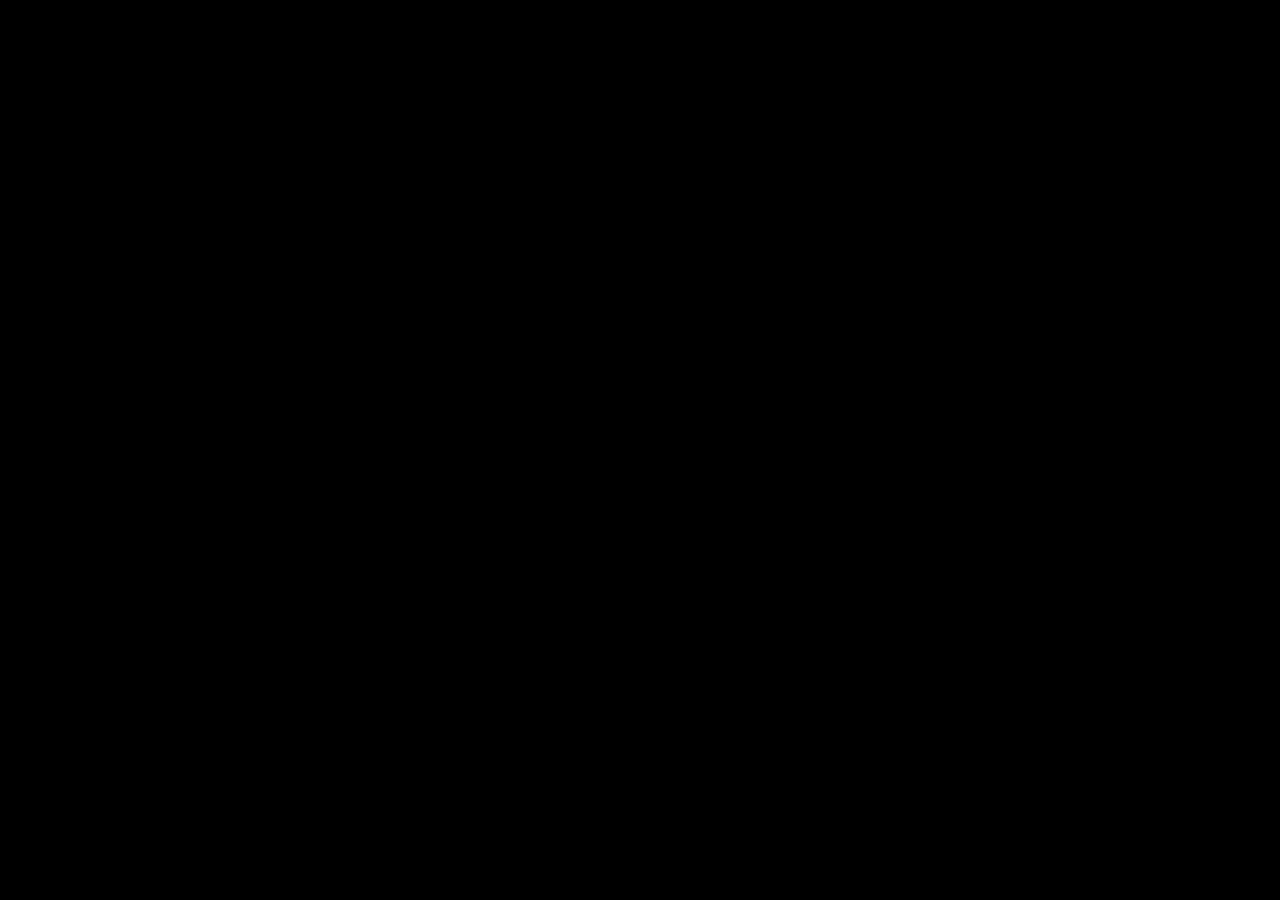
==== commit 8e69d3df: "Add files via upload" ====
--- a/index.html
+++ b/index.html
@@ -1,12 +1 @@
-<!DOCTYPE html>
-<!-- saved from url=(0108)file:///C:/Users/sreec/Downloads/Sankarsan%20Kampa%20-%20Full-time%20Programmer%20_%20Part-time%20Gamer.html -->
-<html lang="en"><head><meta http-equiv="Content-Type" content="text/html; charset=UTF-8"><meta http-equiv="x-ua-compatible" content="ie=edge"><meta name="viewport" content="width=device-width, initial-scale=1.0, minimum-scale=1.0, maximum-scale=1.0, user-scalable=no"><meta name="keywords" content="5R33CH4,Kampa,snkrsnkampa,snkrsn,Developer,Designer,Hacker,Gamer,Freelancer,k3rn31p4nic,kernelpanic,kernel,panic,traction,traction13,technology,computer,enthusiast"><meta name="generator" content="Humanoid"><meta name="author:name" content="5R33CH4"><meta name="author:alias" content="Traction"><meta name="author:username" content="k3rn31p4nic"><meta property="og:site_name" content="5R33CH4"><meta property="og:url" content="https://traction.one"><meta property="og:type" content="website"><meta property="og:image:width" content="279"><meta property="og:image:height" content="279"><meta property="og:image" content="https://traction.one/og-image.jpg"><link rel="apple-touch-icon" sizes="180x180" href="https://traction.one/apple-touch-icon.png"><link rel="shortcut icon" href="https://traction.one/favicon.ico"><link rel="icon" type="image/x-icon" href="https://traction.one/favicon.ico"><link rel="icon" type="image/png" sizes="32x32" href="https://traction.one/favicon-32x32.png"><link rel="icon" type="image/png" sizes="16x16" href="https://traction.one/favicon-16x16.png"><link rel="manifest" href="https://traction.one/site.webmanifest"><link rel="mask-icon" href="https://traction.one/safari-pinned-tab.svg" color="#1f1f1f"><meta name="apple-mobile-web-app-title" content="Tesseract"><meta name="application-name" content="Tesseract"><meta name="msapplication-TileColor" content="#1f1f1f"><meta name="theme-color" content="#000000"><style data-href="/styles.615b8566d921a9d0d398.css">@import url(https://fonts.googleapis.com/css?family=Rubik&display=swap);@import url(https://fonts.googleapis.com/css?family=Jockey+One&subset=latin-ext);
-/*! normalize.css v8.0.1 | MIT License | github.com/necolas/normalize.css */html{line-height:1.15;-webkit-text-size-adjust:100%}body{margin:0}main{display:block}h1{font-size:2em;margin:.67em 0}hr{box-sizing:content-box;height:0;overflow:visible}pre{font-family:monospace,monospace;font-size:1em}a{background-color:transparent}abbr[title]{border-bottom:none;text-decoration:underline;-webkit-text-decoration:underline dotted;text-decoration:underline dotted}b,strong{font-weight:bolder}code,kbd,samp{font-family:monospace,monospace;font-size:1em}small{font-size:80%}sub,sup{font-size:75%;line-height:0;position:relative;vertical-align:baseline}sub{bottom:-.25em}sup{top:-.5em}img{border-style:none}button,input,optgroup,select,textarea{font-family:inherit;font-size:100%;line-height:1.15;margin:0}button,input{overflow:visible}button,select{text-transform:none}[type=button],[type=reset],[type=submit],button{-webkit-appearance:button}[type=button]::-moz-focus-inner,[type=reset]::-moz-focus-inner,[type=submit]::-moz-focus-inner,button::-moz-focus-inner{border-style:none;padding:0}[type=button]:-moz-focusring,[type=reset]:-moz-focusring,[type=submit]:-moz-focusring,button:-moz-focusring{outline:1px dotted ButtonText}fieldset{padding:.35em .75em .625em}legend{box-sizing:border-box;color:inherit;display:table;max-width:100%;padding:0;white-space:normal}progress{vertical-align:baseline}textarea{overflow:auto}[type=checkbox],[type=radio]{box-sizing:border-box;padding:0}[type=number]::-webkit-inner-spin-button,[type=number]::-webkit-outer-spin-button{height:auto}[type=search]{-webkit-appearance:textfield;outline-offset:-2px}[type=search]::-webkit-search-decoration{-webkit-appearance:none}::-webkit-file-upload-button{-webkit-appearance:button;font:inherit}details{display:block}summary{display:list-item}[hidden],template{display:none}:root{--blue:#0084ff;--green:#30d158;--indigo:#5e5ce6;--orange:#ff9f0a;--pink:#ff375f;--purple:#bf5af2;--red:#ff453a;--teal:#64d2ff;--yellow:#ffd60a;--gray:#d1d1d6;--gray1:#8e8e93;--gray2:#636366;--gray3:#48484a;--gray4:#3a3a3c;--gray5:#2c2c2e;--gray6:#1c1c1e;--dark-but-not-black:#181818;--somewhat-black:#111;--black:#000}*,:after,:before{box-sizing:border-box;-webkit-user-select:none;-ms-user-select:none;user-select:none}body{font-family:-apple-system,BlinkMacSystemFont,Rubik,Ubuntu,Cantarell,Open Sans,Helvetica Neue,sans-serif;font-size:18px;scroll-behavior:smooth;background-color:#000;color:var(--gray)}a{outline:0;text-decoration:none;color:#fff;cursor:pointer;transition:color .123s ease-in}p a{color:var(--red)}p a:hover{color:#d70015}h1,h2,h3,h4,h5,h6,p{margin:5px}input[type=email],input[type=text],textarea{outline:0;margin-bottom:10px;padding:10px;border:none;border:3px solid rgba(142,142,147,.15);border-radius:3px;background-color:transparent;color:var(--gray1);transition:background-color .25s ease-out}input[type=email]:hover,input[type=text]:hover,textarea:hover{background-color:rgba(142,142,147,.1)}input[type=email]:focus,input[type=text]:focus,textarea:focus{background-color:rgba(142,142,147,.15)}textarea:invalid{box-shadow:none}</style><meta name="generator" content="Gatsby 2.23.9"><style id="glamor-styles">.css-1e8i0ap,[data-css-1e8i0ap]{flex:none;position:relative;height:100%;fill:rgba(28, 28, 30, .5);-webkit-flex:none;}.css-7olauz,[data-css-7olauz]{position:fixed;top:0;left:0;bottom:0;width:100%;overflow:hidden;display:-webkit-box; display: -moz-box; display: -ms-flexbox; display: -webkit-flex; display: flex;align-items:center;justify-content:center;pointer-events:none;z-index:-999;-webkit-box-align:center;-webkit-align-items:center;-webkit-box-pack:center;-webkit-justify-content:center;}.css-mrgkr6,[data-css-mrgkr6]{top:0;position:fixed;display:-webkit-box; display: -moz-box; display: -ms-flexbox; display: -webkit-flex; display: flex;align-items:center;justify-content:space-between;padding:20px;width:100vw;z-index:1337;-webkit-box-align:center;-webkit-align-items:center;-webkit-box-pack:justify;-webkit-justify-content:space-between;}.css-1lttjzq,[data-css-1lttjzq]{height:20px;width:20px;transform:translateZ(0);transition:-webkit-transform .1337s ease-in-out,transform .1337s ease-in-out;-webkit-transform:translateZ(0);-webkit-transition:-webkit-transform .1337s ease-in-out,transform .1337s ease-in-out;-moz-transition:transform .1337s ease-in-out;}.css-l6db1a,[data-css-l6db1a]{transition:-webkit-transform .1337s ease-in-out,transform .1337s ease-in-out;-webkit-transition:-webkit-transform .1337s ease-in-out,transform .1337s ease-in-out;-moz-transition:transform .1337s ease-in-out;}.css-fb9c2c,[data-css-fb9c2c]{padding:10px 20px;display:-webkit-box; display: -moz-box; display: -ms-flexbox; display: -webkit-flex; display: flex;align-items:center;background-color:var(--somewhat-black);border-radius:25px;box-shadow:0px 5px 15px -5px rgba(0, 0, 0, .3);transform:translateZ(0);transition:background-color .1337s ease-in-out, box-shadow .1337s ease-in-out;cursor:pointer;-webkit-box-align:center;-webkit-align-items:center;-webkit-transform:translateZ(0);-webkit-transition:background-color .1337s ease-in-out, box-shadow .1337s ease-in-out;-moz-transition:background-color .1337s ease-in-out, box-shadow .1337s ease-in-out;}.css-fb9c2c:hover,[data-css-fb9c2c]:hover{box-shadow:0px 5px 25px -10px rgba(0, 0, 0, .3);background-color:var(--dark-but-not-black);}.css-fb9c2c:hover > svg,[data-css-fb9c2c]:hover > svg{transform:translateX(-3px);-webkit-transform:translateX(-3px);}.css-fb9c2c:hover > span,[data-css-fb9c2c]:hover > span{transform:translateX(3px);-webkit-transform:translateX(3px);}.css-1uxhsvx,[data-css-1uxhsvx]{margin:0 auto;margin-top:50px;padding:0px 1.0875rem 1.45rem;padding-top:0;min-height:100vh;max-width:900px;}.css-aphjj5,[data-css-aphjj5]{font-size:.9em;opacity:0.2;}.css-p500f7,[data-css-p500f7]{padding:20px;text-align:center;}.css-1gl4vlx,[data-css-1gl4vlx]{cursor:n-resize;opacity:0.2;transition:opacity .1337s cubic-bezier(.17, .89, .32, 1), -webkit-transform .1337s cubic-bezier(.17, .89, .32, 1), transform .1337s cubic-bezier(.17, .89, .32, 1);padding:10px;-webkit-transition:opacity .1337s cubic-bezier(.17, .89, .32, 1), -webkit-transform .1337s cubic-bezier(.17, .89, .32, 1), transform .1337s cubic-bezier(.17, .89, .32, 1);-moz-transition:opacity .1337s cubic-bezier(.17, .89, .32, 1), transform .1337s cubic-bezier(.17, .89, .32, 1);}.css-1gl4vlx:hover,[data-css-1gl4vlx]:hover{opacity:1;transform:translateY(-5px);-webkit-transform:translateY(-5px);}.css-1jva8i1,[data-css-1jva8i1]{margin-top:20px;font-size:1.2em;max-width:600px;}.css-1vhyies,[data-css-1vhyies]{display:-webkit-box; display: -moz-box; display: -ms-flexbox; display: -webkit-flex; display: flex;flex-direction:column;justify-content:space-around;min-height:calc(100vh - 55px - 50px);-webkit-box-orient:vertical;-webkit-box-direction:normal;-webkit-flex-direction:column;-webkit-box-pack:justify;-webkit-justify-content:space-around;}.css-59ey6y,[data-css-59ey6y]{margin:0 auto;display:-webkit-box; display: -moz-box; display: -ms-flexbox; display: -webkit-flex; display: flex;flex-direction:column;justify-content:center;min-height:calc(100vh - 2 * 55px - 2 * 50px);-webkit-box-orient:vertical;-webkit-box-direction:normal;-webkit-flex-direction:column;-webkit-box-pack:center;-webkit-justify-content:center;}.css-16wcsiz,[data-css-16wcsiz]{margin:0;font-size:18vw;font-family:Jockey One;text-transform:uppercase;line-height:0.8;}@media (min-width: 900px){.css-16wcsiz,[data-css-16wcsiz]{font-size:10vw;}}.css-cr8e4q,[data-css-cr8e4q]{margin-top:20px;display:-webkit-box; display: -moz-box; display: -ms-flexbox; display: -webkit-flex; display: flex;flex-wrap:wrap;justify-content:flex-start;-webkit-box-lines:multiple;-webkit-flex-wrap:wrap;-webkit-box-pack:start;-webkit-justify-content:flex-start;}.css-1271jry,[data-css-1271jry]{display:inline-block;transition:-webkit-transform .25s ease,transform .25s ease;-webkit-transition:-webkit-transform .25s ease,transform .25s ease;-moz-transition:transform .25s ease;}.css-1271jry::before,[data-css-1271jry]::before{content:"➜";opacity:0;position:absolute;top:0;left:0;display:block;transform:translateX(-1.5em) translateZ(0);transition:-webkit-transform .25s ease,transform .25s ease, opacity .25s ease;vertical-align:baseline;-webkit-transform:translateX(-1.5em) translateZ(0);-webkit-transition:-webkit-transform .25s ease,transform .25s ease, opacity .25s ease;-moz-transition:transform .25s ease, opacity .25s ease;}.css-1271jry::before:hover,[data-css-1271jry]::before:hover{transform:translateX(1em) translateZ(0);opacity:1;-webkit-transform:translateX(1em) translateZ(0);}.css-1l9aziw,[data-css-1l9aziw]{margin:5px;padding:10px 25px;background-color:rgba(255, 69, 58, .3);border:3px solid;border-color:rgba(255, 69, 58, .8);border-radius:3px;text-align:center;cursor:pointer;}.css-1l9aziw:hover span,[data-css-1l9aziw]:hover span{transform:translateX(1em) translateZ(0);-webkit-transform:translateX(1em) translateZ(0);}.css-1l9aziw:hover span::before,[data-css-1l9aziw]:hover span::before{transform:translateX(-1em) translateZ(0);opacity:1;-webkit-transform:translateX(-1em) translateZ(0);}.css-qzeo9x,[data-css-qzeo9x]{margin:5px;padding:10px 25px;background-color:rgba(99, 99, 102, .3);border:3px solid;border-color:rgba(99, 99, 102, .8);border-radius:3px;text-align:center;cursor:pointer;}.css-qzeo9x:hover span,[data-css-qzeo9x]:hover span{transform:translateX(1em) translateZ(0);-webkit-transform:translateX(1em) translateZ(0);}.css-qzeo9x:hover span::before,[data-css-qzeo9x]:hover span::before{transform:translateX(-1em) translateZ(0);opacity:1;-webkit-transform:translateX(-1em) translateZ(0);}</style><script id="glamor-ids" type="text/javascript">
-        // <![CDATA[
-        window._glamor = ["1e8i0ap","7olauz","mrgkr6","1lttjzq","l6db1a","fb9c2c","1uxhsvx","aphjj5","p500f7","1gl4vlx","1jva8i1","1vhyies","59ey6y","16wcsiz","cr8e4q","1271jry","1l9aziw","qzeo9x"]
-        // ]]>
-<<<<<<< HEAD
-        </script><title>5R33CH4 - Full-time Programmer / Part-time Gamer</title><meta data-react-helmet="true" name="robots" content="noodp"><link as="script" rel="preload" href="file:///C:/Users/sreec/Downloads/5R33CH4%20-%20Full-time%20Programmer%20_%20Part-time%20Gamer_files/webpack-runtime-50efbed9924b2d82c454.js.download"><link as="script" rel="preload" href="file:///C:/Users/sreec/Downloads/5R33CH4%20-%20Full-time%20Programmer%20_%20Part-time%20Gamer_files/framework-8dcecaaefd71e2213eb2.js.download"><link as="script" rel="preload" href="file:///C:/Users/sreec/Downloads/5R33CH4%20-%20Full-time%20Programmer%20_%20Part-time%20Gamer_files/styles-fa79fef4936efa84b233.js.download"><link as="script" rel="preload" href="file:///C:/Users/sreec/Downloads/5R33CH4%20-%20Full-time%20Programmer%20_%20Part-time%20Gamer_files/5e2a4920-903953856833bbb7f094.js.download"><link as="script" rel="preload" href="file:///C:/Users/sreec/Downloads/5R33CH4%20-%20Full-time%20Programmer%20_%20Part-time%20Gamer_files/app-a5efc493d9d1da14c5a4.js.download"><link as="script" rel="preload" href="file:///C:/Users/sreec/Downloads/5R33CH4%20-%20Full-time%20Programmer%20_%20Part-time%20Gamer_files/component---src-pages-index-js-649ef35e3fc2abede655.js.download"><link as="fetch" rel="preload" href="https://traction.one/page-data/index/page-data.json" crossorigin="anonymous"><link as="fetch" rel="preload" href="https://traction.one/page-data/app-data.json" crossorigin="anonymous"><style type="text/css">:root topadblock, :root script[src^="http://free-shoutbox.net/app/webroot/shoutbox/sb.php?shoutbox="] + #freeshoutbox_content, :root input[onclick^="window.open('http://www.FriendlyDuck.com/"], :root img[alt^="Fuckbook"], :root iframe[src^="http://static.mozo.com.au/strips/"], :root iframe[id^="google_ads_iframe"], :root div[jscontroller="U835zd"] + c-wiz[jsrenderer="YnuqN"], :root div[id^="zergnet-widget"], :root div[id^="traffective-ad-"], :root div[id^="sticky_ad_"], :root div[id^="q1-adset-"], :root div[id^="proadszone-"], :root div[id^="mainads"], :root div[id^="lazyad-"], :root div[id^="gtm-ad-"], :root div[id^="google_dfp_"], :root div[id^="google_ads_iframe_"], :root div[id^="dmRosAdWrapper"], :root div[id^="div-gpt-ad"], :root div[id^="div-adtech-ad-"], :root div[id^="dfp-slot-"], :root div[id^="dfp-ad-"], :root div[id^="block-views-topheader-ad-block-"], :root div[id^="advt-"], :root div[id^="advads_"], :root div[id^="ads300_600-widget"], :root input[onclick^="window.open('http://www.friendlyduck.com/"], :root div[id^="ads300_250-widget"], :root div[id^="ads300_100-widget"], :root div[id^="ads250_250-widget"], :root div[id^="ads120_600-widget"], :root div[id^="adrotate_widgets-"], :root div[id^="adfox_"], :root div[id^="ad_script_"], :root div[id^="ad_rect_"], :root div[id^="ad_position_"], :root div[id^="ad-server-"], :root div[id^="ad-cid-"], :root div[id^="acm-ad-tag-"], :root div[id^="YFBMSN"], :root div[id^="ADV-SLOT-"], :root div[data-spotim-slot], :root div[data-role="sidebarAd"], :root div[data-native_ad], :root div[data-mediatype="advertising"], :root div[data-id-advertdfpconf], :root div[data-adunit], :root div[data-adunit-path], :root div[class^="proadszone-"], :root div[class^="pane-google-admanager-"], :root a[href^="http://adultgames.xxx/"], :root a[href^="http://semi-cod.com/clicks/"], :root div[class^="index_displayAd_"], :root a[href^="http://www.affbuzzads.com/affiliate/"], :root div[class^="index_adBeforeContent_"], :root div[class^="index_adAfterContent_"], :root a[href^="http://dwn.pushtraffic.net/"], :root div[class^="hp-ad-rect-"], :root div[class^="gemini-ad"], :root div[class^="block-openx-"], :root div[class^="ads-partner-"], :root div[class^="ad_border_"], :root a[href^="http://adprovider.adlure.net/"], :root div[class^="Ad__container"], :root div[class*="_AdInArticle_"], :root div[class^="ad_position_"], :root a[href^="http://www.afco2go.com/srv.php?"], :root div[aria-label="Ads"], :root div > [class][onclick*=".updateAnalyticsEvents"], :root a[href*="/servlet/click/zone?"], :root c-wiz[jsrenderer="YnuqN"] > div > div > .Rn1jbe, :root bottomadblock, :root a[href^="https://watchmygirlfriend.tv/"], :root aside[itemtype="https://schema.org/WPAdBlock"], :root a[href^="http://c.actiondesk.com/"], :root aside[id^="div-gpt-ad"], :root a[href^="http://lp.ezdownloadpro.info/"], :root a[href^="http://uploaded.net/ref/"], :root aside[id^="advads_ad_widget-"], :root aside[id^="adrotate_widgets-"], :root amp-ad-custom, :root [id*="MGWrap"], :root ad-desktop-sidebar, :root a[style="display:block;width:300px;min-height:250px"][href^="http://li.cnet.com/click?"], :root div[id^="div-ads-"], :root a[href^="http://at.atwola.com/"], :root a[onmousedown^="this.href='https://paid.outbrain.com/network/redir?"][target="_blank"] + .ob_source, :root a[onmousedown^="this.href='http://paid.outbrain.com/network/redir?"][target="_blank"] + .ob_source, :root a[href^="http://popup.taboola.com/"], :root a[href^="//adbit.co/?a=Advertise&"], :root a[onmousedown^="this.href='/wp-content/embed-ad-content/"], :root div[class^="AdhesionAd_"], :root div[class^="Ad__bigBox"], :root div[role="navigation"] + c-wiz > script + div > .kxhcC, :root a[onclick*="//m.economictimes.com/etmack/click.htm"], :root a[href^="https://www.travelzoo.com/oascampaignclick/"], :root a[href^="https://www.share-online.biz/affiliate/"], :root a[href^="https://www.securegfm.com/"], :root DFP-AD, :root a[href^="//porngames.adult/?SID="], :root a[href^="https://www.oneclickroot.com/?tap_a="] > img, :root a[href^="https://www.iyalc.com/"], :root a[href^="https://www.goldenfrog.com/vyprvpn?offer_id="][href*="&aff_id="], :root a[href^="https://www.get-express-vpn.com/offer/"], :root a[href^="http://webgirlz.online/landing/"], :root a[href^="https://www.g4mz.com/"], :root .trc_related_container div[data-item-syndicated="true"], :root a[href^="https://www.firstload.com/affiliate/"], :root a[href^="https://www.clicktraceclick.com/"], :root a[href^="https://www.camyou.com/?cam="][href*="&track="], :root a[href^="https://www.bebi.com"], :root a[href^="https://www.awin1.com/cread.php?awinaffid="], :root a[href^="https://www.adskeeper.co.uk/"], :root a[href^="http://farm.plista.com/pets"], :root a[href^="https://windscribe.com/promo/"], :root a[href^="http://ad-emea.doubleclick.net/"], :root a[href^="https://understandsolar.com/signup/?lead_source="][href*="&tracking_code="], :root a[href^="http://adf.ly/?id="], :root a[href^="https://uncensored3d.com/"], :root div[id^="tms-ad-dfp-"], :root a[href^="https://trust.zone/go/r.php?RID="], :root a[href^="https://trf.bannerator.com/"], :root a[href^="https://track.adform.net/"], :root a[href^="https://traffic.bannerator.com/"], :root a[href^="https://tracking.truthfinder.com/?a="], :root a[href^="https://track.ultravpn.com/"], :root a[href^="https://www.adultempire.com/"][href*="?partner_id="], :root a[href^="https://track.healthtrader.com/"], :root a[href^="https://track.clickmoi.xyz/"], :root a[href^="https://control.trafficfabrik.com/"], :root a[href^="https://track.52zxzh.com/"], :root .ra[align="right"][width="30%"], :root a[href^="https://tour.mrskin.com/"], :root a[href^="https://www.what-sexdating.com/"], :root a[href^="https://tc.tradetracker.net/"] > img, :root a[href^="https://t.mobtya.com/"], :root a[href^="https://t.hrtyj.com/"], :root a[href^="https://t.hrtye.com/"], :root div[id^="ad_head_celtra_"], :root a[href^="https://t.grtyi.com/"], :root aside[id^="tn_ads_widget-"], :root a[href^="https://syndication.exoclick.com/splash.php?"], :root a[href^="http://connectlinking6.com/"], :root a[href^="http://cdn3.adexprts.com/"], :root a[href^="https://spygasm.com/track?"], :root div[id^="ad-div-"], :root a[href^="https://secure.eveonline.com/ft/?aid="], :root div[class^="Display_displayAd"], :root a[href^="https://secure.bstlnk.com/"], :root a[href^="https://rev.adsession.com/"], :root div[id^="yandex_ad"], :root a[href^="http://y1jxiqds7v.com/"], :root a[href^="https://www.hotgirls4fuck.com/"], :root a[href^="https://www.pornhat.com/"][rel="nofollow"], :root AD-SLOT, :root a[href^="https://pubads.g.doubleclick.net/"], :root a[href^="https://prf.hn/click/"][href*="/adref:"], :root #rhs_block .mod > .gws-local-hotels__booking-module, :root a[href^="http://www.my-dirty-hobby.com/?sub="], :root a[href^="https://porndeals.com/?track="], :root a[href^="https://offerforge.net/"], :root a[href^="https://my-movie.club/"], :root a[href^="https://mk-cdn.net/"], :root a[href^="https://mk-ads.com/"], :root a[href^="https://medleyads.com/"], :root a[href*=".approvallamp.club/"], :root a[href^="https://landing1.brazzersnetwork.com"], :root a[href^="https://land.rk.com/landing/"], :root .lads[width="100%"][style="background:#FFF8DD"], :root a[href^="https://land.brazzersnetwork.com/landing/"], :root a[href^="https://juicyads.in/"], :root a[href^="https://members.linkifier.com/public/affiliateLanding?refCode="], :root a[href^="https://jmp.awempire.com/"], :root a[href^="https://incisivetrk.cvtr.io/click?"], :root a[href^="https://iactrivago.ampxdirect.com/"], :root a[href^="http://www.usearchmedia.com/signup?"], :root a[onmousedown^="this.href='http://staffpicks.outbrain.com/network/redir?"][target="_blank"] + .ob_source, :root a[href^="https://googleads.g.doubleclick.net/pcs/click"], :root a[href^="http://cdn.adstract.com/"], :root a[href^="https://gogoman.me/"], :root [href^="https://IS.ltroute.com/"], :root a[href^="https://go.stripchat.com/"][href*="&campaignId="], :root a[href^="https://go.hpyrdr.com/"], :root a[href^="https://track.afftck.com/"], :root a[href^="http://guideways.info/"], :root a[href^="https://go.cmrdr.com/"], :root a[href*=".inclk.com/"], :root a[href^="https://go.ad2up.com/"], :root a[href^="https://freeadult.games/"], :root a[href^="//nlkdom.com/"], :root a[onmousedown^="this.href='http://staffpicks.outbrain.com/network/redir?"][target="_blank"], :root a[href^="https://fonts.fontplace9.com/"], :root a[href^="http://clkmon.com/adServe/"], :root a[href^="https://flirtaescopa.com/"], :root a[href^="https://fleshlight.sjv.io/"], :root [lazy-ad="leftthin_banner"], :root a[href^="https://dynamicadx.com/"], :root a[href^="http://wxdownloadmanager.com/dl/"], :root div[class^="local-feed-banner-ads"], :root .GFYY1SVE2 > .GFYY1SVD2 > .GFYY1SVG5, :root a[href^="https://djtcollectorclub.org/"][href*="?affiliate_id="], :root a[href^="https://retiremely.com/"], :root a[href^="https://cpmspace.com/"], :root a[href^="https://click.plista.com/pets"], :root a[href^="https://chaturbate.xyz/"], :root a[href^="http://look.djfiln.com/"], :root a[href^="https://chaturbate.jjgirls.com/"][href*="?tour="], :root a[href^="https://chaturbate.com/in/?tour="], :root a[href^="https://chaturbate.com/affiliates/"], :root .mod > ._jH + .rscontainer, :root a[href^="https://blackorange.go2cloud.org/"], :root a[href^="http://www.1clickdownloader.com/"], :root a[href^="https://www.googleadservices.com/pagead/aclk?"], :root a[href^="https://awentw.com/"], :root a[href^="http://adultfriendfinder.com/p/register.cgi?pid="], :root a[href^="https://www.popads.net/users/"], :root iframe[src^="http://ad.yieldmanager.com/"], :root a[href^="http://pubads.g.doubleclick.net/"], :root a[href^="https://sexdatingz.live/"], :root a[href^="//bwnjijl7w.com/"], :root a[href^="https://adultfriendfinder.com/go/page/landing"], :root a[href*="pussl3.com"], :root a[href^="https://adswick.com/"], :root ADS-RIGHT, :root .GKJYXHBF2 > .GKJYXHBE2 > .GKJYXHBH5, :root a[href^="https://adserver.adreactor.com/"], :root a[href^="https://adnetwrk.com/"], :root a[href^="https://refpaano.host/"], :root a[href^="https://meet-to-fuck.com/tds"], :root a[href^="https://adhealers.com/"], :root a[href^="https://ad.doubleclick.net/"], :root a[href^="http://zevera.com/afi.html"], :root a[href^="http://go.oclaserver.com/"], :root a[href^="https://ad.atdmt.com/"], :root .trc_rbox .syndicatedItem, :root a[href^="https://aaucwbe.com/"], :root a[href^="https://a.adtng.com/"], :root a[href^="https://8a1ccf65f2b1302.com/"], :root a[href^="http://xtgem.com/click?"], :root a[href^="https://ads.trafficpoizon.com/"], :root a[href^="http://rekoverr.com/"], :root a[href^="https://chaturbate.com/in/?track="], :root div[id^="cns_ads_"], :root a[data-obtrack^="http://paid.outbrain.com/network/redir?"], :root a[href^="http://www1.clickdownloader.com/"], :root a[href^="http://www.zergnet.com/i/"], :root a[href^="http://www.torntv-downloader.com/"], :root a[href^="http://www.tirerack.com/affiliates/"], :root span[data-component-type="s-ads-metrics"], :root div[class^="AdBannerWrapper-"], :root a[href^="http://www.text-link-ads.com/"], :root a[href^="https://weedzy.co.uk/"][href*="&utm_"], :root a[href^="https://gghf.mobi/"], :root a[href^="http://www.terraclicks.com/"], :root a[href^="http://www.streamate.com/exports/"], :root a[onmousedown^="this.href='https://paid.outbrain.com/network/redir?"][target="_blank"], :root a[href^="http://www.sfippa.com/"], :root a[href^="http://www.xmediaserve.com/"], :root a[href^="http://www.sex.com/videos/?utm_"], :root a[href^="http://paid.outbrain.com/network/redir?"], :root a[href^="http://www.sex.com/?utm_"], :root a[onmousedown^="this.href='http://paid.outbrain.com/network/redir?"][target="_blank"], :root a[href^="http://www.roboform.com/php/land.php"], :root a[href^="http://secure.signup-page.com/"], :root a[href^="http://www.quick-torrent.com/download.html?aff"], :root a[href^="http://ffxitrack.com/"], :root a[href^="https://www.im88trk.com/"], :root a[href^="http://adexprt.me/"], :root a[href^="http://www.pinkvisualgames.com/?revid="], :root a[href^="https://trklvs.com/"], :root a[href^="http://www.paddypower.com/?AFF_ID="], :root #mn div[style="position:relative"] > #center_col > div > ._dPg, :root a[href^="http://www.myvpn.pro/"], :root a[href^="http://www.freefilesdownloader.com/"], :root a[href^="http://www.mysuperpharm.com/"], :root .trc_rbox_border_elm .syndicatedItem, :root a[href^="http://www.myfreepaysite.com/sfw_int.php?aid"], :root a[href^="http://www.myfreepaysite.com/sfw.php?aid"], :root div[id^="advads-"], :root a[href^="http://www.myfreecams.com/?co_id="][href*="&track="], :root .rhsvw[style="background-color:#fff;margin:0 0 14px;padding-bottom:1px;padding-top:1px;"], :root a[href^="http://www.moneyducks.com/"], :root a[href^="http://bcntrack.com/"], :root a[href^="http://www.securegfm.com/"], :root a[href^="http://www.liversely.net/"], :root a[href^="http://www.linkbucks.com/referral/"], :root a[href^="//88d7b6aa44fb8eb.com/"], :root a[href^="http://www.ireel.com/signup?ref"], :root a[href*="=Adtracker"], :root a[href^="http://www.incredimail.com/?id="], :root a[href^="http://www.idownloadplay.com/"], :root a[href^="http://www.hitcpm.com/"], :root a[href^="http://fusionads.net"], :root a[href^="http://www.hibids10.com/"], :root a[href^="http://www.gamebookers.com/cgi-bin/intro.cgi?"], :root div[id^="div_openx_ad_"], :root a[href^="http://www.friendlyquacks.com/"], :root a[href^="https://www.financeads.net/tc.php?"], :root a[href^="http://www.friendlyduck.com/AF_"], :root a[href*="emprestimo.eu"], :root a[href^="https://content.oneindia.com/www/delivery/"], :root a[href^="http://www.fpcTraffic2.com/blind/in.cgi?"], :root a[href^="http://www.fleshlight.com/"], :root a[href^="http://www.flashx.tv/downloadthis"], :root div[class^="SponsoredAds"], :root .trc_rbox_div a[target="_blank"][href^="http://tab"], :root a[href^="https://americafirstpolls.com/"], :root a[href^="http://clickserv.sitescout.com/"], :root a[href^="http://www.firstload.de/affiliate/"], :root a[href^="http://www.twinplan.com/AF_"], :root a[href^="http://www.fducks.com/"], :root a[href^="http://www.epicgameads.com/"], :root a[href^="http://www.easydownloadnow.com/"], :root a[href^="http://www.duckssolutions.com/"], :root a[href^="https://go.trkclick2.com/"], :root a[href^="http://www.duckcash.eu/"], :root a[href^="http://go.seomojo.com/tracking202/"], :root a[href^="http://www.downloadweb.org/"], :root a[href^="http://www.down1oads.com/"], :root a[href^="https://trafficmedia.center/"], :root a[href^="http://www.dealcent.com/register.php?affid="], :root .rscontainer > .ellip, :root a[href^="http://www.clkads.com/adServe/"], :root a[href^="http://www.clickansave.net/"], :root div[class^="adpubs-"], :root a[href*="deliver.trafficfabrik.com"], :root a[href^="http://www.cash-duck.com/"], :root a[href^="http://www.bitlord.me/share/"], :root div[class^="Directory__footerAds"], :root a[href^="http://www.bet365.com/"][href*="?affiliate="], :root a[href^="http://www.bet365.com/"][href*="&affiliate="], :root a[href^="http://www.badoink.com/go.php?"], :root #mbEnd[cellspacing="0"][cellpadding="0"], :root div[data-ad-underplayer], :root a[href^="http://www.richducks.com/"], :root a[href^="http://www.babylon.com/welcome/index?affID"], :root a[href^="http://www.sexgangsters.com/?pid="], :root a[href^="http://www.amazon.co.uk/exec/obidos/external-search?"], :root a[href^="https://ads-for-free.com/click.php?"], :root a[href^="http://www.socialsex.com/"], :root a[href^="https://www.camsoda.com/enter.php?id="], :root a[href^="http://go.ad2up.com/"], :root a[href^="https://badoinkvr.com/"], :root a[href*="/adServe/banners?"], :root a[href^="http://www.adxpansion.com"], :root .plistaList > .itemLinkPET, :root a[href^="http://www.adbrite.com/mb/commerce/purchase_form.php?"], :root a[href^="http://www.adultdvdempire.com/?partner_id="][href*="&utm_"], :root a[href^="http://www.ragazzeinvendita.com/?rcid="], :root a[href^="http://www.TwinPlan.com/AF_"], :root div[class^="adbanner_"], :root a[href^="http://www.brightwheel.info/"], :root a[href^="https://www.iclwy.xyz/"], :root a[href^="http://www.123-reg.co.uk/affiliate2.cgi"], :root div[itemtype="http://www.schema.org/WPAdBlock"], :root a[href^="http://wopertific.info/"], :root a[href^="http://bodelen.com/"], :root a[href^="http://wgpartner.com/"], :root div[class^="Ad__adContainer"], :root a[href^="http://web.adblade.com/"], :root div[class^="BlockAdvert-"], :root a[href^="https://go.onclasrv.com/"], :root a[href^="http://wct.link/"], :root a[href^="https://topoffers.com/"][href*="/?pid="], :root a[href^="http://vinfdv6b4j.com/"], :root a[href^="http://s9kkremkr0.com/"], :root a[href^="https://www.nutaku.net/signup/landing/"], :root a[href^="http://us.marketgid.com"], :root a[href^="http://ul.to/ref/"], :root a[href^="http://ucam.xxx/?utm_"], :root a[href^="https://adsrv4k.com/"], :root a[href^="http://trk.mdrtrck.com/"], :root a[href^="http://traffic.tc-clicks.com/"], :root div[class^="awpcp-random-ads"], :root a[href^="http://www.graboid.com/affiliates/"], :root a[href^="http://tracking.toroadvertising.com/"], :root a[href^="http://www.liutilities.com/"], :root a[href^="http://www.dl-provider.com/search/"], :root a[href^="http://tc.tradetracker.net/"] > img, :root a[href^="http://tracking.deltamediallc.com/"], :root a[href^="http://track.adform.net/"], :root a[href^="http://tour.affbuzzads.com/"], :root a[href^="https://iac.ampxdirect.com/"], :root a[href^="http://t.mdn2015x3.com/"], :root a[href^="http://galleries.securewebsiteaccess.com/"], :root a[href^="http://stateresolver.link/"], :root a[href^="http://sharesuper.info/"], :root a[href^="https://awecrptjmp.com/"], :root a[href^="http://server.cpmstar.com/click.aspx?poolid="], :root a[href^="http://www.downloadthesefiles.com/"], :root a[href^="http://secure.cbdpure.com/aff/"], :root a[href^="http://t.mdn2015x1.com/"], :root a[href^="http://azmobilestore.co/"], :root a[href^="http://s5prou7ulr.com/"], :root a[href*="/cmd.php?ad="], :root a[href^="http://refpaano.host/"], :root div[class*="-storyBodyAd-"], :root a[href^="https://easygamepromo.com/ef/custom_affiliate/"], :root [href^="https://get-download.club/"], :root a[href^="http://record.betsafe.com/"], :root a[href^="https://keep2share.cc/pr/"], :root a[href^="https://clixtrac.com/"], :root [onclick*="content.ad/"], :root a[href^="http://adlev.neodatagroup.com/"], :root a[href^="http://reallygoodlink.extremefreegames.com/"], :root a[href^="http://promos.bwin.com/"], :root a[href*=".irtyc.com/"], :root a[href^="http://z1.zedo.com/"], :root a[href^="http://pokershibes.com/index.php?ref="], :root a[href^="https://dltags.com/"], :root a[href^="http://onclickads.net/"], :root a[href^="http://mmo123.co/"], :root a[href^="https://www.oboom.com/ref/"], :root a[href^="http://media.paddypower.com/redirect.aspx?"], :root #rhs_block .xpdopen > ._OKe > div > .mod > ._yYf, :root a[href^="http://allaptair.club/"], :root .section-result[data-result-ad-type], :root a[href^="https://deliver.ptgncdn.com/"], :root a[href^="http://latestdownloads.net/download.php?"], :root a[href^="http://k2s.cc/code/"], :root #topstuff > #tads, :root a[href*=".bang.com/"][href*="&aff="], :root a[data-widget-outbrain-redirect^="http://paid.outbrain.com/network/redir?"], :root a[href^="http://join3.bannedsextapes.com/track/"], :root a[href^="https://gamescarousel.com/"], :root a[href^="http://istri.it/?"], :root a[href^="//awejmp.com/"], :root a[href^="http://mob1ledev1ces.com/"], :root a[href^="http://www.fbooksluts.com/"], :root a[href^="http://www.cdjapan.co.jp/aff/click.cgi/"], :root a[href^="//api.ad-goi.com/"], :root a[href*="//ridingintractable.com/"], :root a[href^="http://intent.bingads.com/"], :root div[id^="crt-"][style], :root a[href^="http://igromir.info/"], :root a[href^="https://track.themadtrcker.com/"], :root a[href^="http://hyperlinksecure.com/go/"], :root a[href^="https://intrev.co/"], :root a[href^="http://https://www.get-express-vpn.com/offer/"], :root .ob_container .item-container-obpd, :root a[href^="http://websitedhoome.com/"], :root a[href^="http://www.adskeeper.co.uk/"], :root a[href^="https://clickadilla.com/"], :root a[href^="http://www.gfrevenge.com/landing/"], :root a[href^="http://45eijvhgj2.com/"], :root a[href^="http://hpn.houzz.com/"], :root a[href^="http://searchtabnew.com/"], :root a[href*="?adlivk="][href*="&refer="], :root a[href^="//look.djfiln.com/"], :root a[href^="http://greensmoke.com/"], :root a[href^="//5e1fcb75b6d662d.com/"], :root a[href^="http://googleads.g.doubleclick.net/pcs/click"], :root a[href^="https://bnsjb1ab1e.com/"], :root a[href^="http://mo8mwxi1.com/"], :root div[class^="ResponsiveAd-"], :root a[href^="http://install.securewebsiteaccess.com/"], :root a[href^="http://www.revenuehits.com/"], :root a[href^="https://mcdlks.com/"], :root a[href^="https://bs.serving-sys.com"], :root .__y_elastic .__y_item, :root a[href^="http://go.mobisla.com/"], :root a[href^="//srv.buysellads.com/"], :root a[href^="http://g1.v.fwmrm.net/ad/"], :root .widget-pane-section-result[data-result-ad-type], :root a[href^="http://imads.integral-marketing.com/"], :root a[href^="http://freesoftwarelive.com/"], :root a[href^="http://adtrackone.eu/"], :root a[href^="http://finaljuyu.com/"], :root a[href^="http://fileloadr.com/"], :root a[href^="http://extra.bet365.com/"][href*="?affiliate="], :root a[href^="http://ethfw0370q.com/"], :root [id^="bunyad_ads_"], :root a[href^="http://elitefuckbook.com/"], :root a[href^="http://eclkmpsa.com/"], :root a[href*="//3wr110.xyz/"], :root a[href^="http://earandmarketing.com/"], :root a[href^="https://www.mypornstarcams.com/landing/click/"], :root [href^="https://maskip.co/"], :root a[href^="http://getlinksinaseconds.com/"], :root a[href*=".mfroute.com/"], :root #content > #center > .dose > .dosesingle, :root a[href^="http://campaign.bharatmatrimony.com/track/"], :root a[href^="http://d2.zedo.com/"], :root a[href^="http://keep2share.cc/pr/"], :root a[href^="http://cp.cbbp1.com"], :root a[href^="http://contractallsticker.net/"], :root a[href^="http://codec.codecm.com/"], :root a[href^="http://pwrads.net/"], :root a[href^="//oardilin.com/"], :root a[href^="http://refer.webhostingbuzz.com/"], :root a[href^="https://paid.outbrain.com/network/redir?"], :root a[href^="http://www.downloadplayer1.com/"], :root a[href^="http://clicks.binarypromos.com/"], :root iframe[name^="google_ads_iframe"], :root div[class^="largeRectangleAd_"], :root a[href^="https://dediseedbox.com/clients/aff.php?"], :root a[href^="http://www.wantstraffic.com/"], :root a[href^="http://databass.info/"], :root a[href^="http://www.urmediazone.com/signup"], :root a[href^="http://click.plista.com/pets"], :root a[href^="http://chaturbate.com/affiliates/"], :root a[href^="http://www.firstload.com/affiliate/"], :root a[href^="http://www.friendlyadvertisements.com/"], :root a[href^="//00ae8b5a9c1d597.com/"], :root a[href^="http://cdn3.adbrau.com/"], :root a[href^="http://amzn.to/"] > img[src^="data"], :root a[href^="http://bs.serving-sys.com/"], :root a[href^="http://cpaway.afftrack.com/"], :root a[href^="http://cdn.adsrvmedia.net/"], :root [lazy-ad="top_banner"], :root a[href^="http://360ads.go2cloud.org/"], :root a[href^="http://dftrck.com/"], :root a[href^="http://casino-x.com/?partner"], :root div[data-flt-ve="sponsored_search_ads"], :root a[href^="http://record.sportsbetaffiliates.com.au/"], :root a[href^="http://campeeks.com/"][href*="&utm_"], :root #flowplayer > div[style="position: absolute; width: 300px; height: 275px; left: 222.5px; top: 85px; z-index: 999;"], :root a[href^="http://download-performance.com/"], :root a[href^="http://www.on2url.com/app/adtrack.asp"], :root #\5f _nq__hh[style="display:block!important"], :root a[href^="http://campaign.bharatmatrimony.com/cbstrack/"], :root a[href^="http://xads.zedo.com/"], :root a[href^="http://www.affiliates1128.com/processing/"], :root a[href^="http://c.jumia.io/"], :root a[href^="https://bullads.net/get/"], :root a[href^="http://yads.zedo.com/"], :root a[href^="http://down1oads.com/"], :root a[href^="http://buysellads.com/"], :root a[href^="https://uncensored.game/"], :root td[valign="top"] > .mainmenu[style="padding:10px 0 0 0 !important;"], :root a[href^="http://feedads.g.doubleclick.net/"], :root a[href^="http://betahit.click/"], :root a[href^="https://torguard.net/aff.php"] > img, :root a[href^="http://bestorican.com/"], :root a[href^="http://bcp.crwdcntrl.net/"], :root a[href^="http://bc.vc/?r="], :root a[href^="http://banners.victor.com/processing/"], :root a[href^="http://affiliate.glbtracker.com/"], :root a[href^="https://transfer.xe.com/signup/track/redirect?"], :root a[href^="http://anonymous-net.com/"], :root a[href^="https://www.dsct1.com/"], :root a[data-oburl^="https://paid.outbrain.com/network/redir?"], :root .icons-rss-feed + .icons-rss-feed div[class$="_item"], :root a[href^="http://aflrm.com/"], :root a[href^="http://affiliates.pinnaclesports.com/processing/"], :root a[href^="http://partner.sbaffiliates.com/"], :root a[href^="http://affiliate.coral.co.uk/processing/"], :root a[href^="http://aff.ironsocket.com/"], :root a[href^="http://adsrv.keycaptcha.com"], :root a[href^="https://zononi.com/"], :root a[href^="http://adserving.unibet.com/"], :root a[href^="https://secure.adnxs.com/clktrb?"], :root a[href^="http://adserver.adtechus.com/"], :root a[href^="http://adserver.adreactor.com/"], :root a[href^="http://www.yourfuckbook.com/?"], :root a[href^="//go.onclasrv.com/"], :root .GHOFUQ5BG2 > .GHOFUQ5BF2 > .GHOFUQ5BG5, :root #\5f _mom_ad_2, :root a[href^="http://ads.sprintrade.com/"], :root a[href^="https://www.mrskin.com/tour"], :root a[href^="http://adserver.adtech.de/"], :root a[href^="http://cwcams.com/landing/click/"], :root a[href^="http://ads.betfair.com/redirect.aspx?"], :root a[href^="http://ads.affbuzzads.com/"], :root a[href^="//mob1ledev1ces.com/"], :root a[href^="http://online.ladbrokes.com/promoRedirect?"], :root a[href^="http://go.trafficshop.com/"], :root a[href^="http://ads.ad-center.com/"], :root a[href^="https://horny-pussies.com/tds"], :root a[href^="http://adfarm.mediaplex.com/"], :root a[href^="http://ad.doubleclick.net/"], :root a[href^="https://k2s.cc/pr/"], :root a[href^="http://ad.au.doubleclick.net/"], :root a[href^="http://a63t9o1azf.com/"], :root a[href^="http://srvpub.com/"], :root a[href^="http://a.adquantix.com/"], :root a[href^="http://NowDownloadAll.com"], :root a[href^="http://adtrack123.pl/"], :root a[href^="http://9amq5z4y1y.com/"], :root a[href^="http://4c7og3qcob.com/"], :root a[href^="//go.vedohd.org/"], :root a[href^="http://www.ducksnetwork.com/"], :root a[href^="http://3wr110.net/"], :root a[href^="https://track.trkinator.com/"], :root a[href^="//ads.ad-center.com/"], :root a[href^="http://1phads.com/"], :root a[href^="//zenhppyad.com/"], :root a[href^="//www.pd-news.com/"], :root a[href^="//www.mgid.com/"], :root a[href^="http://lp.ncdownloader.com/"], :root a[href^="//pubads.g.doubleclick.net/"], :root div[id^="ad-gpt-"], :root a[href^="http://pan.adraccoon.com?"], :root a[href^="https://ilovemyfreedoms.com/"][href*="?affiliate_id="], :root a[href^="//healthaffiliate.center/"], :root .l-container > #fishtank, :root a[href^="http://www.streamtunerhd.com/signup?"], :root a[href*=".adform.net/"], :root #ssmiwdiv[jsdisplay], :root a[href^="https://www.oboom.com/ad/"], :root a[href^="//4f6b2af479d337cf.com/"], :root a[href^="https://www.arthrozene.com/"][href*="?tid="], :root a[href^="https://awejmp.com/"], :root a[href^=" http://www.sex.com/"][href*="&utm_"], :root a[href^=" http://n47adshostnet.com/"], :root a[href^=" http://ads.ad-center.com/"], :root a[href^="https://fileboom.me/pr/"], :root a[href^="http://marketgid.com"], :root .GPMV2XEDA2 > .GPMV2XEDP1 > .GPMV2XEDJBB, :root a[href*="onclkds."], :root a[href^="https://betway.com/"][href*="&a="], :root a[href^="https://affiliates.bet-at-home.com/processing/"], :root a[href^="https://ads.ad4game.com/"], :root div[id^="ad-position-"], :root a[data-redirect^="this.href='http://paid.outbrain.com/network/redir?"], :root a[href^="http://liversely.com/"], :root a[href*="=exoclick"], :root div[class^="backfill-taboola-home-slot-"], :root a[href*="=adscript"], :root #mn #center_col > div > h2.spon:first-child, :root a[href*="//bongacams5.com/track?"], :root FBS-AD, :root a[href*="5iclx7wa4q.com"], :root a[href^="https://www.adxtro.com/"], :root a[href*="delivery.trafficfabrik.com"], :root .commercial-unit-mobile-top .jackpot-main-content-container > .UpgKEd + .nZZLFc > div > .vci, :root #center_col > #resultStats + #tads + #res + #tads, :root a[href*="//bongacams2.com/track?"], :root a[href*=".udncoeln.com/"], :root a[href*=".qertewrt.com/"], :root a[target="_blank"][href^="http://api.taboola.com/"], :root a[href*=".smartadserver.com"], :root a[href*="//bongacams.com/track?"], :root a[data-oburl^="http://paid.outbrain.com/network/redir?"], :root a[href^="http://refpa.top/"], :root #ads > .dose > .dosesingle, :root a[href*=".revimedia.com/"], :root .__ywvr .__y_item, :root a[href^="https://farm.plista.com/pets"], :root a[href*=".red90121.com/"], :root [href^="http://advertisesimple.info/"], :root a[href^="https://www.friendlyduck.com/AF_"], :root #center_col > #resultStats + div + #res + #tads, :root a[href^="//40ceexln7929.com/"], :root a[href^="https://playuhd.host/"], :root .mw > #rcnt > #center_col > #taw > #tvcap > .c, :root a[href*=".purple6401.com/"], :root a[href^="http://www.greenmangaming.com/?tap_a="], :root a[href*=".opskln.com/"], :root a[href^="http://adrunnr.com/"], :root div[id^="div_ad_stack_"], :root a[href*=".ichlnk.com/"], :root a[href^="http://secure.hostgator.com/~affiliat/"], :root [onclick^="window.open('http://adultfriendfinder.com/search/"], :root .mod > .gws-local-promotions__border, :root a[href^="https://deliver.tf2www.com/"], :root a[href^="http://spygasm.com/track?"], :root .ob_dual_right > .ob_ads_header ~ .odb_div, :root a[href*=".adk2x.com/"], :root a[href^="http://data.committeemenencyclopedicrepertory.info/"], :root a[href*=".allsports4you.club"], :root #MAIN.ShowTopic > .ad, :root a[href^="https://porngames.adult/?SID="], :root a[href^="http://findersocket.com/"], :root a[href^="https://m.do.co/c/"] > img, :root #tads + div + .c, :root a[href^="//jsmptjmp.com/"], :root a[href^="http://duckcash.eu/"], :root a[href^="http://www.mobileandinternetadvertising.com/"], :root .GB3L-QEDGY .GB3L-QEDF- > .GB3L-QEDE-, :root a[data-url^="http://paid.outbrain.com/network/redir?"] + .author, :root a[href^="http://liversely.net/"], :root .ra[width="30%"][align="right"] + table[width="70%"][cellpadding="0"], :root a[href^="http://www.coiwqe.site/"], :root iframe[id^="google_ads_frame"], :root a[href^="http://www.bluehost.com/track/"] > img, :root a[data-url^="http://paid.outbrain.com/network/redir?"], :root a[href^="http://play4k.co/"], :root a[data-redirect^="https://paid.outbrain.com/network/redir?"], :root a[href^="http://n.admagnet.net/"], :root a[href^="http://bestchickshere.com/"], :root a[href^="http://www.getyourguide.com/?partner_id="], :root [onclick^="window.open('https://www.brazzersnetwork.com/landing/"], :root a[href*=".adsrv.eacdn.com/"] > img, :root a[href^="http://mgid.com/"], :root a[href*="a2g-secure.com"], :root #resultspanel > #topads, :root a[href^="http://espn.zlbu.net/"], :root a[href^="https://vod09197d7.club/"], :root a[href^="http://k2s.cc/pr/"], :root a[href^="http://9nl.es/"], :root #assetsListings[style="display: block;"], :root [onclick^="window.open('window.open('//delivery.trafficfabrik.com/"], :root [id*="MarketGid"], :root a[href^="https://servedbyadbutler.com/"], :root a[href^="https://mob1ledev1ces.com/"], :root a[data-redirect^="http://paid.outbrain.com/network/redir?"], :root a[href^="https://explore.findanswersnow.net/"], :root [id^="adframe_wrap_"], :root a[href^="http://c.ketads.com/"], :root a[href^="http://6kup12tgxx.com/"], :root a[target="_blank"][onmousedown="this.href^='http://paid.outbrain.com/network/redir?"], :root a[href*=".fwd28.com/"], :root [lazy-ad="leftbottom_banner"], :root p[id^="div-gpt-ad-"], :root a[href^="http://fsoft4down.com/"], :root a[href*="ad2upapp.com/"], :root a[href^="http://see-work.info/"], :root a[href*="/adrotate-out.php?"], :root #atvcap + #tvcap > .mnr-c > .commercial-unit-mobile-top, :root .inlineNewsletterSubscription + .inlineNewsletterSubscription div[class$="_item"], :root a[href*=".orange2258.com/"], :root #taw > .med + div > #tvcap > .mnr-c:not(.qs-ic) > .commercial-unit-mobile-top, :root .plista_widget_belowArticleRelaunch_item[data-type="pet"], :root a[href*="get-express-vpn.xyz"], :root a[href*=".intab.fun/"], :root [href*="//etracking.pro"], :root a[href^="http://www.fonts.com/BannerScript/"], :root a[href^="https://goraps.com/"], :root .gbfwa > div[class$="_item"], :root [href^="http://www.xiloy.site/"], :root a[href^="https://www.passeura.com/"], :root a[href^="http://www.pinkvisualpad.com/?revid="], :root a[href^="https://www.brazzersnetwork.com/landing/"], :root #cnt #center_col > #taw > #tvcap > .c._oc._Lp, :root [href*="//xml.revrtb.com/"], :root [href*="//trackout.business"], :root #rhs_block .mod > .luhb-div > div[data-async-type="updateHotelBookingModule"], :root a[href^="http://adclick.g.doubleclick.net/"], :root [href*="//mclick.net"], :root .trc_rbox_div .syndicatedItem, :root .commercial-unit-desktop-rhs > .iKidV > .Ee92ae + .P2mpm + .hp3sk, :root .commercial-unit-mobile-top .jackpot-main-content-container > .UpgKEd + .nZZLFc > .vci, :root a[href^="http://www.installads.net/"], :root div[role="navigation"] + c-wiz > div > .kxhcC, :root a[href^="http://www.download-provider.org/"], :root a[href^="http://webtrackerplus.com/"], :root a[href^="https://ad13.adfarm1.adition.com/"], :root a[href^="http://clickandjoinyourgirl.com/"], :root div[itemtype="http://schema.org/WPAdBlock"], :root a[href^="https://www.nudeidols.com/cams/"], :root #center_col > #res > #topstuff + #search > div > #ires > #rso > #flun, :root [href*=".trackout.business"], :root [href*=".etracking.pro"], :root a[href^="http://get.slickvpn.com/"], :root [data-ad-module], :root a[href^="http://hd-plugins.com/download/"], :root a[href^="//voyeurhit.com/cs/"], :root a[href^="http://www.afgr3.com/"], :root [ad-id^="googlead"], :root .ra[align="left"][width="30%"], :root a[href^="https://trackjs.com/?utm_source"], :root AFS-AD, :root #main-content > [style="padding:10px 0 0 0 !important;"], :root #center_col > #resultStats + div[style="border:1px solid #dedede;margin-bottom:11px;padding:5px 7px 5px 6px"], :root div[class^="lifeOnwerAd"], :root a[href$="/vghd.shtml"], :root a[href^="https://redirect.ero-advertising.com/"], :root #center_col > #main > .dfrd > .mnr-c > .c._oc._zs, :root div[data-subscript="Advertising"], :root div[class$="dealnews"] > .dealnews, :root a[href^="http://t.mdn2015x2.com/"], :root a[href^="http://b.bestcompleteusa.info/"], :root .trc_rbox_div .syndicatedItemUB, :root a[href^="http://deloplen.com/afu.php?zoneid="], :root a[href^="//db52cc91beabf7e8.com/"], :root [id*="ScriptRoot"], :root a[href*=".clksite.com/"], :root a[href^="http://www.webtrackerplus.com/"], :root .GJJKPX2N1 > .GJJKPX2M1 > .GJJKPX2P4, :root .vi-lb-placeholder[title="ADVERTISEMENT"], :root a[href^="http://goldmoney.com/?gmrefcode="], :root a[href^="http://papi.mynativeplatform.com:80/pub2/"], :root LEADERBOARD-AD, :root #mn #center_col > div > h2.spon:first-child + ol:last-child, :root div[data-crl="true"][data-id^="CarouselPLA-"], :root #center_col > #taw > #tvcap > .commercial-unit-desktop-top, :root .plistaList > .plista_widget_underArticle_item[data-type="pet"], :root a[href^="http://servicegetbook.net/"], :root #rhs_block > #mbEnd, :root a[href^="http://cinema.friendscout24.de?"], :root [lazy-ad="lefttop_banner"], :root a[href^="http://www.mrskin.com/tour"], :root .jobs-information-call-to-action + .jobs-information-call-to-action div[class$="_item"], :root a[href^="https://www.incredimail.com/?id"], :root a[href^="http://api.content.ad/"], :root a[href^="http://adtransfer.net/"], :root a[href*=".clkcln.com/"], :root a[href^="http://www.uniblue.com/cm/"], :root a[href^="http://landingpagegenius.com/"], :root a[data-redirect^="http://click.plista.com/pets"], :root #rhs_block > script + .c._oc._Ve.rhsvw, :root #\5f _mom_ad_12, :root .__zinit .__y_item, :root .ch[onclick="ga(this,event)"], :root .__ywl .__y_item, :root a[href^="http://track.trkvluum.com/"], :root a[href^="http://linksnappy.com/?ref="], :root [src^="/Redirect.a2b?"], :root #center_col > #resultStats + #tads, :root .__yinit .__y_item, :root #center_col > div[style="font-size:14px;margin-right:0;min-height:5px"] > div[style="font-size:14px;margin:0 4px;padding:1px 5px;background:#fff8e7"], :root a[href^="https://secure.cbdpure.com/aff/"], :root AMP-AD, :root iframe[src*="mellowads.com"], :root .__y_inner > .__y_item, :root #cnt #center_col > #res > #topstuff > .ts, :root a[href^="https://landing.brazzersnetwork.com/"], :root .rc-cta[data-target], :root a[href*="//promo-bc.com/track?"], :root a[href^="http://www.firstclass-download.com/"], :root a[href*=".trust.zone"], :root .GFYY1SVD2 > .GFYY1SVC2 > .GFYY1SVF5, :root div[class^="AdEmbeded__AddWrapper"], :root a[href^="http://affiliates.score-affiliates.com/"], :root #rhswrapper > #rhssection[border="0"][bgcolor="#ffffff"], :root .Mpopup + #Mad > #MadZone, :root a[href^="http://ads.expekt.com/affiliates/"], :root #center_col > #\5f Emc, :root a[href^="http://click.payserve.com/"], :root a[href^="http://serve.williamhill.com/promoRedirect?"], :root a[href*=".cfm?fp="][href*="&prvtof="], :root [href*=".mclick.net"], :root #center_col > #taw > #tvcap > .cu-container > .commercial-unit-desktop-top, :root div[class^="advertisement-desktop"], :root a[href^="http://ads2.williamhill.com/redirect.aspx?"], :root a[href^="https://www.spyoff.com/"], :root AD-TRIPLE-BOX, :root a[href^="http://www.menaon.com/installs/"], :root a[href^="http://taboola-"][href*="/redirect.php?app.type="], :root .mw > #rcnt > #center_col > #taw > .c, :root #rhs_block > .ts[cellspacing="0"][cellpadding="0"][style="padding:0"], :root #header + #content > #left > #rlblock_left, :root a[href^="http://www.seekbang.com/cs/"], :root a[href^="http://syndication.exoclick.com/"], :root a[href^="http://bluehost.com/track/"], :root a[href^="https://squren.com/rotator/?atomid="], :root .nrelate .nr_partner, :root a[href^="http://www.afgr2.com/"], :root #mn div[style="position:relative"] > #center_col > ._Ak, :root a[href^="https://adclick.g.doubleclick.net/"], :root a[href^="//medleyads.com/spot/"], :root a[href*="mfroute.com/"], :root a[href^="//z6naousb.com/"], :root div[id^="ad_bigbox_"], :root #content > #right > .dose > .dosesingle, :root #rhs_block > ol > .rhsvw > .kp-blk > .xpdopen > ._OKe > ol > ._DJe > .luhb-div, :root a[href^="http://tezfiles.com/pr/"], :root a[href^="http://t.wowtrk.com/"], :root div[id^="adspot-"], :root #\5f _admvnlb_modal_container, :root #center_col > #taw > #tvcap > .rscontainer, :root div[id^="drudge-column-ads-"], :root a[href^="http://tour.mrskin.com/"], :root #main_col > #center_col div[style="font-size:14px;margin:0 4px;padding:1px 5px;background:#fff7ed"], :root a[href^="https://track.totalav.com/"], :root a[href^="https://is.ltroute.com/"], :root a[href^="http://www.incredimail.com/?id"], :root a[href^="http://ad-apac.doubleclick.net/"], :root a[data-nvp*="'trafficUrl':'https://paid.outbrain.com/network/redir?"], :root a[href^="http://www.sex.com/pics/?utm_"], :root a[href^="http://vo2.qrlsx.com/"], :root a[href^="http://engine.newsmaxfeednetwork.com/"], :root a[href^="http://ad.yieldmanager.com/"], :root a[href^="http://www.plus500.com/?id="], :root #flowplayer > div[style="z-index: 208; position: absolute; width: 300px; height: 275px; left: 222.5px; top: 85px;"], :root a[href^="http://n217adserv.com/"], :root a[href^="//4c7og3qcob.com/"], :root a[href^="https://giftsale.co.uk/?utm_"] { display: none !important; }</style><style type="text/css" data-glamor=""></style><link rel="prefetch" href="https://traction.one/page-data/works/page-data.json" crossorigin="anonymous" as="fetch"><link rel="prefetch" href="https://traction.one/page-data/contact/page-data.json" crossorigin="anonymous" as="fetch"><link rel="prefetch" href="file:///C:/Users/sreec/Downloads/5R33CH4%20-%20Full-time%20Programmer%20_%20Part-time%20Gamer_files/component---src-pages-works-jsx-62a32232d4e7272372b4.js.download"><link rel="prefetch" href="file:///C:/Users/sreec/Downloads/5R33CH4%20-%20Full-time%20Programmer%20_%20Part-time%20Gamer_files/component---src-pages-contact-js-2b4646e73e931f16f699.js.download"><script charset="utf-8" src="file:///C:/Users/sreec/Downloads/5R33CH4%20-%20Full-time%20Programmer%20_%20Part-time%20Gamer_files/component---src-pages-contact-js-2b4646e73e931f16f699.js.download"></script><script charset="utf-8" src="file:///C:/Users/sreec/Downloads/5R33CH4%20-%20Full-time%20Programmer%20_%20Part-time%20Gamer_files/component---src-pages-works-jsx-62a32232d4e7272372b4.js.download"></script><meta name="twitter:title" property="og:title" content="5R33CH4 - Full-time Programmer / Part-time Gamer" data-react-helmet="true"><meta name="description" content="Hi, I&#39;m 5R33CH4. A full time programmer, part time gamer, computer enthusiast, and an occasional freelancer exploring the details of programmable systems and how to stretch their capabilities." data-react-helmet="true"><meta name="twitter:description" property="og:description" content="Hi, I&#39;m 5R33CH4. A full time programmer, part time gamer, computer enthusiast, and an occasional freelancer exploring the details of programmable systems and how to stretch their capabilities." data-react-helmet="true"></head><body id="___traction"><noscript id="gatsby-noscript">This app works best with JavaScript enabled.</noscript><div id="___gatsby"><div style="outline:none" tabindex="-1" id="gatsby-focus-wrapper"><div class="css-7olauz"><svg id="morph" width="1400" height="770" viewBox="0 0 1400 770" class="css-1e8i0ap"><path d="M 262.9,252.2 C 210.1,338.2 213.12417230098652,486.8478516076454 288.8837639426618,553.6072579735841 371.78118028669115,626.6131244998834 511.2,517.9675278853235 620.3,536.4675278853235 750.6,558.5675278853236 860.4027619502757,722.8652868551006 987.3,686.5 1089.1122609540828,657.3716743014528 1168.4317729003185,534.8131244998834 1173,429.2 1177.5682270996815,313.67323008018025 1096,189.1 995.1,130.7 852.1,47.07 658.8,78.95 498.1,119.2 410.7,141.1 322.6,154.8 262.9,252.2 Z" style="fill: rgba(28, 28, 30, 0.5);"></path></svg></div><header class="css-mrgkr6"></header><main class="css-1uxhsvx"><div class="css-1vhyies"><section class="css-59ey6y" style="opacity: 1;"><h1 title="Traction" class="css-16wcsiz">5R33CH4</h1><div class="css-1jva8i1"><p>Full time programmer, part time gamer, computer enthusiast, and occasional freelancer exploring the details of programmable systems and how to stretch their capabilities.</p></div><div class="css-cr8e4q"><a href="./works"><div class="css-1l9aziw" style="transform: perspective(600px) rotateX(0deg) rotateY(0deg) scale(1);"><span class="css-1271jry">See my works</span></div></a><a href="./contact"><div class="css-qzeo9x" style="transform: perspective(600px) rotateX(0deg) rotateY(0deg) scale(1);"><span class="css-1271jry">Get in touch</span></div></a></div></section></div></main><footer class="css-p500f7"><div><img src="[data-uri]" height="50" width="50" alt="Logo" title="Traction" role="presentation" class="css-1gl4vlx"></div><div class="css-aphjj5">Copyright © <!-- -->2020<!-- --> - 5R33CH4<br>All rights reserved.</div></footer></div><div id="gatsby-announcer" style="position:absolute;top:0;width:1px;height:1px;padding:0;overflow:hidden;clip:rect(0, 0, 0, 0);white-space:nowrap;border:0" aria-live="assertive" aria-atomic="true">Navigated to 5R33CH4</div></div><script id="gatsby-script-loader" type="text/javascript">/*<![CDATA[*/window.pagePath="/";/*]]>*/</script><script id="gatsby-chunk-mapping" type="text/javascript">/*<![CDATA[*/window.___chunkMapping={"app":["/app-a5efc493d9d1da14c5a4.js"],"component---cache-caches-gatsby-plugin-offline-app-shell-js":["/component---cache-caches-gatsby-plugin-offline-app-shell-js-0e7509a3429803f7697c.js"],"component---src-pages-404-jsx":["/component---src-pages-404-jsx-14f423c39b4762d37159.js"],"component---src-pages-apps-barcode-privacy-jsx":["/component---src-pages-apps-barcode-privacy-jsx-e5347020ef286a16ed30.js"],"component---src-pages-contact-js":["/component---src-pages-contact-js-2b4646e73e931f16f699.js"],"component---src-pages-index-js":["/component---src-pages-index-js-649ef35e3fc2abede655.js"],"component---src-pages-works-jsx":["/component---src-pages-works-jsx-62a32232d4e7272372b4.js"]};/*]]>*/</script><script async="" src="file:///C:/Users/sreec/Downloads/5R33CH4%20-%20Full-time%20Programmer%20_%20Part-time%20Gamer_files/component---src-pages-index-js-649ef35e3fc2abede655.js.download" type="text/javascript"></script><script async="" src="file:///C:/Users/sreec/Downloads/5R33CH4%20-%20Full-time%20Programmer%20_%20Part-time%20Gamer_files/app-a5efc493d9d1da14c5a4.js.download" type="text/javascript"></script><script async="" src="file:///C:/Users/sreec/Downloads/5R33CH4%20-%20Full-time%20Programmer%20_%20Part-time%20Gamer_files/5e2a4920-903953856833bbb7f094.js.download" type="text/javascript"></script><script async="" src="file:///C:/Users/sreec/Downloads/5R33CH4%20-%20Full-time%20Programmer%20_%20Part-time%20Gamer_files/styles-fa79fef4936efa84b233.js.download" type="text/javascript"></script><script async="" src="file:///C:/Users/sreec/Downloads/5R33CH4%20-%20Full-time%20Programmer%20_%20Part-time%20Gamer_files/framework-8dcecaaefd71e2213eb2.js.download" type="text/javascript"></script><script async="" src="file:///C:/Users/sreec/Downloads/5R33CH4%20-%20Full-time%20Programmer%20_%20Part-time%20Gamer_files/webpack-runtime-50efbed9924b2d82c454.js.download" type="text/javascript"></script></body></html>
-=======
-        </script><title>5R33CH4 - Full-time Programmer / Part-time Gamer</title><meta data-react-helmet="true" name="robots" content="noodp"><link as="script" rel="preload" href="file:///C:/Users/sreec/Downloads/5R33CH4%20-%20Full-time%20Programmer%20_%20Part-time%20Gamer_files/webpack-runtime-50efbed9924b2d82c454.js.download"><link as="script" rel="preload" href="file:///C:/Users/sreec/Downloads/5R33CH4%20-%20Full-time%20Programmer%20_%20Part-time%20Gamer_files/framework-8dcecaaefd71e2213eb2.js.download"><link as="script" rel="preload" href="file:///C:/Users/sreec/Downloads/5R33CH4%20-%20Full-time%20Programmer%20_%20Part-time%20Gamer_files/styles-fa79fef4936efa84b233.js.download"><link as="script" rel="preload" href="file:///C:/Users/sreec/Downloads/5R33CH4%20-%20Full-time%20Programmer%20_%20Part-time%20Gamer_files/5e2a4920-903953856833bbb7f094.js.download"><link as="script" rel="preload" href="file:///C:/Users/sreec/Downloads/5R33CH4%20-%20Full-time%20Programmer%20_%20Part-time%20Gamer_files/app-a5efc493d9d1da14c5a4.js.download"><link as="script" rel="preload" href="file:///C:/Users/sreec/Downloads/5R33CH4%20-%20Full-time%20Programmer%20_%20Part-time%20Gamer_files/component---src-pages-index-js-649ef35e3fc2abede655.js.download"><link as="fetch" rel="preload" href="https://traction.one/page-data/index/page-data.json" crossorigin="anonymous"><link as="fetch" rel="preload" href="https://traction.one/page-data/app-data.json" crossorigin="anonymous"><style type="text/css">:root topadblock, :root script[src^="http://free-shoutbox.net/app/webroot/shoutbox/sb.php?shoutbox="] + #freeshoutbox_content, :root input[onclick^="window.open('http://www.FriendlyDuck.com/"], :root img[alt^="Fuckbook"], :root iframe[src^="http://static.mozo.com.au/strips/"], :root iframe[id^="google_ads_iframe"], :root div[jscontroller="U835zd"] + c-wiz[jsrenderer="YnuqN"], :root div[id^="zergnet-widget"], :root div[id^="traffective-ad-"], :root div[id^="sticky_ad_"], :root div[id^="q1-adset-"], :root div[id^="proadszone-"], :root div[id^="mainads"], :root div[id^="lazyad-"], :root div[id^="gtm-ad-"], :root div[id^="google_dfp_"], :root div[id^="google_ads_iframe_"], :root div[id^="dmRosAdWrapper"], :root div[id^="div-gpt-ad"], :root div[id^="div-adtech-ad-"], :root div[id^="dfp-slot-"], :root div[id^="dfp-ad-"], :root div[id^="block-views-topheader-ad-block-"], :root div[id^="advt-"], :root div[id^="advads_"], :root div[id^="ads300_600-widget"], :root input[onclick^="window.open('http://www.friendlyduck.com/"], :root div[id^="ads300_250-widget"], :root div[id^="ads300_100-widget"], :root div[id^="ads250_250-widget"], :root div[id^="ads120_600-widget"], :root div[id^="adrotate_widgets-"], :root div[id^="adfox_"], :root div[id^="ad_script_"], :root div[id^="ad_rect_"], :root div[id^="ad_position_"], :root div[id^="ad-server-"], :root div[id^="ad-cid-"], :root div[id^="acm-ad-tag-"], :root div[id^="YFBMSN"], :root div[id^="ADV-SLOT-"], :root div[data-spotim-slot], :root div[data-role="sidebarAd"], :root div[data-native_ad], :root div[data-mediatype="advertising"], :root div[data-id-advertdfpconf], :root div[data-adunit], :root div[data-adunit-path], :root div[class^="proadszone-"], :root div[class^="pane-google-admanager-"], :root a[href^="http://adultgames.xxx/"], :root a[href^="http://semi-cod.com/clicks/"], :root div[class^="index_displayAd_"], :root a[href^="http://www.affbuzzads.com/affiliate/"], :root div[class^="index_adBeforeContent_"], :root div[class^="index_adAfterContent_"], :root a[href^="http://dwn.pushtraffic.net/"], :root div[class^="hp-ad-rect-"], :root div[class^="gemini-ad"], :root div[class^="block-openx-"], :root div[class^="ads-partner-"], :root div[class^="ad_border_"], :root a[href^="http://adprovider.adlure.net/"], :root div[class^="Ad__container"], :root div[class*="_AdInArticle_"], :root div[class^="ad_position_"], :root a[href^="http://www.afco2go.com/srv.php?"], :root div[aria-label="Ads"], :root div > [class][onclick*=".updateAnalyticsEvents"], :root a[href*="/servlet/click/zone?"], :root c-wiz[jsrenderer="YnuqN"] > div > div > .Rn1jbe, :root bottomadblock, :root a[href^="https://watchmygirlfriend.tv/"], :root aside[itemtype="https://schema.org/WPAdBlock"], :root a[href^="http://c.actiondesk.com/"], :root aside[id^="div-gpt-ad"], :root a[href^="http://lp.ezdownloadpro.info/"], :root a[href^="http://uploaded.net/ref/"], :root aside[id^="advads_ad_widget-"], :root aside[id^="adrotate_widgets-"], :root amp-ad-custom, :root [id*="MGWrap"], :root ad-desktop-sidebar, :root a[style="display:block;width:300px;min-height:250px"][href^="http://li.cnet.com/click?"], :root div[id^="div-ads-"], :root a[href^="http://at.atwola.com/"], :root a[onmousedown^="this.href='https://paid.outbrain.com/network/redir?"][target="_blank"] + .ob_source, :root a[onmousedown^="this.href='http://paid.outbrain.com/network/redir?"][target="_blank"] + .ob_source, :root a[href^="http://popup.taboola.com/"], :root a[href^="//adbit.co/?a=Advertise&"], :root a[onmousedown^="this.href='/wp-content/embed-ad-content/"], :root div[class^="AdhesionAd_"], :root div[class^="Ad__bigBox"], :root div[role="navigation"] + c-wiz > script + div > .kxhcC, :root a[onclick*="//m.economictimes.com/etmack/click.htm"], :root a[href^="https://www.travelzoo.com/oascampaignclick/"], :root a[href^="https://www.share-online.biz/affiliate/"], :root a[href^="https://www.securegfm.com/"], :root DFP-AD, :root a[href^="//porngames.adult/?SID="], :root a[href^="https://www.oneclickroot.com/?tap_a="] > img, :root a[href^="https://www.iyalc.com/"], :root a[href^="https://www.goldenfrog.com/vyprvpn?offer_id="][href*="&aff_id="], :root a[href^="https://www.get-express-vpn.com/offer/"], :root a[href^="http://webgirlz.online/landing/"], :root a[href^="https://www.g4mz.com/"], :root .trc_related_container div[data-item-syndicated="true"], :root a[href^="https://www.firstload.com/affiliate/"], :root a[href^="https://www.clicktraceclick.com/"], :root a[href^="https://www.camyou.com/?cam="][href*="&track="], :root a[href^="https://www.bebi.com"], :root a[href^="https://www.awin1.com/cread.php?awinaffid="], :root a[href^="https://www.adskeeper.co.uk/"], :root a[href^="http://farm.plista.com/pets"], :root a[href^="https://windscribe.com/promo/"], :root a[href^="http://ad-emea.doubleclick.net/"], :root a[href^="https://understandsolar.com/signup/?lead_source="][href*="&tracking_code="], :root a[href^="http://adf.ly/?id="], :root a[href^="https://uncensored3d.com/"], :root div[id^="tms-ad-dfp-"], :root a[href^="https://trust.zone/go/r.php?RID="], :root a[href^="https://trf.bannerator.com/"], :root a[href^="https://track.adform.net/"], :root a[href^="https://traffic.bannerator.com/"], :root a[href^="https://tracking.truthfinder.com/?a="], :root a[href^="https://track.ultravpn.com/"], :root a[href^="https://www.adultempire.com/"][href*="?partner_id="], :root a[href^="https://track.healthtrader.com/"], :root a[href^="https://track.clickmoi.xyz/"], :root a[href^="https://control.trafficfabrik.com/"], :root a[href^="https://track.52zxzh.com/"], :root .ra[align="right"][width="30%"], :root a[href^="https://tour.mrskin.com/"], :root a[href^="https://www.what-sexdating.com/"], :root a[href^="https://tc.tradetracker.net/"] > img, :root a[href^="https://t.mobtya.com/"], :root a[href^="https://t.hrtyj.com/"], :root a[href^="https://t.hrtye.com/"], :root div[id^="ad_head_celtra_"], :root a[href^="https://t.grtyi.com/"], :root aside[id^="tn_ads_widget-"], :root a[href^="https://syndication.exoclick.com/splash.php?"], :root a[href^="http://connectlinking6.com/"], :root a[href^="http://cdn3.adexprts.com/"], :root a[href^="https://spygasm.com/track?"], :root div[id^="ad-div-"], :root a[href^="https://secure.eveonline.com/ft/?aid="], :root div[class^="Display_displayAd"], :root a[href^="https://secure.bstlnk.com/"], :root a[href^="https://rev.adsession.com/"], :root div[id^="yandex_ad"], :root a[href^="http://y1jxiqds7v.com/"], :root a[href^="https://www.hotgirls4fuck.com/"], :root a[href^="https://www.pornhat.com/"][rel="nofollow"], :root AD-SLOT, :root a[href^="https://pubads.g.doubleclick.net/"], :root a[href^="https://prf.hn/click/"][href*="/adref:"], :root #rhs_block .mod > .gws-local-hotels__booking-module, :root a[href^="http://www.my-dirty-hobby.com/?sub="], :root a[href^="https://porndeals.com/?track="], :root a[href^="https://offerforge.net/"], :root a[href^="https://my-movie.club/"], :root a[href^="https://mk-cdn.net/"], :root a[href^="https://mk-ads.com/"], :root a[href^="https://medleyads.com/"], :root a[href*=".approvallamp.club/"], :root a[href^="https://landing1.brazzersnetwork.com"], :root a[href^="https://land.rk.com/landing/"], :root .lads[width="100%"][style="background:#FFF8DD"], :root a[href^="https://land.brazzersnetwork.com/landing/"], :root a[href^="https://juicyads.in/"], :root a[href^="https://members.linkifier.com/public/affiliateLanding?refCode="], :root a[href^="https://jmp.awempire.com/"], :root a[href^="https://incisivetrk.cvtr.io/click?"], :root a[href^="https://iactrivago.ampxdirect.com/"], :root a[href^="http://www.usearchmedia.com/signup?"], :root a[onmousedown^="this.href='http://staffpicks.outbrain.com/network/redir?"][target="_blank"] + .ob_source, :root a[href^="https://googleads.g.doubleclick.net/pcs/click"], :root a[href^="http://cdn.adstract.com/"], :root a[href^="https://gogoman.me/"], :root [href^="https://IS.ltroute.com/"], :root a[href^="https://go.stripchat.com/"][href*="&campaignId="], :root a[href^="https://go.hpyrdr.com/"], :root a[href^="https://track.afftck.com/"], :root a[href^="http://guideways.info/"], :root a[href^="https://go.cmrdr.com/"], :root a[href*=".inclk.com/"], :root a[href^="https://go.ad2up.com/"], :root a[href^="https://freeadult.games/"], :root a[href^="//nlkdom.com/"], :root a[onmousedown^="this.href='http://staffpicks.outbrain.com/network/redir?"][target="_blank"], :root a[href^="https://fonts.fontplace9.com/"], :root a[href^="http://clkmon.com/adServe/"], :root a[href^="https://flirtaescopa.com/"], :root a[href^="https://fleshlight.sjv.io/"], :root [lazy-ad="leftthin_banner"], :root a[href^="https://dynamicadx.com/"], :root a[href^="http://wxdownloadmanager.com/dl/"], :root div[class^="local-feed-banner-ads"], :root .GFYY1SVE2 > .GFYY1SVD2 > .GFYY1SVG5, :root a[href^="https://djtcollectorclub.org/"][href*="?affiliate_id="], :root a[href^="https://retiremely.com/"], :root a[href^="https://cpmspace.com/"], :root a[href^="https://click.plista.com/pets"], :root a[href^="https://chaturbate.xyz/"], :root a[href^="http://look.djfiln.com/"], :root a[href^="https://chaturbate.jjgirls.com/"][href*="?tour="], :root a[href^="https://chaturbate.com/in/?tour="], :root a[href^="https://chaturbate.com/affiliates/"], :root .mod > ._jH + .rscontainer, :root a[href^="https://blackorange.go2cloud.org/"], :root a[href^="http://www.1clickdownloader.com/"], :root a[href^="https://www.googleadservices.com/pagead/aclk?"], :root a[href^="https://awentw.com/"], :root a[href^="http://adultfriendfinder.com/p/register.cgi?pid="], :root a[href^="https://www.popads.net/users/"], :root iframe[src^="http://ad.yieldmanager.com/"], :root a[href^="http://pubads.g.doubleclick.net/"], :root a[href^="https://sexdatingz.live/"], :root a[href^="//bwnjijl7w.com/"], :root a[href^="https://adultfriendfinder.com/go/page/landing"], :root a[href*="pussl3.com"], :root a[href^="https://adswick.com/"], :root ADS-RIGHT, :root .GKJYXHBF2 > .GKJYXHBE2 > .GKJYXHBH5, :root a[href^="https://adserver.adreactor.com/"], :root a[href^="https://adnetwrk.com/"], :root a[href^="https://refpaano.host/"], :root a[href^="https://meet-to-fuck.com/tds"], :root a[href^="https://adhealers.com/"], :root a[href^="https://ad.doubleclick.net/"], :root a[href^="http://zevera.com/afi.html"], :root a[href^="http://go.oclaserver.com/"], :root a[href^="https://ad.atdmt.com/"], :root .trc_rbox .syndicatedItem, :root a[href^="https://aaucwbe.com/"], :root a[href^="https://a.adtng.com/"], :root a[href^="https://8a1ccf65f2b1302.com/"], :root a[href^="http://xtgem.com/click?"], :root a[href^="https://ads.trafficpoizon.com/"], :root a[href^="http://rekoverr.com/"], :root a[href^="https://chaturbate.com/in/?track="], :root div[id^="cns_ads_"], :root a[data-obtrack^="http://paid.outbrain.com/network/redir?"], :root a[href^="http://www1.clickdownloader.com/"], :root a[href^="http://www.zergnet.com/i/"], :root a[href^="http://www.torntv-downloader.com/"], :root a[href^="http://www.tirerack.com/affiliates/"], :root span[data-component-type="s-ads-metrics"], :root div[class^="AdBannerWrapper-"], :root a[href^="http://www.text-link-ads.com/"], :root a[href^="https://weedzy.co.uk/"][href*="&utm_"], :root a[href^="https://gghf.mobi/"], :root a[href^="http://www.terraclicks.com/"], :root a[href^="http://www.streamate.com/exports/"], :root a[onmousedown^="this.href='https://paid.outbrain.com/network/redir?"][target="_blank"], :root a[href^="http://www.sfippa.com/"], :root a[href^="http://www.xmediaserve.com/"], :root a[href^="http://www.sex.com/videos/?utm_"], :root a[href^="http://paid.outbrain.com/network/redir?"], :root a[href^="http://www.sex.com/?utm_"], :root a[onmousedown^="this.href='http://paid.outbrain.com/network/redir?"][target="_blank"], :root a[href^="http://www.roboform.com/php/land.php"], :root a[href^="http://secure.signup-page.com/"], :root a[href^="http://www.quick-torrent.com/download.html?aff"], :root a[href^="http://ffxitrack.com/"], :root a[href^="https://www.im88trk.com/"], :root a[href^="http://adexprt.me/"], :root a[href^="http://www.pinkvisualgames.com/?revid="], :root a[href^="https://trklvs.com/"], :root a[href^="http://www.paddypower.com/?AFF_ID="], :root #mn div[style="position:relative"] > #center_col > div > ._dPg, :root a[href^="http://www.myvpn.pro/"], :root a[href^="http://www.freefilesdownloader.com/"], :root a[href^="http://www.mysuperpharm.com/"], :root .trc_rbox_border_elm .syndicatedItem, :root a[href^="http://www.myfreepaysite.com/sfw_int.php?aid"], :root a[href^="http://www.myfreepaysite.com/sfw.php?aid"], :root div[id^="advads-"], :root a[href^="http://www.myfreecams.com/?co_id="][href*="&track="], :root .rhsvw[style="background-color:#fff;margin:0 0 14px;padding-bottom:1px;padding-top:1px;"], :root a[href^="http://www.moneyducks.com/"], :root a[href^="http://bcntrack.com/"], :root a[href^="http://www.securegfm.com/"], :root a[href^="http://www.liversely.net/"], :root a[href^="http://www.linkbucks.com/referral/"], :root a[href^="//88d7b6aa44fb8eb.com/"], :root a[href^="http://www.ireel.com/signup?ref"], :root a[href*="=Adtracker"], :root a[href^="http://www.incredimail.com/?id="], :root a[href^="http://www.idownloadplay.com/"], :root a[href^="http://www.hitcpm.com/"], :root a[href^="http://fusionads.net"], :root a[href^="http://www.hibids10.com/"], :root a[href^="http://www.gamebookers.com/cgi-bin/intro.cgi?"], :root div[id^="div_openx_ad_"], :root a[href^="http://www.friendlyquacks.com/"], :root a[href^="https://www.financeads.net/tc.php?"], :root a[href^="http://www.friendlyduck.com/AF_"], :root a[href*="emprestimo.eu"], :root a[href^="https://content.oneindia.com/www/delivery/"], :root a[href^="http://www.fpcTraffic2.com/blind/in.cgi?"], :root a[href^="http://www.fleshlight.com/"], :root a[href^="http://www.flashx.tv/downloadthis"], :root div[class^="SponsoredAds"], :root .trc_rbox_div a[target="_blank"][href^="http://tab"], :root a[href^="https://americafirstpolls.com/"], :root a[href^="http://clickserv.sitescout.com/"], :root a[href^="http://www.firstload.de/affiliate/"], :root a[href^="http://www.twinplan.com/AF_"], :root a[href^="http://www.fducks.com/"], :root a[href^="http://www.epicgameads.com/"], :root a[href^="http://www.easydownloadnow.com/"], :root a[href^="http://www.duckssolutions.com/"], :root a[href^="https://go.trkclick2.com/"], :root a[href^="http://www.duckcash.eu/"], :root a[href^="http://go.seomojo.com/tracking202/"], :root a[href^="http://www.downloadweb.org/"], :root a[href^="http://www.down1oads.com/"], :root a[href^="https://trafficmedia.center/"], :root a[href^="http://www.dealcent.com/register.php?affid="], :root .rscontainer > .ellip, :root a[href^="http://www.clkads.com/adServe/"], :root a[href^="http://www.clickansave.net/"], :root div[class^="adpubs-"], :root a[href*="deliver.trafficfabrik.com"], :root a[href^="http://www.cash-duck.com/"], :root a[href^="http://www.bitlord.me/share/"], :root div[class^="Directory__footerAds"], :root a[href^="http://www.bet365.com/"][href*="?affiliate="], :root a[href^="http://www.bet365.com/"][href*="&affiliate="], :root a[href^="http://www.badoink.com/go.php?"], :root #mbEnd[cellspacing="0"][cellpadding="0"], :root div[data-ad-underplayer], :root a[href^="http://www.richducks.com/"], :root a[href^="http://www.babylon.com/welcome/index?affID"], :root a[href^="http://www.sexgangsters.com/?pid="], :root a[href^="http://www.amazon.co.uk/exec/obidos/external-search?"], :root a[href^="https://ads-for-free.com/click.php?"], :root a[href^="http://www.socialsex.com/"], :root a[href^="https://www.camsoda.com/enter.php?id="], :root a[href^="http://go.ad2up.com/"], :root a[href^="https://badoinkvr.com/"], :root a[href*="/adServe/banners?"], :root a[href^="http://www.adxpansion.com"], :root .plistaList > .itemLinkPET, :root a[href^="http://www.adbrite.com/mb/commerce/purchase_form.php?"], :root a[href^="http://www.adultdvdempire.com/?partner_id="][href*="&utm_"], :root a[href^="http://www.ragazzeinvendita.com/?rcid="], :root a[href^="http://www.TwinPlan.com/AF_"], :root div[class^="adbanner_"], :root a[href^="http://www.brightwheel.info/"], :root a[href^="https://www.iclwy.xyz/"], :root a[href^="http://www.123-reg.co.uk/affiliate2.cgi"], :root div[itemtype="http://www.schema.org/WPAdBlock"], :root a[href^="http://wopertific.info/"], :root a[href^="http://bodelen.com/"], :root a[href^="http://wgpartner.com/"], :root div[class^="Ad__adContainer"], :root a[href^="http://web.adblade.com/"], :root div[class^="BlockAdvert-"], :root a[href^="https://go.onclasrv.com/"], :root a[href^="http://wct.link/"], :root a[href^="https://topoffers.com/"][href*="/?pid="], :root a[href^="http://vinfdv6b4j.com/"], :root a[href^="http://s9kkremkr0.com/"], :root a[href^="https://www.nutaku.net/signup/landing/"], :root a[href^="http://us.marketgid.com"], :root a[href^="http://ul.to/ref/"], :root a[href^="http://ucam.xxx/?utm_"], :root a[href^="https://adsrv4k.com/"], :root a[href^="http://trk.mdrtrck.com/"], :root a[href^="http://traffic.tc-clicks.com/"], :root div[class^="awpcp-random-ads"], :root a[href^="http://www.graboid.com/affiliates/"], :root a[href^="http://tracking.toroadvertising.com/"], :root a[href^="http://www.liutilities.com/"], :root a[href^="http://www.dl-provider.com/search/"], :root a[href^="http://tc.tradetracker.net/"] > img, :root a[href^="http://tracking.deltamediallc.com/"], :root a[href^="http://track.adform.net/"], :root a[href^="http://tour.affbuzzads.com/"], :root a[href^="https://iac.ampxdirect.com/"], :root a[href^="http://t.mdn2015x3.com/"], :root a[href^="http://galleries.securewebsiteaccess.com/"], :root a[href^="http://stateresolver.link/"], :root a[href^="http://sharesuper.info/"], :root a[href^="https://awecrptjmp.com/"], :root a[href^="http://server.cpmstar.com/click.aspx?poolid="], :root a[href^="http://www.downloadthesefiles.com/"], :root a[href^="http://secure.cbdpure.com/aff/"], :root a[href^="http://t.mdn2015x1.com/"], :root a[href^="http://azmobilestore.co/"], :root a[href^="http://s5prou7ulr.com/"], :root a[href*="/cmd.php?ad="], :root a[href^="http://refpaano.host/"], :root div[class*="-storyBodyAd-"], :root a[href^="https://easygamepromo.com/ef/custom_affiliate/"], :root [href^="https://get-download.club/"], :root a[href^="http://record.betsafe.com/"], :root a[href^="https://keep2share.cc/pr/"], :root a[href^="https://clixtrac.com/"], :root [onclick*="content.ad/"], :root a[href^="http://adlev.neodatagroup.com/"], :root a[href^="http://reallygoodlink.extremefreegames.com/"], :root a[href^="http://promos.bwin.com/"], :root a[href*=".irtyc.com/"], :root a[href^="http://z1.zedo.com/"], :root a[href^="http://pokershibes.com/index.php?ref="], :root a[href^="https://dltags.com/"], :root a[href^="http://onclickads.net/"], :root a[href^="http://mmo123.co/"], :root a[href^="https://www.oboom.com/ref/"], :root a[href^="http://media.paddypower.com/redirect.aspx?"], :root #rhs_block .xpdopen > ._OKe > div > .mod > ._yYf, :root a[href^="http://allaptair.club/"], :root .section-result[data-result-ad-type], :root a[href^="https://deliver.ptgncdn.com/"], :root a[href^="http://latestdownloads.net/download.php?"], :root a[href^="http://k2s.cc/code/"], :root #topstuff > #tads, :root a[href*=".bang.com/"][href*="&aff="], :root a[data-widget-outbrain-redirect^="http://paid.outbrain.com/network/redir?"], :root a[href^="http://join3.bannedsextapes.com/track/"], :root a[href^="https://gamescarousel.com/"], :root a[href^="http://istri.it/?"], :root a[href^="//awejmp.com/"], :root a[href^="http://mob1ledev1ces.com/"], :root a[href^="http://www.fbooksluts.com/"], :root a[href^="http://www.cdjapan.co.jp/aff/click.cgi/"], :root a[href^="//api.ad-goi.com/"], :root a[href*="//ridingintractable.com/"], :root a[href^="http://intent.bingads.com/"], :root div[id^="crt-"][style], :root a[href^="http://igromir.info/"], :root a[href^="https://track.themadtrcker.com/"], :root a[href^="http://hyperlinksecure.com/go/"], :root a[href^="https://intrev.co/"], :root a[href^="http://https://www.get-express-vpn.com/offer/"], :root .ob_container .item-container-obpd, :root a[href^="http://websitedhoome.com/"], :root a[href^="http://www.adskeeper.co.uk/"], :root a[href^="https://clickadilla.com/"], :root a[href^="http://www.gfrevenge.com/landing/"], :root a[href^="http://45eijvhgj2.com/"], :root a[href^="http://hpn.houzz.com/"], :root a[href^="http://searchtabnew.com/"], :root a[href*="?adlivk="][href*="&refer="], :root a[href^="//look.djfiln.com/"], :root a[href^="http://greensmoke.com/"], :root a[href^="//5e1fcb75b6d662d.com/"], :root a[href^="http://googleads.g.doubleclick.net/pcs/click"], :root a[href^="https://bnsjb1ab1e.com/"], :root a[href^="http://mo8mwxi1.com/"], :root div[class^="ResponsiveAd-"], :root a[href^="http://install.securewebsiteaccess.com/"], :root a[href^="http://www.revenuehits.com/"], :root a[href^="https://mcdlks.com/"], :root a[href^="https://bs.serving-sys.com"], :root .__y_elastic .__y_item, :root a[href^="http://go.mobisla.com/"], :root a[href^="//srv.buysellads.com/"], :root a[href^="http://g1.v.fwmrm.net/ad/"], :root .widget-pane-section-result[data-result-ad-type], :root a[href^="http://imads.integral-marketing.com/"], :root a[href^="http://freesoftwarelive.com/"], :root a[href^="http://adtrackone.eu/"], :root a[href^="http://finaljuyu.com/"], :root a[href^="http://fileloadr.com/"], :root a[href^="http://extra.bet365.com/"][href*="?affiliate="], :root a[href^="http://ethfw0370q.com/"], :root [id^="bunyad_ads_"], :root a[href^="http://elitefuckbook.com/"], :root a[href^="http://eclkmpsa.com/"], :root a[href*="//3wr110.xyz/"], :root a[href^="http://earandmarketing.com/"], :root a[href^="https://www.mypornstarcams.com/landing/click/"], :root [href^="https://maskip.co/"], :root a[href^="http://getlinksinaseconds.com/"], :root a[href*=".mfroute.com/"], :root #content > #center > .dose > .dosesingle, :root a[href^="http://campaign.bharatmatrimony.com/track/"], :root a[href^="http://d2.zedo.com/"], :root a[href^="http://keep2share.cc/pr/"], :root a[href^="http://cp.cbbp1.com"], :root a[href^="http://contractallsticker.net/"], :root a[href^="http://codec.codecm.com/"], :root a[href^="http://pwrads.net/"], :root a[href^="//oardilin.com/"], :root a[href^="http://refer.webhostingbuzz.com/"], :root a[href^="https://paid.outbrain.com/network/redir?"], :root a[href^="http://www.downloadplayer1.com/"], :root a[href^="http://clicks.binarypromos.com/"], :root iframe[name^="google_ads_iframe"], :root div[class^="largeRectangleAd_"], :root a[href^="https://dediseedbox.com/clients/aff.php?"], :root a[href^="http://www.wantstraffic.com/"], :root a[href^="http://databass.info/"], :root a[href^="http://www.urmediazone.com/signup"], :root a[href^="http://click.plista.com/pets"], :root a[href^="http://chaturbate.com/affiliates/"], :root a[href^="http://www.firstload.com/affiliate/"], :root a[href^="http://www.friendlyadvertisements.com/"], :root a[href^="//00ae8b5a9c1d597.com/"], :root a[href^="http://cdn3.adbrau.com/"], :root a[href^="http://amzn.to/"] > img[src^="data"], :root a[href^="http://bs.serving-sys.com/"], :root a[href^="http://cpaway.afftrack.com/"], :root a[href^="http://cdn.adsrvmedia.net/"], :root [lazy-ad="top_banner"], :root a[href^="http://360ads.go2cloud.org/"], :root a[href^="http://dftrck.com/"], :root a[href^="http://casino-x.com/?partner"], :root div[data-flt-ve="sponsored_search_ads"], :root a[href^="http://record.sportsbetaffiliates.com.au/"], :root a[href^="http://campeeks.com/"][href*="&utm_"], :root #flowplayer > div[style="position: absolute; width: 300px; height: 275px; left: 222.5px; top: 85px; z-index: 999;"], :root a[href^="http://download-performance.com/"], :root a[href^="http://www.on2url.com/app/adtrack.asp"], :root #\5f _nq__hh[style="display:block!important"], :root a[href^="http://campaign.bharatmatrimony.com/cbstrack/"], :root a[href^="http://xads.zedo.com/"], :root a[href^="http://www.affiliates1128.com/processing/"], :root a[href^="http://c.jumia.io/"], :root a[href^="https://bullads.net/get/"], :root a[href^="http://yads.zedo.com/"], :root a[href^="http://down1oads.com/"], :root a[href^="http://buysellads.com/"], :root a[href^="https://uncensored.game/"], :root td[valign="top"] > .mainmenu[style="padding:10px 0 0 0 !important;"], :root a[href^="http://feedads.g.doubleclick.net/"], :root a[href^="http://betahit.click/"], :root a[href^="https://torguard.net/aff.php"] > img, :root a[href^="http://bestorican.com/"], :root a[href^="http://bcp.crwdcntrl.net/"], :root a[href^="http://bc.vc/?r="], :root a[href^="http://banners.victor.com/processing/"], :root a[href^="http://affiliate.glbtracker.com/"], :root a[href^="https://transfer.xe.com/signup/track/redirect?"], :root a[href^="http://anonymous-net.com/"], :root a[href^="https://www.dsct1.com/"], :root a[data-oburl^="https://paid.outbrain.com/network/redir?"], :root .icons-rss-feed + .icons-rss-feed div[class$="_item"], :root a[href^="http://aflrm.com/"], :root a[href^="http://affiliates.pinnaclesports.com/processing/"], :root a[href^="http://partner.sbaffiliates.com/"], :root a[href^="http://affiliate.coral.co.uk/processing/"], :root a[href^="http://aff.ironsocket.com/"], :root a[href^="http://adsrv.keycaptcha.com"], :root a[href^="https://zononi.com/"], :root a[href^="http://adserving.unibet.com/"], :root a[href^="https://secure.adnxs.com/clktrb?"], :root a[href^="http://adserver.adtechus.com/"], :root a[href^="http://adserver.adreactor.com/"], :root a[href^="http://www.yourfuckbook.com/?"], :root a[href^="//go.onclasrv.com/"], :root .GHOFUQ5BG2 > .GHOFUQ5BF2 > .GHOFUQ5BG5, :root #\5f _mom_ad_2, :root a[href^="http://ads.sprintrade.com/"], :root a[href^="https://www.mrskin.com/tour"], :root a[href^="http://adserver.adtech.de/"], :root a[href^="http://cwcams.com/landing/click/"], :root a[href^="http://ads.betfair.com/redirect.aspx?"], :root a[href^="http://ads.affbuzzads.com/"], :root a[href^="//mob1ledev1ces.com/"], :root a[href^="http://online.ladbrokes.com/promoRedirect?"], :root a[href^="http://go.trafficshop.com/"], :root a[href^="http://ads.ad-center.com/"], :root a[href^="https://horny-pussies.com/tds"], :root a[href^="http://adfarm.mediaplex.com/"], :root a[href^="http://ad.doubleclick.net/"], :root a[href^="https://k2s.cc/pr/"], :root a[href^="http://ad.au.doubleclick.net/"], :root a[href^="http://a63t9o1azf.com/"], :root a[href^="http://srvpub.com/"], :root a[href^="http://a.adquantix.com/"], :root a[href^="http://NowDownloadAll.com"], :root a[href^="http://adtrack123.pl/"], :root a[href^="http://9amq5z4y1y.com/"], :root a[href^="http://4c7og3qcob.com/"], :root a[href^="//go.vedohd.org/"], :root a[href^="http://www.ducksnetwork.com/"], :root a[href^="http://3wr110.net/"], :root a[href^="https://track.trkinator.com/"], :root a[href^="//ads.ad-center.com/"], :root a[href^="http://1phads.com/"], :root a[href^="//zenhppyad.com/"], :root a[href^="//www.pd-news.com/"], :root a[href^="//www.mgid.com/"], :root a[href^="http://lp.ncdownloader.com/"], :root a[href^="//pubads.g.doubleclick.net/"], :root div[id^="ad-gpt-"], :root a[href^="http://pan.adraccoon.com?"], :root a[href^="https://ilovemyfreedoms.com/"][href*="?affiliate_id="], :root a[href^="//healthaffiliate.center/"], :root .l-container > #fishtank, :root a[href^="http://www.streamtunerhd.com/signup?"], :root a[href*=".adform.net/"], :root #ssmiwdiv[jsdisplay], :root a[href^="https://www.oboom.com/ad/"], :root a[href^="//4f6b2af479d337cf.com/"], :root a[href^="https://www.arthrozene.com/"][href*="?tid="], :root a[href^="https://awejmp.com/"], :root a[href^=" http://www.sex.com/"][href*="&utm_"], :root a[href^=" http://n47adshostnet.com/"], :root a[href^=" http://ads.ad-center.com/"], :root a[href^="https://fileboom.me/pr/"], :root a[href^="http://marketgid.com"], :root .GPMV2XEDA2 > .GPMV2XEDP1 > .GPMV2XEDJBB, :root a[href*="onclkds."], :root a[href^="https://betway.com/"][href*="&a="], :root a[href^="https://affiliates.bet-at-home.com/processing/"], :root a[href^="https://ads.ad4game.com/"], :root div[id^="ad-position-"], :root a[data-redirect^="this.href='http://paid.outbrain.com/network/redir?"], :root a[href^="http://liversely.com/"], :root a[href*="=exoclick"], :root div[class^="backfill-taboola-home-slot-"], :root a[href*="=adscript"], :root #mn #center_col > div > h2.spon:first-child, :root a[href*="//bongacams5.com/track?"], :root FBS-AD, :root a[href*="5iclx7wa4q.com"], :root a[href^="https://www.adxtro.com/"], :root a[href*="delivery.trafficfabrik.com"], :root .commercial-unit-mobile-top .jackpot-main-content-container > .UpgKEd + .nZZLFc > div > .vci, :root #center_col > #resultStats + #tads + #res + #tads, :root a[href*="//bongacams2.com/track?"], :root a[href*=".udncoeln.com/"], :root a[href*=".qertewrt.com/"], :root a[target="_blank"][href^="http://api.taboola.com/"], :root a[href*=".smartadserver.com"], :root a[href*="//bongacams.com/track?"], :root a[data-oburl^="http://paid.outbrain.com/network/redir?"], :root a[href^="http://refpa.top/"], :root #ads > .dose > .dosesingle, :root a[href*=".revimedia.com/"], :root .__ywvr .__y_item, :root a[href^="https://farm.plista.com/pets"], :root a[href*=".red90121.com/"], :root [href^="http://advertisesimple.info/"], :root a[href^="https://www.friendlyduck.com/AF_"], :root #center_col > #resultStats + div + #res + #tads, :root a[href^="//40ceexln7929.com/"], :root a[href^="https://playuhd.host/"], :root .mw > #rcnt > #center_col > #taw > #tvcap > .c, :root a[href*=".purple6401.com/"], :root a[href^="http://www.greenmangaming.com/?tap_a="], :root a[href*=".opskln.com/"], :root a[href^="http://adrunnr.com/"], :root div[id^="div_ad_stack_"], :root a[href*=".ichlnk.com/"], :root a[href^="http://secure.hostgator.com/~affiliat/"], :root [onclick^="window.open('http://adultfriendfinder.com/search/"], :root .mod > .gws-local-promotions__border, :root a[href^="https://deliver.tf2www.com/"], :root a[href^="http://spygasm.com/track?"], :root .ob_dual_right > .ob_ads_header ~ .odb_div, :root a[href*=".adk2x.com/"], :root a[href^="http://data.committeemenencyclopedicrepertory.info/"], :root a[href*=".allsports4you.club"], :root #MAIN.ShowTopic > .ad, :root a[href^="https://porngames.adult/?SID="], :root a[href^="http://findersocket.com/"], :root a[href^="https://m.do.co/c/"] > img, :root #tads + div + .c, :root a[href^="//jsmptjmp.com/"], :root a[href^="http://duckcash.eu/"], :root a[href^="http://www.mobileandinternetadvertising.com/"], :root .GB3L-QEDGY .GB3L-QEDF- > .GB3L-QEDE-, :root a[data-url^="http://paid.outbrain.com/network/redir?"] + .author, :root a[href^="http://liversely.net/"], :root .ra[width="30%"][align="right"] + table[width="70%"][cellpadding="0"], :root a[href^="http://www.coiwqe.site/"], :root iframe[id^="google_ads_frame"], :root a[href^="http://www.bluehost.com/track/"] > img, :root a[data-url^="http://paid.outbrain.com/network/redir?"], :root a[href^="http://play4k.co/"], :root a[data-redirect^="https://paid.outbrain.com/network/redir?"], :root a[href^="http://n.admagnet.net/"], :root a[href^="http://bestchickshere.com/"], :root a[href^="http://www.getyourguide.com/?partner_id="], :root [onclick^="window.open('https://www.brazzersnetwork.com/landing/"], :root a[href*=".adsrv.eacdn.com/"] > img, :root a[href^="http://mgid.com/"], :root a[href*="a2g-secure.com"], :root #resultspanel > #topads, :root a[href^="http://espn.zlbu.net/"], :root a[href^="https://vod09197d7.club/"], :root a[href^="http://k2s.cc/pr/"], :root a[href^="http://9nl.es/"], :root #assetsListings[style="display: block;"], :root [onclick^="window.open('window.open('//delivery.trafficfabrik.com/"], :root [id*="MarketGid"], :root a[href^="https://servedbyadbutler.com/"], :root a[href^="https://mob1ledev1ces.com/"], :root a[data-redirect^="http://paid.outbrain.com/network/redir?"], :root a[href^="https://explore.findanswersnow.net/"], :root [id^="adframe_wrap_"], :root a[href^="http://c.ketads.com/"], :root a[href^="http://6kup12tgxx.com/"], :root a[target="_blank"][onmousedown="this.href^='http://paid.outbrain.com/network/redir?"], :root a[href*=".fwd28.com/"], :root [lazy-ad="leftbottom_banner"], :root p[id^="div-gpt-ad-"], :root a[href^="http://fsoft4down.com/"], :root a[href*="ad2upapp.com/"], :root a[href^="http://see-work.info/"], :root a[href*="/adrotate-out.php?"], :root #atvcap + #tvcap > .mnr-c > .commercial-unit-mobile-top, :root .inlineNewsletterSubscription + .inlineNewsletterSubscription div[class$="_item"], :root a[href*=".orange2258.com/"], :root #taw > .med + div > #tvcap > .mnr-c:not(.qs-ic) > .commercial-unit-mobile-top, :root .plista_widget_belowArticleRelaunch_item[data-type="pet"], :root a[href*="get-express-vpn.xyz"], :root a[href*=".intab.fun/"], :root [href*="//etracking.pro"], :root a[href^="http://www.fonts.com/BannerScript/"], :root a[href^="https://goraps.com/"], :root .gbfwa > div[class$="_item"], :root [href^="http://www.xiloy.site/"], :root a[href^="https://www.passeura.com/"], :root a[href^="http://www.pinkvisualpad.com/?revid="], :root a[href^="https://www.brazzersnetwork.com/landing/"], :root #cnt #center_col > #taw > #tvcap > .c._oc._Lp, :root [href*="//xml.revrtb.com/"], :root [href*="//trackout.business"], :root #rhs_block .mod > .luhb-div > div[data-async-type="updateHotelBookingModule"], :root a[href^="http://adclick.g.doubleclick.net/"], :root [href*="//mclick.net"], :root .trc_rbox_div .syndicatedItem, :root .commercial-unit-desktop-rhs > .iKidV > .Ee92ae + .P2mpm + .hp3sk, :root .commercial-unit-mobile-top .jackpot-main-content-container > .UpgKEd + .nZZLFc > .vci, :root a[href^="http://www.installads.net/"], :root div[role="navigation"] + c-wiz > div > .kxhcC, :root a[href^="http://www.download-provider.org/"], :root a[href^="http://webtrackerplus.com/"], :root a[href^="https://ad13.adfarm1.adition.com/"], :root a[href^="http://clickandjoinyourgirl.com/"], :root div[itemtype="http://schema.org/WPAdBlock"], :root a[href^="https://www.nudeidols.com/cams/"], :root #center_col > #res > #topstuff + #search > div > #ires > #rso > #flun, :root [href*=".trackout.business"], :root [href*=".etracking.pro"], :root a[href^="http://get.slickvpn.com/"], :root [data-ad-module], :root a[href^="http://hd-plugins.com/download/"], :root a[href^="//voyeurhit.com/cs/"], :root a[href^="http://www.afgr3.com/"], :root [ad-id^="googlead"], :root .ra[align="left"][width="30%"], :root a[href^="https://trackjs.com/?utm_source"], :root AFS-AD, :root #main-content > [style="padding:10px 0 0 0 !important;"], :root #center_col > #resultStats + div[style="border:1px solid #dedede;margin-bottom:11px;padding:5px 7px 5px 6px"], :root div[class^="lifeOnwerAd"], :root a[href$="/vghd.shtml"], :root a[href^="https://redirect.ero-advertising.com/"], :root #center_col > #main > .dfrd > .mnr-c > .c._oc._zs, :root div[data-subscript="Advertising"], :root div[class$="dealnews"] > .dealnews, :root a[href^="http://t.mdn2015x2.com/"], :root a[href^="http://b.bestcompleteusa.info/"], :root .trc_rbox_div .syndicatedItemUB, :root a[href^="http://deloplen.com/afu.php?zoneid="], :root a[href^="//db52cc91beabf7e8.com/"], :root [id*="ScriptRoot"], :root a[href*=".clksite.com/"], :root a[href^="http://www.webtrackerplus.com/"], :root .GJJKPX2N1 > .GJJKPX2M1 > .GJJKPX2P4, :root .vi-lb-placeholder[title="ADVERTISEMENT"], :root a[href^="http://goldmoney.com/?gmrefcode="], :root a[href^="http://papi.mynativeplatform.com:80/pub2/"], :root LEADERBOARD-AD, :root #mn #center_col > div > h2.spon:first-child + ol:last-child, :root div[data-crl="true"][data-id^="CarouselPLA-"], :root #center_col > #taw > #tvcap > .commercial-unit-desktop-top, :root .plistaList > .plista_widget_underArticle_item[data-type="pet"], :root a[href^="http://servicegetbook.net/"], :root #rhs_block > #mbEnd, :root a[href^="http://cinema.friendscout24.de?"], :root [lazy-ad="lefttop_banner"], :root a[href^="http://www.mrskin.com/tour"], :root .jobs-information-call-to-action + .jobs-information-call-to-action div[class$="_item"], :root a[href^="https://www.incredimail.com/?id"], :root a[href^="http://api.content.ad/"], :root a[href^="http://adtransfer.net/"], :root a[href*=".clkcln.com/"], :root a[href^="http://www.uniblue.com/cm/"], :root a[href^="http://landingpagegenius.com/"], :root a[data-redirect^="http://click.plista.com/pets"], :root #rhs_block > script + .c._oc._Ve.rhsvw, :root #\5f _mom_ad_12, :root .__zinit .__y_item, :root .ch[onclick="ga(this,event)"], :root .__ywl .__y_item, :root a[href^="http://track.trkvluum.com/"], :root a[href^="http://linksnappy.com/?ref="], :root [src^="/Redirect.a2b?"], :root #center_col > #resultStats + #tads, :root .__yinit .__y_item, :root #center_col > div[style="font-size:14px;margin-right:0;min-height:5px"] > div[style="font-size:14px;margin:0 4px;padding:1px 5px;background:#fff8e7"], :root a[href^="https://secure.cbdpure.com/aff/"], :root AMP-AD, :root iframe[src*="mellowads.com"], :root .__y_inner > .__y_item, :root #cnt #center_col > #res > #topstuff > .ts, :root a[href^="https://landing.brazzersnetwork.com/"], :root .rc-cta[data-target], :root a[href*="//promo-bc.com/track?"], :root a[href^="http://www.firstclass-download.com/"], :root a[href*=".trust.zone"], :root .GFYY1SVD2 > .GFYY1SVC2 > .GFYY1SVF5, :root div[class^="AdEmbeded__AddWrapper"], :root a[href^="http://affiliates.score-affiliates.com/"], :root #rhswrapper > #rhssection[border="0"][bgcolor="#ffffff"], :root .Mpopup + #Mad > #MadZone, :root a[href^="http://ads.expekt.com/affiliates/"], :root #center_col > #\5f Emc, :root a[href^="http://click.payserve.com/"], :root a[href^="http://serve.williamhill.com/promoRedirect?"], :root a[href*=".cfm?fp="][href*="&prvtof="], :root [href*=".mclick.net"], :root #center_col > #taw > #tvcap > .cu-container > .commercial-unit-desktop-top, :root div[class^="advertisement-desktop"], :root a[href^="http://ads2.williamhill.com/redirect.aspx?"], :root a[href^="https://www.spyoff.com/"], :root AD-TRIPLE-BOX, :root a[href^="http://www.menaon.com/installs/"], :root a[href^="http://taboola-"][href*="/redirect.php?app.type="], :root .mw > #rcnt > #center_col > #taw > .c, :root #rhs_block > .ts[cellspacing="0"][cellpadding="0"][style="padding:0"], :root #header + #content > #left > #rlblock_left, :root a[href^="http://www.seekbang.com/cs/"], :root a[href^="http://syndication.exoclick.com/"], :root a[href^="http://bluehost.com/track/"], :root a[href^="https://squren.com/rotator/?atomid="], :root .nrelate .nr_partner, :root a[href^="http://www.afgr2.com/"], :root #mn div[style="position:relative"] > #center_col > ._Ak, :root a[href^="https://adclick.g.doubleclick.net/"], :root a[href^="//medleyads.com/spot/"], :root a[href*="mfroute.com/"], :root a[href^="//z6naousb.com/"], :root div[id^="ad_bigbox_"], :root #content > #right > .dose > .dosesingle, :root #rhs_block > ol > .rhsvw > .kp-blk > .xpdopen > ._OKe > ol > ._DJe > .luhb-div, :root a[href^="http://tezfiles.com/pr/"], :root a[href^="http://t.wowtrk.com/"], :root div[id^="adspot-"], :root #\5f _admvnlb_modal_container, :root #center_col > #taw > #tvcap > .rscontainer, :root div[id^="drudge-column-ads-"], :root a[href^="http://tour.mrskin.com/"], :root #main_col > #center_col div[style="font-size:14px;margin:0 4px;padding:1px 5px;background:#fff7ed"], :root a[href^="https://track.totalav.com/"], :root a[href^="https://is.ltroute.com/"], :root a[href^="http://www.incredimail.com/?id"], :root a[href^="http://ad-apac.doubleclick.net/"], :root a[data-nvp*="'trafficUrl':'https://paid.outbrain.com/network/redir?"], :root a[href^="http://www.sex.com/pics/?utm_"], :root a[href^="http://vo2.qrlsx.com/"], :root a[href^="http://engine.newsmaxfeednetwork.com/"], :root a[href^="http://ad.yieldmanager.com/"], :root a[href^="http://www.plus500.com/?id="], :root #flowplayer > div[style="z-index: 208; position: absolute; width: 300px; height: 275px; left: 222.5px; top: 85px;"], :root a[href^="http://n217adserv.com/"], :root a[href^="//4c7og3qcob.com/"], :root a[href^="https://giftsale.co.uk/?utm_"] { display: none !important; }</style><style type="text/css" data-glamor=""></style><link rel="prefetch" href="https://traction.one/page-data/works/page-data.json" crossorigin="anonymous" as="fetch"><link rel="prefetch" href="https://traction.one/page-data/contact/page-data.json" crossorigin="anonymous" as="fetch"><link rel="prefetch" href="file:///C:/Users/sreec/Downloads/5R33CH4%20-%20Full-time%20Programmer%20_%20Part-time%20Gamer_files/component---src-pages-works-jsx-62a32232d4e7272372b4.js.download"><link rel="prefetch" href="file:///C:/Users/sreec/Downloads/5R33CH4%20-%20Full-time%20Programmer%20_%20Part-time%20Gamer_files/component---src-pages-contact-js-2b4646e73e931f16f699.js.download"><script charset="utf-8" src="file:///C:/Users/sreec/Downloads/5R33CH4%20-%20Full-time%20Programmer%20_%20Part-time%20Gamer_files/component---src-pages-contact-js-2b4646e73e931f16f699.js.download"></script><script charset="utf-8" src="file:///C:/Users/sreec/Downloads/5R33CH4%20-%20Full-time%20Programmer%20_%20Part-time%20Gamer_files/component---src-pages-works-jsx-62a32232d4e7272372b4.js.download"></script><meta name="twitter:title" property="og:title" content="5R33CH4 - Full-time Programmer / Part-time Gamer" data-react-helmet="true"><meta name="description" content="Hi, I&#39;m 5R33CH4. A full time programmer, part time gamer, computer enthusiast, and an occasional freelancer exploring the details of programmable systems and how to stretch their capabilities." data-react-helmet="true"><meta name="twitter:description" property="og:description" content="Hi, I&#39;m 5R33CH4. A full time programmer, part time gamer, computer enthusiast, and an occasional freelancer exploring the details of programmable systems and how to stretch their capabilities." data-react-helmet="true"></head><body id="___traction"><noscript id="gatsby-noscript">This app works best with JavaScript enabled.</noscript><div id="___gatsby"><div style="outline:none" tabindex="-1" id="gatsby-focus-wrapper"><div class="css-7olauz"><svg id="morph" width="1400" height="770" viewBox="0 0 1400 770" class="css-1e8i0ap"><path d="M 262.9,252.2 C 210.1,338.2 213.12417230098652,486.8478516076454 288.8837639426618,553.6072579735841 371.78118028669115,626.6131244998834 511.2,517.9675278853235 620.3,536.4675278853235 750.6,558.5675278853236 860.4027619502757,722.8652868551006 987.3,686.5 1089.1122609540828,657.3716743014528 1168.4317729003185,534.8131244998834 1173,429.2 1177.5682270996815,313.67323008018025 1096,189.1 995.1,130.7 852.1,47.07 658.8,78.95 498.1,119.2 410.7,141.1 322.6,154.8 262.9,252.2 Z" style="fill: rgba(28, 28, 30, 0.5);"></path></svg></div><header class="css-mrgkr6"></header><main class="css-1uxhsvx"><div class="css-1vhyies"><section class="css-59ey6y" style="opacity: 1;"><h1 title="Traction" class="css-16wcsiz">5R33CH4</h1><div class="css-1jva8i1"><p>Full time programmer, part time gamer, computer enthusiast, and occasional freelancer exploring the details of programmable systems and how to stretch their capabilities.</p></div><div class="css-cr8e4q"><a href="./works"><div class="css-1l9aziw" style="transform: perspective(600px) rotateX(0deg) rotateY(0deg) scale(1);"><span class="css-1271jry">See my works</span></div></a><a href="./contact"><div class="css-qzeo9x" style="transform: perspective(600px) rotateX(0deg) rotateY(0deg) scale(1);"><span class="css-1271jry">Get in touch</span></div></a></div></section></div></main><footer class="css-p500f7"><div><img src="[data-uri]" height="50" width="50" alt="Logo" title="Traction" role="presentation" class="css-1gl4vlx"></div><div class="css-aphjj5">Copyright © <!-- -->2020<!-- --> - 5R33CH4<br>All rights reserved.</div></footer></div><div id="gatsby-announcer" style="position:absolute;top:0;width:1px;height:1px;padding:0;overflow:hidden;clip:rect(0, 0, 0, 0);white-space:nowrap;border:0" aria-live="assertive" aria-atomic="true">Navigated to 5R33CH4</div></div><script id="gatsby-script-loader" type="text/javascript">/*<![CDATA[*/window.pagePath="/";/*]]>*/</script><script id="gatsby-chunk-mapping" type="text/javascript">/*<![CDATA[*/window.___chunkMapping={"app":["/app-a5efc493d9d1da14c5a4.js"],"component---cache-caches-gatsby-plugin-offline-app-shell-js":["/component---cache-caches-gatsby-plugin-offline-app-shell-js-0e7509a3429803f7697c.js"],"component---src-pages-404-jsx":["/component---src-pages-404-jsx-14f423c39b4762d37159.js"],"component---src-pages-apps-barcode-privacy-jsx":["/component---src-pages-apps-barcode-privacy-jsx-e5347020ef286a16ed30.js"],"component---src-pages-contact-js":["/component---src-pages-contact-js-2b4646e73e931f16f699.js"],"component---src-pages-index-js":["/component---src-pages-index-js-649ef35e3fc2abede655.js"],"component---src-pages-works-jsx":["/component---src-pages-works-jsx-62a32232d4e7272372b4.js"]};/*]]>*/</script><script async="" src="file:///C:/Users/sreec/Downloads/5R33CH4%20-%20Full-time%20Programmer%20_%20Part-time%20Gamer_files/component---src-pages-index-js-649ef35e3fc2abede655.js.download" type="text/javascript"></script><script async="" src="file:///C:/Users/sreec/Downloads/5R33CH4%20-%20Full-time%20Programmer%20_%20Part-time%20Gamer_files/app-a5efc493d9d1da14c5a4.js.download" type="text/javascript"></script><script async="" src="file:///C:/Users/sreec/Downloads/5R33CH4%20-%20Full-time%20Programmer%20_%20Part-time%20Gamer_files/5e2a4920-903953856833bbb7f094.js.download" type="text/javascript"></script><script async="" src="file:///C:/Users/sreec/Downloads/5R33CH4%20-%20Full-time%20Programmer%20_%20Part-time%20Gamer_files/styles-fa79fef4936efa84b233.js.download" type="text/javascript"></script><script async="" src="file:///C:/Users/sreec/Downloads/5R33CH4%20-%20Full-time%20Programmer%20_%20Part-time%20Gamer_files/framework-8dcecaaefd71e2213eb2.js.download" type="text/javascript"></script><script async="" src="file:///C:/Users/sreec/Downloads/5R33CH4%20-%20Full-time%20Programmer%20_%20Part-time%20Gamer_files/webpack-runtime-50efbed9924b2d82c454.js.download" type="text/javascript"></script></body></html>
->>>>>>> 29d47d30b860fe10516cc367bd44c5452ecda813
+<!DOCTYPE html><html><head><meta name="robots" content="noodp"/><title>Sreecharan — Software Developer / Gamer / Computer Enthusiast</title><meta name="description" content="Hi, I&#x27;m Sreecharan. A software developer, gamer, and a computer enthusiast exploring the details of programmable systems and how to stretch their capabilities."/><meta name="twitter:title" property="og:title" content="Sreecharan — Software Developer / Gamer / Computer Enthusiast"/><meta name="twitter:description" property="og:description" content="Hi, I&#x27;m Sreecharan. A software developer, gamer, and a computer enthusiast exploring the details of programmable systems and how to stretch their capabilities."/><meta name="twitter:image" property="og:image" content="https://traction.one/cover-image.jpg"/><meta charSet="utf-8"/><meta http-equiv="x-ua-compatible" content="ie=edge"/><meta name="viewport" content="width=device-width, initial-scale=1.0, minimum-scale=1.0, maximum-scale=1.0, user-scalable=no"/><meta name="keywords" content="Software,Developer,Programmer,Designer,Hacker,Gamer,Freelancer,technology,computer,enthusiast"/><meta name="generator" content="Humanoid"/><meta name="author:name" content="Sreecharan"/><meta name="author:alias" content="Traction"/><meta name="author:username" content="iamtraction"/><meta name="twitter:creator" content="@5r33ch4"/><meta property="og:site_name" content="Sreecharan"/><meta property="og:url" content="./"/><meta property="og:type" content="website"/><meta property="og:image:width" content="279"/><meta property="og:image:height" content="279"/><meta property="og:image" content="https://traction.one/cover-image.jpg"/><link rel="apple-touch-icon" sizes="180x180" href="apple-touch-icon.png"/><link rel="shortcut icon" href="favicon.ico"/><link rel="icon" type="image/x-icon" href="favicon.ico"/><link rel="icon" type="image/png" sizes="32x32" href="favicon-32x32.png"/><link rel="icon" type="image/png" sizes="16x16" href="favicon-16x16.png"/><link rel="manifest" href="site.webmanifest"/><link rel="mask-icon" href="safari-pinned-tab.svg" color="#1f1f1f"/><meta name="apple-mobile-web-app-title" content="Tesseract"/><meta name="application-name" content="Tesseract"/><meta name="msapplication-TileColor" content="#1f1f1f"/><meta name="theme-color" content="#000000"/><meta name="next-head-count" content="32"/><link rel="preload" href="_next/static/css/45847f58b6ce8d6d8119.css" as="style"/><link rel="stylesheet" href="_next/static/css/45847f58b6ce8d6d8119.css" data-n-g=""/><noscript data-n-css=""></noscript><link rel="preload" href="_next/static/chunks/main-11a49bc4471838a60130.js" as="script"/><link rel="preload" href="_next/static/chunks/webpack-e067438c4cf4ef2ef178.js" as="script"/><link rel="preload" href="_next/static/chunks/framework.9707fddd9ae5927c17c3.js" as="script"/><link rel="preload" href="_next/static/chunks/78e521c3.b794f919ff7a1d6d904e.js" as="script"/><link rel="preload" href="_next/static/chunks/commons.d60c8a46535215beedfe.js" as="script"/><link rel="preload" href="_next/static/chunks/583244dd86c0976c4d9cbf469acc5f7093a41237.c9d52cc467c286648a99.js" as="script"/><link rel="preload" href="_next/static/chunks/52a53e93950f10d265d9cef9b36601a1335179b5.e3c79dcb12b4ac2ecce3.js" as="script"/><link rel="preload" href="_next/static/chunks/9862c7efc257f47b8b89c31380ac7d5ac310d991.2615baceefa8437323f9.js" as="script"/><link rel="preload" href="_next/static/chunks/pages/_app-c948ba43207c890e042f.js" as="script"/><link rel="preload" href="_next/static/chunks/pages/index-d18ca54adeabfe6bed16.js" as="script"/></head><body><div id="__next"><div style="opacity:0"><style data-emotion="css 1o9ane1">.css-1o9ane1{position:fixed;top:0;left:0;bottom:0;width:100%;overflow:hidden;display:-webkit-box;display:-webkit-flex;display:-ms-flexbox;display:flex;-webkit-align-items:center;-webkit-box-align:center;-ms-flex-align:center;align-items:center;-webkit-box-pack:center;-ms-flex-pack:center;-webkit-justify-content:center;justify-content:center;pointer-events:none;z-index:-999;}</style><div class="css-1o9ane1"><style data-emotion="css 106apug">.css-106apug{-webkit-flex:none;-ms-flex:none;flex:none;position:relative;height:100%;fill:rgba(28, 28, 30, .5);}</style><svg width="1400" height="770" viewBox="0 0 1400 770" class="css-106apug"><path d="M 262.9,252.2 C 210.1,338.2 212.6,487.6 288.8,553.9 372.2,626.5 511.2,517.8 620.3,536.3 750.6,558.4 860.3,723 987.3,686.5 1089,657.3 1168,534.7 1173,429.2 1178,313.7 1096,189.1 995.1,130.7 852.1,47.07 658.8,78.95 498.1,119.2 410.7,141.1 322.6,154.8 262.9,252.2 Z"></path></svg></div></div><style data-emotion="css p25336">.css-p25336{display:-webkit-box;display:-webkit-flex;display:-ms-flexbox;display:flex;-webkit-box-pack:end;-ms-flex-pack:end;-webkit-justify-content:flex-end;justify-content:flex-end;margin-top:10px;margin-left:10px;margin-right:10px;overflow:hidden;font-size:1.3em;}</style><header class="css-p25336"><span style="opacity:0;transform:translateX(30px)"><style data-emotion="css 17gdrxc">.css-17gdrxc{height:40px;padding:10px;}.css-17gdrxc:hover{color:#1074e7;}</style><a href="https://github.com/iamtraction" target="_blank" rel="noopener" class="css-17gdrxc"><svg stroke="currentColor" fill="none" stroke-width="2" viewBox="0 0 24 24" stroke-linecap="round" stroke-linejoin="round" height="1em" width="1em" xmlns="http://www.w3.org/2000/svg"><path d="M9 19c-5 1.5-5-2.5-7-3m14 6v-3.87a3.37 3.37 0 0 0-.94-2.61c3.14-.35 6.44-1.54 6.44-7A5.44 5.44 0 0 0 20 4.77 5.07 5.07 0 0 0 19.91 1S18.73.65 16 2.48a13.38 13.38 0 0 0-7 0C6.27.65 5.09 1 5.09 1A5.07 5.07 0 0 0 5 4.77a5.44 5.44 0 0 0-1.5 3.78c0 5.42 3.3 6.61 6.44 7A3.37 3.37 0 0 0 9 18.13V22"></path></svg></a></span><span style="opacity:0;transform:translateX(30px)"><style data-emotion="css 15klgux">.css-15klgux{height:40px;padding:10px;}.css-15klgux:hover{color:#1da1f3;}</style><a href="https://twitter.com/iamtraction" target="_blank" rel="noopener" class="css-15klgux"><svg stroke="currentColor" fill="none" stroke-width="2" viewBox="0 0 24 24" stroke-linecap="round" stroke-linejoin="round" height="1em" width="1em" xmlns="http://www.w3.org/2000/svg"><path d="M23 3a10.9 10.9 0 0 1-3.14 1.53 4.48 4.48 0 0 0-7.86 3v1A10.66 10.66 0 0 1 3 4s-4 9 5 13a11.64 11.64 0 0 1-7 2c9 5 20 0 20-11.5a4.5 4.5 0 0 0-.08-.83A7.72 7.72 0 0 0 23 3z"></path></svg></a></span><span style="opacity:0;transform:translateX(30px)"><style data-emotion="css 134k4fu">.css-134k4fu{height:40px;padding:10px;}.css-134k4fu:hover{color:#ff0000;}</style><a href="https://www.youtube.com/channel/UChuyYOcf6UJIqiQETfCi2Og" target="_blank" rel="noopener" class="css-134k4fu"><svg stroke="currentColor" fill="none" stroke-width="2" viewBox="0 0 24 24" stroke-linecap="round" stroke-linejoin="round" height="1em" width="1em" xmlns="http://www.w3.org/2000/svg"><path d="M22.54 6.42a2.78 2.78 0 0 0-1.94-2C18.88 4 12 4 12 4s-6.88 0-8.6.46a2.78 2.78 0 0 0-1.94 2A29 29 0 0 0 1 11.75a29 29 0 0 0 .46 5.33A2.78 2.78 0 0 0 3.4 19c1.72.46 8.6.46 8.6.46s6.88 0 8.6-.46a2.78 2.78 0 0 0 1.94-2 29 29 0 0 0 .46-5.25 29 29 0 0 0-.46-5.33z"></path><polygon points="9.75 15.02 15.5 11.75 9.75 8.48 9.75 15.02"></polygon></svg></a></span><span style="opacity:0;transform:translateX(30px)"><style data-emotion="css 1qr8qt4">.css-1qr8qt4{height:40px;padding:10px;}.css-1qr8qt4:hover{color:#9147ff;}</style><a href="https://twitch.tv/twitch_candyx" target="_blank" rel="noopener" class="css-1qr8qt4"><svg stroke="currentColor" fill="currentColor" stroke-width="0" viewBox="0 0 24 24" height="1em" width="1em" xmlns="http://www.w3.org/2000/svg"><g><path fill="none" d="M0 0h24v24H0z"></path><path d="M4.3 3H21v11.7l-4.7 4.7h-3.9l-2.5 2.4H7v-2.4H3V6.2L4.3 3zM5 17.4h4v2.4h.095l2.5-2.4h3.877L19 13.872V5H5v12.4zM15 8h2v4.7h-2V8zm0 0h2v4.7h-2V8zm-5 0h2v4.7h-2V8z"></path></g></svg></a></span></header><style data-emotion="css a7f3an">.css-a7f3an{margin:0 auto;padding:25px;min-height:calc(100vh - 90px);max-width:1300px;}</style><main class="css-a7f3an"><style data-emotion="css 10wnwp7">.css-10wnwp7{position:relative;max-width:800px;min-height:calc(100vh - 140px);margin:0 auto;display:-webkit-box;display:-webkit-flex;display:-ms-flexbox;display:flex;-webkit-flex-direction:column;-ms-flex-direction:column;flex-direction:column;-webkit-box-pack:center;-ms-flex-pack:center;-webkit-justify-content:center;justify-content:center;}</style><div class="css-10wnwp7"><div style="opacity:0;transform:translateY(30px)"><style data-emotion="css 1y85gya">.css-1y85gya{font-family:MonumentExtended;font-size:8vmin;}</style><div class="css-1y85gya">I AM 5R33CH4</div><div>A software developer, gamer, and a computer enthusiast exploring the details of programmable systems and how to stretch their capabilities.</div><style data-emotion="css uz6lss">.css-uz6lss{margin-top:20px;display:-webkit-box;display:-webkit-flex;display:-ms-flexbox;display:flex;-webkit-box-flex-wrap:wrap;-webkit-flex-wrap:wrap;-ms-flex-wrap:wrap;flex-wrap:wrap;-webkit-box-pack:start;-ms-flex-pack:start;-webkit-justify-content:flex-start;justify-content:flex-start;}</style><div class="css-uz6lss"><a href="works.html"><style data-emotion="css q66map">.css-q66map{margin:5px;padding:10px 25px;background-color:rgba(255, 69, 58, .3);border:3px solid;border-color:rgba(255, 69, 58, .8);border-radius:3px;text-align:center;cursor:pointer;}.css-q66map:hover span{-webkit-transform:translateX(1em) translateZ(0);-moz-transform:translateX(1em) translateZ(0);-ms-transform:translateX(1em) translateZ(0);transform:translateX(1em) translateZ(0);}.css-q66map:hover span::before{-webkit-transform:translateX(-1em) translateZ(0);-moz-transform:translateX(-1em) translateZ(0);-ms-transform:translateX(-1em) translateZ(0);transform:translateX(-1em) translateZ(0);opacity:1;}</style><div style="transform:perspective(600px) rotateX(0deg) rotateY(0deg) scale(1)" class="css-q66map"><style data-emotion="css edyto5">.css-edyto5{display:inline-block;-webkit-transition:-webkit-transform .25s ease;transition:transform .25s ease;}.css-edyto5::before{content:'➜';opacity:0;position:absolute;top:0;left:0;display:block;-webkit-transform:translateX(-1.5em) translateZ(0);-moz-transform:translateX(-1.5em) translateZ(0);-ms-transform:translateX(-1.5em) translateZ(0);transform:translateX(-1.5em) translateZ(0);-webkit-transition:-webkit-transform .25s ease,opacity .25s ease;transition:transform .25s ease,opacity .25s ease;vertical-align:baseline;}.css-edyto5::before:hover{-webkit-transform:translateX(1em) translateZ(0);-moz-transform:translateX(1em) translateZ(0);-ms-transform:translateX(1em) translateZ(0);transform:translateX(1em) translateZ(0);opacity:1;}</style><span class="css-edyto5">See my works</span></div></a><a href="blog.html"><style data-emotion="css 1uiem07">.css-1uiem07{margin:5px;padding:10px 25px;background-color:rgba(99, 99, 102, .3);border:3px solid;border-color:rgba(99, 99, 102, .8);border-radius:3px;text-align:center;cursor:pointer;}.css-1uiem07:hover span{-webkit-transform:translateX(1em) translateZ(0);-moz-transform:translateX(1em) translateZ(0);-ms-transform:translateX(1em) translateZ(0);transform:translateX(1em) translateZ(0);}.css-1uiem07:hover span::before{-webkit-transform:translateX(-1em) translateZ(0);-moz-transform:translateX(-1em) translateZ(0);-ms-transform:translateX(-1em) translateZ(0);transform:translateX(-1em) translateZ(0);opacity:1;}</style><div style="transform:perspective(600px) rotateX(0deg) rotateY(0deg) scale(1)" class="css-1uiem07"><span class="css-edyto5">Read my blog</span></div></a><a href="contact.html"><div style="transform:perspective(600px) rotateX(0deg) rotateY(0deg) scale(1)" class="css-1uiem07"><span class="css-edyto5">Get in touch</span></div></a></div></div></div></main><style data-emotion="css 10je2m7">.css-10je2m7{margin-left:20px;margin-right:20px;margin-bottom:20px;display:-webkit-box;display:-webkit-flex;display:-ms-flexbox;display:flex;-webkit-align-items:center;-webkit-box-align:center;-ms-flex-align:center;align-items:center;-webkit-box-pack:justify;-webkit-justify-content:space-between;justify-content:space-between;font-size:.8em;opacity:0.3;overflow:hidden;}</style><footer class="css-10je2m7"><span style="opacity:0;transform:translateX(-30px)"><div style="overflow:hidden;box-sizing:border-box;display:inline-block;position:relative;width:20px;height:20px"><img src="[data-uri]" decoding="async" style="visibility:hidden;position:absolute;top:0;left:0;bottom:0;right:0;box-sizing:border-box;padding:0;border:none;margin:auto;display:block;width:0;height:0;min-width:100%;max-width:100%;min-height:100%;max-height:100%"/></div></span><style data-emotion="css rhxkjj">.css-rhxkjj{height:20px;}</style><div style="opacity:0;transform:translateX(30px)" class="css-rhxkjj">Copyright © 2020 - Sreecharan S</div></footer></div><script id="__NEXT_DATA__" type="application/json">{"props":{"pageProps":{}},"page":"/","query":{},"buildId":"EeWf7M5ETIF9BRM86-Hzx","runtimeConfig":{},"nextExport":true,"autoExport":true,"isFallback":false}</script><script nomodule="" src="_next/static/chunks/polyfills-05d6b25b3c33d28a7267.js" type="3121f371cef94123db1f2522-text/javascript"></script><script src="_next/static/chunks/main-11a49bc4471838a60130.js" async="" type="3121f371cef94123db1f2522-text/javascript"></script><script src="_next/static/chunks/webpack-e067438c4cf4ef2ef178.js" async="" type="3121f371cef94123db1f2522-text/javascript"></script><script src="_next/static/chunks/framework.9707fddd9ae5927c17c3.js" async="" type="3121f371cef94123db1f2522-text/javascript"></script><script src="_next/static/chunks/78e521c3.b794f919ff7a1d6d904e.js" async="" type="3121f371cef94123db1f2522-text/javascript"></script><script src="_next/static/chunks/commons.d60c8a46535215beedfe.js" async="" type="3121f371cef94123db1f2522-text/javascript"></script><script src="_next/static/chunks/583244dd86c0976c4d9cbf469acc5f7093a41237.c9d52cc467c286648a99.js" async="" type="3121f371cef94123db1f2522-text/javascript"></script><script src="_next/static/chunks/52a53e93950f10d265d9cef9b36601a1335179b5.e3c79dcb12b4ac2ecce3.js" async="" type="3121f371cef94123db1f2522-text/javascript"></script><script src="_next/static/chunks/9862c7efc257f47b8b89c31380ac7d5ac310d991.2615baceefa8437323f9.js" async="" type="3121f371cef94123db1f2522-text/javascript"></script><script src="_next/static/chunks/pages/_app-c948ba43207c890e042f.js" async="" type="3121f371cef94123db1f2522-text/javascript"></script><script src="_next/static/chunks/pages/index-d18ca54adeabfe6bed16.js" async="" type="3121f371cef94123db1f2522-text/javascript"></script><script src="_next/static/EeWf7M5ETIF9BRM86-Hzx/_buildManifest.js" async="" type="3121f371cef94123db1f2522-text/javascript"></script><script src="_next/static/EeWf7M5ETIF9BRM86-Hzx/_ssgManifest.js" async="" type="3121f371cef94123db1f2522-text/javascript"></script><script src="https://ajax.cloudflare.com/cdn-cgi/scripts/7089c43e/cloudflare-static/rocket-loader.min.js" data-cf-settings="3121f371cef94123db1f2522-|49" defer=""></script></body></html>--- a/_next/static/css/45847f58b6ce8d6d8119.css
+++ b/_next/static/css/45847f58b6ce8d6d8119.css
@@ -0,0 +1 @@
+/*! normalize.css v8.0.1 | MIT License | github.com/necolas/normalize.css */html{line-height:1.15;-webkit-text-size-adjust:100%}body{margin:0}main{display:block}h1{font-size:2em;margin:.67em 0}hr{-moz-box-sizing:content-box;box-sizing:content-box;height:0;overflow:visible}pre{font-family:monospace,monospace;font-size:1em}a{background-color:transparent}abbr[title]{border-bottom:none;text-decoration:underline;-webkit-text-decoration:underline dotted;-moz-text-decoration:underline dotted;text-decoration:underline dotted}b,strong{font-weight:bolder}code,kbd,samp{font-family:monospace,monospace;font-size:1em}small{font-size:80%}sub,sup{font-size:75%;line-height:0;position:relative;vertical-align:baseline}sub{bottom:-.25em}sup{top:-.5em}img{border-style:none}button,input,optgroup,select,textarea{font-family:inherit;font-size:100%;line-height:1.15;margin:0}button,input{overflow:visible}button,select{text-transform:none}[type=button],[type=reset],[type=submit],button{-webkit-appearance:button}[type=button]::-moz-focus-inner,[type=reset]::-moz-focus-inner,[type=submit]::-moz-focus-inner,button::-moz-focus-inner{border-style:none;padding:0}[type=button]:-moz-focusring,[type=reset]:-moz-focusring,[type=submit]:-moz-focusring,button:-moz-focusring{outline:1px dotted ButtonText}fieldset{padding:.35em .75em .625em}legend{-moz-box-sizing:border-box;box-sizing:border-box;color:inherit;display:table;max-width:100%;padding:0;white-space:normal}progress{vertical-align:baseline}textarea{overflow:auto}[type=checkbox],[type=radio]{-moz-box-sizing:border-box;box-sizing:border-box;padding:0}[type=number]::-webkit-inner-spin-button,[type=number]::-webkit-outer-spin-button{height:auto}[type=search]{-webkit-appearance:textfield;outline-offset:-2px}[type=search]::-webkit-search-decoration{-webkit-appearance:none}::-webkit-file-upload-button{-webkit-appearance:button;font:inherit}details{display:block}summary{display:list-item}template{display:none}[hidden]{display:none}@font-face{font-family:Inter var;font-weight:100 900;font-display:swap;font-style:normal;font-named-instance:"Regular";src:url(../media/Inter.var.c8dc5fe4f2741e74bcbdc11a975486ff.woff2) format("woff2")}@font-face{font-family:MonumentExtended;src:url(../media/MonumentExtended.c57becc96ee0e8274cbf3e5ebbe13ec3.woff2) format("woff2");font-weight:400;font-style:normal;font-display:swap}body,button,input{font-family:Inter var,-apple-system,BlinkMacSystemFont,Helvetica Neue,Helvetica,Arial,sans-serif}@supports (font-variation-settings:normal){button,html,input{font-family:Inter var,-apple-system,BlinkMacSystemFont,Helvetica Neue,Helvetica,Arial,sans-serif}}:root{--blue:#0084ff;--green:#30d158;--indigo:#5e5ce6;--orange:#ff9f0a;--pink:#ff375f;--purple:#bf5af2;--red:#ff453a;--teal:#64d2ff;--yellow:#ffd60a;--gray1:#8e8e93;--gray2:#636366;--gray3:#48484a;--gray4:#3a3a3c;--gray5:#2c2c2e;--gray6:#1c1c1e;--dark-but-not-black:#181818;--somewhat-black:#111;--black:#000;--light:#f5f5f5}*,:after,:before{-moz-box-sizing:border-box;box-sizing:border-box;-webkit-user-select:none;-moz-user-select:none;-ms-user-select:none;user-select:none}body{font-size:20px;scroll-behavior:smooth;background-color:#000;color:var(--light)}a{outline:0;text-decoration:none;color:#fff;cursor:pointer;-moz-transition:color .123s ease-in;transition:color .123s ease-in}p a{color:var(--red)}p a:hover{color:#d70015}h1,h2,h3,h4,h5,h6,p{margin-top:5px;margin-bottom:5px}input[type=email],input[type=text],textarea{outline:0;margin-top:10px;margin-bottom:10px;padding:10px;border:none;border-bottom:3px solid rgba(142,142,147,.15);border-radius:3px;background-color:transparent;color:var(--gray1);-moz-transition:background-color .25s ease-out;transition:background-color .25s ease-out}input[type=email]:hover,input[type=text]:hover,textarea:hover{background-color:rgba(142,142,147,.1)}input[type=email]:focus,input[type=text]:focus,textarea:focus{background-color:rgba(142,142,147,.15)}ol li,ul li{margin-top:10px}--- a/_next/static/css/45847f58b6ce8d6d8119.css
+++ b/_next/static/css/45847f58b6ce8d6d8119.css
@@ -0,0 +1 @@
+/*! normalize.css v8.0.1 | MIT License | github.com/necolas/normalize.css */html{line-height:1.15;-webkit-text-size-adjust:100%}body{margin:0}main{display:block}h1{font-size:2em;margin:.67em 0}hr{-moz-box-sizing:content-box;box-sizing:content-box;height:0;overflow:visible}pre{font-family:monospace,monospace;font-size:1em}a{background-color:transparent}abbr[title]{border-bottom:none;text-decoration:underline;-webkit-text-decoration:underline dotted;-moz-text-decoration:underline dotted;text-decoration:underline dotted}b,strong{font-weight:bolder}code,kbd,samp{font-family:monospace,monospace;font-size:1em}small{font-size:80%}sub,sup{font-size:75%;line-height:0;position:relative;vertical-align:baseline}sub{bottom:-.25em}sup{top:-.5em}img{border-style:none}button,input,optgroup,select,textarea{font-family:inherit;font-size:100%;line-height:1.15;margin:0}button,input{overflow:visible}button,select{text-transform:none}[type=button],[type=reset],[type=submit],button{-webkit-appearance:button}[type=button]::-moz-focus-inner,[type=reset]::-moz-focus-inner,[type=submit]::-moz-focus-inner,button::-moz-focus-inner{border-style:none;padding:0}[type=button]:-moz-focusring,[type=reset]:-moz-focusring,[type=submit]:-moz-focusring,button:-moz-focusring{outline:1px dotted ButtonText}fieldset{padding:.35em .75em .625em}legend{-moz-box-sizing:border-box;box-sizing:border-box;color:inherit;display:table;max-width:100%;padding:0;white-space:normal}progress{vertical-align:baseline}textarea{overflow:auto}[type=checkbox],[type=radio]{-moz-box-sizing:border-box;box-sizing:border-box;padding:0}[type=number]::-webkit-inner-spin-button,[type=number]::-webkit-outer-spin-button{height:auto}[type=search]{-webkit-appearance:textfield;outline-offset:-2px}[type=search]::-webkit-search-decoration{-webkit-appearance:none}::-webkit-file-upload-button{-webkit-appearance:button;font:inherit}details{display:block}summary{display:list-item}template{display:none}[hidden]{display:none}@font-face{font-family:Inter var;font-weight:100 900;font-display:swap;font-style:normal;font-named-instance:"Regular";src:url(../media/Inter.var.c8dc5fe4f2741e74bcbdc11a975486ff.woff2) format("woff2")}@font-face{font-family:MonumentExtended;src:url(../media/MonumentExtended.c57becc96ee0e8274cbf3e5ebbe13ec3.woff2) format("woff2");font-weight:400;font-style:normal;font-display:swap}body,button,input{font-family:Inter var,-apple-system,BlinkMacSystemFont,Helvetica Neue,Helvetica,Arial,sans-serif}@supports (font-variation-settings:normal){button,html,input{font-family:Inter var,-apple-system,BlinkMacSystemFont,Helvetica Neue,Helvetica,Arial,sans-serif}}:root{--blue:#0084ff;--green:#30d158;--indigo:#5e5ce6;--orange:#ff9f0a;--pink:#ff375f;--purple:#bf5af2;--red:#ff453a;--teal:#64d2ff;--yellow:#ffd60a;--gray1:#8e8e93;--gray2:#636366;--gray3:#48484a;--gray4:#3a3a3c;--gray5:#2c2c2e;--gray6:#1c1c1e;--dark-but-not-black:#181818;--somewhat-black:#111;--black:#000;--light:#f5f5f5}*,:after,:before{-moz-box-sizing:border-box;box-sizing:border-box;-webkit-user-select:none;-moz-user-select:none;-ms-user-select:none;user-select:none}body{font-size:20px;scroll-behavior:smooth;background-color:#000;color:var(--light)}a{outline:0;text-decoration:none;color:#fff;cursor:pointer;-moz-transition:color .123s ease-in;transition:color .123s ease-in}p a{color:var(--red)}p a:hover{color:#d70015}h1,h2,h3,h4,h5,h6,p{margin-top:5px;margin-bottom:5px}input[type=email],input[type=text],textarea{outline:0;margin-top:10px;margin-bottom:10px;padding:10px;border:none;border-bottom:3px solid rgba(142,142,147,.15);border-radius:3px;background-color:transparent;color:var(--gray1);-moz-transition:background-color .25s ease-out;transition:background-color .25s ease-out}input[type=email]:hover,input[type=text]:hover,textarea:hover{background-color:rgba(142,142,147,.1)}input[type=email]:focus,input[type=text]:focus,textarea:focus{background-color:rgba(142,142,147,.15)}ol li,ul li{margin-top:10px}